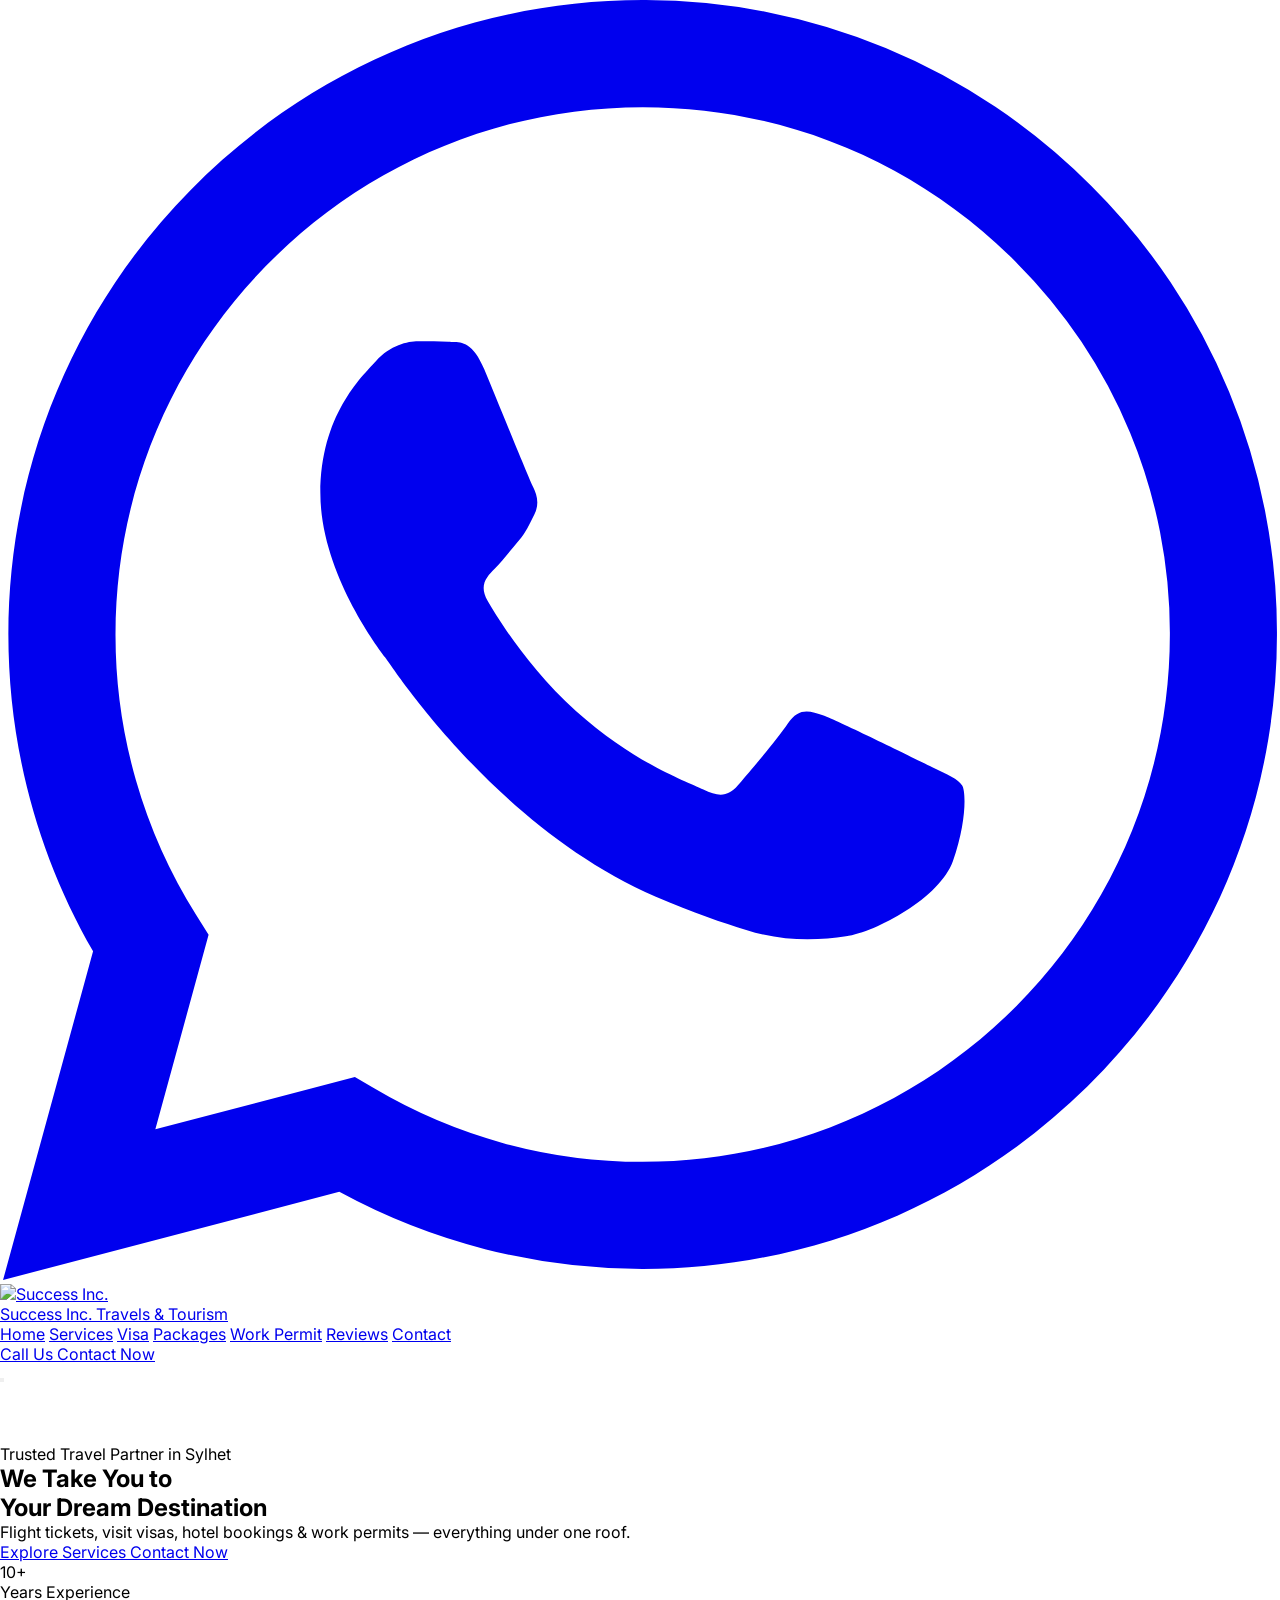
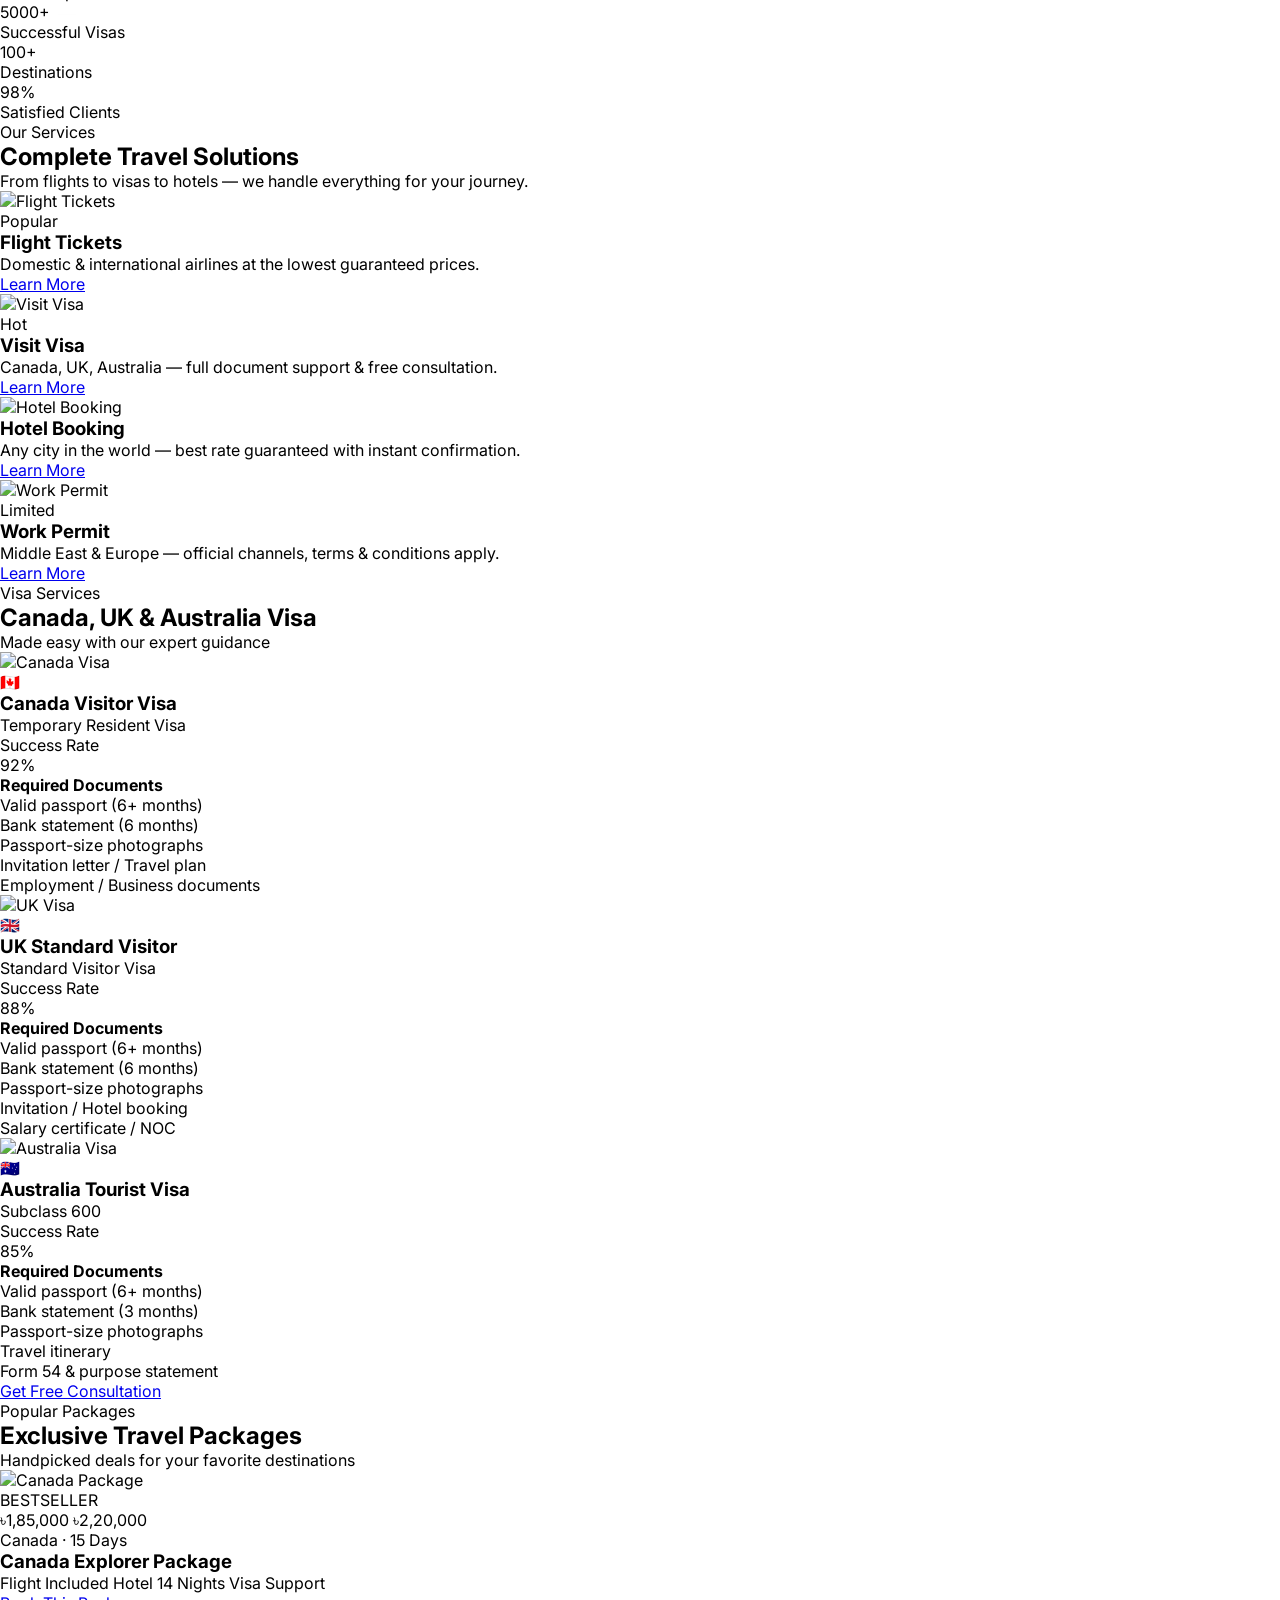
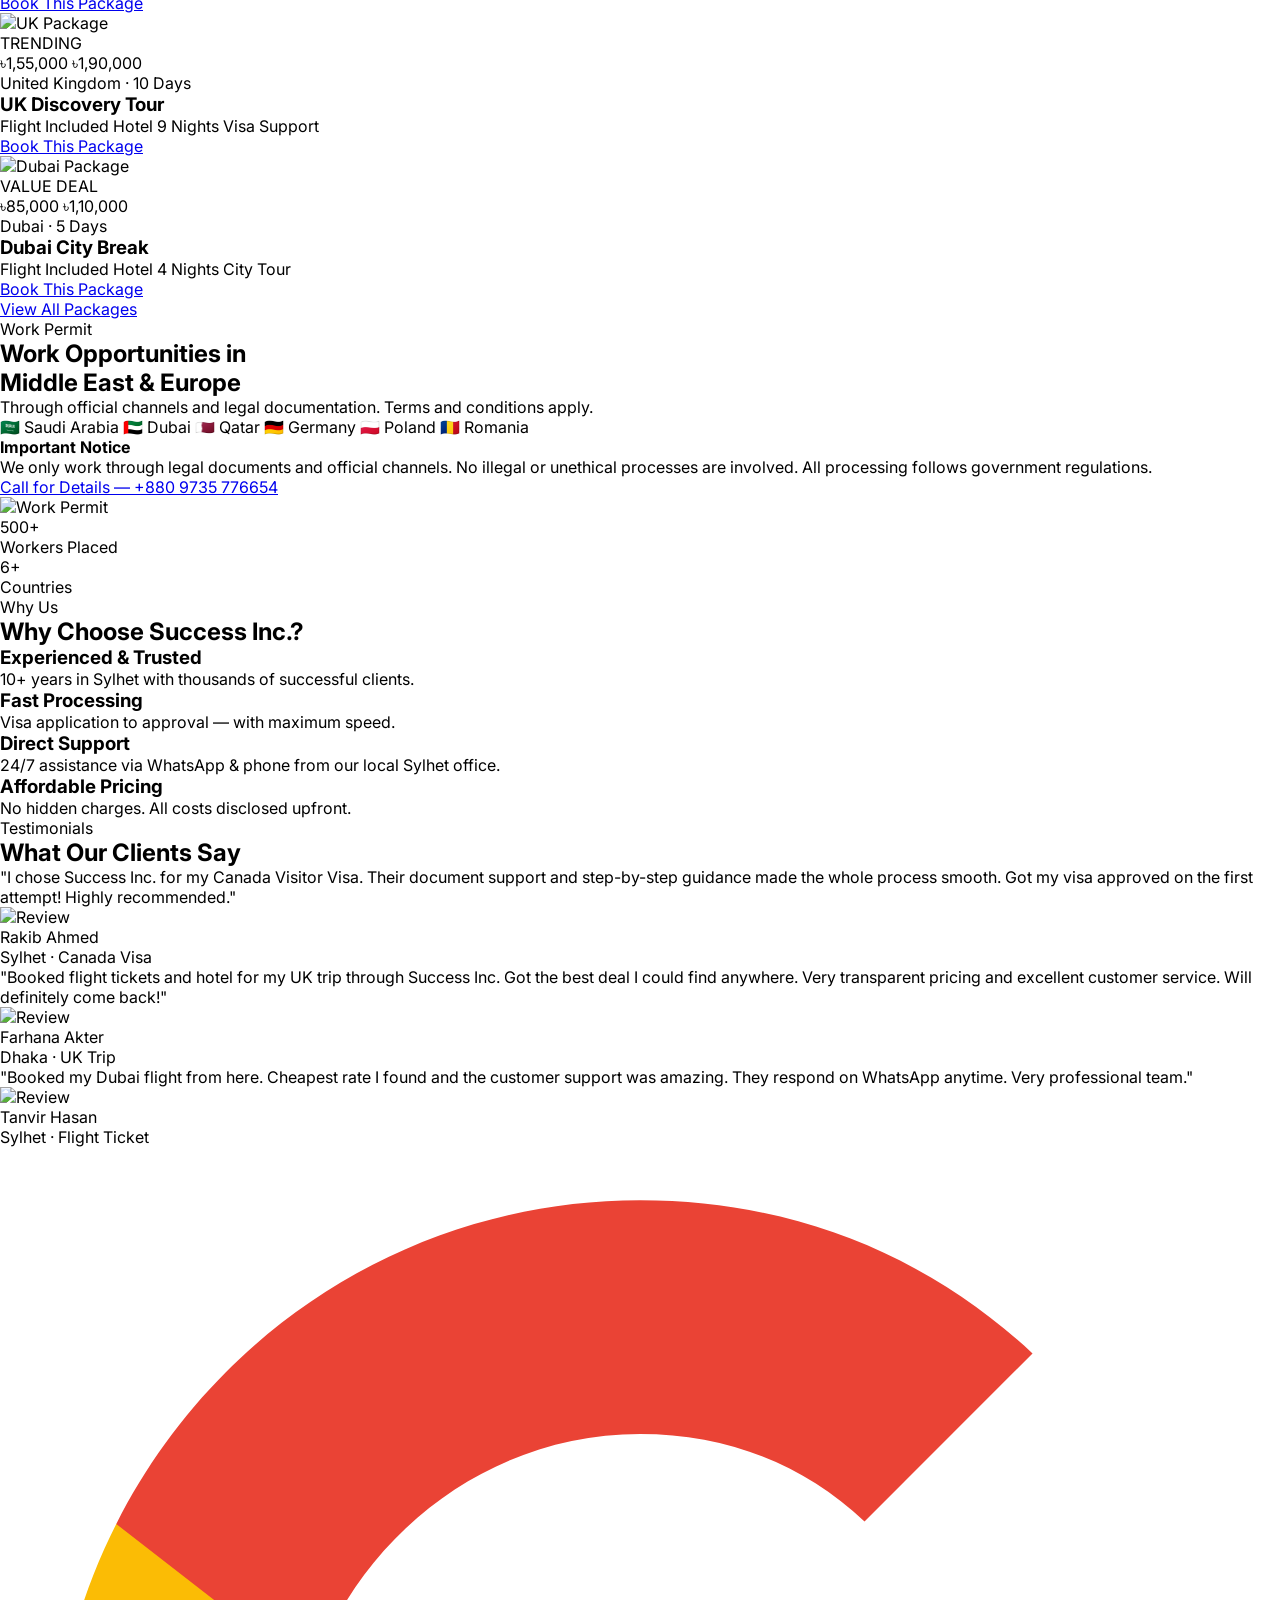
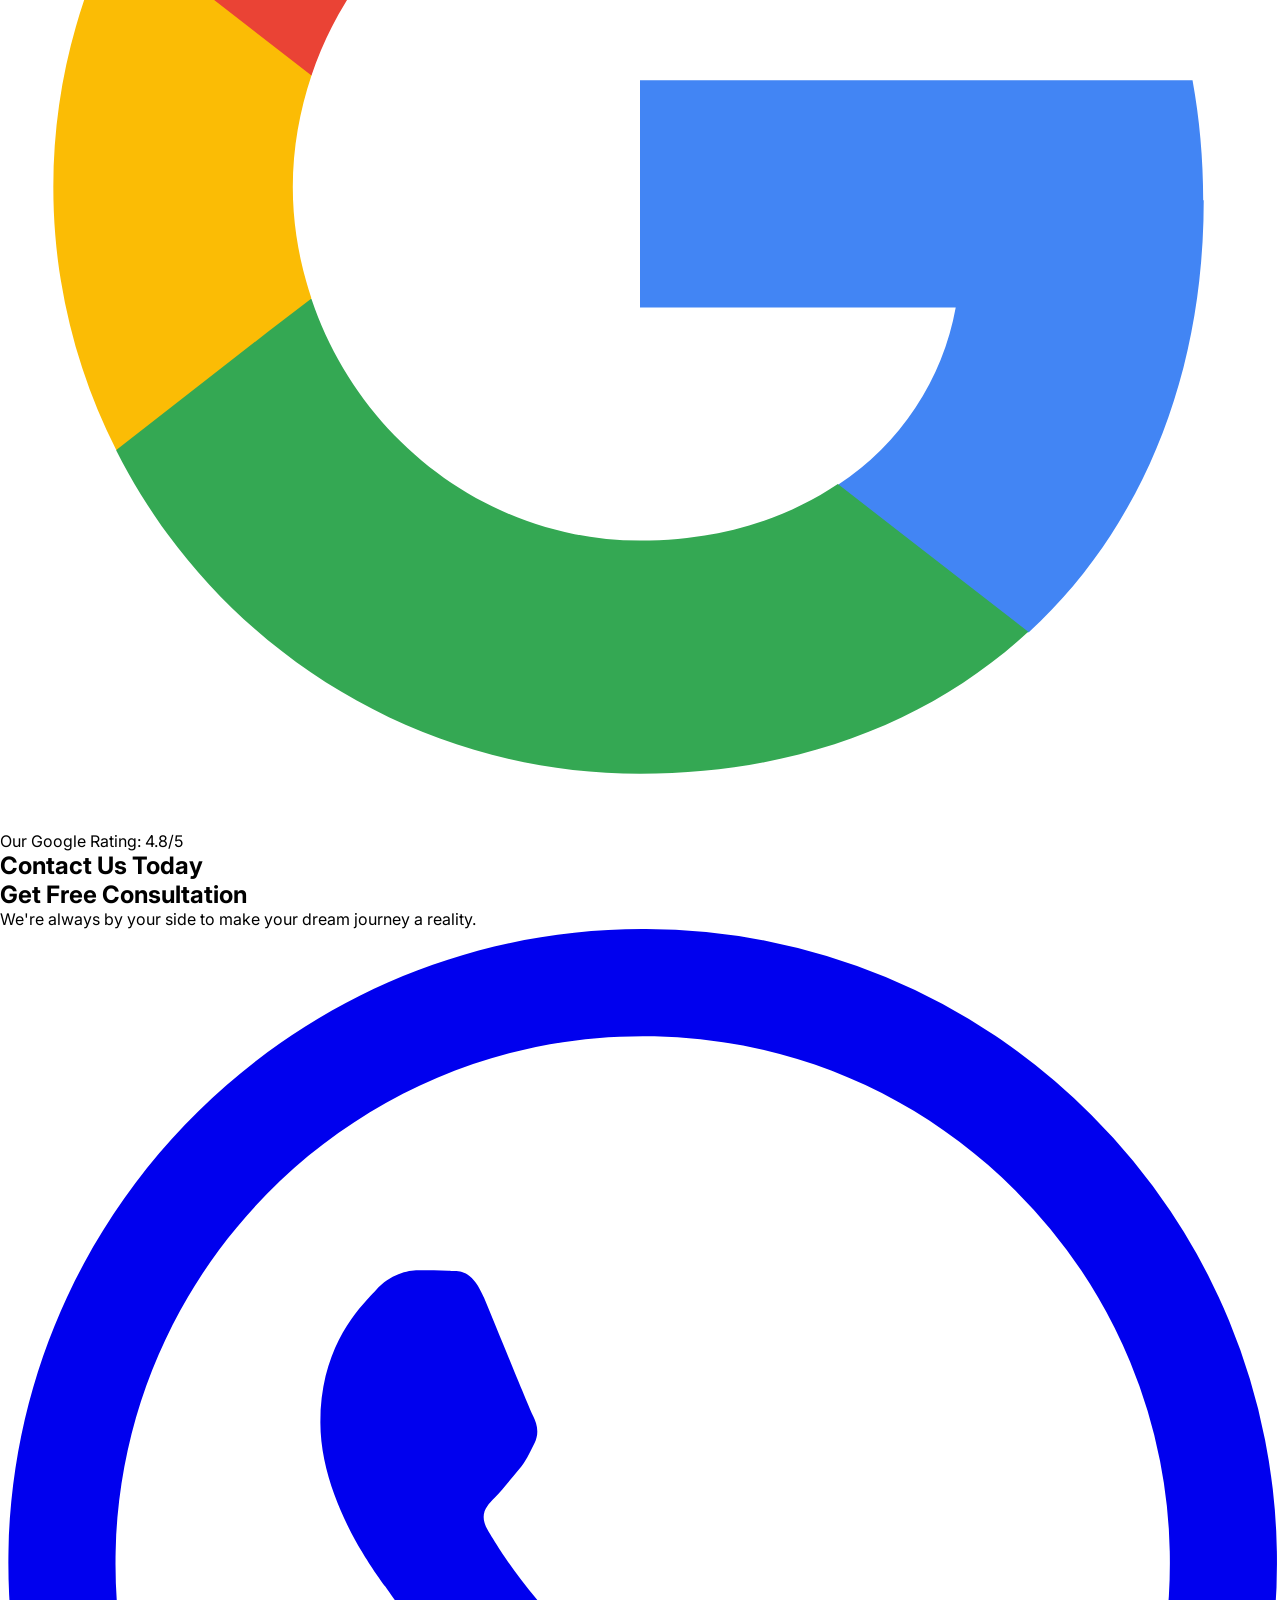
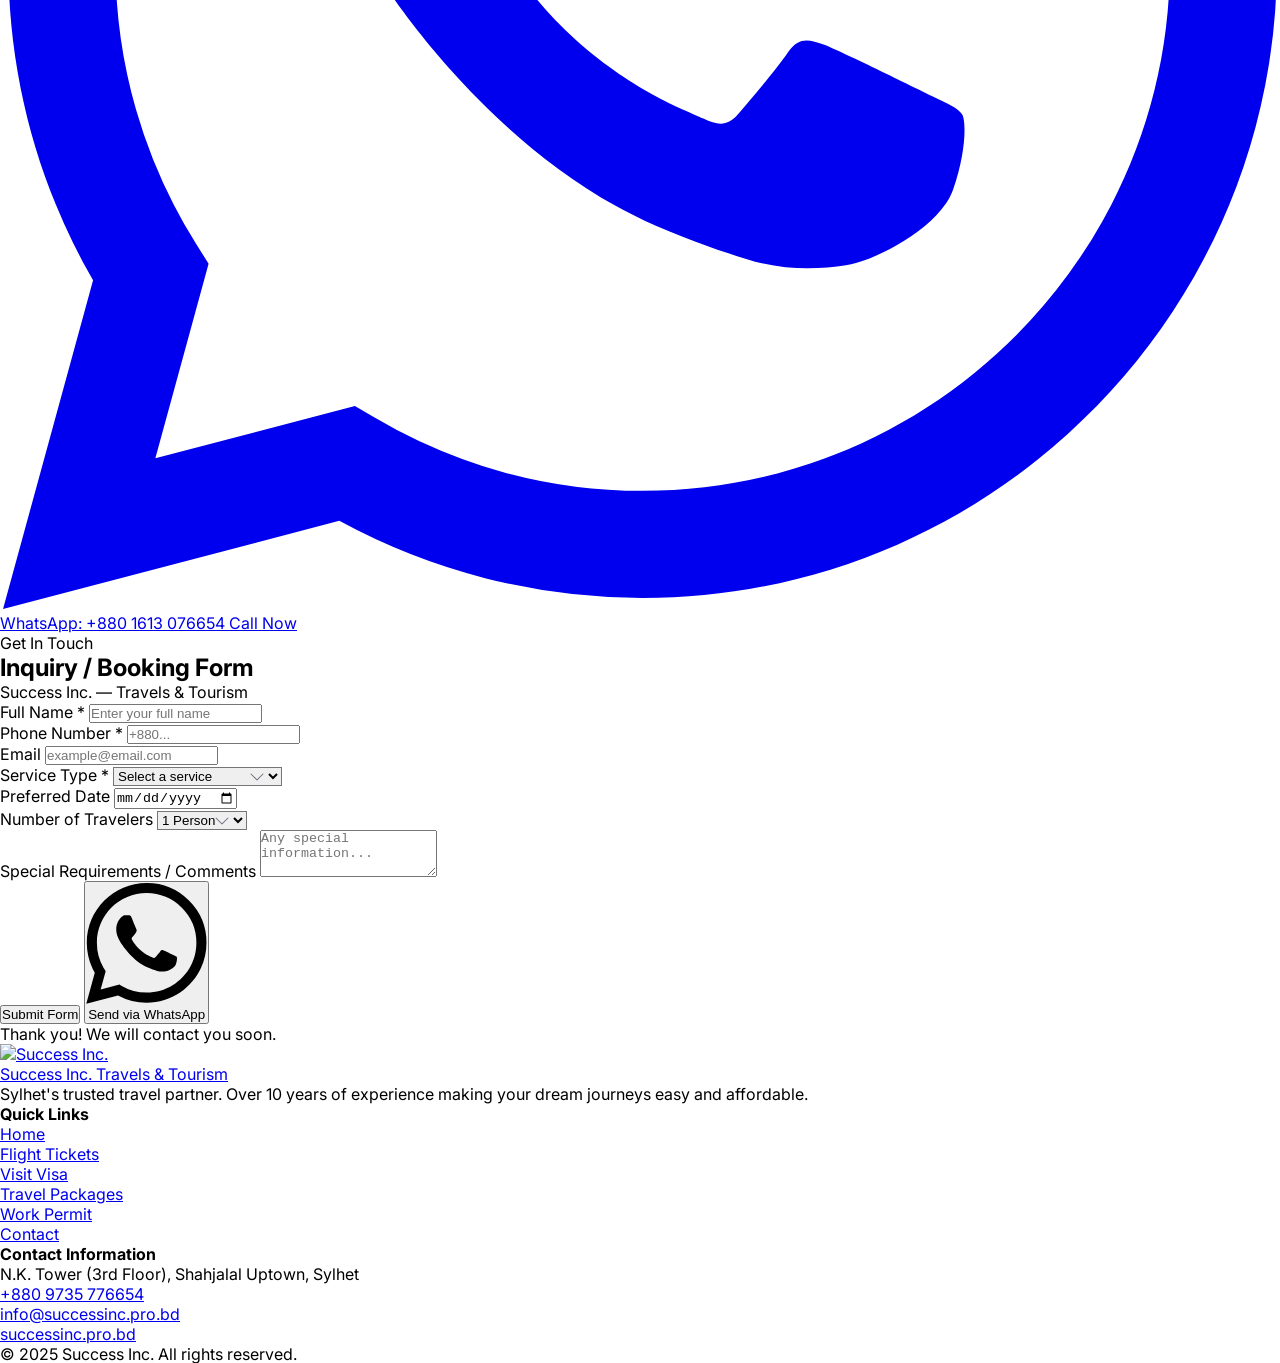
==== index.html @ f17e8534 "Update index.html" ====
<!DOCTYPE html>
<html lang="en" class="scroll-smooth">
<head>
    <meta charset="UTF-8">
    <meta name="viewport" content="width=device-width, initial-scale=1.0">
    <title>Success Inc. — Travels & Tourism | Sylhet</title>
    <meta name="description" content="Trusted travel agency in Sylhet — Flight tickets, visit visas, hotel booking, work permits">
    <script src="https://cdn.tailwindcss.com"></script>
    <script src="https://code.iconify.design/3/3.1.0/iconify.min.js"></script>
    <link rel="preconnect" href="https://fonts.googleapis.com">
    <link rel="preconnect" href="https://fonts.gstatic.com" crossorigin>
    <link href="https://fonts.googleapis.com/css2?family=Inter:wght@300;400;500;600;700;800&display=swap" rel="stylesheet">
    <script>
        tailwind.config = {
            theme: {
                extend: {
                    colors: {
                        primary: '#0F6E56',
                        'primary-dark': '#0a5a45',
                        'primary-light': '#e8f5f0',
                        secondary: '#185FA5',
                        'secondary-dark': '#124a82',
                        'secondary-light': '#e8f0fa',
                        accent: '#EF9F27',
                        'accent-dark': '#d48a1e',
                        'accent-light': '#fef7e8',
                        coral: '#F97066',
                        'coral-light': '#fef0ef',
                    },
                    fontFamily: {
                        main: ['Inter', 'sans-serif'],
                    }
                }
            }
        }
    </script>
    <style>
        * { margin: 0; padding: 0; box-sizing: border-box; }
        body { font-family: 'Inter', sans-serif; }
        .hero-slide {
            position: absolute; inset: 0;
            opacity: 0;
            transition: opacity 1.2s ease-in-out;
            background-size: cover;
            background-position: center;
        }
        .hero-slide.active { opacity: 1; }
        .navbar-scrolled {
            background: rgba(255,255,255,0.97) !important;
            backdrop-filter: blur(14px);
            box-shadow: 0 2px 30px rgba(0,0,0,0.08);
        }
        .navbar-scrolled .nav-link { color: #374151 !important; }
        .navbar-scrolled .nav-logo-text { color: #0F6E56 !important; }
        .navbar-scrolled .nav-sub { color: #6b7280 !important; }
        .navbar-scrolled .nav-call { color: #374151 !important; }
        .service-card {
            transition: transform 0.4s cubic-bezier(.25,.8,.25,1), box-shadow 0.4s cubic-bezier(.25,.8,.25,1);
        }
        .service-card:hover {
            transform: translateY(-12px);
            box-shadow: 0 28px 56px rgba(0,0,0,0.12);
        }
        @keyframes pulse-wa {
            0% { box-shadow: 0 0 0 0 rgba(37, 211, 102, 0.55); }
            70% { box-shadow: 0 0 0 18px rgba(37, 211, 102, 0); }
            100% { box-shadow: 0 0 0 0 rgba(37, 211, 102, 0); }
        }
        .whatsapp-float { animation: pulse-wa 2s infinite; }
        .fade-up {
            opacity: 0; transform: translateY(40px);
            transition: opacity 0.8s ease, transform 0.8s ease;
        }
        .fade-up.visible { opacity: 1; transform: translateY(0); }
        .slider-dot {
            width: 12px; height: 12px; border-radius: 50%;
            background: rgba(255,255,255,0.35); cursor: pointer; transition: all 0.3s;
        }
        .slider-dot.active { background: #EF9F27; transform: scale(1.35); }
        .mobile-menu {
            transform: translateX(100%); transition: transform 0.35s ease;
        }
        .mobile-menu.open { transform: translateX(0); }
        ::-webkit-scrollbar { width: 8px; }
        ::-webkit-scrollbar-track { background: #f1f1f1; }
        ::-webkit-scrollbar-thumb { background: #0F6E56; border-radius: 4px; }
        ::-webkit-scrollbar-thumb:hover { background: #0a5a45; }
        .stat-card { backdrop-filter: blur(12px); }
        .visa-card-img {
            transition: transform 0.6s ease;
        }
        .visa-card:hover .visa-card-img {
            transform: scale(1.08);
        }
        .country-badge:hover {
            transform: translateY(-3px);
            box-shadow: 0 8px 20px rgba(0,0,0,0.08);
        }
        .country-badge { transition: all 0.3s ease; }
        @keyframes float {
            0%, 100% { transform: translateY(0px); }
            50% { transform: translateY(-8px); }
        }
        .float-anim { animation: float 3s ease-in-out infinite; }
    </style>
</head>
<body class="bg-white text-gray-800 font-main overflow-x-hidden">

    <!-- WHATSAPP FLOAT -->
    <a href="https://wa.me/8801613076654" target="_blank"
       class="whatsapp-float fixed bottom-6 right-6 z-[999] w-14 h-14 bg-[#25D366] rounded-full flex items-center justify-center shadow-lg hover:scale-110 transition-transform">
        <svg class="w-7 h-7 text-white" fill="currentColor" viewBox="0 0 24 24"><path d="M17.472 14.382c-.297-.149-1.758-.867-2.03-.967-.273-.099-.471-.148-.67.15-.197.297-.767.966-.94 1.164-.173.199-.347.223-.644.075-.297-.15-1.255-.463-2.39-1.475-.883-.788-1.48-1.761-1.653-2.059-.173-.297-.018-.458.13-.606.134-.133.298-.347.446-.52.149-.174.198-.298.298-.497.099-.198.05-.371-.025-.52-.075-.149-.669-1.612-.916-2.207-.242-.579-.487-.5-.669-.51-.173-.008-.371-.01-.57-.01-.198 0-.52.074-.792.372-.272.297-1.04 1.016-1.04 2.479 0 1.462 1.065 2.875 1.213 3.074.149.198 2.096 3.2 5.077 4.487.709.306 1.262.489 1.694.625.712.227 1.36.195 1.871.118.571-.085 1.758-.719 2.006-1.413.248-.694.248-1.289.173-1.413-.074-.124-.272-.198-.57-.347m-5.421 7.403h-.004a9.87 9.87 0 01-5.031-1.378l-.361-.214-3.741.982.998-3.648-.235-.374a9.86 9.86 0 01-1.51-5.26c.001-5.45 4.436-9.884 9.888-9.884 2.64 0 5.122 1.03 6.988 2.898a9.825 9.825 0 012.893 6.994c-.003 5.45-4.437 9.884-9.885 9.884m8.413-18.297A11.815 11.815 0 0012.05 0C5.495 0 .16 5.335.157 11.892c0 2.096.547 4.142 1.588 5.945L.057 24l6.305-1.654a11.882 11.882 0 005.683 1.448h.005c6.554 0 11.89-5.335 11.893-11.893a11.821 11.821 0 00-3.48-8.413z"/></svg>
    </a>

    <!-- NAVBAR -->
    <nav id="navbar" class="fixed top-0 left-0 right-0 z-50 transition-all duration-300 bg-transparent">
        <div class="max-w-7xl mx-auto px-4 sm:px-6 lg:px-8">
            <div class="flex items-center justify-between h-16 md:h-20">
                <a href="#" class="flex items-center gap-2.5 shrink-0">
                    <img src="https://images.unsplash.com/vector-1777720578127-ec36d4954ece?q=80&w=1181&auto=format&fit=crop&ixlib=rb-4.1.0&ixid=M3wxMjA3fDB8MHxwaG90by1wYWdlfHx8fGVufDB8fHx8fA%3D%3D" alt="Success Inc." class="h-10 w-10 rounded-full object-cover">
                    <div class="leading-tight">
                        <span class="nav-logo-text text-white font-bold text-lg block transition-colors">Success Inc.</span>
                        <span class="nav-sub text-white/60 text-[10px] tracking-widest uppercase transition-colors">Travels & Tourism</span>
                    </div>
                </a>
                <div class="hidden lg:flex items-center gap-1">
                    <a href="#home" class="nav-link px-3 py-2 text-sm font-medium text-white/90 hover:text-accent transition-colors">Home</a>
                    <a href="#services" class="nav-link px-3 py-2 text-sm font-medium text-white/90 hover:text-accent transition-colors">Services</a>
                    <a href="#visa" class="nav-link px-3 py-2 text-sm font-medium text-white/90 hover:text-accent transition-colors">Visa</a>
                    <a href="#packages" class="nav-link px-3 py-2 text-sm font-medium text-white/90 hover:text-accent transition-colors">Packages</a>
                    <a href="#workpermit" class="nav-link px-3 py-2 text-sm font-medium text-white/90 hover:text-accent transition-colors">Work Permit</a>
                    <a href="#reviews" class="nav-link px-3 py-2 text-sm font-medium text-white/90 hover:text-accent transition-colors">Reviews</a>
                    <a href="#contact" class="nav-link px-3 py-2 text-sm font-medium text-white/90 hover:text-accent transition-colors">Contact</a>
                </div>
                <div class="hidden lg:flex items-center gap-3">
                    <a href="tel:+8809735776654" class="nav-call flex items-center gap-1.5 text-sm text-white/80 hover:text-accent transition-colors">
                        <span class="iconify w-4 h-4" data-icon="lucide:phone"></span>
                        Call Us
                    </a>
                    <a href="https://wa.me/8801613076654" target="_blank"
                       class="bg-accent hover:bg-accent-dark text-white px-5 py-2.5 rounded-full text-sm font-semibold transition-all hover:shadow-lg hover:shadow-accent/30">
                        Contact Now
                    </a>
                </div>
                <button id="menuBtn" class="lg:hidden p-2 rounded-lg hover:bg-white/10 transition-colors">
                    <span class="iconify w-6 h-6 text-white" data-icon="lucide:menu"></span>
                </button>
            </div>
        </div>
    </nav>

    <!-- Mobile Menu -->
    <div id="mobileMenu" class="mobile-menu fixed top-0 right-0 w-80 max-w-[85vw] h-full bg-white z-[60] shadow-2xl">
        <div class="p-6">
            <div class="flex items-center justify-between mb-8">
                <span class="text-primary font-bold text-lg">Menu</span>
                <button id="closeMenu" class="p-2 hover:bg-gray-100 rounded-lg transition-colors">
                    <span class="iconify w-6 h-6 text-gray-600" data-icon="lucide:x"></span>
                </button>
            </div>
            <div class="flex flex-col gap-1">
                <a href="#home" class="mobile-link px-4 py-3 rounded-lg text-gray-700 hover:bg-primary-light hover:text-primary transition-all font-medium">Home</a>
                <a href="#services" class="mobile-link px-4 py-3 rounded-lg text-gray-700 hover:bg-primary-light hover:text-primary transition-all font-medium">Services</a>
                <a href="#visa" class="mobile-link px-4 py-3 rounded-lg text-gray-700 hover:bg-primary-light hover:text-primary transition-all font-medium">Visa</a>
                <a href="#packages" class="mobile-link px-4 py-3 rounded-lg text-gray-700 hover:bg-primary-light hover:text-primary transition-all font-medium">Packages</a>
                <a href="#workpermit" class="mobile-link px-4 py-3 rounded-lg text-gray-700 hover:bg-primary-light hover:text-primary transition-all font-medium">Work Permit</a>
                <a href="#reviews" class="mobile-link px-4 py-3 rounded-lg text-gray-700 hover:bg-primary-light hover:text-primary transition-all font-medium">Reviews</a>
                <a href="#contact" class="mobile-link px-4 py-3 rounded-lg text-gray-700 hover:bg-primary-light hover:text-primary transition-all font-medium">Contact</a>
            </div>
            <div class="mt-8 flex flex-col gap-3">
                <a href="tel:+8809735776654" class="flex items-center justify-center gap-2 px-5 py-3 border-2 border-primary text-primary rounded-full font-semibold hover:bg-primary hover:text-white transition-all">
                    <span class="iconify w-4 h-4" data-icon="lucide:phone"></span>
                    Call Now
                </a>
                <a href="https://wa.me/8801613076654" target="_blank" class="flex items-center justify-center gap-2 px-5 py-3 bg-accent text-white rounded-full font-semibold hover:bg-accent-dark transition-all">
                    Contact Now
                </a>
            </div>
        </div>
    </div>
    <div id="menuOverlay" class="fixed inset-0 bg-black/40 z-[55] hidden opacity-0 transition-opacity duration-300"></div>

    <!-- HERO -->
    <section id="home" class="relative h-screen min-h-[650px] max-h-[1000px] overflow-hidden">
        <div class="hero-slide active" style="background-image:url('https://images.unsplash.com/photo-1513635269975-59663e0ac1ad?w=1920&q=80')"></div>
        <div class="hero-slide" style="background-image:url('https://images.unsplash.com/photo-1524293581917-878a6d017c71?w=1920&q=80')"></div>
        <div class="hero-slide" style="background-image:url('https://images.unsplash.com/photo-1503614472-8c93d56e92ce?w=1920&q=80')"></div>
        <div class="hero-slide" style="background-image:url('https://images.unsplash.com/photo-1512453979798-5ea266f8880c?w=1920&q=80')"></div>
        <div class="absolute inset-0 bg-gradient-to-b from-black/60 via-black/35 to-black/70 z-[1]"></div>
        <div class="relative z-[2] flex flex-col items-center justify-center h-full text-center px-4 pt-20">
            <div class="inline-flex items-center gap-2 bg-white/10 backdrop-blur-sm border border-white/20 rounded-full px-5 py-2 mb-6">
                <span class="iconify w-4 h-4 text-accent" data-icon="lucide:sparkles"></span>
                <span class="text-white/90 text-xs font-medium tracking-wide">Trusted Travel Partner in Sylhet</span>
            </div>
            <h1 class="text-3xl sm:text-5xl md:text-6xl lg:text-7xl font-extrabold text-white leading-[1.1] max-w-4xl mb-5">
                We Take You to<br>Your <span class="text-accent">Dream Destination</span>
            </h1>
            <p class="text-white/70 text-base sm:text-lg md:text-xl mb-8 max-w-2xl leading-relaxed">Flight tickets, visit visas, hotel bookings & work permits — everything under one roof.</p>
            <div class="flex flex-wrap gap-4 justify-center mb-14">
                <a href="#services" class="bg-primary hover:bg-primary-dark text-white px-8 py-4 rounded-full font-semibold text-sm transition-all hover:shadow-xl hover:shadow-primary/30 flex items-center gap-2">
                    <span class="iconify w-4 h-4" data-icon="lucide:grid-3x3"></span>
                    Explore Services
                </a>
                <a href="https://wa.me/8801613076654" target="_blank" class="bg-accent hover:bg-accent-dark text-white px-8 py-4 rounded-full font-semibold text-sm transition-all hover:shadow-xl hover:shadow-accent/30 flex items-center gap-2">
                    <span class="iconify w-4 h-4" data-icon="lucide:message-circle"></span>
                    Contact Now
                </a>
            </div>
            <div class="flex gap-2.5 mb-8">
                <span class="slider-dot active" data-slide="0"></span>
                <span class="slider-dot" data-slide="1"></span>
                <span class="slider-dot" data-slide="2"></span>
                <span class="slider-dot" data-slide="3"></span>
            </div>
            <div class="grid grid-cols-2 md:grid-cols-4 gap-3 md:gap-4 w-full max-w-3xl">
                <div class="stat-card bg-white/10 border border-white/15 rounded-2xl p-4 text-center">
                    <div class="text-2xl md:text-3xl font-extrabold text-accent">10+</div>
                    <div class="text-white/60 text-xs mt-1 font-medium">Years Experience</div>
                </div>
                <div class="stat-card bg-white/10 border border-white/15 rounded-2xl p-4 text-center">
                    <div class="text-2xl md:text-3xl font-extrabold text-accent">5000+</div>
                    <div class="text-white/60 text-xs mt-1 font-medium">Successful Visas</div>
                </div>
                <div class="stat-card bg-white/10 border border-white/15 rounded-2xl p-4 text-center">
                    <div class="text-2xl md:text-3xl font-extrabold text-accent">100+</div>
                    <div class="text-white/60 text-xs mt-1 font-medium">Destinations</div>
                </div>
                <div class="stat-card bg-white/10 border border-white/15 rounded-2xl p-4 text-center">
                    <div class="text-2xl md:text-3xl font-extrabold text-accent">98%</div>
                    <div class="text-white/60 text-xs mt-1 font-medium">Satisfied Clients</div>
                </div>
            </div>
        </div>
    </section>

    <!-- SERVICES -->
    <section id="services" class="py-20 md:py-28 bg-gray-50">
        <div class="max-w-7xl mx-auto px-4 sm:px-6 lg:px-8">
            <div class="text-center mb-14 fade-up">
                <span class="inline-block bg-primary/10 text-primary text-xs font-semibold px-4 py-1.5 rounded-full mb-4 tracking-wide uppercase">Our Services</span>
                <h2 class="text-3xl md:text-4xl font-bold text-gray-900">Complete Travel Solutions</h2>
                <p class="text-gray-500 mt-3 max-w-lg mx-auto">From flights to visas to hotels — we handle everything for your journey.</p>
            </div>
            <div class="grid grid-cols-1 sm:grid-cols-2 lg:grid-cols-4 gap-6">
                <div class="service-card bg-white rounded-2xl overflow-hidden border border-gray-100 cursor-pointer group">
                    <div class="h-44 overflow-hidden relative">
                        <img src="https://plus.unsplash.com/premium_photo-1725408032701-45831d3e6ad0?q=80&w=1169&auto=format&fit=crop&ixlib=rb-4.1.0&ixid=M3wxMjA3fDB8MHxwaG90by1wYWdlfHx8fGVufDB8fHx8fA%3D%3D" alt="Flight Tickets" class="w-full h-full object-cover visa-card-img">
                        <div class="absolute top-3 right-3 bg-primary text-white text-[10px] font-bold px-3 py-1 rounded-full uppercase tracking-wider">Popular</div>
                    </div>
                    <div class="p-5">
                        <div class="flex items-center gap-2 mb-2">
                            <span class="iconify w-5 h-5 text-primary" data-icon="lucide:plane"></span>
                            <h3 class="text-base font-bold text-gray-900">Flight Tickets</h3>
                        </div>
                        <p class="text-gray-500 text-sm mb-4 leading-relaxed">Domestic & international airlines at the lowest guaranteed prices.</p>
                        <a href="#" class="inline-flex items-center gap-1 text-primary text-sm font-semibold hover:gap-2.5 transition-all">
                            Learn More <span class="iconify w-4 h-4" data-icon="lucide:arrow-right"></span>
                        </a>
                    </div>
                </div>
                <div class="service-card bg-white rounded-2xl overflow-hidden border border-gray-100 cursor-pointer group">
                    <div class="h-44 overflow-hidden relative">
                        <img src="https://images.unsplash.com/photo-1569235186275-626cb53b83ce?w=600&q=80" alt="Visit Visa" class="w-full h-full object-cover visa-card-img">
                        <div class="absolute top-3 right-3 bg-secondary text-white text-[10px] font-bold px-3 py-1 rounded-full uppercase tracking-wider">Hot</div>
                    </div>
                    <div class="p-5">
                        <div class="flex items-center gap-2 mb-2">
                            <span class="iconify w-5 h-5 text-secondary" data-icon="lucide:passport"></span>
                            <h3 class="text-base font-bold text-gray-900">Visit Visa</h3>
                        </div>
                        <p class="text-gray-500 text-sm mb-4 leading-relaxed">Canada, UK, Australia — full document support & free consultation.</p>
                        <a href="#visa" class="inline-flex items-center gap-1 text-secondary text-sm font-semibold hover:gap-2.5 transition-all">
                            Learn More <span class="iconify w-4 h-4" data-icon="lucide:arrow-right"></span>
                        </a>
                    </div>
                </div>
                <div class="service-card bg-white rounded-2xl overflow-hidden border border-gray-100 cursor-pointer group">
                    <div class="h-44 overflow-hidden relative">
                        <img src="https://images.unsplash.com/photo-1566073771259-6a8506099945?w=600&q=80" alt="Hotel Booking" class="w-full h-full object-cover visa-card-img">
                    </div>
                    <div class="p-5">
                        <div class="flex items-center gap-2 mb-2">
                            <span class="iconify w-5 h-5 text-accent" data-icon="lucide:building-2"></span>
                            <h3 class="text-base font-bold text-gray-900">Hotel Booking</h3>
                        </div>
                        <p class="text-gray-500 text-sm mb-4 leading-relaxed">Any city in the world — best rate guaranteed with instant confirmation.</p>
                        <a href="#" class="inline-flex items-center gap-1 text-accent text-sm font-semibold hover:gap-2.5 transition-all">
                            Learn More <span class="iconify w-4 h-4" data-icon="lucide:arrow-right"></span>
                        </a>
                    </div>
                </div>
                <div class="service-card bg-white rounded-2xl overflow-hidden border border-gray-100 cursor-pointer group">
                    <div class="h-44 overflow-hidden relative">
                        <img src="https://images.unsplash.com/photo-1521737711867-e3b97375f902?w=600&q=80" alt="Work Permit" class="w-full h-full object-cover visa-card-img">
                        <div class="absolute top-3 right-3 bg-coral text-white text-[10px] font-bold px-3 py-1 rounded-full uppercase tracking-wider">Limited</div>
                    </div>
                    <div class="p-5">
                        <div class="flex items-center gap-2 mb-2">
                            <span class="iconify w-5 h-5 text-coral" data-icon="lucide:briefcase"></span>
                            <h3 class="text-base font-bold text-gray-900">Work Permit</h3>
                        </div>
                        <p class="text-gray-500 text-sm mb-4 leading-relaxed">Middle East & Europe — official channels, terms & conditions apply.</p>
                        <a href="#workpermit" class="inline-flex items-center gap-1 text-coral text-sm font-semibold hover:gap-2.5 transition-all">
                            Learn More <span class="iconify w-4 h-4" data-icon="lucide:arrow-right"></span>
                        </a>
                    </div>
                </div>
            </div>
        </div>
    </section>

    <!-- VISA HIGHLIGHT -->
    <section id="visa" class="py-20 md:py-28 bg-white">
        <div class="max-w-7xl mx-auto px-4 sm:px-6 lg:px-8">
            <div class="text-center mb-14 fade-up">
                <span class="inline-block bg-secondary/10 text-secondary text-xs font-semibold px-4 py-1.5 rounded-full mb-4 tracking-wide uppercase">Visa Services</span>
                <h2 class="text-3xl md:text-4xl font-bold text-secondary">Canada, UK & Australia Visa</h2>
                <p class="text-gray-500 mt-3 text-lg">Made easy with our expert guidance</p>
            </div>
            <div class="grid grid-cols-1 md:grid-cols-3 gap-6 mb-12">
                <!-- Canada -->
                <div class="service-card visa-card bg-white border border-gray-100 rounded-2xl overflow-hidden shadow-sm">
                    <div class="h-48 overflow-hidden relative">
                        <img src="https://images.unsplash.com/photo-1503614472-8c93d56e92ce?w=600&q=80" alt="Canada Visa" class="w-full h-full object-cover visa-card-img">
                        <div class="absolute inset-0 bg-gradient-to-t from-black/50 to-transparent"></div>
                        <div class="absolute bottom-3 left-4 flex items-center gap-2">
                            <span class="text-3xl">🇨🇦</span>
                            <div>
                                <h3 class="text-white font-bold text-base">Canada Visitor Visa</h3>
                                <p class="text-white/70 text-xs">Temporary Resident Visa</p>
                            </div>
                        </div>
                    </div>
                    <div class="p-6">
                        <div class="flex items-center justify-between mb-4">
                            <span class="text-xs text-gray-500 font-medium">Success Rate</span>
                            <div class="flex items-center gap-2">
                                <div class="w-32 bg-gray-100 rounded-full h-2">
                                    <div class="bg-primary h-2 rounded-full" style="width:92%"></div>
                                </div>
                                <span class="text-primary font-bold text-sm">92%</span>
                            </div>
                        </div>
                        <h4 class="text-sm font-semibold text-gray-900 mb-3">Required Documents</h4>
                        <ul class="space-y-2.5">
                            <li class="flex items-start gap-2 text-sm text-gray-600"><span class="iconify w-4 h-4 text-primary mt-0.5 shrink-0" data-icon="lucide:check-circle-2"></span>Valid passport (6+ months)</li>
                            <li class="flex items-start gap-2 text-sm text-gray-600"><span class="iconify w-4 h-4 text-primary mt-0.5 shrink-0" data-icon="lucide:check-circle-2"></span>Bank statement (6 months)</li>
                            <li class="flex items-start gap-2 text-sm text-gray-600"><span class="iconify w-4 h-4 text-primary mt-0.5 shrink-0" data-icon="lucide:check-circle-2"></span>Passport-size photographs</li>
                            <li class="flex items-start gap-2 text-sm text-gray-600"><span class="iconify w-4 h-4 text-primary mt-0.5 shrink-0" data-icon="lucide:check-circle-2"></span>Invitation letter / Travel plan</li>
                            <li class="flex items-start gap-2 text-sm text-gray-600"><span class="iconify w-4 h-4 text-primary mt-0.5 shrink-0" data-icon="lucide:check-circle-2"></span>Employment / Business documents</li>
                        </ul>
                    </div>
                </div>
                <!-- UK -->
                <div class="service-card visa-card bg-white border border-gray-100 rounded-2xl overflow-hidden shadow-sm">
                    <div class="h-48 overflow-hidden relative">
                        <img src="https://images.unsplash.com/photo-1513635269975-59663e0ac1ad?w=600&q=80" alt="UK Visa" class="w-full h-full object-cover visa-card-img">
                        <div class="absolute inset-0 bg-gradient-to-t from-black/50 to-transparent"></div>
                        <div class="absolute bottom-3 left-4 flex items-center gap-2">
                            <span class="text-3xl">🇬🇧</span>
                            <div>
                                <h3 class="text-white font-bold text-base">UK Standard Visitor</h3>
                                <p class="text-white/70 text-xs">Standard Visitor Visa</p>
                            </div>
                        </div>
                    </div>
                    <div class="p-6">
                        <div class="flex items-center justify-between mb-4">
                            <span class="text-xs text-gray-500 font-medium">Success Rate</span>
                            <div class="flex items-center gap-2">
                                <div class="w-32 bg-gray-100 rounded-full h-2">
                                    <div class="bg-secondary h-2 rounded-full" style="width:88%"></div>
                                </div>
                                <span class="text-secondary font-bold text-sm">88%</span>
                            </div>
                        </div>
                        <h4 class="text-sm font-semibold text-gray-900 mb-3">Required Documents</h4>
                        <ul class="space-y-2.5">
                            <li class="flex items-start gap-2 text-sm text-gray-600"><span class="iconify w-4 h-4 text-secondary mt-0.5 shrink-0" data-icon="lucide:check-circle-2"></span>Valid passport (6+ months)</li>
                            <li class="flex items-start gap-2 text-sm text-gray-600"><span class="iconify w-4 h-4 text-secondary mt-0.5 shrink-0" data-icon="lucide:check-circle-2"></span>Bank statement (6 months)</li>
                            <li class="flex items-start gap-2 text-sm text-gray-600"><span class="iconify w-4 h-4 text-secondary mt-0.5 shrink-0" data-icon="lucide:check-circle-2"></span>Passport-size photographs</li>
                            <li class="flex items-start gap-2 text-sm text-gray-600"><span class="iconify w-4 h-4 text-secondary mt-0.5 shrink-0" data-icon="lucide:check-circle-2"></span>Invitation / Hotel booking</li>
                            <li class="flex items-start gap-2 text-sm text-gray-600"><span class="iconify w-4 h-4 text-secondary mt-0.5 shrink-0" data-icon="lucide:check-circle-2"></span>Salary certificate / NOC</li>
                        </ul>
                    </div>
                </div>
                <!-- Australia -->
                <div class="service-card visa-card bg-white border border-gray-100 rounded-2xl overflow-hidden shadow-sm">
                    <div class="h-48 overflow-hidden relative">
                        <img src="https://images.unsplash.com/photo-1524293581917-878a6d017c71?w=600&q=80" alt="Australia Visa" class="w-full h-full object-cover visa-card-img">
                        <div class="absolute inset-0 bg-gradient-to-t from-black/50 to-transparent"></div>
                        <div class="absolute bottom-3 left-4 flex items-center gap-2">
                            <span class="text-3xl">🇦🇺</span>
                            <div>
                                <h3 class="text-white font-bold text-base">Australia Tourist Visa</h3>
                                <p class="text-white/70 text-xs">Subclass 600</p>
                            </div>
                        </div>
                    </div>
                    <div class="p-6">
                        <div class="flex items-center justify-between mb-4">
                            <span class="text-xs text-gray-500 font-medium">Success Rate</span>
                            <div class="flex items-center gap-2">
                                <div class="w-32 bg-gray-100 rounded-full h-2">
                                    <div class="bg-accent h-2 rounded-full" style="width:85%"></div>
                                </div>
                                <span class="text-accent font-bold text-sm">85%</span>
                            </div>
                        </div>
                        <h4 class="text-sm font-semibold text-gray-900 mb-3">Required Documents</h4>
                        <ul class="space-y-2.5">
                            <li class="flex items-start gap-2 text-sm text-gray-600"><span class="iconify w-4 h-4 text-accent mt-0.5 shrink-0" data-icon="lucide:check-circle-2"></span>Valid passport (6+ months)</li>
                            <li class="flex items-start gap-2 text-sm text-gray-600"><span class="iconify w-4 h-4 text-accent mt-0.5 shrink-0" data-icon="lucide:check-circle-2"></span>Bank statement (3 months)</li>
                            <li class="flex items-start gap-2 text-sm text-gray-600"><span class="iconify w-4 h-4 text-accent mt-0.5 shrink-0" data-icon="lucide:check-circle-2"></span>Passport-size photographs</li>
                            <li class="flex items-start gap-2 text-sm text-gray-600"><span class="iconify w-4 h-4 text-accent mt-0.5 shrink-0" data-icon="lucide:check-circle-2"></span>Travel itinerary</li>
                            <li class="flex items-start gap-2 text-sm text-gray-600"><span class="iconify w-4 h-4 text-accent mt-0.5 shrink-0" data-icon="lucide:check-circle-2"></span>Form 54 & purpose statement</li>
                        </ul>
                    </div>
                </div>
            </div>
            <div class="text-center">
                <a href="https://wa.me/8801613076654?text=I%20want%20free%20visa%20consultation" target="_blank"
                   class="inline-flex items-center gap-2 bg-accent hover:bg-accent-dark text-white px-8 py-4 rounded-full font-bold transition-all hover:shadow-xl hover:shadow-accent/30">
                    <span class="iconify w-5 h-5" data-icon="lucide:message-circle"></span>
                    Get Free Consultation
                </a>
            </div>
        </div>
    </section>

    <!-- PACKAGES -->
    <section id="packages" class="py-20 md:py-28 bg-gray-50">
        <div class="max-w-7xl mx-auto px-4 sm:px-6 lg:px-8">
            <div class="text-center mb-14 fade-up">
                <span class="inline-block bg-accent/10 text-accent text-xs font-semibold px-4 py-1.5 rounded-full mb-4 tracking-wide uppercase">Popular Packages</span>
                <h2 class="text-3xl md:text-4xl font-bold text-gray-900">Exclusive Travel Packages</h2>
                <p class="text-gray-500 mt-3 max-w-lg mx-auto">Handpicked deals for your favorite destinations</p>
            </div>
            <div class="grid grid-cols-1 sm:grid-cols-2 lg:grid-cols-3 gap-6">
                <!-- Package 1 -->
                <div class="service-card bg-white rounded-2xl overflow-hidden border border-gray-100 shadow-sm">
                    <div class="relative h-52 overflow-hidden">
                        <img src="https://images.unsplash.com/photo-1503614472-8c93d56e92ce?w=600&q=80" alt="Canada Package" class="w-full h-full object-cover visa-card-img">
                        <div class="absolute top-3 left-3 bg-primary text-white text-[10px] font-bold px-3 py-1 rounded-full">BESTSELLER</div>
                        <div class="absolute bottom-3 right-3 bg-white/95 backdrop-blur-sm rounded-lg px-3 py-1.5">
                            <span class="text-primary font-extrabold text-lg">৳1,85,000</span>
                            <span class="text-gray-400 text-xs line-through ml-1">৳2,20,000</span>
                        </div>
                    </div>
                    <div class="p-5">
                        <div class="flex items-center gap-1 text-xs text-gray-400 mb-2">
                            <span class="iconify w-3.5 h-3.5" data-icon="lucide:map-pin"></span> Canada · 15 Days
                        </div>
                        <h3 class="font-bold text-gray-900 mb-3">Canada Explorer Package</h3>
                        <div class="flex flex-wrap gap-2 mb-4">
                            <span class="text-[11px] bg-primary/10 text-primary px-2.5 py-1 rounded-full font-medium">Flight Included</span>
                            <span class="text-[11px] bg-primary/10 text-primary px-2.5 py-1 rounded-full font-medium">Hotel 14 Nights</span>
                            <span class="text-[11px] bg-primary/10 text-primary px-2.5 py-1 rounded-full font-medium">Visa Support</span>
                        </div>
                        <a href="https://wa.me/8801613076654?text=I%20am%20interested%20in%20Canada%20Explorer%20Package" target="_blank" class="block text-center bg-primary hover:bg-primary-dark text-white py-3 rounded-xl font-semibold text-sm transition-all">
                            Book This Package
                        </a>
                    </div>
                </div>
                <!-- Package 2 -->
                <div class="service-card bg-white rounded-2xl overflow-hidden border border-gray-100 shadow-sm">
                    <div class="relative h-52 overflow-hidden">
                        <img src="https://images.unsplash.com/photo-1513635269975-59663e0ac1ad?w=600&q=80" alt="UK Package" class="w-full h-full object-cover visa-card-img">
                        <div class="absolute top-3 left-3 bg-secondary text-white text-[10px] font-bold px-3 py-1 rounded-full">TRENDING</div>
                        <div class="absolute bottom-3 right-3 bg-white/95 backdrop-blur-sm rounded-lg px-3 py-1.5">
                            <span class="text-secondary font-extrabold text-lg">৳1,55,000</span>
                            <span class="text-gray-400 text-xs line-through ml-1">৳1,90,000</span>
                        </div>
                    </div>
                    <div class="p-5">
                        <div class="flex items-center gap-1 text-xs text-gray-400 mb-2">
                            <span class="iconify w-3.5 h-3.5" data-icon="lucide:map-pin"></span> United Kingdom · 10 Days
                        </div>
                        <h3 class="font-bold text-gray-900 mb-3">UK Discovery Tour</h3>
                        <div class="flex flex-wrap gap-2 mb-4">
                            <span class="text-[11px] bg-secondary/10 text-secondary px-2.5 py-1 rounded-full font-medium">Flight Included</span>
                            <span class="text-[11px] bg-secondary/10 text-secondary px-2.5 py-1 rounded-full font-medium">Hotel 9 Nights</span>
                            <span class="text-[11px] bg-secondary/10 text-secondary px-2.5 py-1 rounded-full font-medium">Visa Support</span>
                        </div>
                        <a href="https://wa.me/8801613076654?text=I%20am%20interested%20in%20UK%20Discovery%20Tour" target="_blank" class="block text-center bg-secondary hover:bg-secondary-dark text-white py-3 rounded-xl font-semibold text-sm transition-all">
                            Book This Package
                        </a>
                    </div>
                </div>
                <!-- Package 3 -->
                <div class="service-card bg-white rounded-2xl overflow-hidden border border-gray-100 shadow-sm">
                    <div class="relative h-52 overflow-hidden">
                        <img src="https://images.unsplash.com/photo-1512453979798-5ea266f8880c?w=600&q=80" alt="Dubai Package" class="w-full h-full object-cover visa-card-img">
                        <div class="absolute top-3 left-3 bg-accent text-white text-[10px] font-bold px-3 py-1 rounded-full">VALUE DEAL</div>
                        <div class="absolute bottom-3 right-3 bg-white/95 backdrop-blur-sm rounded-lg px-3 py-1.5">
                            <span class="text-accent font-extrabold text-lg">৳85,000</span>
                            <span class="text-gray-400 text-xs line-through ml-1">৳1,10,000</span>
                        </div>
                    </div>
                    <div class="p-5">
                        <div class="flex items-center gap-1 text-xs text-gray-400 mb-2">
                            <span class="iconify w-3.5 h-3.5" data-icon="lucide:map-pin"></span> Dubai · 5 Days
                        </div>
                        <h3 class="font-bold text-gray-900 mb-3">Dubai City Break</h3>
                        <div class="flex flex-wrap gap-2 mb-4">
                            <span class="text-[11px] bg-accent/10 text-accent-dark px-2.5 py-1 rounded-full font-medium">Flight Included</span>
                            <span class="text-[11px] bg-accent/10 text-accent-dark px-2.5 py-1 rounded-full font-medium">Hotel 4 Nights</span>
                            <span class="text-[11px] bg-accent/10 text-accent-dark px-2.5 py-1 rounded-full font-medium">City Tour</span>
                        </div>
                        <a href="https://wa.me/8801613076654?text=I%20am%20interested%20in%20Dubai%20City%20Break" target="_blank" class="block text-center bg-accent hover:bg-accent-dark text-white py-3 rounded-xl font-semibold text-sm transition-all">
                            Book This Package
                        </a>
                    </div>
                </div>
            </div>
            <div class="text-center mt-10">
                <a href="https://wa.me/8801613076654?text=I%20want%20to%20see%20more%20packages" target="_blank" class="inline-flex items-center gap-2 text-primary font-semibold hover:gap-3 transition-all text-sm">
                    View All Packages <span class="iconify w-4 h-4" data-icon="lucide:arrow-right"></span>
                </a>
            </div>
        </div>
    </section>

    <!-- WORK PERMIT -->
    <section id="workpermit" class="py-20 md:py-28 bg-white">
        <div class="max-w-7xl mx-auto px-4 sm:px-6 lg:px-8">
            <div class="grid grid-cols-1 lg:grid-cols-2 gap-12 items-center">
                <div class="fade-up">
                    <span class="inline-block bg-coral/10 text-coral text-xs font-semibold px-4 py-1.5 rounded-full mb-4 tracking-wide uppercase">Work Permit</span>
                    <h2 class="text-3xl md:text-4xl font-bold text-gray-900 leading-tight mb-4">Work Opportunities in<br>Middle East & Europe</h2>
                    <p class="text-gray-500 mb-8 leading-relaxed">Through official channels and legal documentation. Terms and conditions apply.</p>
                    <div class="flex flex-wrap gap-3 mb-8">
                        <span class="country-badge inline-flex items-center gap-2 bg-gray-50 border border-gray-200 rounded-full px-4 py-2.5 text-sm font-medium text-gray-700 cursor-default">
                            🇸🇦 Saudi Arabia
                        </span>
                        <span class="country-badge inline-flex items-center gap-2 bg-gray-50 border border-gray-200 rounded-full px-4 py-2.5 text-sm font-medium text-gray-700 cursor-default">
                            🇦🇪 Dubai
                        </span>
                        <span class="country-badge inline-flex items-center gap-2 bg-gray-50 border border-gray-200 rounded-full px-4 py-2.5 text-sm font-medium text-gray-700 cursor-default">
                            🇶🇦 Qatar
                        </span>
                        <span class="country-badge inline-flex items-center gap-2 bg-gray-50 border border-gray-200 rounded-full px-4 py-2.5 text-sm font-medium text-gray-700 cursor-default">
                            🇩🇪 Germany
                        </span>
                        <span class="country-badge inline-flex items-center gap-2 bg-gray-50 border border-gray-200 rounded-full px-4 py-2.5 text-sm font-medium text-gray-700 cursor-default">
                            🇵🇱 Poland
                        </span>
                        <span class="country-badge inline-flex items-center gap-2 bg-gray-50 border border-gray-200 rounded-full px-4 py-2.5 text-sm font-medium text-gray-700 cursor-default">
                            🇷🇴 Romania
                        </span>
                    </div>
                    <div class="bg-accent-light border-2 border-accent/30 rounded-2xl p-5 mb-8">
                        <div class="flex items-start gap-3">
                            <span class="iconify w-6 h-6 text-accent shrink-0 mt-0.5" data-icon="lucide:shield-check"></span>
                            <div>
                                <h4 class="font-bold text-gray-900 mb-1">Important Notice</h4>
                                <p class="text-gray-600 text-sm leading-relaxed">We only work through legal documents and official channels. No illegal or unethical processes are involved. All processing follows government regulations.</p>
                            </div>
                        </div>
                    </div>
                    <a href="tel:+8809735776654"
                       class="inline-flex items-center gap-2 bg-primary hover:bg-primary-dark text-white px-8 py-4 rounded-full font-bold transition-all hover:shadow-xl hover:shadow-primary/30">
                        <span class="iconify w-5 h-5" data-icon="lucide:phone-call"></span>
                        Call for Details — +880 9735 776654
                    </a>
                </div>
                <div class="fade-up relative">
                    <div class="rounded-2xl overflow-hidden shadow-2xl">
                        <img src="https://images.unsplash.com/photo-1521737711867-e3b97375f902?w=700&q=80" alt="Work Permit" class="w-full h-[400px] md:h-[500px] object-cover">
                    </div>
                    <div class="absolute -bottom-6 -left-6 bg-white rounded-2xl shadow-xl p-5 float-anim hidden md:block">
                        <div class="flex items-center gap-3">
                            <div class="w-12 h-12 bg-primary/10 rounded-xl flex items-center justify-center">
                                <span class="iconify w-6 h-6 text-primary" data-icon="lucide:users"></span>
                            </div>
                            <div>
                                <p class="font-extrabold text-gray-900 text-xl">500+</p>
                                <p class="text-gray-500 text-xs">Workers Placed</p>
                            </div>
                        </div>
                    </div>
                    <div class="absolute -top-6 -right-6 bg-white rounded-2xl shadow-xl p-5 float-anim hidden md:block" style="animation-delay:1s">
                        <div class="flex items-center gap-3">
                            <div class="w-12 h-12 bg-accent/10 rounded-xl flex items-center justify-center">
                                <span class="iconify w-6 h-6 text-accent" data-icon="lucide:globe"></span>
                            </div>
                            <div>
                                <p class="font-extrabold text-gray-900 text-xl">6+</p>
                                <p class="text-gray-500 text-xs">Countries</p>
                            </div>
                        </div>
                    </div>
                </div>
            </div>
        </div>
    </section>

    <!-- WHY CHOOSE US -->
    <section class="py-20 md:py-28 bg-gray-50">
        <div class="max-w-7xl mx-auto px-4 sm:px-6 lg:px-8">
            <div class="text-center mb-14 fade-up">
                <span class="inline-block bg-primary/10 text-primary text-xs font-semibold px-4 py-1.5 rounded-full mb-4 tracking-wide uppercase">Why Us</span>
                <h2 class="text-3xl md:text-4xl font-bold text-gray-900">Why Choose Success Inc.?</h2>
            </div>
            <div class="grid grid-cols-1 sm:grid-cols-2 lg:grid-cols-4 gap-8">
                <div class="text-center fade-up group">
                    <div class="w-18 h-18 bg-primary/10 rounded-2xl flex items-center justify-center mx-auto mb-5 w-[72px] h-[72px] group-hover:bg-primary group-hover:scale-110 transition-all duration-300">
                        <span class="iconify w-8 h-8 text-primary group-hover:text-white transition-colors" data-icon="lucide:award"></span>
                    </div>
                    <h3 class="text-lg font-bold text-gray-900 mb-2">Experienced & Trusted</h3>
                    <p class="text-gray-500 text-sm leading-relaxed">10+ years in Sylhet with thousands of successful clients.</p>
                </div>
                <div class="text-center fade-up group">
                    <div class="w-18 h-18 bg-secondary/10 rounded-2xl flex items-center justify-center mx-auto mb-5 w-[72px] h-[72px] group-hover:bg-secondary group-hover:scale-110 transition-all duration-300">
                        <span class="iconify w-8 h-8 text-secondary group-hover:text-white transition-colors" data-icon="lucide:zap"></span>
                    </div>
                    <h3 class="text-lg font-bold text-gray-900 mb-2">Fast Processing</h3>
                    <p class="text-gray-500 text-sm leading-relaxed">Visa application to approval — with maximum speed.</p>
                </div>
                <div class="text-center fade-up group">
                    <div class="w-18 h-18 bg-accent/10 rounded-2xl flex items-center justify-center mx-auto mb-5 w-[72px] h-[72px] group-hover:bg-accent group-hover:scale-110 transition-all duration-300">
                        <span class="iconify w-8 h-8 text-accent group-hover:text-white transition-colors" data-icon="lucide:headphones"></span>
                    </div>
                    <h3 class="text-lg font-bold text-gray-900 mb-2">Direct Support</h3>
                    <p class="text-gray-500 text-sm leading-relaxed">24/7 assistance via WhatsApp & phone from our local Sylhet office.</p>
                </div>
                <div class="text-center fade-up group">
                    <div class="w-18 h-18 bg-coral/10 rounded-2xl flex items-center justify-center mx-auto mb-5 w-[72px] h-[72px] group-hover:bg-coral group-hover:scale-110 transition-all duration-300">
                        <span class="iconify w-8 h-8 text-coral group-hover:text-white transition-colors" data-icon="lucide:wallet"></span>
                    </div>
                    <h3 class="text-lg font-bold text-gray-900 mb-2">Affordable Pricing</h3>
                    <p class="text-gray-500 text-sm leading-relaxed">No hidden charges. All costs disclosed upfront.</p>
                </div>
            </div>
        </div>
    </section>

    <!-- REVIEWS -->
    <section id="reviews" class="py-20 md:py-28 bg-white">
        <div class="max-w-7xl mx-auto px-4 sm:px-6 lg:px-8">
            <div class="text-center mb-14 fade-up">
                <span class="inline-block bg-accent/10 text-accent text-xs font-semibold px-4 py-1.5 rounded-full mb-4 tracking-wide uppercase">Testimonials</span>
                <h2 class="text-3xl md:text-4xl font-bold text-gray-900">What Our Clients Say</h2>
            </div>
            <div class="grid grid-cols-1 md:grid-cols-3 gap-6 mb-10">
                <div class="service-card bg-gray-50 rounded-2xl p-6 border border-gray-100">
                    <div class="flex items-center gap-1 mb-4">
                        <span class="iconify w-4 h-4 text-accent" data-icon="lucide:star"></span>
                        <span class="iconify w-4 h-4 text-accent" data-icon="lucide:star"></span>
                        <span class="iconify w-4 h-4 text-accent" data-icon="lucide:star"></span>
                        <span class="iconify w-4 h-4 text-accent" data-icon="lucide:star"></span>
                        <span class="iconify w-4 h-4 text-accent" data-icon="lucide:star"></span>
                    </div>
                    <p class="text-gray-600 text-sm leading-relaxed mb-5">"I chose Success Inc. for my Canada Visitor Visa. Their document support and step-by-step guidance made the whole process smooth. Got my visa approved on the first attempt! Highly recommended."</p>
                    <div class="flex items-center gap-3">
                        <img src="https://images.unsplash.com/photo-1507003211169-0a1dd7228f2d?w=150&h=150&fit=crop&crop=face" alt="Review" class="w-11 h-11 rounded-full object-cover">
                        <div>
                            <p class="font-semibold text-gray-900 text-sm">Rakib Ahmed</p>
                            <p class="text-gray-400 text-xs">Sylhet · Canada Visa</p>
                        </div>
                    </div>
                </div>
                <div class="service-card bg-gray-50 rounded-2xl p-6 border border-gray-100">
                    <div class="flex items-center gap-1 mb-4">
                        <span class="iconify w-4 h-4 text-accent" data-icon="lucide:star"></span>
                        <span class="iconify w-4 h-4 text-accent" data-icon="lucide:star"></span>
                        <span class="iconify w-4 h-4 text-accent" data-icon="lucide:star"></span>
                        <span class="iconify w-4 h-4 text-accent" data-icon="lucide:star"></span>
                        <span class="iconify w-4 h-4 text-accent" data-icon="lucide:star"></span>
                    </div>
                    <p class="text-gray-600 text-sm leading-relaxed mb-5">"Booked flight tickets and hotel for my UK trip through Success Inc. Got the best deal I could find anywhere. Very transparent pricing and excellent customer service. Will definitely come back!"</p>
                    <div class="flex items-center gap-3">
                        <img src="https://images.unsplash.com/photo-1494790108377-be9c29b29330?w=150&h=150&fit=crop&crop=face" alt="Review" class="w-11 h-11 rounded-full object-cover">
                        <div>
                            <p class="font-semibold text-gray-900 text-sm">Farhana Akter</p>
                            <p class="text-gray-400 text-xs">Dhaka · UK Trip</p>
                        </div>
                    </div>
                </div>
                <div class="service-card bg-gray-50 rounded-2xl p-6 border border-gray-100">
                    <div class="flex items-center gap-1 mb-4">
                        <span class="iconify w-4 h-4 text-accent" data-icon="lucide:star"></span>
                        <span class="iconify w-4 h-4 text-accent" data-icon="lucide:star"></span>
                        <span class="iconify w-4 h-4 text-accent" data-icon="lucide:star"></span>
                        <span class="iconify w-4 h-4 text-accent" data-icon="lucide:star"></span>
                        <span class="iconify w-4 h-4 text-gray-200" data-icon="lucide:star"></span>
                    </div>
                    <p class="text-gray-600 text-sm leading-relaxed mb-5">"Booked my Dubai flight from here. Cheapest rate I found and the customer support was amazing. They respond on WhatsApp anytime. Very professional team."</p>
                    <div class="flex items-center gap-3">
                        <img src="https://images.unsplash.com/photo-1500648767791-00dcc994a43e?w=150&h=150&fit=crop&crop=face" alt="Review" class="w-11 h-11 rounded-full object-cover">
                        <div>
                            <p class="font-semibold text-gray-900 text-sm">Tanvir Hasan</p>
                            <p class="text-gray-400 text-xs">Sylhet · Flight Ticket</p>
                        </div>
                    </div>
                </div>
            </div>
            <div class="flex items-center justify-center gap-3">
                <svg class="w-6 h-6" viewBox="0 0 24 24"><path d="M22.56 12.25c0-.78-.07-1.53-.2-2.25H12v4.26h5.92a5.06 5.06 0 01-2.2 3.32v2.77h3.57c2.08-1.92 3.28-4.74 3.28-8.1z" fill="#4285F4"/><path d="M12 23c2.97 0 5.46-.98 7.28-2.66l-3.57-2.77c-.98.66-2.23 1.06-3.71 1.06-2.86 0-5.29-1.93-6.16-4.53H2.18v2.84C3.99 20.53 7.7 23 12 23z" fill="#34A853"/><path d="M5.84 14.09c-.22-.66-.35-1.36-.35-2.09s.13-1.43.35-2.09V7.07H2.18C1.43 8.55 1 10.22 1 12s.43 3.45 1.18 4.93l2.85-2.22.81-.62z" fill="#FBBC05"/><path d="M12 5.38c1.62 0 3.06.56 4.21 1.64l3.15-3.15C17.45 2.09 14.97 1 12 1 7.7 1 3.99 3.47 2.18 7.07l3.66 2.84c.87-2.6 3.3-4.53 6.16-4.53z" fill="#EA4335"/></svg>
                <div class="bg-gray-50 border border-gray-200 rounded-full px-6 py-2.5 flex items-center gap-2">
                    <div class="flex items-center gap-0.5">
                        <span class="iconify w-4 h-4 text-accent" data-icon="lucide:star"></span>
                        <span class="iconify w-4 h-4 text-accent" data-icon="lucide:star"></span>
                        <span class="iconify w-4 h-4 text-accent" data-icon="lucide:star"></span>
                        <span class="iconify w-4 h-4 text-accent" data-icon="lucide:star"></span>
                        <span class="iconify w-4 h-4 text-accent" data-icon="lucide:star"></span>
                    </div>
                    <span class="text-gray-700 text-sm font-semibold">Our Google Rating: <span class="text-accent">4.8/5</span></span>
                </div>
            </div>
        </div>
    </section>

    <!-- CTA BANNER -->
    <section class="py-16 md:py-20 bg-primary relative overflow-hidden">
        <div class="absolute inset-0 opacity-10">
            <div class="absolute top-0 left-0 w-72 h-72 bg-accent rounded-full -translate-x-1/2 -translate-y-1/2"></div>
            <div class="absolute bottom-0 right-0 w-96 h-96 bg-white rounded-full translate-x-1/3 translate-y-1/3"></div>
        </div>
        <div class="relative max-w-4xl mx-auto px-4 text-center">
            <h2 class="text-2xl md:text-4xl font-bold text-white mb-4 leading-tight">
                Contact Us Today<br>
                <span class="text-accent">Get Free Consultation</span>
            </h2>
            <p class="text-white/60 mb-8 max-w-xl mx-auto">We're always by your side to make your dream journey a reality.</p>
            <div class="flex flex-wrap gap-4 justify-center">
                <a href="https://wa.me/8801613076654" target="_blank"
                   class="inline-flex items-center gap-2 bg-accent hover:bg-accent-dark text-white px-8 py-4 rounded-full font-bold transition-all hover:shadow-xl hover:shadow-black/20">
                    <svg class="w-5 h-5" fill="currentColor" viewBox="0 0 24 24"><path d="M17.472 14.382c-.297-.149-1.758-.867-2.03-.967-.273-.099-.471-.148-.67.15-.197.297-.767.966-.94 1.164-.173.199-.347.223-.644.075-.297-.15-1.255-.463-2.39-1.475-.883-.788-1.48-1.761-1.653-2.059-.173-.297-.018-.458.13-.606.134-.133.298-.347.446-.52.149-.174.198-.298.298-.497.099-.198.05-.371-.025-.52-.075-.149-.669-1.612-.916-2.207-.242-.579-.487-.5-.669-.51-.173-.008-.371-.01-.57-.01-.198 0-.52.074-.792.372-.272.297-1.04 1.016-1.04 2.479 0 1.462 1.065 2.875 1.213 3.074.149.198 2.096 3.2 5.077 4.487.709.306 1.262.489 1.694.625.712.227 1.36.195 1.871.118.571-.085 1.758-.719 2.006-1.413.248-.694.248-1.289.173-1.413-.074-.124-.272-.198-.57-.347m-5.421 7.403h-.004a9.87 9.87 0 01-5.031-1.378l-.361-.214-3.741.982.998-3.648-.235-.374a9.86 9.86 0 01-1.51-5.26c.001-5.45 4.436-9.884 9.888-9.884 2.64 0 5.122 1.03 6.988 2.898a9.825 9.825 0 012.893 6.994c-.003 5.45-4.437 9.884-9.885 9.884m8.413-18.297A11.815 11.815 0 0012.05 0C5.495 0 .16 5.335.157 11.892c0 2.096.547 4.142 1.588 5.945L.057 24l6.305-1.654a11.882 11.882 0 005.683 1.448h.005c6.554 0 11.89-5.335 11.893-11.893a11.821 11.821 0 00-3.48-8.413z"/></svg>
                    WhatsApp: +880 1613 076654
                </a>
                <a href="tel:+8809735776654"
                   class="inline-flex items-center gap-2 bg-white hover:bg-gray-100 text-primary px-8 py-4 rounded-full font-bold transition-all hover:shadow-xl">
                    <span class="iconify w-5 h-5" data-icon="lucide:phone"></span>
                    Call Now
                </a>
            </div>
        </div>
    </section>

    <!-- INQUIRY FORM -->
    <section id="contact" class="py-20 md:py-28 bg-gray-50">
        <div class="max-w-2xl mx-auto px-4 sm:px-6 lg:px-8">
            <div class="text-center mb-10 fade-up">
                <span class="inline-block bg-primary/10 text-primary text-xs font-semibold px-4 py-1.5 rounded-full mb-4 tracking-wide uppercase">Get In Touch</span>
                <h2 class="text-3xl md:text-3xl font-bold text-gray-900">Inquiry / Booking Form</h2>
                <p class="text-gray-500 mt-2 text-sm">Success Inc. — Travels & Tourism</p>
            </div>
            <form id="inquiryForm" class="bg-white rounded-2xl p-6 md:p-8 border border-gray-100 shadow-lg space-y-5">
                <div>
                    <label class="block text-sm font-semibold text-gray-700 mb-1.5">Full Name <span class="text-coral">*</span></label>
                    <input type="text" id="fname" required placeholder="Enter your full name"
                           class="w-full px-4 py-3 rounded-xl border border-gray-200 text-sm focus:outline-none focus:ring-2 focus:ring-primary/30 focus:border-primary transition-all">
                </div>
                <div>
                    <label class="block text-sm font-semibold text-gray-700 mb-1.5">Phone Number <span class="text-coral">*</span></label>
                    <input type="tel" id="fphone" required placeholder="+880..."
                           class="w-full px-4 py-3 rounded-xl border border-gray-200 text-sm focus:outline-none focus:ring-2 focus:ring-primary/30 focus:border-primary transition-all">
                </div>
                <div>
                    <label class="block text-sm font-semibold text-gray-700 mb-1.5">Email</label>
                    <input type="email" id="femail" placeholder="example@email.com"
                           class="w-full px-4 py-3 rounded-xl border border-gray-200 text-sm focus:outline-none focus:ring-2 focus:ring-primary/30 focus:border-primary transition-all">
                </div>
                <div>
                    <label class="block text-sm font-semibold text-gray-700 mb-1.5">Service Type <span class="text-coral">*</span></label>
                    <select id="fservice" required
                            class="w-full px-4 py-3 rounded-xl border border-gray-200 text-sm text-gray-500 focus:outline-none focus:ring-2 focus:ring-primary/30 focus:border-primary transition-all appearance-none"
                            style="background-image:url('data:image/svg+xml;utf8,<svg xmlns=%22http://www.w3.org/2000/svg%22 width=%2216%22 height=%2216%22 fill=%22%236b7280%22 viewBox=%220 0 16 16%22><path d=%22M1.646 4.646a.5.5 0 0 1 .708 0L8 10.293l5.646-5.647a.5.5 0 0 1 .708.708l-6 6a.5.5 0 0 1-.708 0l-6-6a.5.5 0 0 1 0-.708z%22/></svg>');background-repeat:no-repeat;background-position:right 1rem center;">
                        <option value="" disabled selected>Select a service</option>
                        <option value="Flight Ticket">Flight Ticket</option>
                        <option value="Canada Visa">Canada Visitor Visa</option>
                        <option value="UK Visa">UK Standard Visitor Visa</option>
                        <option value="Australia Visa">Australia Tourist Visa</option>
                        <option value="Hotel Booking">Hotel Booking</option>
                        <option value="Work Permit">Work Permit</option>
                        <option value="Other">Other</option>
                    </select>
                </div>
                <div class="grid grid-cols-1 sm:grid-cols-2 gap-5">
                    <div>
                        <label class="block text-sm font-semibold text-gray-700 mb-1.5">Preferred Date</label>
                        <input type="date" id="fdate"
                               class="w-full px-4 py-3 rounded-xl border border-gray-200 text-sm text-gray-500 focus:outline-none focus:ring-2 focus:ring-primary/30 focus:border-primary transition-all">
                    </div>
                    <div>
                        <label class="block text-sm font-semibold text-gray-700 mb-1.5">Number of Travelers</label>
                        <select id="ftravelers"
                                class="w-full px-4 py-3 rounded-xl border border-gray-200 text-sm text-gray-500 focus:outline-none focus:ring-2 focus:ring-primary/30 focus:border-primary transition-all appearance-none"
                                style="background-image:url('data:image/svg+xml;utf8,<svg xmlns=%22http://www.w3.org/2000/svg%22 width=%2216%22 height=%2216%22 fill=%22%236b7280%22 viewBox=%220 0 16 16%22><path d=%22M1.646 4.646a.5.5 0 0 1 .708 0L8 10.293l5.646-5.647a.5.5 0 0 1 .708.708l-6 6a.5.5 0 0 1-.708 0l-6-6a.5.5 0 0 1 0-.708z%22/></svg>');background-repeat:no-repeat;background-position:right 1rem center;">
                            <option value="1">1 Person</option>
                            <option value="2">2 Persons</option>
                            <option value="3">3 Persons</option>
                            <option value="4">4 Persons</option>
                            <option value="5">5 Persons</option>
                            <option value="6+">6+ Persons</option>
                        </select>
                    </div>
                </div>
                <div>
                    <label class="block text-sm font-semibold text-gray-700 mb-1.5">Special Requirements / Comments</label>
                    <textarea id="fcomment" rows="3" placeholder="Any special information..."
                              class="w-full px-4 py-3 rounded-xl border border-gray-200 text-sm focus:outline-none focus:ring-2 focus:ring-primary/30 focus:border-primary transition-all resize-none"></textarea>
                </div>
                <div class="flex flex-col sm:flex-row gap-3 pt-2">
                    <button type="submit"
                            class="flex-1 bg-primary hover:bg-primary-dark text-white py-3.5 rounded-xl font-semibold text-sm transition-all hover:shadow-lg">
                        Submit Form
                    </button>
                    <button type="button" id="whatsappSend"
                            class="flex-1 bg-[#25D366] hover:bg-[#20bd5a] text-white py-3.5 rounded-xl font-semibold text-sm transition-all hover:shadow-lg flex items-center justify-center gap-2">
                        <svg class="w-4 h-4" fill="currentColor" viewBox="0 0 24 24"><path d="M17.472 14.382c-.297-.149-1.758-.867-2.03-.967-.273-.099-.471-.148-.67.15-.197.297-.767.966-.94 1.164-.173.199-.347.223-.644.075-.297-.15-1.255-.463-2.39-1.475-.883-.788-1.48-1.761-1.653-2.059-.173-.297-.018-.458.13-.606.134-.133.298-.347.446-.52.149-.174.198-.298.298-.497.099-.198.05-.371-.025-.52-.075-.149-.669-1.612-.916-2.207-.242-.579-.487-.5-.669-.51-.173-.008-.371-.01-.57-.01-.198 0-.52.074-.792.372-.272.297-1.04 1.016-1.04 2.479 0 1.462 1.065 2.875 1.213 3.074.149.198 2.096 3.2 5.077 4.487.709.306 1.262.489 1.694.625.712.227 1.36.195 1.871.118.571-.085 1.758-.719 2.006-1.413.248-.694.248-1.289.173-1.413-.074-.124-.272-.198-.57-.347m-5.421 7.403h-.004a9.87 9.87 0 01-5.031-1.378l-.361-.214-3.741.982.998-3.648-.235-.374a9.86 9.86 0 01-1.51-5.26c.001-5.45 4.436-9.884 9.888-9.884 2.64 0 5.122 1.03 6.988 2.898a9.825 9.825 0 012.893 6.994c-.003 5.45-4.437 9.884-9.885 9.884m8.413-18.297A11.815 11.815 0 0012.05 0C5.495 0 .16 5.335.157 11.892c0 2.096.547 4.142 1.588 5.945L.057 24l6.305-1.654a11.882 11.882 0 005.683 1.448h.005c6.554 0 11.89-5.335 11.893-11.893a11.821 11.821 0 00-3.48-8.413z"/></svg>
                        Send via WhatsApp
                    </button>
                </div>
                <div id="formSuccess" class="hidden bg-primary/10 border border-primary/20 rounded-xl p-4 text-center">
                    <span class="iconify w-8 h-8 text-primary mx-auto mb-1" data-icon="lucide:check-circle-2"></span>
                    <p class="text-primary font-semibold text-sm">Thank you! We will contact you soon.</p>
                </div>
            </form>
        </div>
    </section>

    <!-- FOOTER -->
    <footer class="bg-gray-900 text-white">
        <div class="max-w-7xl mx-auto px-4 sm:px-6 lg:px-8 py-12 md:py-16">
            <div class="grid grid-cols-1 md:grid-cols-3 gap-10 md:gap-8">
                <div>
                    <a href="#" class="flex items-center gap-2.5 mb-4">
                        <img src="https://images.unsplash.com/vector-1777720578127-ec36d4954ece?q=80&w=1181&auto=format&fit=crop&ixlib=rb-4.1.0&ixid=M3wxMjA3fDB8MHxwaG90by1wYWdlfHx8fGVufDB8fHx8fA%3D%3D" alt="Success Inc." class="h-10 w-10 rounded-full object-cover">
                        <div class="leading-tight">
                            <span class="text-white font-bold text-lg block">Success Inc.</span>
                            <span class="text-gray-400 text-[10px] tracking-widest uppercase">Travels & Tourism</span>
                        </div>
                    </a>
                    <p class="text-gray-400 text-sm leading-relaxed mb-5">Sylhet's trusted travel partner. Over 10 years of experience making your dream journeys easy and affordable.</p>
                    <div class="flex gap-3">
                        <a href="#" class="w-9 h-9 bg-white/10 hover:bg-primary rounded-lg flex items-center justify-center transition-colors">
                            <span class="iconify w-4 h-4" data-icon="lucide:facebook"></span>
                        </a>
                        <a href="#" class="w-9 h-9 bg-white/10 hover:bg-primary rounded-lg flex items-center justify-center transition-colors">
                            <span class="iconify w-4 h-4" data-icon="lucide:instagram"></span>
                        </a>
                        <a href="#" class="w-9 h-9 bg-white/10 hover:bg-primary rounded-lg flex items-center justify-center transition-colors">
                            <span class="iconify w-4 h-4" data-icon="lucide:youtube"></span>
                        </a>
                    </div>
                </div>
                <div>
                    <h4 class="font-bold text-white mb-4">Quick Links</h4>
                    <ul class="space-y-2.5">
                        <li><a href="#home" class="text-gray-400 text-sm hover:text-accent transition-colors">Home</a></li>
                        <li><a href="#services" class="text-gray-400 text-sm hover:text-accent transition-colors">Flight Tickets</a></li>
                        <li><a href="#visa" class="text-gray-400 text-sm hover:text-accent transition-colors">Visit Visa</a></li>
                        <li><a href="#packages" class="text-gray-400 text-sm hover:text-accent transition-colors">Travel Packages</a></li>
                        <li><a href="#workpermit" class="text-gray-400 text-sm hover:text-accent transition-colors">Work Permit</a></li>
                        <li><a href="#contact" class="text-gray-400 text-sm hover:text-accent transition-colors">Contact</a></li>
                    </ul>
                </div>
                <div>
                    <h4 class="font-bold text-white mb-4">Contact Information</h4>
                    <ul class="space-y-4">
                        <li class="flex items-start gap-3">
                            <span class="iconify w-5 h-5 text-accent mt-0.5 shrink-0" data-icon="lucide:map-pin"></span>
                            <span class="text-gray-400 text-sm">N.K. Tower (3rd Floor), Shahjalal Uptown, Sylhet</span>
                        </li>
                        <li class="flex items-center gap-3">
                            <span class="iconify w-5 h-5 text-accent shrink-0" data-icon="lucide:phone"></span>
                            <a href="tel:+8809735776654" class="text-gray-400 text-sm hover:text-accent transition-colors">+880 9735 776654</a>
                        </li>
                        <li class="flex items-center gap-3">
                            <span class="iconify w-5 h-5 text-accent shrink-0" data-icon="lucide:mail"></span>
                            <a href="mailto:info@successinc.pro.bd" class="text-gray-400 text-sm hover:text-accent transition-colors">info@successinc.pro.bd</a>
                        </li>
                        <li class="flex items-center gap-3">
                            <span class="iconify w-5 h-5 text-accent shrink-0" data-icon="lucide:globe"></span>
                            <a href="https://successinc.pro.bd" target="_blank" class="text-gray-400 text-sm hover:text-accent transition-colors">successinc.pro.bd</a>
                        </li>
                    </ul>
                </div>
            </div>
        </div>
        <div class="border-t border-white/10">
            <div class="max-w-7xl mx-auto px-4 sm:px-6 lg:px-8 py-5">
                <p class="text-center text-gray-500 text-sm">&copy; 2025 Success Inc. All rights reserved.</p>
            </div>
        </div>
    </footer>

    <!-- SCRIPTS -->
    <script>
        const slides = document.querySelectorAll('.hero-slide');
        const dots = document.querySelectorAll('.slider-dot');
        let currentSlide = 0;
        let slideInterval;

        function goToSlide(i) {
            slides.forEach(s => s.classList.remove('active'));
            dots.forEach(d => d.classList.remove('active'));
            slides[i].classList.add('active');
            dots[i].classList.add('active');
            currentSlide = i;
        }
        function nextSlide() { goToSlide((currentSlide + 1) % slides.length); }
        function startSlider() { slideInterval = setInterval(nextSlide, 5000); }

        dots.forEach(dot => {
            dot.addEventListener('click', () => {
                clearInterval(slideInterval);
                goToSlide(parseInt(dot.dataset.slide));
                startSlider();
            });
        });
        startSlider();

        const navbar = document.getElementById('navbar');
        window.addEventListener('scroll', () => {
            navbar.classList.toggle('navbar-scrolled', window.scrollY > 80);
        });

        const menuBtn = document.getElementById('menuBtn');
        const closeMenuBtn = document.getElementById('closeMenu');
        const mobileMenu = document.getElementById('mobileMenu');
        const menuOverlay = document.getElementById('menuOverlay');

        function openMenu() {
            mobileMenu.classList.add('open');
            menuOverlay.classList.remove('hidden');
            setTimeout(() => menuOverlay.style.opacity = '1', 10);
            document.body.style.overflow = 'hidden';
        }
        function closeMenu() {
            mobileMenu.classList.remove('open');
            menuOverlay.style.opacity = '0';
            setTimeout(() => menuOverlay.classList.add('hidden'), 300);
            document.body.style.overflow = '';
        }
        menuBtn.addEventListener('click', openMenu);
        closeMenuBtn.addEventListener('click', closeMenu);
        menuOverlay.addEventListener('click', closeMenu);
        document.querySelectorAll('.mobile-link').forEach(l => l.addEventListener('click', closeMenu));

        const fadeEls = document.querySelectorAll('.fade-up');
        const observer = new IntersectionObserver((entries) => {
            entries.forEach((entry, i) => {
                if (entry.isIntersecting) {
                    setTimeout(() => entry.target.classList.add('visible'), i * 80);
                    observer.unobserve(entry.target);
                }
            });
        }, { threshold: 0.12 });
        fadeEls.forEach(el => observer.observe(el));

        const form = document.getElementById('inquiryForm');
        const formSuccess = document.getElementById('formSuccess');

        function getFormData() {
            const n = document.getElementById('fname').value.trim();
            const p = document.getElementById('fphone').value.trim();
            const e = document.getElementById('femail').value.trim();
            const s = document.getElementById('fservice').value;
            const d = document.getElementById('fdate').value;
            const t = document.getElementById('ftravelers').value;
            const c = document.getElementById('fcomment').value.trim();
            let m = `🔔 *New Inquiry — Success Inc.*\n\n👤 *Name:* ${n}\n📱 *Phone:* ${p}\n`;
            if (e) m += `📧 *Email:* ${e}\n`;
            m += `🛎️ *Service:* ${s}\n`;
            if (d) m += `📅 *Date:* ${d}\n`;
            m += `👥 *Travelers:* ${t}\n`;
            if (c) m += `💬 *Notes:* ${c}\n`;
            return m;
        }

        document.getElementById('whatsappSend').addEventListener('click', () => {
            const n = document.getElementById('fname').value.trim();
            const p = document.getElementById('fphone').value.trim();
            const s = document.getElementById('fservice').value;
            if (!n || !p || !s) {
                if (!n) document.getElementById('fname').classList.add('border-coral');
                if (!p) document.getElementById('fphone').classList.add('border-coral');
                if (!s) document.getElementById('fservice').classList.add('border-coral');
                setTimeout(() => {
                    ['fname','fphone','fservice'].forEach(id => document.getElementById(id).classList.remove('border-coral'));
                }, 2000);
                return;
            }
            window.open('https://wa.me/8801613076654?text=' + encodeURIComponent(getFormData()), '_blank');
        });

        form.addEventListener('submit', (e) => {
            e.preventDefault();
            formSuccess.classList.remove('hidden');
            form.reset();
            setTimeout(() => formSuccess.classList.add('hidden'), 5000);
        });

        document.querySelectorAll('a[href^="#"]').forEach(anchor => {
            anchor.addEventListener('click', function(e) {
                const href = this.getAttribute('href');
                if (href === '#') return;
                e.preventDefault();
                const target = document.querySelector(href);
                if (target) {
                    window.scrollTo({ top: target.getBoundingClientRect().top + window.scrollY - 80, behavior: 'smooth' });
                }
            });
        });
    </script>
</body>
</html>
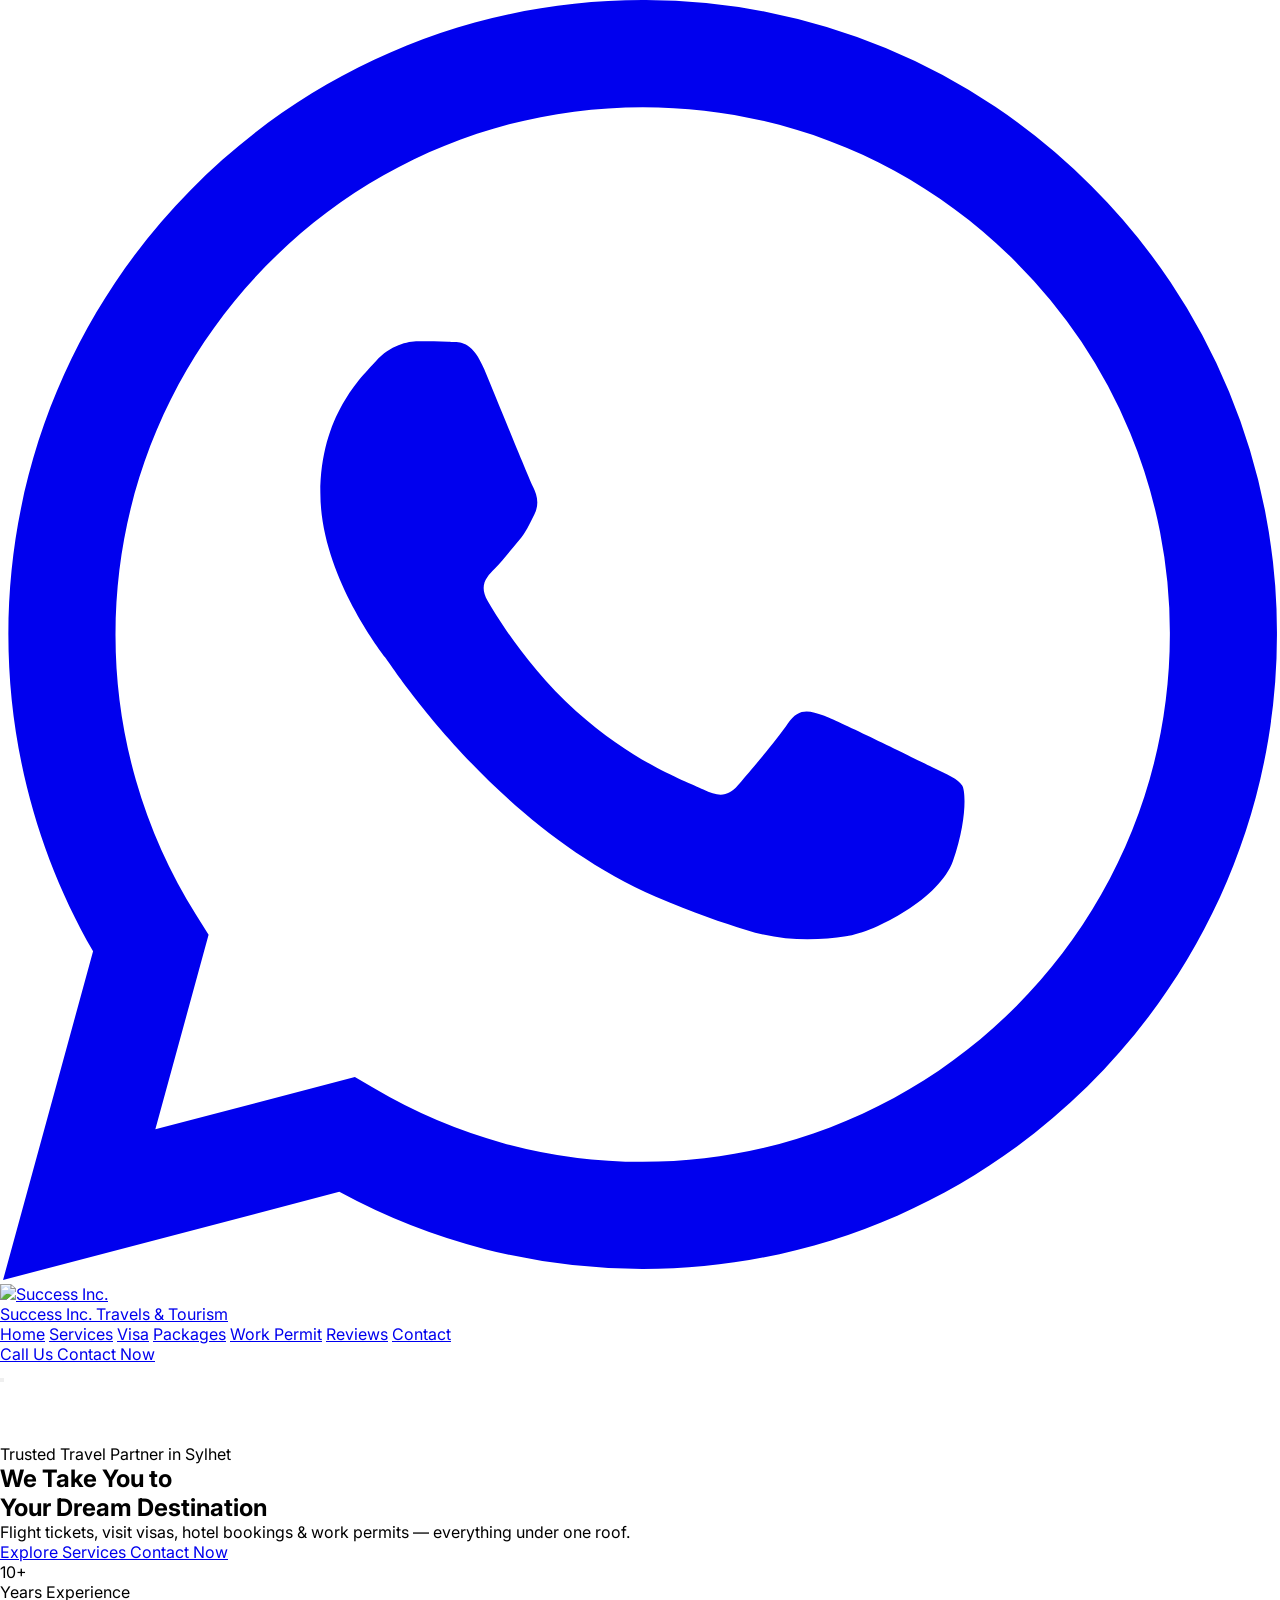
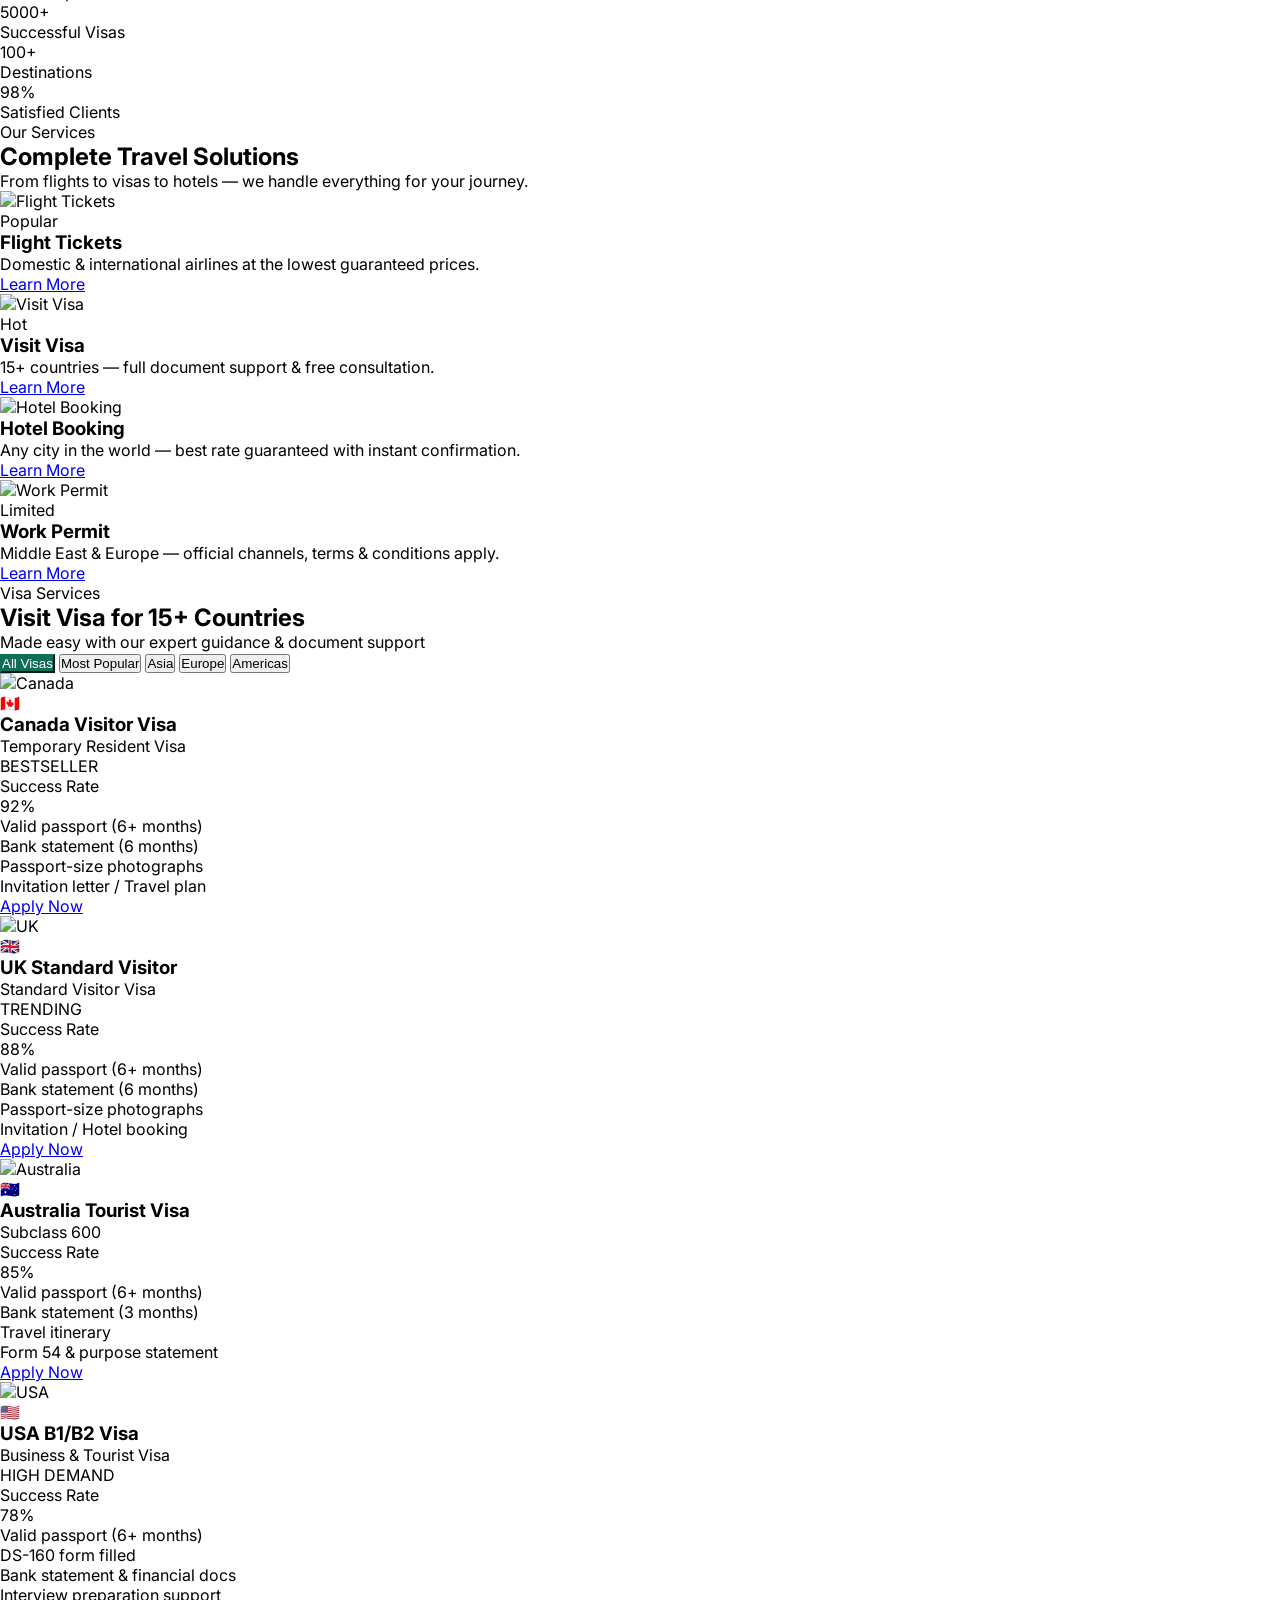
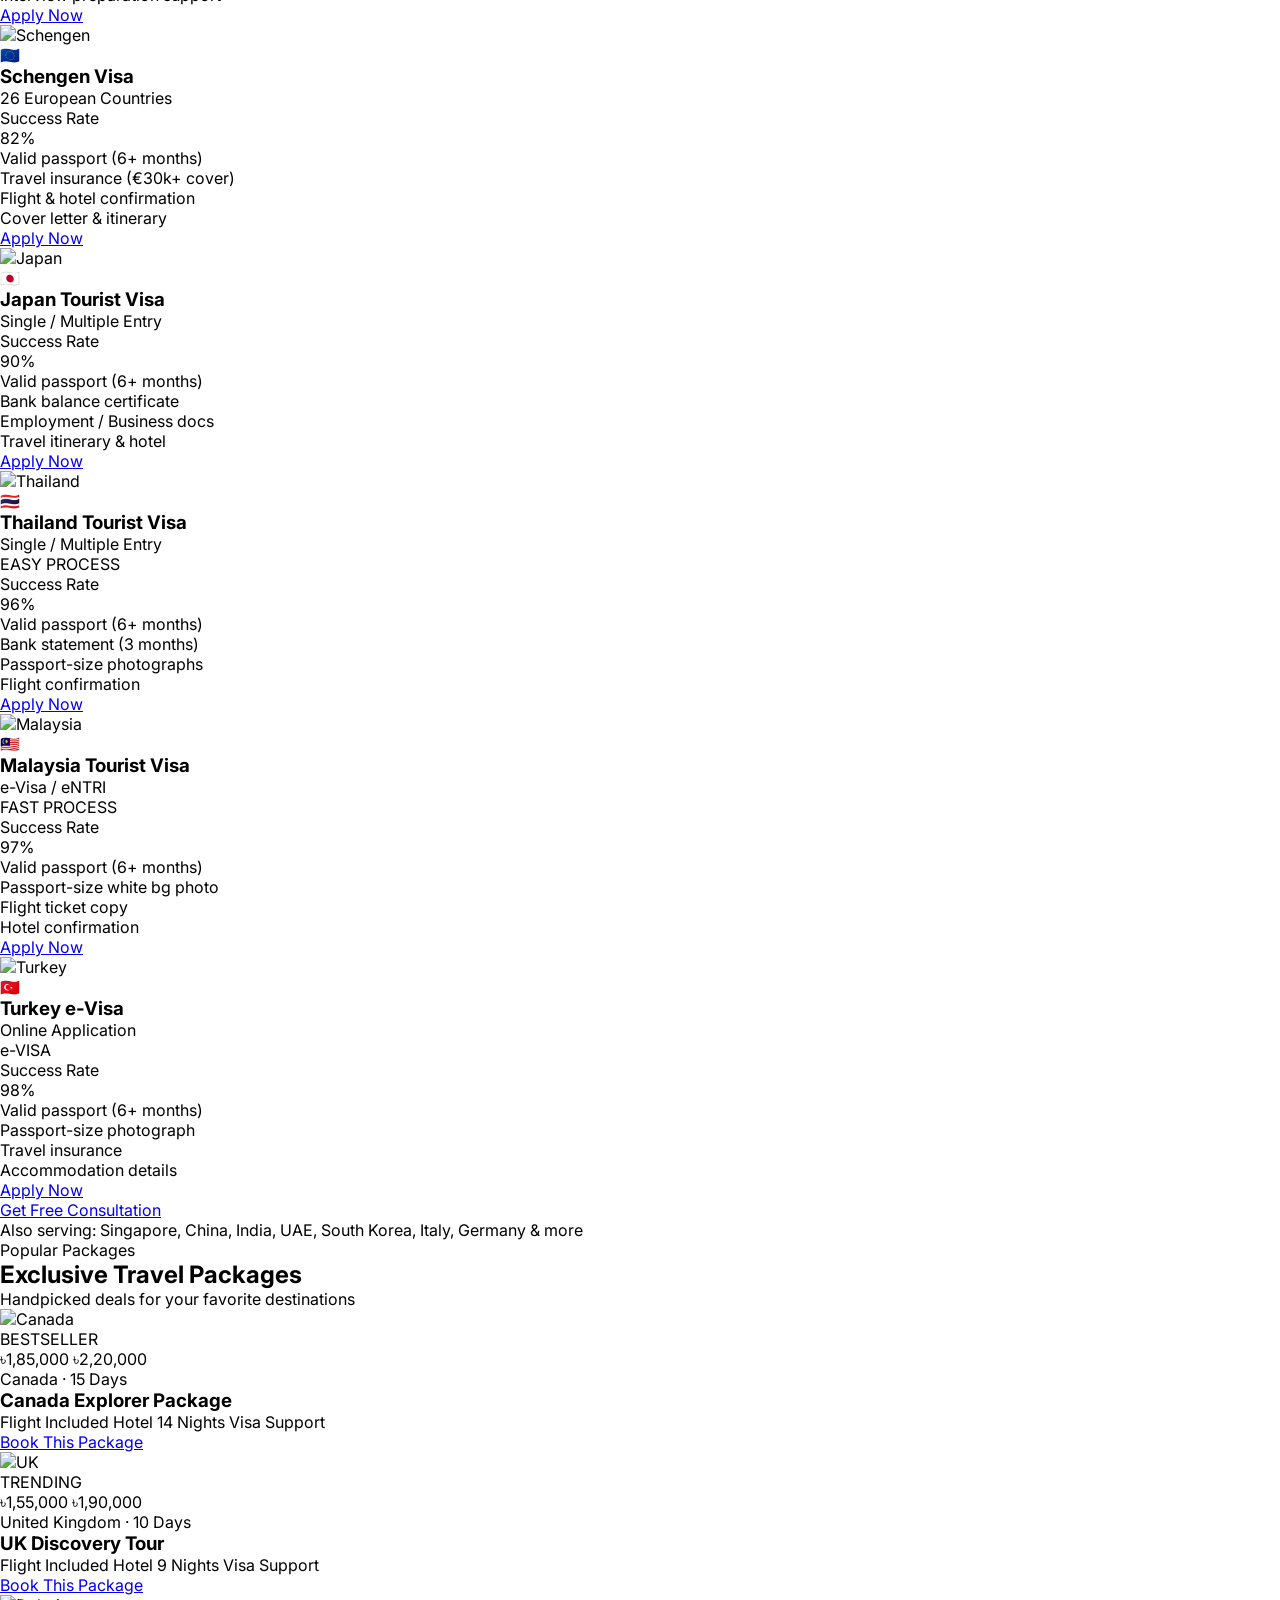
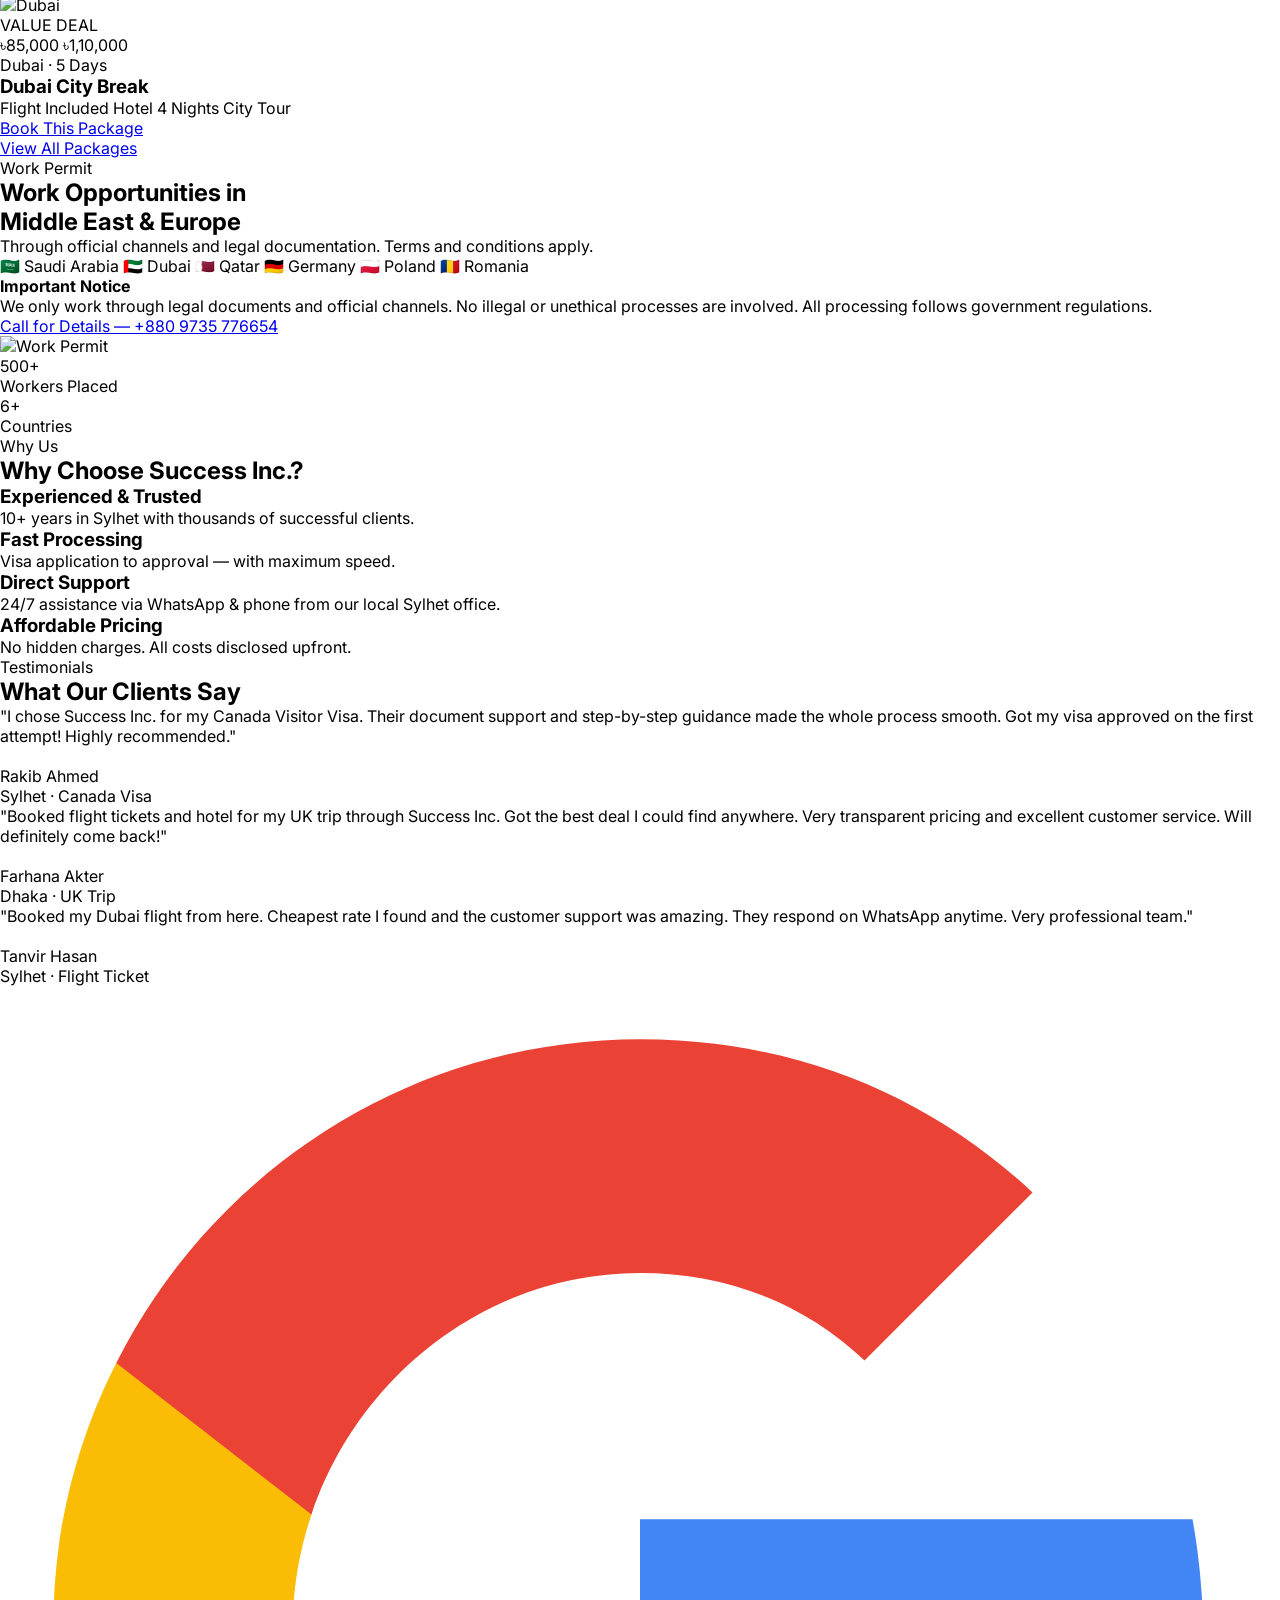
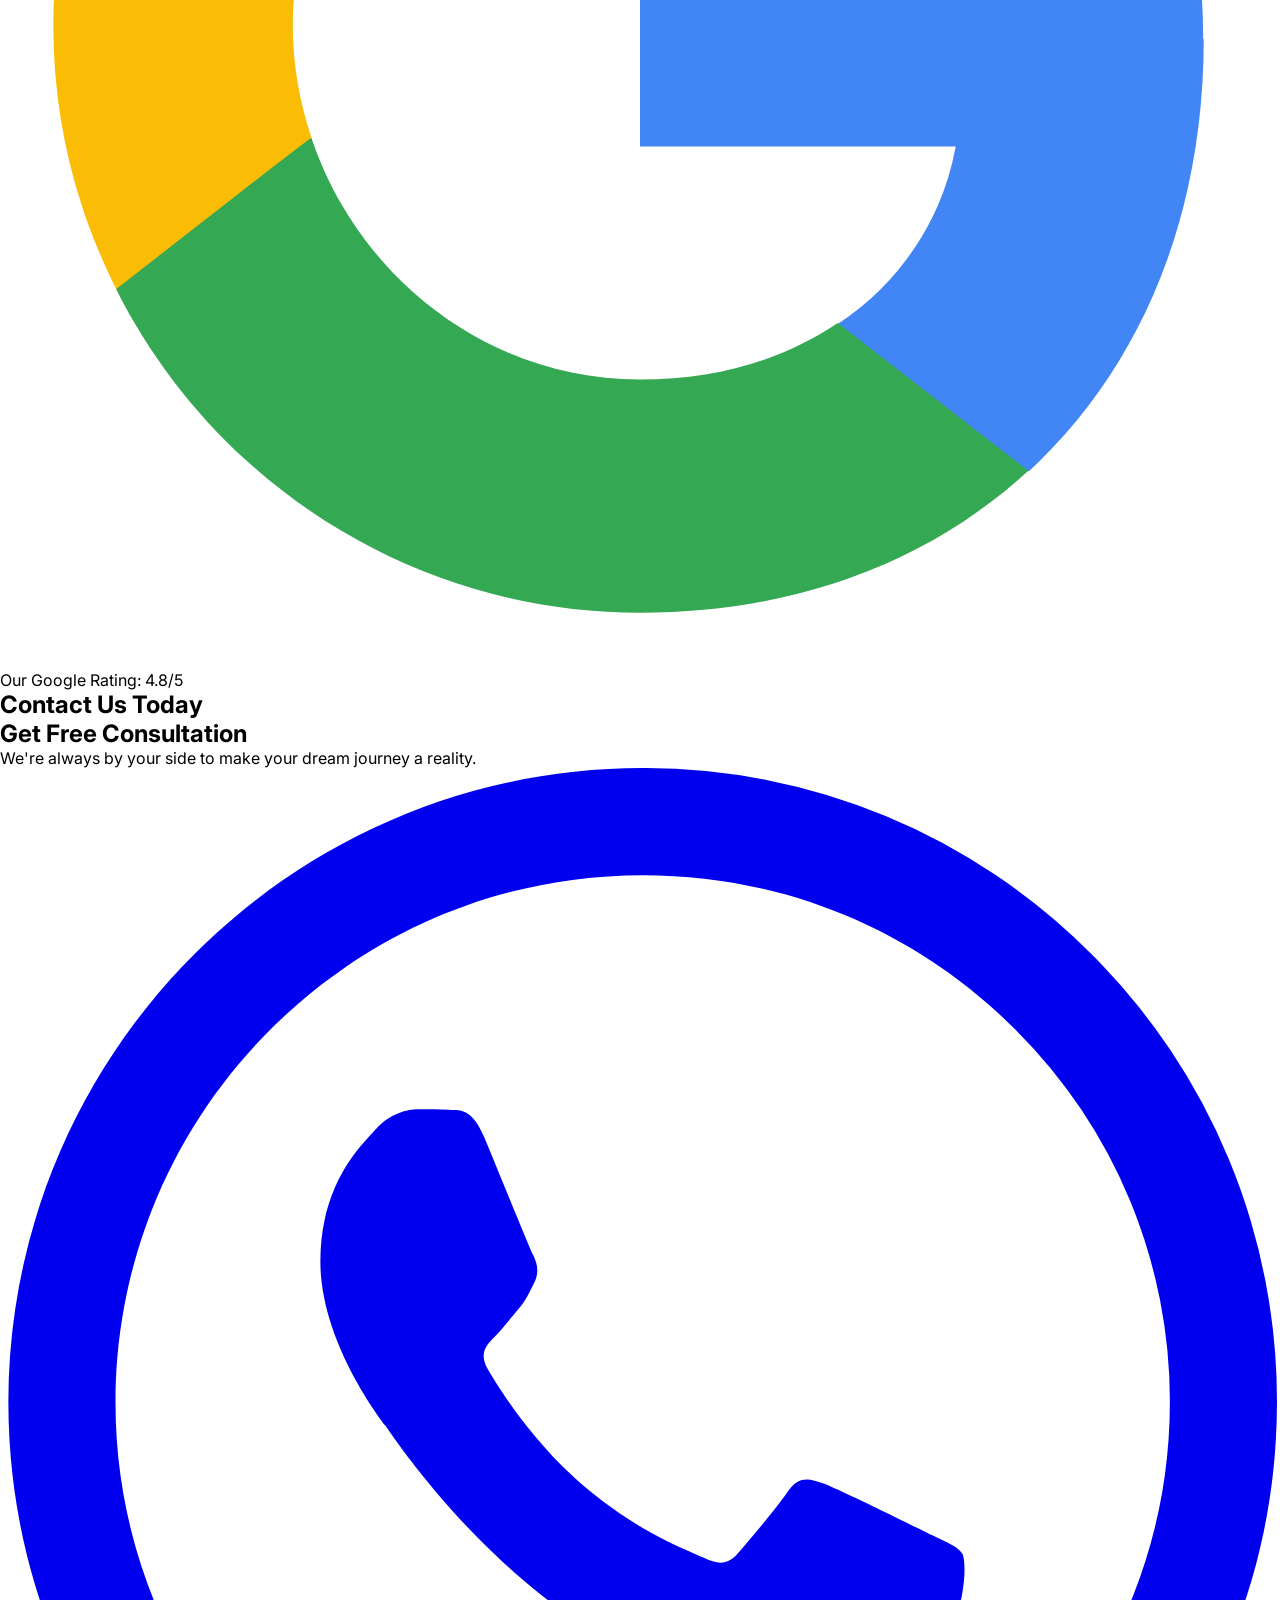
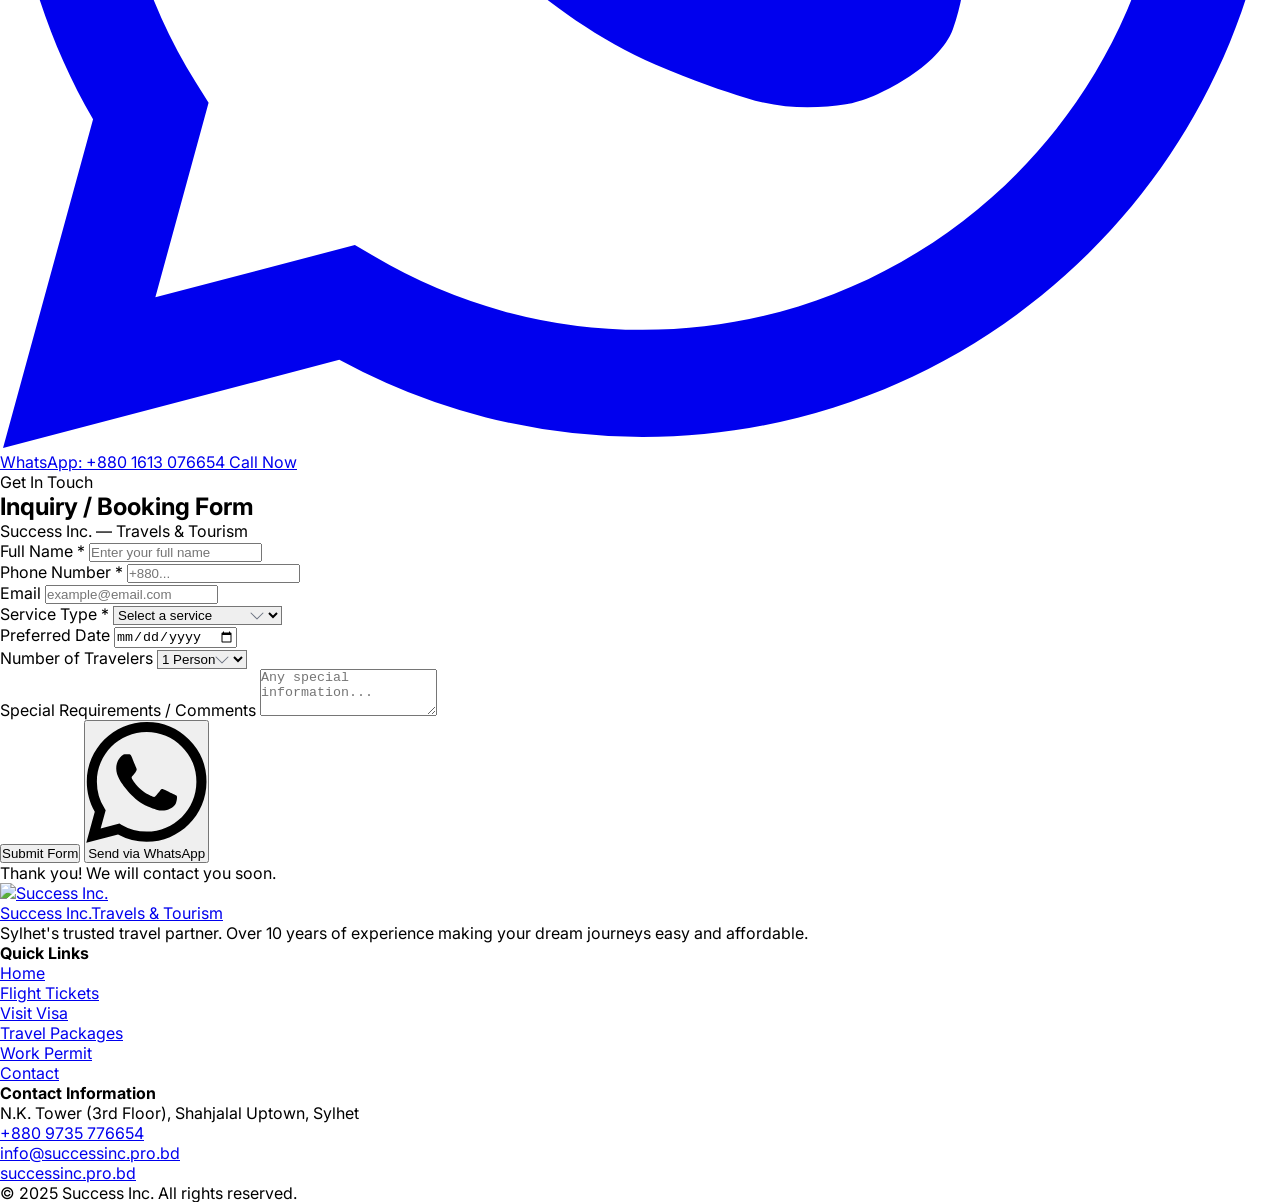
==== commit e65ab13a: "Update index.html" ====
--- a/index.html
+++ b/index.html
@@ -54,6 +54,7 @@
         .navbar-scrolled .nav-logo-text { color: #0F6E56 !important; }
         .navbar-scrolled .nav-sub { color: #6b7280 !important; }
         .navbar-scrolled .nav-call { color: #374151 !important; }
+        .navbar-scrolled #menuBtn .iconify { color: #374151 !important; }
         .service-card {
             transition: transform 0.4s cubic-bezier(.25,.8,.25,1), box-shadow 0.4s cubic-bezier(.25,.8,.25,1);
         }
@@ -102,6 +103,14 @@
             50% { transform: translateY(-8px); }
         }
         .float-anim { animation: float 3s ease-in-out infinite; }
+        .visa-filter-btn {
+            transition: all 0.3s ease;
+        }
+        .visa-filter-btn.active {
+            background: #0F6E56;
+            color: white;
+            border-color: #0F6E56;
+        }
     </style>
 </head>
 <body class="bg-white text-gray-800 font-main overflow-x-hidden">
@@ -244,7 +253,7 @@
             <div class="grid grid-cols-1 sm:grid-cols-2 lg:grid-cols-4 gap-6">
                 <div class="service-card bg-white rounded-2xl overflow-hidden border border-gray-100 cursor-pointer group">
                     <div class="h-44 overflow-hidden relative">
-                        <img src="https://plus.unsplash.com/premium_photo-1725408032701-45831d3e6ad0?q=80&w=1169&auto=format&fit=crop&ixlib=rb-4.1.0&ixid=M3wxMjA3fDB8MHxwaG90by1wYWdlfHx8fGVufDB8fHx8fA%3D%3D" alt="Flight Tickets" class="w-full h-full object-cover visa-card-img">
+                        <img src="https://plus.unsplash.com/premium_photo-1725408032701-45831d3e6ad0?q=80&w=1169&auto=format&fit=crop" alt="Flight Tickets" class="w-full h-full object-cover visa-card-img">
                         <div class="absolute top-3 right-3 bg-primary text-white text-[10px] font-bold px-3 py-1 rounded-full uppercase tracking-wider">Popular</div>
                     </div>
                     <div class="p-5">
@@ -260,7 +269,7 @@
                 </div>
                 <div class="service-card bg-white rounded-2xl overflow-hidden border border-gray-100 cursor-pointer group">
                     <div class="h-44 overflow-hidden relative">
-                        <img src="https://images.unsplash.com/photo-1569235186275-626cb53b83ce?w=600&q=80" alt="Visit Visa" class="w-full h-full object-cover visa-card-img">
+                        <img src="https://images.unsplash.com/photo-1581553673739-c4906b5d0de8?q=80&w=870&auto=format&fit=crop" alt="Visit Visa" class="w-full h-full object-cover visa-card-img">
                         <div class="absolute top-3 right-3 bg-secondary text-white text-[10px] font-bold px-3 py-1 rounded-full uppercase tracking-wider">Hot</div>
                     </div>
                     <div class="p-5">
@@ -268,7 +277,7 @@
                             <span class="iconify w-5 h-5 text-secondary" data-icon="lucide:passport"></span>
                             <h3 class="text-base font-bold text-gray-900">Visit Visa</h3>
                         </div>
-                        <p class="text-gray-500 text-sm mb-4 leading-relaxed">Canada, UK, Australia — full document support & free consultation.</p>
+                        <p class="text-gray-500 text-sm mb-4 leading-relaxed">15+ countries — full document support & free consultation.</p>
                         <a href="#visa" class="inline-flex items-center gap-1 text-secondary text-sm font-semibold hover:gap-2.5 transition-all">
                             Learn More <span class="iconify w-4 h-4" data-icon="lucide:arrow-right"></span>
                         </a>
@@ -291,7 +300,7 @@
                 </div>
                 <div class="service-card bg-white rounded-2xl overflow-hidden border border-gray-100 cursor-pointer group">
                     <div class="h-44 overflow-hidden relative">
-                        <img src="https://images.unsplash.com/photo-1521737711867-e3b97375f902?w=600&q=80" alt="Work Permit" class="w-full h-full object-cover visa-card-img">
+                        <img src="https://plus.unsplash.com/premium_photo-1723464017140-abfc4068cd37?q=80&w=1212&auto=format&fit=crop" alt="Work Permit" class="w-full h-full object-cover visa-card-img">
                         <div class="absolute top-3 right-3 bg-coral text-white text-[10px] font-bold px-3 py-1 rounded-full uppercase tracking-wider">Limited</div>
                     </div>
                     <div class="p-5">
@@ -309,19 +318,30 @@
         </div>
     </section>
 
-    <!-- VISA HIGHLIGHT -->
+    <!-- VISA HIGHLIGHT — 9 COUNTRIES -->
     <section id="visa" class="py-20 md:py-28 bg-white">
         <div class="max-w-7xl mx-auto px-4 sm:px-6 lg:px-8">
-            <div class="text-center mb-14 fade-up">
+            <div class="text-center mb-8 fade-up">
                 <span class="inline-block bg-secondary/10 text-secondary text-xs font-semibold px-4 py-1.5 rounded-full mb-4 tracking-wide uppercase">Visa Services</span>
-                <h2 class="text-3xl md:text-4xl font-bold text-secondary">Canada, UK & Australia Visa</h2>
-                <p class="text-gray-500 mt-3 text-lg">Made easy with our expert guidance</p>
-            </div>
-            <div class="grid grid-cols-1 md:grid-cols-3 gap-6 mb-12">
-                <!-- Canada -->
-                <div class="service-card visa-card bg-white border border-gray-100 rounded-2xl overflow-hidden shadow-sm">
+                <h2 class="text-3xl md:text-4xl font-bold text-secondary">Visit Visa for 15+ Countries</h2>
+                <p class="text-gray-500 mt-3 text-lg">Made easy with our expert guidance & document support</p>
+            </div>
+
+            <!-- Filter Buttons -->
+            <div class="flex flex-wrap justify-center gap-2 mb-12 fade-up">
+                <button class="visa-filter-btn active px-5 py-2 rounded-full text-sm font-medium border border-gray-200 text-gray-600" data-filter="all">All Visas</button>
+                <button class="visa-filter-btn px-5 py-2 rounded-full text-sm font-medium border border-gray-200 text-gray-600" data-filter="popular">Most Popular</button>
+                <button class="visa-filter-btn px-5 py-2 rounded-full text-sm font-medium border border-gray-200 text-gray-600" data-filter="asia">Asia</button>
+                <button class="visa-filter-btn px-5 py-2 rounded-full text-sm font-medium border border-gray-200 text-gray-600" data-filter="europe">Europe</button>
+                <button class="visa-filter-btn px-5 py-2 rounded-full text-sm font-medium border border-gray-200 text-gray-600" data-filter="americas">Americas</button>
+            </div>
+
+            <div id="visaGrid" class="grid grid-cols-1 sm:grid-cols-2 lg:grid-cols-3 gap-6 mb-12">
+
+                <!-- 1. Canada -->
+                <div class="service-card visa-card bg-white border border-gray-100 rounded-2xl overflow-hidden shadow-sm" data-category="popular americas">
                     <div class="h-48 overflow-hidden relative">
-                        <img src="https://images.unsplash.com/photo-1503614472-8c93d56e92ce?w=600&q=80" alt="Canada Visa" class="w-full h-full object-cover visa-card-img">
+                        <img src="https://images.unsplash.com/photo-1503614472-8c93d56e92ce?w=600&q=80" alt="Canada" class="w-full h-full object-cover visa-card-img">
                         <div class="absolute inset-0 bg-gradient-to-t from-black/50 to-transparent"></div>
                         <div class="absolute bottom-3 left-4 flex items-center gap-2">
                             <span class="text-3xl">🇨🇦</span>
@@ -330,31 +350,30 @@
                                 <p class="text-white/70 text-xs">Temporary Resident Visa</p>
                             </div>
                         </div>
+                        <div class="absolute top-3 right-3 bg-primary text-white text-[9px] font-bold px-2.5 py-1 rounded-full">BESTSELLER</div>
                     </div>
                     <div class="p-6">
                         <div class="flex items-center justify-between mb-4">
                             <span class="text-xs text-gray-500 font-medium">Success Rate</span>
                             <div class="flex items-center gap-2">
-                                <div class="w-32 bg-gray-100 rounded-full h-2">
-                                    <div class="bg-primary h-2 rounded-full" style="width:92%"></div>
-                                </div>
+                                <div class="w-28 bg-gray-100 rounded-full h-2"><div class="bg-primary h-2 rounded-full" style="width:92%"></div></div>
                                 <span class="text-primary font-bold text-sm">92%</span>
                             </div>
                         </div>
-                        <h4 class="text-sm font-semibold text-gray-900 mb-3">Required Documents</h4>
-                        <ul class="space-y-2.5">
+                        <ul class="space-y-2">
                             <li class="flex items-start gap-2 text-sm text-gray-600"><span class="iconify w-4 h-4 text-primary mt-0.5 shrink-0" data-icon="lucide:check-circle-2"></span>Valid passport (6+ months)</li>
                             <li class="flex items-start gap-2 text-sm text-gray-600"><span class="iconify w-4 h-4 text-primary mt-0.5 shrink-0" data-icon="lucide:check-circle-2"></span>Bank statement (6 months)</li>
                             <li class="flex items-start gap-2 text-sm text-gray-600"><span class="iconify w-4 h-4 text-primary mt-0.5 shrink-0" data-icon="lucide:check-circle-2"></span>Passport-size photographs</li>
                             <li class="flex items-start gap-2 text-sm text-gray-600"><span class="iconify w-4 h-4 text-primary mt-0.5 shrink-0" data-icon="lucide:check-circle-2"></span>Invitation letter / Travel plan</li>
-                            <li class="flex items-start gap-2 text-sm text-gray-600"><span class="iconify w-4 h-4 text-primary mt-0.5 shrink-0" data-icon="lucide:check-circle-2"></span>Employment / Business documents</li>
                         </ul>
-                    </div>
-                </div>
-                <!-- UK -->
-                <div class="service-card visa-card bg-white border border-gray-100 rounded-2xl overflow-hidden shadow-sm">
+                        <a href="https://wa.me/8801613076654?text=I%20want%20Canada%20Visitor%20Visa%20consultation" target="_blank" class="mt-5 block text-center bg-primary hover:bg-primary-dark text-white py-2.5 rounded-xl font-semibold text-sm transition-all">Apply Now</a>
+                    </div>
+                </div>
+
+                <!-- 2. UK -->
+                <div class="service-card visa-card bg-white border border-gray-100 rounded-2xl overflow-hidden shadow-sm" data-category="popular europe">
                     <div class="h-48 overflow-hidden relative">
-                        <img src="https://images.unsplash.com/photo-1513635269975-59663e0ac1ad?w=600&q=80" alt="UK Visa" class="w-full h-full object-cover visa-card-img">
+                        <img src="https://images.unsplash.com/photo-1513635269975-59663e0ac1ad?w=600&q=80" alt="UK" class="w-full h-full object-cover visa-card-img">
                         <div class="absolute inset-0 bg-gradient-to-t from-black/50 to-transparent"></div>
                         <div class="absolute bottom-3 left-4 flex items-center gap-2">
                             <span class="text-3xl">🇬🇧</span>
@@ -363,31 +382,30 @@
                                 <p class="text-white/70 text-xs">Standard Visitor Visa</p>
                             </div>
                         </div>
+                        <div class="absolute top-3 right-3 bg-secondary text-white text-[9px] font-bold px-2.5 py-1 rounded-full">TRENDING</div>
                     </div>
                     <div class="p-6">
                         <div class="flex items-center justify-between mb-4">
                             <span class="text-xs text-gray-500 font-medium">Success Rate</span>
                             <div class="flex items-center gap-2">
-                                <div class="w-32 bg-gray-100 rounded-full h-2">
-                                    <div class="bg-secondary h-2 rounded-full" style="width:88%"></div>
-                                </div>
+                                <div class="w-28 bg-gray-100 rounded-full h-2"><div class="bg-secondary h-2 rounded-full" style="width:88%"></div></div>
                                 <span class="text-secondary font-bold text-sm">88%</span>
                             </div>
                         </div>
-                        <h4 class="text-sm font-semibold text-gray-900 mb-3">Required Documents</h4>
-                        <ul class="space-y-2.5">
+                        <ul class="space-y-2">
                             <li class="flex items-start gap-2 text-sm text-gray-600"><span class="iconify w-4 h-4 text-secondary mt-0.5 shrink-0" data-icon="lucide:check-circle-2"></span>Valid passport (6+ months)</li>
                             <li class="flex items-start gap-2 text-sm text-gray-600"><span class="iconify w-4 h-4 text-secondary mt-0.5 shrink-0" data-icon="lucide:check-circle-2"></span>Bank statement (6 months)</li>
                             <li class="flex items-start gap-2 text-sm text-gray-600"><span class="iconify w-4 h-4 text-secondary mt-0.5 shrink-0" data-icon="lucide:check-circle-2"></span>Passport-size photographs</li>
                             <li class="flex items-start gap-2 text-sm text-gray-600"><span class="iconify w-4 h-4 text-secondary mt-0.5 shrink-0" data-icon="lucide:check-circle-2"></span>Invitation / Hotel booking</li>
-                            <li class="flex items-start gap-2 text-sm text-gray-600"><span class="iconify w-4 h-4 text-secondary mt-0.5 shrink-0" data-icon="lucide:check-circle-2"></span>Salary certificate / NOC</li>
                         </ul>
-                    </div>
-                </div>
-                <!-- Australia -->
-                <div class="service-card visa-card bg-white border border-gray-100 rounded-2xl overflow-hidden shadow-sm">
+                        <a href="https://wa.me/8801613076654?text=I%20want%20UK%20Visitor%20Visa%20consultation" target="_blank" class="mt-5 block text-center bg-secondary hover:bg-secondary-dark text-white py-2.5 rounded-xl font-semibold text-sm transition-all">Apply Now</a>
+                    </div>
+                </div>
+
+                <!-- 3. Australia -->
+                <div class="service-card visa-card bg-white border border-gray-100 rounded-2xl overflow-hidden shadow-sm" data-category="popular">
                     <div class="h-48 overflow-hidden relative">
-                        <img src="https://images.unsplash.com/photo-1524293581917-878a6d017c71?w=600&q=80" alt="Australia Visa" class="w-full h-full object-cover visa-card-img">
+                        <img src="https://images.unsplash.com/photo-1524293581917-878a6d017c71?w=600&q=80" alt="Australia" class="w-full h-full object-cover visa-card-img">
                         <div class="absolute inset-0 bg-gradient-to-t from-black/50 to-transparent"></div>
                         <div class="absolute bottom-3 left-4 flex items-center gap-2">
                             <span class="text-3xl">🇦🇺</span>
@@ -401,29 +419,219 @@
                         <div class="flex items-center justify-between mb-4">
                             <span class="text-xs text-gray-500 font-medium">Success Rate</span>
                             <div class="flex items-center gap-2">
-                                <div class="w-32 bg-gray-100 rounded-full h-2">
-                                    <div class="bg-accent h-2 rounded-full" style="width:85%"></div>
-                                </div>
+                                <div class="w-28 bg-gray-100 rounded-full h-2"><div class="bg-accent h-2 rounded-full" style="width:85%"></div></div>
                                 <span class="text-accent font-bold text-sm">85%</span>
                             </div>
                         </div>
-                        <h4 class="text-sm font-semibold text-gray-900 mb-3">Required Documents</h4>
-                        <ul class="space-y-2.5">
+                        <ul class="space-y-2">
                             <li class="flex items-start gap-2 text-sm text-gray-600"><span class="iconify w-4 h-4 text-accent mt-0.5 shrink-0" data-icon="lucide:check-circle-2"></span>Valid passport (6+ months)</li>
                             <li class="flex items-start gap-2 text-sm text-gray-600"><span class="iconify w-4 h-4 text-accent mt-0.5 shrink-0" data-icon="lucide:check-circle-2"></span>Bank statement (3 months)</li>
-                            <li class="flex items-start gap-2 text-sm text-gray-600"><span class="iconify w-4 h-4 text-accent mt-0.5 shrink-0" data-icon="lucide:check-circle-2"></span>Passport-size photographs</li>
                             <li class="flex items-start gap-2 text-sm text-gray-600"><span class="iconify w-4 h-4 text-accent mt-0.5 shrink-0" data-icon="lucide:check-circle-2"></span>Travel itinerary</li>
                             <li class="flex items-start gap-2 text-sm text-gray-600"><span class="iconify w-4 h-4 text-accent mt-0.5 shrink-0" data-icon="lucide:check-circle-2"></span>Form 54 & purpose statement</li>
                         </ul>
-                    </div>
-                </div>
-            </div>
-            <div class="text-center">
-                <a href="https://wa.me/8801613076654?text=I%20want%20free%20visa%20consultation" target="_blank"
+                        <a href="https://wa.me/8801613076654?text=I%20want%20Australia%20Tourist%20Visa%20consultation" target="_blank" class="mt-5 block text-center bg-accent hover:bg-accent-dark text-white py-2.5 rounded-xl font-semibold text-sm transition-all">Apply Now</a>
+                    </div>
+                </div>
+
+                <!-- 4. USA -->
+                <div class="service-card visa-card bg-white border border-gray-100 rounded-2xl overflow-hidden shadow-sm" data-category="popular americas">
+                    <div class="h-48 overflow-hidden relative">
+                        <img src="https://images.unsplash.com/photo-1496442226666-8d4d0e62e6e9?w=600&q=80" alt="USA" class="w-full h-full object-cover visa-card-img">
+                        <div class="absolute inset-0 bg-gradient-to-t from-black/50 to-transparent"></div>
+                        <div class="absolute bottom-3 left-4 flex items-center gap-2">
+                            <span class="text-3xl">🇺🇸</span>
+                            <div>
+                                <h3 class="text-white font-bold text-base">USA B1/B2 Visa</h3>
+                                <p class="text-white/70 text-xs">Business & Tourist Visa</p>
+                            </div>
+                        </div>
+                        <div class="absolute top-3 right-3 bg-coral text-white text-[9px] font-bold px-2.5 py-1 rounded-full">HIGH DEMAND</div>
+                    </div>
+                    <div class="p-6">
+                        <div class="flex items-center justify-between mb-4">
+                            <span class="text-xs text-gray-500 font-medium">Success Rate</span>
+                            <div class="flex items-center gap-2">
+                                <div class="w-28 bg-gray-100 rounded-full h-2"><div class="bg-coral h-2 rounded-full" style="width:78%"></div></div>
+                                <span class="text-coral font-bold text-sm">78%</span>
+                            </div>
+                        </div>
+                        <ul class="space-y-2">
+                            <li class="flex items-start gap-2 text-sm text-gray-600"><span class="iconify w-4 h-4 text-coral mt-0.5 shrink-0" data-icon="lucide:check-circle-2"></span>Valid passport (6+ months)</li>
+                            <li class="flex items-start gap-2 text-sm text-gray-600"><span class="iconify w-4 h-4 text-coral mt-0.5 shrink-0" data-icon="lucide:check-circle-2"></span>DS-160 form filled</li>
+                            <li class="flex items-start gap-2 text-sm text-gray-600"><span class="iconify w-4 h-4 text-coral mt-0.5 shrink-0" data-icon="lucide:check-circle-2"></span>Bank statement & financial docs</li>
+                            <li class="flex items-start gap-2 text-sm text-gray-600"><span class="iconify w-4 h-4 text-coral mt-0.5 shrink-0" data-icon="lucide:check-circle-2"></span>Interview preparation support</li>
+                        </ul>
+                        <a href="https://wa.me/8801613076654?text=I%20want%20USA%20B1%20B2%20Visa%20consultation" target="_blank" class="mt-5 block text-center bg-coral hover:bg-red-500 text-white py-2.5 rounded-xl font-semibold text-sm transition-all">Apply Now</a>
+                    </div>
+                </div>
+
+                <!-- 5. Schengen -->
+                <div class="service-card visa-card bg-white border border-gray-100 rounded-2xl overflow-hidden shadow-sm" data-category="popular europe">
+                    <div class="h-48 overflow-hidden relative">
+                        <img src="https://images.unsplash.com/photo-1502602898657-3e91760cbb34?w=600&q=80" alt="Schengen" class="w-full h-full object-cover visa-card-img">
+                        <div class="absolute inset-0 bg-gradient-to-t from-black/50 to-transparent"></div>
+                        <div class="absolute bottom-3 left-4 flex items-center gap-2">
+                            <span class="text-3xl">🇪🇺</span>
+                            <div>
+                                <h3 class="text-white font-bold text-base">Schengen Visa</h3>
+                                <p class="text-white/70 text-xs">26 European Countries</p>
+                            </div>
+                        </div>
+                    </div>
+                    <div class="p-6">
+                        <div class="flex items-center justify-between mb-4">
+                            <span class="text-xs text-gray-500 font-medium">Success Rate</span>
+                            <div class="flex items-center gap-2">
+                                <div class="w-28 bg-gray-100 rounded-full h-2"><div class="bg-indigo-500 h-2 rounded-full" style="width:82%"></div></div>
+                                <span class="text-indigo-500 font-bold text-sm">82%</span>
+                            </div>
+                        </div>
+                        <ul class="space-y-2">
+                            <li class="flex items-start gap-2 text-sm text-gray-600"><span class="iconify w-4 h-4 text-indigo-500 mt-0.5 shrink-0" data-icon="lucide:check-circle-2"></span>Valid passport (6+ months)</li>
+                            <li class="flex items-start gap-2 text-sm text-gray-600"><span class="iconify w-4 h-4 text-indigo-500 mt-0.5 shrink-0" data-icon="lucide:check-circle-2"></span>Travel insurance (€30k+ cover)</li>
+                            <li class="flex items-start gap-2 text-sm text-gray-600"><span class="iconify w-4 h-4 text-indigo-500 mt-0.5 shrink-0" data-icon="lucide:check-circle-2"></span>Flight & hotel confirmation</li>
+                            <li class="flex items-start gap-2 text-sm text-gray-600"><span class="iconify w-4 h-4 text-indigo-500 mt-0.5 shrink-0" data-icon="lucide:check-circle-2"></span>Cover letter & itinerary</li>
+                        </ul>
+                        <a href="https://wa.me/8801613076654?text=I%20want%20Schengen%20Visa%20consultation" target="_blank" class="mt-5 block text-center bg-indigo-500 hover:bg-indigo-600 text-white py-2.5 rounded-xl font-semibold text-sm transition-all">Apply Now</a>
+                    </div>
+                </div>
+
+                <!-- 6. Japan -->
+                <div class="service-card visa-card bg-white border border-gray-100 rounded-2xl overflow-hidden shadow-sm" data-category="asia">
+                    <div class="h-48 overflow-hidden relative">
+                        <img src="https://images.unsplash.com/photo-1493976040374-85c8e12f0c0e?w=600&q=80" alt="Japan" class="w-full h-full object-cover visa-card-img">
+                        <div class="absolute inset-0 bg-gradient-to-t from-black/50 to-transparent"></div>
+                        <div class="absolute bottom-3 left-4 flex items-center gap-2">
+                            <span class="text-3xl">🇯🇵</span>
+                            <div>
+                                <h3 class="text-white font-bold text-base">Japan Tourist Visa</h3>
+                                <p class="text-white/70 text-xs">Single / Multiple Entry</p>
+                            </div>
+                        </div>
+                    </div>
+                    <div class="p-6">
+                        <div class="flex items-center justify-between mb-4">
+                            <span class="text-xs text-gray-500 font-medium">Success Rate</span>
+                            <div class="flex items-center gap-2">
+                                <div class="w-28 bg-gray-100 rounded-full h-2"><div class="bg-rose-500 h-2 rounded-full" style="width:90%"></div></div>
+                                <span class="text-rose-500 font-bold text-sm">90%</span>
+                            </div>
+                        </div>
+                        <ul class="space-y-2">
+                            <li class="flex items-start gap-2 text-sm text-gray-600"><span class="iconify w-4 h-4 text-rose-500 mt-0.5 shrink-0" data-icon="lucide:check-circle-2"></span>Valid passport (6+ months)</li>
+                            <li class="flex items-start gap-2 text-sm text-gray-600"><span class="iconify w-4 h-4 text-rose-500 mt-0.5 shrink-0" data-icon="lucide:check-circle-2"></span>Bank balance certificate</li>
+                            <li class="flex items-start gap-2 text-sm text-gray-600"><span class="iconify w-4 h-4 text-rose-500 mt-0.5 shrink-0" data-icon="lucide:check-circle-2"></span>Employment / Business docs</li>
+                            <li class="flex items-start gap-2 text-sm text-gray-600"><span class="iconify w-4 h-4 text-rose-500 mt-0.5 shrink-0" data-icon="lucide:check-circle-2"></span>Travel itinerary & hotel</li>
+                        </ul>
+                        <a href="https://wa.me/8801613076654?text=I%20want%20Japan%20Tourist%20Visa%20consultation" target="_blank" class="mt-5 block text-center bg-rose-500 hover:bg-rose-600 text-white py-2.5 rounded-xl font-semibold text-sm transition-all">Apply Now</a>
+                    </div>
+                </div>
+
+                <!-- 7. Thailand -->
+                <div class="service-card visa-card bg-white border border-gray-100 rounded-2xl overflow-hidden shadow-sm" data-category="asia">
+                    <div class="h-48 overflow-hidden relative">
+                        <img src="https://images.unsplash.com/photo-1508009603885-50cf7c579365?w=600&q=80" alt="Thailand" class="w-full h-full object-cover visa-card-img">
+                        <div class="absolute inset-0 bg-gradient-to-t from-black/50 to-transparent"></div>
+                        <div class="absolute bottom-3 left-4 flex items-center gap-2">
+                            <span class="text-3xl">🇹🇭</span>
+                            <div>
+                                <h3 class="text-white font-bold text-base">Thailand Tourist Visa</h3>
+                                <p class="text-white/70 text-xs">Single / Multiple Entry</p>
+                            </div>
+                        </div>
+                        <div class="absolute top-3 right-3 bg-emerald-500 text-white text-[9px] font-bold px-2.5 py-1 rounded-full">EASY PROCESS</div>
+                    </div>
+                    <div class="p-6">
+                        <div class="flex items-center justify-between mb-4">
+                            <span class="text-xs text-gray-500 font-medium">Success Rate</span>
+                            <div class="flex items-center gap-2">
+                                <div class="w-28 bg-gray-100 rounded-full h-2"><div class="bg-emerald-500 h-2 rounded-full" style="width:96%"></div></div>
+                                <span class="text-emerald-500 font-bold text-sm">96%</span>
+                            </div>
+                        </div>
+                        <ul class="space-y-2">
+                            <li class="flex items-start gap-2 text-sm text-gray-600"><span class="iconify w-4 h-4 text-emerald-500 mt-0.5 shrink-0" data-icon="lucide:check-circle-2"></span>Valid passport (6+ months)</li>
+                            <li class="flex items-start gap-2 text-sm text-gray-600"><span class="iconify w-4 h-4 text-emerald-500 mt-0.5 shrink-0" data-icon="lucide:check-circle-2"></span>Bank statement (3 months)</li>
+                            <li class="flex items-start gap-2 text-sm text-gray-600"><span class="iconify w-4 h-4 text-emerald-500 mt-0.5 shrink-0" data-icon="lucide:check-circle-2"></span>Passport-size photographs</li>
+                            <li class="flex items-start gap-2 text-sm text-gray-600"><span class="iconify w-4 h-4 text-emerald-500 mt-0.5 shrink-0" data-icon="lucide:check-circle-2"></span>Flight confirmation</li>
+                        </ul>
+                        <a href="https://wa.me/8801613076654?text=I%20want%20Thailand%20Tourist%20Visa%20consultation" target="_blank" class="mt-5 block text-center bg-emerald-500 hover:bg-emerald-600 text-white py-2.5 rounded-xl font-semibold text-sm transition-all">Apply Now</a>
+                    </div>
+                </div>
+
+                <!-- 8. Malaysia -->
+                <div class="service-card visa-card bg-white border border-gray-100 rounded-2xl overflow-hidden shadow-sm" data-category="asia">
+                    <div class="h-48 overflow-hidden relative">
+                        <img src="https://images.unsplash.com/photo-1596422846543-75c6fc197f07?w=600&q=80" alt="Malaysia" class="w-full h-full object-cover visa-card-img">
+                        <div class="absolute inset-0 bg-gradient-to-t from-black/50 to-transparent"></div>
+                        <div class="absolute bottom-3 left-4 flex items-center gap-2">
+                            <span class="text-3xl">🇲🇾</span>
+                            <div>
+                                <h3 class="text-white font-bold text-base">Malaysia Tourist Visa</h3>
+                                <p class="text-white/70 text-xs">e-Visa / eNTRI</p>
+                            </div>
+                        </div>
+                        <div class="absolute top-3 right-3 bg-amber-500 text-white text-[9px] font-bold px-2.5 py-1 rounded-full">FAST PROCESS</div>
+                    </div>
+                    <div class="p-6">
+                        <div class="flex items-center justify-between mb-4">
+                            <span class="text-xs text-gray-500 font-medium">Success Rate</span>
+                            <div class="flex items-center gap-2">
+                                <div class="w-28 bg-gray-100 rounded-full h-2"><div class="bg-amber-500 h-2 rounded-full" style="width:97%"></div></div>
+                                <span class="text-amber-500 font-bold text-sm">97%</span>
+                            </div>
+                        </div>
+                        <ul class="space-y-2">
+                            <li class="flex items-start gap-2 text-sm text-gray-600"><span class="iconify w-4 h-4 text-amber-500 mt-0.5 shrink-0" data-icon="lucide:check-circle-2"></span>Valid passport (6+ months)</li>
+                            <li class="flex items-start gap-2 text-sm text-gray-600"><span class="iconify w-4 h-4 text-amber-500 mt-0.5 shrink-0" data-icon="lucide:check-circle-2"></span>Passport-size white bg photo</li>
+                            <li class="flex items-start gap-2 text-sm text-gray-600"><span class="iconify w-4 h-4 text-amber-500 mt-0.5 shrink-0" data-icon="lucide:check-circle-2"></span>Flight ticket copy</li>
+                            <li class="flex items-start gap-2 text-sm text-gray-600"><span class="iconify w-4 h-4 text-amber-500 mt-0.5 shrink-0" data-icon="lucide:check-circle-2"></span>Hotel confirmation</li>
+                        </ul>
+                        <a href="https://wa.me/8801613076654?text=I%20want%20Malaysia%20Tourist%20Visa%20consultation" target="_blank" class="mt-5 block text-center bg-amber-500 hover:bg-amber-600 text-white py-2.5 rounded-xl font-semibold text-sm transition-all">Apply Now</a>
+                    </div>
+                </div>
+
+                <!-- 9. Turkey -->
+                <div class="service-card visa-card bg-white border border-gray-100 rounded-2xl overflow-hidden shadow-sm" data-category="europe asia">
+                    <div class="h-48 overflow-hidden relative">
+                        <img src="https://images.unsplash.com/photo-1524231757912-21f4fe3a7200?w=600&q=80" alt="Turkey" class="w-full h-full object-cover visa-card-img">
+                        <div class="absolute inset-0 bg-gradient-to-t from-black/50 to-transparent"></div>
+                        <div class="absolute bottom-3 left-4 flex items-center gap-2">
+                            <span class="text-3xl">🇹🇷</span>
+                            <div>
+                                <h3 class="text-white font-bold text-base">Turkey e-Visa</h3>
+                                <p class="text-white/70 text-xs">Online Application</p>
+                            </div>
+                        </div>
+                        <div class="absolute top-3 right-3 bg-red-600 text-white text-[9px] font-bold px-2.5 py-1 rounded-full">e-VISA</div>
+                    </div>
+                    <div class="p-6">
+                        <div class="flex items-center justify-between mb-4">
+                            <span class="text-xs text-gray-500 font-medium">Success Rate</span>
+                            <div class="flex items-center gap-2">
+                                <div class="w-28 bg-gray-100 rounded-full h-2"><div class="bg-red-600 h-2 rounded-full" style="width:98%"></div></div>
+                                <span class="text-red-600 font-bold text-sm">98%</span>
+                            </div>
+                        </div>
+                        <ul class="space-y-2">
+                            <li class="flex items-start gap-2 text-sm text-gray-600"><span class="iconify w-4 h-4 text-red-600 mt-0.5 shrink-0" data-icon="lucide:check-circle-2"></span>Valid passport (6+ months)</li>
+                            <li class="flex items-start gap-2 text-sm text-gray-600"><span class="iconify w-4 h-4 text-red-600 mt-0.5 shrink-0" data-icon="lucide:check-circle-2"></span>Passport-size photograph</li>
+                            <li class="flex items-start gap-2 text-sm text-gray-600"><span class="iconify w-4 h-4 text-red-600 mt-0.5 shrink-0" data-icon="lucide:check-circle-2"></span>Travel insurance</li>
+                            <li class="flex items-start gap-2 text-sm text-gray-600"><span class="iconify w-4 h-4 text-red-600 mt-0.5 shrink-0" data-icon="lucide:check-circle-2"></span>Accommodation details</li>
+                        </ul>
+                        <a href="https://wa.me/8801613076654?text=I%20want%20Turkey%20e-Visa%20consultation" target="_blank" class="mt-5 block text-center bg-red-600 hover:bg-red-700 text-white py-2.5 rounded-xl font-semibold text-sm transition-all">Apply Now</a>
+                    </div>
+                </div>
+
+            </div>
+
+            <div class="text-center fade-up">
+                <a href="https://wa.me/8801613076654?text=I%20want%20free%20visa%20consultation%20for%20other%20countries" target="_blank"
                    class="inline-flex items-center gap-2 bg-accent hover:bg-accent-dark text-white px-8 py-4 rounded-full font-bold transition-all hover:shadow-xl hover:shadow-accent/30">
                     <span class="iconify w-5 h-5" data-icon="lucide:message-circle"></span>
                     Get Free Consultation
                 </a>
+                <p class="text-gray-400 text-xs mt-3">Also serving: Singapore, China, India, UAE, South Korea, Italy, Germany & more</p>
             </div>
         </div>
     </section>
@@ -437,10 +645,9 @@
                 <p class="text-gray-500 mt-3 max-w-lg mx-auto">Handpicked deals for your favorite destinations</p>
             </div>
             <div class="grid grid-cols-1 sm:grid-cols-2 lg:grid-cols-3 gap-6">
-                <!-- Package 1 -->
                 <div class="service-card bg-white rounded-2xl overflow-hidden border border-gray-100 shadow-sm">
                     <div class="relative h-52 overflow-hidden">
-                        <img src="https://images.unsplash.com/photo-1503614472-8c93d56e92ce?w=600&q=80" alt="Canada Package" class="w-full h-full object-cover visa-card-img">
+                        <img src="https://images.unsplash.com/photo-1503614472-8c93d56e92ce?w=600&q=80" alt="Canada" class="w-full h-full object-cover visa-card-img">
                         <div class="absolute top-3 left-3 bg-primary text-white text-[10px] font-bold px-3 py-1 rounded-full">BESTSELLER</div>
                         <div class="absolute bottom-3 right-3 bg-white/95 backdrop-blur-sm rounded-lg px-3 py-1.5">
                             <span class="text-primary font-extrabold text-lg">৳1,85,000</span>
@@ -457,15 +664,12 @@
                             <span class="text-[11px] bg-primary/10 text-primary px-2.5 py-1 rounded-full font-medium">Hotel 14 Nights</span>
                             <span class="text-[11px] bg-primary/10 text-primary px-2.5 py-1 rounded-full font-medium">Visa Support</span>
                         </div>
-                        <a href="https://wa.me/8801613076654?text=I%20am%20interested%20in%20Canada%20Explorer%20Package" target="_blank" class="block text-center bg-primary hover:bg-primary-dark text-white py-3 rounded-xl font-semibold text-sm transition-all">
-                            Book This Package
-                        </a>
-                    </div>
-                </div>
-                <!-- Package 2 -->
+                        <a href="https://wa.me/8801613076654?text=I%20am%20interested%20in%20Canada%20Explorer%20Package" target="_blank" class="block text-center bg-primary hover:bg-primary-dark text-white py-3 rounded-xl font-semibold text-sm transition-all">Book This Package</a>
+                    </div>
+                </div>
                 <div class="service-card bg-white rounded-2xl overflow-hidden border border-gray-100 shadow-sm">
                     <div class="relative h-52 overflow-hidden">
-                        <img src="https://images.unsplash.com/photo-1513635269975-59663e0ac1ad?w=600&q=80" alt="UK Package" class="w-full h-full object-cover visa-card-img">
+                        <img src="https://images.unsplash.com/photo-1513635269975-59663e0ac1ad?w=600&q=80" alt="UK" class="w-full h-full object-cover visa-card-img">
                         <div class="absolute top-3 left-3 bg-secondary text-white text-[10px] font-bold px-3 py-1 rounded-full">TRENDING</div>
                         <div class="absolute bottom-3 right-3 bg-white/95 backdrop-blur-sm rounded-lg px-3 py-1.5">
                             <span class="text-secondary font-extrabold text-lg">৳1,55,000</span>
@@ -482,15 +686,12 @@
                             <span class="text-[11px] bg-secondary/10 text-secondary px-2.5 py-1 rounded-full font-medium">Hotel 9 Nights</span>
                             <span class="text-[11px] bg-secondary/10 text-secondary px-2.5 py-1 rounded-full font-medium">Visa Support</span>
                         </div>
-                        <a href="https://wa.me/8801613076654?text=I%20am%20interested%20in%20UK%20Discovery%20Tour" target="_blank" class="block text-center bg-secondary hover:bg-secondary-dark text-white py-3 rounded-xl font-semibold text-sm transition-all">
-                            Book This Package
-                        </a>
-                    </div>
-                </div>
-                <!-- Package 3 -->
+                        <a href="https://wa.me/8801613076654?text=I%20am%20interested%20in%20UK%20Discovery%20Tour" target="_blank" class="block text-center bg-secondary hover:bg-secondary-dark text-white py-3 rounded-xl font-semibold text-sm transition-all">Book This Package</a>
+                    </div>
+                </div>
                 <div class="service-card bg-white rounded-2xl overflow-hidden border border-gray-100 shadow-sm">
                     <div class="relative h-52 overflow-hidden">
-                        <img src="https://images.unsplash.com/photo-1512453979798-5ea266f8880c?w=600&q=80" alt="Dubai Package" class="w-full h-full object-cover visa-card-img">
+                        <img src="https://images.unsplash.com/photo-1512453979798-5ea266f8880c?w=600&q=80" alt="Dubai" class="w-full h-full object-cover visa-card-img">
                         <div class="absolute top-3 left-3 bg-accent text-white text-[10px] font-bold px-3 py-1 rounded-full">VALUE DEAL</div>
                         <div class="absolute bottom-3 right-3 bg-white/95 backdrop-blur-sm rounded-lg px-3 py-1.5">
                             <span class="text-accent font-extrabold text-lg">৳85,000</span>
@@ -507,9 +708,7 @@
                             <span class="text-[11px] bg-accent/10 text-accent-dark px-2.5 py-1 rounded-full font-medium">Hotel 4 Nights</span>
                             <span class="text-[11px] bg-accent/10 text-accent-dark px-2.5 py-1 rounded-full font-medium">City Tour</span>
                         </div>
-                        <a href="https://wa.me/8801613076654?text=I%20am%20interested%20in%20Dubai%20City%20Break" target="_blank" class="block text-center bg-accent hover:bg-accent-dark text-white py-3 rounded-xl font-semibold text-sm transition-all">
-                            Book This Package
-                        </a>
+                        <a href="https://wa.me/8801613076654?text=I%20am%20interested%20in%20Dubai%20City%20Break" target="_blank" class="block text-center bg-accent hover:bg-accent-dark text-white py-3 rounded-xl font-semibold text-sm transition-all">Book This Package</a>
                     </div>
                 </div>
             </div>
@@ -530,24 +729,12 @@
                     <h2 class="text-3xl md:text-4xl font-bold text-gray-900 leading-tight mb-4">Work Opportunities in<br>Middle East & Europe</h2>
                     <p class="text-gray-500 mb-8 leading-relaxed">Through official channels and legal documentation. Terms and conditions apply.</p>
                     <div class="flex flex-wrap gap-3 mb-8">
-                        <span class="country-badge inline-flex items-center gap-2 bg-gray-50 border border-gray-200 rounded-full px-4 py-2.5 text-sm font-medium text-gray-700 cursor-default">
-                            🇸🇦 Saudi Arabia
-                        </span>
-                        <span class="country-badge inline-flex items-center gap-2 bg-gray-50 border border-gray-200 rounded-full px-4 py-2.5 text-sm font-medium text-gray-700 cursor-default">
-                            🇦🇪 Dubai
-                        </span>
-                        <span class="country-badge inline-flex items-center gap-2 bg-gray-50 border border-gray-200 rounded-full px-4 py-2.5 text-sm font-medium text-gray-700 cursor-default">
-                            🇶🇦 Qatar
-                        </span>
-                        <span class="country-badge inline-flex items-center gap-2 bg-gray-50 border border-gray-200 rounded-full px-4 py-2.5 text-sm font-medium text-gray-700 cursor-default">
-                            🇩🇪 Germany
-                        </span>
-                        <span class="country-badge inline-flex items-center gap-2 bg-gray-50 border border-gray-200 rounded-full px-4 py-2.5 text-sm font-medium text-gray-700 cursor-default">
-                            🇵🇱 Poland
-                        </span>
-                        <span class="country-badge inline-flex items-center gap-2 bg-gray-50 border border-gray-200 rounded-full px-4 py-2.5 text-sm font-medium text-gray-700 cursor-default">
-                            🇷🇴 Romania
-                        </span>
+                        <span class="country-badge inline-flex items-center gap-2 bg-gray-50 border border-gray-200 rounded-full px-4 py-2.5 text-sm font-medium text-gray-700 cursor-default">🇸🇦 Saudi Arabia</span>
+                        <span class="country-badge inline-flex items-center gap-2 bg-gray-50 border border-gray-200 rounded-full px-4 py-2.5 text-sm font-medium text-gray-700 cursor-default">🇦🇪 Dubai</span>
+                        <span class="country-badge inline-flex items-center gap-2 bg-gray-50 border border-gray-200 rounded-full px-4 py-2.5 text-sm font-medium text-gray-700 cursor-default">🇶🇦 Qatar</span>
+                        <span class="country-badge inline-flex items-center gap-2 bg-gray-50 border border-gray-200 rounded-full px-4 py-2.5 text-sm font-medium text-gray-700 cursor-default">🇩🇪 Germany</span>
+                        <span class="country-badge inline-flex items-center gap-2 bg-gray-50 border border-gray-200 rounded-full px-4 py-2.5 text-sm font-medium text-gray-700 cursor-default">🇵🇱 Poland</span>
+                        <span class="country-badge inline-flex items-center gap-2 bg-gray-50 border border-gray-200 rounded-full px-4 py-2.5 text-sm font-medium text-gray-700 cursor-default">🇷🇴 Romania</span>
                     </div>
                     <div class="bg-accent-light border-2 border-accent/30 rounded-2xl p-5 mb-8">
                         <div class="flex items-start gap-3">
@@ -558,8 +745,7 @@
                             </div>
                         </div>
                     </div>
-                    <a href="tel:+8809735776654"
-                       class="inline-flex items-center gap-2 bg-primary hover:bg-primary-dark text-white px-8 py-4 rounded-full font-bold transition-all hover:shadow-xl hover:shadow-primary/30">
+                    <a href="tel:+8809735776654" class="inline-flex items-center gap-2 bg-primary hover:bg-primary-dark text-white px-8 py-4 rounded-full font-bold transition-all hover:shadow-xl hover:shadow-primary/30">
                         <span class="iconify w-5 h-5" data-icon="lucide:phone-call"></span>
                         Call for Details — +880 9735 776654
                     </a>
@@ -570,24 +756,14 @@
                     </div>
                     <div class="absolute -bottom-6 -left-6 bg-white rounded-2xl shadow-xl p-5 float-anim hidden md:block">
                         <div class="flex items-center gap-3">
-                            <div class="w-12 h-12 bg-primary/10 rounded-xl flex items-center justify-center">
-                                <span class="iconify w-6 h-6 text-primary" data-icon="lucide:users"></span>
-                            </div>
-                            <div>
-                                <p class="font-extrabold text-gray-900 text-xl">500+</p>
-                                <p class="text-gray-500 text-xs">Workers Placed</p>
-                            </div>
+                            <div class="w-12 h-12 bg-primary/10 rounded-xl flex items-center justify-center"><span class="iconify w-6 h-6 text-primary" data-icon="lucide:users"></span></div>
+                            <div><p class="font-extrabold text-gray-900 text-xl">500+</p><p class="text-gray-500 text-xs">Workers Placed</p></div>
                         </div>
                     </div>
                     <div class="absolute -top-6 -right-6 bg-white rounded-2xl shadow-xl p-5 float-anim hidden md:block" style="animation-delay:1s">
                         <div class="flex items-center gap-3">
-                            <div class="w-12 h-12 bg-accent/10 rounded-xl flex items-center justify-center">
-                                <span class="iconify w-6 h-6 text-accent" data-icon="lucide:globe"></span>
-                            </div>
-                            <div>
-                                <p class="font-extrabold text-gray-900 text-xl">6+</p>
-                                <p class="text-gray-500 text-xs">Countries</p>
-                            </div>
+                            <div class="w-12 h-12 bg-accent/10 rounded-xl flex items-center justify-center"><span class="iconify w-6 h-6 text-accent" data-icon="lucide:globe"></span></div>
+                            <div><p class="font-extrabold text-gray-900 text-xl">6+</p><p class="text-gray-500 text-xs">Countries</p></div>
                         </div>
                     </div>
                 </div>
@@ -604,28 +780,28 @@
             </div>
             <div class="grid grid-cols-1 sm:grid-cols-2 lg:grid-cols-4 gap-8">
                 <div class="text-center fade-up group">
-                    <div class="w-18 h-18 bg-primary/10 rounded-2xl flex items-center justify-center mx-auto mb-5 w-[72px] h-[72px] group-hover:bg-primary group-hover:scale-110 transition-all duration-300">
+                    <div class="w-[72px] h-[72px] bg-primary/10 rounded-2xl flex items-center justify-center mx-auto mb-5 group-hover:bg-primary group-hover:scale-110 transition-all duration-300">
                         <span class="iconify w-8 h-8 text-primary group-hover:text-white transition-colors" data-icon="lucide:award"></span>
                     </div>
                     <h3 class="text-lg font-bold text-gray-900 mb-2">Experienced & Trusted</h3>
                     <p class="text-gray-500 text-sm leading-relaxed">10+ years in Sylhet with thousands of successful clients.</p>
                 </div>
                 <div class="text-center fade-up group">
-                    <div class="w-18 h-18 bg-secondary/10 rounded-2xl flex items-center justify-center mx-auto mb-5 w-[72px] h-[72px] group-hover:bg-secondary group-hover:scale-110 transition-all duration-300">
+                    <div class="w-[72px] h-[72px] bg-secondary/10 rounded-2xl flex items-center justify-center mx-auto mb-5 group-hover:bg-secondary group-hover:scale-110 transition-all duration-300">
                         <span class="iconify w-8 h-8 text-secondary group-hover:text-white transition-colors" data-icon="lucide:zap"></span>
                     </div>
                     <h3 class="text-lg font-bold text-gray-900 mb-2">Fast Processing</h3>
                     <p class="text-gray-500 text-sm leading-relaxed">Visa application to approval — with maximum speed.</p>
                 </div>
                 <div class="text-center fade-up group">
-                    <div class="w-18 h-18 bg-accent/10 rounded-2xl flex items-center justify-center mx-auto mb-5 w-[72px] h-[72px] group-hover:bg-accent group-hover:scale-110 transition-all duration-300">
+                    <div class="w-[72px] h-[72px] bg-accent/10 rounded-2xl flex items-center justify-center mx-auto mb-5 group-hover:bg-accent group-hover:scale-110 transition-all duration-300">
                         <span class="iconify w-8 h-8 text-accent group-hover:text-white transition-colors" data-icon="lucide:headphones"></span>
                     </div>
                     <h3 class="text-lg font-bold text-gray-900 mb-2">Direct Support</h3>
                     <p class="text-gray-500 text-sm leading-relaxed">24/7 assistance via WhatsApp & phone from our local Sylhet office.</p>
                 </div>
                 <div class="text-center fade-up group">
-                    <div class="w-18 h-18 bg-coral/10 rounded-2xl flex items-center justify-center mx-auto mb-5 w-[72px] h-[72px] group-hover:bg-coral group-hover:scale-110 transition-all duration-300">
+                    <div class="w-[72px] h-[72px] bg-coral/10 rounded-2xl flex items-center justify-center mx-auto mb-5 group-hover:bg-coral group-hover:scale-110 transition-all duration-300">
                         <span class="iconify w-8 h-8 text-coral group-hover:text-white transition-colors" data-icon="lucide:wallet"></span>
                     </div>
                     <h3 class="text-lg font-bold text-gray-900 mb-2">Affordable Pricing</h3>
@@ -645,66 +821,39 @@
             <div class="grid grid-cols-1 md:grid-cols-3 gap-6 mb-10">
                 <div class="service-card bg-gray-50 rounded-2xl p-6 border border-gray-100">
                     <div class="flex items-center gap-1 mb-4">
-                        <span class="iconify w-4 h-4 text-accent" data-icon="lucide:star"></span>
-                        <span class="iconify w-4 h-4 text-accent" data-icon="lucide:star"></span>
-                        <span class="iconify w-4 h-4 text-accent" data-icon="lucide:star"></span>
-                        <span class="iconify w-4 h-4 text-accent" data-icon="lucide:star"></span>
-                        <span class="iconify w-4 h-4 text-accent" data-icon="lucide:star"></span>
+                        <span class="iconify w-4 h-4 text-accent" data-icon="lucide:star"></span><span class="iconify w-4 h-4 text-accent" data-icon="lucide:star"></span><span class="iconify w-4 h-4 text-accent" data-icon="lucide:star"></span><span class="iconify w-4 h-4 text-accent" data-icon="lucide:star"></span><span class="iconify w-4 h-4 text-accent" data-icon="lucide:star"></span>
                     </div>
                     <p class="text-gray-600 text-sm leading-relaxed mb-5">"I chose Success Inc. for my Canada Visitor Visa. Their document support and step-by-step guidance made the whole process smooth. Got my visa approved on the first attempt! Highly recommended."</p>
                     <div class="flex items-center gap-3">
-                        <img src="https://images.unsplash.com/photo-1507003211169-0a1dd7228f2d?w=150&h=150&fit=crop&crop=face" alt="Review" class="w-11 h-11 rounded-full object-cover">
-                        <div>
-                            <p class="font-semibold text-gray-900 text-sm">Rakib Ahmed</p>
-                            <p class="text-gray-400 text-xs">Sylhet · Canada Visa</p>
-                        </div>
+                        <img src="https://images.unsplash.com/photo-1507003211169-0a1dd7228f2d?w=150&h=150&fit=crop&crop=face" alt="" class="w-11 h-11 rounded-full object-cover">
+                        <div><p class="font-semibold text-gray-900 text-sm">Rakib Ahmed</p><p class="text-gray-400 text-xs">Sylhet · Canada Visa</p></div>
                     </div>
                 </div>
                 <div class="service-card bg-gray-50 rounded-2xl p-6 border border-gray-100">
                     <div class="flex items-center gap-1 mb-4">
-                        <span class="iconify w-4 h-4 text-accent" data-icon="lucide:star"></span>
-                        <span class="iconify w-4 h-4 text-accent" data-icon="lucide:star"></span>
-                        <span class="iconify w-4 h-4 text-accent" data-icon="lucide:star"></span>
-                        <span class="iconify w-4 h-4 text-accent" data-icon="lucide:star"></span>
-                        <span class="iconify w-4 h-4 text-accent" data-icon="lucide:star"></span>
+                        <span class="iconify w-4 h-4 text-accent" data-icon="lucide:star"></span><span class="iconify w-4 h-4 text-accent" data-icon="lucide:star"></span><span class="iconify w-4 h-4 text-accent" data-icon="lucide:star"></span><span class="iconify w-4 h-4 text-accent" data-icon="lucide:star"></span><span class="iconify w-4 h-4 text-accent" data-icon="lucide:star"></span>
                     </div>
                     <p class="text-gray-600 text-sm leading-relaxed mb-5">"Booked flight tickets and hotel for my UK trip through Success Inc. Got the best deal I could find anywhere. Very transparent pricing and excellent customer service. Will definitely come back!"</p>
                     <div class="flex items-center gap-3">
-                        <img src="https://images.unsplash.com/photo-1494790108377-be9c29b29330?w=150&h=150&fit=crop&crop=face" alt="Review" class="w-11 h-11 rounded-full object-cover">
-                        <div>
-                            <p class="font-semibold text-gray-900 text-sm">Farhana Akter</p>
-                            <p class="text-gray-400 text-xs">Dhaka · UK Trip</p>
-                        </div>
+                        <img src="https://images.unsplash.com/photo-1494790108377-be9c29b29330?w=150&h=150&fit=crop&crop=face" alt="" class="w-11 h-11 rounded-full object-cover">
+                        <div><p class="font-semibold text-gray-900 text-sm">Farhana Akter</p><p class="text-gray-400 text-xs">Dhaka · UK Trip</p></div>
                     </div>
                 </div>
                 <div class="service-card bg-gray-50 rounded-2xl p-6 border border-gray-100">
                     <div class="flex items-center gap-1 mb-4">
-                        <span class="iconify w-4 h-4 text-accent" data-icon="lucide:star"></span>
-                        <span class="iconify w-4 h-4 text-accent" data-icon="lucide:star"></span>
-                        <span class="iconify w-4 h-4 text-accent" data-icon="lucide:star"></span>
-                        <span class="iconify w-4 h-4 text-accent" data-icon="lucide:star"></span>
-                        <span class="iconify w-4 h-4 text-gray-200" data-icon="lucide:star"></span>
+                        <span class="iconify w-4 h-4 text-accent" data-icon="lucide:star"></span><span class="iconify w-4 h-4 text-accent" data-icon="lucide:star"></span><span class="iconify w-4 h-4 text-accent" data-icon="lucide:star"></span><span class="iconify w-4 h-4 text-accent" data-icon="lucide:star"></span><span class="iconify w-4 h-4 text-gray-200" data-icon="lucide:star"></span>
                     </div>
                     <p class="text-gray-600 text-sm leading-relaxed mb-5">"Booked my Dubai flight from here. Cheapest rate I found and the customer support was amazing. They respond on WhatsApp anytime. Very professional team."</p>
                     <div class="flex items-center gap-3">
-                        <img src="https://images.unsplash.com/photo-1500648767791-00dcc994a43e?w=150&h=150&fit=crop&crop=face" alt="Review" class="w-11 h-11 rounded-full object-cover">
-                        <div>
-                            <p class="font-semibold text-gray-900 text-sm">Tanvir Hasan</p>
-                            <p class="text-gray-400 text-xs">Sylhet · Flight Ticket</p>
-                        </div>
+                        <img src="https://images.unsplash.com/photo-1500648767791-00dcc994a43e?w=150&h=150&fit=crop&crop=face" alt="" class="w-11 h-11 rounded-full object-cover">
+                        <div><p class="font-semibold text-gray-900 text-sm">Tanvir Hasan</p><p class="text-gray-400 text-xs">Sylhet · Flight Ticket</p></div>
                     </div>
                 </div>
             </div>
             <div class="flex items-center justify-center gap-3">
                 <svg class="w-6 h-6" viewBox="0 0 24 24"><path d="M22.56 12.25c0-.78-.07-1.53-.2-2.25H12v4.26h5.92a5.06 5.06 0 01-2.2 3.32v2.77h3.57c2.08-1.92 3.28-4.74 3.28-8.1z" fill="#4285F4"/><path d="M12 23c2.97 0 5.46-.98 7.28-2.66l-3.57-2.77c-.98.66-2.23 1.06-3.71 1.06-2.86 0-5.29-1.93-6.16-4.53H2.18v2.84C3.99 20.53 7.7 23 12 23z" fill="#34A853"/><path d="M5.84 14.09c-.22-.66-.35-1.36-.35-2.09s.13-1.43.35-2.09V7.07H2.18C1.43 8.55 1 10.22 1 12s.43 3.45 1.18 4.93l2.85-2.22.81-.62z" fill="#FBBC05"/><path d="M12 5.38c1.62 0 3.06.56 4.21 1.64l3.15-3.15C17.45 2.09 14.97 1 12 1 7.7 1 3.99 3.47 2.18 7.07l3.66 2.84c.87-2.6 3.3-4.53 6.16-4.53z" fill="#EA4335"/></svg>
                 <div class="bg-gray-50 border border-gray-200 rounded-full px-6 py-2.5 flex items-center gap-2">
-                    <div class="flex items-center gap-0.5">
-                        <span class="iconify w-4 h-4 text-accent" data-icon="lucide:star"></span>
-                        <span class="iconify w-4 h-4 text-accent" data-icon="lucide:star"></span>
-                        <span class="iconify w-4 h-4 text-accent" data-icon="lucide:star"></span>
-                        <span class="iconify w-4 h-4 text-accent" data-icon="lucide:star"></span>
-                        <span class="iconify w-4 h-4 text-accent" data-icon="lucide:star"></span>
-                    </div>
+                    <div class="flex items-center gap-0.5"><span class="iconify w-4 h-4 text-accent" data-icon="lucide:star"></span><span class="iconify w-4 h-4 text-accent" data-icon="lucide:star"></span><span class="iconify w-4 h-4 text-accent" data-icon="lucide:star"></span><span class="iconify w-4 h-4 text-accent" data-icon="lucide:star"></span><span class="iconify w-4 h-4 text-accent" data-icon="lucide:star"></span></div>
                     <span class="text-gray-700 text-sm font-semibold">Our Google Rating: <span class="text-accent">4.8/5</span></span>
                 </div>
             </div>
@@ -718,21 +867,15 @@
             <div class="absolute bottom-0 right-0 w-96 h-96 bg-white rounded-full translate-x-1/3 translate-y-1/3"></div>
         </div>
         <div class="relative max-w-4xl mx-auto px-4 text-center">
-            <h2 class="text-2xl md:text-4xl font-bold text-white mb-4 leading-tight">
-                Contact Us Today<br>
-                <span class="text-accent">Get Free Consultation</span>
-            </h2>
+            <h2 class="text-2xl md:text-4xl font-bold text-white mb-4 leading-tight">Contact Us Today<br><span class="text-accent">Get Free Consultation</span></h2>
             <p class="text-white/60 mb-8 max-w-xl mx-auto">We're always by your side to make your dream journey a reality.</p>
             <div class="flex flex-wrap gap-4 justify-center">
-                <a href="https://wa.me/8801613076654" target="_blank"
-                   class="inline-flex items-center gap-2 bg-accent hover:bg-accent-dark text-white px-8 py-4 rounded-full font-bold transition-all hover:shadow-xl hover:shadow-black/20">
+                <a href="https://wa.me/8801613076654" target="_blank" class="inline-flex items-center gap-2 bg-accent hover:bg-accent-dark text-white px-8 py-4 rounded-full font-bold transition-all hover:shadow-xl hover:shadow-black/20">
                     <svg class="w-5 h-5" fill="currentColor" viewBox="0 0 24 24"><path d="M17.472 14.382c-.297-.149-1.758-.867-2.03-.967-.273-.099-.471-.148-.67.15-.197.297-.767.966-.94 1.164-.173.199-.347.223-.644.075-.297-.15-1.255-.463-2.39-1.475-.883-.788-1.48-1.761-1.653-2.059-.173-.297-.018-.458.13-.606.134-.133.298-.347.446-.52.149-.174.198-.298.298-.497.099-.198.05-.371-.025-.52-.075-.149-.669-1.612-.916-2.207-.242-.579-.487-.5-.669-.51-.173-.008-.371-.01-.57-.01-.198 0-.52.074-.792.372-.272.297-1.04 1.016-1.04 2.479 0 1.462 1.065 2.875 1.213 3.074.149.198 2.096 3.2 5.077 4.487.709.306 1.262.489 1.694.625.712.227 1.36.195 1.871.118.571-.085 1.758-.719 2.006-1.413.248-.694.248-1.289.173-1.413-.074-.124-.272-.198-.57-.347m-5.421 7.403h-.004a9.87 9.87 0 01-5.031-1.378l-.361-.214-3.741.982.998-3.648-.235-.374a9.86 9.86 0 01-1.51-5.26c.001-5.45 4.436-9.884 9.888-9.884 2.64 0 5.122 1.03 6.988 2.898a9.825 9.825 0 012.893 6.994c-.003 5.45-4.437 9.884-9.885 9.884m8.413-18.297A11.815 11.815 0 0012.05 0C5.495 0 .16 5.335.157 11.892c0 2.096.547 4.142 1.588 5.945L.057 24l6.305-1.654a11.882 11.882 0 005.683 1.448h.005c6.554 0 11.89-5.335 11.893-11.893a11.821 11.821 0 00-3.48-8.413z"/></svg>
                     WhatsApp: +880 1613 076654
                 </a>
-                <a href="tel:+8809735776654"
-                   class="inline-flex items-center gap-2 bg-white hover:bg-gray-100 text-primary px-8 py-4 rounded-full font-bold transition-all hover:shadow-xl">
-                    <span class="iconify w-5 h-5" data-icon="lucide:phone"></span>
-                    Call Now
+                <a href="tel:+8809735776654" class="inline-flex items-center gap-2 bg-white hover:bg-gray-100 text-primary px-8 py-4 rounded-full font-bold transition-all hover:shadow-xl">
+                    <span class="iconify w-5 h-5" data-icon="lucide:phone"></span> Call Now
                 </a>
             </div>
         </div>
@@ -743,35 +886,36 @@
         <div class="max-w-2xl mx-auto px-4 sm:px-6 lg:px-8">
             <div class="text-center mb-10 fade-up">
                 <span class="inline-block bg-primary/10 text-primary text-xs font-semibold px-4 py-1.5 rounded-full mb-4 tracking-wide uppercase">Get In Touch</span>
-                <h2 class="text-3xl md:text-3xl font-bold text-gray-900">Inquiry / Booking Form</h2>
+                <h2 class="text-3xl font-bold text-gray-900">Inquiry / Booking Form</h2>
                 <p class="text-gray-500 mt-2 text-sm">Success Inc. — Travels & Tourism</p>
             </div>
             <form id="inquiryForm" class="bg-white rounded-2xl p-6 md:p-8 border border-gray-100 shadow-lg space-y-5">
                 <div>
                     <label class="block text-sm font-semibold text-gray-700 mb-1.5">Full Name <span class="text-coral">*</span></label>
-                    <input type="text" id="fname" required placeholder="Enter your full name"
-                           class="w-full px-4 py-3 rounded-xl border border-gray-200 text-sm focus:outline-none focus:ring-2 focus:ring-primary/30 focus:border-primary transition-all">
+                    <input type="text" id="fname" required placeholder="Enter your full name" class="w-full px-4 py-3 rounded-xl border border-gray-200 text-sm focus:outline-none focus:ring-2 focus:ring-primary/30 focus:border-primary transition-all">
                 </div>
                 <div>
                     <label class="block text-sm font-semibold text-gray-700 mb-1.5">Phone Number <span class="text-coral">*</span></label>
-                    <input type="tel" id="fphone" required placeholder="+880..."
-                           class="w-full px-4 py-3 rounded-xl border border-gray-200 text-sm focus:outline-none focus:ring-2 focus:ring-primary/30 focus:border-primary transition-all">
+                    <input type="tel" id="fphone" required placeholder="+880..." class="w-full px-4 py-3 rounded-xl border border-gray-200 text-sm focus:outline-none focus:ring-2 focus:ring-primary/30 focus:border-primary transition-all">
                 </div>
                 <div>
                     <label class="block text-sm font-semibold text-gray-700 mb-1.5">Email</label>
-                    <input type="email" id="femail" placeholder="example@email.com"
-                           class="w-full px-4 py-3 rounded-xl border border-gray-200 text-sm focus:outline-none focus:ring-2 focus:ring-primary/30 focus:border-primary transition-all">
+                    <input type="email" id="femail" placeholder="example@email.com" class="w-full px-4 py-3 rounded-xl border border-gray-200 text-sm focus:outline-none focus:ring-2 focus:ring-primary/30 focus:border-primary transition-all">
                 </div>
                 <div>
                     <label class="block text-sm font-semibold text-gray-700 mb-1.5">Service Type <span class="text-coral">*</span></label>
-                    <select id="fservice" required
-                            class="w-full px-4 py-3 rounded-xl border border-gray-200 text-sm text-gray-500 focus:outline-none focus:ring-2 focus:ring-primary/30 focus:border-primary transition-all appearance-none"
-                            style="background-image:url('data:image/svg+xml;utf8,<svg xmlns=%22http://www.w3.org/2000/svg%22 width=%2216%22 height=%2216%22 fill=%22%236b7280%22 viewBox=%220 0 16 16%22><path d=%22M1.646 4.646a.5.5 0 0 1 .708 0L8 10.293l5.646-5.647a.5.5 0 0 1 .708.708l-6 6a.5.5 0 0 1-.708 0l-6-6a.5.5 0 0 1 0-.708z%22/></svg>');background-repeat:no-repeat;background-position:right 1rem center;">
+                    <select id="fservice" required class="w-full px-4 py-3 rounded-xl border border-gray-200 text-sm text-gray-500 focus:outline-none focus:ring-2 focus:ring-primary/30 focus:border-primary transition-all appearance-none" style="background-image:url('data:image/svg+xml;utf8,<svg xmlns=%22http://www.w3.org/2000/svg%22 width=%2216%22 height=%2216%22 fill=%22%236b7280%22 viewBox=%220 0 16 16%22><path d=%22M1.646 4.646a.5.5 0 0 1 .708 0L8 10.293l5.646-5.647a.5.5 0 0 1 .708.708l-6 6a.5.5 0 0 1-.708 0l-6-6a.5.5 0 0 1 0-.708z%22/></svg>');background-repeat:no-repeat;background-position:right 1rem center;">
                         <option value="" disabled selected>Select a service</option>
                         <option value="Flight Ticket">Flight Ticket</option>
                         <option value="Canada Visa">Canada Visitor Visa</option>
                         <option value="UK Visa">UK Standard Visitor Visa</option>
                         <option value="Australia Visa">Australia Tourist Visa</option>
+                        <option value="USA Visa">USA B1/B2 Visa</option>
+                        <option value="Schengen Visa">Schengen Visa</option>
+                        <option value="Japan Visa">Japan Tourist Visa</option>
+                        <option value="Thailand Visa">Thailand Tourist Visa</option>
+                        <option value="Malaysia Visa">Malaysia Tourist Visa</option>
+                        <option value="Turkey Visa">Turkey e-Visa</option>
                         <option value="Hotel Booking">Hotel Booking</option>
                         <option value="Work Permit">Work Permit</option>
                         <option value="Other">Other</option>
@@ -780,35 +924,22 @@
                 <div class="grid grid-cols-1 sm:grid-cols-2 gap-5">
                     <div>
                         <label class="block text-sm font-semibold text-gray-700 mb-1.5">Preferred Date</label>
-                        <input type="date" id="fdate"
-                               class="w-full px-4 py-3 rounded-xl border border-gray-200 text-sm text-gray-500 focus:outline-none focus:ring-2 focus:ring-primary/30 focus:border-primary transition-all">
+                        <input type="date" id="fdate" class="w-full px-4 py-3 rounded-xl border border-gray-200 text-sm text-gray-500 focus:outline-none focus:ring-2 focus:ring-primary/30 focus:border-primary transition-all">
                     </div>
                     <div>
                         <label class="block text-sm font-semibold text-gray-700 mb-1.5">Number of Travelers</label>
-                        <select id="ftravelers"
-                                class="w-full px-4 py-3 rounded-xl border border-gray-200 text-sm text-gray-500 focus:outline-none focus:ring-2 focus:ring-primary/30 focus:border-primary transition-all appearance-none"
-                                style="background-image:url('data:image/svg+xml;utf8,<svg xmlns=%22http://www.w3.org/2000/svg%22 width=%2216%22 height=%2216%22 fill=%22%236b7280%22 viewBox=%220 0 16 16%22><path d=%22M1.646 4.646a.5.5 0 0 1 .708 0L8 10.293l5.646-5.647a.5.5 0 0 1 .708.708l-6 6a.5.5 0 0 1-.708 0l-6-6a.5.5 0 0 1 0-.708z%22/></svg>');background-repeat:no-repeat;background-position:right 1rem center;">
-                            <option value="1">1 Person</option>
-                            <option value="2">2 Persons</option>
-                            <option value="3">3 Persons</option>
-                            <option value="4">4 Persons</option>
-                            <option value="5">5 Persons</option>
-                            <option value="6+">6+ Persons</option>
+                        <select id="ftravelers" class="w-full px-4 py-3 rounded-xl border border-gray-200 text-sm text-gray-500 focus:outline-none focus:ring-2 focus:ring-primary/30 focus:border-primary transition-all appearance-none" style="background-image:url('data:image/svg+xml;utf8,<svg xmlns=%22http://www.w3.org/2000/svg%22 width=%2216%22 height=%2216%22 fill=%22%236b7280%22 viewBox=%220 0 16 16%22><path d=%22M1.646 4.646a.5.5 0 0 1 .708 0L8 10.293l5.646-5.647a.5.5 0 0 1 .708.708l-6 6a.5.5 0 0 1-.708 0l-6-6a.5.5 0 0 1 0-.708z%22/></svg>');background-repeat:no-repeat;background-position:right 1rem center;">
+                            <option value="1">1 Person</option><option value="2">2 Persons</option><option value="3">3 Persons</option><option value="4">4 Persons</option><option value="5">5 Persons</option><option value="6+">6+ Persons</option>
                         </select>
                     </div>
                 </div>
                 <div>
                     <label class="block text-sm font-semibold text-gray-700 mb-1.5">Special Requirements / Comments</label>
-                    <textarea id="fcomment" rows="3" placeholder="Any special information..."
-                              class="w-full px-4 py-3 rounded-xl border border-gray-200 text-sm focus:outline-none focus:ring-2 focus:ring-primary/30 focus:border-primary transition-all resize-none"></textarea>
+                    <textarea id="fcomment" rows="3" placeholder="Any special information..." class="w-full px-4 py-3 rounded-xl border border-gray-200 text-sm focus:outline-none focus:ring-2 focus:ring-primary/30 focus:border-primary transition-all resize-none"></textarea>
                 </div>
                 <div class="flex flex-col sm:flex-row gap-3 pt-2">
-                    <button type="submit"
-                            class="flex-1 bg-primary hover:bg-primary-dark text-white py-3.5 rounded-xl font-semibold text-sm transition-all hover:shadow-lg">
-                        Submit Form
-                    </button>
-                    <button type="button" id="whatsappSend"
-                            class="flex-1 bg-[#25D366] hover:bg-[#20bd5a] text-white py-3.5 rounded-xl font-semibold text-sm transition-all hover:shadow-lg flex items-center justify-center gap-2">
+                    <button type="submit" class="flex-1 bg-primary hover:bg-primary-dark text-white py-3.5 rounded-xl font-semibold text-sm transition-all hover:shadow-lg">Submit Form</button>
+                    <button type="button" id="whatsappSend" class="flex-1 bg-[#25D366] hover:bg-[#20bd5a] text-white py-3.5 rounded-xl font-semibold text-sm transition-all hover:shadow-lg flex items-center justify-center gap-2">
                         <svg class="w-4 h-4" fill="currentColor" viewBox="0 0 24 24"><path d="M17.472 14.382c-.297-.149-1.758-.867-2.03-.967-.273-.099-.471-.148-.67.15-.197.297-.767.966-.94 1.164-.173.199-.347.223-.644.075-.297-.15-1.255-.463-2.39-1.475-.883-.788-1.48-1.761-1.653-2.059-.173-.297-.018-.458.13-.606.134-.133.298-.347.446-.52.149-.174.198-.298.298-.497.099-.198.05-.371-.025-.52-.075-.149-.669-1.612-.916-2.207-.242-.579-.487-.5-.669-.51-.173-.008-.371-.01-.57-.01-.198 0-.52.074-.792.372-.272.297-1.04 1.016-1.04 2.479 0 1.462 1.065 2.875 1.213 3.074.149.198 2.096 3.2 5.077 4.487.709.306 1.262.489 1.694.625.712.227 1.36.195 1.871.118.571-.085 1.758-.719 2.006-1.413.248-.694.248-1.289.173-1.413-.074-.124-.272-.198-.57-.347m-5.421 7.403h-.004a9.87 9.87 0 01-5.031-1.378l-.361-.214-3.741.982.998-3.648-.235-.374a9.86 9.86 0 01-1.51-5.26c.001-5.45 4.436-9.884 9.888-9.884 2.64 0 5.122 1.03 6.988 2.898a9.825 9.825 0 012.893 6.994c-.003 5.45-4.437 9.884-9.885 9.884m8.413-18.297A11.815 11.815 0 0012.05 0C5.495 0 .16 5.335.157 11.892c0 2.096.547 4.142 1.588 5.945L.057 24l6.305-1.654a11.882 11.882 0 005.683 1.448h.005c6.554 0 11.89-5.335 11.893-11.893a11.821 11.821 0 00-3.48-8.413z"/></svg>
                         Send via WhatsApp
                     </button>
@@ -827,23 +958,14 @@
             <div class="grid grid-cols-1 md:grid-cols-3 gap-10 md:gap-8">
                 <div>
                     <a href="#" class="flex items-center gap-2.5 mb-4">
-                        <img src="https://images.unsplash.com/vector-1777720578127-ec36d4954ece?q=80&w=1181&auto=format&fit=crop&ixlib=rb-4.1.0&ixid=M3wxMjA3fDB8MHxwaG90by1wYWdlfHx8fGVufDB8fHx8fA%3D%3D" alt="Success Inc." class="h-10 w-10 rounded-full object-cover">
-                        <div class="leading-tight">
-                            <span class="text-white font-bold text-lg block">Success Inc.</span>
-                            <span class="text-gray-400 text-[10px] tracking-widest uppercase">Travels & Tourism</span>
-                        </div>
+                        <img src="https://images.unsplash.com/vector-1777720578127-ec36d4954ece?q=80&w=1181&auto=format&fit=crop" alt="Success Inc." class="h-10 w-10 rounded-full object-cover">
+                        <div class="leading-tight"><span class="text-white font-bold text-lg block">Success Inc.</span><span class="text-gray-400 text-[10px] tracking-widest uppercase">Travels & Tourism</span></div>
                     </a>
                     <p class="text-gray-400 text-sm leading-relaxed mb-5">Sylhet's trusted travel partner. Over 10 years of experience making your dream journeys easy and affordable.</p>
                     <div class="flex gap-3">
-                        <a href="#" class="w-9 h-9 bg-white/10 hover:bg-primary rounded-lg flex items-center justify-center transition-colors">
-                            <span class="iconify w-4 h-4" data-icon="lucide:facebook"></span>
-                        </a>
-                        <a href="#" class="w-9 h-9 bg-white/10 hover:bg-primary rounded-lg flex items-center justify-center transition-colors">
-                            <span class="iconify w-4 h-4" data-icon="lucide:instagram"></span>
-                        </a>
-                        <a href="#" class="w-9 h-9 bg-white/10 hover:bg-primary rounded-lg flex items-center justify-center transition-colors">
-                            <span class="iconify w-4 h-4" data-icon="lucide:youtube"></span>
-                        </a>
+                        <a href="#" class="w-9 h-9 bg-white/10 hover:bg-primary rounded-lg flex items-center justify-center transition-colors"><span class="iconify w-4 h-4" data-icon="lucide:facebook"></span></a>
+                        <a href="#" class="w-9 h-9 bg-white/10 hover:bg-primary rounded-lg flex items-center justify-center transition-colors"><span class="iconify w-4 h-4" data-icon="lucide:instagram"></span></a>
+                        <a href="#" class="w-9 h-9 bg-white/10 hover:bg-primary rounded-lg flex items-center justify-center transition-colors"><span class="iconify w-4 h-4" data-icon="lucide:youtube"></span></a>
                     </div>
                 </div>
                 <div>
@@ -860,22 +982,10 @@
                 <div>
                     <h4 class="font-bold text-white mb-4">Contact Information</h4>
                     <ul class="space-y-4">
-                        <li class="flex items-start gap-3">
-                            <span class="iconify w-5 h-5 text-accent mt-0.5 shrink-0" data-icon="lucide:map-pin"></span>
-                            <span class="text-gray-400 text-sm">N.K. Tower (3rd Floor), Shahjalal Uptown, Sylhet</span>
-                        </li>
-                        <li class="flex items-center gap-3">
-                            <span class="iconify w-5 h-5 text-accent shrink-0" data-icon="lucide:phone"></span>
-                            <a href="tel:+8809735776654" class="text-gray-400 text-sm hover:text-accent transition-colors">+880 9735 776654</a>
-                        </li>
-                        <li class="flex items-center gap-3">
-                            <span class="iconify w-5 h-5 text-accent shrink-0" data-icon="lucide:mail"></span>
-                            <a href="mailto:info@successinc.pro.bd" class="text-gray-400 text-sm hover:text-accent transition-colors">info@successinc.pro.bd</a>
-                        </li>
-                        <li class="flex items-center gap-3">
-                            <span class="iconify w-5 h-5 text-accent shrink-0" data-icon="lucide:globe"></span>
-                            <a href="https://successinc.pro.bd" target="_blank" class="text-gray-400 text-sm hover:text-accent transition-colors">successinc.pro.bd</a>
-                        </li>
+                        <li class="flex items-start gap-3"><span class="iconify w-5 h-5 text-accent mt-0.5 shrink-0" data-icon="lucide:map-pin"></span><span class="text-gray-400 text-sm">N.K. Tower (3rd Floor), Shahjalal Uptown, Sylhet</span></li>
+                        <li class="flex items-center gap-3"><span class="iconify w-5 h-5 text-accent shrink-0" data-icon="lucide:phone"></span><a href="tel:+8809735776654" class="text-gray-400 text-sm hover:text-accent transition-colors">+880 9735 776654</a></li>
+                        <li class="flex items-center gap-3"><span class="iconify w-5 h-5 text-accent shrink-0" data-icon="lucide:mail"></span><a href="mailto:info@successinc.pro.bd" class="text-gray-400 text-sm hover:text-accent transition-colors">info@successinc.pro.bd</a></li>
+                        <li class="flex items-center gap-3"><span class="iconify w-5 h-5 text-accent shrink-0" data-icon="lucide:globe"></span><a href="https://successinc.pro.bd" target="_blank" class="text-gray-400 text-sm hover:text-accent transition-colors">successinc.pro.bd</a></li>
                     </ul>
                 </div>
             </div>
@@ -889,122 +999,70 @@
 
     <!-- SCRIPTS -->
     <script>
+        // Hero Slider
         const slides = document.querySelectorAll('.hero-slide');
         const dots = document.querySelectorAll('.slider-dot');
-        let currentSlide = 0;
-        let slideInterval;
-
-        function goToSlide(i) {
-            slides.forEach(s => s.classList.remove('active'));
-            dots.forEach(d => d.classList.remove('active'));
-            slides[i].classList.add('active');
-            dots[i].classList.add('active');
-            currentSlide = i;
-        }
+        let currentSlide = 0, slideInterval;
+        function goToSlide(i) { slides.forEach(s => s.classList.remove('active')); dots.forEach(d => d.classList.remove('active')); slides[i].classList.add('active'); dots[i].classList.add('active'); currentSlide = i; }
         function nextSlide() { goToSlide((currentSlide + 1) % slides.length); }
         function startSlider() { slideInterval = setInterval(nextSlide, 5000); }
-
-        dots.forEach(dot => {
-            dot.addEventListener('click', () => {
-                clearInterval(slideInterval);
-                goToSlide(parseInt(dot.dataset.slide));
-                startSlider();
+        dots.forEach(dot => { dot.addEventListener('click', () => { clearInterval(slideInterval); goToSlide(parseInt(dot.dataset.slide)); startSlider(); }); });
+        startSlider();
+
+        // Navbar scroll
+        const navbar = document.getElementById('navbar');
+        window.addEventListener('scroll', () => { navbar.classList.toggle('navbar-scrolled', window.scrollY > 80); });
+
+        // Mobile menu
+        const menuBtn = document.getElementById('menuBtn'), closeMenuBtn = document.getElementById('closeMenu'), mobileMenu = document.getElementById('mobileMenu'), menuOverlay = document.getElementById('menuOverlay');
+        function openMenu() { mobileMenu.classList.add('open'); menuOverlay.classList.remove('hidden'); setTimeout(() => menuOverlay.style.opacity = '1', 10); document.body.style.overflow = 'hidden'; }
+        function closeMenu() { mobileMenu.classList.remove('open'); menuOverlay.style.opacity = '0'; setTimeout(() => menuOverlay.classList.add('hidden'), 300); document.body.style.overflow = ''; }
+        menuBtn.addEventListener('click', openMenu); closeMenuBtn.addEventListener('click', closeMenu); menuOverlay.addEventListener('click', closeMenu);
+        document.querySelectorAll('.mobile-link').forEach(l => l.addEventListener('click', closeMenu));
+
+        // Scroll animations
+        const fadeEls = document.querySelectorAll('.fade-up');
+        const observer = new IntersectionObserver((entries) => { entries.forEach((entry, i) => { if (entry.isIntersecting) { setTimeout(() => entry.target.classList.add('visible'), i * 80); observer.unobserve(entry.target); } }); }, { threshold: 0.12 });
+        fadeEls.forEach(el => observer.observe(el));
+
+        // Visa filter
+        const filterBtns = document.querySelectorAll('.visa-filter-btn');
+        const visaCards = document.querySelectorAll('#visaGrid > div');
+        filterBtns.forEach(btn => {
+            btn.addEventListener('click', () => {
+                filterBtns.forEach(b => b.classList.remove('active'));
+                btn.classList.add('active');
+                const filter = btn.dataset.filter;
+                visaCards.forEach(card => {
+                    const cats = card.dataset.category || '';
+                    if (filter === 'all' || cats.includes(filter)) {
+                        card.style.display = '';
+                        card.style.opacity = '0'; card.style.transform = 'translateY(20px)';
+                        setTimeout(() => { card.style.transition = 'opacity 0.4s, transform 0.4s'; card.style.opacity = '1'; card.style.transform = 'translateY(0)'; }, 50);
+                    } else {
+                        card.style.display = 'none';
+                    }
+                });
             });
         });
-        startSlider();
-
-        const navbar = document.getElementById('navbar');
-        window.addEventListener('scroll', () => {
-            navbar.classList.toggle('navbar-scrolled', window.scrollY > 80);
-        });
-
-        const menuBtn = document.getElementById('menuBtn');
-        const closeMenuBtn = document.getElementById('closeMenu');
-        const mobileMenu = document.getElementById('mobileMenu');
-        const menuOverlay = document.getElementById('menuOverlay');
-
-        function openMenu() {
-            mobileMenu.classList.add('open');
-            menuOverlay.classList.remove('hidden');
-            setTimeout(() => menuOverlay.style.opacity = '1', 10);
-            document.body.style.overflow = 'hidden';
-        }
-        function closeMenu() {
-            mobileMenu.classList.remove('open');
-            menuOverlay.style.opacity = '0';
-            setTimeout(() => menuOverlay.classList.add('hidden'), 300);
-            document.body.style.overflow = '';
-        }
-        menuBtn.addEventListener('click', openMenu);
-        closeMenuBtn.addEventListener('click', closeMenu);
-        menuOverlay.addEventListener('click', closeMenu);
-        document.querySelectorAll('.mobile-link').forEach(l => l.addEventListener('click', closeMenu));
-
-        const fadeEls = document.querySelectorAll('.fade-up');
-        const observer = new IntersectionObserver((entries) => {
-            entries.forEach((entry, i) => {
-                if (entry.isIntersecting) {
-                    setTimeout(() => entry.target.classList.add('visible'), i * 80);
-                    observer.unobserve(entry.target);
-                }
-            });
-        }, { threshold: 0.12 });
-        fadeEls.forEach(el => observer.observe(el));
-
-        const form = document.getElementById('inquiryForm');
-        const formSuccess = document.getElementById('formSuccess');
-
+
+        // Form
+        const form = document.getElementById('inquiryForm'), formSuccess = document.getElementById('formSuccess');
         function getFormData() {
-            const n = document.getElementById('fname').value.trim();
-            const p = document.getElementById('fphone').value.trim();
-            const e = document.getElementById('femail').value.trim();
-            const s = document.getElementById('fservice').value;
-            const d = document.getElementById('fdate').value;
-            const t = document.getElementById('ftravelers').value;
-            const c = document.getElementById('fcomment').value.trim();
+            const n = document.getElementById('fname').value.trim(), p = document.getElementById('fphone').value.trim(), e = document.getElementById('femail').value.trim(), s = document.getElementById('fservice').value, d = document.getElementById('fdate').value, t = document.getElementById('ftravelers').value, c = document.getElementById('fcomment').value.trim();
             let m = `🔔 *New Inquiry — Success Inc.*\n\n👤 *Name:* ${n}\n📱 *Phone:* ${p}\n`;
-            if (e) m += `📧 *Email:* ${e}\n`;
-            m += `🛎️ *Service:* ${s}\n`;
-            if (d) m += `📅 *Date:* ${d}\n`;
-            m += `👥 *Travelers:* ${t}\n`;
-            if (c) m += `💬 *Notes:* ${c}\n`;
+            if (e) m += `📧 *Email:* ${e}\n`; m += `🛎️ *Service:* ${s}\n`; if (d) m += `📅 *Date:* ${d}\n`; m += `👥 *Travelers:* ${t}\n`; if (c) m += `💬 *Notes:* ${c}\n`;
             return m;
         }
-
         document.getElementById('whatsappSend').addEventListener('click', () => {
-            const n = document.getElementById('fname').value.trim();
-            const p = document.getElementById('fphone').value.trim();
-            const s = document.getElementById('fservice').value;
-            if (!n || !p || !s) {
-                if (!n) document.getElementById('fname').classList.add('border-coral');
-                if (!p) document.getElementById('fphone').classList.add('border-coral');
-                if (!s) document.getElementById('fservice').classList.add('border-coral');
-                setTimeout(() => {
-                    ['fname','fphone','fservice'].forEach(id => document.getElementById(id).classList.remove('border-coral'));
-                }, 2000);
-                return;
-            }
+            const n = document.getElementById('fname').value.trim(), p = document.getElementById('fphone').value.trim(), s = document.getElementById('fservice').value;
+            if (!n || !p || !s) { if (!n) document.getElementById('fname').classList.add('border-coral'); if (!p) document.getElementById('fphone').classList.add('border-coral'); if (!s) document.getElementById('fservice').classList.add('border-coral'); setTimeout(() => { ['fname','fphone','fservice'].forEach(id => document.getElementById(id).classList.remove('border-coral')); }, 2000); return; }
             window.open('https://wa.me/8801613076654?text=' + encodeURIComponent(getFormData()), '_blank');
         });
-
-        form.addEventListener('submit', (e) => {
-            e.preventDefault();
-            formSuccess.classList.remove('hidden');
-            form.reset();
-            setTimeout(() => formSuccess.classList.add('hidden'), 5000);
-        });
-
-        document.querySelectorAll('a[href^="#"]').forEach(anchor => {
-            anchor.addEventListener('click', function(e) {
-                const href = this.getAttribute('href');
-                if (href === '#') return;
-                e.preventDefault();
-                const target = document.querySelector(href);
-                if (target) {
-                    window.scrollTo({ top: target.getBoundingClientRect().top + window.scrollY - 80, behavior: 'smooth' });
-                }
-            });
-        });
+        form.addEventListener('submit', (e) => { e.preventDefault(); formSuccess.classList.remove('hidden'); form.reset(); setTimeout(() => formSuccess.classList.add('hidden'), 5000); });
+
+        // Smooth scroll
+        document.querySelectorAll('a[href^="#"]').forEach(anchor => { anchor.addEventListener('click', function(e) { const href = this.getAttribute('href'); if (href === '#') return; e.preventDefault(); const target = document.querySelector(href); if (target) { window.scrollTo({ top: target.getBoundingClientRect().top + window.scrollY - 80, behavior: 'smooth' }); } }); });
     </script>
 </body>
 </html>
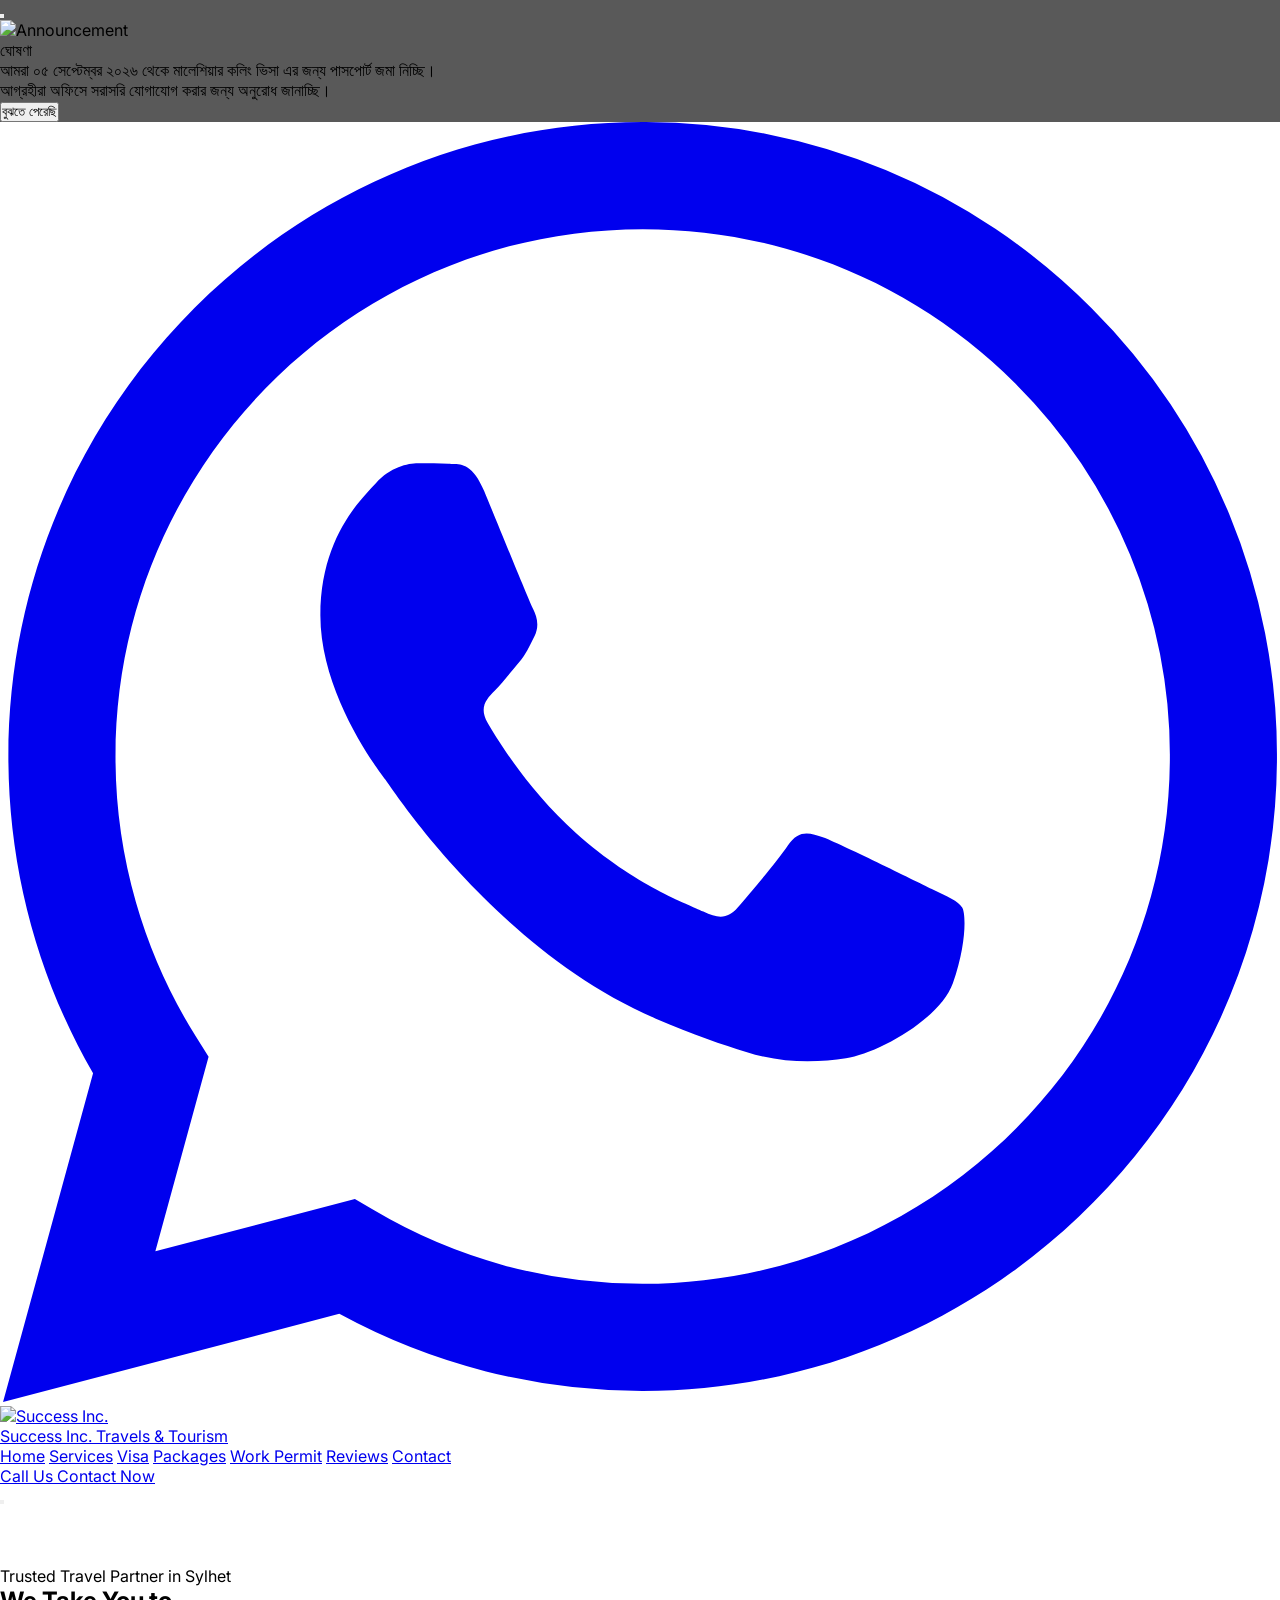
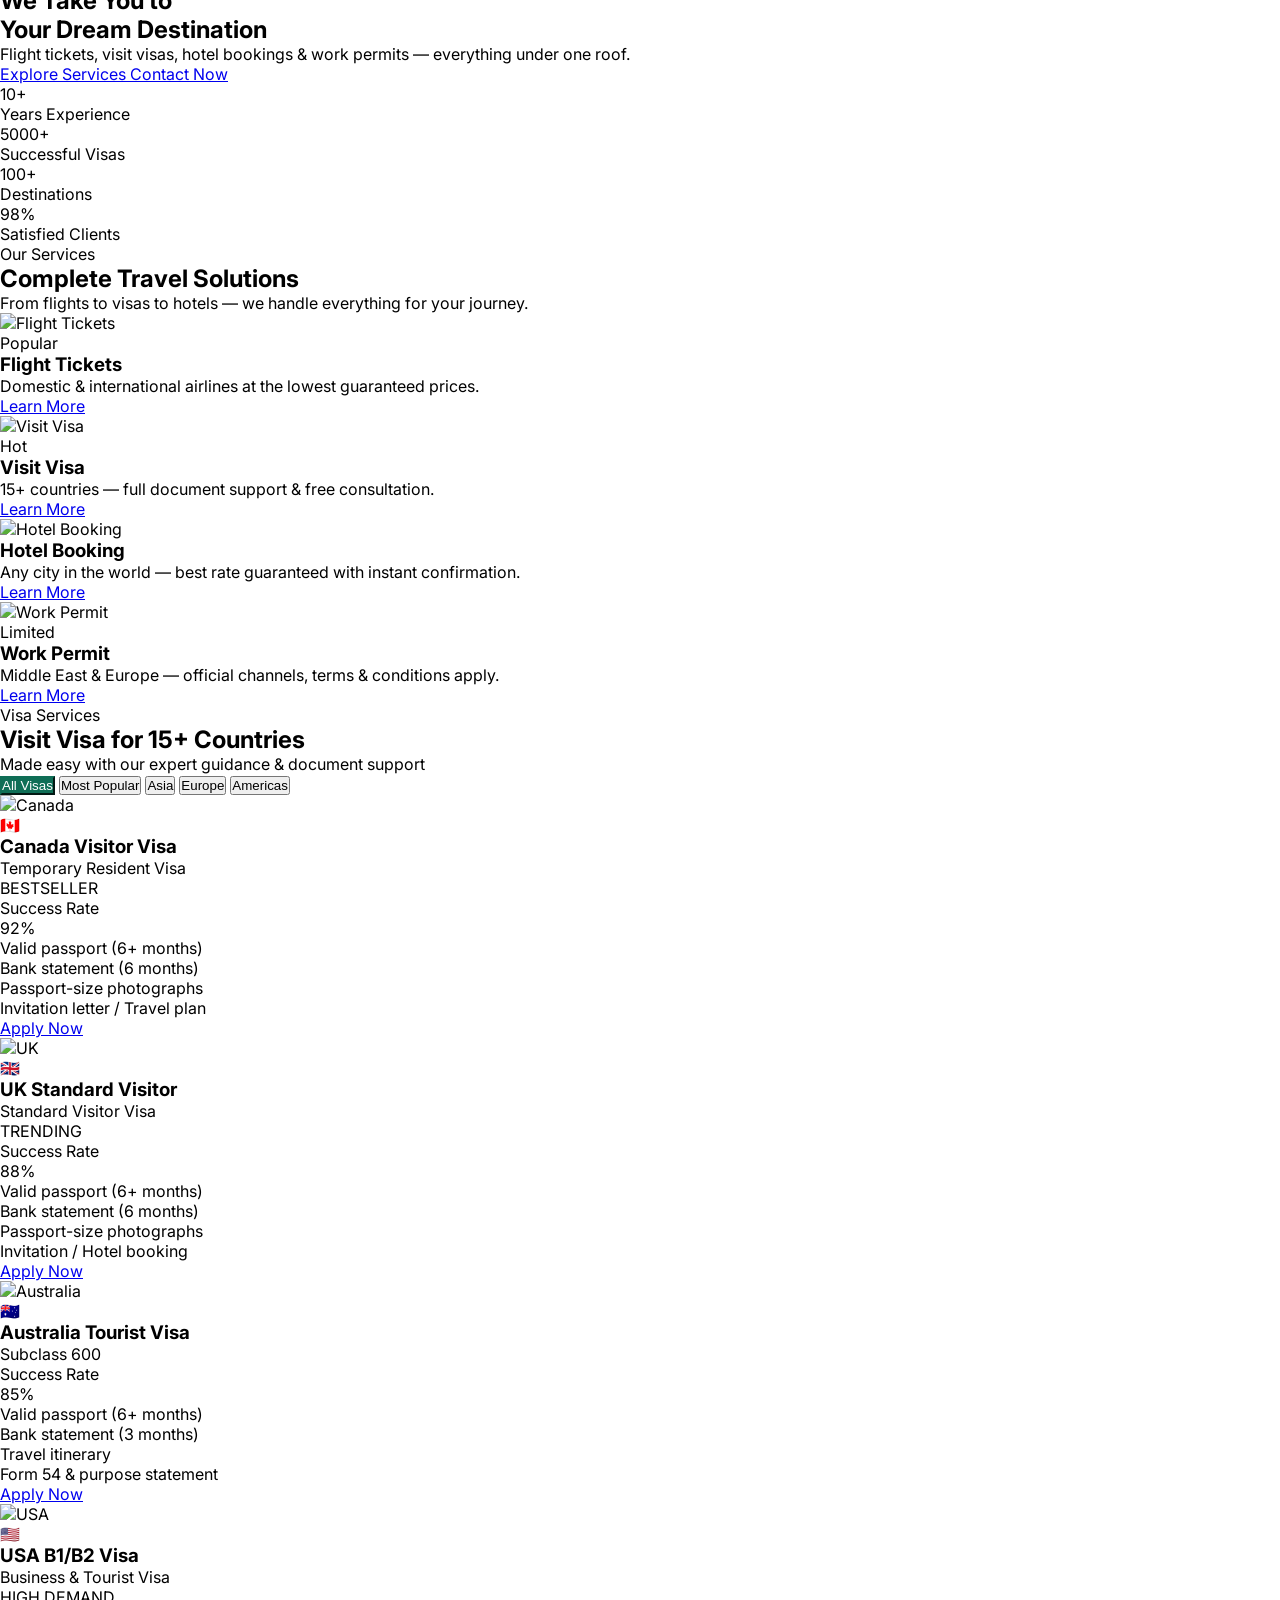
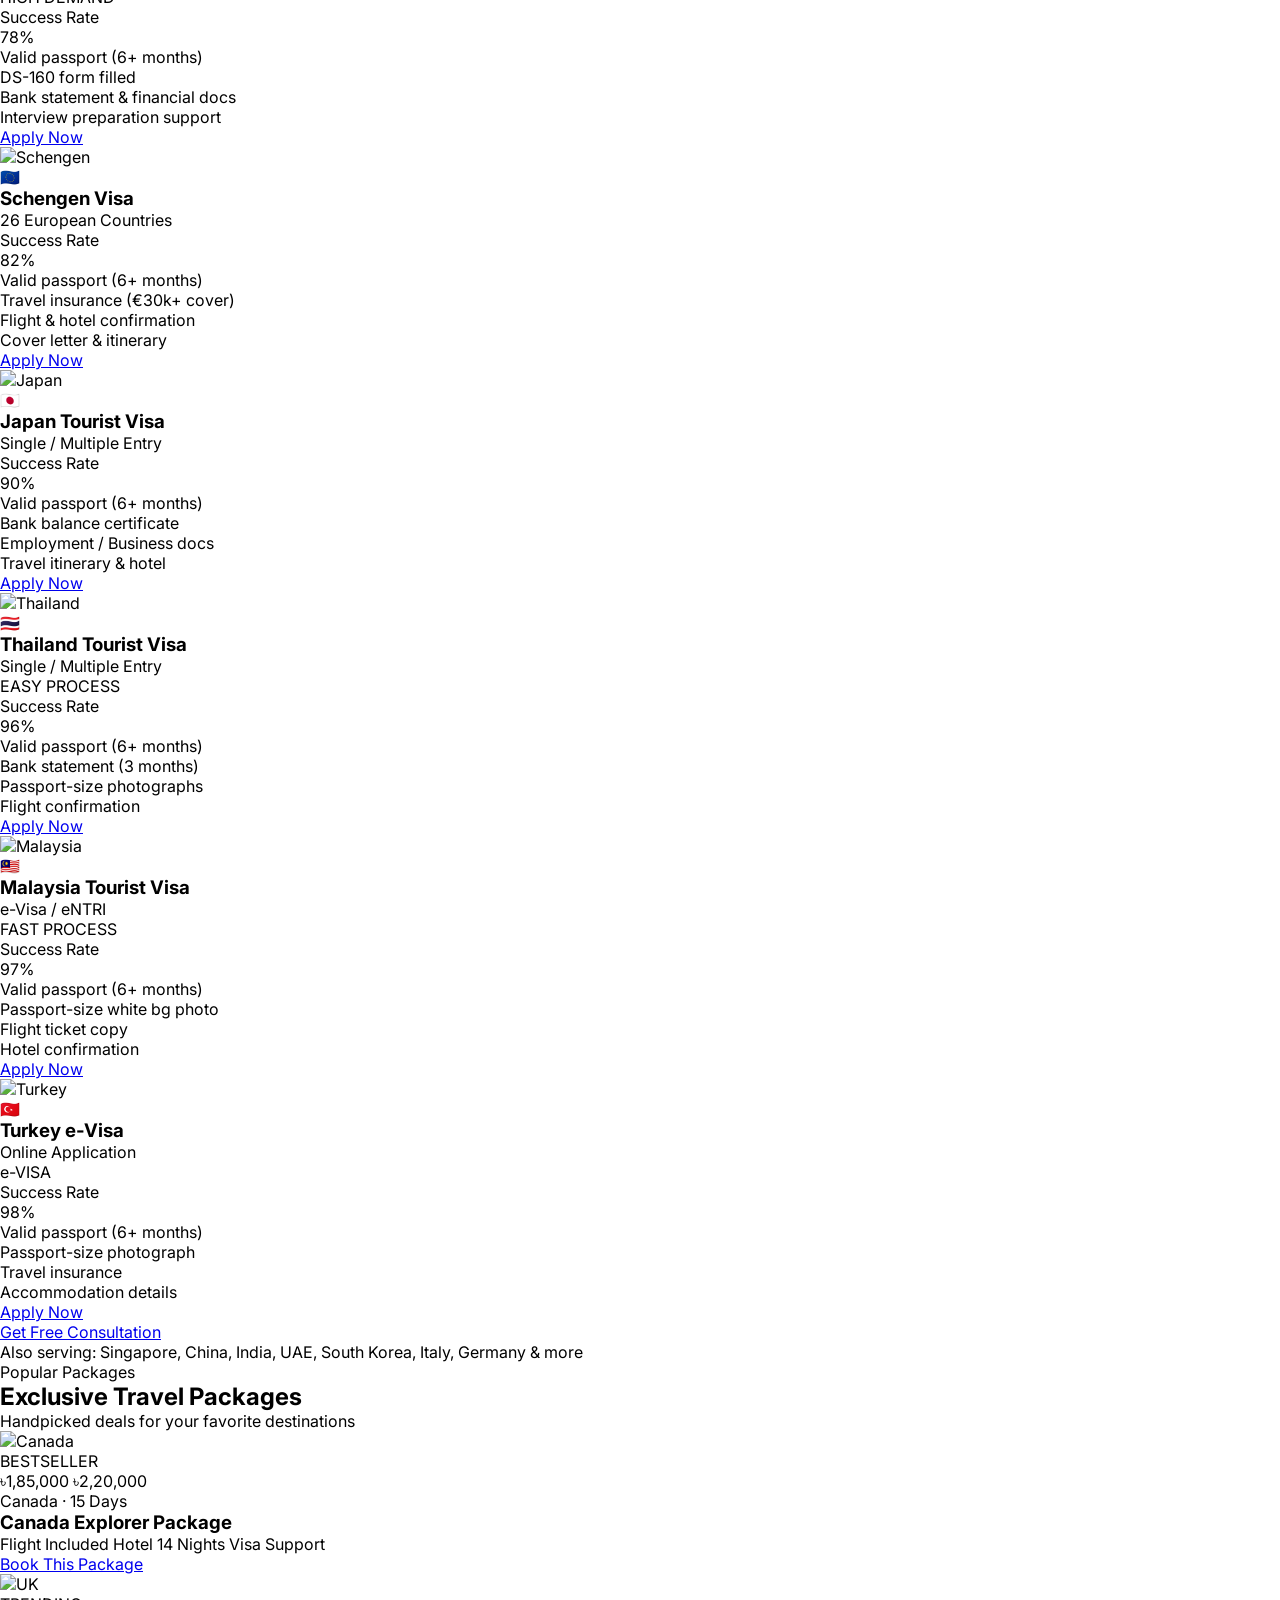
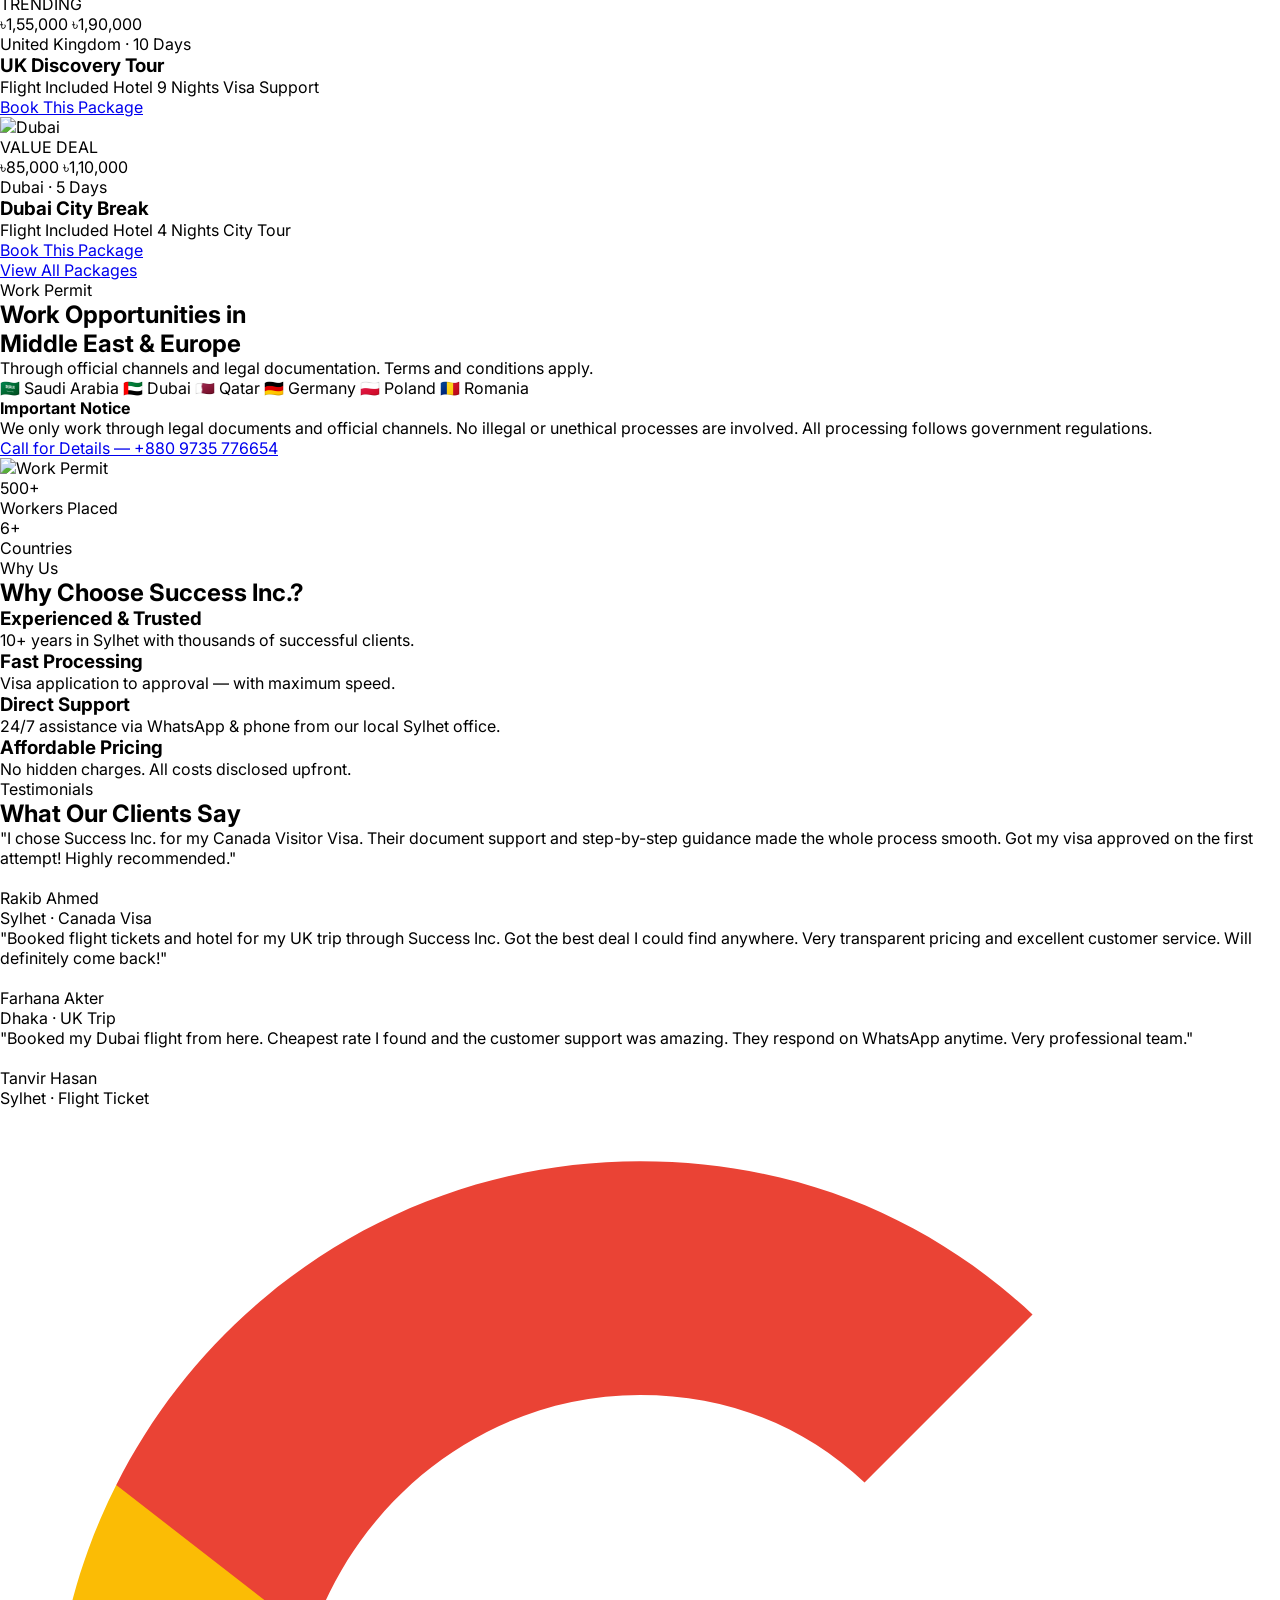
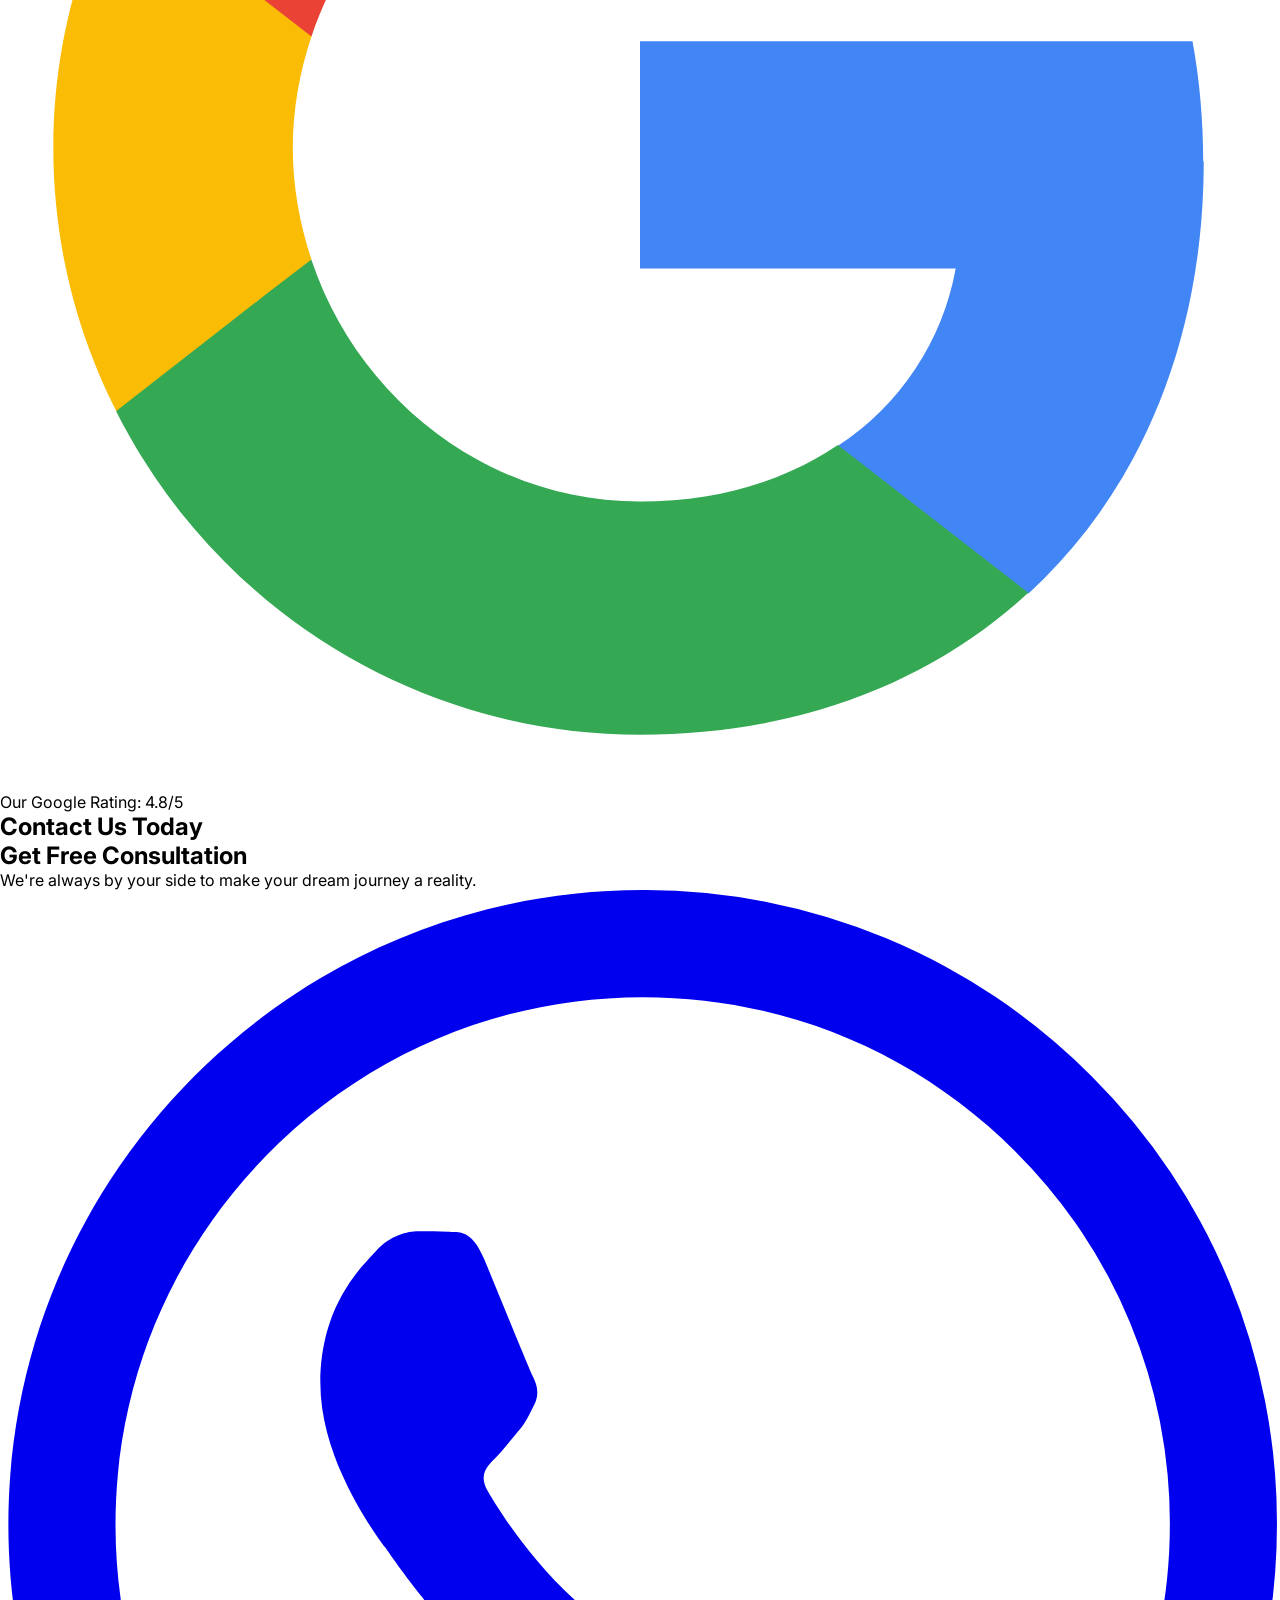
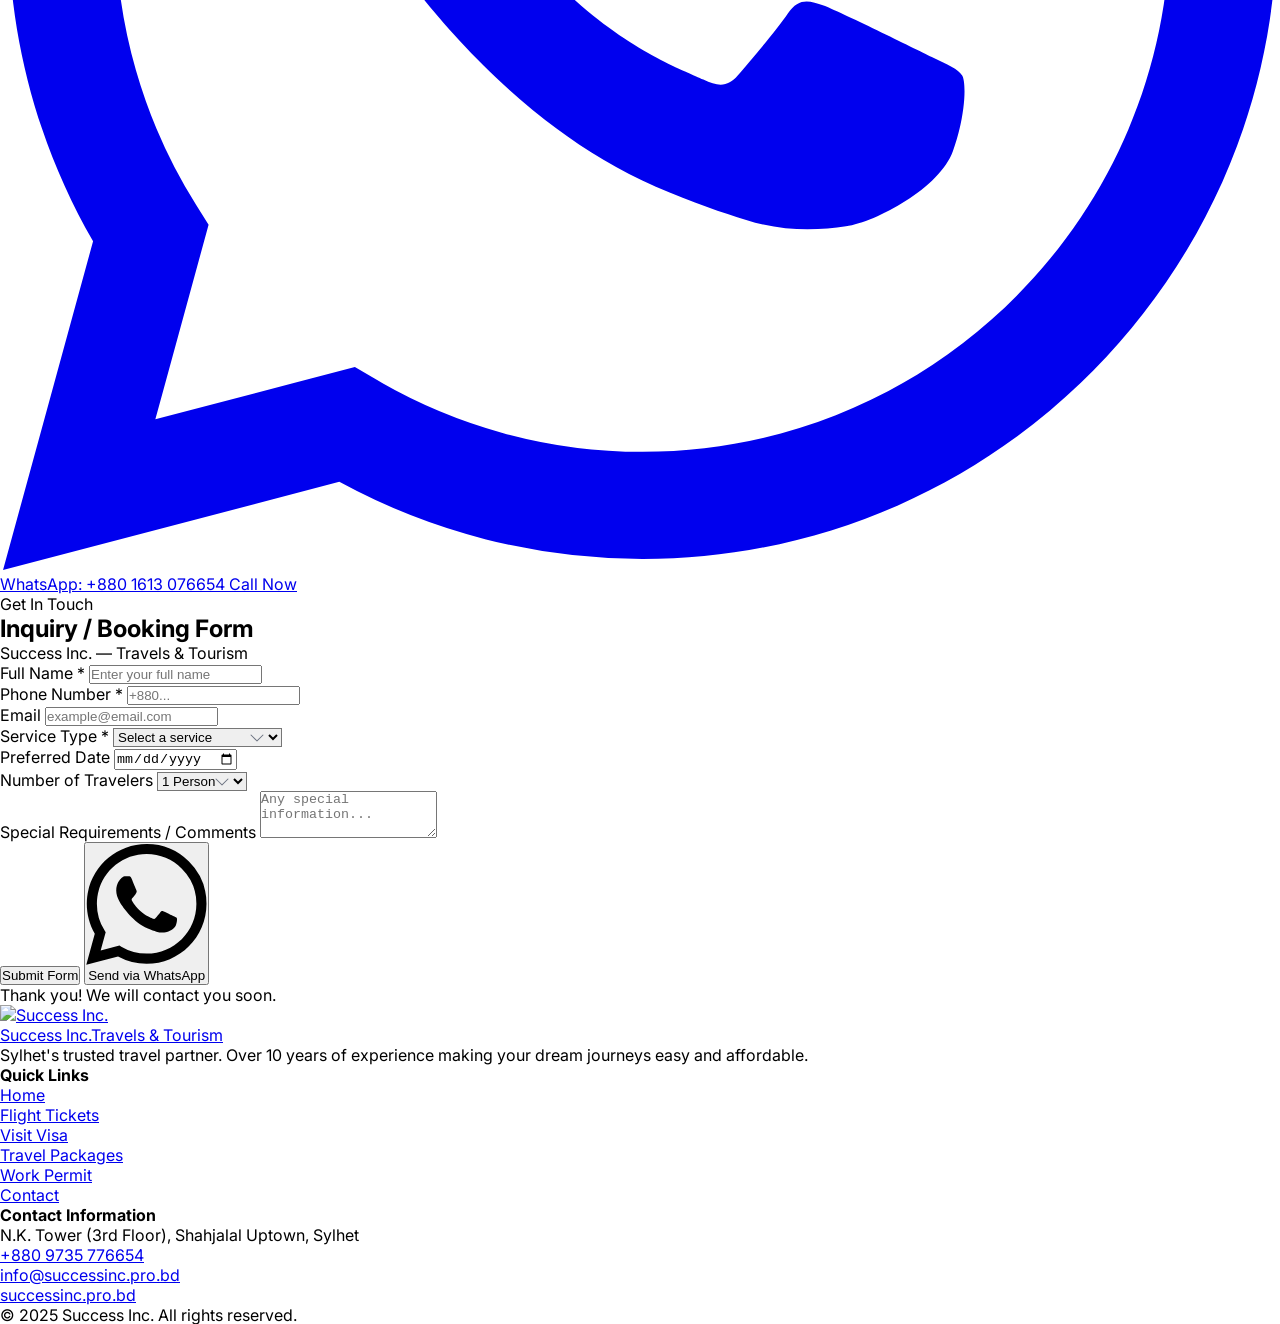
==== commit f8a3d368: "Update index.html" ====
--- a/index.html
+++ b/index.html
@@ -1,15 +1,18 @@
 <!DOCTYPE html>
 <html lang="en" class="scroll-smooth">
 <head>
-    <meta charset="UTF-8">
-    <meta name="viewport" content="width=device-width, initial-scale=1.0">
+    <meta charset="UTF-8" />
+    <meta name="viewport" content="width=device-width, initial-scale=1.0" />
     <title>Success Inc. — Travels & Tourism | Sylhet</title>
-    <meta name="description" content="Trusted travel agency in Sylhet — Flight tickets, visit visas, hotel booking, work permits">
+    <meta name="description" content="Trusted travel agency in Sylhet — Flight tickets, visit visas, hotel booking, work permits" />
+
+    <!-- Tailwind + Iconify + Google Fonts -->
     <script src="https://cdn.tailwindcss.com"></script>
     <script src="https://code.iconify.design/3/3.1.0/iconify.min.js"></script>
-    <link rel="preconnect" href="https://fonts.googleapis.com">
-    <link rel="preconnect" href="https://fonts.gstatic.com" crossorigin>
-    <link href="https://fonts.googleapis.com/css2?family=Inter:wght@300;400;500;600;700;800&display=swap" rel="stylesheet">
+    <link rel="preconnect" href="https://fonts.googleapis.com" />
+    <link rel="preconnect" href="https://fonts.gstatic.com" crossorigin />
+    <link href="https://fonts.googleapis.com/css2?family=Inter:wght@300;400;500;600;700;800&display=swap" rel="stylesheet" />
+
     <script>
         tailwind.config = {
             theme: {
@@ -29,80 +32,162 @@
                     },
                     fontFamily: {
                         main: ['Inter', 'sans-serif'],
-                    }
-                }
-            }
-        }
+                    },
+                },
+            },
+        };
     </script>
+
     <style>
-        * { margin: 0; padding: 0; box-sizing: border-box; }
-        body { font-family: 'Inter', sans-serif; }
+        /* base reset */
+        * {
+            margin: 0;
+            padding: 0;
+            box-sizing: border-box;
+        }
+        body {
+            font-family: 'Inter', sans-serif;
+        }
+
+        /* Hero slider */
         .hero-slide {
-            position: absolute; inset: 0;
+            position: absolute;
+            inset: 0;
             opacity: 0;
             transition: opacity 1.2s ease-in-out;
             background-size: cover;
             background-position: center;
         }
-        .hero-slide.active { opacity: 1; }
+        .hero-slide.active {
+            opacity: 1;
+        }
+
+        /* Navbar scrolled */
         .navbar-scrolled {
-            background: rgba(255,255,255,0.97) !important;
+            background: rgba(255, 255, 255, 0.97) !important;
             backdrop-filter: blur(14px);
-            box-shadow: 0 2px 30px rgba(0,0,0,0.08);
-        }
-        .navbar-scrolled .nav-link { color: #374151 !important; }
-        .navbar-scrolled .nav-logo-text { color: #0F6E56 !important; }
-        .navbar-scrolled .nav-sub { color: #6b7280 !important; }
-        .navbar-scrolled .nav-call { color: #374151 !important; }
-        .navbar-scrolled #menuBtn .iconify { color: #374151 !important; }
+            box-shadow: 0 2px 30px rgba(0, 0, 0, 0.08);
+        }
+        .navbar-scrolled .nav-link {
+            color: #374151 !important;
+        }
+        .navbar-scrolled .nav-logo-text {
+            color: #0F6E56 !important;
+        }
+        .navbar-scrolled .nav-sub {
+            color: #6b7280 !important;
+        }
+        .navbar-scrolled .nav-call {
+            color: #374151 !important;
+        }
+        .navbar-scrolled #menuBtn .iconify {
+            color: #374151 !important;
+        }
+
+        /* Cards */
         .service-card {
-            transition: transform 0.4s cubic-bezier(.25,.8,.25,1), box-shadow 0.4s cubic-bezier(.25,.8,.25,1);
+            transition: transform 0.4s cubic-bezier(.25, .8, .25, 1), box-shadow 0.4s cubic-bezier(.25, .8, .25, 1);
         }
         .service-card:hover {
             transform: translateY(-12px);
-            box-shadow: 0 28px 56px rgba(0,0,0,0.12);
-        }
+            box-shadow: 0 28px 56px rgba(0, 0, 0, 0.12);
+        }
+
+        /* WhatsApp pulse */
         @keyframes pulse-wa {
-            0% { box-shadow: 0 0 0 0 rgba(37, 211, 102, 0.55); }
-            70% { box-shadow: 0 0 0 18px rgba(37, 211, 102, 0); }
-            100% { box-shadow: 0 0 0 0 rgba(37, 211, 102, 0); }
-        }
-        .whatsapp-float { animation: pulse-wa 2s infinite; }
+            0% {
+                box-shadow: 0 0 0 0 rgba(37, 211, 102, 0.55);
+            }
+            70% {
+                box-shadow: 0 0 0 18px rgba(37, 211, 102, 0);
+            }
+            100% {
+                box-shadow: 0 0 0 0 rgba(37, 211, 102, 0);
+            }
+        }
+        .whatsapp-float {
+            animation: pulse-wa 2s infinite;
+        }
+
+        /* fade-up */
         .fade-up {
-            opacity: 0; transform: translateY(40px);
+            opacity: 0;
+            transform: translateY(40px);
             transition: opacity 0.8s ease, transform 0.8s ease;
         }
-        .fade-up.visible { opacity: 1; transform: translateY(0); }
+        .fade-up.visible {
+            opacity: 1;
+            transform: translateY(0);
+        }
+
+        /* slider dots */
         .slider-dot {
-            width: 12px; height: 12px; border-radius: 50%;
-            background: rgba(255,255,255,0.35); cursor: pointer; transition: all 0.3s;
-        }
-        .slider-dot.active { background: #EF9F27; transform: scale(1.35); }
+            width: 12px;
+            height: 12px;
+            border-radius: 50%;
+            background: rgba(255, 255, 255, 0.35);
+            cursor: pointer;
+            transition: all 0.3s;
+        }
+        .slider-dot.active {
+            background: #EF9F27;
+            transform: scale(1.35);
+        }
+
+        /* mobile menu */
         .mobile-menu {
-            transform: translateX(100%); transition: transform 0.35s ease;
-        }
-        .mobile-menu.open { transform: translateX(0); }
-        ::-webkit-scrollbar { width: 8px; }
-        ::-webkit-scrollbar-track { background: #f1f1f1; }
-        ::-webkit-scrollbar-thumb { background: #0F6E56; border-radius: 4px; }
-        ::-webkit-scrollbar-thumb:hover { background: #0a5a45; }
-        .stat-card { backdrop-filter: blur(12px); }
+            transform: translateX(100%);
+            transition: transform 0.35s ease;
+        }
+        .mobile-menu.open {
+            transform: translateX(0);
+        }
+
+        /* scrollbar */
+        ::-webkit-scrollbar {
+            width: 8px;
+        }
+        ::-webkit-scrollbar-track {
+            background: #f1f1f1;
+        }
+        ::-webkit-scrollbar-thumb {
+            background: #0F6E56;
+            border-radius: 4px;
+        }
+        ::-webkit-scrollbar-thumb:hover {
+            background: #0a5a45;
+        }
+
+        .stat-card {
+            backdrop-filter: blur(12px);
+        }
         .visa-card-img {
             transition: transform 0.6s ease;
         }
         .visa-card:hover .visa-card-img {
             transform: scale(1.08);
         }
+        .country-badge {
+            transition: all 0.3s ease;
+        }
         .country-badge:hover {
             transform: translateY(-3px);
-            box-shadow: 0 8px 20px rgba(0,0,0,0.08);
-        }
-        .country-badge { transition: all 0.3s ease; }
+            box-shadow: 0 8px 20px rgba(0, 0, 0, 0.08);
+        }
+
         @keyframes float {
-            0%, 100% { transform: translateY(0px); }
-            50% { transform: translateY(-8px); }
-        }
-        .float-anim { animation: float 3s ease-in-out infinite; }
+            0%,
+            100% {
+                transform: translateY(0px);
+            }
+            50% {
+                transform: translateY(-8px);
+            }
+        }
+        .float-anim {
+            animation: float 3s ease-in-out infinite;
+        }
+
         .visa-filter-btn {
             transition: all 0.3s ease;
         }
@@ -111,958 +196,1136 @@
             color: white;
             border-color: #0F6E56;
         }
+
+        /* Announcement popup */
+        .announce-overlay {
+            background: rgba(0, 0, 0, 0.65);
+            backdrop-filter: blur(4px);
+            transition: opacity 0.4s ease;
+        }
+        .announce-box {
+            max-width: 560px;
+            width: 94%;
+            animation: annFadeIn 0.5s ease;
+        }
+        @keyframes annFadeIn {
+            0% {
+                opacity: 0;
+                transform: scale(0.92) translateY(20px);
+            }
+            100% {
+                opacity: 1;
+                transform: scale(1) translateY(0);
+            }
+        }
     </style>
 </head>
+
 <body class="bg-white text-gray-800 font-main overflow-x-hidden">
 
-    <!-- WHATSAPP FLOAT -->
+    <!-- ========== ANNOUNCEMENT POPUP ========== -->
+    <div id="announcePopup" class="announce-overlay fixed inset-0 z-[999] flex items-center justify-center p-4 hidden">
+        <div class="announce-box bg-white rounded-3xl shadow-2xl overflow-hidden relative">
+
+            <!-- close button -->
+            <button id="annCloseBtn" class="absolute top-4 right-4 z-10 w-9 h-9 bg-white/80 hover:bg-gray-100 rounded-full flex items-center justify-center text-gray-600 transition-all shadow-sm">
+                <span class="iconify w-5 h-5" data-icon="lucide:x"></span>
+            </button>
+
+            <!-- image -->
+            <div class="w-full">
+                <img src="https://res.cloudinary.com/vkazongg/image/upload/v1788210429/Letterhead12.jpg" alt="Announcement" class="w-full h-auto block" />
+            </div>
+
+            <!-- text overlay (optional, but image already has text) -->
+            <div class="p-5 pt-4 bg-white text-center border-t border-gray-100">
+                <div class="flex items-center justify-center gap-2 text-primary font-bold text-sm mb-1">
+                    <span class="iconify w-5 h-5" data-icon="lucide:megaphone"></span>
+                    <span>ঘোষণা</span>
+                </div>
+                <p class="text-gray-700 text-sm leading-relaxed font-medium">
+                    আমরা <span class="text-primary font-extrabold">০৫ সেপ্টেম্বর ২০২৬</span> থেকে
+                    <span class="text-accent font-extrabold">মালেশিয়ার কলিং ভিসা</span> এর জন্য
+                    পাসপোর্ট জমা নিচ্ছি।
+                    <br />
+                    আগ্রহীরা অফিসে সরাসরি যোগাযোগ করার জন্য অনুরোধ জানাচ্ছি।
+                </p>
+                <button id="annGotItBtn" class="mt-3 bg-primary hover:bg-primary-dark text-white px-8 py-2.5 rounded-full text-sm font-bold transition-all shadow-lg shadow-primary/20">
+                    বুঝতে পেরেছি
+                </button>
+            </div>
+        </div>
+    </div>
+
+    <!-- ========== WHATSAPP FLOAT ========== -->
     <a href="https://wa.me/8801613076654" target="_blank"
-       class="whatsapp-float fixed bottom-6 right-6 z-[999] w-14 h-14 bg-[#25D366] rounded-full flex items-center justify-center shadow-lg hover:scale-110 transition-transform">
-        <svg class="w-7 h-7 text-white" fill="currentColor" viewBox="0 0 24 24"><path d="M17.472 14.382c-.297-.149-1.758-.867-2.03-.967-.273-.099-.471-.148-.67.15-.197.297-.767.966-.94 1.164-.173.199-.347.223-.644.075-.297-.15-1.255-.463-2.39-1.475-.883-.788-1.48-1.761-1.653-2.059-.173-.297-.018-.458.13-.606.134-.133.298-.347.446-.52.149-.174.198-.298.298-.497.099-.198.05-.371-.025-.52-.075-.149-.669-1.612-.916-2.207-.242-.579-.487-.5-.669-.51-.173-.008-.371-.01-.57-.01-.198 0-.52.074-.792.372-.272.297-1.04 1.016-1.04 2.479 0 1.462 1.065 2.875 1.213 3.074.149.198 2.096 3.2 5.077 4.487.709.306 1.262.489 1.694.625.712.227 1.36.195 1.871.118.571-.085 1.758-.719 2.006-1.413.248-.694.248-1.289.173-1.413-.074-.124-.272-.198-.57-.347m-5.421 7.403h-.004a9.87 9.87 0 01-5.031-1.378l-.361-.214-3.741.982.998-3.648-.235-.374a9.86 9.86 0 01-1.51-5.26c.001-5.45 4.436-9.884 9.888-9.884 2.64 0 5.122 1.03 6.988 2.898a9.825 9.825 0 012.893 6.994c-.003 5.45-4.437 9.884-9.885 9.884m8.413-18.297A11.815 11.815 0 0012.05 0C5.495 0 .16 5.335.157 11.892c0 2.096.547 4.142 1.588 5.945L.057 24l6.305-1.654a11.882 11.882 0 005.683 1.448h.005c6.554 0 11.89-5.335 11.893-11.893a11.821 11.821 0 00-3.48-8.413z"/></svg>
-    </a>
-
-    <!-- NAVBAR -->
-    <nav id="navbar" class="fixed top-0 left-0 right-0 z-50 transition-all duration-300 bg-transparent">
-        <div class="max-w-7xl mx-auto px-4 sm:px-6 lg:px-8">
-            <div class="flex items-center justify-between h-16 md:h-20">
-                <a href="#" class="flex items-center gap-2.5 shrink-0">
-                    <img src="https://images.unsplash.com/vector-1777720578127-ec36d4954ece?q=80&w=1181&auto=format&fit=crop&ixlib=rb-4.1.0&ixid=M3wxMjA3fDB8MHxwaG90by1wYWdlfHx8fGVufDB8fHx8fA%3D%3D" alt="Success Inc." class="h-10 w-10 rounded-full object-cover">
-                    <div class="leading-tight">
-                        <span class="nav-logo-text text-white font-bold text-lg block transition-colors">Success Inc.</span>
-                        <span class="nav-sub text-white/60 text-[10px] tracking-widest uppercase transition-colors">Travels & Tourism</span>
-                    </div>
+    class="whatsapp-float fixed bottom-6 right-6 z-[999] w-14 h-14 bg-[#25D366] rounded-full flex items-center justify-center shadow-lg hover:scale-110 transition-transform">
+    <svg class="w-7 h-7 text-white" fill="currentColor" viewBox="0 0 24 24">
+        <path d="M17.472 14.382c-.297-.149-1.758-.867-2.03-.967-.273-.099-.471-.148-.67.15-.197.297-.767.966-.94 1.164-.173.199-.347.223-.644.075-.297-.15-1.255-.463-2.39-1.475-.883-.788-1.48-1.761-1.653-2.059-.173-.297-.018-.458.13-.606.134-.133.298-.347.446-.52.149-.174.198-.298.298-.497.099-.198.05-.371-.025-.52-.075-.149-.669-1.612-.916-2.207-.242-.579-.487-.5-.669-.51-.173-.008-.371-.01-.57-.01-.198 0-.52.074-.792.372-.272.297-1.04 1.016-1.04 2.479 0 1.462 1.065 2.875 1.213 3.074.149.198 2.096 3.2 5.077 4.487.709.306 1.262.489 1.694.625.712.227 1.36.195 1.871.118.571-.085 1.758-.719 2.006-1.413.248-.694.248-1.289.173-1.413-.074-.124-.272-.198-.57-.347m-5.421 7.403h-.004a9.87 9.87 0 01-5.031-1.378l-.361-.214-3.741.982.998-3.648-.235-.374a9.86 9.86 0 01-1.51-5.26c.001-5.45 4.436-9.884 9.888-9.884 2.64 0 5.122 1.03 6.988 2.898a9.825 9.825 0 012.893 6.994c-.003 5.45-4.437 9.884-9.885 9.884m8.413-18.297A11.815 11.815 0 0012.05 0C5.495 0 .16 5.335.157 11.892c0 2.096.547 4.142 1.588 5.945L.057 24l6.305-1.654a11.882 11.882 0 005.683 1.448h.005c6.554 0 11.89-5.335 11.893-11.893a11.821 11.821 0 00-3.48-8.413z" />
+    </svg>
+</a>
+
+<!-- ========== NAVBAR ========== -->
+<nav id="navbar" class="fixed top-0 left-0 right-0 z-50 transition-all duration-300 bg-transparent">
+    <div class="max-w-7xl mx-auto px-4 sm:px-6 lg:px-8">
+        <div class="flex items-center justify-between h-16 md:h-20">
+            <a href="#" class="flex items-center gap-2.5 shrink-0">
+                <img src="https://images.unsplash.com/vector-1777720578127-ec36d4954ece?q=80&w=1181&auto=format&fit=crop&ixlib=rb-4.1.0&ixid=M3wxMjA3fDB8MHxwaG90by1wYWdlfHx8fGVufDB8fHx8fA%3D%3D" alt="Success Inc." class="h-10 w-10 rounded-full object-cover" />
+                <div class="leading-tight">
+                    <span class="nav-logo-text text-white font-bold text-lg block transition-colors">Success Inc.</span>
+                    <span class="nav-sub text-white/60 text-[10px] tracking-widest uppercase transition-colors">Travels & Tourism</span>
+                </div>
+            </a>
+            <div class="hidden lg:flex items-center gap-1">
+                <a href="#home" class="nav-link px-3 py-2 text-sm font-medium text-white/90 hover:text-accent transition-colors">Home</a>
+                <a href="#services" class="nav-link px-3 py-2 text-sm font-medium text-white/90 hover:text-accent transition-colors">Services</a>
+                <a href="#visa" class="nav-link px-3 py-2 text-sm font-medium text-white/90 hover:text-accent transition-colors">Visa</a>
+                <a href="#packages" class="nav-link px-3 py-2 text-sm font-medium text-white/90 hover:text-accent transition-colors">Packages</a>
+                <a href="#workpermit" class="nav-link px-3 py-2 text-sm font-medium text-white/90 hover:text-accent transition-colors">Work Permit</a>
+                <a href="#reviews" class="nav-link px-3 py-2 text-sm font-medium text-white/90 hover:text-accent transition-colors">Reviews</a>
+                <a href="#contact" class="nav-link px-3 py-2 text-sm font-medium text-white/90 hover:text-accent transition-colors">Contact</a>
+            </div>
+            <div class="hidden lg:flex items-center gap-3">
+                <a href="tel:+8809735776654" class="nav-call flex items-center gap-1.5 text-sm text-white/80 hover:text-accent transition-colors">
+                    <span class="iconify w-4 h-4" data-icon="lucide:phone"></span>
+                    Call Us
                 </a>
-                <div class="hidden lg:flex items-center gap-1">
-                    <a href="#home" class="nav-link px-3 py-2 text-sm font-medium text-white/90 hover:text-accent transition-colors">Home</a>
-                    <a href="#services" class="nav-link px-3 py-2 text-sm font-medium text-white/90 hover:text-accent transition-colors">Services</a>
-                    <a href="#visa" class="nav-link px-3 py-2 text-sm font-medium text-white/90 hover:text-accent transition-colors">Visa</a>
-                    <a href="#packages" class="nav-link px-3 py-2 text-sm font-medium text-white/90 hover:text-accent transition-colors">Packages</a>
-                    <a href="#workpermit" class="nav-link px-3 py-2 text-sm font-medium text-white/90 hover:text-accent transition-colors">Work Permit</a>
-                    <a href="#reviews" class="nav-link px-3 py-2 text-sm font-medium text-white/90 hover:text-accent transition-colors">Reviews</a>
-                    <a href="#contact" class="nav-link px-3 py-2 text-sm font-medium text-white/90 hover:text-accent transition-colors">Contact</a>
-                </div>
-                <div class="hidden lg:flex items-center gap-3">
-                    <a href="tel:+8809735776654" class="nav-call flex items-center gap-1.5 text-sm text-white/80 hover:text-accent transition-colors">
-                        <span class="iconify w-4 h-4" data-icon="lucide:phone"></span>
-                        Call Us
+                <a href="https://wa.me/8801613076654" target="_blank"
+                class="bg-accent hover:bg-accent-dark text-white px-5 py-2.5 rounded-full text-sm font-semibold transition-all hover:shadow-lg hover:shadow-accent/30">
+                Contact Now
+            </a>
+        </div>
+        <button id="menuBtn" class="lg:hidden p-2 rounded-lg hover:bg-white/10 transition-colors">
+            <span class="iconify w-6 h-6 text-white" data-icon="lucide:menu"></span>
+        </button>
+    </div>
+</div>
+</nav>
+
+<!-- Mobile Menu -->
+<div id="mobileMenu" class="mobile-menu fixed top-0 right-0 w-80 max-w-[85vw] h-full bg-white z-[60] shadow-2xl">
+    <div class="p-6">
+        <div class="flex items-center justify-between mb-8">
+            <span class="text-primary font-bold text-lg">Menu</span>
+            <button id="closeMenu" class="p-2 hover:bg-gray-100 rounded-lg transition-colors">
+                <span class="iconify w-6 h-6 text-gray-600" data-icon="lucide:x"></span>
+            </button>
+        </div>
+        <div class="flex flex-col gap-1">
+            <a href="#home" class="mobile-link px-4 py-3 rounded-lg text-gray-700 hover:bg-primary-light hover:text-primary transition-all font-medium">Home</a>
+            <a href="#services" class="mobile-link px-4 py-3 rounded-lg text-gray-700 hover:bg-primary-light hover:text-primary transition-all font-medium">Services</a>
+            <a href="#visa" class="mobile-link px-4 py-3 rounded-lg text-gray-700 hover:bg-primary-light hover:text-primary transition-all font-medium">Visa</a>
+            <a href="#packages" class="mobile-link px-4 py-3 rounded-lg text-gray-700 hover:bg-primary-light hover:text-primary transition-all font-medium">Packages</a>
+            <a href="#workpermit" class="mobile-link px-4 py-3 rounded-lg text-gray-700 hover:bg-primary-light hover:text-primary transition-all font-medium">Work Permit</a>
+            <a href="#reviews" class="mobile-link px-4 py-3 rounded-lg text-gray-700 hover:bg-primary-light hover:text-primary transition-all font-medium">Reviews</a>
+            <a href="#contact" class="mobile-link px-4 py-3 rounded-lg text-gray-700 hover:bg-primary-light hover:text-primary transition-all font-medium">Contact</a>
+        </div>
+        <div class="mt-8 flex flex-col gap-3">
+            <a href="tel:+8809735776654" class="flex items-center justify-center gap-2 px-5 py-3 border-2 border-primary text-primary rounded-full font-semibold hover:bg-primary hover:text-white transition-all">
+                <span class="iconify w-4 h-4" data-icon="lucide:phone"></span>
+                Call Now
+            </a>
+            <a href="https://wa.me/8801613076654" target="_blank" class="flex items-center justify-center gap-2 px-5 py-3 bg-accent text-white rounded-full font-semibold hover:bg-accent-dark transition-all">
+                Contact Now
+            </a>
+        </div>
+    </div>
+</div>
+<div id="menuOverlay" class="fixed inset-0 bg-black/40 z-[55] hidden opacity-0 transition-opacity duration-300"></div>
+
+<!-- ========== HERO ========== -->
+<section id="home" class="relative h-screen min-h-[650px] max-h-[1000px] overflow-hidden">
+    <div class="hero-slide active" style="background-image:url('https://images.unsplash.com/photo-1513635269975-59663e0ac1ad?w=1920&q=80')"></div>
+    <div class="hero-slide" style="background-image:url('https://images.unsplash.com/photo-1524293581917-878a6d017c71?w=1920&q=80')"></div>
+    <div class="hero-slide" style="background-image:url('https://images.unsplash.com/photo-1503614472-8c93d56e92ce?w=1920&q=80')"></div>
+    <div class="hero-slide" style="background-image:url('https://images.unsplash.com/photo-1512453979798-5ea266f8880c?w=1920&q=80')"></div>
+    <div class="absolute inset-0 bg-gradient-to-b from-black/60 via-black/35 to-black/70 z-[1]"></div>
+    <div class="relative z-[2] flex flex-col items-center justify-center h-full text-center px-4 pt-20">
+        <div class="inline-flex items-center gap-2 bg-white/10 backdrop-blur-sm border border-white/20 rounded-full px-5 py-2 mb-6">
+            <span class="iconify w-4 h-4 text-accent" data-icon="lucide:sparkles"></span>
+            <span class="text-white/90 text-xs font-medium tracking-wide">Trusted Travel Partner in Sylhet</span>
+        </div>
+        <h1 class="text-3xl sm:text-5xl md:text-6xl lg:text-7xl font-extrabold text-white leading-[1.1] max-w-4xl mb-5">
+            We Take You to<br />Your <span class="text-accent">Dream Destination</span>
+        </h1>
+        <p class="text-white/70 text-base sm:text-lg md:text-xl mb-8 max-w-2xl leading-relaxed">Flight tickets, visit visas, hotel bookings & work permits — everything under one roof.</p>
+        <div class="flex flex-wrap gap-4 justify-center mb-14">
+            <a href="#services" class="bg-primary hover:bg-primary-dark text-white px-8 py-4 rounded-full font-semibold text-sm transition-all hover:shadow-xl hover:shadow-primary/30 flex items-center gap-2">
+                <span class="iconify w-4 h-4" data-icon="lucide:grid-3x3"></span>
+                Explore Services
+            </a>
+            <a href="https://wa.me/8801613076654" target="_blank" class="bg-accent hover:bg-accent-dark text-white px-8 py-4 rounded-full font-semibold text-sm transition-all hover:shadow-xl hover:shadow-accent/30 flex items-center gap-2">
+                <span class="iconify w-4 h-4" data-icon="lucide:message-circle"></span>
+                Contact Now
+            </a>
+        </div>
+        <div class="flex gap-2.5 mb-8">
+            <span class="slider-dot active" data-slide="0"></span>
+            <span class="slider-dot" data-slide="1"></span>
+            <span class="slider-dot" data-slide="2"></span>
+            <span class="slider-dot" data-slide="3"></span>
+        </div>
+        <div class="grid grid-cols-2 md:grid-cols-4 gap-3 md:gap-4 w-full max-w-3xl">
+            <div class="stat-card bg-white/10 border border-white/15 rounded-2xl p-4 text-center">
+                <div class="text-2xl md:text-3xl font-extrabold text-accent">10+</div>
+                <div class="text-white/60 text-xs mt-1 font-medium">Years Experience</div>
+            </div>
+            <div class="stat-card bg-white/10 border border-white/15 rounded-2xl p-4 text-center">
+                <div class="text-2xl md:text-3xl font-extrabold text-accent">5000+</div>
+                <div class="text-white/60 text-xs mt-1 font-medium">Successful Visas</div>
+            </div>
+            <div class="stat-card bg-white/10 border border-white/15 rounded-2xl p-4 text-center">
+                <div class="text-2xl md:text-3xl font-extrabold text-accent">100+</div>
+                <div class="text-white/60 text-xs mt-1 font-medium">Destinations</div>
+            </div>
+            <div class="stat-card bg-white/10 border border-white/15 rounded-2xl p-4 text-center">
+                <div class="text-2xl md:text-3xl font-extrabold text-accent">98%</div>
+                <div class="text-white/60 text-xs mt-1 font-medium">Satisfied Clients</div>
+            </div>
+        </div>
+    </div>
+</section>
+
+<!-- ========== SERVICES ========== -->
+<section id="services" class="py-20 md:py-28 bg-gray-50">
+    <div class="max-w-7xl mx-auto px-4 sm:px-6 lg:px-8">
+        <div class="text-center mb-14 fade-up">
+            <span class="inline-block bg-primary/10 text-primary text-xs font-semibold px-4 py-1.5 rounded-full mb-4 tracking-wide uppercase">Our Services</span>
+            <h2 class="text-3xl md:text-4xl font-bold text-gray-900">Complete Travel Solutions</h2>
+            <p class="text-gray-500 mt-3 max-w-lg mx-auto">From flights to visas to hotels — we handle everything for your journey.</p>
+        </div>
+        <div class="grid grid-cols-1 sm:grid-cols-2 lg:grid-cols-4 gap-6">
+            <div class="service-card bg-white rounded-2xl overflow-hidden border border-gray-100 cursor-pointer group">
+                <div class="h-44 overflow-hidden relative">
+                    <img src="https://plus.unsplash.com/premium_photo-1725408032701-45831d3e6ad0?q=80&w=1169&auto=format&fit=crop" alt="Flight Tickets" class="w-full h-full object-cover visa-card-img" />
+                    <div class="absolute top-3 right-3 bg-primary text-white text-[10px] font-bold px-3 py-1 rounded-full uppercase tracking-wider">Popular</div>
+                </div>
+                <div class="p-5">
+                    <div class="flex items-center gap-2 mb-2">
+                        <span class="iconify w-5 h-5 text-primary" data-icon="lucide:plane"></span>
+                        <h3 class="text-base font-bold text-gray-900">Flight Tickets</h3>
+                    </div>
+                    <p class="text-gray-500 text-sm mb-4 leading-relaxed">Domestic & international airlines at the lowest guaranteed prices.</p>
+                    <a href="#" class="inline-flex items-center gap-1 text-primary text-sm font-semibold hover:gap-2.5 transition-all">
+                        Learn More <span class="iconify w-4 h-4" data-icon="lucide:arrow-right"></span>
                     </a>
-                    <a href="https://wa.me/8801613076654" target="_blank"
-                       class="bg-accent hover:bg-accent-dark text-white px-5 py-2.5 rounded-full text-sm font-semibold transition-all hover:shadow-lg hover:shadow-accent/30">
-                        Contact Now
+                </div>
+            </div>
+            <div class="service-card bg-white rounded-2xl overflow-hidden border border-gray-100 cursor-pointer group">
+                <div class="h-44 overflow-hidden relative">
+                    <img src="https://images.unsplash.com/photo-1581553673739-c4906b5d0de8?q=80&w=870&auto=format&fit=crop" alt="Visit Visa" class="w-full h-full object-cover visa-card-img" />
+                    <div class="absolute top-3 right-3 bg-secondary text-white text-[10px] font-bold px-3 py-1 rounded-full uppercase tracking-wider">Hot</div>
+                </div>
+                <div class="p-5">
+                    <div class="flex items-center gap-2 mb-2">
+                        <span class="iconify w-5 h-5 text-secondary" data-icon="lucide:passport"></span>
+                        <h3 class="text-base font-bold text-gray-900">Visit Visa</h3>
+                    </div>
+                    <p class="text-gray-500 text-sm mb-4 leading-relaxed">15+ countries — full document support & free consultation.</p>
+                    <a href="#visa" class="inline-flex items-center gap-1 text-secondary text-sm font-semibold hover:gap-2.5 transition-all">
+                        Learn More <span class="iconify w-4 h-4" data-icon="lucide:arrow-right"></span>
                     </a>
                 </div>
-                <button id="menuBtn" class="lg:hidden p-2 rounded-lg hover:bg-white/10 transition-colors">
-                    <span class="iconify w-6 h-6 text-white" data-icon="lucide:menu"></span>
+            </div>
+            <div class="service-card bg-white rounded-2xl overflow-hidden border border-gray-100 cursor-pointer group">
+                <div class="h-44 overflow-hidden relative">
+                    <img src="https://images.unsplash.com/photo-1566073771259-6a8506099945?w=600&q=80" alt="Hotel Booking" class="w-full h-full object-cover visa-card-img" />
+                </div>
+                <div class="p-5">
+                    <div class="flex items-center gap-2 mb-2">
+                        <span class="iconify w-5 h-5 text-accent" data-icon="lucide:building-2"></span>
+                        <h3 class="text-base font-bold text-gray-900">Hotel Booking</h3>
+                    </div>
+                    <p class="text-gray-500 text-sm mb-4 leading-relaxed">Any city in the world — best rate guaranteed with instant confirmation.</p>
+                    <a href="#" class="inline-flex items-center gap-1 text-accent text-sm font-semibold hover:gap-2.5 transition-all">
+                        Learn More <span class="iconify w-4 h-4" data-icon="lucide:arrow-right"></span>
+                    </a>
+                </div>
+            </div>
+            <div class="service-card bg-white rounded-2xl overflow-hidden border border-gray-100 cursor-pointer group">
+                <div class="h-44 overflow-hidden relative">
+                    <img src="https://plus.unsplash.com/premium_photo-1723464017140-abfc4068cd37?q=80&w=1212&auto=format&fit=crop" alt="Work Permit" class="w-full h-full object-cover visa-card-img" />
+                    <div class="absolute top-3 right-3 bg-coral text-white text-[10px] font-bold px-3 py-1 rounded-full uppercase tracking-wider">Limited</div>
+                </div>
+                <div class="p-5">
+                    <div class="flex items-center gap-2 mb-2">
+                        <span class="iconify w-5 h-5 text-coral" data-icon="lucide:briefcase"></span>
+                        <h3 class="text-base font-bold text-gray-900">Work Permit</h3>
+                    </div>
+                    <p class="text-gray-500 text-sm mb-4 leading-relaxed">Middle East & Europe — official channels, terms & conditions apply.</p>
+                    <a href="#workpermit" class="inline-flex items-center gap-1 text-coral text-sm font-semibold hover:gap-2.5 transition-all">
+                        Learn More <span class="iconify w-4 h-4" data-icon="lucide:arrow-right"></span>
+                    </a>
+                </div>
+            </div>
+        </div>
+    </div>
+</section>
+
+<!-- ========== VISA (9 COUNTRIES) ========== -->
+<section id="visa" class="py-20 md:py-28 bg-white">
+    <div class="max-w-7xl mx-auto px-4 sm:px-6 lg:px-8">
+        <div class="text-center mb-8 fade-up">
+            <span class="inline-block bg-secondary/10 text-secondary text-xs font-semibold px-4 py-1.5 rounded-full mb-4 tracking-wide uppercase">Visa Services</span>
+            <h2 class="text-3xl md:text-4xl font-bold text-secondary">Visit Visa for 15+ Countries</h2>
+            <p class="text-gray-500 mt-3 text-lg">Made easy with our expert guidance & document support</p>
+        </div>
+
+        <!-- Filter Buttons -->
+        <div class="flex flex-wrap justify-center gap-2 mb-12 fade-up">
+            <button class="visa-filter-btn active px-5 py-2 rounded-full text-sm font-medium border border-gray-200 text-gray-600" data-filter="all">All Visas</button>
+            <button class="visa-filter-btn px-5 py-2 rounded-full text-sm font-medium border border-gray-200 text-gray-600" data-filter="popular">Most Popular</button>
+            <button class="visa-filter-btn px-5 py-2 rounded-full text-sm font-medium border border-gray-200 text-gray-600" data-filter="asia">Asia</button>
+            <button class="visa-filter-btn px-5 py-2 rounded-full text-sm font-medium border border-gray-200 text-gray-600" data-filter="europe">Europe</button>
+            <button class="visa-filter-btn px-5 py-2 rounded-full text-sm font-medium border border-gray-200 text-gray-600" data-filter="americas">Americas</button>
+        </div>
+
+        <div id="visaGrid" class="grid grid-cols-1 sm:grid-cols-2 lg:grid-cols-3 gap-6 mb-12">
+
+            <!-- 1. Canada -->
+            <div class="service-card visa-card bg-white border border-gray-100 rounded-2xl overflow-hidden shadow-sm" data-category="popular americas">
+                <div class="h-48 overflow-hidden relative">
+                    <img src="https://images.unsplash.com/photo-1503614472-8c93d56e92ce?w=600&q=80" alt="Canada" class="w-full h-full object-cover visa-card-img" />
+                    <div class="absolute inset-0 bg-gradient-to-t from-black/50 to-transparent"></div>
+                    <div class="absolute bottom-3 left-4 flex items-center gap-2">
+                        <span class="text-3xl">🇨🇦</span>
+                        <div>
+                            <h3 class="text-white font-bold text-base">Canada Visitor Visa</h3>
+                            <p class="text-white/70 text-xs">Temporary Resident Visa</p>
+                        </div>
+                    </div>
+                    <div class="absolute top-3 right-3 bg-primary text-white text-[9px] font-bold px-2.5 py-1 rounded-full">BESTSELLER</div>
+                </div>
+                <div class="p-6">
+                    <div class="flex items-center justify-between mb-4">
+                        <span class="text-xs text-gray-500 font-medium">Success Rate</span>
+                        <div class="flex items-center gap-2">
+                            <div class="w-28 bg-gray-100 rounded-full h-2"><div class="bg-primary h-2 rounded-full" style="width:92%"></div></div>
+                            <span class="text-primary font-bold text-sm">92%</span>
+                        </div>
+                    </div>
+                    <ul class="space-y-2">
+                        <li class="flex items-start gap-2 text-sm text-gray-600"><span class="iconify w-4 h-4 text-primary mt-0.5 shrink-0" data-icon="lucide:check-circle-2"></span>Valid passport (6+ months)</li>
+                        <li class="flex items-start gap-2 text-sm text-gray-600"><span class="iconify w-4 h-4 text-primary mt-0.5 shrink-0" data-icon="lucide:check-circle-2"></span>Bank statement (6 months)</li>
+                        <li class="flex items-start gap-2 text-sm text-gray-600"><span class="iconify w-4 h-4 text-primary mt-0.5 shrink-0" data-icon="lucide:check-circle-2"></span>Passport-size photographs</li>
+                        <li class="flex items-start gap-2 text-sm text-gray-600"><span class="iconify w-4 h-4 text-primary mt-0.5 shrink-0" data-icon="lucide:check-circle-2"></span>Invitation letter / Travel plan</li>
+                    </ul>
+                    <a href="https://wa.me/8801613076654?text=I%20want%20Canada%20Visitor%20Visa%20consultation" target="_blank" class="mt-5 block text-center bg-primary hover:bg-primary-dark text-white py-2.5 rounded-xl font-semibold text-sm transition-all">Apply Now</a>
+                </div>
+            </div>
+
+            <!-- 2. UK -->
+            <div class="service-card visa-card bg-white border border-gray-100 rounded-2xl overflow-hidden shadow-sm" data-category="popular europe">
+                <div class="h-48 overflow-hidden relative">
+                    <img src="https://images.unsplash.com/photo-1513635269975-59663e0ac1ad?w=600&q=80" alt="UK" class="w-full h-full object-cover visa-card-img" />
+                    <div class="absolute inset-0 bg-gradient-to-t from-black/50 to-transparent"></div>
+                    <div class="absolute bottom-3 left-4 flex items-center gap-2">
+                        <span class="text-3xl">🇬🇧</span>
+                        <div>
+                            <h3 class="text-white font-bold text-base">UK Standard Visitor</h3>
+                            <p class="text-white/70 text-xs">Standard Visitor Visa</p>
+                        </div>
+                    </div>
+                    <div class="absolute top-3 right-3 bg-secondary text-white text-[9px] font-bold px-2.5 py-1 rounded-full">TRENDING</div>
+                </div>
+                <div class="p-6">
+                    <div class="flex items-center justify-between mb-4">
+                        <span class="text-xs text-gray-500 font-medium">Success Rate</span>
+                        <div class="flex items-center gap-2">
+                            <div class="w-28 bg-gray-100 rounded-full h-2"><div class="bg-secondary h-2 rounded-full" style="width:88%"></div></div>
+                            <span class="text-secondary font-bold text-sm">88%</span>
+                        </div>
+                    </div>
+                    <ul class="space-y-2">
+                        <li class="flex items-start gap-2 text-sm text-gray-600"><span class="iconify w-4 h-4 text-secondary mt-0.5 shrink-0" data-icon="lucide:check-circle-2"></span>Valid passport (6+ months)</li>
+                        <li class="flex items-start gap-2 text-sm text-gray-600"><span class="iconify w-4 h-4 text-secondary mt-0.5 shrink-0" data-icon="lucide:check-circle-2"></span>Bank statement (6 months)</li>
+                        <li class="flex items-start gap-2 text-sm text-gray-600"><span class="iconify w-4 h-4 text-secondary mt-0.5 shrink-0" data-icon="lucide:check-circle-2"></span>Passport-size photographs</li>
+                        <li class="flex items-start gap-2 text-sm text-gray-600"><span class="iconify w-4 h-4 text-secondary mt-0.5 shrink-0" data-icon="lucide:check-circle-2"></span>Invitation / Hotel booking</li>
+                    </ul>
+                    <a href="https://wa.me/8801613076654?text=I%20want%20UK%20Visitor%20Visa%20consultation" target="_blank" class="mt-5 block text-center bg-secondary hover:bg-secondary-dark text-white py-2.5 rounded-xl font-semibold text-sm transition-all">Apply Now</a>
+                </div>
+            </div>
+
+            <!-- 3. Australia -->
+            <div class="service-card visa-card bg-white border border-gray-100 rounded-2xl overflow-hidden shadow-sm" data-category="popular">
+                <div class="h-48 overflow-hidden relative">
+                    <img src="https://images.unsplash.com/photo-1524293581917-878a6d017c71?w=600&q=80" alt="Australia" class="w-full h-full object-cover visa-card-img" />
+                    <div class="absolute inset-0 bg-gradient-to-t from-black/50 to-transparent"></div>
+                    <div class="absolute bottom-3 left-4 flex items-center gap-2">
+                        <span class="text-3xl">🇦🇺</span>
+                        <div>
+                            <h3 class="text-white font-bold text-base">Australia Tourist Visa</h3>
+                            <p class="text-white/70 text-xs">Subclass 600</p>
+                        </div>
+                    </div>
+                </div>
+                <div class="p-6">
+                    <div class="flex items-center justify-between mb-4">
+                        <span class="text-xs text-gray-500 font-medium">Success Rate</span>
+                        <div class="flex items-center gap-2">
+                            <div class="w-28 bg-gray-100 rounded-full h-2"><div class="bg-accent h-2 rounded-full" style="width:85%"></div></div>
+                            <span class="text-accent font-bold text-sm">85%</span>
+                        </div>
+                    </div>
+                    <ul class="space-y-2">
+                        <li class="flex items-start gap-2 text-sm text-gray-600"><span class="iconify w-4 h-4 text-accent mt-0.5 shrink-0" data-icon="lucide:check-circle-2"></span>Valid passport (6+ months)</li>
+                        <li class="flex items-start gap-2 text-sm text-gray-600"><span class="iconify w-4 h-4 text-accent mt-0.5 shrink-0" data-icon="lucide:check-circle-2"></span>Bank statement (3 months)</li>
+                        <li class="flex items-start gap-2 text-sm text-gray-600"><span class="iconify w-4 h-4 text-accent mt-0.5 shrink-0" data-icon="lucide:check-circle-2"></span>Travel itinerary</li>
+                        <li class="flex items-start gap-2 text-sm text-gray-600"><span class="iconify w-4 h-4 text-accent mt-0.5 shrink-0" data-icon="lucide:check-circle-2"></span>Form 54 & purpose statement</li>
+                    </ul>
+                    <a href="https://wa.me/8801613076654?text=I%20want%20Australia%20Tourist%20Visa%20consultation" target="_blank" class="mt-5 block text-center bg-accent hover:bg-accent-dark text-white py-2.5 rounded-xl font-semibold text-sm transition-all">Apply Now</a>
+                </div>
+            </div>
+
+            <!-- 4. USA -->
+            <div class="service-card visa-card bg-white border border-gray-100 rounded-2xl overflow-hidden shadow-sm" data-category="popular americas">
+                <div class="h-48 overflow-hidden relative">
+                    <img src="https://images.unsplash.com/photo-1496442226666-8d4d0e62e6e9?w=600&q=80" alt="USA" class="w-full h-full object-cover visa-card-img" />
+                    <div class="absolute inset-0 bg-gradient-to-t from-black/50 to-transparent"></div>
+                    <div class="absolute bottom-3 left-4 flex items-center gap-2">
+                        <span class="text-3xl">🇺🇸</span>
+                        <div>
+                            <h3 class="text-white font-bold text-base">USA B1/B2 Visa</h3>
+                            <p class="text-white/70 text-xs">Business & Tourist Visa</p>
+                        </div>
+                    </div>
+                    <div class="absolute top-3 right-3 bg-coral text-white text-[9px] font-bold px-2.5 py-1 rounded-full">HIGH DEMAND</div>
+                </div>
+                <div class="p-6">
+                    <div class="flex items-center justify-between mb-4">
+                        <span class="text-xs text-gray-500 font-medium">Success Rate</span>
+                        <div class="flex items-center gap-2">
+                            <div class="w-28 bg-gray-100 rounded-full h-2"><div class="bg-coral h-2 rounded-full" style="width:78%"></div></div>
+                            <span class="text-coral font-bold text-sm">78%</span>
+                        </div>
+                    </div>
+                    <ul class="space-y-2">
+                        <li class="flex items-start gap-2 text-sm text-gray-600"><span class="iconify w-4 h-4 text-coral mt-0.5 shrink-0" data-icon="lucide:check-circle-2"></span>Valid passport (6+ months)</li>
+                        <li class="flex items-start gap-2 text-sm text-gray-600"><span class="iconify w-4 h-4 text-coral mt-0.5 shrink-0" data-icon="lucide:check-circle-2"></span>DS-160 form filled</li>
+                        <li class="flex items-start gap-2 text-sm text-gray-600"><span class="iconify w-4 h-4 text-coral mt-0.5 shrink-0" data-icon="lucide:check-circle-2"></span>Bank statement & financial docs</li>
+                        <li class="flex items-start gap-2 text-sm text-gray-600"><span class="iconify w-4 h-4 text-coral mt-0.5 shrink-0" data-icon="lucide:check-circle-2"></span>Interview preparation support</li>
+                    </ul>
+                    <a href="https://wa.me/8801613076654?text=I%20want%20USA%20B1%20B2%20Visa%20consultation" target="_blank" class="mt-5 block text-center bg-coral hover:bg-red-500 text-white py-2.5 rounded-xl font-semibold text-sm transition-all">Apply Now</a>
+                </div>
+            </div>
+
+            <!-- 5. Schengen -->
+            <div class="service-card visa-card bg-white border border-gray-100 rounded-2xl overflow-hidden shadow-sm" data-category="popular europe">
+                <div class="h-48 overflow-hidden relative">
+                    <img src="https://images.unsplash.com/photo-1502602898657-3e91760cbb34?w=600&q=80" alt="Schengen" class="w-full h-full object-cover visa-card-img" />
+                    <div class="absolute inset-0 bg-gradient-to-t from-black/50 to-transparent"></div>
+                    <div class="absolute bottom-3 left-4 flex items-center gap-2">
+                        <span class="text-3xl">🇪🇺</span>
+                        <div>
+                            <h3 class="text-white font-bold text-base">Schengen Visa</h3>
+                            <p class="text-white/70 text-xs">26 European Countries</p>
+                        </div>
+                    </div>
+                </div>
+                <div class="p-6">
+                    <div class="flex items-center justify-between mb-4">
+                        <span class="text-xs text-gray-500 font-medium">Success Rate</span>
+                        <div class="flex items-center gap-2">
+                            <div class="w-28 bg-gray-100 rounded-full h-2"><div class="bg-indigo-500 h-2 rounded-full" style="width:82%"></div></div>
+                            <span class="text-indigo-500 font-bold text-sm">82%</span>
+                        </div>
+                    </div>
+                    <ul class="space-y-2">
+                        <li class="flex items-start gap-2 text-sm text-gray-600"><span class="iconify w-4 h-4 text-indigo-500 mt-0.5 shrink-0" data-icon="lucide:check-circle-2"></span>Valid passport (6+ months)</li>
+                        <li class="flex items-start gap-2 text-sm text-gray-600"><span class="iconify w-4 h-4 text-indigo-500 mt-0.5 shrink-0" data-icon="lucide:check-circle-2"></span>Travel insurance (€30k+ cover)</li>
+                        <li class="flex items-start gap-2 text-sm text-gray-600"><span class="iconify w-4 h-4 text-indigo-500 mt-0.5 shrink-0" data-icon="lucide:check-circle-2"></span>Flight & hotel confirmation</li>
+                        <li class="flex items-start gap-2 text-sm text-gray-600"><span class="iconify w-4 h-4 text-indigo-500 mt-0.5 shrink-0" data-icon="lucide:check-circle-2"></span>Cover letter & itinerary</li>
+                    </ul>
+                    <a href="https://wa.me/8801613076654?text=I%20want%20Schengen%20Visa%20consultation" target="_blank" class="mt-5 block text-center bg-indigo-500 hover:bg-indigo-600 text-white py-2.5 rounded-xl font-semibold text-sm transition-all">Apply Now</a>
+                </div>
+            </div>
+
+            <!-- 6. Japan -->
+            <div class="service-card visa-card bg-white border border-gray-100 rounded-2xl overflow-hidden shadow-sm" data-category="asia">
+                <div class="h-48 overflow-hidden relative">
+                    <img src="https://images.unsplash.com/photo-1493976040374-85c8e12f0c0e?w=600&q=80" alt="Japan" class="w-full h-full object-cover visa-card-img" />
+                    <div class="absolute inset-0 bg-gradient-to-t from-black/50 to-transparent"></div>
+                    <div class="absolute bottom-3 left-4 flex items-center gap-2">
+                        <span class="text-3xl">🇯🇵</span>
+                        <div>
+                            <h3 class="text-white font-bold text-base">Japan Tourist Visa</h3>
+                            <p class="text-white/70 text-xs">Single / Multiple Entry</p>
+                        </div>
+                    </div>
+                </div>
+                <div class="p-6">
+                    <div class="flex items-center justify-between mb-4">
+                        <span class="text-xs text-gray-500 font-medium">Success Rate</span>
+                        <div class="flex items-center gap-2">
+                            <div class="w-28 bg-gray-100 rounded-full h-2"><div class="bg-rose-500 h-2 rounded-full" style="width:90%"></div></div>
+                            <span class="text-rose-500 font-bold text-sm">90%</span>
+                        </div>
+                    </div>
+                    <ul class="space-y-2">
+                        <li class="flex items-start gap-2 text-sm text-gray-600"><span class="iconify w-4 h-4 text-rose-500 mt-0.5 shrink-0" data-icon="lucide:check-circle-2"></span>Valid passport (6+ months)</li>
+                        <li class="flex items-start gap-2 text-sm text-gray-600"><span class="iconify w-4 h-4 text-rose-500 mt-0.5 shrink-0" data-icon="lucide:check-circle-2"></span>Bank balance certificate</li>
+                        <li class="flex items-start gap-2 text-sm text-gray-600"><span class="iconify w-4 h-4 text-rose-500 mt-0.5 shrink-0" data-icon="lucide:check-circle-2"></span>Employment / Business docs</li>
+                        <li class="flex items-start gap-2 text-sm text-gray-600"><span class="iconify w-4 h-4 text-rose-500 mt-0.5 shrink-0" data-icon="lucide:check-circle-2"></span>Travel itinerary & hotel</li>
+                    </ul>
+                    <a href="https://wa.me/8801613076654?text=I%20want%20Japan%20Tourist%20Visa%20consultation" target="_blank" class="mt-5 block text-center bg-rose-500 hover:bg-rose-600 text-white py-2.5 rounded-xl font-semibold text-sm transition-all">Apply Now</a>
+                </div>
+            </div>
+
+            <!-- 7. Thailand -->
+            <div class="service-card visa-card bg-white border border-gray-100 rounded-2xl overflow-hidden shadow-sm" data-category="asia">
+                <div class="h-48 overflow-hidden relative">
+                    <img src="https://images.unsplash.com/photo-1508009603885-50cf7c579365?w=600&q=80" alt="Thailand" class="w-full h-full object-cover visa-card-img" />
+                    <div class="absolute inset-0 bg-gradient-to-t from-black/50 to-transparent"></div>
+                    <div class="absolute bottom-3 left-4 flex items-center gap-2">
+                        <span class="text-3xl">🇹🇭</span>
+                        <div>
+                            <h3 class="text-white font-bold text-base">Thailand Tourist Visa</h3>
+                            <p class="text-white/70 text-xs">Single / Multiple Entry</p>
+                        </div>
+                    </div>
+                    <div class="absolute top-3 right-3 bg-emerald-500 text-white text-[9px] font-bold px-2.5 py-1 rounded-full">EASY PROCESS</div>
+                </div>
+                <div class="p-6">
+                    <div class="flex items-center justify-between mb-4">
+                        <span class="text-xs text-gray-500 font-medium">Success Rate</span>
+                        <div class="flex items-center gap-2">
+                            <div class="w-28 bg-gray-100 rounded-full h-2"><div class="bg-emerald-500 h-2 rounded-full" style="width:96%"></div></div>
+                            <span class="text-emerald-500 font-bold text-sm">96%</span>
+                        </div>
+                    </div>
+                    <ul class="space-y-2">
+                        <li class="flex items-start gap-2 text-sm text-gray-600"><span class="iconify w-4 h-4 text-emerald-500 mt-0.5 shrink-0" data-icon="lucide:check-circle-2"></span>Valid passport (6+ months)</li>
+                        <li class="flex items-start gap-2 text-sm text-gray-600"><span class="iconify w-4 h-4 text-emerald-500 mt-0.5 shrink-0" data-icon="lucide:check-circle-2"></span>Bank statement (3 months)</li>
+                        <li class="flex items-start gap-2 text-sm text-gray-600"><span class="iconify w-4 h-4 text-emerald-500 mt-0.5 shrink-0" data-icon="lucide:check-circle-2"></span>Passport-size photographs</li>
+                        <li class="flex items-start gap-2 text-sm text-gray-600"><span class="iconify w-4 h-4 text-emerald-500 mt-0.5 shrink-0" data-icon="lucide:check-circle-2"></span>Flight confirmation</li>
+                    </ul>
+                    <a href="https://wa.me/8801613076654?text=I%20want%20Thailand%20Tourist%20Visa%20consultation" target="_blank" class="mt-5 block text-center bg-emerald-500 hover:bg-emerald-600 text-white py-2.5 rounded-xl font-semibold text-sm transition-all">Apply Now</a>
+                </div>
+            </div>
+
+            <!-- 8. Malaysia -->
+            <div class="service-card visa-card bg-white border border-gray-100 rounded-2xl overflow-hidden shadow-sm" data-category="asia">
+                <div class="h-48 overflow-hidden relative">
+                    <img src="https://images.unsplash.com/photo-1596422846543-75c6fc197f07?w=600&q=80" alt="Malaysia" class="w-full h-full object-cover visa-card-img" />
+                    <div class="absolute inset-0 bg-gradient-to-t from-black/50 to-transparent"></div>
+                    <div class="absolute bottom-3 left-4 flex items-center gap-2">
+                        <span class="text-3xl">🇲🇾</span>
+                        <div>
+                            <h3 class="text-white font-bold text-base">Malaysia Tourist Visa</h3>
+                            <p class="text-white/70 text-xs">e-Visa / eNTRI</p>
+                        </div>
+                    </div>
+                    <div class="absolute top-3 right-3 bg-amber-500 text-white text-[9px] font-bold px-2.5 py-1 rounded-full">FAST PROCESS</div>
+                </div>
+                <div class="p-6">
+                    <div class="flex items-center justify-between mb-4">
+                        <span class="text-xs text-gray-500 font-medium">Success Rate</span>
+                        <div class="flex items-center gap-2">
+                            <div class="w-28 bg-gray-100 rounded-full h-2"><div class="bg-amber-500 h-2 rounded-full" style="width:97%"></div></div>
+                            <span class="text-amber-500 font-bold text-sm">97%</span>
+                        </div>
+                    </div>
+                    <ul class="space-y-2">
+                        <li class="flex items-start gap-2 text-sm text-gray-600"><span class="iconify w-4 h-4 text-amber-500 mt-0.5 shrink-0" data-icon="lucide:check-circle-2"></span>Valid passport (6+ months)</li>
+                        <li class="flex items-start gap-2 text-sm text-gray-600"><span class="iconify w-4 h-4 text-amber-500 mt-0.5 shrink-0" data-icon="lucide:check-circle-2"></span>Passport-size white bg photo</li>
+                        <li class="flex items-start gap-2 text-sm text-gray-600"><span class="iconify w-4 h-4 text-amber-500 mt-0.5 shrink-0" data-icon="lucide:check-circle-2"></span>Flight ticket copy</li>
+                        <li class="flex items-start gap-2 text-sm text-gray-600"><span class="iconify w-4 h-4 text-amber-500 mt-0.5 shrink-0" data-icon="lucide:check-circle-2"></span>Hotel confirmation</li>
+                    </ul>
+                    <a href="https://wa.me/8801613076654?text=I%20want%20Malaysia%20Tourist%20Visa%20consultation" target="_blank" class="mt-5 block text-center bg-amber-500 hover:bg-amber-600 text-white py-2.5 rounded-xl font-semibold text-sm transition-all">Apply Now</a>
+                </div>
+            </div>
+
+            <!-- 9. Turkey -->
+            <div class="service-card visa-card bg-white border border-gray-100 rounded-2xl overflow-hidden shadow-sm" data-category="europe asia">
+                <div class="h-48 overflow-hidden relative">
+                    <img src="https://images.unsplash.com/photo-1524231757912-21f4fe3a7200?w=600&q=80" alt="Turkey" class="w-full h-full object-cover visa-card-img" />
+                    <div class="absolute inset-0 bg-gradient-to-t from-black/50 to-transparent"></div>
+                    <div class="absolute bottom-3 left-4 flex items-center gap-2">
+                        <span class="text-3xl">🇹🇷</span>
+                        <div>
+                            <h3 class="text-white font-bold text-base">Turkey e-Visa</h3>
+                            <p class="text-white/70 text-xs">Online Application</p>
+                        </div>
+                    </div>
+                    <div class="absolute top-3 right-3 bg-red-600 text-white text-[9px] font-bold px-2.5 py-1 rounded-full">e-VISA</div>
+                </div>
+                <div class="p-6">
+                    <div class="flex items-center justify-between mb-4">
+                        <span class="text-xs text-gray-500 font-medium">Success Rate</span>
+                        <div class="flex items-center gap-2">
+                            <div class="w-28 bg-gray-100 rounded-full h-2"><div class="bg-red-600 h-2 rounded-full" style="width:98%"></div></div>
+                            <span class="text-red-600 font-bold text-sm">98%</span>
+                        </div>
+                    </div>
+                    <ul class="space-y-2">
+                        <li class="flex items-start gap-2 text-sm text-gray-600"><span class="iconify w-4 h-4 text-red-600 mt-0.5 shrink-0" data-icon="lucide:check-circle-2"></span>Valid passport (6+ months)</li>
+                        <li class="flex items-start gap-2 text-sm text-gray-600"><span class="iconify w-4 h-4 text-red-600 mt-0.5 shrink-0" data-icon="lucide:check-circle-2"></span>Passport-size photograph</li>
+                        <li class="flex items-start gap-2 text-sm text-gray-600"><span class="iconify w-4 h-4 text-red-600 mt-0.5 shrink-0" data-icon="lucide:check-circle-2"></span>Travel insurance</li>
+                        <li class="flex items-start gap-2 text-sm text-gray-600"><span class="iconify w-4 h-4 text-red-600 mt-0.5 shrink-0" data-icon="lucide:check-circle-2"></span>Accommodation details</li>
+                    </ul>
+                    <a href="https://wa.me/8801613076654?text=I%20want%20Turkey%20e-Visa%20consultation" target="_blank" class="mt-5 block text-center bg-red-600 hover:bg-red-700 text-white py-2.5 rounded-xl font-semibold text-sm transition-all">Apply Now</a>
+                </div>
+            </div>
+
+        </div>
+
+        <div class="text-center fade-up">
+            <a href="https://wa.me/8801613076654?text=I%20want%20free%20visa%20consultation%20for%20other%20countries" target="_blank"
+            class="inline-flex items-center gap-2 bg-accent hover:bg-accent-dark text-white px-8 py-4 rounded-full font-bold transition-all hover:shadow-xl hover:shadow-accent/30">
+            <span class="iconify w-5 h-5" data-icon="lucide:message-circle"></span>
+            Get Free Consultation
+        </a>
+        <p class="text-gray-400 text-xs mt-3">Also serving: Singapore, China, India, UAE, South Korea, Italy, Germany & more</p>
+    </div>
+</div>
+</section>
+
+<!-- ========== PACKAGES ========== -->
+<section id="packages" class="py-20 md:py-28 bg-gray-50">
+    <div class="max-w-7xl mx-auto px-4 sm:px-6 lg:px-8">
+        <div class="text-center mb-14 fade-up">
+            <span class="inline-block bg-accent/10 text-accent text-xs font-semibold px-4 py-1.5 rounded-full mb-4 tracking-wide uppercase">Popular Packages</span>
+            <h2 class="text-3xl md:text-4xl font-bold text-gray-900">Exclusive Travel Packages</h2>
+            <p class="text-gray-500 mt-3 max-w-lg mx-auto">Handpicked deals for your favorite destinations</p>
+        </div>
+        <div class="grid grid-cols-1 sm:grid-cols-2 lg:grid-cols-3 gap-6">
+            <div class="service-card bg-white rounded-2xl overflow-hidden border border-gray-100 shadow-sm">
+                <div class="relative h-52 overflow-hidden">
+                    <img src="https://images.unsplash.com/photo-1503614472-8c93d56e92ce?w=600&q=80" alt="Canada" class="w-full h-full object-cover visa-card-img" />
+                    <div class="absolute top-3 left-3 bg-primary text-white text-[10px] font-bold px-3 py-1 rounded-full">BESTSELLER</div>
+                    <div class="absolute bottom-3 right-3 bg-white/95 backdrop-blur-sm rounded-lg px-3 py-1.5">
+                        <span class="text-primary font-extrabold text-lg">৳1,85,000</span>
+                        <span class="text-gray-400 text-xs line-through ml-1">৳2,20,000</span>
+                    </div>
+                </div>
+                <div class="p-5">
+                    <div class="flex items-center gap-1 text-xs text-gray-400 mb-2">
+                        <span class="iconify w-3.5 h-3.5" data-icon="lucide:map-pin"></span> Canada · 15 Days
+                    </div>
+                    <h3 class="font-bold text-gray-900 mb-3">Canada Explorer Package</h3>
+                    <div class="flex flex-wrap gap-2 mb-4">
+                        <span class="text-[11px] bg-primary/10 text-primary px-2.5 py-1 rounded-full font-medium">Flight Included</span>
+                        <span class="text-[11px] bg-primary/10 text-primary px-2.5 py-1 rounded-full font-medium">Hotel 14 Nights</span>
+                        <span class="text-[11px] bg-primary/10 text-primary px-2.5 py-1 rounded-full font-medium">Visa Support</span>
+                    </div>
+                    <a href="https://wa.me/8801613076654?text=I%20am%20interested%20in%20Canada%20Explorer%20Package" target="_blank" class="block text-center bg-primary hover:bg-primary-dark text-white py-3 rounded-xl font-semibold text-sm transition-all">Book This Package</a>
+                </div>
+            </div>
+            <div class="service-card bg-white rounded-2xl overflow-hidden border border-gray-100 shadow-sm">
+                <div class="relative h-52 overflow-hidden">
+                    <img src="https://images.unsplash.com/photo-1513635269975-59663e0ac1ad?w=600&q=80" alt="UK" class="w-full h-full object-cover visa-card-img" />
+                    <div class="absolute top-3 left-3 bg-secondary text-white text-[10px] font-bold px-3 py-1 rounded-full">TRENDING</div>
+                    <div class="absolute bottom-3 right-3 bg-white/95 backdrop-blur-sm rounded-lg px-3 py-1.5">
+                        <span class="text-secondary font-extrabold text-lg">৳1,55,000</span>
+                        <span class="text-gray-400 text-xs line-through ml-1">৳1,90,000</span>
+                    </div>
+                </div>
+                <div class="p-5">
+                    <div class="flex items-center gap-1 text-xs text-gray-400 mb-2">
+                        <span class="iconify w-3.5 h-3.5" data-icon="lucide:map-pin"></span> United Kingdom · 10 Days
+                    </div>
+                    <h3 class="font-bold text-gray-900 mb-3">UK Discovery Tour</h3>
+                    <div class="flex flex-wrap gap-2 mb-4">
+                        <span class="text-[11px] bg-secondary/10 text-secondary px-2.5 py-1 rounded-full font-medium">Flight Included</span>
+                        <span class="text-[11px] bg-secondary/10 text-secondary px-2.5 py-1 rounded-full font-medium">Hotel 9 Nights</span>
+                        <span class="text-[11px] bg-secondary/10 text-secondary px-2.5 py-1 rounded-full font-medium">Visa Support</span>
+                    </div>
+                    <a href="https://wa.me/8801613076654?text=I%20am%20interested%20in%20UK%20Discovery%20Tour" target="_blank" class="block text-center bg-secondary hover:bg-secondary-dark text-white py-3 rounded-xl font-semibold text-sm transition-all">Book This Package</a>
+                </div>
+            </div>
+            <div class="service-card bg-white rounded-2xl overflow-hidden border border-gray-100 shadow-sm">
+                <div class="relative h-52 overflow-hidden">
+                    <img src="https://images.unsplash.com/photo-1512453979798-5ea266f8880c?w=600&q=80" alt="Dubai" class="w-full h-full object-cover visa-card-img" />
+                    <div class="absolute top-3 left-3 bg-accent text-white text-[10px] font-bold px-3 py-1 rounded-full">VALUE DEAL</div>
+                    <div class="absolute bottom-3 right-3 bg-white/95 backdrop-blur-sm rounded-lg px-3 py-1.5">
+                        <span class="text-accent font-extrabold text-lg">৳85,000</span>
+                        <span class="text-gray-400 text-xs line-through ml-1">৳1,10,000</span>
+                    </div>
+                </div>
+                <div class="p-5">
+                    <div class="flex items-center gap-1 text-xs text-gray-400 mb-2">
+                        <span class="iconify w-3.5 h-3.5" data-icon="lucide:map-pin"></span> Dubai · 5 Days
+                    </div>
+                    <h3 class="font-bold text-gray-900 mb-3">Dubai City Break</h3>
+                    <div class="flex flex-wrap gap-2 mb-4">
+                        <span class="text-[11px] bg-accent/10 text-accent-dark px-2.5 py-1 rounded-full font-medium">Flight Included</span>
+                        <span class="text-[11px] bg-accent/10 text-accent-dark px-2.5 py-1 rounded-full font-medium">Hotel 4 Nights</span>
+                        <span class="text-[11px] bg-accent/10 text-accent-dark px-2.5 py-1 rounded-full font-medium">City Tour</span>
+                    </div>
+                    <a href="https://wa.me/8801613076654?text=I%20am%20interested%20in%20Dubai%20City%20Break" target="_blank" class="block text-center bg-accent hover:bg-accent-dark text-white py-3 rounded-xl font-semibold text-sm transition-all">Book This Package</a>
+                </div>
+            </div>
+        </div>
+        <div class="text-center mt-10">
+            <a href="https://wa.me/8801613076654?text=I%20want%20to%20see%20more%20packages" target="_blank" class="inline-flex items-center gap-2 text-primary font-semibold hover:gap-3 transition-all text-sm">
+                View All Packages <span class="iconify w-4 h-4" data-icon="lucide:arrow-right"></span>
+            </a>
+        </div>
+    </div>
+</section>
+
+<!-- ========== WORK PERMIT ========== -->
+<section id="workpermit" class="py-20 md:py-28 bg-white">
+    <div class="max-w-7xl mx-auto px-4 sm:px-6 lg:px-8">
+        <div class="grid grid-cols-1 lg:grid-cols-2 gap-12 items-center">
+            <div class="fade-up">
+                <span class="inline-block bg-coral/10 text-coral text-xs font-semibold px-4 py-1.5 rounded-full mb-4 tracking-wide uppercase">Work Permit</span>
+                <h2 class="text-3xl md:text-4xl font-bold text-gray-900 leading-tight mb-4">Work Opportunities in<br>Middle East & Europe</h2>
+                <p class="text-gray-500 mb-8 leading-relaxed">Through official channels and legal documentation. Terms and conditions apply.</p>
+                <div class="flex flex-wrap gap-3 mb-8">
+                    <span class="country-badge inline-flex items-center gap-2 bg-gray-50 border border-gray-200 rounded-full px-4 py-2.5 text-sm font-medium text-gray-700 cursor-default">🇸🇦 Saudi Arabia</span>
+                    <span class="country-badge inline-flex items-center gap-2 bg-gray-50 border border-gray-200 rounded-full px-4 py-2.5 text-sm font-medium text-gray-700 cursor-default">🇦🇪 Dubai</span>
+                    <span class="country-badge inline-flex items-center gap-2 bg-gray-50 border border-gray-200 rounded-full px-4 py-2.5 text-sm font-medium text-gray-700 cursor-default">🇶🇦 Qatar</span>
+                    <span class="country-badge inline-flex items-center gap-2 bg-gray-50 border border-gray-200 rounded-full px-4 py-2.5 text-sm font-medium text-gray-700 cursor-default">🇩🇪 Germany</span>
+                    <span class="country-badge inline-flex items-center gap-2 bg-gray-50 border border-gray-200 rounded-full px-4 py-2.5 text-sm font-medium text-gray-700 cursor-default">🇵🇱 Poland</span>
+                    <span class="country-badge inline-flex items-center gap-2 bg-gray-50 border border-gray-200 rounded-full px-4 py-2.5 text-sm font-medium text-gray-700 cursor-default">🇷🇴 Romania</span>
+                </div>
+                <div class="bg-accent-light border-2 border-accent/30 rounded-2xl p-5 mb-8">
+                    <div class="flex items-start gap-3">
+                        <span class="iconify w-6 h-6 text-accent shrink-0 mt-0.5" data-icon="lucide:shield-check"></span>
+                        <div>
+                            <h4 class="font-bold text-gray-900 mb-1">Important Notice</h4>
+                            <p class="text-gray-600 text-sm leading-relaxed">We only work through legal documents and official channels. No illegal or unethical processes are involved. All processing follows government regulations.</p>
+                        </div>
+                    </div>
+                </div>
+                <a href="tel:+8809735776654" class="inline-flex items-center gap-2 bg-primary hover:bg-primary-dark text-white px-8 py-4 rounded-full font-bold transition-all hover:shadow-xl hover:shadow-primary/30">
+                    <span class="iconify w-5 h-5" data-icon="lucide:phone-call"></span>
+                    Call for Details — +880 9735 776654
+                </a>
+            </div>
+            <div class="fade-up relative">
+                <div class="rounded-2xl overflow-hidden shadow-2xl">
+                    <img src="https://images.unsplash.com/photo-1521737711867-e3b97375f902?w=700&q=80" alt="Work Permit" class="w-full h-[400px] md:h-[500px] object-cover" />
+                </div>
+                <div class="absolute -bottom-6 -left-6 bg-white rounded-2xl shadow-xl p-5 float-anim hidden md:block">
+                    <div class="flex items-center gap-3">
+                        <div class="w-12 h-12 bg-primary/10 rounded-xl flex items-center justify-center"><span class="iconify w-6 h-6 text-primary" data-icon="lucide:users"></span></div>
+                        <div><p class="font-extrabold text-gray-900 text-xl">500+</p><p class="text-gray-500 text-xs">Workers Placed</p></div>
+                    </div>
+                </div>
+                <div class="absolute -top-6 -right-6 bg-white rounded-2xl shadow-xl p-5 float-anim hidden md:block" style="animation-delay:1s">
+                    <div class="flex items-center gap-3">
+                        <div class="w-12 h-12 bg-accent/10 rounded-xl flex items-center justify-center"><span class="iconify w-6 h-6 text-accent" data-icon="lucide:globe"></span></div>
+                        <div><p class="font-extrabold text-gray-900 text-xl">6+</p><p class="text-gray-500 text-xs">Countries</p></div>
+                    </div>
+                </div>
+            </div>
+        </div>
+    </div>
+</section>
+
+<!-- ========== WHY CHOOSE US ========== -->
+<section class="py-20 md:py-28 bg-gray-50">
+    <div class="max-w-7xl mx-auto px-4 sm:px-6 lg:px-8">
+        <div class="text-center mb-14 fade-up">
+            <span class="inline-block bg-primary/10 text-primary text-xs font-semibold px-4 py-1.5 rounded-full mb-4 tracking-wide uppercase">Why Us</span>
+            <h2 class="text-3xl md:text-4xl font-bold text-gray-900">Why Choose Success Inc.?</h2>
+        </div>
+        <div class="grid grid-cols-1 sm:grid-cols-2 lg:grid-cols-4 gap-8">
+            <div class="text-center fade-up group">
+                <div class="w-[72px] h-[72px] bg-primary/10 rounded-2xl flex items-center justify-center mx-auto mb-5 group-hover:bg-primary group-hover:scale-110 transition-all duration-300">
+                    <span class="iconify w-8 h-8 text-primary group-hover:text-white transition-colors" data-icon="lucide:award"></span>
+                </div>
+                <h3 class="text-lg font-bold text-gray-900 mb-2">Experienced & Trusted</h3>
+                <p class="text-gray-500 text-sm leading-relaxed">10+ years in Sylhet with thousands of successful clients.</p>
+            </div>
+            <div class="text-center fade-up group">
+                <div class="w-[72px] h-[72px] bg-secondary/10 rounded-2xl flex items-center justify-center mx-auto mb-5 group-hover:bg-secondary group-hover:scale-110 transition-all duration-300">
+                    <span class="iconify w-8 h-8 text-secondary group-hover:text-white transition-colors" data-icon="lucide:zap"></span>
+                </div>
+                <h3 class="text-lg font-bold text-gray-900 mb-2">Fast Processing</h3>
+                <p class="text-gray-500 text-sm leading-relaxed">Visa application to approval — with maximum speed.</p>
+            </div>
+            <div class="text-center fade-up group">
+                <div class="w-[72px] h-[72px] bg-accent/10 rounded-2xl flex items-center justify-center mx-auto mb-5 group-hover:bg-accent group-hover:scale-110 transition-all duration-300">
+                    <span class="iconify w-8 h-8 text-accent group-hover:text-white transition-colors" data-icon="lucide:headphones"></span>
+                </div>
+                <h3 class="text-lg font-bold text-gray-900 mb-2">Direct Support</h3>
+                <p class="text-gray-500 text-sm leading-relaxed">24/7 assistance via WhatsApp & phone from our local Sylhet office.</p>
+            </div>
+            <div class="text-center fade-up group">
+                <div class="w-[72px] h-[72px] bg-coral/10 rounded-2xl flex items-center justify-center mx-auto mb-5 group-hover:bg-coral group-hover:scale-110 transition-all duration-300">
+                    <span class="iconify w-8 h-8 text-coral group-hover:text-white transition-colors" data-icon="lucide:wallet"></span>
+                </div>
+                <h3 class="text-lg font-bold text-gray-900 mb-2">Affordable Pricing</h3>
+                <p class="text-gray-500 text-sm leading-relaxed">No hidden charges. All costs disclosed upfront.</p>
+            </div>
+        </div>
+    </div>
+</section>
+
+<!-- ========== REVIEWS ========== -->
+<section id="reviews" class="py-20 md:py-28 bg-white">
+    <div class="max-w-7xl mx-auto px-4 sm:px-6 lg:px-8">
+        <div class="text-center mb-14 fade-up">
+            <span class="inline-block bg-accent/10 text-accent text-xs font-semibold px-4 py-1.5 rounded-full mb-4 tracking-wide uppercase">Testimonials</span>
+            <h2 class="text-3xl md:text-4xl font-bold text-gray-900">What Our Clients Say</h2>
+        </div>
+        <div class="grid grid-cols-1 md:grid-cols-3 gap-6 mb-10">
+            <div class="service-card bg-gray-50 rounded-2xl p-6 border border-gray-100">
+                <div class="flex items-center gap-1 mb-4">
+                    <span class="iconify w-4 h-4 text-accent" data-icon="lucide:star"></span><span class="iconify w-4 h-4 text-accent" data-icon="lucide:star"></span><span class="iconify w-4 h-4 text-accent" data-icon="lucide:star"></span><span class="iconify w-4 h-4 text-accent" data-icon="lucide:star"></span><span class="iconify w-4 h-4 text-accent" data-icon="lucide:star"></span>
+                </div>
+                <p class="text-gray-600 text-sm leading-relaxed mb-5">"I chose Success Inc. for my Canada Visitor Visa. Their document support and step-by-step guidance made the whole process smooth. Got my visa approved on the first attempt! Highly recommended."</p>
+                <div class="flex items-center gap-3">
+                    <img src="https://images.unsplash.com/photo-1507003211169-0a1dd7228f2d?w=150&h=150&fit=crop&crop=face" alt="" class="w-11 h-11 rounded-full object-cover" />
+                    <div><p class="font-semibold text-gray-900 text-sm">Rakib Ahmed</p><p class="text-gray-400 text-xs">Sylhet · Canada Visa</p></div>
+                </div>
+            </div>
+            <div class="service-card bg-gray-50 rounded-2xl p-6 border border-gray-100">
+                <div class="flex items-center gap-1 mb-4">
+                    <span class="iconify w-4 h-4 text-accent" data-icon="lucide:star"></span><span class="iconify w-4 h-4 text-accent" data-icon="lucide:star"></span><span class="iconify w-4 h-4 text-accent" data-icon="lucide:star"></span><span class="iconify w-4 h-4 text-accent" data-icon="lucide:star"></span><span class="iconify w-4 h-4 text-accent" data-icon="lucide:star"></span>
+                </div>
+                <p class="text-gray-600 text-sm leading-relaxed mb-5">"Booked flight tickets and hotel for my UK trip through Success Inc. Got the best deal I could find anywhere. Very transparent pricing and excellent customer service. Will definitely come back!"</p>
+                <div class="flex items-center gap-3">
+                    <img src="https://images.unsplash.com/photo-1494790108377-be9c29b29330?w=150&h=150&fit=crop&crop=face" alt="" class="w-11 h-11 rounded-full object-cover" />
+                    <div><p class="font-semibold text-gray-900 text-sm">Farhana Akter</p><p class="text-gray-400 text-xs">Dhaka · UK Trip</p></div>
+                </div>
+            </div>
+            <div class="service-card bg-gray-50 rounded-2xl p-6 border border-gray-100">
+                <div class="flex items-center gap-1 mb-4">
+                    <span class="iconify w-4 h-4 text-accent" data-icon="lucide:star"></span><span class="iconify w-4 h-4 text-accent" data-icon="lucide:star"></span><span class="iconify w-4 h-4 text-accent" data-icon="lucide:star"></span><span class="iconify w-4 h-4 text-accent" data-icon="lucide:star"></span><span class="iconify w-4 h-4 text-gray-200" data-icon="lucide:star"></span>
+                </div>
+                <p class="text-gray-600 text-sm leading-relaxed mb-5">"Booked my Dubai flight from here. Cheapest rate I found and the customer support was amazing. They respond on WhatsApp anytime. Very professional team."</p>
+                <div class="flex items-center gap-3">
+                    <img src="https://images.unsplash.com/photo-1500648767791-00dcc994a43e?w=150&h=150&fit=crop&crop=face" alt="" class="w-11 h-11 rounded-full object-cover" />
+                    <div><p class="font-semibold text-gray-900 text-sm">Tanvir Hasan</p><p class="text-gray-400 text-xs">Sylhet · Flight Ticket</p></div>
+                </div>
+            </div>
+        </div>
+        <div class="flex items-center justify-center gap-3">
+            <svg class="w-6 h-6" viewBox="0 0 24 24"><path d="M22.56 12.25c0-.78-.07-1.53-.2-2.25H12v4.26h5.92a5.06 5.06 0 01-2.2 3.32v2.77h3.57c2.08-1.92 3.28-4.74 3.28-8.1z" fill="#4285F4"/><path d="M12 23c2.97 0 5.46-.98 7.28-2.66l-3.57-2.77c-.98.66-2.23 1.06-3.71 1.06-2.86 0-5.29-1.93-6.16-4.53H2.18v2.84C3.99 20.53 7.7 23 12 23z" fill="#34A853"/><path d="M5.84 14.09c-.22-.66-.35-1.36-.35-2.09s.13-1.43.35-2.09V7.07H2.18C1.43 8.55 1 10.22 1 12s.43 3.45 1.18 4.93l2.85-2.22.81-.62z" fill="#FBBC05"/><path d="M12 5.38c1.62 0 3.06.56 4.21 1.64l3.15-3.15C17.45 2.09 14.97 1 12 1 7.7 1 3.99 3.47 2.18 7.07l3.66 2.84c.87-2.6 3.3-4.53 6.16-4.53z" fill="#EA4335"/></svg>
+            <div class="bg-gray-50 border border-gray-200 rounded-full px-6 py-2.5 flex items-center gap-2">
+                <div class="flex items-center gap-0.5"><span class="iconify w-4 h-4 text-accent" data-icon="lucide:star"></span><span class="iconify w-4 h-4 text-accent" data-icon="lucide:star"></span><span class="iconify w-4 h-4 text-accent" data-icon="lucide:star"></span><span class="iconify w-4 h-4 text-accent" data-icon="lucide:star"></span><span class="iconify w-4 h-4 text-accent" data-icon="lucide:star"></span></div>
+                <span class="text-gray-700 text-sm font-semibold">Our Google Rating: <span class="text-accent">4.8/5</span></span>
+            </div>
+        </div>
+    </div>
+</section>
+
+<!-- ========== CTA BANNER ========== -->
+<section class="py-16 md:py-20 bg-primary relative overflow-hidden">
+    <div class="absolute inset-0 opacity-10">
+        <div class="absolute top-0 left-0 w-72 h-72 bg-accent rounded-full -translate-x-1/2 -translate-y-1/2"></div>
+        <div class="absolute bottom-0 right-0 w-96 h-96 bg-white rounded-full translate-x-1/3 translate-y-1/3"></div>
+    </div>
+    <div class="relative max-w-4xl mx-auto px-4 text-center">
+        <h2 class="text-2xl md:text-4xl font-bold text-white mb-4 leading-tight">Contact Us Today<br><span class="text-accent">Get Free Consultation</span></h2>
+        <p class="text-white/60 mb-8 max-w-xl mx-auto">We're always by your side to make your dream journey a reality.</p>
+        <div class="flex flex-wrap gap-4 justify-center">
+            <a href="https://wa.me/8801613076654" target="_blank" class="inline-flex items-center gap-2 bg-accent hover:bg-accent-dark text-white px-8 py-4 rounded-full font-bold transition-all hover:shadow-xl hover:shadow-black/20">
+                <svg class="w-5 h-5" fill="currentColor" viewBox="0 0 24 24"><path d="M17.472 14.382c-.297-.149-1.758-.867-2.03-.967-.273-.099-.471-.148-.67.15-.197.297-.767.966-.94 1.164-.173.199-.347.223-.644.075-.297-.15-1.255-.463-2.39-1.475-.883-.788-1.48-1.761-1.653-2.059-.173-.297-.018-.458.13-.606.134-.133.298-.347.446-.52.149-.174.198-.298.298-.497.099-.198.05-.371-.025-.52-.075-.149-.669-1.612-.916-2.207-.242-.579-.487-.5-.669-.51-.173-.008-.371-.01-.57-.01-.198 0-.52.074-.792.372-.272.297-1.04 1.016-1.04 2.479 0 1.462 1.065 2.875 1.213 3.074.149.198 2.096 3.2 5.077 4.487.709.306 1.262.489 1.694.625.712.227 1.36.195 1.871.118.571-.085 1.758-.719 2.006-1.413.248-.694.248-1.289.173-1.413-.074-.124-.272-.198-.57-.347m-5.421 7.403h-.004a9.87 9.87 0 01-5.031-1.378l-.361-.214-3.741.982.998-3.648-.235-.374a9.86 9.86 0 01-1.51-5.26c.001-5.45 4.436-9.884 9.888-9.884 2.64 0 5.122 1.03 6.988 2.898a9.825 9.825 0 012.893 6.994c-.003 5.45-4.437 9.884-9.885 9.884m8.413-18.297A11.815 11.815 0 0012.05 0C5.495 0 .16 5.335.157 11.892c0 2.096.547 4.142 1.588 5.945L.057 24l6.305-1.654a11.882 11.882 0 005.683 1.448h.005c6.554 0 11.89-5.335 11.893-11.893a11.821 11.821 0 00-3.48-8.413z"/></svg>
+                WhatsApp: +880 1613 076654
+            </a>
+            <a href="tel:+8809735776654" class="inline-flex items-center gap-2 bg-white hover:bg-gray-100 text-primary px-8 py-4 rounded-full font-bold transition-all hover:shadow-xl">
+                <span class="iconify w-5 h-5" data-icon="lucide:phone"></span> Call Now
+            </a>
+        </div>
+    </div>
+</section>
+
+<!-- ========== INQUIRY FORM ========== -->
+<section id="contact" class="py-20 md:py-28 bg-gray-50">
+    <div class="max-w-2xl mx-auto px-4 sm:px-6 lg:px-8">
+        <div class="text-center mb-10 fade-up">
+            <span class="inline-block bg-primary/10 text-primary text-xs font-semibold px-4 py-1.5 rounded-full mb-4 tracking-wide uppercase">Get In Touch</span>
+            <h2 class="text-3xl font-bold text-gray-900">Inquiry / Booking Form</h2>
+            <p class="text-gray-500 mt-2 text-sm">Success Inc. — Travels & Tourism</p>
+        </div>
+        <form id="inquiryForm" class="bg-white rounded-2xl p-6 md:p-8 border border-gray-100 shadow-lg space-y-5">
+            <div>
+                <label class="block text-sm font-semibold text-gray-700 mb-1.5">Full Name <span class="text-coral">*</span></label>
+                <input type="text" id="fname" required placeholder="Enter your full name" class="w-full px-4 py-3 rounded-xl border border-gray-200 text-sm focus:outline-none focus:ring-2 focus:ring-primary/30 focus:border-primary transition-all" />
+            </div>
+            <div>
+                <label class="block text-sm font-semibold text-gray-700 mb-1.5">Phone Number <span class="text-coral">*</span></label>
+                <input type="tel" id="fphone" required placeholder="+880..." class="w-full px-4 py-3 rounded-xl border border-gray-200 text-sm focus:outline-none focus:ring-2 focus:ring-primary/30 focus:border-primary transition-all" />
+            </div>
+            <div>
+                <label class="block text-sm font-semibold text-gray-700 mb-1.5">Email</label>
+                <input type="email" id="femail" placeholder="example@email.com" class="w-full px-4 py-3 rounded-xl border border-gray-200 text-sm focus:outline-none focus:ring-2 focus:ring-primary/30 focus:border-primary transition-all" />
+            </div>
+            <div>
+                <label class="block text-sm font-semibold text-gray-700 mb-1.5">Service Type <span class="text-coral">*</span></label>
+                <select id="fservice" required class="w-full px-4 py-3 rounded-xl border border-gray-200 text-sm text-gray-500 focus:outline-none focus:ring-2 focus:ring-primary/30 focus:border-primary transition-all appearance-none" style="background-image:url('data:image/svg+xml;utf8,<svg xmlns=%22http://www.w3.org/2000/svg%22 width=%2216%22 height=%2216%22 fill=%22%236b7280%22 viewBox=%220 0 16 16%22><path d=%22M1.646 4.646a.5.5 0 0 1 .708 0L8 10.293l5.646-5.647a.5.5 0 0 1 .708.708l-6 6a.5.5 0 0 1-.708 0l-6-6a.5.5 0 0 1 0-.708z%22/></svg>');background-repeat:no-repeat;background-position:right 1rem center;">
+                    <option value="" disabled selected>Select a service</option>
+                    <option value="Flight Ticket">Flight Ticket</option>
+                    <option value="Canada Visa">Canada Visitor Visa</option>
+                    <option value="UK Visa">UK Standard Visitor Visa</option>
+                    <option value="Australia Visa">Australia Tourist Visa</option>
+                    <option value="USA Visa">USA B1/B2 Visa</option>
+                    <option value="Schengen Visa">Schengen Visa</option>
+                    <option value="Japan Visa">Japan Tourist Visa</option>
+                    <option value="Thailand Visa">Thailand Tourist Visa</option>
+                    <option value="Malaysia Visa">Malaysia Tourist Visa</option>
+                    <option value="Turkey Visa">Turkey e-Visa</option>
+                    <option value="Hotel Booking">Hotel Booking</option>
+                    <option value="Work Permit">Work Permit</option>
+                    <option value="Other">Other</option>
+                </select>
+            </div>
+            <div class="grid grid-cols-1 sm:grid-cols-2 gap-5">
+                <div>
+                    <label class="block text-sm font-semibold text-gray-700 mb-1.5">Preferred Date</label>
+                    <input type="date" id="fdate" class="w-full px-4 py-3 rounded-xl border border-gray-200 text-sm text-gray-500 focus:outline-none focus:ring-2 focus:ring-primary/30 focus:border-primary transition-all" />
+                </div>
+                <div>
+                    <label class="block text-sm font-semibold text-gray-700 mb-1.5">Number of Travelers</label>
+                    <select id="ftravelers" class="w-full px-4 py-3 rounded-xl border border-gray-200 text-sm text-gray-500 focus:outline-none focus:ring-2 focus:ring-primary/30 focus:border-primary transition-all appearance-none" style="background-image:url('data:image/svg+xml;utf8,<svg xmlns=%22http://www.w3.org/2000/svg%22 width=%2216%22 height=%2216%22 fill=%22%236b7280%22 viewBox=%220 0 16 16%22><path d=%22M1.646 4.646a.5.5 0 0 1 .708 0L8 10.293l5.646-5.647a.5.5 0 0 1 .708.708l-6 6a.5.5 0 0 1-.708 0l-6-6a.5.5 0 0 1 0-.708z%22/></svg>');background-repeat:no-repeat;background-position:right 1rem center;">
+                        <option value="1">1 Person</option><option value="2">2 Persons</option><option value="3">3 Persons</option><option value="4">4 Persons</option><option value="5">5 Persons</option><option value="6+">6+ Persons</option>
+                    </select>
+                </div>
+            </div>
+            <div>
+                <label class="block text-sm font-semibold text-gray-700 mb-1.5">Special Requirements / Comments</label>
+                <textarea id="fcomment" rows="3" placeholder="Any special information..." class="w-full px-4 py-3 rounded-xl border border-gray-200 text-sm focus:outline-none focus:ring-2 focus:ring-primary/30 focus:border-primary transition-all resize-none"></textarea>
+            </div>
+            <div class="flex flex-col sm:flex-row gap-3 pt-2">
+                <button type="submit" class="flex-1 bg-primary hover:bg-primary-dark text-white py-3.5 rounded-xl font-semibold text-sm transition-all hover:shadow-lg">Submit Form</button>
+                <button type="button" id="whatsappSend" class="flex-1 bg-[#25D366] hover:bg-[#20bd5a] text-white py-3.5 rounded-xl font-semibold text-sm transition-all hover:shadow-lg flex items-center justify-center gap-2">
+                    <svg class="w-4 h-4" fill="currentColor" viewBox="0 0 24 24"><path d="M17.472 14.382c-.297-.149-1.758-.867-2.03-.967-.273-.099-.471-.148-.67.15-.197.297-.767.966-.94 1.164-.173.199-.347.223-.644.075-.297-.15-1.255-.463-2.39-1.475-.883-.788-1.48-1.761-1.653-2.059-.173-.297-.018-.458.13-.606.134-.133.298-.347.446-.52.149-.174.198-.298.298-.497.099-.198.05-.371-.025-.52-.075-.149-.669-1.612-.916-2.207-.242-.579-.487-.5-.669-.51-.173-.008-.371-.01-.57-.01-.198 0-.52.074-.792.372-.272.297-1.04 1.016-1.04 2.479 0 1.462 1.065 2.875 1.213 3.074.149.198 2.096 3.2 5.077 4.487.709.306 1.262.489 1.694.625.712.227 1.36.195 1.871.118.571-.085 1.758-.719 2.006-1.413.248-.694.248-1.289.173-1.413-.074-.124-.272-.198-.57-.347m-5.421 7.403h-.004a9.87 9.87 0 01-5.031-1.378l-.361-.214-3.741.982.998-3.648-.235-.374a9.86 9.86 0 01-1.51-5.26c.001-5.45 4.436-9.884 9.888-9.884 2.64 0 5.122 1.03 6.988 2.898a9.825 9.825 0 012.893 6.994c-.003 5.45-4.437 9.884-9.885 9.884m8.413-18.297A11.815 11.815 0 0012.05 0C5.495 0 .16 5.335.157 11.892c0 2.096.547 4.142 1.588 5.945L.057 24l6.305-1.654a11.882 11.882 0 005.683 1.448h.005c6.554 0 11.89-5.335 11.893-11.893a11.821 11.821 0 00-3.48-8.413z"/></svg>
+                    Send via WhatsApp
                 </button>
             </div>
-        </div>
-    </nav>
-
-    <!-- Mobile Menu -->
-    <div id="mobileMenu" class="mobile-menu fixed top-0 right-0 w-80 max-w-[85vw] h-full bg-white z-[60] shadow-2xl">
-        <div class="p-6">
-            <div class="flex items-center justify-between mb-8">
-                <span class="text-primary font-bold text-lg">Menu</span>
-                <button id="closeMenu" class="p-2 hover:bg-gray-100 rounded-lg transition-colors">
-                    <span class="iconify w-6 h-6 text-gray-600" data-icon="lucide:x"></span>
-                </button>
-            </div>
-            <div class="flex flex-col gap-1">
-                <a href="#home" class="mobile-link px-4 py-3 rounded-lg text-gray-700 hover:bg-primary-light hover:text-primary transition-all font-medium">Home</a>
-                <a href="#services" class="mobile-link px-4 py-3 rounded-lg text-gray-700 hover:bg-primary-light hover:text-primary transition-all font-medium">Services</a>
-                <a href="#visa" class="mobile-link px-4 py-3 rounded-lg text-gray-700 hover:bg-primary-light hover:text-primary transition-all font-medium">Visa</a>
-                <a href="#packages" class="mobile-link px-4 py-3 rounded-lg text-gray-700 hover:bg-primary-light hover:text-primary transition-all font-medium">Packages</a>
-                <a href="#workpermit" class="mobile-link px-4 py-3 rounded-lg text-gray-700 hover:bg-primary-light hover:text-primary transition-all font-medium">Work Permit</a>
-                <a href="#reviews" class="mobile-link px-4 py-3 rounded-lg text-gray-700 hover:bg-primary-light hover:text-primary transition-all font-medium">Reviews</a>
-                <a href="#contact" class="mobile-link px-4 py-3 rounded-lg text-gray-700 hover:bg-primary-light hover:text-primary transition-all font-medium">Contact</a>
-            </div>
-            <div class="mt-8 flex flex-col gap-3">
-                <a href="tel:+8809735776654" class="flex items-center justify-center gap-2 px-5 py-3 border-2 border-primary text-primary rounded-full font-semibold hover:bg-primary hover:text-white transition-all">
-                    <span class="iconify w-4 h-4" data-icon="lucide:phone"></span>
-                    Call Now
+            <div id="formSuccess" class="hidden bg-primary/10 border border-primary/20 rounded-xl p-4 text-center">
+                <span class="iconify w-8 h-8 text-primary mx-auto mb-1" data-icon="lucide:check-circle-2"></span>
+                <p class="text-primary font-semibold text-sm">Thank you! We will contact you soon.</p>
+            </div>
+        </form>
+    </div>
+</section>
+
+<!-- ========== FOOTER ========== -->
+<footer class="bg-gray-900 text-white">
+    <div class="max-w-7xl mx-auto px-4 sm:px-6 lg:px-8 py-12 md:py-16">
+        <div class="grid grid-cols-1 md:grid-cols-3 gap-10 md:gap-8">
+            <div>
+                <a href="#" class="flex items-center gap-2.5 mb-4">
+                    <img src="https://images.unsplash.com/vector-1777720578127-ec36d4954ece?q=80&w=1181&auto=format&fit=crop" alt="Success Inc." class="h-10 w-10 rounded-full object-cover" />
+                    <div class="leading-tight"><span class="text-white font-bold text-lg block">Success Inc.</span><span class="text-gray-400 text-[10px] tracking-widest uppercase">Travels & Tourism</span></div>
                 </a>
-                <a href="https://wa.me/8801613076654" target="_blank" class="flex items-center justify-center gap-2 px-5 py-3 bg-accent text-white rounded-full font-semibold hover:bg-accent-dark transition-all">
-                    Contact Now
-                </a>
-            </div>
-        </div>
-    </div>
-    <div id="menuOverlay" class="fixed inset-0 bg-black/40 z-[55] hidden opacity-0 transition-opacity duration-300"></div>
-
-    <!-- HERO -->
-    <section id="home" class="relative h-screen min-h-[650px] max-h-[1000px] overflow-hidden">
-        <div class="hero-slide active" style="background-image:url('https://images.unsplash.com/photo-1513635269975-59663e0ac1ad?w=1920&q=80')"></div>
-        <div class="hero-slide" style="background-image:url('https://images.unsplash.com/photo-1524293581917-878a6d017c71?w=1920&q=80')"></div>
-        <div class="hero-slide" style="background-image:url('https://images.unsplash.com/photo-1503614472-8c93d56e92ce?w=1920&q=80')"></div>
-        <div class="hero-slide" style="background-image:url('https://images.unsplash.com/photo-1512453979798-5ea266f8880c?w=1920&q=80')"></div>
-        <div class="absolute inset-0 bg-gradient-to-b from-black/60 via-black/35 to-black/70 z-[1]"></div>
-        <div class="relative z-[2] flex flex-col items-center justify-center h-full text-center px-4 pt-20">
-            <div class="inline-flex items-center gap-2 bg-white/10 backdrop-blur-sm border border-white/20 rounded-full px-5 py-2 mb-6">
-                <span class="iconify w-4 h-4 text-accent" data-icon="lucide:sparkles"></span>
-                <span class="text-white/90 text-xs font-medium tracking-wide">Trusted Travel Partner in Sylhet</span>
-            </div>
-            <h1 class="text-3xl sm:text-5xl md:text-6xl lg:text-7xl font-extrabold text-white leading-[1.1] max-w-4xl mb-5">
-                We Take You to<br>Your <span class="text-accent">Dream Destination</span>
-            </h1>
-            <p class="text-white/70 text-base sm:text-lg md:text-xl mb-8 max-w-2xl leading-relaxed">Flight tickets, visit visas, hotel bookings & work permits — everything under one roof.</p>
-            <div class="flex flex-wrap gap-4 justify-center mb-14">
-                <a href="#services" class="bg-primary hover:bg-primary-dark text-white px-8 py-4 rounded-full font-semibold text-sm transition-all hover:shadow-xl hover:shadow-primary/30 flex items-center gap-2">
-                    <span class="iconify w-4 h-4" data-icon="lucide:grid-3x3"></span>
-                    Explore Services
-                </a>
-                <a href="https://wa.me/8801613076654" target="_blank" class="bg-accent hover:bg-accent-dark text-white px-8 py-4 rounded-full font-semibold text-sm transition-all hover:shadow-xl hover:shadow-accent/30 flex items-center gap-2">
-                    <span class="iconify w-4 h-4" data-icon="lucide:message-circle"></span>
-                    Contact Now
-                </a>
-            </div>
-            <div class="flex gap-2.5 mb-8">
-                <span class="slider-dot active" data-slide="0"></span>
-                <span class="slider-dot" data-slide="1"></span>
-                <span class="slider-dot" data-slide="2"></span>
-                <span class="slider-dot" data-slide="3"></span>
-            </div>
-            <div class="grid grid-cols-2 md:grid-cols-4 gap-3 md:gap-4 w-full max-w-3xl">
-                <div class="stat-card bg-white/10 border border-white/15 rounded-2xl p-4 text-center">
-                    <div class="text-2xl md:text-3xl font-extrabold text-accent">10+</div>
-                    <div class="text-white/60 text-xs mt-1 font-medium">Years Experience</div>
-                </div>
-                <div class="stat-card bg-white/10 border border-white/15 rounded-2xl p-4 text-center">
-                    <div class="text-2xl md:text-3xl font-extrabold text-accent">5000+</div>
-                    <div class="text-white/60 text-xs mt-1 font-medium">Successful Visas</div>
-                </div>
-                <div class="stat-card bg-white/10 border border-white/15 rounded-2xl p-4 text-center">
-                    <div class="text-2xl md:text-3xl font-extrabold text-accent">100+</div>
-                    <div class="text-white/60 text-xs mt-1 font-medium">Destinations</div>
-                </div>
-                <div class="stat-card bg-white/10 border border-white/15 rounded-2xl p-4 text-center">
-                    <div class="text-2xl md:text-3xl font-extrabold text-accent">98%</div>
-                    <div class="text-white/60 text-xs mt-1 font-medium">Satisfied Clients</div>
-                </div>
-            </div>
-        </div>
-    </section>
-
-    <!-- SERVICES -->
-    <section id="services" class="py-20 md:py-28 bg-gray-50">
-        <div class="max-w-7xl mx-auto px-4 sm:px-6 lg:px-8">
-            <div class="text-center mb-14 fade-up">
-                <span class="inline-block bg-primary/10 text-primary text-xs font-semibold px-4 py-1.5 rounded-full mb-4 tracking-wide uppercase">Our Services</span>
-                <h2 class="text-3xl md:text-4xl font-bold text-gray-900">Complete Travel Solutions</h2>
-                <p class="text-gray-500 mt-3 max-w-lg mx-auto">From flights to visas to hotels — we handle everything for your journey.</p>
-            </div>
-            <div class="grid grid-cols-1 sm:grid-cols-2 lg:grid-cols-4 gap-6">
-                <div class="service-card bg-white rounded-2xl overflow-hidden border border-gray-100 cursor-pointer group">
-                    <div class="h-44 overflow-hidden relative">
-                        <img src="https://plus.unsplash.com/premium_photo-1725408032701-45831d3e6ad0?q=80&w=1169&auto=format&fit=crop" alt="Flight Tickets" class="w-full h-full object-cover visa-card-img">
-                        <div class="absolute top-3 right-3 bg-primary text-white text-[10px] font-bold px-3 py-1 rounded-full uppercase tracking-wider">Popular</div>
-                    </div>
-                    <div class="p-5">
-                        <div class="flex items-center gap-2 mb-2">
-                            <span class="iconify w-5 h-5 text-primary" data-icon="lucide:plane"></span>
-                            <h3 class="text-base font-bold text-gray-900">Flight Tickets</h3>
-                        </div>
-                        <p class="text-gray-500 text-sm mb-4 leading-relaxed">Domestic & international airlines at the lowest guaranteed prices.</p>
-                        <a href="#" class="inline-flex items-center gap-1 text-primary text-sm font-semibold hover:gap-2.5 transition-all">
-                            Learn More <span class="iconify w-4 h-4" data-icon="lucide:arrow-right"></span>
-                        </a>
-                    </div>
-                </div>
-                <div class="service-card bg-white rounded-2xl overflow-hidden border border-gray-100 cursor-pointer group">
-                    <div class="h-44 overflow-hidden relative">
-                        <img src="https://images.unsplash.com/photo-1581553673739-c4906b5d0de8?q=80&w=870&auto=format&fit=crop" alt="Visit Visa" class="w-full h-full object-cover visa-card-img">
-                        <div class="absolute top-3 right-3 bg-secondary text-white text-[10px] font-bold px-3 py-1 rounded-full uppercase tracking-wider">Hot</div>
-                    </div>
-                    <div class="p-5">
-                        <div class="flex items-center gap-2 mb-2">
-                            <span class="iconify w-5 h-5 text-secondary" data-icon="lucide:passport"></span>
-                            <h3 class="text-base font-bold text-gray-900">Visit Visa</h3>
-                        </div>
-                        <p class="text-gray-500 text-sm mb-4 leading-relaxed">15+ countries — full document support & free consultation.</p>
-                        <a href="#visa" class="inline-flex items-center gap-1 text-secondary text-sm font-semibold hover:gap-2.5 transition-all">
-                            Learn More <span class="iconify w-4 h-4" data-icon="lucide:arrow-right"></span>
-                        </a>
-                    </div>
-                </div>
-                <div class="service-card bg-white rounded-2xl overflow-hidden border border-gray-100 cursor-pointer group">
-                    <div class="h-44 overflow-hidden relative">
-                        <img src="https://images.unsplash.com/photo-1566073771259-6a8506099945?w=600&q=80" alt="Hotel Booking" class="w-full h-full object-cover visa-card-img">
-                    </div>
-                    <div class="p-5">
-                        <div class="flex items-center gap-2 mb-2">
-                            <span class="iconify w-5 h-5 text-accent" data-icon="lucide:building-2"></span>
-                            <h3 class="text-base font-bold text-gray-900">Hotel Booking</h3>
-                        </div>
-                        <p class="text-gray-500 text-sm mb-4 leading-relaxed">Any city in the world — best rate guaranteed with instant confirmation.</p>
-                        <a href="#" class="inline-flex items-center gap-1 text-accent text-sm font-semibold hover:gap-2.5 transition-all">
-                            Learn More <span class="iconify w-4 h-4" data-icon="lucide:arrow-right"></span>
-                        </a>
-                    </div>
-                </div>
-                <div class="service-card bg-white rounded-2xl overflow-hidden border border-gray-100 cursor-pointer group">
-                    <div class="h-44 overflow-hidden relative">
-                        <img src="https://plus.unsplash.com/premium_photo-1723464017140-abfc4068cd37?q=80&w=1212&auto=format&fit=crop" alt="Work Permit" class="w-full h-full object-cover visa-card-img">
-                        <div class="absolute top-3 right-3 bg-coral text-white text-[10px] font-bold px-3 py-1 rounded-full uppercase tracking-wider">Limited</div>
-                    </div>
-                    <div class="p-5">
-                        <div class="flex items-center gap-2 mb-2">
-                            <span class="iconify w-5 h-5 text-coral" data-icon="lucide:briefcase"></span>
-                            <h3 class="text-base font-bold text-gray-900">Work Permit</h3>
-                        </div>
-                        <p class="text-gray-500 text-sm mb-4 leading-relaxed">Middle East & Europe — official channels, terms & conditions apply.</p>
-                        <a href="#workpermit" class="inline-flex items-center gap-1 text-coral text-sm font-semibold hover:gap-2.5 transition-all">
-                            Learn More <span class="iconify w-4 h-4" data-icon="lucide:arrow-right"></span>
-                        </a>
-                    </div>
-                </div>
-            </div>
-        </div>
-    </section>
-
-    <!-- VISA HIGHLIGHT — 9 COUNTRIES -->
-    <section id="visa" class="py-20 md:py-28 bg-white">
-        <div class="max-w-7xl mx-auto px-4 sm:px-6 lg:px-8">
-            <div class="text-center mb-8 fade-up">
-                <span class="inline-block bg-secondary/10 text-secondary text-xs font-semibold px-4 py-1.5 rounded-full mb-4 tracking-wide uppercase">Visa Services</span>
-                <h2 class="text-3xl md:text-4xl font-bold text-secondary">Visit Visa for 15+ Countries</h2>
-                <p class="text-gray-500 mt-3 text-lg">Made easy with our expert guidance & document support</p>
-            </div>
-
-            <!-- Filter Buttons -->
-            <div class="flex flex-wrap justify-center gap-2 mb-12 fade-up">
-                <button class="visa-filter-btn active px-5 py-2 rounded-full text-sm font-medium border border-gray-200 text-gray-600" data-filter="all">All Visas</button>
-                <button class="visa-filter-btn px-5 py-2 rounded-full text-sm font-medium border border-gray-200 text-gray-600" data-filter="popular">Most Popular</button>
-                <button class="visa-filter-btn px-5 py-2 rounded-full text-sm font-medium border border-gray-200 text-gray-600" data-filter="asia">Asia</button>
-                <button class="visa-filter-btn px-5 py-2 rounded-full text-sm font-medium border border-gray-200 text-gray-600" data-filter="europe">Europe</button>
-                <button class="visa-filter-btn px-5 py-2 rounded-full text-sm font-medium border border-gray-200 text-gray-600" data-filter="americas">Americas</button>
-            </div>
-
-            <div id="visaGrid" class="grid grid-cols-1 sm:grid-cols-2 lg:grid-cols-3 gap-6 mb-12">
-
-                <!-- 1. Canada -->
-                <div class="service-card visa-card bg-white border border-gray-100 rounded-2xl overflow-hidden shadow-sm" data-category="popular americas">
-                    <div class="h-48 overflow-hidden relative">
-                        <img src="https://images.unsplash.com/photo-1503614472-8c93d56e92ce?w=600&q=80" alt="Canada" class="w-full h-full object-cover visa-card-img">
-                        <div class="absolute inset-0 bg-gradient-to-t from-black/50 to-transparent"></div>
-                        <div class="absolute bottom-3 left-4 flex items-center gap-2">
-                            <span class="text-3xl">🇨🇦</span>
-                            <div>
-                                <h3 class="text-white font-bold text-base">Canada Visitor Visa</h3>
-                                <p class="text-white/70 text-xs">Temporary Resident Visa</p>
-                            </div>
-                        </div>
-                        <div class="absolute top-3 right-3 bg-primary text-white text-[9px] font-bold px-2.5 py-1 rounded-full">BESTSELLER</div>
-                    </div>
-                    <div class="p-6">
-                        <div class="flex items-center justify-between mb-4">
-                            <span class="text-xs text-gray-500 font-medium">Success Rate</span>
-                            <div class="flex items-center gap-2">
-                                <div class="w-28 bg-gray-100 rounded-full h-2"><div class="bg-primary h-2 rounded-full" style="width:92%"></div></div>
-                                <span class="text-primary font-bold text-sm">92%</span>
-                            </div>
-                        </div>
-                        <ul class="space-y-2">
-                            <li class="flex items-start gap-2 text-sm text-gray-600"><span class="iconify w-4 h-4 text-primary mt-0.5 shrink-0" data-icon="lucide:check-circle-2"></span>Valid passport (6+ months)</li>
-                            <li class="flex items-start gap-2 text-sm text-gray-600"><span class="iconify w-4 h-4 text-primary mt-0.5 shrink-0" data-icon="lucide:check-circle-2"></span>Bank statement (6 months)</li>
-                            <li class="flex items-start gap-2 text-sm text-gray-600"><span class="iconify w-4 h-4 text-primary mt-0.5 shrink-0" data-icon="lucide:check-circle-2"></span>Passport-size photographs</li>
-                            <li class="flex items-start gap-2 text-sm text-gray-600"><span class="iconify w-4 h-4 text-primary mt-0.5 shrink-0" data-icon="lucide:check-circle-2"></span>Invitation letter / Travel plan</li>
-                        </ul>
-                        <a href="https://wa.me/8801613076654?text=I%20want%20Canada%20Visitor%20Visa%20consultation" target="_blank" class="mt-5 block text-center bg-primary hover:bg-primary-dark text-white py-2.5 rounded-xl font-semibold text-sm transition-all">Apply Now</a>
-                    </div>
-                </div>
-
-                <!-- 2. UK -->
-                <div class="service-card visa-card bg-white border border-gray-100 rounded-2xl overflow-hidden shadow-sm" data-category="popular europe">
-                    <div class="h-48 overflow-hidden relative">
-                        <img src="https://images.unsplash.com/photo-1513635269975-59663e0ac1ad?w=600&q=80" alt="UK" class="w-full h-full object-cover visa-card-img">
-                        <div class="absolute inset-0 bg-gradient-to-t from-black/50 to-transparent"></div>
-                        <div class="absolute bottom-3 left-4 flex items-center gap-2">
-                            <span class="text-3xl">🇬🇧</span>
-                            <div>
-                                <h3 class="text-white font-bold text-base">UK Standard Visitor</h3>
-                                <p class="text-white/70 text-xs">Standard Visitor Visa</p>
-                            </div>
-                        </div>
-                        <div class="absolute top-3 right-3 bg-secondary text-white text-[9px] font-bold px-2.5 py-1 rounded-full">TRENDING</div>
-                    </div>
-                    <div class="p-6">
-                        <div class="flex items-center justify-between mb-4">
-                            <span class="text-xs text-gray-500 font-medium">Success Rate</span>
-                            <div class="flex items-center gap-2">
-                                <div class="w-28 bg-gray-100 rounded-full h-2"><div class="bg-secondary h-2 rounded-full" style="width:88%"></div></div>
-                                <span class="text-secondary font-bold text-sm">88%</span>
-                            </div>
-                        </div>
-                        <ul class="space-y-2">
-                            <li class="flex items-start gap-2 text-sm text-gray-600"><span class="iconify w-4 h-4 text-secondary mt-0.5 shrink-0" data-icon="lucide:check-circle-2"></span>Valid passport (6+ months)</li>
-                            <li class="flex items-start gap-2 text-sm text-gray-600"><span class="iconify w-4 h-4 text-secondary mt-0.5 shrink-0" data-icon="lucide:check-circle-2"></span>Bank statement (6 months)</li>
-                            <li class="flex items-start gap-2 text-sm text-gray-600"><span class="iconify w-4 h-4 text-secondary mt-0.5 shrink-0" data-icon="lucide:check-circle-2"></span>Passport-size photographs</li>
-                            <li class="flex items-start gap-2 text-sm text-gray-600"><span class="iconify w-4 h-4 text-secondary mt-0.5 shrink-0" data-icon="lucide:check-circle-2"></span>Invitation / Hotel booking</li>
-                        </ul>
-                        <a href="https://wa.me/8801613076654?text=I%20want%20UK%20Visitor%20Visa%20consultation" target="_blank" class="mt-5 block text-center bg-secondary hover:bg-secondary-dark text-white py-2.5 rounded-xl font-semibold text-sm transition-all">Apply Now</a>
-                    </div>
-                </div>
-
-                <!-- 3. Australia -->
-                <div class="service-card visa-card bg-white border border-gray-100 rounded-2xl overflow-hidden shadow-sm" data-category="popular">
-                    <div class="h-48 overflow-hidden relative">
-                        <img src="https://images.unsplash.com/photo-1524293581917-878a6d017c71?w=600&q=80" alt="Australia" class="w-full h-full object-cover visa-card-img">
-                        <div class="absolute inset-0 bg-gradient-to-t from-black/50 to-transparent"></div>
-                        <div class="absolute bottom-3 left-4 flex items-center gap-2">
-                            <span class="text-3xl">🇦🇺</span>
-                            <div>
-                                <h3 class="text-white font-bold text-base">Australia Tourist Visa</h3>
-                                <p class="text-white/70 text-xs">Subclass 600</p>
-                            </div>
-                        </div>
-                    </div>
-                    <div class="p-6">
-                        <div class="flex items-center justify-between mb-4">
-                            <span class="text-xs text-gray-500 font-medium">Success Rate</span>
-                            <div class="flex items-center gap-2">
-                                <div class="w-28 bg-gray-100 rounded-full h-2"><div class="bg-accent h-2 rounded-full" style="width:85%"></div></div>
-                                <span class="text-accent font-bold text-sm">85%</span>
-                            </div>
-                        </div>
-                        <ul class="space-y-2">
-                            <li class="flex items-start gap-2 text-sm text-gray-600"><span class="iconify w-4 h-4 text-accent mt-0.5 shrink-0" data-icon="lucide:check-circle-2"></span>Valid passport (6+ months)</li>
-                            <li class="flex items-start gap-2 text-sm text-gray-600"><span class="iconify w-4 h-4 text-accent mt-0.5 shrink-0" data-icon="lucide:check-circle-2"></span>Bank statement (3 months)</li>
-                            <li class="flex items-start gap-2 text-sm text-gray-600"><span class="iconify w-4 h-4 text-accent mt-0.5 shrink-0" data-icon="lucide:check-circle-2"></span>Travel itinerary</li>
-                            <li class="flex items-start gap-2 text-sm text-gray-600"><span class="iconify w-4 h-4 text-accent mt-0.5 shrink-0" data-icon="lucide:check-circle-2"></span>Form 54 & purpose statement</li>
-                        </ul>
-                        <a href="https://wa.me/8801613076654?text=I%20want%20Australia%20Tourist%20Visa%20consultation" target="_blank" class="mt-5 block text-center bg-accent hover:bg-accent-dark text-white py-2.5 rounded-xl font-semibold text-sm transition-all">Apply Now</a>
-                    </div>
-                </div>
-
-                <!-- 4. USA -->
-                <div class="service-card visa-card bg-white border border-gray-100 rounded-2xl overflow-hidden shadow-sm" data-category="popular americas">
-                    <div class="h-48 overflow-hidden relative">
-                        <img src="https://images.unsplash.com/photo-1496442226666-8d4d0e62e6e9?w=600&q=80" alt="USA" class="w-full h-full object-cover visa-card-img">
-                        <div class="absolute inset-0 bg-gradient-to-t from-black/50 to-transparent"></div>
-                        <div class="absolute bottom-3 left-4 flex items-center gap-2">
-                            <span class="text-3xl">🇺🇸</span>
-                            <div>
-                                <h3 class="text-white font-bold text-base">USA B1/B2 Visa</h3>
-                                <p class="text-white/70 text-xs">Business & Tourist Visa</p>
-                            </div>
-                        </div>
-                        <div class="absolute top-3 right-3 bg-coral text-white text-[9px] font-bold px-2.5 py-1 rounded-full">HIGH DEMAND</div>
-                    </div>
-                    <div class="p-6">
-                        <div class="flex items-center justify-between mb-4">
-                            <span class="text-xs text-gray-500 font-medium">Success Rate</span>
-                            <div class="flex items-center gap-2">
-                                <div class="w-28 bg-gray-100 rounded-full h-2"><div class="bg-coral h-2 rounded-full" style="width:78%"></div></div>
-                                <span class="text-coral font-bold text-sm">78%</span>
-                            </div>
-                        </div>
-                        <ul class="space-y-2">
-                            <li class="flex items-start gap-2 text-sm text-gray-600"><span class="iconify w-4 h-4 text-coral mt-0.5 shrink-0" data-icon="lucide:check-circle-2"></span>Valid passport (6+ months)</li>
-                            <li class="flex items-start gap-2 text-sm text-gray-600"><span class="iconify w-4 h-4 text-coral mt-0.5 shrink-0" data-icon="lucide:check-circle-2"></span>DS-160 form filled</li>
-                            <li class="flex items-start gap-2 text-sm text-gray-600"><span class="iconify w-4 h-4 text-coral mt-0.5 shrink-0" data-icon="lucide:check-circle-2"></span>Bank statement & financial docs</li>
-                            <li class="flex items-start gap-2 text-sm text-gray-600"><span class="iconify w-4 h-4 text-coral mt-0.5 shrink-0" data-icon="lucide:check-circle-2"></span>Interview preparation support</li>
-                        </ul>
-                        <a href="https://wa.me/8801613076654?text=I%20want%20USA%20B1%20B2%20Visa%20consultation" target="_blank" class="mt-5 block text-center bg-coral hover:bg-red-500 text-white py-2.5 rounded-xl font-semibold text-sm transition-all">Apply Now</a>
-                    </div>
-                </div>
-
-                <!-- 5. Schengen -->
-                <div class="service-card visa-card bg-white border border-gray-100 rounded-2xl overflow-hidden shadow-sm" data-category="popular europe">
-                    <div class="h-48 overflow-hidden relative">
-                        <img src="https://images.unsplash.com/photo-1502602898657-3e91760cbb34?w=600&q=80" alt="Schengen" class="w-full h-full object-cover visa-card-img">
-                        <div class="absolute inset-0 bg-gradient-to-t from-black/50 to-transparent"></div>
-                        <div class="absolute bottom-3 left-4 flex items-center gap-2">
-                            <span class="text-3xl">🇪🇺</span>
-                            <div>
-                                <h3 class="text-white font-bold text-base">Schengen Visa</h3>
-                                <p class="text-white/70 text-xs">26 European Countries</p>
-                            </div>
-                        </div>
-                    </div>
-                    <div class="p-6">
-                        <div class="flex items-center justify-between mb-4">
-                            <span class="text-xs text-gray-500 font-medium">Success Rate</span>
-                            <div class="flex items-center gap-2">
-                                <div class="w-28 bg-gray-100 rounded-full h-2"><div class="bg-indigo-500 h-2 rounded-full" style="width:82%"></div></div>
-                                <span class="text-indigo-500 font-bold text-sm">82%</span>
-                            </div>
-                        </div>
-                        <ul class="space-y-2">
-                            <li class="flex items-start gap-2 text-sm text-gray-600"><span class="iconify w-4 h-4 text-indigo-500 mt-0.5 shrink-0" data-icon="lucide:check-circle-2"></span>Valid passport (6+ months)</li>
-                            <li class="flex items-start gap-2 text-sm text-gray-600"><span class="iconify w-4 h-4 text-indigo-500 mt-0.5 shrink-0" data-icon="lucide:check-circle-2"></span>Travel insurance (€30k+ cover)</li>
-                            <li class="flex items-start gap-2 text-sm text-gray-600"><span class="iconify w-4 h-4 text-indigo-500 mt-0.5 shrink-0" data-icon="lucide:check-circle-2"></span>Flight & hotel confirmation</li>
-                            <li class="flex items-start gap-2 text-sm text-gray-600"><span class="iconify w-4 h-4 text-indigo-500 mt-0.5 shrink-0" data-icon="lucide:check-circle-2"></span>Cover letter & itinerary</li>
-                        </ul>
-                        <a href="https://wa.me/8801613076654?text=I%20want%20Schengen%20Visa%20consultation" target="_blank" class="mt-5 block text-center bg-indigo-500 hover:bg-indigo-600 text-white py-2.5 rounded-xl font-semibold text-sm transition-all">Apply Now</a>
-                    </div>
-                </div>
-
-                <!-- 6. Japan -->
-                <div class="service-card visa-card bg-white border border-gray-100 rounded-2xl overflow-hidden shadow-sm" data-category="asia">
-                    <div class="h-48 overflow-hidden relative">
-                        <img src="https://images.unsplash.com/photo-1493976040374-85c8e12f0c0e?w=600&q=80" alt="Japan" class="w-full h-full object-cover visa-card-img">
-                        <div class="absolute inset-0 bg-gradient-to-t from-black/50 to-transparent"></div>
-                        <div class="absolute bottom-3 left-4 flex items-center gap-2">
-                            <span class="text-3xl">🇯🇵</span>
-                            <div>
-                                <h3 class="text-white font-bold text-base">Japan Tourist Visa</h3>
-                                <p class="text-white/70 text-xs">Single / Multiple Entry</p>
-                            </div>
-                        </div>
-                    </div>
-                    <div class="p-6">
-                        <div class="flex items-center justify-between mb-4">
-                            <span class="text-xs text-gray-500 font-medium">Success Rate</span>
-                            <div class="flex items-center gap-2">
-                                <div class="w-28 bg-gray-100 rounded-full h-2"><div class="bg-rose-500 h-2 rounded-full" style="width:90%"></div></div>
-                                <span class="text-rose-500 font-bold text-sm">90%</span>
-                            </div>
-                        </div>
-                        <ul class="space-y-2">
-                            <li class="flex items-start gap-2 text-sm text-gray-600"><span class="iconify w-4 h-4 text-rose-500 mt-0.5 shrink-0" data-icon="lucide:check-circle-2"></span>Valid passport (6+ months)</li>
-                            <li class="flex items-start gap-2 text-sm text-gray-600"><span class="iconify w-4 h-4 text-rose-500 mt-0.5 shrink-0" data-icon="lucide:check-circle-2"></span>Bank balance certificate</li>
-                            <li class="flex items-start gap-2 text-sm text-gray-600"><span class="iconify w-4 h-4 text-rose-500 mt-0.5 shrink-0" data-icon="lucide:check-circle-2"></span>Employment / Business docs</li>
-                            <li class="flex items-start gap-2 text-sm text-gray-600"><span class="iconify w-4 h-4 text-rose-500 mt-0.5 shrink-0" data-icon="lucide:check-circle-2"></span>Travel itinerary & hotel</li>
-                        </ul>
-                        <a href="https://wa.me/8801613076654?text=I%20want%20Japan%20Tourist%20Visa%20consultation" target="_blank" class="mt-5 block text-center bg-rose-500 hover:bg-rose-600 text-white py-2.5 rounded-xl font-semibold text-sm transition-all">Apply Now</a>
-                    </div>
-                </div>
-
-                <!-- 7. Thailand -->
-                <div class="service-card visa-card bg-white border border-gray-100 rounded-2xl overflow-hidden shadow-sm" data-category="asia">
-                    <div class="h-48 overflow-hidden relative">
-                        <img src="https://images.unsplash.com/photo-1508009603885-50cf7c579365?w=600&q=80" alt="Thailand" class="w-full h-full object-cover visa-card-img">
-                        <div class="absolute inset-0 bg-gradient-to-t from-black/50 to-transparent"></div>
-                        <div class="absolute bottom-3 left-4 flex items-center gap-2">
-                            <span class="text-3xl">🇹🇭</span>
-                            <div>
-                                <h3 class="text-white font-bold text-base">Thailand Tourist Visa</h3>
-                                <p class="text-white/70 text-xs">Single / Multiple Entry</p>
-                            </div>
-                        </div>
-                        <div class="absolute top-3 right-3 bg-emerald-500 text-white text-[9px] font-bold px-2.5 py-1 rounded-full">EASY PROCESS</div>
-                    </div>
-                    <div class="p-6">
-                        <div class="flex items-center justify-between mb-4">
-                            <span class="text-xs text-gray-500 font-medium">Success Rate</span>
-                            <div class="flex items-center gap-2">
-                                <div class="w-28 bg-gray-100 rounded-full h-2"><div class="bg-emerald-500 h-2 rounded-full" style="width:96%"></div></div>
-                                <span class="text-emerald-500 font-bold text-sm">96%</span>
-                            </div>
-                        </div>
-                        <ul class="space-y-2">
-                            <li class="flex items-start gap-2 text-sm text-gray-600"><span class="iconify w-4 h-4 text-emerald-500 mt-0.5 shrink-0" data-icon="lucide:check-circle-2"></span>Valid passport (6+ months)</li>
-                            <li class="flex items-start gap-2 text-sm text-gray-600"><span class="iconify w-4 h-4 text-emerald-500 mt-0.5 shrink-0" data-icon="lucide:check-circle-2"></span>Bank statement (3 months)</li>
-                            <li class="flex items-start gap-2 text-sm text-gray-600"><span class="iconify w-4 h-4 text-emerald-500 mt-0.5 shrink-0" data-icon="lucide:check-circle-2"></span>Passport-size photographs</li>
-                            <li class="flex items-start gap-2 text-sm text-gray-600"><span class="iconify w-4 h-4 text-emerald-500 mt-0.5 shrink-0" data-icon="lucide:check-circle-2"></span>Flight confirmation</li>
-                        </ul>
-                        <a href="https://wa.me/8801613076654?text=I%20want%20Thailand%20Tourist%20Visa%20consultation" target="_blank" class="mt-5 block text-center bg-emerald-500 hover:bg-emerald-600 text-white py-2.5 rounded-xl font-semibold text-sm transition-all">Apply Now</a>
-                    </div>
-                </div>
-
-                <!-- 8. Malaysia -->
-                <div class="service-card visa-card bg-white border border-gray-100 rounded-2xl overflow-hidden shadow-sm" data-category="asia">
-                    <div class="h-48 overflow-hidden relative">
-                        <img src="https://images.unsplash.com/photo-1596422846543-75c6fc197f07?w=600&q=80" alt="Malaysia" class="w-full h-full object-cover visa-card-img">
-                        <div class="absolute inset-0 bg-gradient-to-t from-black/50 to-transparent"></div>
-                        <div class="absolute bottom-3 left-4 flex items-center gap-2">
-                            <span class="text-3xl">🇲🇾</span>
-                            <div>
-                                <h3 class="text-white font-bold text-base">Malaysia Tourist Visa</h3>
-                                <p class="text-white/70 text-xs">e-Visa / eNTRI</p>
-                            </div>
-                        </div>
-                        <div class="absolute top-3 right-3 bg-amber-500 text-white text-[9px] font-bold px-2.5 py-1 rounded-full">FAST PROCESS</div>
-                    </div>
-                    <div class="p-6">
-                        <div class="flex items-center justify-between mb-4">
-                            <span class="text-xs text-gray-500 font-medium">Success Rate</span>
-                            <div class="flex items-center gap-2">
-                                <div class="w-28 bg-gray-100 rounded-full h-2"><div class="bg-amber-500 h-2 rounded-full" style="width:97%"></div></div>
-                                <span class="text-amber-500 font-bold text-sm">97%</span>
-                            </div>
-                        </div>
-                        <ul class="space-y-2">
-                            <li class="flex items-start gap-2 text-sm text-gray-600"><span class="iconify w-4 h-4 text-amber-500 mt-0.5 shrink-0" data-icon="lucide:check-circle-2"></span>Valid passport (6+ months)</li>
-                            <li class="flex items-start gap-2 text-sm text-gray-600"><span class="iconify w-4 h-4 text-amber-500 mt-0.5 shrink-0" data-icon="lucide:check-circle-2"></span>Passport-size white bg photo</li>
-                            <li class="flex items-start gap-2 text-sm text-gray-600"><span class="iconify w-4 h-4 text-amber-500 mt-0.5 shrink-0" data-icon="lucide:check-circle-2"></span>Flight ticket copy</li>
-                            <li class="flex items-start gap-2 text-sm text-gray-600"><span class="iconify w-4 h-4 text-amber-500 mt-0.5 shrink-0" data-icon="lucide:check-circle-2"></span>Hotel confirmation</li>
-                        </ul>
-                        <a href="https://wa.me/8801613076654?text=I%20want%20Malaysia%20Tourist%20Visa%20consultation" target="_blank" class="mt-5 block text-center bg-amber-500 hover:bg-amber-600 text-white py-2.5 rounded-xl font-semibold text-sm transition-all">Apply Now</a>
-                    </div>
-                </div>
-
-                <!-- 9. Turkey -->
-                <div class="service-card visa-card bg-white border border-gray-100 rounded-2xl overflow-hidden shadow-sm" data-category="europe asia">
-                    <div class="h-48 overflow-hidden relative">
-                        <img src="https://images.unsplash.com/photo-1524231757912-21f4fe3a7200?w=600&q=80" alt="Turkey" class="w-full h-full object-cover visa-card-img">
-                        <div class="absolute inset-0 bg-gradient-to-t from-black/50 to-transparent"></div>
-                        <div class="absolute bottom-3 left-4 flex items-center gap-2">
-                            <span class="text-3xl">🇹🇷</span>
-                            <div>
-                                <h3 class="text-white font-bold text-base">Turkey e-Visa</h3>
-                                <p class="text-white/70 text-xs">Online Application</p>
-                            </div>
-                        </div>
-                        <div class="absolute top-3 right-3 bg-red-600 text-white text-[9px] font-bold px-2.5 py-1 rounded-full">e-VISA</div>
-                    </div>
-                    <div class="p-6">
-                        <div class="flex items-center justify-between mb-4">
-                            <span class="text-xs text-gray-500 font-medium">Success Rate</span>
-                            <div class="flex items-center gap-2">
-                                <div class="w-28 bg-gray-100 rounded-full h-2"><div class="bg-red-600 h-2 rounded-full" style="width:98%"></div></div>
-                                <span class="text-red-600 font-bold text-sm">98%</span>
-                            </div>
-                        </div>
-                        <ul class="space-y-2">
-                            <li class="flex items-start gap-2 text-sm text-gray-600"><span class="iconify w-4 h-4 text-red-600 mt-0.5 shrink-0" data-icon="lucide:check-circle-2"></span>Valid passport (6+ months)</li>
-                            <li class="flex items-start gap-2 text-sm text-gray-600"><span class="iconify w-4 h-4 text-red-600 mt-0.5 shrink-0" data-icon="lucide:check-circle-2"></span>Passport-size photograph</li>
-                            <li class="flex items-start gap-2 text-sm text-gray-600"><span class="iconify w-4 h-4 text-red-600 mt-0.5 shrink-0" data-icon="lucide:check-circle-2"></span>Travel insurance</li>
-                            <li class="flex items-start gap-2 text-sm text-gray-600"><span class="iconify w-4 h-4 text-red-600 mt-0.5 shrink-0" data-icon="lucide:check-circle-2"></span>Accommodation details</li>
-                        </ul>
-                        <a href="https://wa.me/8801613076654?text=I%20want%20Turkey%20e-Visa%20consultation" target="_blank" class="mt-5 block text-center bg-red-600 hover:bg-red-700 text-white py-2.5 rounded-xl font-semibold text-sm transition-all">Apply Now</a>
-                    </div>
-                </div>
-
-            </div>
-
-            <div class="text-center fade-up">
-                <a href="https://wa.me/8801613076654?text=I%20want%20free%20visa%20consultation%20for%20other%20countries" target="_blank"
-                   class="inline-flex items-center gap-2 bg-accent hover:bg-accent-dark text-white px-8 py-4 rounded-full font-bold transition-all hover:shadow-xl hover:shadow-accent/30">
-                    <span class="iconify w-5 h-5" data-icon="lucide:message-circle"></span>
-                    Get Free Consultation
-                </a>
-                <p class="text-gray-400 text-xs mt-3">Also serving: Singapore, China, India, UAE, South Korea, Italy, Germany & more</p>
-            </div>
-        </div>
-    </section>
-
-    <!-- PACKAGES -->
-    <section id="packages" class="py-20 md:py-28 bg-gray-50">
-        <div class="max-w-7xl mx-auto px-4 sm:px-6 lg:px-8">
-            <div class="text-center mb-14 fade-up">
-                <span class="inline-block bg-accent/10 text-accent text-xs font-semibold px-4 py-1.5 rounded-full mb-4 tracking-wide uppercase">Popular Packages</span>
-                <h2 class="text-3xl md:text-4xl font-bold text-gray-900">Exclusive Travel Packages</h2>
-                <p class="text-gray-500 mt-3 max-w-lg mx-auto">Handpicked deals for your favorite destinations</p>
-            </div>
-            <div class="grid grid-cols-1 sm:grid-cols-2 lg:grid-cols-3 gap-6">
-                <div class="service-card bg-white rounded-2xl overflow-hidden border border-gray-100 shadow-sm">
-                    <div class="relative h-52 overflow-hidden">
-                        <img src="https://images.unsplash.com/photo-1503614472-8c93d56e92ce?w=600&q=80" alt="Canada" class="w-full h-full object-cover visa-card-img">
-                        <div class="absolute top-3 left-3 bg-primary text-white text-[10px] font-bold px-3 py-1 rounded-full">BESTSELLER</div>
-                        <div class="absolute bottom-3 right-3 bg-white/95 backdrop-blur-sm rounded-lg px-3 py-1.5">
-                            <span class="text-primary font-extrabold text-lg">৳1,85,000</span>
-                            <span class="text-gray-400 text-xs line-through ml-1">৳2,20,000</span>
-                        </div>
-                    </div>
-                    <div class="p-5">
-                        <div class="flex items-center gap-1 text-xs text-gray-400 mb-2">
-                            <span class="iconify w-3.5 h-3.5" data-icon="lucide:map-pin"></span> Canada · 15 Days
-                        </div>
-                        <h3 class="font-bold text-gray-900 mb-3">Canada Explorer Package</h3>
-                        <div class="flex flex-wrap gap-2 mb-4">
-                            <span class="text-[11px] bg-primary/10 text-primary px-2.5 py-1 rounded-full font-medium">Flight Included</span>
-                            <span class="text-[11px] bg-primary/10 text-primary px-2.5 py-1 rounded-full font-medium">Hotel 14 Nights</span>
-                            <span class="text-[11px] bg-primary/10 text-primary px-2.5 py-1 rounded-full font-medium">Visa Support</span>
-                        </div>
-                        <a href="https://wa.me/8801613076654?text=I%20am%20interested%20in%20Canada%20Explorer%20Package" target="_blank" class="block text-center bg-primary hover:bg-primary-dark text-white py-3 rounded-xl font-semibold text-sm transition-all">Book This Package</a>
-                    </div>
-                </div>
-                <div class="service-card bg-white rounded-2xl overflow-hidden border border-gray-100 shadow-sm">
-                    <div class="relative h-52 overflow-hidden">
-                        <img src="https://images.unsplash.com/photo-1513635269975-59663e0ac1ad?w=600&q=80" alt="UK" class="w-full h-full object-cover visa-card-img">
-                        <div class="absolute top-3 left-3 bg-secondary text-white text-[10px] font-bold px-3 py-1 rounded-full">TRENDING</div>
-                        <div class="absolute bottom-3 right-3 bg-white/95 backdrop-blur-sm rounded-lg px-3 py-1.5">
-                            <span class="text-secondary font-extrabold text-lg">৳1,55,000</span>
-                            <span class="text-gray-400 text-xs line-through ml-1">৳1,90,000</span>
-                        </div>
-                    </div>
-                    <div class="p-5">
-                        <div class="flex items-center gap-1 text-xs text-gray-400 mb-2">
-                            <span class="iconify w-3.5 h-3.5" data-icon="lucide:map-pin"></span> United Kingdom · 10 Days
-                        </div>
-                        <h3 class="font-bold text-gray-900 mb-3">UK Discovery Tour</h3>
-                        <div class="flex flex-wrap gap-2 mb-4">
-                            <span class="text-[11px] bg-secondary/10 text-secondary px-2.5 py-1 rounded-full font-medium">Flight Included</span>
-                            <span class="text-[11px] bg-secondary/10 text-secondary px-2.5 py-1 rounded-full font-medium">Hotel 9 Nights</span>
-                            <span class="text-[11px] bg-secondary/10 text-secondary px-2.5 py-1 rounded-full font-medium">Visa Support</span>
-                        </div>
-                        <a href="https://wa.me/8801613076654?text=I%20am%20interested%20in%20UK%20Discovery%20Tour" target="_blank" class="block text-center bg-secondary hover:bg-secondary-dark text-white py-3 rounded-xl font-semibold text-sm transition-all">Book This Package</a>
-                    </div>
-                </div>
-                <div class="service-card bg-white rounded-2xl overflow-hidden border border-gray-100 shadow-sm">
-                    <div class="relative h-52 overflow-hidden">
-                        <img src="https://images.unsplash.com/photo-1512453979798-5ea266f8880c?w=600&q=80" alt="Dubai" class="w-full h-full object-cover visa-card-img">
-                        <div class="absolute top-3 left-3 bg-accent text-white text-[10px] font-bold px-3 py-1 rounded-full">VALUE DEAL</div>
-                        <div class="absolute bottom-3 right-3 bg-white/95 backdrop-blur-sm rounded-lg px-3 py-1.5">
-                            <span class="text-accent font-extrabold text-lg">৳85,000</span>
-                            <span class="text-gray-400 text-xs line-through ml-1">৳1,10,000</span>
-                        </div>
-                    </div>
-                    <div class="p-5">
-                        <div class="flex items-center gap-1 text-xs text-gray-400 mb-2">
-                            <span class="iconify w-3.5 h-3.5" data-icon="lucide:map-pin"></span> Dubai · 5 Days
-                        </div>
-                        <h3 class="font-bold text-gray-900 mb-3">Dubai City Break</h3>
-                        <div class="flex flex-wrap gap-2 mb-4">
-                            <span class="text-[11px] bg-accent/10 text-accent-dark px-2.5 py-1 rounded-full font-medium">Flight Included</span>
-                            <span class="text-[11px] bg-accent/10 text-accent-dark px-2.5 py-1 rounded-full font-medium">Hotel 4 Nights</span>
-                            <span class="text-[11px] bg-accent/10 text-accent-dark px-2.5 py-1 rounded-full font-medium">City Tour</span>
-                        </div>
-                        <a href="https://wa.me/8801613076654?text=I%20am%20interested%20in%20Dubai%20City%20Break" target="_blank" class="block text-center bg-accent hover:bg-accent-dark text-white py-3 rounded-xl font-semibold text-sm transition-all">Book This Package</a>
-                    </div>
-                </div>
-            </div>
-            <div class="text-center mt-10">
-                <a href="https://wa.me/8801613076654?text=I%20want%20to%20see%20more%20packages" target="_blank" class="inline-flex items-center gap-2 text-primary font-semibold hover:gap-3 transition-all text-sm">
-                    View All Packages <span class="iconify w-4 h-4" data-icon="lucide:arrow-right"></span>
-                </a>
-            </div>
-        </div>
-    </section>
-
-    <!-- WORK PERMIT -->
-    <section id="workpermit" class="py-20 md:py-28 bg-white">
-        <div class="max-w-7xl mx-auto px-4 sm:px-6 lg:px-8">
-            <div class="grid grid-cols-1 lg:grid-cols-2 gap-12 items-center">
-                <div class="fade-up">
-                    <span class="inline-block bg-coral/10 text-coral text-xs font-semibold px-4 py-1.5 rounded-full mb-4 tracking-wide uppercase">Work Permit</span>
-                    <h2 class="text-3xl md:text-4xl font-bold text-gray-900 leading-tight mb-4">Work Opportunities in<br>Middle East & Europe</h2>
-                    <p class="text-gray-500 mb-8 leading-relaxed">Through official channels and legal documentation. Terms and conditions apply.</p>
-                    <div class="flex flex-wrap gap-3 mb-8">
-                        <span class="country-badge inline-flex items-center gap-2 bg-gray-50 border border-gray-200 rounded-full px-4 py-2.5 text-sm font-medium text-gray-700 cursor-default">🇸🇦 Saudi Arabia</span>
-                        <span class="country-badge inline-flex items-center gap-2 bg-gray-50 border border-gray-200 rounded-full px-4 py-2.5 text-sm font-medium text-gray-700 cursor-default">🇦🇪 Dubai</span>
-                        <span class="country-badge inline-flex items-center gap-2 bg-gray-50 border border-gray-200 rounded-full px-4 py-2.5 text-sm font-medium text-gray-700 cursor-default">🇶🇦 Qatar</span>
-                        <span class="country-badge inline-flex items-center gap-2 bg-gray-50 border border-gray-200 rounded-full px-4 py-2.5 text-sm font-medium text-gray-700 cursor-default">🇩🇪 Germany</span>
-                        <span class="country-badge inline-flex items-center gap-2 bg-gray-50 border border-gray-200 rounded-full px-4 py-2.5 text-sm font-medium text-gray-700 cursor-default">🇵🇱 Poland</span>
-                        <span class="country-badge inline-flex items-center gap-2 bg-gray-50 border border-gray-200 rounded-full px-4 py-2.5 text-sm font-medium text-gray-700 cursor-default">🇷🇴 Romania</span>
-                    </div>
-                    <div class="bg-accent-light border-2 border-accent/30 rounded-2xl p-5 mb-8">
-                        <div class="flex items-start gap-3">
-                            <span class="iconify w-6 h-6 text-accent shrink-0 mt-0.5" data-icon="lucide:shield-check"></span>
-                            <div>
-                                <h4 class="font-bold text-gray-900 mb-1">Important Notice</h4>
-                                <p class="text-gray-600 text-sm leading-relaxed">We only work through legal documents and official channels. No illegal or unethical processes are involved. All processing follows government regulations.</p>
-                            </div>
-                        </div>
-                    </div>
-                    <a href="tel:+8809735776654" class="inline-flex items-center gap-2 bg-primary hover:bg-primary-dark text-white px-8 py-4 rounded-full font-bold transition-all hover:shadow-xl hover:shadow-primary/30">
-                        <span class="iconify w-5 h-5" data-icon="lucide:phone-call"></span>
-                        Call for Details — +880 9735 776654
-                    </a>
-                </div>
-                <div class="fade-up relative">
-                    <div class="rounded-2xl overflow-hidden shadow-2xl">
-                        <img src="https://images.unsplash.com/photo-1521737711867-e3b97375f902?w=700&q=80" alt="Work Permit" class="w-full h-[400px] md:h-[500px] object-cover">
-                    </div>
-                    <div class="absolute -bottom-6 -left-6 bg-white rounded-2xl shadow-xl p-5 float-anim hidden md:block">
-                        <div class="flex items-center gap-3">
-                            <div class="w-12 h-12 bg-primary/10 rounded-xl flex items-center justify-center"><span class="iconify w-6 h-6 text-primary" data-icon="lucide:users"></span></div>
-                            <div><p class="font-extrabold text-gray-900 text-xl">500+</p><p class="text-gray-500 text-xs">Workers Placed</p></div>
-                        </div>
-                    </div>
-                    <div class="absolute -top-6 -right-6 bg-white rounded-2xl shadow-xl p-5 float-anim hidden md:block" style="animation-delay:1s">
-                        <div class="flex items-center gap-3">
-                            <div class="w-12 h-12 bg-accent/10 rounded-xl flex items-center justify-center"><span class="iconify w-6 h-6 text-accent" data-icon="lucide:globe"></span></div>
-                            <div><p class="font-extrabold text-gray-900 text-xl">6+</p><p class="text-gray-500 text-xs">Countries</p></div>
-                        </div>
-                    </div>
-                </div>
-            </div>
-        </div>
-    </section>
-
-    <!-- WHY CHOOSE US -->
-    <section class="py-20 md:py-28 bg-gray-50">
-        <div class="max-w-7xl mx-auto px-4 sm:px-6 lg:px-8">
-            <div class="text-center mb-14 fade-up">
-                <span class="inline-block bg-primary/10 text-primary text-xs font-semibold px-4 py-1.5 rounded-full mb-4 tracking-wide uppercase">Why Us</span>
-                <h2 class="text-3xl md:text-4xl font-bold text-gray-900">Why Choose Success Inc.?</h2>
-            </div>
-            <div class="grid grid-cols-1 sm:grid-cols-2 lg:grid-cols-4 gap-8">
-                <div class="text-center fade-up group">
-                    <div class="w-[72px] h-[72px] bg-primary/10 rounded-2xl flex items-center justify-center mx-auto mb-5 group-hover:bg-primary group-hover:scale-110 transition-all duration-300">
-                        <span class="iconify w-8 h-8 text-primary group-hover:text-white transition-colors" data-icon="lucide:award"></span>
-                    </div>
-                    <h3 class="text-lg font-bold text-gray-900 mb-2">Experienced & Trusted</h3>
-                    <p class="text-gray-500 text-sm leading-relaxed">10+ years in Sylhet with thousands of successful clients.</p>
-                </div>
-                <div class="text-center fade-up group">
-                    <div class="w-[72px] h-[72px] bg-secondary/10 rounded-2xl flex items-center justify-center mx-auto mb-5 group-hover:bg-secondary group-hover:scale-110 transition-all duration-300">
-                        <span class="iconify w-8 h-8 text-secondary group-hover:text-white transition-colors" data-icon="lucide:zap"></span>
-                    </div>
-                    <h3 class="text-lg font-bold text-gray-900 mb-2">Fast Processing</h3>
-                    <p class="text-gray-500 text-sm leading-relaxed">Visa application to approval — with maximum speed.</p>
-                </div>
-                <div class="text-center fade-up group">
-                    <div class="w-[72px] h-[72px] bg-accent/10 rounded-2xl flex items-center justify-center mx-auto mb-5 group-hover:bg-accent group-hover:scale-110 transition-all duration-300">
-                        <span class="iconify w-8 h-8 text-accent group-hover:text-white transition-colors" data-icon="lucide:headphones"></span>
-                    </div>
-                    <h3 class="text-lg font-bold text-gray-900 mb-2">Direct Support</h3>
-                    <p class="text-gray-500 text-sm leading-relaxed">24/7 assistance via WhatsApp & phone from our local Sylhet office.</p>
-                </div>
-                <div class="text-center fade-up group">
-                    <div class="w-[72px] h-[72px] bg-coral/10 rounded-2xl flex items-center justify-center mx-auto mb-5 group-hover:bg-coral group-hover:scale-110 transition-all duration-300">
-                        <span class="iconify w-8 h-8 text-coral group-hover:text-white transition-colors" data-icon="lucide:wallet"></span>
-                    </div>
-                    <h3 class="text-lg font-bold text-gray-900 mb-2">Affordable Pricing</h3>
-                    <p class="text-gray-500 text-sm leading-relaxed">No hidden charges. All costs disclosed upfront.</p>
-                </div>
-            </div>
-        </div>
-    </section>
-
-    <!-- REVIEWS -->
-    <section id="reviews" class="py-20 md:py-28 bg-white">
-        <div class="max-w-7xl mx-auto px-4 sm:px-6 lg:px-8">
-            <div class="text-center mb-14 fade-up">
-                <span class="inline-block bg-accent/10 text-accent text-xs font-semibold px-4 py-1.5 rounded-full mb-4 tracking-wide uppercase">Testimonials</span>
-                <h2 class="text-3xl md:text-4xl font-bold text-gray-900">What Our Clients Say</h2>
-            </div>
-            <div class="grid grid-cols-1 md:grid-cols-3 gap-6 mb-10">
-                <div class="service-card bg-gray-50 rounded-2xl p-6 border border-gray-100">
-                    <div class="flex items-center gap-1 mb-4">
-                        <span class="iconify w-4 h-4 text-accent" data-icon="lucide:star"></span><span class="iconify w-4 h-4 text-accent" data-icon="lucide:star"></span><span class="iconify w-4 h-4 text-accent" data-icon="lucide:star"></span><span class="iconify w-4 h-4 text-accent" data-icon="lucide:star"></span><span class="iconify w-4 h-4 text-accent" data-icon="lucide:star"></span>
-                    </div>
-                    <p class="text-gray-600 text-sm leading-relaxed mb-5">"I chose Success Inc. for my Canada Visitor Visa. Their document support and step-by-step guidance made the whole process smooth. Got my visa approved on the first attempt! Highly recommended."</p>
-                    <div class="flex items-center gap-3">
-                        <img src="https://images.unsplash.com/photo-1507003211169-0a1dd7228f2d?w=150&h=150&fit=crop&crop=face" alt="" class="w-11 h-11 rounded-full object-cover">
-                        <div><p class="font-semibold text-gray-900 text-sm">Rakib Ahmed</p><p class="text-gray-400 text-xs">Sylhet · Canada Visa</p></div>
-                    </div>
-                </div>
-                <div class="service-card bg-gray-50 rounded-2xl p-6 border border-gray-100">
-                    <div class="flex items-center gap-1 mb-4">
-                        <span class="iconify w-4 h-4 text-accent" data-icon="lucide:star"></span><span class="iconify w-4 h-4 text-accent" data-icon="lucide:star"></span><span class="iconify w-4 h-4 text-accent" data-icon="lucide:star"></span><span class="iconify w-4 h-4 text-accent" data-icon="lucide:star"></span><span class="iconify w-4 h-4 text-accent" data-icon="lucide:star"></span>
-                    </div>
-                    <p class="text-gray-600 text-sm leading-relaxed mb-5">"Booked flight tickets and hotel for my UK trip through Success Inc. Got the best deal I could find anywhere. Very transparent pricing and excellent customer service. Will definitely come back!"</p>
-                    <div class="flex items-center gap-3">
-                        <img src="https://images.unsplash.com/photo-1494790108377-be9c29b29330?w=150&h=150&fit=crop&crop=face" alt="" class="w-11 h-11 rounded-full object-cover">
-                        <div><p class="font-semibold text-gray-900 text-sm">Farhana Akter</p><p class="text-gray-400 text-xs">Dhaka · UK Trip</p></div>
-                    </div>
-                </div>
-                <div class="service-card bg-gray-50 rounded-2xl p-6 border border-gray-100">
-                    <div class="flex items-center gap-1 mb-4">
-                        <span class="iconify w-4 h-4 text-accent" data-icon="lucide:star"></span><span class="iconify w-4 h-4 text-accent" data-icon="lucide:star"></span><span class="iconify w-4 h-4 text-accent" data-icon="lucide:star"></span><span class="iconify w-4 h-4 text-accent" data-icon="lucide:star"></span><span class="iconify w-4 h-4 text-gray-200" data-icon="lucide:star"></span>
-                    </div>
-                    <p class="text-gray-600 text-sm leading-relaxed mb-5">"Booked my Dubai flight from here. Cheapest rate I found and the customer support was amazing. They respond on WhatsApp anytime. Very professional team."</p>
-                    <div class="flex items-center gap-3">
-                        <img src="https://images.unsplash.com/photo-1500648767791-00dcc994a43e?w=150&h=150&fit=crop&crop=face" alt="" class="w-11 h-11 rounded-full object-cover">
-                        <div><p class="font-semibold text-gray-900 text-sm">Tanvir Hasan</p><p class="text-gray-400 text-xs">Sylhet · Flight Ticket</p></div>
-                    </div>
-                </div>
-            </div>
-            <div class="flex items-center justify-center gap-3">
-                <svg class="w-6 h-6" viewBox="0 0 24 24"><path d="M22.56 12.25c0-.78-.07-1.53-.2-2.25H12v4.26h5.92a5.06 5.06 0 01-2.2 3.32v2.77h3.57c2.08-1.92 3.28-4.74 3.28-8.1z" fill="#4285F4"/><path d="M12 23c2.97 0 5.46-.98 7.28-2.66l-3.57-2.77c-.98.66-2.23 1.06-3.71 1.06-2.86 0-5.29-1.93-6.16-4.53H2.18v2.84C3.99 20.53 7.7 23 12 23z" fill="#34A853"/><path d="M5.84 14.09c-.22-.66-.35-1.36-.35-2.09s.13-1.43.35-2.09V7.07H2.18C1.43 8.55 1 10.22 1 12s.43 3.45 1.18 4.93l2.85-2.22.81-.62z" fill="#FBBC05"/><path d="M12 5.38c1.62 0 3.06.56 4.21 1.64l3.15-3.15C17.45 2.09 14.97 1 12 1 7.7 1 3.99 3.47 2.18 7.07l3.66 2.84c.87-2.6 3.3-4.53 6.16-4.53z" fill="#EA4335"/></svg>
-                <div class="bg-gray-50 border border-gray-200 rounded-full px-6 py-2.5 flex items-center gap-2">
-                    <div class="flex items-center gap-0.5"><span class="iconify w-4 h-4 text-accent" data-icon="lucide:star"></span><span class="iconify w-4 h-4 text-accent" data-icon="lucide:star"></span><span class="iconify w-4 h-4 text-accent" data-icon="lucide:star"></span><span class="iconify w-4 h-4 text-accent" data-icon="lucide:star"></span><span class="iconify w-4 h-4 text-accent" data-icon="lucide:star"></span></div>
-                    <span class="text-gray-700 text-sm font-semibold">Our Google Rating: <span class="text-accent">4.8/5</span></span>
-                </div>
-            </div>
-        </div>
-    </section>
-
-    <!-- CTA BANNER -->
-    <section class="py-16 md:py-20 bg-primary relative overflow-hidden">
-        <div class="absolute inset-0 opacity-10">
-            <div class="absolute top-0 left-0 w-72 h-72 bg-accent rounded-full -translate-x-1/2 -translate-y-1/2"></div>
-            <div class="absolute bottom-0 right-0 w-96 h-96 bg-white rounded-full translate-x-1/3 translate-y-1/3"></div>
-        </div>
-        <div class="relative max-w-4xl mx-auto px-4 text-center">
-            <h2 class="text-2xl md:text-4xl font-bold text-white mb-4 leading-tight">Contact Us Today<br><span class="text-accent">Get Free Consultation</span></h2>
-            <p class="text-white/60 mb-8 max-w-xl mx-auto">We're always by your side to make your dream journey a reality.</p>
-            <div class="flex flex-wrap gap-4 justify-center">
-                <a href="https://wa.me/8801613076654" target="_blank" class="inline-flex items-center gap-2 bg-accent hover:bg-accent-dark text-white px-8 py-4 rounded-full font-bold transition-all hover:shadow-xl hover:shadow-black/20">
-                    <svg class="w-5 h-5" fill="currentColor" viewBox="0 0 24 24"><path d="M17.472 14.382c-.297-.149-1.758-.867-2.03-.967-.273-.099-.471-.148-.67.15-.197.297-.767.966-.94 1.164-.173.199-.347.223-.644.075-.297-.15-1.255-.463-2.39-1.475-.883-.788-1.48-1.761-1.653-2.059-.173-.297-.018-.458.13-.606.134-.133.298-.347.446-.52.149-.174.198-.298.298-.497.099-.198.05-.371-.025-.52-.075-.149-.669-1.612-.916-2.207-.242-.579-.487-.5-.669-.51-.173-.008-.371-.01-.57-.01-.198 0-.52.074-.792.372-.272.297-1.04 1.016-1.04 2.479 0 1.462 1.065 2.875 1.213 3.074.149.198 2.096 3.2 5.077 4.487.709.306 1.262.489 1.694.625.712.227 1.36.195 1.871.118.571-.085 1.758-.719 2.006-1.413.248-.694.248-1.289.173-1.413-.074-.124-.272-.198-.57-.347m-5.421 7.403h-.004a9.87 9.87 0 01-5.031-1.378l-.361-.214-3.741.982.998-3.648-.235-.374a9.86 9.86 0 01-1.51-5.26c.001-5.45 4.436-9.884 9.888-9.884 2.64 0 5.122 1.03 6.988 2.898a9.825 9.825 0 012.893 6.994c-.003 5.45-4.437 9.884-9.885 9.884m8.413-18.297A11.815 11.815 0 0012.05 0C5.495 0 .16 5.335.157 11.892c0 2.096.547 4.142 1.588 5.945L.057 24l6.305-1.654a11.882 11.882 0 005.683 1.448h.005c6.554 0 11.89-5.335 11.893-11.893a11.821 11.821 0 00-3.48-8.413z"/></svg>
-                    WhatsApp: +880 1613 076654
-                </a>
-                <a href="tel:+8809735776654" class="inline-flex items-center gap-2 bg-white hover:bg-gray-100 text-primary px-8 py-4 rounded-full font-bold transition-all hover:shadow-xl">
-                    <span class="iconify w-5 h-5" data-icon="lucide:phone"></span> Call Now
-                </a>
-            </div>
-        </div>
-    </section>
-
-    <!-- INQUIRY FORM -->
-    <section id="contact" class="py-20 md:py-28 bg-gray-50">
-        <div class="max-w-2xl mx-auto px-4 sm:px-6 lg:px-8">
-            <div class="text-center mb-10 fade-up">
-                <span class="inline-block bg-primary/10 text-primary text-xs font-semibold px-4 py-1.5 rounded-full mb-4 tracking-wide uppercase">Get In Touch</span>
-                <h2 class="text-3xl font-bold text-gray-900">Inquiry / Booking Form</h2>
-                <p class="text-gray-500 mt-2 text-sm">Success Inc. — Travels & Tourism</p>
-            </div>
-            <form id="inquiryForm" class="bg-white rounded-2xl p-6 md:p-8 border border-gray-100 shadow-lg space-y-5">
-                <div>
-                    <label class="block text-sm font-semibold text-gray-700 mb-1.5">Full Name <span class="text-coral">*</span></label>
-                    <input type="text" id="fname" required placeholder="Enter your full name" class="w-full px-4 py-3 rounded-xl border border-gray-200 text-sm focus:outline-none focus:ring-2 focus:ring-primary/30 focus:border-primary transition-all">
-                </div>
-                <div>
-                    <label class="block text-sm font-semibold text-gray-700 mb-1.5">Phone Number <span class="text-coral">*</span></label>
-                    <input type="tel" id="fphone" required placeholder="+880..." class="w-full px-4 py-3 rounded-xl border border-gray-200 text-sm focus:outline-none focus:ring-2 focus:ring-primary/30 focus:border-primary transition-all">
-                </div>
-                <div>
-                    <label class="block text-sm font-semibold text-gray-700 mb-1.5">Email</label>
-                    <input type="email" id="femail" placeholder="example@email.com" class="w-full px-4 py-3 rounded-xl border border-gray-200 text-sm focus:outline-none focus:ring-2 focus:ring-primary/30 focus:border-primary transition-all">
-                </div>
-                <div>
-                    <label class="block text-sm font-semibold text-gray-700 mb-1.5">Service Type <span class="text-coral">*</span></label>
-                    <select id="fservice" required class="w-full px-4 py-3 rounded-xl border border-gray-200 text-sm text-gray-500 focus:outline-none focus:ring-2 focus:ring-primary/30 focus:border-primary transition-all appearance-none" style="background-image:url('data:image/svg+xml;utf8,<svg xmlns=%22http://www.w3.org/2000/svg%22 width=%2216%22 height=%2216%22 fill=%22%236b7280%22 viewBox=%220 0 16 16%22><path d=%22M1.646 4.646a.5.5 0 0 1 .708 0L8 10.293l5.646-5.647a.5.5 0 0 1 .708.708l-6 6a.5.5 0 0 1-.708 0l-6-6a.5.5 0 0 1 0-.708z%22/></svg>');background-repeat:no-repeat;background-position:right 1rem center;">
-                        <option value="" disabled selected>Select a service</option>
-                        <option value="Flight Ticket">Flight Ticket</option>
-                        <option value="Canada Visa">Canada Visitor Visa</option>
-                        <option value="UK Visa">UK Standard Visitor Visa</option>
-                        <option value="Australia Visa">Australia Tourist Visa</option>
-                        <option value="USA Visa">USA B1/B2 Visa</option>
-                        <option value="Schengen Visa">Schengen Visa</option>
-                        <option value="Japan Visa">Japan Tourist Visa</option>
-                        <option value="Thailand Visa">Thailand Tourist Visa</option>
-                        <option value="Malaysia Visa">Malaysia Tourist Visa</option>
-                        <option value="Turkey Visa">Turkey e-Visa</option>
-                        <option value="Hotel Booking">Hotel Booking</option>
-                        <option value="Work Permit">Work Permit</option>
-                        <option value="Other">Other</option>
-                    </select>
-                </div>
-                <div class="grid grid-cols-1 sm:grid-cols-2 gap-5">
-                    <div>
-                        <label class="block text-sm font-semibold text-gray-700 mb-1.5">Preferred Date</label>
-                        <input type="date" id="fdate" class="w-full px-4 py-3 rounded-xl border border-gray-200 text-sm text-gray-500 focus:outline-none focus:ring-2 focus:ring-primary/30 focus:border-primary transition-all">
-                    </div>
-                    <div>
-                        <label class="block text-sm font-semibold text-gray-700 mb-1.5">Number of Travelers</label>
-                        <select id="ftravelers" class="w-full px-4 py-3 rounded-xl border border-gray-200 text-sm text-gray-500 focus:outline-none focus:ring-2 focus:ring-primary/30 focus:border-primary transition-all appearance-none" style="background-image:url('data:image/svg+xml;utf8,<svg xmlns=%22http://www.w3.org/2000/svg%22 width=%2216%22 height=%2216%22 fill=%22%236b7280%22 viewBox=%220 0 16 16%22><path d=%22M1.646 4.646a.5.5 0 0 1 .708 0L8 10.293l5.646-5.647a.5.5 0 0 1 .708.708l-6 6a.5.5 0 0 1-.708 0l-6-6a.5.5 0 0 1 0-.708z%22/></svg>');background-repeat:no-repeat;background-position:right 1rem center;">
-                            <option value="1">1 Person</option><option value="2">2 Persons</option><option value="3">3 Persons</option><option value="4">4 Persons</option><option value="5">5 Persons</option><option value="6+">6+ Persons</option>
-                        </select>
-                    </div>
-                </div>
-                <div>
-                    <label class="block text-sm font-semibold text-gray-700 mb-1.5">Special Requirements / Comments</label>
-                    <textarea id="fcomment" rows="3" placeholder="Any special information..." class="w-full px-4 py-3 rounded-xl border border-gray-200 text-sm focus:outline-none focus:ring-2 focus:ring-primary/30 focus:border-primary transition-all resize-none"></textarea>
-                </div>
-                <div class="flex flex-col sm:flex-row gap-3 pt-2">
-                    <button type="submit" class="flex-1 bg-primary hover:bg-primary-dark text-white py-3.5 rounded-xl font-semibold text-sm transition-all hover:shadow-lg">Submit Form</button>
-                    <button type="button" id="whatsappSend" class="flex-1 bg-[#25D366] hover:bg-[#20bd5a] text-white py-3.5 rounded-xl font-semibold text-sm transition-all hover:shadow-lg flex items-center justify-center gap-2">
-                        <svg class="w-4 h-4" fill="currentColor" viewBox="0 0 24 24"><path d="M17.472 14.382c-.297-.149-1.758-.867-2.03-.967-.273-.099-.471-.148-.67.15-.197.297-.767.966-.94 1.164-.173.199-.347.223-.644.075-.297-.15-1.255-.463-2.39-1.475-.883-.788-1.48-1.761-1.653-2.059-.173-.297-.018-.458.13-.606.134-.133.298-.347.446-.52.149-.174.198-.298.298-.497.099-.198.05-.371-.025-.52-.075-.149-.669-1.612-.916-2.207-.242-.579-.487-.5-.669-.51-.173-.008-.371-.01-.57-.01-.198 0-.52.074-.792.372-.272.297-1.04 1.016-1.04 2.479 0 1.462 1.065 2.875 1.213 3.074.149.198 2.096 3.2 5.077 4.487.709.306 1.262.489 1.694.625.712.227 1.36.195 1.871.118.571-.085 1.758-.719 2.006-1.413.248-.694.248-1.289.173-1.413-.074-.124-.272-.198-.57-.347m-5.421 7.403h-.004a9.87 9.87 0 01-5.031-1.378l-.361-.214-3.741.982.998-3.648-.235-.374a9.86 9.86 0 01-1.51-5.26c.001-5.45 4.436-9.884 9.888-9.884 2.64 0 5.122 1.03 6.988 2.898a9.825 9.825 0 012.893 6.994c-.003 5.45-4.437 9.884-9.885 9.884m8.413-18.297A11.815 11.815 0 0012.05 0C5.495 0 .16 5.335.157 11.892c0 2.096.547 4.142 1.588 5.945L.057 24l6.305-1.654a11.882 11.882 0 005.683 1.448h.005c6.554 0 11.89-5.335 11.893-11.893a11.821 11.821 0 00-3.48-8.413z"/></svg>
-                        Send via WhatsApp
-                    </button>
-                </div>
-                <div id="formSuccess" class="hidden bg-primary/10 border border-primary/20 rounded-xl p-4 text-center">
-                    <span class="iconify w-8 h-8 text-primary mx-auto mb-1" data-icon="lucide:check-circle-2"></span>
-                    <p class="text-primary font-semibold text-sm">Thank you! We will contact you soon.</p>
-                </div>
-            </form>
-        </div>
-    </section>
-
-    <!-- FOOTER -->
-    <footer class="bg-gray-900 text-white">
-        <div class="max-w-7xl mx-auto px-4 sm:px-6 lg:px-8 py-12 md:py-16">
-            <div class="grid grid-cols-1 md:grid-cols-3 gap-10 md:gap-8">
-                <div>
-                    <a href="#" class="flex items-center gap-2.5 mb-4">
-                        <img src="https://images.unsplash.com/vector-1777720578127-ec36d4954ece?q=80&w=1181&auto=format&fit=crop" alt="Success Inc." class="h-10 w-10 rounded-full object-cover">
-                        <div class="leading-tight"><span class="text-white font-bold text-lg block">Success Inc.</span><span class="text-gray-400 text-[10px] tracking-widest uppercase">Travels & Tourism</span></div>
-                    </a>
-                    <p class="text-gray-400 text-sm leading-relaxed mb-5">Sylhet's trusted travel partner. Over 10 years of experience making your dream journeys easy and affordable.</p>
-                    <div class="flex gap-3">
-                        <a href="#" class="w-9 h-9 bg-white/10 hover:bg-primary rounded-lg flex items-center justify-center transition-colors"><span class="iconify w-4 h-4" data-icon="lucide:facebook"></span></a>
-                        <a href="#" class="w-9 h-9 bg-white/10 hover:bg-primary rounded-lg flex items-center justify-center transition-colors"><span class="iconify w-4 h-4" data-icon="lucide:instagram"></span></a>
-                        <a href="#" class="w-9 h-9 bg-white/10 hover:bg-primary rounded-lg flex items-center justify-center transition-colors"><span class="iconify w-4 h-4" data-icon="lucide:youtube"></span></a>
-                    </div>
-                </div>
-                <div>
-                    <h4 class="font-bold text-white mb-4">Quick Links</h4>
-                    <ul class="space-y-2.5">
-                        <li><a href="#home" class="text-gray-400 text-sm hover:text-accent transition-colors">Home</a></li>
-                        <li><a href="#services" class="text-gray-400 text-sm hover:text-accent transition-colors">Flight Tickets</a></li>
-                        <li><a href="#visa" class="text-gray-400 text-sm hover:text-accent transition-colors">Visit Visa</a></li>
-                        <li><a href="#packages" class="text-gray-400 text-sm hover:text-accent transition-colors">Travel Packages</a></li>
-                        <li><a href="#workpermit" class="text-gray-400 text-sm hover:text-accent transition-colors">Work Permit</a></li>
-                        <li><a href="#contact" class="text-gray-400 text-sm hover:text-accent transition-colors">Contact</a></li>
-                    </ul>
-                </div>
-                <div>
-                    <h4 class="font-bold text-white mb-4">Contact Information</h4>
-                    <ul class="space-y-4">
-                        <li class="flex items-start gap-3"><span class="iconify w-5 h-5 text-accent mt-0.5 shrink-0" data-icon="lucide:map-pin"></span><span class="text-gray-400 text-sm">N.K. Tower (3rd Floor), Shahjalal Uptown, Sylhet</span></li>
-                        <li class="flex items-center gap-3"><span class="iconify w-5 h-5 text-accent shrink-0" data-icon="lucide:phone"></span><a href="tel:+8809735776654" class="text-gray-400 text-sm hover:text-accent transition-colors">+880 9735 776654</a></li>
-                        <li class="flex items-center gap-3"><span class="iconify w-5 h-5 text-accent shrink-0" data-icon="lucide:mail"></span><a href="mailto:info@successinc.pro.bd" class="text-gray-400 text-sm hover:text-accent transition-colors">info@successinc.pro.bd</a></li>
-                        <li class="flex items-center gap-3"><span class="iconify w-5 h-5 text-accent shrink-0" data-icon="lucide:globe"></span><a href="https://successinc.pro.bd" target="_blank" class="text-gray-400 text-sm hover:text-accent transition-colors">successinc.pro.bd</a></li>
-                    </ul>
-                </div>
-            </div>
-        </div>
-        <div class="border-t border-white/10">
-            <div class="max-w-7xl mx-auto px-4 sm:px-6 lg:px-8 py-5">
-                <p class="text-center text-gray-500 text-sm">&copy; 2025 Success Inc. All rights reserved.</p>
-            </div>
-        </div>
-    </footer>
-
-    <!-- SCRIPTS -->
-    <script>
-        // Hero Slider
-        const slides = document.querySelectorAll('.hero-slide');
-        const dots = document.querySelectorAll('.slider-dot');
-        let currentSlide = 0, slideInterval;
-        function goToSlide(i) { slides.forEach(s => s.classList.remove('active')); dots.forEach(d => d.classList.remove('active')); slides[i].classList.add('active'); dots[i].classList.add('active'); currentSlide = i; }
-        function nextSlide() { goToSlide((currentSlide + 1) % slides.length); }
-        function startSlider() { slideInterval = setInterval(nextSlide, 5000); }
-        dots.forEach(dot => { dot.addEventListener('click', () => { clearInterval(slideInterval); goToSlide(parseInt(dot.dataset.slide)); startSlider(); }); });
-        startSlider();
-
-        // Navbar scroll
-        const navbar = document.getElementById('navbar');
-        window.addEventListener('scroll', () => { navbar.classList.toggle('navbar-scrolled', window.scrollY > 80); });
-
-        // Mobile menu
-        const menuBtn = document.getElementById('menuBtn'), closeMenuBtn = document.getElementById('closeMenu'), mobileMenu = document.getElementById('mobileMenu'), menuOverlay = document.getElementById('menuOverlay');
-        function openMenu() { mobileMenu.classList.add('open'); menuOverlay.classList.remove('hidden'); setTimeout(() => menuOverlay.style.opacity = '1', 10); document.body.style.overflow = 'hidden'; }
-        function closeMenu() { mobileMenu.classList.remove('open'); menuOverlay.style.opacity = '0'; setTimeout(() => menuOverlay.classList.add('hidden'), 300); document.body.style.overflow = ''; }
-        menuBtn.addEventListener('click', openMenu); closeMenuBtn.addEventListener('click', closeMenu); menuOverlay.addEventListener('click', closeMenu);
-        document.querySelectorAll('.mobile-link').forEach(l => l.addEventListener('click', closeMenu));
-
-        // Scroll animations
-        const fadeEls = document.querySelectorAll('.fade-up');
-        const observer = new IntersectionObserver((entries) => { entries.forEach((entry, i) => { if (entry.isIntersecting) { setTimeout(() => entry.target.classList.add('visible'), i * 80); observer.unobserve(entry.target); } }); }, { threshold: 0.12 });
-        fadeEls.forEach(el => observer.observe(el));
-
-        // Visa filter
-        const filterBtns = document.querySelectorAll('.visa-filter-btn');
-        const visaCards = document.querySelectorAll('#visaGrid > div');
-        filterBtns.forEach(btn => {
-            btn.addEventListener('click', () => {
-                filterBtns.forEach(b => b.classList.remove('active'));
-                btn.classList.add('active');
-                const filter = btn.dataset.filter;
-                visaCards.forEach(card => {
-                    const cats = card.dataset.category || '';
-                    if (filter === 'all' || cats.includes(filter)) {
-                        card.style.display = '';
-                        card.style.opacity = '0'; card.style.transform = 'translateY(20px)';
-                        setTimeout(() => { card.style.transition = 'opacity 0.4s, transform 0.4s'; card.style.opacity = '1'; card.style.transform = 'translateY(0)'; }, 50);
-                    } else {
-                        card.style.display = 'none';
-                    }
-                });
+                <p class="text-gray-400 text-sm leading-relaxed mb-5">Sylhet's trusted travel partner. Over 10 years of experience making your dream journeys easy and affordable.</p>
+                <div class="flex gap-3">
+                    <a href="#" class="w-9 h-9 bg-white/10 hover:bg-primary rounded-lg flex items-center justify-center transition-colors"><span class="iconify w-4 h-4" data-icon="lucide:facebook"></span></a>
+                    <a href="#" class="w-9 h-9 bg-white/10 hover:bg-primary rounded-lg flex items-center justify-center transition-colors"><span class="iconify w-4 h-4" data-icon="lucide:instagram"></span></a>
+                    <a href="#" class="w-9 h-9 bg-white/10 hover:bg-primary rounded-lg flex items-center justify-center transition-colors"><span class="iconify w-4 h-4" data-icon="lucide:youtube"></span></a>
+                </div>
+            </div>
+            <div>
+                <h4 class="font-bold text-white mb-4">Quick Links</h4>
+                <ul class="space-y-2.5">
+                    <li><a href="#home" class="text-gray-400 text-sm hover:text-accent transition-colors">Home</a></li>
+                    <li><a href="#services" class="text-gray-400 text-sm hover:text-accent transition-colors">Flight Tickets</a></li>
+                    <li><a href="#visa" class="text-gray-400 text-sm hover:text-accent transition-colors">Visit Visa</a></li>
+                    <li><a href="#packages" class="text-gray-400 text-sm hover:text-accent transition-colors">Travel Packages</a></li>
+                    <li><a href="#workpermit" class="text-gray-400 text-sm hover:text-accent transition-colors">Work Permit</a></li>
+                    <li><a href="#contact" class="text-gray-400 text-sm hover:text-accent transition-colors">Contact</a></li>
+                </ul>
+            </div>
+            <div>
+                <h4 class="font-bold text-white mb-4">Contact Information</h4>
+                <ul class="space-y-4">
+                    <li class="flex items-start gap-3"><span class="iconify w-5 h-5 text-accent mt-0.5 shrink-0" data-icon="lucide:map-pin"></span><span class="text-gray-400 text-sm">N.K. Tower (3rd Floor), Shahjalal Uptown, Sylhet</span></li>
+                    <li class="flex items-center gap-3"><span class="iconify w-5 h-5 text-accent shrink-0" data-icon="lucide:phone"></span><a href="tel:+8809735776654" class="text-gray-400 text-sm hover:text-accent transition-colors">+880 9735 776654</a></li>
+                    <li class="flex items-center gap-3"><span class="iconify w-5 h-5 text-accent shrink-0" data-icon="lucide:mail"></span><a href="mailto:info@successinc.pro.bd" class="text-gray-400 text-sm hover:text-accent transition-colors">info@successinc.pro.bd</a></li>
+                    <li class="flex items-center gap-3"><span class="iconify w-5 h-5 text-accent shrink-0" data-icon="lucide:globe"></span><a href="https://successinc.pro.bd" target="_blank" class="text-gray-400 text-sm hover:text-accent transition-colors">successinc.pro.bd</a></li>
+                </ul>
+            </div>
+        </div>
+    </div>
+    <div class="border-t border-white/10">
+        <div class="max-w-7xl mx-auto px-4 sm:px-6 lg:px-8 py-5">
+            <p class="text-center text-gray-500 text-sm">&copy; 2025 Success Inc. All rights reserved.</p>
+        </div>
+    </div>
+</footer>
+
+<!-- ========== SCRIPTS ========== -->
+<script>
+    // ---- Announcement popup ----
+    (function() {
+        const popup = document.getElementById('announcePopup');
+        const closeBtn = document.getElementById('annCloseBtn');
+        const gotItBtn = document.getElementById('annGotItBtn');
+
+        // Show popup after 1.2 sec
+        setTimeout(() => {
+            popup.classList.remove('hidden');
+            popup.style.opacity = '1';
+        }, 1200);
+
+        function closePopup() {
+            popup.style.opacity = '0';
+            setTimeout(() => {
+                popup.classList.add('hidden');
+            }, 400);
+        }
+
+        closeBtn.addEventListener('click', closePopup);
+        gotItBtn.addEventListener('click', closePopup);
+        // click outside to close
+        popup.addEventListener('click', function(e) {
+            if (e.target === this) closePopup();
+        });
+    })();
+
+    // ---- Hero Slider ----
+    const slides = document.querySelectorAll('.hero-slide');
+    const dots = document.querySelectorAll('.slider-dot');
+    let currentSlide = 0,
+        slideInterval;
+
+    function goToSlide(i) {
+        slides.forEach(s => s.classList.remove('active'));
+        dots.forEach(d => d.classList.remove('active'));
+        slides[i].classList.add('active');
+        dots[i].classList.add('active');
+        currentSlide = i;
+    }
+
+    function nextSlide() {
+        goToSlide((currentSlide + 1) % slides.length);
+    }
+
+    function startSlider() {
+        slideInterval = setInterval(nextSlide, 5000);
+    }
+    dots.forEach(dot => {
+        dot.addEventListener('click', () => {
+            clearInterval(slideInterval);
+            goToSlide(parseInt(dot.dataset.slide));
+            startSlider();
+        });
+    });
+    startSlider();
+
+    // ---- Navbar scroll ----
+    const navbar = document.getElementById('navbar');
+    window.addEventListener('scroll', () => {
+        navbar.classList.toggle('navbar-scrolled', window.scrollY > 80);
+    });
+
+    // ---- Mobile menu ----
+    const menuBtn = document.getElementById('menuBtn'),
+        closeMenuBtn = document.getElementById('closeMenu'),
+        mobileMenu = document.getElementById('mobileMenu'),
+        menuOverlay = document.getElementById('menuOverlay');
+
+    function openMenu() {
+        mobileMenu.classList.add('open');
+        menuOverlay.classList.remove('hidden');
+        setTimeout(() => menuOverlay.style.opacity = '1', 10);
+        document.body.style.overflow = 'hidden';
+    }
+
+    function closeMenu() {
+        mobileMenu.classList.remove('open');
+        menuOverlay.style.opacity = '0';
+        setTimeout(() => menuOverlay.classList.add('hidden'), 300);
+        document.body.style.overflow = '';
+    }
+    menuBtn.addEventListener('click', openMenu);
+    closeMenuBtn.addEventListener('click', closeMenu);
+    menuOverlay.addEventListener('click', closeMenu);
+    document.querySelectorAll('.mobile-link').forEach(l => l.addEventListener('click', closeMenu));
+
+    // ---- Scroll animations ----
+    const fadeEls = document.querySelectorAll('.fade-up');
+    const observer = new IntersectionObserver((entries) => {
+        entries.forEach((entry, i) => {
+            if (entry.isIntersecting) {
+                setTimeout(() => entry.target.classList.add('visible'), i * 80);
+                observer.unobserve(entry.target);
+            }
+        });
+    }, { threshold: 0.12 });
+    fadeEls.forEach(el => observer.observe(el));
+
+    // ---- Visa filter ----
+    const filterBtns = document.querySelectorAll('.visa-filter-btn');
+    const visaCards = document.querySelectorAll('#visaGrid > div');
+    filterBtns.forEach(btn => {
+        btn.addEventListener('click', () => {
+            filterBtns.forEach(b => b.classList.remove('active'));
+            btn.classList.add('active');
+            const filter = btn.dataset.filter;
+            visaCards.forEach(card => {
+                const cats = card.dataset.category || '';
+                if (filter === 'all' || cats.includes(filter)) {
+                    card.style.display = '';
+                    card.style.opacity = '0';
+                    card.style.transform = 'translateY(20px)';
+                    setTimeout(() => {
+                        card.style.transition = 'opacity 0.4s, transform 0.4s';
+                        card.style.opacity = '1';
+                        card.style.transform = 'translateY(0)';
+                    }, 50);
+                } else {
+                    card.style.display = 'none';
+                }
             });
         });
-
-        // Form
-        const form = document.getElementById('inquiryForm'), formSuccess = document.getElementById('formSuccess');
-        function getFormData() {
-            const n = document.getElementById('fname').value.trim(), p = document.getElementById('fphone').value.trim(), e = document.getElementById('femail').value.trim(), s = document.getElementById('fservice').value, d = document.getElementById('fdate').value, t = document.getElementById('ftravelers').value, c = document.getElementById('fcomment').value.trim();
-            let m = `🔔 *New Inquiry — Success Inc.*\n\n👤 *Name:* ${n}\n📱 *Phone:* ${p}\n`;
-            if (e) m += `📧 *Email:* ${e}\n`; m += `🛎️ *Service:* ${s}\n`; if (d) m += `📅 *Date:* ${d}\n`; m += `👥 *Travelers:* ${t}\n`; if (c) m += `💬 *Notes:* ${c}\n`;
-            return m;
-        }
-        document.getElementById('whatsappSend').addEventListener('click', () => {
-            const n = document.getElementById('fname').value.trim(), p = document.getElementById('fphone').value.trim(), s = document.getElementById('fservice').value;
-            if (!n || !p || !s) { if (!n) document.getElementById('fname').classList.add('border-coral'); if (!p) document.getElementById('fphone').classList.add('border-coral'); if (!s) document.getElementById('fservice').classList.add('border-coral'); setTimeout(() => { ['fname','fphone','fservice'].forEach(id => document.getElementById(id).classList.remove('border-coral')); }, 2000); return; }
-            window.open('https://wa.me/8801613076654?text=' + encodeURIComponent(getFormData()), '_blank');
+    });
+
+    // ---- Form ----
+    const form = document.getElementById('inquiryForm'),
+        formSuccess = document.getElementById('formSuccess');
+
+    function getFormData() {
+        const n = document.getElementById('fname').value.trim(),
+            p = document.getElementById('fphone').value.trim(),
+            e = document.getElementById('femail').value.trim(),
+            s = document.getElementById('fservice').value,
+            d = document.getElementById('fdate').value,
+            t = document.getElementById('ftravelers').value,
+            c = document.getElementById('fcomment').value.trim();
+        let m = `🔔 *New Inquiry — Success Inc.*\n\n👤 *Name:* ${n}\n📱 *Phone:* ${p}\n`;
+        if (e) m += `📧 *Email:* ${e}\n`;
+        m += `🛎️ *Service:* ${s}\n`;
+        if (d) m += `📅 *Date:* ${d}\n`;
+        m += `👥 *Travelers:* ${t}\n`;
+        if (c) m += `💬 *Notes:* ${c}\n`;
+        return m;
+    }
+    document.getElementById('whatsappSend').addEventListener('click', () => {
+        const n = document.getElementById('fname').value.trim(),
+            p = document.getElementById('fphone').value.trim(),
+            s = document.getElementById('fservice').value;
+        if (!n || !p || !s) {
+            if (!n) document.getElementById('fname').classList.add('border-coral');
+            if (!p) document.getElementById('fphone').classList.add('border-coral');
+            if (!s) document.getElementById('fservice').classList.add('border-coral');
+            setTimeout(() => {
+                ['fname', 'fphone', 'fservice'].forEach(id => document.getElementById(id).classList.remove(
+                    'border-coral'));
+            }, 2000);
+            return;
+        }
+        window.open('https://wa.me/8801613076654?text=' + encodeURIComponent(getFormData()), '_blank');
+    });
+    form.addEventListener('submit', (e) => {
+        e.preventDefault();
+        formSuccess.classList.remove('hidden');
+        form.reset();
+        setTimeout(() => formSuccess.classList.add('hidden'), 5000);
+    });
+
+    // ---- Smooth scroll ----
+    document.querySelectorAll('a[href^="#"]').forEach(anchor => {
+        anchor.addEventListener('click', function(e) {
+            const href = this.getAttribute('href');
+            if (href === '#') return;
+            e.preventDefault();
+            const target = document.querySelector(href);
+            if (target) {
+                window.scrollTo({
+                    top: target.getBoundingClientRect().top + window.scrollY - 80,
+                    behavior: 'smooth'
+                });
+            }
         });
-        form.addEventListener('submit', (e) => { e.preventDefault(); formSuccess.classList.remove('hidden'); form.reset(); setTimeout(() => formSuccess.classList.add('hidden'), 5000); });
-
-        // Smooth scroll
-        document.querySelectorAll('a[href^="#"]').forEach(anchor => { anchor.addEventListener('click', function(e) { const href = this.getAttribute('href'); if (href === '#') return; e.preventDefault(); const target = document.querySelector(href); if (target) { window.scrollTo({ top: target.getBoundingClientRect().top + window.scrollY - 80, behavior: 'smooth' }); } }); });
-    </script>
+    });
+</script>
 </body>
 </html>
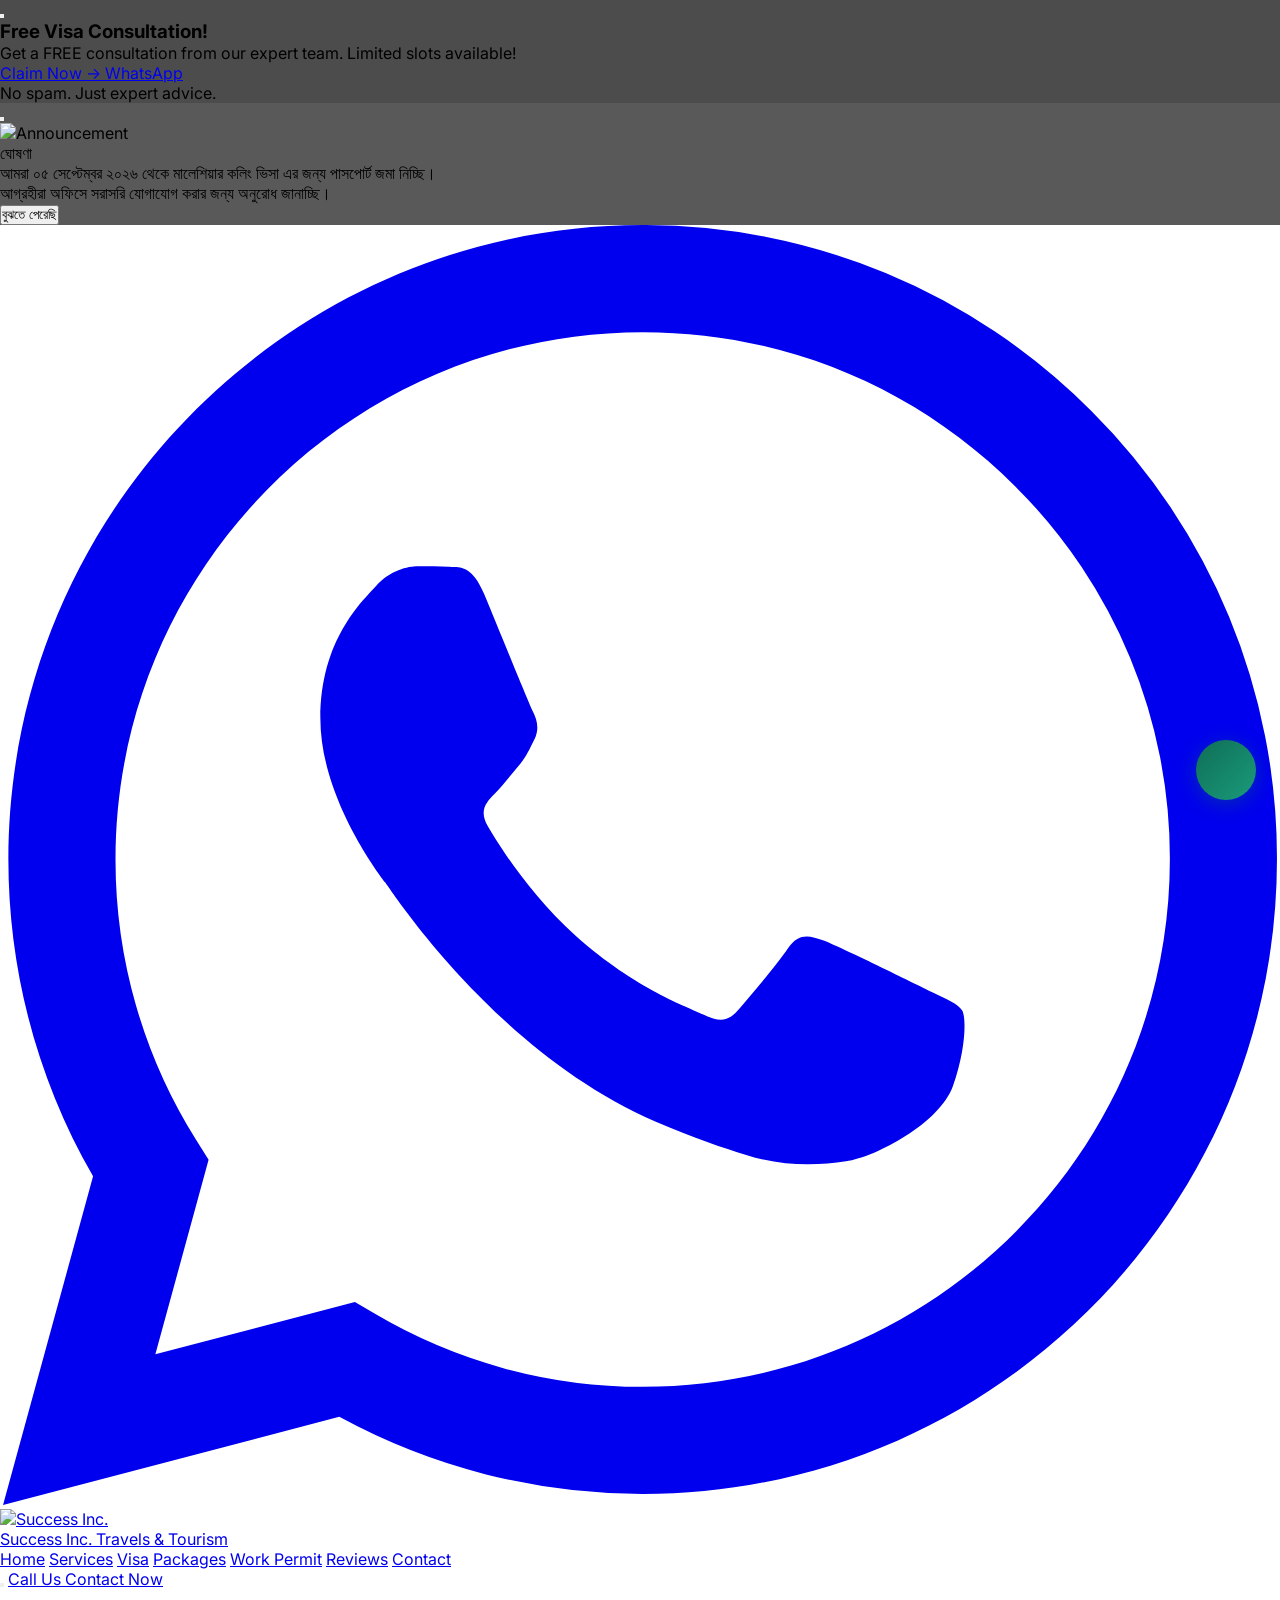
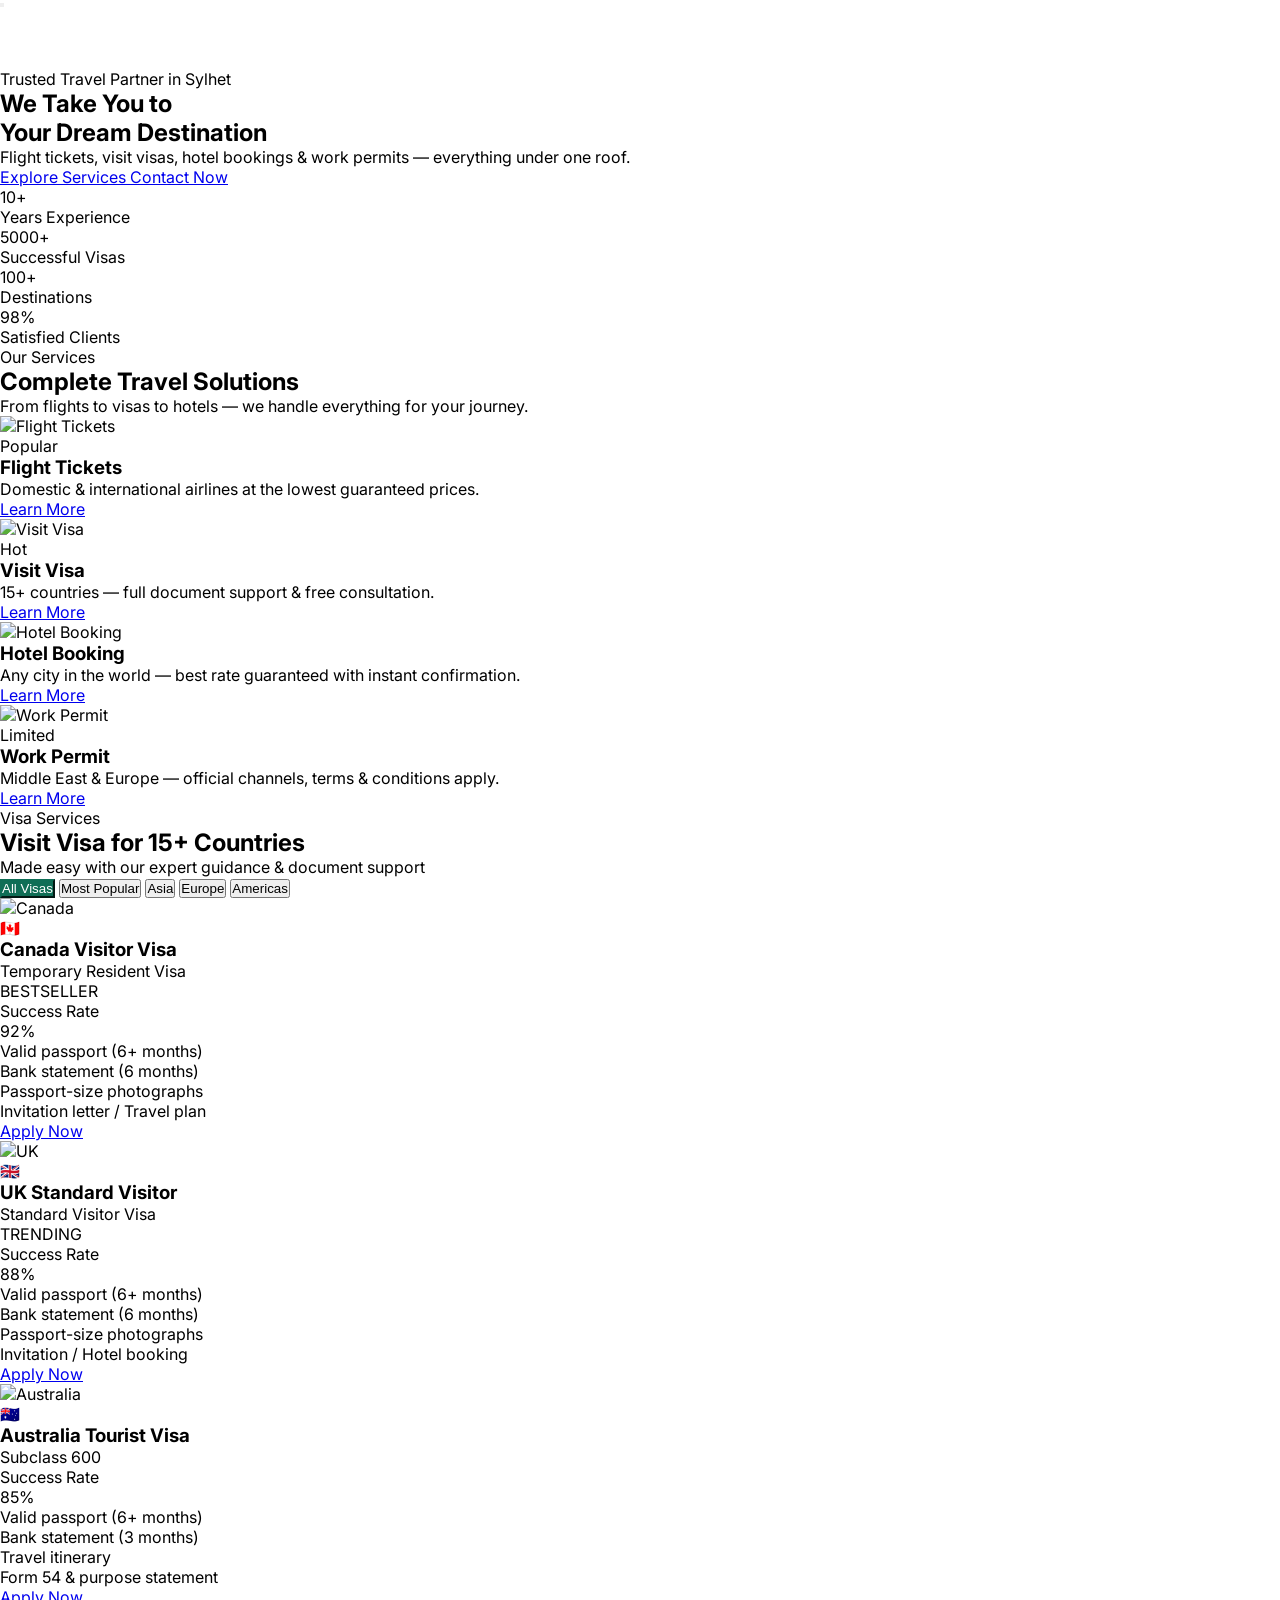
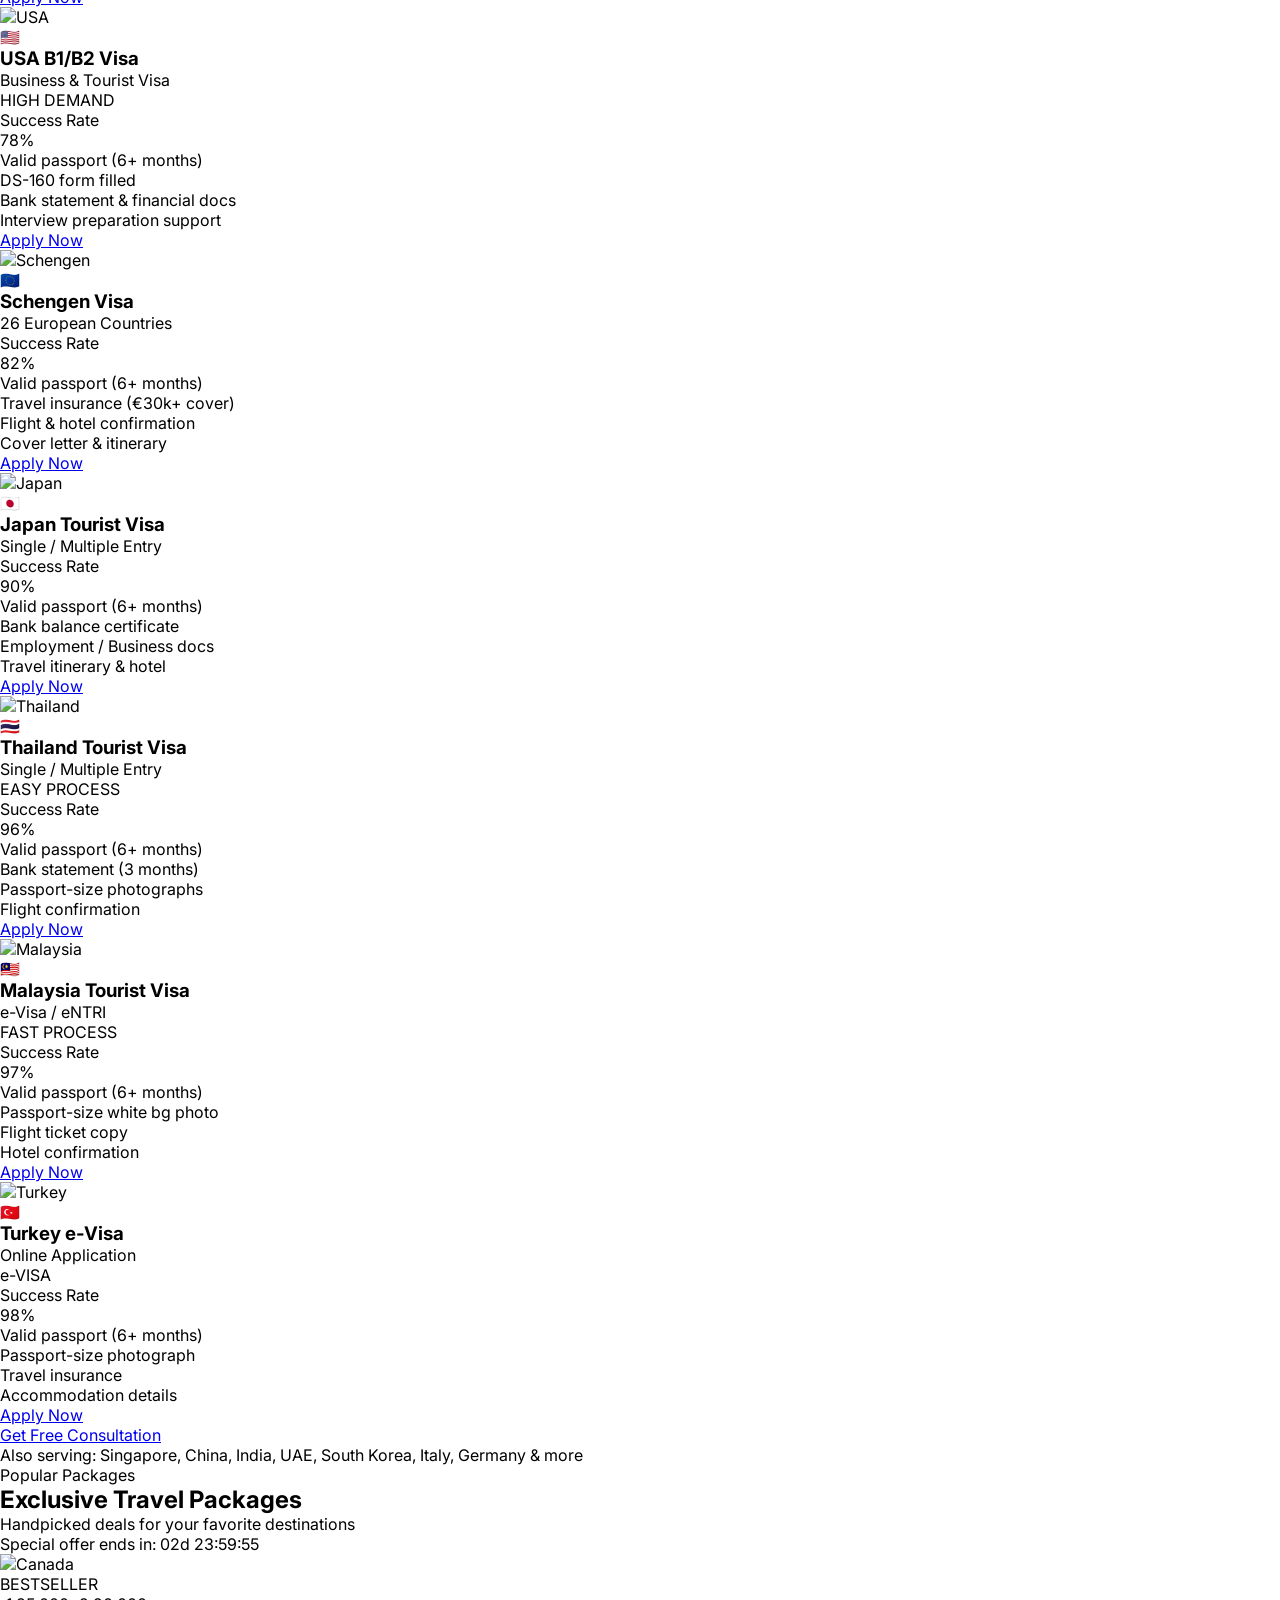
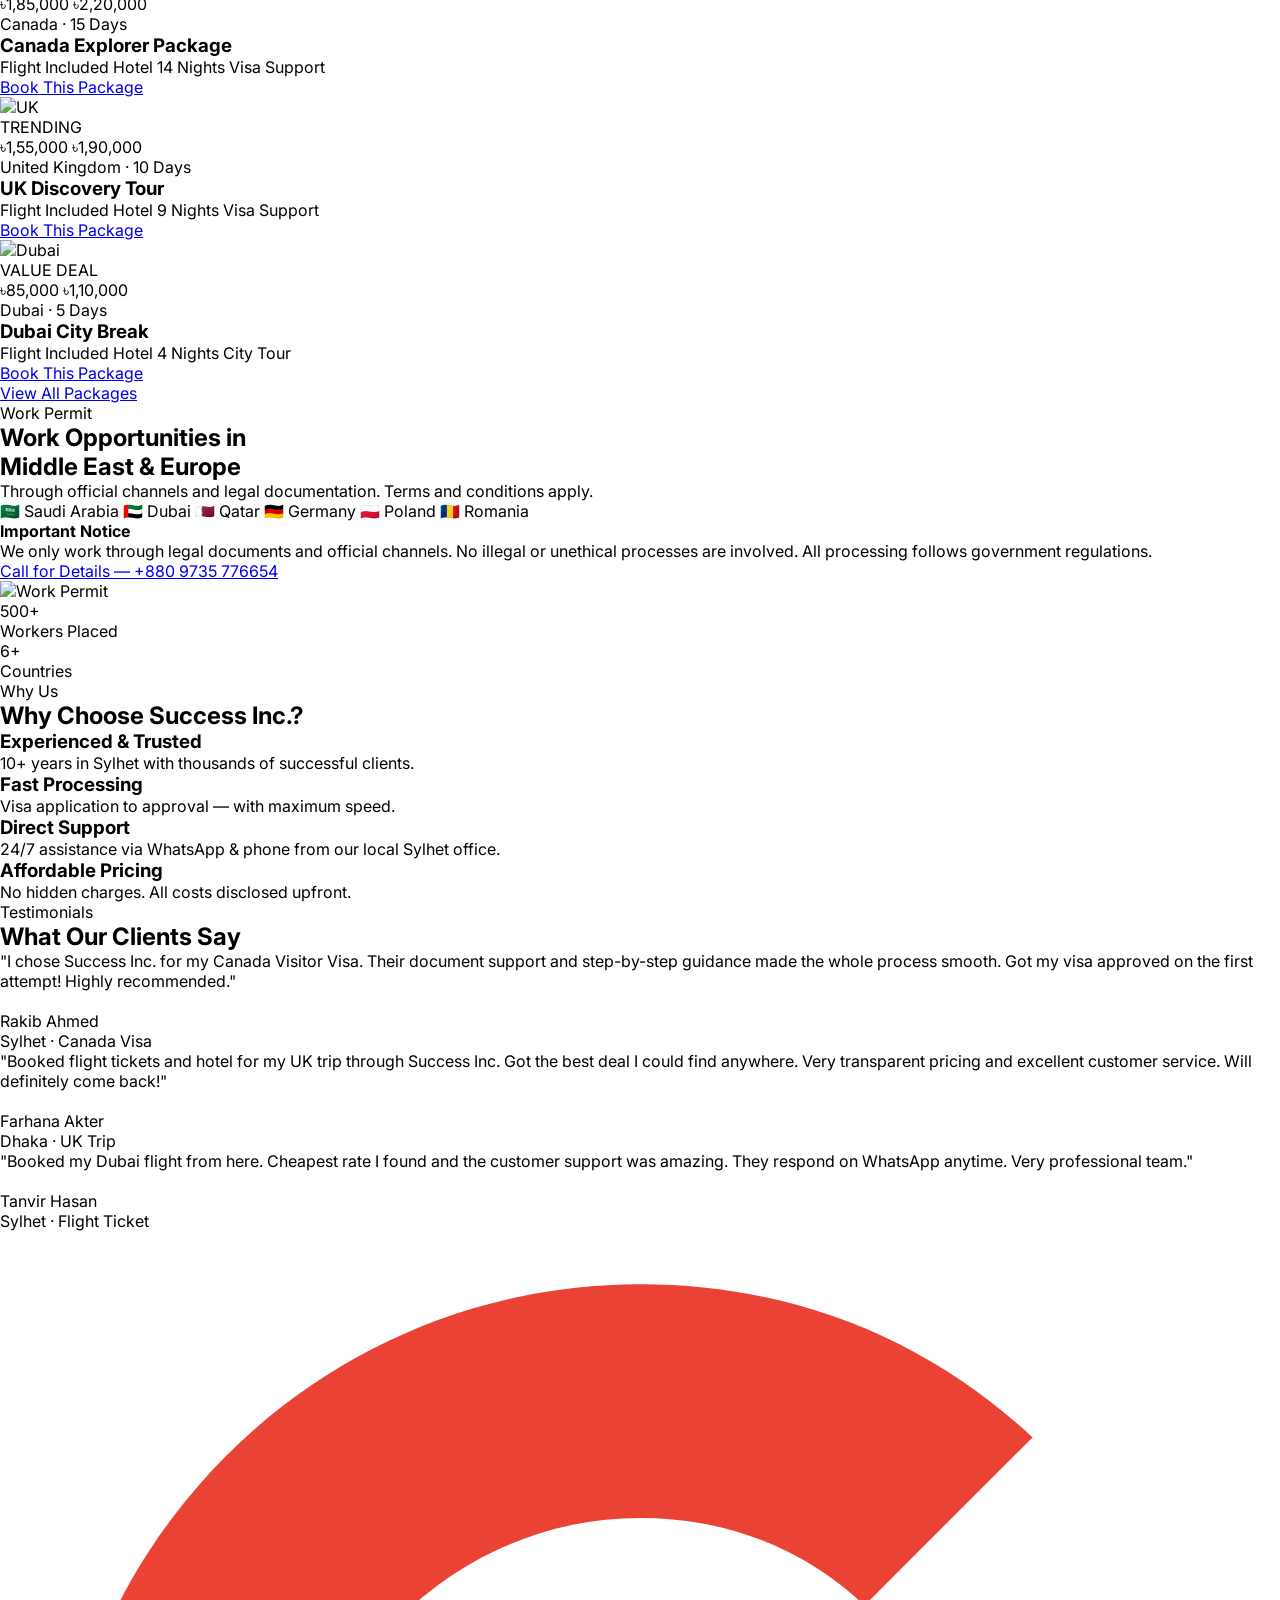
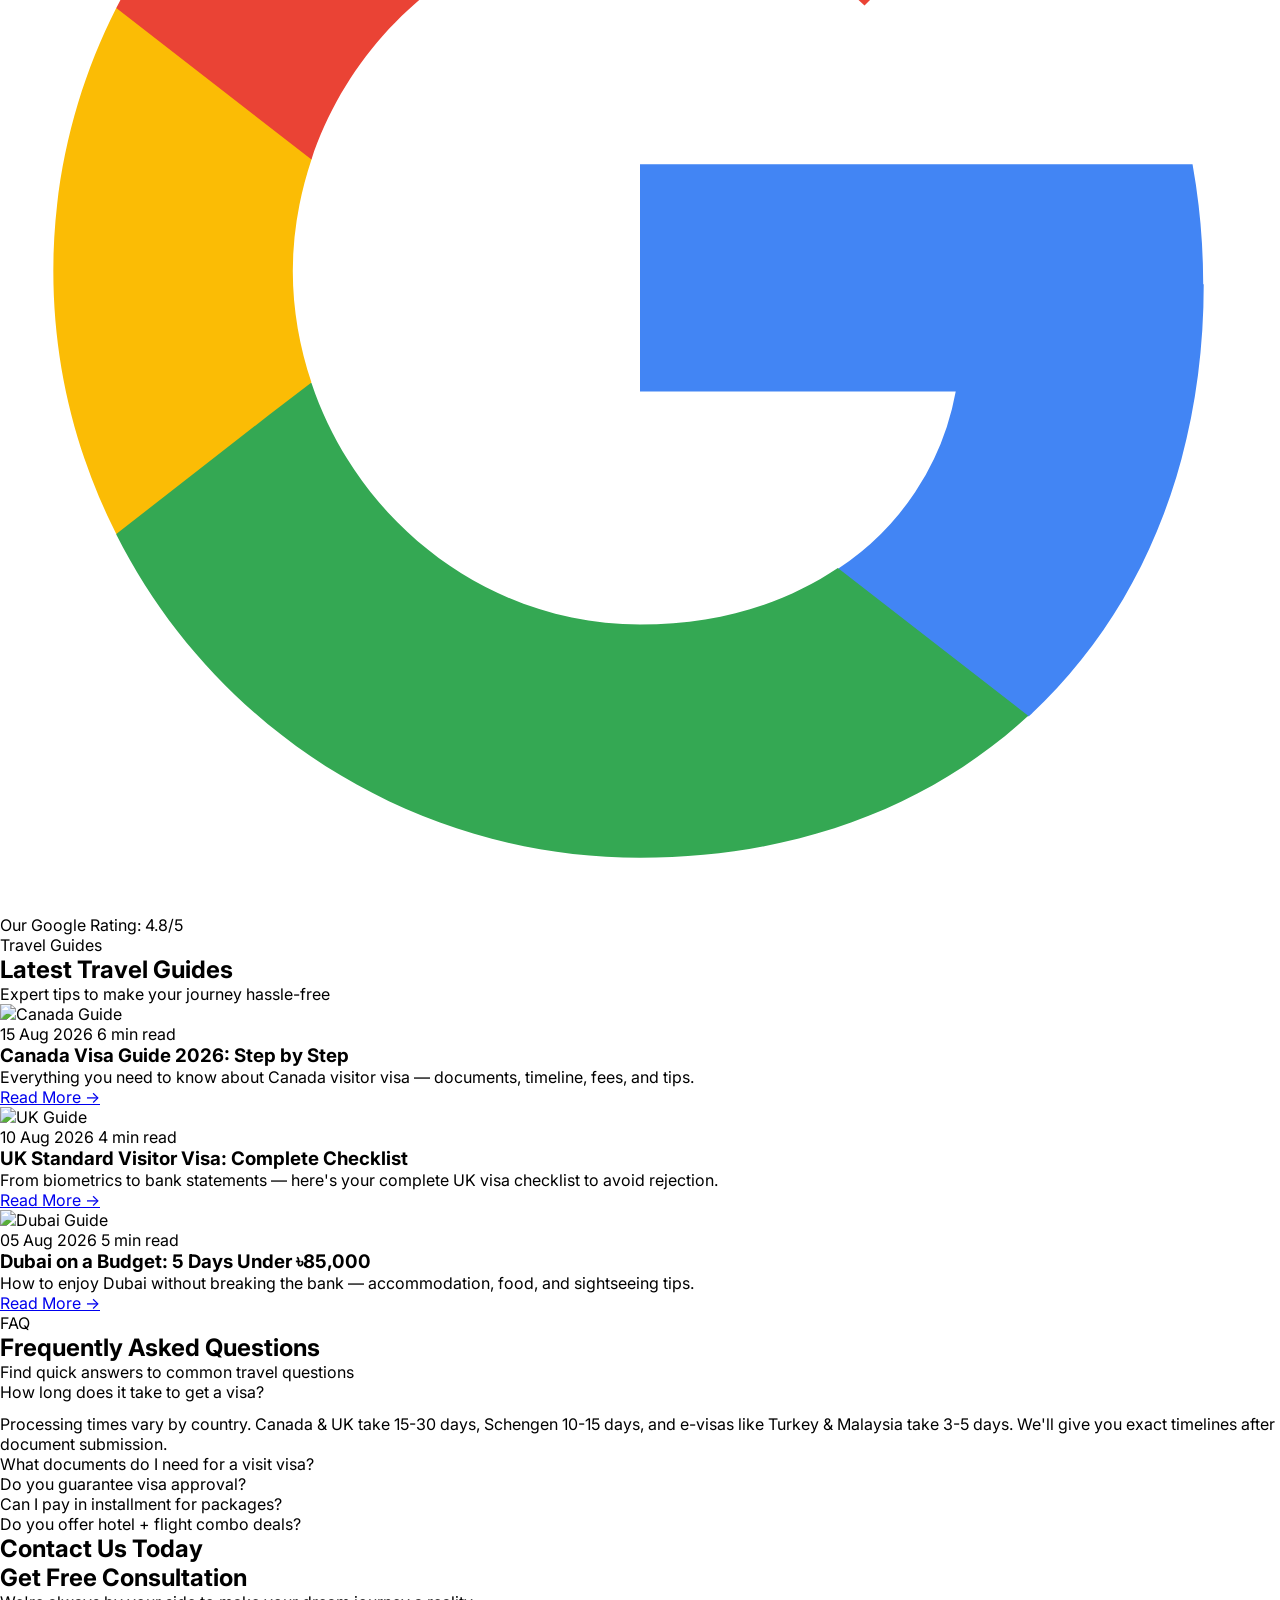
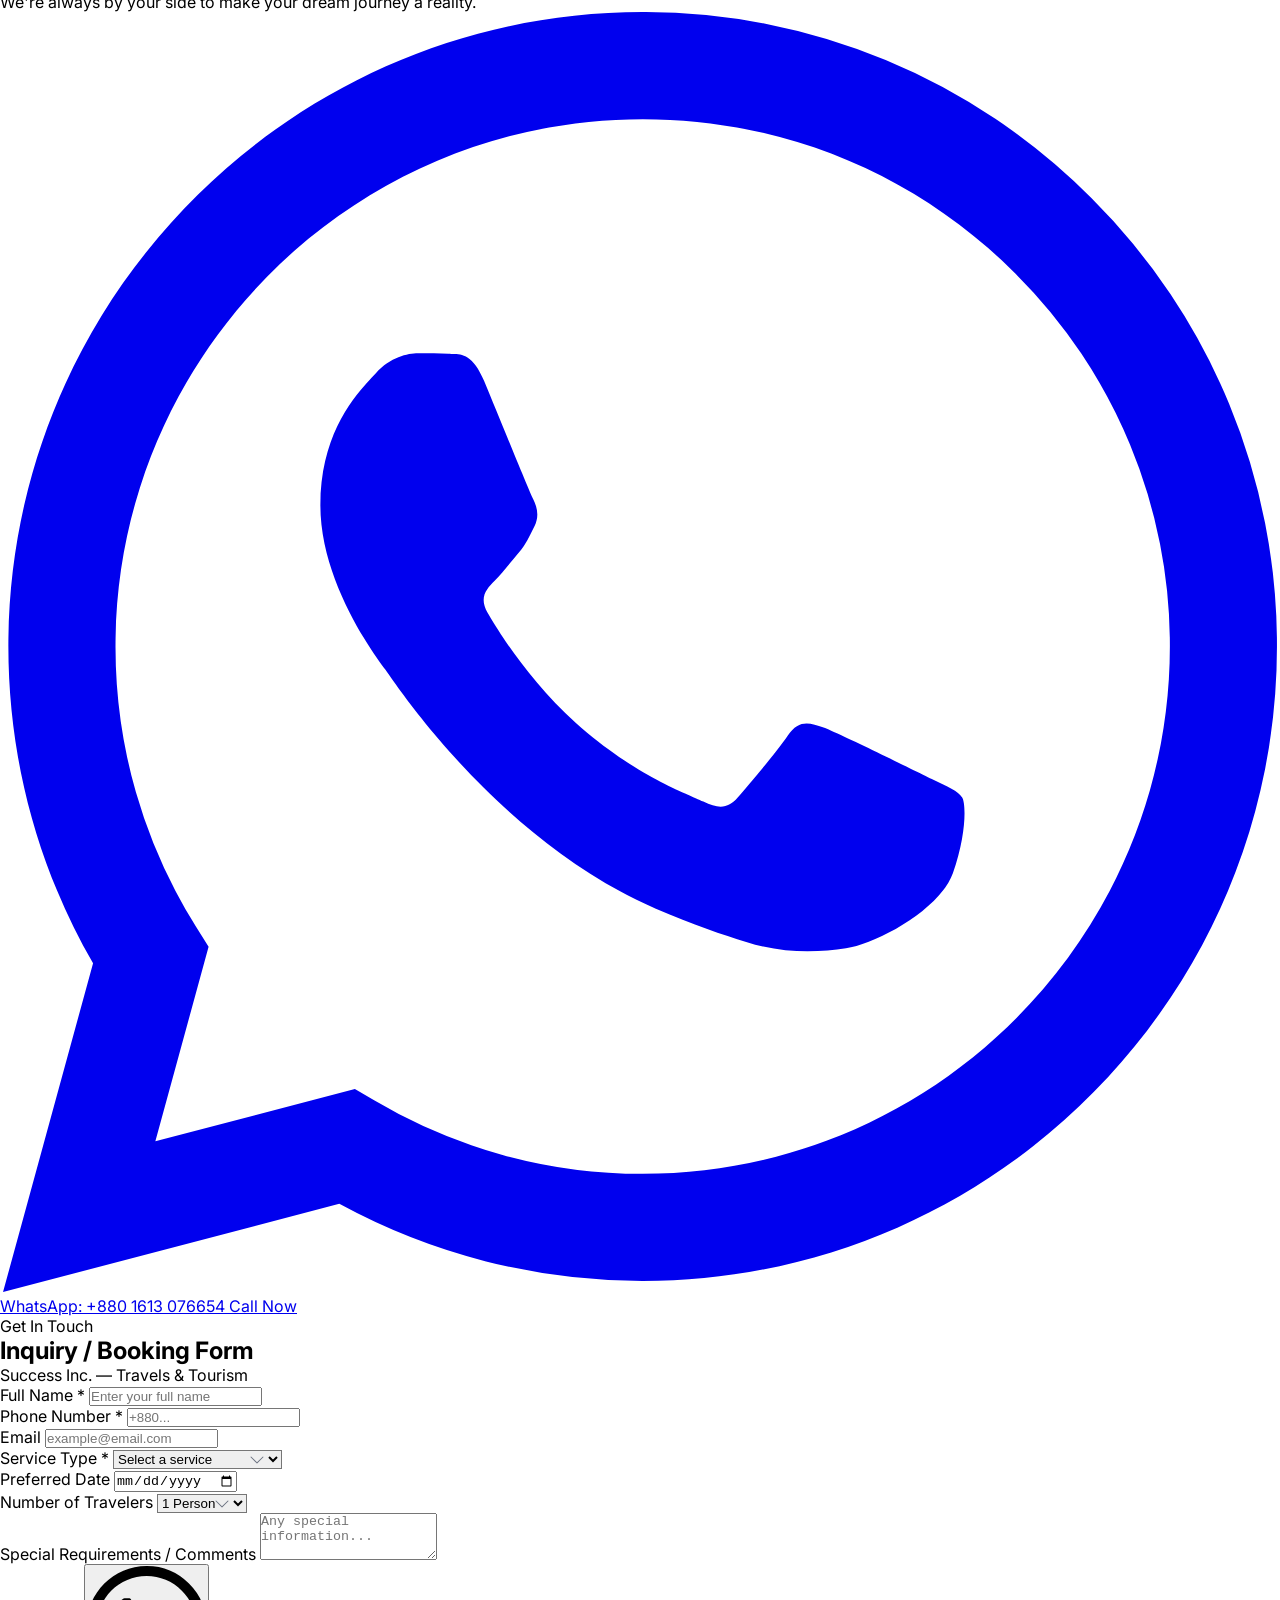
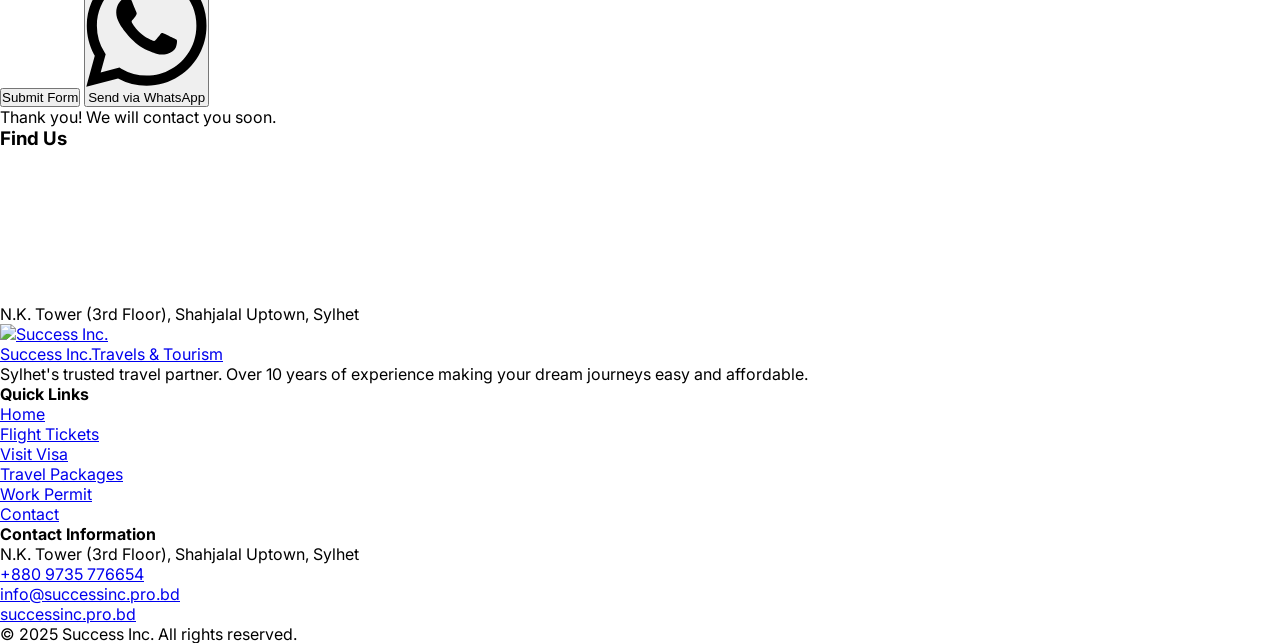
==== commit 6f8ff734: "Update index.html" ====
--- a/index.html
+++ b/index.html
@@ -5,10 +5,33 @@
     <meta name="viewport" content="width=device-width, initial-scale=1.0" />
     <title>Success Inc. — Travels & Tourism | Sylhet</title>
     <meta name="description" content="Trusted travel agency in Sylhet — Flight tickets, visit visas, hotel booking, work permits" />
-
+    <!-- Schema Markup for Local Business -->
+    <script type="application/ld+json">
+        {
+            "@context": "https://schema.org",
+            "@type": "TravelAgency",
+            "name": "Success Inc. Travels & Tourism",
+            "image": "https://images.unsplash.com/vector-1777720578127-ec36d4954ece?q=80&w=1181&auto=format&fit=crop",
+            "address": {
+                "@type": "PostalAddress",
+                "streetAddress": "N.K. Tower (3rd Floor), Shahjalal Uptown",
+                "addressLocality": "Sylhet",
+                "addressCountry": "BD"
+            },
+            "telephone": "+8809735776654",
+            "url": "https://successinc.pro.bd",
+            "aggregateRating": {
+                "@type": "AggregateRating",
+                "ratingValue": "4.8",
+                "reviewCount": "127"
+            }
+        }
+    </script>
     <!-- Tailwind + Iconify + Google Fonts -->
-    <script src="https://cdn.tailwindcss.com"></script>
-    <script src="https://code.iconify.design/3/3.1.0/iconify.min.js"></script>
+    <script src="https://cdn.tailwindcss.com">
+    </script>
+    <script src="https://code.iconify.design/3/3.1.0/iconify.min.js">
+    </script>
     <link rel="preconnect" href="https://fonts.googleapis.com" />
     <link rel="preconnect" href="https://fonts.gstatic.com" crossorigin />
     <link href="https://fonts.googleapis.com/css2?family=Inter:wght@300;400;500;600;700;800&display=swap" rel="stylesheet" />
@@ -47,6 +70,71 @@
         }
         body {
             font-family: 'Inter', sans-serif;
+            transition: background-color 0.3s, color 0.3s;
+        }
+
+        /* dark mode override */
+        body.dark {
+            background-color: #111827;
+            color: #e5e7eb;
+        }
+        body.dark .bg-white {
+            background-color: #1f2937 !important;
+        }
+        body.dark .bg-gray-50 {
+            background-color: #111827 !important;
+        }
+        body.dark .text-gray-900 {
+            color: #f3f4f6 !important;
+        }
+        body.dark .text-gray-700 {
+            color: #d1d5db !important;
+        }
+        body.dark .text-gray-600 {
+            color: #9ca3af !important;
+        }
+        body.dark .text-gray-500 {
+            color: #9ca3af !important;
+        }
+        body.dark .border-gray-100 {
+            border-color: #374151 !important;
+        }
+        body.dark .border-gray-200 {
+            border-color: #4b5563 !important;
+        }
+        body.dark .bg-gray-50 {
+            background-color: #1f2937 !important;
+        }
+        body.dark .shadow-sm {
+            box-shadow: 0 1px 2px 0 rgba(0, 0, 0, 0.4) !important;
+        }
+        body.dark .shadow-lg {
+            box-shadow: 0 10px 15px -3px rgba(0, 0, 0, 0.5) !important;
+        }
+        body.dark .service-card {
+            background: #1f2937 !important;
+        }
+        body.dark .country-badge {
+            background: #374151 !important;
+            border-color: #4b5563 !important;
+            color: #d1d5db !important;
+        }
+        body.dark input,
+        body.dark select,
+        body.dark textarea {
+            background: #374151 !important;
+            border-color: #4b5563 !important;
+            color: #e5e7eb !important;
+        }
+        body.dark input::placeholder,
+        body.dark textarea::placeholder {
+            color: #9ca3af !important;
+        }
+        body.dark .stat-card {
+            background: rgba(255, 255, 255, 0.05) !important;
+        }
+        body.dark .hero-slide {
+            filter: brightness(0.7);
         }
 
         /* Hero slider */
@@ -68,20 +156,38 @@
             backdrop-filter: blur(14px);
             box-shadow: 0 2px 30px rgba(0, 0, 0, 0.08);
         }
+        body.dark .navbar-scrolled {
+            background: rgba(17, 24, 39, 0.97) !important;
+        }
         .navbar-scrolled .nav-link {
             color: #374151 !important;
         }
+        body.dark .navbar-scrolled .nav-link {
+            color: #e5e7eb !important;
+        }
         .navbar-scrolled .nav-logo-text {
             color: #0F6E56 !important;
         }
+        body.dark .navbar-scrolled .nav-logo-text {
+            color: #34d399 !important;
+        }
         .navbar-scrolled .nav-sub {
             color: #6b7280 !important;
         }
+        body.dark .navbar-scrolled .nav-sub {
+            color: #9ca3af !important;
+        }
         .navbar-scrolled .nav-call {
             color: #374151 !important;
         }
+        body.dark .navbar-scrolled .nav-call {
+            color: #e5e7eb !important;
+        }
         .navbar-scrolled #menuBtn .iconify {
             color: #374151 !important;
+        }
+        body.dark .navbar-scrolled #menuBtn .iconify {
+            color: #e5e7eb !important;
         }
 
         /* Cards */
@@ -142,6 +248,15 @@
         .mobile-menu.open {
             transform: translateX(0);
         }
+        body.dark .mobile-menu {
+            background: #1f2937 !important;
+        }
+        body.dark .mobile-menu .text-gray-700 {
+            color: #e5e7eb !important;
+        }
+        body.dark .mobile-menu .text-primary {
+            color: #34d399 !important;
+        }
 
         /* scrollbar */
         ::-webkit-scrollbar {
@@ -156,6 +271,12 @@
         }
         ::-webkit-scrollbar-thumb:hover {
             background: #0a5a45;
+        }
+        body.dark ::-webkit-scrollbar-track {
+            background: #1f2937;
+        }
+        body.dark ::-webkit-scrollbar-thumb {
+            background: #34d399;
         }
 
         .stat-card {
@@ -192,6 +313,15 @@
             transition: all 0.3s ease;
         }
         .visa-filter-btn.active {
+            background: #0F6E56;
+            color: white;
+            border-color: #0F6E56;
+        }
+        body.dark .visa-filter-btn {
+            color: #d1d5db;
+            border-color: #4b5563;
+        }
+        body.dark .visa-filter-btn.active {
             background: #0F6E56;
             color: white;
             border-color: #0F6E56;
@@ -218,51 +348,447 @@
                 transform: scale(1) translateY(0);
             }
         }
+
+        /* FAQ accordion */
+        .faq-question {
+            cursor: pointer;
+            transition: all 0.3s ease;
+        }
+        .faq-question:hover {
+            background: #f3f4f6;
+        }
+        body.dark .faq-question:hover {
+            background: #374151;
+        }
+        .faq-answer {
+            max-height: 0;
+            overflow: hidden;
+            transition: max-height 0.4s ease, padding 0.4s ease;
+        }
+        .faq-answer.open {
+            max-height: 300px;
+            padding-top: 0.75rem;
+        }
+        .faq-icon {
+            transition: transform 0.3s ease;
+        }
+        .faq-icon.rotated {
+            transform: rotate(180deg);
+        }
+
+        /* Dark mode toggle */
+        .theme-toggle {
+            transition: all 0.3s ease;
+        }
+        .theme-toggle:hover {
+            transform: scale(1.05);
+        }
+
+        /* Exit popup */
+        .exit-overlay {
+            background: rgba(0, 0, 0, 0.7);
+            backdrop-filter: blur(6px);
+            transition: opacity 0.4s ease;
+        }
+
+        /* Counter animation */
+        .counter-num {
+            display: inline-block;
+        }
+
+        /* Gemini Chatbot Styles */
+        .gemini-chat-toggle {
+            position: fixed;
+            bottom: 100px;
+            right: 24px;
+            z-index: 999;
+            width: 60px;
+            height: 60px;
+            border-radius: 50%;
+            background: linear-gradient(135deg, #0F6E56, #1a9b7a);
+            border: none;
+            box-shadow: 0 4px 20px rgba(15, 110, 86, 0.4);
+            cursor: pointer;
+            transition: all 0.3s ease;
+            display: flex;
+            align-items: center;
+            justify-content: center;
+            color: white;
+        }
+        .gemini-chat-toggle:hover {
+            transform: scale(1.08);
+            box-shadow: 0 6px 30px rgba(15, 110, 86, 0.5);
+        }
+        .gemini-chat-toggle .iconify {
+            width: 28px;
+            height: 28px;
+        }
+
+        .gemini-chat-window {
+            position: fixed;
+            bottom: 175px;
+            right: 24px;
+            z-index: 998;
+            width: 380px;
+            max-width: 92vw;
+            height: 500px;
+            max-height: 70vh;
+            background: white;
+            border-radius: 20px;
+            box-shadow: 0 20px 60px rgba(0, 0, 0, 0.2);
+            display: none;
+            flex-direction: column;
+            overflow: hidden;
+            transition: all 0.3s ease;
+            border: 1px solid rgba(0, 0, 0, 0.08);
+        }
+        .gemini-chat-window.open {
+            display: flex;
+            animation: chatSlideUp 0.3s ease;
+        }
+        @keyframes chatSlideUp {
+            0% {
+                opacity: 0;
+                transform: translateY(20px) scale(0.95);
+            }
+            100% {
+                opacity: 1;
+                transform: translateY(0) scale(1);
+            }
+        }
+
+        .gemini-chat-header {
+            background: linear-gradient(135deg, #0F6E56, #1a9b7a);
+            padding: 16px 20px;
+            display: flex;
+            align-items: center;
+            justify-content: space-between;
+            flex-shrink: 0;
+        }
+        .gemini-chat-header-left {
+            display: flex;
+            align-items: center;
+            gap: 10px;
+        }
+        .gemini-chat-header-left .avatar {
+            width: 36px;
+            height: 36px;
+            border-radius: 50%;
+            background: rgba(255, 255, 255, 0.2);
+            display: flex;
+            align-items: center;
+            justify-content: center;
+            font-size: 18px;
+        }
+        .gemini-chat-header-left .info h4 {
+            color: white;
+            font-size: 14px;
+            font-weight: 600;
+            margin: 0;
+        }
+        .gemini-chat-header-left .info p {
+            color: rgba(255, 255, 255, 0.7);
+            font-size: 10px;
+            margin: 0;
+        }
+        .gemini-chat-header .close-btn {
+            background: rgba(255, 255, 255, 0.15);
+            border: none;
+            color: white;
+            width: 32px;
+            height: 32px;
+            border-radius: 50%;
+            cursor: pointer;
+            display: flex;
+            align-items: center;
+            justify-content: center;
+            transition: background 0.3s;
+        }
+        .gemini-chat-header .close-btn:hover {
+            background: rgba(255, 255, 255, 0.3);
+        }
+
+        .gemini-chat-messages {
+            flex: 1;
+            padding: 16px 18px;
+            overflow-y: auto;
+            background: #f8faf9;
+            display: flex;
+            flex-direction: column;
+            gap: 10px;
+        }
+        .gemini-chat-messages::-webkit-scrollbar {
+            width: 4px;
+        }
+        .gemini-chat-messages::-webkit-scrollbar-thumb {
+            background: #0F6E56;
+            border-radius: 4px;
+        }
+
+        .message {
+            max-width: 85%;
+            padding: 10px 14px;
+            border-radius: 14px;
+            font-size: 13px;
+            line-height: 1.6;
+            animation: msgIn 0.3s ease;
+            word-wrap: break-word;
+        }
+        @keyframes msgIn {
+            0% {
+                opacity: 0;
+                transform: translateY(8px);
+            }
+            100% {
+                opacity: 1;
+                transform: translateY(0);
+            }
+        }
+        .message.bot {
+            background: white;
+            color: #1a1a2e;
+            align-self: flex-start;
+            border-bottom-left-radius: 4px;
+            box-shadow: 0 1px 4px rgba(0, 0, 0, 0.05);
+        }
+        .message.bot .typing-indicator {
+            display: flex;
+            gap: 4px;
+            padding: 4px 0;
+        }
+        .message.bot .typing-indicator span {
+            width: 8px;
+            height: 8px;
+            background: #0F6E56;
+            border-radius: 50%;
+            animation: typingBounce 1.4s infinite;
+        }
+        .message.bot .typing-indicator span:nth-child(2) {
+            animation-delay: 0.2s;
+        }
+        .message.bot .typing-indicator span:nth-child(3) {
+            animation-delay: 0.4s;
+        }
+        @keyframes typingBounce {
+            0%,
+            60%,
+            100% {
+                transform: translateY(0);
+                opacity: 0.4;
+            }
+            30% {
+                transform: translateY(-8px);
+                opacity: 1;
+            }
+        }
+
+        .message.user {
+            background: #0F6E56;
+            color: white;
+            align-self: flex-end;
+            border-bottom-right-radius: 4px;
+        }
+
+        .gemini-chat-input {
+            padding: 12px 16px 16px;
+            border-top: 1px solid #e5e7eb;
+            background: white;
+            display: flex;
+            gap: 10px;
+            flex-shrink: 0;
+        }
+        .gemini-chat-input input {
+            flex: 1;
+            padding: 10px 14px;
+            border: 2px solid #e5e7eb;
+            border-radius: 30px;
+            font-size: 13px;
+            outline: none;
+            transition: border-color 0.3s;
+            background: #f8faf9;
+        }
+        .gemini-chat-input input:focus {
+            border-color: #0F6E56;
+        }
+        .gemini-chat-input input::placeholder {
+            color: #9ca3af;
+        }
+        .gemini-chat-input button {
+            width: 44px;
+            height: 44px;
+            border-radius: 50%;
+            border: none;
+            background: #0F6E56;
+            color: white;
+            cursor: pointer;
+            transition: all 0.3s;
+            display: flex;
+            align-items: center;
+            justify-content: center;
+            flex-shrink: 0;
+        }
+        .gemini-chat-input button:hover {
+            background: #0a5a45;
+            transform: scale(1.05);
+        }
+        .gemini-chat-input button:disabled {
+            opacity: 0.5;
+            cursor: not-allowed;
+            transform: none;
+        }
+        .gemini-chat-input button .iconify {
+            width: 20px;
+            height: 20px;
+        }
+
+        .quick-suggestions {
+            padding: 0 16px 10px;
+            display: flex;
+            gap: 6px;
+            flex-wrap: wrap;
+            background: #f8faf9;
+            flex-shrink: 0;
+        }
+        .quick-suggestions button {
+            background: white;
+            border: 1px solid #e5e7eb;
+            border-radius: 20px;
+            padding: 5px 14px;
+            font-size: 11px;
+            color: #374151;
+            cursor: pointer;
+            transition: all 0.2s;
+            white-space: nowrap;
+        }
+        .quick-suggestions button:hover {
+            background: #0F6E56;
+            color: white;
+            border-color: #0F6E56;
+        }
+
+        body.dark .gemini-chat-window {
+            background: #1f2937;
+            border-color: #374151;
+        }
+        body.dark .gemini-chat-messages {
+            background: #111827;
+        }
+        body.dark .message.bot {
+            background: #1f2937;
+            color: #e5e7eb;
+        }
+        body.dark .gemini-chat-input {
+            background: #1f2937;
+            border-color: #374151;
+        }
+        body.dark .gemini-chat-input input {
+            background: #111827;
+            border-color: #374151;
+            color: #e5e7eb;
+        }
+        body.dark .gemini-chat-input input::placeholder {
+            color: #6b7280;
+        }
+        body.dark .quick-suggestions {
+            background: #111827;
+        }
+        body.dark .quick-suggestions button {
+            background: #1f2937;
+            border-color: #374151;
+            color: #d1d5db;
+        }
+        body.dark .quick-suggestions button:hover {
+            background: #0F6E56;
+            color: white;
+        }
+
+        @media (max-width: 480px) {
+            .gemini-chat-window {
+                bottom: 100px;
+                right: 10px;
+                left: 10px;
+                width: auto;
+                max-width: none;
+                height: 60vh;
+                max-height: 70vh;
+                border-radius: 16px;
+            }
+            .gemini-chat-toggle {
+                bottom: 85px;
+                right: 16px;
+                width: 54px;
+                height: 54px;
+            }
+            .gemini-chat-toggle .iconify {
+                width: 24px;
+                height: 24px;
+            }
+            .quick-suggestions {
+                padding: 0 12px 8px;
+            }
+            .quick-suggestions button {
+                font-size: 10px;
+                padding: 4px 10px;
+            }
+        }
     </style>
 </head>
 
 <body class="bg-white text-gray-800 font-main overflow-x-hidden">
 
-    <!-- ========== ANNOUNCEMENT POPUP ========== -->
-    <div id="announcePopup" class="announce-overlay fixed inset-0 z-[999] flex items-center justify-center p-4 hidden">
-        <div class="announce-box bg-white rounded-3xl shadow-2xl overflow-hidden relative">
-
-            <!-- close button -->
-            <button id="annCloseBtn" class="absolute top-4 right-4 z-10 w-9 h-9 bg-white/80 hover:bg-gray-100 rounded-full flex items-center justify-center text-gray-600 transition-all shadow-sm">
-                <span class="iconify w-5 h-5" data-icon="lucide:x"></span>
+    <!-- ========== EXIT POPUP ========== -->
+    <div id="exitPopup" class="exit-overlay fixed inset-0 z-[998] flex items-center justify-center p-4 hidden opacity-0 transition-opacity duration-400">
+        <div class="bg-white dark:bg-gray-800 rounded-3xl shadow-2xl max-w-md w-full p-6 md:p-8 text-center relative animate-[annFadeIn_0.4s_ease]">
+            <button id="exitCloseBtn" class="absolute top-3 right-3 w-8 h-8 rounded-full bg-gray-100 dark:bg-gray-700 hover:bg-gray-200 dark:hover:bg-gray-600 flex items-center justify-center text-gray-600 dark:text-gray-300 transition-all">
+                <span class="iconify w-4 h-4" data-icon="lucide:x"></span>
             </button>
-
-            <!-- image -->
-            <div class="w-full">
-                <img src="https://res.cloudinary.com/vkazongg/image/upload/v1788210429/Letterhead12.jpg" alt="Announcement" class="w-full h-auto block" />
-            </div>
-
-            <!-- text overlay (optional, but image already has text) -->
-            <div class="p-5 pt-4 bg-white text-center border-t border-gray-100">
-                <div class="flex items-center justify-center gap-2 text-primary font-bold text-sm mb-1">
-                    <span class="iconify w-5 h-5" data-icon="lucide:megaphone"></span>
-                    <span>ঘোষণা</span>
-                </div>
-                <p class="text-gray-700 text-sm leading-relaxed font-medium">
-                    আমরা <span class="text-primary font-extrabold">০৫ সেপ্টেম্বর ২০২৬</span> থেকে
-                    <span class="text-accent font-extrabold">মালেশিয়ার কলিং ভিসা</span> এর জন্য
-                    পাসপোর্ট জমা নিচ্ছি।
-                    <br />
-                    আগ্রহীরা অফিসে সরাসরি যোগাযোগ করার জন্য অনুরোধ জানাচ্ছি।
-                </p>
-                <button id="annGotItBtn" class="mt-3 bg-primary hover:bg-primary-dark text-white px-8 py-2.5 rounded-full text-sm font-bold transition-all shadow-lg shadow-primary/20">
-                    বুঝতে পেরেছি
-                </button>
-            </div>
-        </div>
+            <div class="w-16 h-16 bg-accent/10 rounded-full flex items-center justify-center mx-auto mb-4">
+                <span class="iconify w-8 h-8 text-accent" data-icon="lucide:gift"></span>
+            </div>
+            <h3 class="text-xl md:text-2xl font-bold text-gray-900 dark:text-white mb-2">Free Visa Consultation!</h3>
+            <p class="text-gray-600 dark:text-gray-300 text-sm leading-relaxed mb-5">Get a <span class="text-accent font-bold">FREE</span> consultation from our expert team. Limited slots available!</p>
+            <a href="https://wa.me/8801613076654?text=I%20want%20free%20visa%20consultation" target="_blank"
+            class="inline-block bg-accent hover:bg-accent-dark text-white px-8 py-3 rounded-full font-bold text-sm transition-all hover:shadow-lg hover:shadow-accent/30">
+            Claim Now → WhatsApp
+        </a>
+        <p class="text-gray-400 text-xs mt-3">No spam. Just expert advice.</p>
     </div>
-
-    <!-- ========== WHATSAPP FLOAT ========== -->
-    <a href="https://wa.me/8801613076654" target="_blank"
-    class="whatsapp-float fixed bottom-6 right-6 z-[999] w-14 h-14 bg-[#25D366] rounded-full flex items-center justify-center shadow-lg hover:scale-110 transition-transform">
-    <svg class="w-7 h-7 text-white" fill="currentColor" viewBox="0 0 24 24">
-        <path d="M17.472 14.382c-.297-.149-1.758-.867-2.03-.967-.273-.099-.471-.148-.67.15-.197.297-.767.966-.94 1.164-.173.199-.347.223-.644.075-.297-.15-1.255-.463-2.39-1.475-.883-.788-1.48-1.761-1.653-2.059-.173-.297-.018-.458.13-.606.134-.133.298-.347.446-.52.149-.174.198-.298.298-.497.099-.198.05-.371-.025-.52-.075-.149-.669-1.612-.916-2.207-.242-.579-.487-.5-.669-.51-.173-.008-.371-.01-.57-.01-.198 0-.52.074-.792.372-.272.297-1.04 1.016-1.04 2.479 0 1.462 1.065 2.875 1.213 3.074.149.198 2.096 3.2 5.077 4.487.709.306 1.262.489 1.694.625.712.227 1.36.195 1.871.118.571-.085 1.758-.719 2.006-1.413.248-.694.248-1.289.173-1.413-.074-.124-.272-.198-.57-.347m-5.421 7.403h-.004a9.87 9.87 0 01-5.031-1.378l-.361-.214-3.741.982.998-3.648-.235-.374a9.86 9.86 0 01-1.51-5.26c.001-5.45 4.436-9.884 9.888-9.884 2.64 0 5.122 1.03 6.988 2.898a9.825 9.825 0 012.893 6.994c-.003 5.45-4.437 9.884-9.885 9.884m8.413-18.297A11.815 11.815 0 0012.05 0C5.495 0 .16 5.335.157 11.892c0 2.096.547 4.142 1.588 5.945L.057 24l6.305-1.654a11.882 11.882 0 005.683 1.448h.005c6.554 0 11.89-5.335 11.893-11.893a11.821 11.821 0 00-3.48-8.413z" />
-    </svg>
+</div>
+
+<!-- ========== ANNOUNCEMENT POPUP ========== -->
+<div id="announcePopup" class="announce-overlay fixed inset-0 z-[999] flex items-center justify-center p-4 hidden">
+    <div class="announce-box bg-white dark:bg-gray-800 rounded-3xl shadow-2xl overflow-hidden relative">
+        <button id="annCloseBtn" class="absolute top-4 right-4 z-10 w-9 h-9 bg-white/80 dark:bg-gray-700/80 hover:bg-gray-100 dark:hover:bg-gray-600 rounded-full flex items-center justify-center text-gray-600 dark:text-gray-300 transition-all shadow-sm">
+            <span class="iconify w-5 h-5" data-icon="lucide:x"></span>
+        </button>
+        <div class="w-full">
+            <img src="https://res.cloudinary.com/vkazongg/image/upload/v1788210429/Letterhead12.jpg" alt="Announcement" class="w-full h-auto block" />
+        </div>
+        <div class="p-5 pt-4 bg-white dark:bg-gray-800 text-center border-t border-gray-100 dark:border-gray-700">
+            <div class="flex items-center justify-center gap-2 text-primary dark:text-emerald-400 font-bold text-sm mb-1">
+                <span class="iconify w-5 h-5" data-icon="lucide:megaphone"></span>
+                <span>ঘোষণা</span>
+            </div>
+            <p class="text-gray-700 dark:text-gray-300 text-sm leading-relaxed font-medium">
+                আমরা <span class="text-primary dark:text-emerald-400 font-extrabold">০৫ সেপ্টেম্বর ২০২৬</span> থেকে
+                <span class="text-accent font-extrabold">মালেশিয়ার কলিং ভিসা</span> এর জন্য
+                পাসপোর্ট জমা নিচ্ছি।
+                <br />
+                আগ্রহীরা অফিসে সরাসরি যোগাযোগ করার জন্য অনুরোধ জানাচ্ছি।
+            </p>
+            <button id="annGotItBtn" class="mt-3 bg-primary hover:bg-primary-dark dark:bg-emerald-600 dark:hover:bg-emerald-700 text-white px-8 py-2.5 rounded-full text-sm font-bold transition-all shadow-lg shadow-primary/20">
+                বুঝতে পেরেছি
+            </button>
+        </div>
+    </div>
+</div>
+
+<!-- ========== WHATSAPP FLOAT ========== -->
+<a href="https://wa.me/8801613076654" target="_blank"
+class="whatsapp-float fixed bottom-6 right-6 z-[60] w-14 h-14 bg-[#25D366] rounded-full flex items-center justify-center shadow-lg hover:scale-110 transition-transform">
+<svg class="w-7 h-7 text-white" fill="currentColor" viewBox="0 0 24 24">
+    <path d="M17.472 14.382c-.297-.149-1.758-.867-2.03-.967-.273-.099-.471-.148-.67.15-.197.297-.767.966-.94 1.164-.173.199-.347.223-.644.075-.297-.15-1.255-.463-2.39-1.475-.883-.788-1.48-1.761-1.653-2.059-.173-.297-.018-.458.13-.606.134-.133.298-.347.446-.52.149-.174.198-.298.298-.497.099-.198.05-.371-.025-.52-.075-.149-.669-1.612-.916-2.207-.242-.579-.487-.5-.669-.51-.173-.008-.371-.01-.57-.01-.198 0-.52.074-.792.372-.272.297-1.04 1.016-1.04 2.479 0 1.462 1.065 2.875 1.213 3.074.149.198 2.096 3.2 5.077 4.487.709.306 1.262.489 1.694.625.712.227 1.36.195 1.871.118.571-.085 1.758-.719 2.006-1.413.248-.694.248-1.289.173-1.413-.074-.124-.272-.198-.57-.347m-5.421 7.403h-.004a9.87 9.87 0 01-5.031-1.378l-.361-.214-3.741.982.998-3.648-.235-.374a9.86 9.86 0 01-1.51-5.26c.001-5.45 4.436-9.884 9.888-9.884 2.64 0 5.122 1.03 6.988 2.898a9.825 9.825 0 012.893 6.994c-.003 5.45-4.437 9.884-9.885 9.884m8.413-18.297A11.815 11.815 0 0012.05 0C5.495 0 .16 5.335.157 11.892c0 2.096.547 4.142 1.588 5.945L.057 24l6.305-1.654a11.882 11.882 0 005.683 1.448h.005c6.554 0 11.89-5.335 11.893-11.893a11.821 11.821 0 00-3.48-8.413z" />
+</svg>
 </a>
 
 <!-- ========== NAVBAR ========== -->
@@ -286,6 +812,9 @@
                 <a href="#contact" class="nav-link px-3 py-2 text-sm font-medium text-white/90 hover:text-accent transition-colors">Contact</a>
             </div>
             <div class="hidden lg:flex items-center gap-3">
+                <button id="themeToggle" class="theme-toggle w-9 h-9 rounded-full bg-white/10 hover:bg-white/20 flex items-center justify-center text-white/80 hover:text-white transition-all">
+                    <span class="iconify w-5 h-5" data-icon="lucide:moon"></span>
+                </button>
                 <a href="tel:+8809735776654" class="nav-call flex items-center gap-1.5 text-sm text-white/80 hover:text-accent transition-colors">
                     <span class="iconify w-4 h-4" data-icon="lucide:phone"></span>
                     Call Us
@@ -303,25 +832,25 @@
 </nav>
 
 <!-- Mobile Menu -->
-<div id="mobileMenu" class="mobile-menu fixed top-0 right-0 w-80 max-w-[85vw] h-full bg-white z-[60] shadow-2xl">
+<div id="mobileMenu" class="mobile-menu fixed top-0 right-0 w-80 max-w-[85vw] h-full bg-white dark:bg-gray-800 z-[60] shadow-2xl">
     <div class="p-6">
         <div class="flex items-center justify-between mb-8">
-            <span class="text-primary font-bold text-lg">Menu</span>
-            <button id="closeMenu" class="p-2 hover:bg-gray-100 rounded-lg transition-colors">
-                <span class="iconify w-6 h-6 text-gray-600" data-icon="lucide:x"></span>
+            <span class="text-primary dark:text-emerald-400 font-bold text-lg">Menu</span>
+            <button id="closeMenu" class="p-2 hover:bg-gray-100 dark:hover:bg-gray-700 rounded-lg transition-colors">
+                <span class="iconify w-6 h-6 text-gray-600 dark:text-gray-300" data-icon="lucide:x"></span>
             </button>
         </div>
         <div class="flex flex-col gap-1">
-            <a href="#home" class="mobile-link px-4 py-3 rounded-lg text-gray-700 hover:bg-primary-light hover:text-primary transition-all font-medium">Home</a>
-            <a href="#services" class="mobile-link px-4 py-3 rounded-lg text-gray-700 hover:bg-primary-light hover:text-primary transition-all font-medium">Services</a>
-            <a href="#visa" class="mobile-link px-4 py-3 rounded-lg text-gray-700 hover:bg-primary-light hover:text-primary transition-all font-medium">Visa</a>
-            <a href="#packages" class="mobile-link px-4 py-3 rounded-lg text-gray-700 hover:bg-primary-light hover:text-primary transition-all font-medium">Packages</a>
-            <a href="#workpermit" class="mobile-link px-4 py-3 rounded-lg text-gray-700 hover:bg-primary-light hover:text-primary transition-all font-medium">Work Permit</a>
-            <a href="#reviews" class="mobile-link px-4 py-3 rounded-lg text-gray-700 hover:bg-primary-light hover:text-primary transition-all font-medium">Reviews</a>
-            <a href="#contact" class="mobile-link px-4 py-3 rounded-lg text-gray-700 hover:bg-primary-light hover:text-primary transition-all font-medium">Contact</a>
+            <a href="#home" class="mobile-link px-4 py-3 rounded-lg text-gray-700 dark:text-gray-200 hover:bg-primary-light dark:hover:bg-gray-700 hover:text-primary dark:hover:text-emerald-400 transition-all font-medium">Home</a>
+            <a href="#services" class="mobile-link px-4 py-3 rounded-lg text-gray-700 dark:text-gray-200 hover:bg-primary-light dark:hover:bg-gray-700 hover:text-primary dark:hover:text-emerald-400 transition-all font-medium">Services</a>
+            <a href="#visa" class="mobile-link px-4 py-3 rounded-lg text-gray-700 dark:text-gray-200 hover:bg-primary-light dark:hover:bg-gray-700 hover:text-primary dark:hover:text-emerald-400 transition-all font-medium">Visa</a>
+            <a href="#packages" class="mobile-link px-4 py-3 rounded-lg text-gray-700 dark:text-gray-200 hover:bg-primary-light dark:hover:bg-gray-700 hover:text-primary dark:hover:text-emerald-400 transition-all font-medium">Packages</a>
+            <a href="#workpermit" class="mobile-link px-4 py-3 rounded-lg text-gray-700 dark:text-gray-200 hover:bg-primary-light dark:hover:bg-gray-700 hover:text-primary dark:hover:text-emerald-400 transition-all font-medium">Work Permit</a>
+            <a href="#reviews" class="mobile-link px-4 py-3 rounded-lg text-gray-700 dark:text-gray-200 hover:bg-primary-light dark:hover:bg-gray-700 hover:text-primary dark:hover:text-emerald-400 transition-all font-medium">Reviews</a>
+            <a href="#contact" class="mobile-link px-4 py-3 rounded-lg text-gray-700 dark:text-gray-200 hover:bg-primary-light dark:hover:bg-gray-700 hover:text-primary dark:hover:text-emerald-400 transition-all font-medium">Contact</a>
         </div>
         <div class="mt-8 flex flex-col gap-3">
-            <a href="tel:+8809735776654" class="flex items-center justify-center gap-2 px-5 py-3 border-2 border-primary text-primary rounded-full font-semibold hover:bg-primary hover:text-white transition-all">
+            <a href="tel:+8809735776654" class="flex items-center justify-center gap-2 px-5 py-3 border-2 border-primary dark:border-emerald-400 text-primary dark:text-emerald-400 rounded-full font-semibold hover:bg-primary hover:text-white dark:hover:bg-emerald-600 dark:hover:text-white transition-all">
                 <span class="iconify w-4 h-4" data-icon="lucide:phone"></span>
                 Call Now
             </a>
@@ -367,19 +896,19 @@
         </div>
         <div class="grid grid-cols-2 md:grid-cols-4 gap-3 md:gap-4 w-full max-w-3xl">
             <div class="stat-card bg-white/10 border border-white/15 rounded-2xl p-4 text-center">
-                <div class="text-2xl md:text-3xl font-extrabold text-accent">10+</div>
+                <div class="text-2xl md:text-3xl font-extrabold text-accent"><span class="counter-num" data-target="10">0</span>+</div>
                 <div class="text-white/60 text-xs mt-1 font-medium">Years Experience</div>
             </div>
             <div class="stat-card bg-white/10 border border-white/15 rounded-2xl p-4 text-center">
-                <div class="text-2xl md:text-3xl font-extrabold text-accent">5000+</div>
+                <div class="text-2xl md:text-3xl font-extrabold text-accent"><span class="counter-num" data-target="5000">0</span>+</div>
                 <div class="text-white/60 text-xs mt-1 font-medium">Successful Visas</div>
             </div>
             <div class="stat-card bg-white/10 border border-white/15 rounded-2xl p-4 text-center">
-                <div class="text-2xl md:text-3xl font-extrabold text-accent">100+</div>
+                <div class="text-2xl md:text-3xl font-extrabold text-accent"><span class="counter-num" data-target="100">0</span>+</div>
                 <div class="text-white/60 text-xs mt-1 font-medium">Destinations</div>
             </div>
             <div class="stat-card bg-white/10 border border-white/15 rounded-2xl p-4 text-center">
-                <div class="text-2xl md:text-3xl font-extrabold text-accent">98%</div>
+                <div class="text-2xl md:text-3xl font-extrabold text-accent"><span class="counter-num" data-target="98">0</span>%</div>
                 <div class="text-white/60 text-xs mt-1 font-medium">Satisfied Clients</div>
             </div>
         </div>
@@ -387,62 +916,62 @@
 </section>
 
 <!-- ========== SERVICES ========== -->
-<section id="services" class="py-20 md:py-28 bg-gray-50">
+<section id="services" class="py-20 md:py-28 bg-gray-50 dark:bg-gray-900">
     <div class="max-w-7xl mx-auto px-4 sm:px-6 lg:px-8">
         <div class="text-center mb-14 fade-up">
-            <span class="inline-block bg-primary/10 text-primary text-xs font-semibold px-4 py-1.5 rounded-full mb-4 tracking-wide uppercase">Our Services</span>
-            <h2 class="text-3xl md:text-4xl font-bold text-gray-900">Complete Travel Solutions</h2>
-            <p class="text-gray-500 mt-3 max-w-lg mx-auto">From flights to visas to hotels — we handle everything for your journey.</p>
+            <span class="inline-block bg-primary/10 text-primary dark:text-emerald-400 text-xs font-semibold px-4 py-1.5 rounded-full mb-4 tracking-wide uppercase">Our Services</span>
+            <h2 class="text-3xl md:text-4xl font-bold text-gray-900 dark:text-white">Complete Travel Solutions</h2>
+            <p class="text-gray-500 dark:text-gray-400 mt-3 max-w-lg mx-auto">From flights to visas to hotels — we handle everything for your journey.</p>
         </div>
         <div class="grid grid-cols-1 sm:grid-cols-2 lg:grid-cols-4 gap-6">
-            <div class="service-card bg-white rounded-2xl overflow-hidden border border-gray-100 cursor-pointer group">
+            <div class="service-card bg-white dark:bg-gray-800 rounded-2xl overflow-hidden border border-gray-100 dark:border-gray-700 cursor-pointer group">
                 <div class="h-44 overflow-hidden relative">
                     <img src="https://plus.unsplash.com/premium_photo-1725408032701-45831d3e6ad0?q=80&w=1169&auto=format&fit=crop" alt="Flight Tickets" class="w-full h-full object-cover visa-card-img" />
                     <div class="absolute top-3 right-3 bg-primary text-white text-[10px] font-bold px-3 py-1 rounded-full uppercase tracking-wider">Popular</div>
                 </div>
                 <div class="p-5">
                     <div class="flex items-center gap-2 mb-2">
-                        <span class="iconify w-5 h-5 text-primary" data-icon="lucide:plane"></span>
-                        <h3 class="text-base font-bold text-gray-900">Flight Tickets</h3>
-                    </div>
-                    <p class="text-gray-500 text-sm mb-4 leading-relaxed">Domestic & international airlines at the lowest guaranteed prices.</p>
-                    <a href="#" class="inline-flex items-center gap-1 text-primary text-sm font-semibold hover:gap-2.5 transition-all">
+                        <span class="iconify w-5 h-5 text-primary dark:text-emerald-400" data-icon="lucide:plane"></span>
+                        <h3 class="text-base font-bold text-gray-900 dark:text-white">Flight Tickets</h3>
+                    </div>
+                    <p class="text-gray-500 dark:text-gray-400 text-sm mb-4 leading-relaxed">Domestic & international airlines at the lowest guaranteed prices.</p>
+                    <a href="#" class="inline-flex items-center gap-1 text-primary dark:text-emerald-400 text-sm font-semibold hover:gap-2.5 transition-all">
                         Learn More <span class="iconify w-4 h-4" data-icon="lucide:arrow-right"></span>
                     </a>
                 </div>
             </div>
-            <div class="service-card bg-white rounded-2xl overflow-hidden border border-gray-100 cursor-pointer group">
+            <div class="service-card bg-white dark:bg-gray-800 rounded-2xl overflow-hidden border border-gray-100 dark:border-gray-700 cursor-pointer group">
                 <div class="h-44 overflow-hidden relative">
                     <img src="https://images.unsplash.com/photo-1581553673739-c4906b5d0de8?q=80&w=870&auto=format&fit=crop" alt="Visit Visa" class="w-full h-full object-cover visa-card-img" />
                     <div class="absolute top-3 right-3 bg-secondary text-white text-[10px] font-bold px-3 py-1 rounded-full uppercase tracking-wider">Hot</div>
                 </div>
                 <div class="p-5">
                     <div class="flex items-center gap-2 mb-2">
-                        <span class="iconify w-5 h-5 text-secondary" data-icon="lucide:passport"></span>
-                        <h3 class="text-base font-bold text-gray-900">Visit Visa</h3>
-                    </div>
-                    <p class="text-gray-500 text-sm mb-4 leading-relaxed">15+ countries — full document support & free consultation.</p>
-                    <a href="#visa" class="inline-flex items-center gap-1 text-secondary text-sm font-semibold hover:gap-2.5 transition-all">
+                        <span class="iconify w-5 h-5 text-secondary dark:text-blue-400" data-icon="lucide:passport"></span>
+                        <h3 class="text-base font-bold text-gray-900 dark:text-white">Visit Visa</h3>
+                    </div>
+                    <p class="text-gray-500 dark:text-gray-400 text-sm mb-4 leading-relaxed">15+ countries — full document support & free consultation.</p>
+                    <a href="#visa" class="inline-flex items-center gap-1 text-secondary dark:text-blue-400 text-sm font-semibold hover:gap-2.5 transition-all">
                         Learn More <span class="iconify w-4 h-4" data-icon="lucide:arrow-right"></span>
                     </a>
                 </div>
             </div>
-            <div class="service-card bg-white rounded-2xl overflow-hidden border border-gray-100 cursor-pointer group">
+            <div class="service-card bg-white dark:bg-gray-800 rounded-2xl overflow-hidden border border-gray-100 dark:border-gray-700 cursor-pointer group">
                 <div class="h-44 overflow-hidden relative">
                     <img src="https://images.unsplash.com/photo-1566073771259-6a8506099945?w=600&q=80" alt="Hotel Booking" class="w-full h-full object-cover visa-card-img" />
                 </div>
                 <div class="p-5">
                     <div class="flex items-center gap-2 mb-2">
                         <span class="iconify w-5 h-5 text-accent" data-icon="lucide:building-2"></span>
-                        <h3 class="text-base font-bold text-gray-900">Hotel Booking</h3>
-                    </div>
-                    <p class="text-gray-500 text-sm mb-4 leading-relaxed">Any city in the world — best rate guaranteed with instant confirmation.</p>
+                        <h3 class="text-base font-bold text-gray-900 dark:text-white">Hotel Booking</h3>
+                    </div>
+                    <p class="text-gray-500 dark:text-gray-400 text-sm mb-4 leading-relaxed">Any city in the world — best rate guaranteed with instant confirmation.</p>
                     <a href="#" class="inline-flex items-center gap-1 text-accent text-sm font-semibold hover:gap-2.5 transition-all">
                         Learn More <span class="iconify w-4 h-4" data-icon="lucide:arrow-right"></span>
                     </a>
                 </div>
             </div>
-            <div class="service-card bg-white rounded-2xl overflow-hidden border border-gray-100 cursor-pointer group">
+            <div class="service-card bg-white dark:bg-gray-800 rounded-2xl overflow-hidden border border-gray-100 dark:border-gray-700 cursor-pointer group">
                 <div class="h-44 overflow-hidden relative">
                     <img src="https://plus.unsplash.com/premium_photo-1723464017140-abfc4068cd37?q=80&w=1212&auto=format&fit=crop" alt="Work Permit" class="w-full h-full object-cover visa-card-img" />
                     <div class="absolute top-3 right-3 bg-coral text-white text-[10px] font-bold px-3 py-1 rounded-full uppercase tracking-wider">Limited</div>
@@ -450,9 +979,9 @@
                 <div class="p-5">
                     <div class="flex items-center gap-2 mb-2">
                         <span class="iconify w-5 h-5 text-coral" data-icon="lucide:briefcase"></span>
-                        <h3 class="text-base font-bold text-gray-900">Work Permit</h3>
-                    </div>
-                    <p class="text-gray-500 text-sm mb-4 leading-relaxed">Middle East & Europe — official channels, terms & conditions apply.</p>
+                        <h3 class="text-base font-bold text-gray-900 dark:text-white">Work Permit</h3>
+                    </div>
+                    <p class="text-gray-500 dark:text-gray-400 text-sm mb-4 leading-relaxed">Middle East & Europe — official channels, terms & conditions apply.</p>
                     <a href="#workpermit" class="inline-flex items-center gap-1 text-coral text-sm font-semibold hover:gap-2.5 transition-all">
                         Learn More <span class="iconify w-4 h-4" data-icon="lucide:arrow-right"></span>
                     </a>
@@ -462,28 +991,27 @@
     </div>
 </section>
 
-<!-- ========== VISA (9 COUNTRIES) ========== -->
-<section id="visa" class="py-20 md:py-28 bg-white">
+<!-- ========== VISA ========== -->
+<section id="visa" class="py-20 md:py-28 bg-white dark:bg-gray-900">
     <div class="max-w-7xl mx-auto px-4 sm:px-6 lg:px-8">
         <div class="text-center mb-8 fade-up">
-            <span class="inline-block bg-secondary/10 text-secondary text-xs font-semibold px-4 py-1.5 rounded-full mb-4 tracking-wide uppercase">Visa Services</span>
-            <h2 class="text-3xl md:text-4xl font-bold text-secondary">Visit Visa for 15+ Countries</h2>
-            <p class="text-gray-500 mt-3 text-lg">Made easy with our expert guidance & document support</p>
+            <span class="inline-block bg-secondary/10 text-secondary dark:text-blue-400 text-xs font-semibold px-4 py-1.5 rounded-full mb-4 tracking-wide uppercase">Visa Services</span>
+            <h2 class="text-3xl md:text-4xl font-bold text-secondary dark:text-blue-400">Visit Visa for 15+ Countries</h2>
+            <p class="text-gray-500 dark:text-gray-400 mt-3 text-lg">Made easy with our expert guidance & document support</p>
         </div>
 
         <!-- Filter Buttons -->
         <div class="flex flex-wrap justify-center gap-2 mb-12 fade-up">
-            <button class="visa-filter-btn active px-5 py-2 rounded-full text-sm font-medium border border-gray-200 text-gray-600" data-filter="all">All Visas</button>
-            <button class="visa-filter-btn px-5 py-2 rounded-full text-sm font-medium border border-gray-200 text-gray-600" data-filter="popular">Most Popular</button>
-            <button class="visa-filter-btn px-5 py-2 rounded-full text-sm font-medium border border-gray-200 text-gray-600" data-filter="asia">Asia</button>
-            <button class="visa-filter-btn px-5 py-2 rounded-full text-sm font-medium border border-gray-200 text-gray-600" data-filter="europe">Europe</button>
-            <button class="visa-filter-btn px-5 py-2 rounded-full text-sm font-medium border border-gray-200 text-gray-600" data-filter="americas">Americas</button>
+            <button class="visa-filter-btn active px-5 py-2 rounded-full text-sm font-medium border border-gray-200 dark:border-gray-600 text-gray-600 dark:text-gray-300" data-filter="all">All Visas</button>
+            <button class="visa-filter-btn px-5 py-2 rounded-full text-sm font-medium border border-gray-200 dark:border-gray-600 text-gray-600 dark:text-gray-300" data-filter="popular">Most Popular</button>
+            <button class="visa-filter-btn px-5 py-2 rounded-full text-sm font-medium border border-gray-200 dark:border-gray-600 text-gray-600 dark:text-gray-300" data-filter="asia">Asia</button>
+            <button class="visa-filter-btn px-5 py-2 rounded-full text-sm font-medium border border-gray-200 dark:border-gray-600 text-gray-600 dark:text-gray-300" data-filter="europe">Europe</button>
+            <button class="visa-filter-btn px-5 py-2 rounded-full text-sm font-medium border border-gray-200 dark:border-gray-600 text-gray-600 dark:text-gray-300" data-filter="americas">Americas</button>
         </div>
 
         <div id="visaGrid" class="grid grid-cols-1 sm:grid-cols-2 lg:grid-cols-3 gap-6 mb-12">
-
-            <!-- 1. Canada -->
-            <div class="service-card visa-card bg-white border border-gray-100 rounded-2xl overflow-hidden shadow-sm" data-category="popular americas">
+            <!-- Canada -->
+            <div class="service-card visa-card bg-white dark:bg-gray-800 border border-gray-100 dark:border-gray-700 rounded-2xl overflow-hidden shadow-sm" data-category="popular americas">
                 <div class="h-48 overflow-hidden relative">
                     <img src="https://images.unsplash.com/photo-1503614472-8c93d56e92ce?w=600&q=80" alt="Canada" class="w-full h-full object-cover visa-card-img" />
                     <div class="absolute inset-0 bg-gradient-to-t from-black/50 to-transparent"></div>
@@ -498,24 +1026,23 @@
                 </div>
                 <div class="p-6">
                     <div class="flex items-center justify-between mb-4">
-                        <span class="text-xs text-gray-500 font-medium">Success Rate</span>
+                        <span class="text-xs text-gray-500 dark:text-gray-400 font-medium">Success Rate</span>
                         <div class="flex items-center gap-2">
-                            <div class="w-28 bg-gray-100 rounded-full h-2"><div class="bg-primary h-2 rounded-full" style="width:92%"></div></div>
-                            <span class="text-primary font-bold text-sm">92%</span>
+                            <div class="w-28 bg-gray-100 dark:bg-gray-700 rounded-full h-2"><div class="bg-primary h-2 rounded-full" style="width:92%"></div></div>
+                            <span class="text-primary dark:text-emerald-400 font-bold text-sm">92%</span>
                         </div>
                     </div>
                     <ul class="space-y-2">
-                        <li class="flex items-start gap-2 text-sm text-gray-600"><span class="iconify w-4 h-4 text-primary mt-0.5 shrink-0" data-icon="lucide:check-circle-2"></span>Valid passport (6+ months)</li>
-                        <li class="flex items-start gap-2 text-sm text-gray-600"><span class="iconify w-4 h-4 text-primary mt-0.5 shrink-0" data-icon="lucide:check-circle-2"></span>Bank statement (6 months)</li>
-                        <li class="flex items-start gap-2 text-sm text-gray-600"><span class="iconify w-4 h-4 text-primary mt-0.5 shrink-0" data-icon="lucide:check-circle-2"></span>Passport-size photographs</li>
-                        <li class="flex items-start gap-2 text-sm text-gray-600"><span class="iconify w-4 h-4 text-primary mt-0.5 shrink-0" data-icon="lucide:check-circle-2"></span>Invitation letter / Travel plan</li>
+                        <li class="flex items-start gap-2 text-sm text-gray-600 dark:text-gray-300"><span class="iconify w-4 h-4 text-primary dark:text-emerald-400 mt-0.5 shrink-0" data-icon="lucide:check-circle-2"></span>Valid passport (6+ months)</li>
+                        <li class="flex items-start gap-2 text-sm text-gray-600 dark:text-gray-300"><span class="iconify w-4 h-4 text-primary dark:text-emerald-400 mt-0.5 shrink-0" data-icon="lucide:check-circle-2"></span>Bank statement (6 months)</li>
+                        <li class="flex items-start gap-2 text-sm text-gray-600 dark:text-gray-300"><span class="iconify w-4 h-4 text-primary dark:text-emerald-400 mt-0.5 shrink-0" data-icon="lucide:check-circle-2"></span>Passport-size photographs</li>
+                        <li class="flex items-start gap-2 text-sm text-gray-600 dark:text-gray-300"><span class="iconify w-4 h-4 text-primary dark:text-emerald-400 mt-0.5 shrink-0" data-icon="lucide:check-circle-2"></span>Invitation letter / Travel plan</li>
                     </ul>
-                    <a href="https://wa.me/8801613076654?text=I%20want%20Canada%20Visitor%20Visa%20consultation" target="_blank" class="mt-5 block text-center bg-primary hover:bg-primary-dark text-white py-2.5 rounded-xl font-semibold text-sm transition-all">Apply Now</a>
-                </div>
-            </div>
-
-            <!-- 2. UK -->
-            <div class="service-card visa-card bg-white border border-gray-100 rounded-2xl overflow-hidden shadow-sm" data-category="popular europe">
+                    <a href="https://wa.me/8801613076654?text=I%20want%20Canada%20Visitor%20Visa%20consultation" target="_blank" class="mt-5 block text-center bg-primary hover:bg-primary-dark dark:bg-emerald-600 dark:hover:bg-emerald-700 text-white py-2.5 rounded-xl font-semibold text-sm transition-all">Apply Now</a>
+                </div>
+            </div>
+            <!-- UK -->
+            <div class="service-card visa-card bg-white dark:bg-gray-800 border border-gray-100 dark:border-gray-700 rounded-2xl overflow-hidden shadow-sm" data-category="popular europe">
                 <div class="h-48 overflow-hidden relative">
                     <img src="https://images.unsplash.com/photo-1513635269975-59663e0ac1ad?w=600&q=80" alt="UK" class="w-full h-full object-cover visa-card-img" />
                     <div class="absolute inset-0 bg-gradient-to-t from-black/50 to-transparent"></div>
@@ -530,24 +1057,23 @@
                 </div>
                 <div class="p-6">
                     <div class="flex items-center justify-between mb-4">
-                        <span class="text-xs text-gray-500 font-medium">Success Rate</span>
+                        <span class="text-xs text-gray-500 dark:text-gray-400 font-medium">Success Rate</span>
                         <div class="flex items-center gap-2">
-                            <div class="w-28 bg-gray-100 rounded-full h-2"><div class="bg-secondary h-2 rounded-full" style="width:88%"></div></div>
-                            <span class="text-secondary font-bold text-sm">88%</span>
+                            <div class="w-28 bg-gray-100 dark:bg-gray-700 rounded-full h-2"><div class="bg-secondary h-2 rounded-full" style="width:88%"></div></div>
+                            <span class="text-secondary dark:text-blue-400 font-bold text-sm">88%</span>
                         </div>
                     </div>
                     <ul class="space-y-2">
-                        <li class="flex items-start gap-2 text-sm text-gray-600"><span class="iconify w-4 h-4 text-secondary mt-0.5 shrink-0" data-icon="lucide:check-circle-2"></span>Valid passport (6+ months)</li>
-                        <li class="flex items-start gap-2 text-sm text-gray-600"><span class="iconify w-4 h-4 text-secondary mt-0.5 shrink-0" data-icon="lucide:check-circle-2"></span>Bank statement (6 months)</li>
-                        <li class="flex items-start gap-2 text-sm text-gray-600"><span class="iconify w-4 h-4 text-secondary mt-0.5 shrink-0" data-icon="lucide:check-circle-2"></span>Passport-size photographs</li>
-                        <li class="flex items-start gap-2 text-sm text-gray-600"><span class="iconify w-4 h-4 text-secondary mt-0.5 shrink-0" data-icon="lucide:check-circle-2"></span>Invitation / Hotel booking</li>
+                        <li class="flex items-start gap-2 text-sm text-gray-600 dark:text-gray-300"><span class="iconify w-4 h-4 text-secondary dark:text-blue-400 mt-0.5 shrink-0" data-icon="lucide:check-circle-2"></span>Valid passport (6+ months)</li>
+                        <li class="flex items-start gap-2 text-sm text-gray-600 dark:text-gray-300"><span class="iconify w-4 h-4 text-secondary dark:text-blue-400 mt-0.5 shrink-0" data-icon="lucide:check-circle-2"></span>Bank statement (6 months)</li>
+                        <li class="flex items-start gap-2 text-sm text-gray-600 dark:text-gray-300"><span class="iconify w-4 h-4 text-secondary dark:text-blue-400 mt-0.5 shrink-0" data-icon="lucide:check-circle-2"></span>Passport-size photographs</li>
+                        <li class="flex items-start gap-2 text-sm text-gray-600 dark:text-gray-300"><span class="iconify w-4 h-4 text-secondary dark:text-blue-400 mt-0.5 shrink-0" data-icon="lucide:check-circle-2"></span>Invitation / Hotel booking</li>
                     </ul>
-                    <a href="https://wa.me/8801613076654?text=I%20want%20UK%20Visitor%20Visa%20consultation" target="_blank" class="mt-5 block text-center bg-secondary hover:bg-secondary-dark text-white py-2.5 rounded-xl font-semibold text-sm transition-all">Apply Now</a>
-                </div>
-            </div>
-
-            <!-- 3. Australia -->
-            <div class="service-card visa-card bg-white border border-gray-100 rounded-2xl overflow-hidden shadow-sm" data-category="popular">
+                    <a href="https://wa.me/8801613076654?text=I%20want%20UK%20Visitor%20Visa%20consultation" target="_blank" class="mt-5 block text-center bg-secondary hover:bg-secondary-dark dark:bg-blue-600 dark:hover:bg-blue-700 text-white py-2.5 rounded-xl font-semibold text-sm transition-all">Apply Now</a>
+                </div>
+            </div>
+            <!-- Australia -->
+            <div class="service-card visa-card bg-white dark:bg-gray-800 border border-gray-100 dark:border-gray-700 rounded-2xl overflow-hidden shadow-sm" data-category="popular">
                 <div class="h-48 overflow-hidden relative">
                     <img src="https://images.unsplash.com/photo-1524293581917-878a6d017c71?w=600&q=80" alt="Australia" class="w-full h-full object-cover visa-card-img" />
                     <div class="absolute inset-0 bg-gradient-to-t from-black/50 to-transparent"></div>
@@ -561,24 +1087,23 @@
                 </div>
                 <div class="p-6">
                     <div class="flex items-center justify-between mb-4">
-                        <span class="text-xs text-gray-500 font-medium">Success Rate</span>
+                        <span class="text-xs text-gray-500 dark:text-gray-400 font-medium">Success Rate</span>
                         <div class="flex items-center gap-2">
-                            <div class="w-28 bg-gray-100 rounded-full h-2"><div class="bg-accent h-2 rounded-full" style="width:85%"></div></div>
+                            <div class="w-28 bg-gray-100 dark:bg-gray-700 rounded-full h-2"><div class="bg-accent h-2 rounded-full" style="width:85%"></div></div>
                             <span class="text-accent font-bold text-sm">85%</span>
                         </div>
                     </div>
                     <ul class="space-y-2">
-                        <li class="flex items-start gap-2 text-sm text-gray-600"><span class="iconify w-4 h-4 text-accent mt-0.5 shrink-0" data-icon="lucide:check-circle-2"></span>Valid passport (6+ months)</li>
-                        <li class="flex items-start gap-2 text-sm text-gray-600"><span class="iconify w-4 h-4 text-accent mt-0.5 shrink-0" data-icon="lucide:check-circle-2"></span>Bank statement (3 months)</li>
-                        <li class="flex items-start gap-2 text-sm text-gray-600"><span class="iconify w-4 h-4 text-accent mt-0.5 shrink-0" data-icon="lucide:check-circle-2"></span>Travel itinerary</li>
-                        <li class="flex items-start gap-2 text-sm text-gray-600"><span class="iconify w-4 h-4 text-accent mt-0.5 shrink-0" data-icon="lucide:check-circle-2"></span>Form 54 & purpose statement</li>
+                        <li class="flex items-start gap-2 text-sm text-gray-600 dark:text-gray-300"><span class="iconify w-4 h-4 text-accent mt-0.5 shrink-0" data-icon="lucide:check-circle-2"></span>Valid passport (6+ months)</li>
+                        <li class="flex items-start gap-2 text-sm text-gray-600 dark:text-gray-300"><span class="iconify w-4 h-4 text-accent mt-0.5 shrink-0" data-icon="lucide:check-circle-2"></span>Bank statement (3 months)</li>
+                        <li class="flex items-start gap-2 text-sm text-gray-600 dark:text-gray-300"><span class="iconify w-4 h-4 text-accent mt-0.5 shrink-0" data-icon="lucide:check-circle-2"></span>Travel itinerary</li>
+                        <li class="flex items-start gap-2 text-sm text-gray-600 dark:text-gray-300"><span class="iconify w-4 h-4 text-accent mt-0.5 shrink-0" data-icon="lucide:check-circle-2"></span>Form 54 & purpose statement</li>
                     </ul>
                     <a href="https://wa.me/8801613076654?text=I%20want%20Australia%20Tourist%20Visa%20consultation" target="_blank" class="mt-5 block text-center bg-accent hover:bg-accent-dark text-white py-2.5 rounded-xl font-semibold text-sm transition-all">Apply Now</a>
                 </div>
             </div>
-
-            <!-- 4. USA -->
-            <div class="service-card visa-card bg-white border border-gray-100 rounded-2xl overflow-hidden shadow-sm" data-category="popular americas">
+            <!-- USA -->
+            <div class="service-card visa-card bg-white dark:bg-gray-800 border border-gray-100 dark:border-gray-700 rounded-2xl overflow-hidden shadow-sm" data-category="popular americas">
                 <div class="h-48 overflow-hidden relative">
                     <img src="https://images.unsplash.com/photo-1496442226666-8d4d0e62e6e9?w=600&q=80" alt="USA" class="w-full h-full object-cover visa-card-img" />
                     <div class="absolute inset-0 bg-gradient-to-t from-black/50 to-transparent"></div>
@@ -593,24 +1118,23 @@
                 </div>
                 <div class="p-6">
                     <div class="flex items-center justify-between mb-4">
-                        <span class="text-xs text-gray-500 font-medium">Success Rate</span>
+                        <span class="text-xs text-gray-500 dark:text-gray-400 font-medium">Success Rate</span>
                         <div class="flex items-center gap-2">
-                            <div class="w-28 bg-gray-100 rounded-full h-2"><div class="bg-coral h-2 rounded-full" style="width:78%"></div></div>
+                            <div class="w-28 bg-gray-100 dark:bg-gray-700 rounded-full h-2"><div class="bg-coral h-2 rounded-full" style="width:78%"></div></div>
                             <span class="text-coral font-bold text-sm">78%</span>
                         </div>
                     </div>
                     <ul class="space-y-2">
-                        <li class="flex items-start gap-2 text-sm text-gray-600"><span class="iconify w-4 h-4 text-coral mt-0.5 shrink-0" data-icon="lucide:check-circle-2"></span>Valid passport (6+ months)</li>
-                        <li class="flex items-start gap-2 text-sm text-gray-600"><span class="iconify w-4 h-4 text-coral mt-0.5 shrink-0" data-icon="lucide:check-circle-2"></span>DS-160 form filled</li>
-                        <li class="flex items-start gap-2 text-sm text-gray-600"><span class="iconify w-4 h-4 text-coral mt-0.5 shrink-0" data-icon="lucide:check-circle-2"></span>Bank statement & financial docs</li>
-                        <li class="flex items-start gap-2 text-sm text-gray-600"><span class="iconify w-4 h-4 text-coral mt-0.5 shrink-0" data-icon="lucide:check-circle-2"></span>Interview preparation support</li>
+                        <li class="flex items-start gap-2 text-sm text-gray-600 dark:text-gray-300"><span class="iconify w-4 h-4 text-coral mt-0.5 shrink-0" data-icon="lucide:check-circle-2"></span>Valid passport (6+ months)</li>
+                        <li class="flex items-start gap-2 text-sm text-gray-600 dark:text-gray-300"><span class="iconify w-4 h-4 text-coral mt-0.5 shrink-0" data-icon="lucide:check-circle-2"></span>DS-160 form filled</li>
+                        <li class="flex items-start gap-2 text-sm text-gray-600 dark:text-gray-300"><span class="iconify w-4 h-4 text-coral mt-0.5 shrink-0" data-icon="lucide:check-circle-2"></span>Bank statement & financial docs</li>
+                        <li class="flex items-start gap-2 text-sm text-gray-600 dark:text-gray-300"><span class="iconify w-4 h-4 text-coral mt-0.5 shrink-0" data-icon="lucide:check-circle-2"></span>Interview preparation support</li>
                     </ul>
                     <a href="https://wa.me/8801613076654?text=I%20want%20USA%20B1%20B2%20Visa%20consultation" target="_blank" class="mt-5 block text-center bg-coral hover:bg-red-500 text-white py-2.5 rounded-xl font-semibold text-sm transition-all">Apply Now</a>
                 </div>
             </div>
-
-            <!-- 5. Schengen -->
-            <div class="service-card visa-card bg-white border border-gray-100 rounded-2xl overflow-hidden shadow-sm" data-category="popular europe">
+            <!-- Schengen -->
+            <div class="service-card visa-card bg-white dark:bg-gray-800 border border-gray-100 dark:border-gray-700 rounded-2xl overflow-hidden shadow-sm" data-category="popular europe">
                 <div class="h-48 overflow-hidden relative">
                     <img src="https://images.unsplash.com/photo-1502602898657-3e91760cbb34?w=600&q=80" alt="Schengen" class="w-full h-full object-cover visa-card-img" />
                     <div class="absolute inset-0 bg-gradient-to-t from-black/50 to-transparent"></div>
@@ -624,24 +1148,23 @@
                 </div>
                 <div class="p-6">
                     <div class="flex items-center justify-between mb-4">
-                        <span class="text-xs text-gray-500 font-medium">Success Rate</span>
+                        <span class="text-xs text-gray-500 dark:text-gray-400 font-medium">Success Rate</span>
                         <div class="flex items-center gap-2">
-                            <div class="w-28 bg-gray-100 rounded-full h-2"><div class="bg-indigo-500 h-2 rounded-full" style="width:82%"></div></div>
+                            <div class="w-28 bg-gray-100 dark:bg-gray-700 rounded-full h-2"><div class="bg-indigo-500 h-2 rounded-full" style="width:82%"></div></div>
                             <span class="text-indigo-500 font-bold text-sm">82%</span>
                         </div>
                     </div>
                     <ul class="space-y-2">
-                        <li class="flex items-start gap-2 text-sm text-gray-600"><span class="iconify w-4 h-4 text-indigo-500 mt-0.5 shrink-0" data-icon="lucide:check-circle-2"></span>Valid passport (6+ months)</li>
-                        <li class="flex items-start gap-2 text-sm text-gray-600"><span class="iconify w-4 h-4 text-indigo-500 mt-0.5 shrink-0" data-icon="lucide:check-circle-2"></span>Travel insurance (€30k+ cover)</li>
-                        <li class="flex items-start gap-2 text-sm text-gray-600"><span class="iconify w-4 h-4 text-indigo-500 mt-0.5 shrink-0" data-icon="lucide:check-circle-2"></span>Flight & hotel confirmation</li>
-                        <li class="flex items-start gap-2 text-sm text-gray-600"><span class="iconify w-4 h-4 text-indigo-500 mt-0.5 shrink-0" data-icon="lucide:check-circle-2"></span>Cover letter & itinerary</li>
+                        <li class="flex items-start gap-2 text-sm text-gray-600 dark:text-gray-300"><span class="iconify w-4 h-4 text-indigo-500 mt-0.5 shrink-0" data-icon="lucide:check-circle-2"></span>Valid passport (6+ months)</li>
+                        <li class="flex items-start gap-2 text-sm text-gray-600 dark:text-gray-300"><span class="iconify w-4 h-4 text-indigo-500 mt-0.5 shrink-0" data-icon="lucide:check-circle-2"></span>Travel insurance (€30k+ cover)</li>
+                        <li class="flex items-start gap-2 text-sm text-gray-600 dark:text-gray-300"><span class="iconify w-4 h-4 text-indigo-500 mt-0.5 shrink-0" data-icon="lucide:check-circle-2"></span>Flight & hotel confirmation</li>
+                        <li class="flex items-start gap-2 text-sm text-gray-600 dark:text-gray-300"><span class="iconify w-4 h-4 text-indigo-500 mt-0.5 shrink-0" data-icon="lucide:check-circle-2"></span>Cover letter & itinerary</li>
                     </ul>
                     <a href="https://wa.me/8801613076654?text=I%20want%20Schengen%20Visa%20consultation" target="_blank" class="mt-5 block text-center bg-indigo-500 hover:bg-indigo-600 text-white py-2.5 rounded-xl font-semibold text-sm transition-all">Apply Now</a>
                 </div>
             </div>
-
-            <!-- 6. Japan -->
-            <div class="service-card visa-card bg-white border border-gray-100 rounded-2xl overflow-hidden shadow-sm" data-category="asia">
+            <!-- Japan -->
+            <div class="service-card visa-card bg-white dark:bg-gray-800 border border-gray-100 dark:border-gray-700 rounded-2xl overflow-hidden shadow-sm" data-category="asia">
                 <div class="h-48 overflow-hidden relative">
                     <img src="https://images.unsplash.com/photo-1493976040374-85c8e12f0c0e?w=600&q=80" alt="Japan" class="w-full h-full object-cover visa-card-img" />
                     <div class="absolute inset-0 bg-gradient-to-t from-black/50 to-transparent"></div>
@@ -655,24 +1178,23 @@
                 </div>
                 <div class="p-6">
                     <div class="flex items-center justify-between mb-4">
-                        <span class="text-xs text-gray-500 font-medium">Success Rate</span>
+                        <span class="text-xs text-gray-500 dark:text-gray-400 font-medium">Success Rate</span>
                         <div class="flex items-center gap-2">
-                            <div class="w-28 bg-gray-100 rounded-full h-2"><div class="bg-rose-500 h-2 rounded-full" style="width:90%"></div></div>
+                            <div class="w-28 bg-gray-100 dark:bg-gray-700 rounded-full h-2"><div class="bg-rose-500 h-2 rounded-full" style="width:90%"></div></div>
                             <span class="text-rose-500 font-bold text-sm">90%</span>
                         </div>
                     </div>
                     <ul class="space-y-2">
-                        <li class="flex items-start gap-2 text-sm text-gray-600"><span class="iconify w-4 h-4 text-rose-500 mt-0.5 shrink-0" data-icon="lucide:check-circle-2"></span>Valid passport (6+ months)</li>
-                        <li class="flex items-start gap-2 text-sm text-gray-600"><span class="iconify w-4 h-4 text-rose-500 mt-0.5 shrink-0" data-icon="lucide:check-circle-2"></span>Bank balance certificate</li>
-                        <li class="flex items-start gap-2 text-sm text-gray-600"><span class="iconify w-4 h-4 text-rose-500 mt-0.5 shrink-0" data-icon="lucide:check-circle-2"></span>Employment / Business docs</li>
-                        <li class="flex items-start gap-2 text-sm text-gray-600"><span class="iconify w-4 h-4 text-rose-500 mt-0.5 shrink-0" data-icon="lucide:check-circle-2"></span>Travel itinerary & hotel</li>
+                        <li class="flex items-start gap-2 text-sm text-gray-600 dark:text-gray-300"><span class="iconify w-4 h-4 text-rose-500 mt-0.5 shrink-0" data-icon="lucide:check-circle-2"></span>Valid passport (6+ months)</li>
+                        <li class="flex items-start gap-2 text-sm text-gray-600 dark:text-gray-300"><span class="iconify w-4 h-4 text-rose-500 mt-0.5 shrink-0" data-icon="lucide:check-circle-2"></span>Bank balance certificate</li>
+                        <li class="flex items-start gap-2 text-sm text-gray-600 dark:text-gray-300"><span class="iconify w-4 h-4 text-rose-500 mt-0.5 shrink-0" data-icon="lucide:check-circle-2"></span>Employment / Business docs</li>
+                        <li class="flex items-start gap-2 text-sm text-gray-600 dark:text-gray-300"><span class="iconify w-4 h-4 text-rose-500 mt-0.5 shrink-0" data-icon="lucide:check-circle-2"></span>Travel itinerary & hotel</li>
                     </ul>
                     <a href="https://wa.me/8801613076654?text=I%20want%20Japan%20Tourist%20Visa%20consultation" target="_blank" class="mt-5 block text-center bg-rose-500 hover:bg-rose-600 text-white py-2.5 rounded-xl font-semibold text-sm transition-all">Apply Now</a>
                 </div>
             </div>
-
-            <!-- 7. Thailand -->
-            <div class="service-card visa-card bg-white border border-gray-100 rounded-2xl overflow-hidden shadow-sm" data-category="asia">
+            <!-- Thailand -->
+            <div class="service-card visa-card bg-white dark:bg-gray-800 border border-gray-100 dark:border-gray-700 rounded-2xl overflow-hidden shadow-sm" data-category="asia">
                 <div class="h-48 overflow-hidden relative">
                     <img src="https://images.unsplash.com/photo-1508009603885-50cf7c579365?w=600&q=80" alt="Thailand" class="w-full h-full object-cover visa-card-img" />
                     <div class="absolute inset-0 bg-gradient-to-t from-black/50 to-transparent"></div>
@@ -687,24 +1209,23 @@
                 </div>
                 <div class="p-6">
                     <div class="flex items-center justify-between mb-4">
-                        <span class="text-xs text-gray-500 font-medium">Success Rate</span>
+                        <span class="text-xs text-gray-500 dark:text-gray-400 font-medium">Success Rate</span>
                         <div class="flex items-center gap-2">
-                            <div class="w-28 bg-gray-100 rounded-full h-2"><div class="bg-emerald-500 h-2 rounded-full" style="width:96%"></div></div>
+                            <div class="w-28 bg-gray-100 dark:bg-gray-700 rounded-full h-2"><div class="bg-emerald-500 h-2 rounded-full" style="width:96%"></div></div>
                             <span class="text-emerald-500 font-bold text-sm">96%</span>
                         </div>
                     </div>
                     <ul class="space-y-2">
-                        <li class="flex items-start gap-2 text-sm text-gray-600"><span class="iconify w-4 h-4 text-emerald-500 mt-0.5 shrink-0" data-icon="lucide:check-circle-2"></span>Valid passport (6+ months)</li>
-                        <li class="flex items-start gap-2 text-sm text-gray-600"><span class="iconify w-4 h-4 text-emerald-500 mt-0.5 shrink-0" data-icon="lucide:check-circle-2"></span>Bank statement (3 months)</li>
-                        <li class="flex items-start gap-2 text-sm text-gray-600"><span class="iconify w-4 h-4 text-emerald-500 mt-0.5 shrink-0" data-icon="lucide:check-circle-2"></span>Passport-size photographs</li>
-                        <li class="flex items-start gap-2 text-sm text-gray-600"><span class="iconify w-4 h-4 text-emerald-500 mt-0.5 shrink-0" data-icon="lucide:check-circle-2"></span>Flight confirmation</li>
+                        <li class="flex items-start gap-2 text-sm text-gray-600 dark:text-gray-300"><span class="iconify w-4 h-4 text-emerald-500 mt-0.5 shrink-0" data-icon="lucide:check-circle-2"></span>Valid passport (6+ months)</li>
+                        <li class="flex items-start gap-2 text-sm text-gray-600 dark:text-gray-300"><span class="iconify w-4 h-4 text-emerald-500 mt-0.5 shrink-0" data-icon="lucide:check-circle-2"></span>Bank statement (3 months)</li>
+                        <li class="flex items-start gap-2 text-sm text-gray-600 dark:text-gray-300"><span class="iconify w-4 h-4 text-emerald-500 mt-0.5 shrink-0" data-icon="lucide:check-circle-2"></span>Passport-size photographs</li>
+                        <li class="flex items-start gap-2 text-sm text-gray-600 dark:text-gray-300"><span class="iconify w-4 h-4 text-emerald-500 mt-0.5 shrink-0" data-icon="lucide:check-circle-2"></span>Flight confirmation</li>
                     </ul>
                     <a href="https://wa.me/8801613076654?text=I%20want%20Thailand%20Tourist%20Visa%20consultation" target="_blank" class="mt-5 block text-center bg-emerald-500 hover:bg-emerald-600 text-white py-2.5 rounded-xl font-semibold text-sm transition-all">Apply Now</a>
                 </div>
             </div>
-
-            <!-- 8. Malaysia -->
-            <div class="service-card visa-card bg-white border border-gray-100 rounded-2xl overflow-hidden shadow-sm" data-category="asia">
+            <!-- Malaysia -->
+            <div class="service-card visa-card bg-white dark:bg-gray-800 border border-gray-100 dark:border-gray-700 rounded-2xl overflow-hidden shadow-sm" data-category="asia">
                 <div class="h-48 overflow-hidden relative">
                     <img src="https://images.unsplash.com/photo-1596422846543-75c6fc197f07?w=600&q=80" alt="Malaysia" class="w-full h-full object-cover visa-card-img" />
                     <div class="absolute inset-0 bg-gradient-to-t from-black/50 to-transparent"></div>
@@ -719,24 +1240,23 @@
                 </div>
                 <div class="p-6">
                     <div class="flex items-center justify-between mb-4">
-                        <span class="text-xs text-gray-500 font-medium">Success Rate</span>
+                        <span class="text-xs text-gray-500 dark:text-gray-400 font-medium">Success Rate</span>
                         <div class="flex items-center gap-2">
-                            <div class="w-28 bg-gray-100 rounded-full h-2"><div class="bg-amber-500 h-2 rounded-full" style="width:97%"></div></div>
+                            <div class="w-28 bg-gray-100 dark:bg-gray-700 rounded-full h-2"><div class="bg-amber-500 h-2 rounded-full" style="width:97%"></div></div>
                             <span class="text-amber-500 font-bold text-sm">97%</span>
                         </div>
                     </div>
                     <ul class="space-y-2">
-                        <li class="flex items-start gap-2 text-sm text-gray-600"><span class="iconify w-4 h-4 text-amber-500 mt-0.5 shrink-0" data-icon="lucide:check-circle-2"></span>Valid passport (6+ months)</li>
-                        <li class="flex items-start gap-2 text-sm text-gray-600"><span class="iconify w-4 h-4 text-amber-500 mt-0.5 shrink-0" data-icon="lucide:check-circle-2"></span>Passport-size white bg photo</li>
-                        <li class="flex items-start gap-2 text-sm text-gray-600"><span class="iconify w-4 h-4 text-amber-500 mt-0.5 shrink-0" data-icon="lucide:check-circle-2"></span>Flight ticket copy</li>
-                        <li class="flex items-start gap-2 text-sm text-gray-600"><span class="iconify w-4 h-4 text-amber-500 mt-0.5 shrink-0" data-icon="lucide:check-circle-2"></span>Hotel confirmation</li>
+                        <li class="flex items-start gap-2 text-sm text-gray-600 dark:text-gray-300"><span class="iconify w-4 h-4 text-amber-500 mt-0.5 shrink-0" data-icon="lucide:check-circle-2"></span>Valid passport (6+ months)</li>
+                        <li class="flex items-start gap-2 text-sm text-gray-600 dark:text-gray-300"><span class="iconify w-4 h-4 text-amber-500 mt-0.5 shrink-0" data-icon="lucide:check-circle-2"></span>Passport-size white bg photo</li>
+                        <li class="flex items-start gap-2 text-sm text-gray-600 dark:text-gray-300"><span class="iconify w-4 h-4 text-amber-500 mt-0.5 shrink-0" data-icon="lucide:check-circle-2"></span>Flight ticket copy</li>
+                        <li class="flex items-start gap-2 text-sm text-gray-600 dark:text-gray-300"><span class="iconify w-4 h-4 text-amber-500 mt-0.5 shrink-0" data-icon="lucide:check-circle-2"></span>Hotel confirmation</li>
                     </ul>
                     <a href="https://wa.me/8801613076654?text=I%20want%20Malaysia%20Tourist%20Visa%20consultation" target="_blank" class="mt-5 block text-center bg-amber-500 hover:bg-amber-600 text-white py-2.5 rounded-xl font-semibold text-sm transition-all">Apply Now</a>
                 </div>
             </div>
-
-            <!-- 9. Turkey -->
-            <div class="service-card visa-card bg-white border border-gray-100 rounded-2xl overflow-hidden shadow-sm" data-category="europe asia">
+            <!-- Turkey -->
+            <div class="service-card visa-card bg-white dark:bg-gray-800 border border-gray-100 dark:border-gray-700 rounded-2xl overflow-hidden shadow-sm" data-category="europe asia">
                 <div class="h-48 overflow-hidden relative">
                     <img src="https://images.unsplash.com/photo-1524231757912-21f4fe3a7200?w=600&q=80" alt="Turkey" class="w-full h-full object-cover visa-card-img" />
                     <div class="absolute inset-0 bg-gradient-to-t from-black/50 to-transparent"></div>
@@ -751,22 +1271,21 @@
                 </div>
                 <div class="p-6">
                     <div class="flex items-center justify-between mb-4">
-                        <span class="text-xs text-gray-500 font-medium">Success Rate</span>
+                        <span class="text-xs text-gray-500 dark:text-gray-400 font-medium">Success Rate</span>
                         <div class="flex items-center gap-2">
-                            <div class="w-28 bg-gray-100 rounded-full h-2"><div class="bg-red-600 h-2 rounded-full" style="width:98%"></div></div>
+                            <div class="w-28 bg-gray-100 dark:bg-gray-700 rounded-full h-2"><div class="bg-red-600 h-2 rounded-full" style="width:98%"></div></div>
                             <span class="text-red-600 font-bold text-sm">98%</span>
                         </div>
                     </div>
                     <ul class="space-y-2">
-                        <li class="flex items-start gap-2 text-sm text-gray-600"><span class="iconify w-4 h-4 text-red-600 mt-0.5 shrink-0" data-icon="lucide:check-circle-2"></span>Valid passport (6+ months)</li>
-                        <li class="flex items-start gap-2 text-sm text-gray-600"><span class="iconify w-4 h-4 text-red-600 mt-0.5 shrink-0" data-icon="lucide:check-circle-2"></span>Passport-size photograph</li>
-                        <li class="flex items-start gap-2 text-sm text-gray-600"><span class="iconify w-4 h-4 text-red-600 mt-0.5 shrink-0" data-icon="lucide:check-circle-2"></span>Travel insurance</li>
-                        <li class="flex items-start gap-2 text-sm text-gray-600"><span class="iconify w-4 h-4 text-red-600 mt-0.5 shrink-0" data-icon="lucide:check-circle-2"></span>Accommodation details</li>
+                        <li class="flex items-start gap-2 text-sm text-gray-600 dark:text-gray-300"><span class="iconify w-4 h-4 text-red-600 mt-0.5 shrink-0" data-icon="lucide:check-circle-2"></span>Valid passport (6+ months)</li>
+                        <li class="flex items-start gap-2 text-sm text-gray-600 dark:text-gray-300"><span class="iconify w-4 h-4 text-red-600 mt-0.5 shrink-0" data-icon="lucide:check-circle-2"></span>Passport-size photograph</li>
+                        <li class="flex items-start gap-2 text-sm text-gray-600 dark:text-gray-300"><span class="iconify w-4 h-4 text-red-600 mt-0.5 shrink-0" data-icon="lucide:check-circle-2"></span>Travel insurance</li>
+                        <li class="flex items-start gap-2 text-sm text-gray-600 dark:text-gray-300"><span class="iconify w-4 h-4 text-red-600 mt-0.5 shrink-0" data-icon="lucide:check-circle-2"></span>Accommodation details</li>
                     </ul>
                     <a href="https://wa.me/8801613076654?text=I%20want%20Turkey%20e-Visa%20consultation" target="_blank" class="mt-5 block text-center bg-red-600 hover:bg-red-700 text-white py-2.5 rounded-xl font-semibold text-sm transition-all">Apply Now</a>
                 </div>
             </div>
-
         </div>
 
         <div class="text-center fade-up">
@@ -775,89 +1294,95 @@
             <span class="iconify w-5 h-5" data-icon="lucide:message-circle"></span>
             Get Free Consultation
         </a>
-        <p class="text-gray-400 text-xs mt-3">Also serving: Singapore, China, India, UAE, South Korea, Italy, Germany & more</p>
+        <p class="text-gray-400 dark:text-gray-500 text-xs mt-3">Also serving: Singapore, China, India, UAE, South Korea, Italy, Germany & more</p>
     </div>
 </div>
 </section>
 
-<!-- ========== PACKAGES ========== -->
-<section id="packages" class="py-20 md:py-28 bg-gray-50">
+<!-- ========== PACKAGES (with Countdown Timer) ========== -->
+<section id="packages" class="py-20 md:py-28 bg-gray-50 dark:bg-gray-900">
     <div class="max-w-7xl mx-auto px-4 sm:px-6 lg:px-8">
         <div class="text-center mb-14 fade-up">
             <span class="inline-block bg-accent/10 text-accent text-xs font-semibold px-4 py-1.5 rounded-full mb-4 tracking-wide uppercase">Popular Packages</span>
-            <h2 class="text-3xl md:text-4xl font-bold text-gray-900">Exclusive Travel Packages</h2>
-            <p class="text-gray-500 mt-3 max-w-lg mx-auto">Handpicked deals for your favorite destinations</p>
+            <h2 class="text-3xl md:text-4xl font-bold text-gray-900 dark:text-white">Exclusive Travel Packages</h2>
+            <p class="text-gray-500 dark:text-gray-400 mt-3 max-w-lg mx-auto">Handpicked deals for your favorite destinations</p>
+            <!-- Countdown Timer -->
+            <div class="mt-4 inline-flex items-center gap-3 bg-accent/10 border border-accent/30 rounded-full px-5 py-2.5">
+                <span class="iconify w-5 h-5 text-accent" data-icon="lucide:clock"></span>
+                <span class="text-sm font-medium text-gray-700 dark:text-gray-300">Special offer ends in:</span>
+                <span id="countdownTimer" class="text-accent font-extrabold text-sm">--:--:--</span>
+            </div>
         </div>
         <div class="grid grid-cols-1 sm:grid-cols-2 lg:grid-cols-3 gap-6">
-            <div class="service-card bg-white rounded-2xl overflow-hidden border border-gray-100 shadow-sm">
+            <div class="service-card bg-white dark:bg-gray-800 rounded-2xl overflow-hidden border border-gray-100 dark:border-gray-700 shadow-sm">
                 <div class="relative h-52 overflow-hidden">
                     <img src="https://images.unsplash.com/photo-1503614472-8c93d56e92ce?w=600&q=80" alt="Canada" class="w-full h-full object-cover visa-card-img" />
-                    <div class="absolute top-3 left-3 bg-primary text-white text-[10px] font-bold px-3 py-1 rounded-full">BESTSELLER</div>
-                    <div class="absolute bottom-3 right-3 bg-white/95 backdrop-blur-sm rounded-lg px-3 py-1.5">
-                        <span class="text-primary font-extrabold text-lg">৳1,85,000</span>
-                        <span class="text-gray-400 text-xs line-through ml-1">৳2,20,000</span>
+                    <div class="absolute top-3 left-3 bg-primary dark:bg-emerald-600 text-white text-[10px] font-bold px-3 py-1 rounded-full">BESTSELLER</div>
+                    <div class="absolute bottom-3 right-3 bg-white/95 dark:bg-gray-800/95 backdrop-blur-sm rounded-lg px-3 py-1.5">
+                        <span class="text-primary dark:text-emerald-400 font-extrabold text-lg">৳1,85,000</span>
+                        <span class="text-gray-400 dark:text-gray-500 text-xs line-through ml-1">৳2,20,000</span>
                     </div>
                 </div>
                 <div class="p-5">
-                    <div class="flex items-center gap-1 text-xs text-gray-400 mb-2">
+                    <div class="flex items-center gap-1 text-xs text-gray-400 dark:text-gray-500 mb-2">
                         <span class="iconify w-3.5 h-3.5" data-icon="lucide:map-pin"></span> Canada · 15 Days
                     </div>
-                    <h3 class="font-bold text-gray-900 mb-3">Canada Explorer Package</h3>
+                    <h3 class="font-bold text-gray-900 dark:text-white mb-3">Canada Explorer Package</h3>
                     <div class="flex flex-wrap gap-2 mb-4">
-                        <span class="text-[11px] bg-primary/10 text-primary px-2.5 py-1 rounded-full font-medium">Flight Included</span>
-                        <span class="text-[11px] bg-primary/10 text-primary px-2.5 py-1 rounded-full font-medium">Hotel 14 Nights</span>
-                        <span class="text-[11px] bg-primary/10 text-primary px-2.5 py-1 rounded-full font-medium">Visa Support</span>
-                    </div>
-                    <a href="https://wa.me/8801613076654?text=I%20am%20interested%20in%20Canada%20Explorer%20Package" target="_blank" class="block text-center bg-primary hover:bg-primary-dark text-white py-3 rounded-xl font-semibold text-sm transition-all">Book This Package</a>
-                </div>
-            </div>
-            <div class="service-card bg-white rounded-2xl overflow-hidden border border-gray-100 shadow-sm">
+                        <span class="text-[11px] bg-primary/10 dark:bg-emerald-600/20 text-primary dark:text-emerald-400 px-2.5 py-1 rounded-full font-medium">Flight Included</span>
+                        <span class="text-[11px] bg-primary/10 dark:bg-emerald-600/20 text-primary dark:text-emerald-400 px-2.5 py-1 rounded-full font-medium">Hotel 14 Nights</span>
+                        <span class="text-[11px] bg-primary/10 dark:bg-emerald-600/20 text-primary dark:text-emerald-400 px-2.5 py-1 rounded-full font-medium">Visa Support</span>
+                    </div>
+                    <a href="https://wa.me/8801613076654?text=I%20am%20interested%20in%20Canada%20Explorer%20Package" target="_blank" class="block text-center bg-primary hover:bg-primary-dark dark:bg-emerald-600 dark:hover:bg-emerald-700 text-white py-3 rounded-xl font-semibold text-sm transition-all">Book This Package</a>
+                </div>
+            </div>
+            <div class="service-card bg-white dark:bg-gray-800 rounded-2xl overflow-hidden border border-gray-100 dark:border-gray-700 shadow-sm">
                 <div class="relative h-52 overflow-hidden">
                     <img src="https://images.unsplash.com/photo-1513635269975-59663e0ac1ad?w=600&q=80" alt="UK" class="w-full h-full object-cover visa-card-img" />
-                    <div class="absolute top-3 left-3 bg-secondary text-white text-[10px] font-bold px-3 py-1 rounded-full">TRENDING</div>
-                    <div class="absolute bottom-3 right-3 bg-white/95 backdrop-blur-sm rounded-lg px-3 py-1.5">
-                        <span class="text-secondary font-extrabold text-lg">৳1,55,000</span>
-                        <span class="text-gray-400 text-xs line-through ml-1">৳1,90,000</span>
+                    <div class="absolute top-3 left-3 bg-secondary dark:bg-blue-600 text-white text-[10px] font-bold px-3 py-1 rounded-full">TRENDING</div>
+                    <div class="absolute bottom-3 right-3 bg-white/95 dark:bg-gray-800/95 backdrop-blur-sm rounded-lg px-3 py-1.5">
+                        <span class="text-secondary dark:text-blue-400 font-extrabold text-lg">৳1,55,000</span>
+                        <span class="text-gray-400 dark:text-gray-500 text-xs line-through ml-1">৳1,90,000</span>
                     </div>
                 </div>
                 <div class="p-5">
-                    <div class="flex items-center gap-1 text-xs text-gray-400 mb-2">
+                    <div class="flex items-center gap-1 text-xs text-gray-400 dark:text-gray-500 mb-2">
                         <span class="iconify w-3.5 h-3.5" data-icon="lucide:map-pin"></span> United Kingdom · 10 Days
                     </div>
-                    <h3 class="font-bold text-gray-900 mb-3">UK Discovery Tour</h3>
+                    <h3 class="font-bold text-gray-900 dark:text-white mb-3">UK Discovery Tour</h3>
                     <div class="flex flex-wrap gap-2 mb-4">
-                        <span class="text-[11px] bg-secondary/10 text-secondary px-2.5 py-1 rounded-full font-medium">Flight Included</span>
-                        <span class="text-[11px] bg-secondary/10 text-secondary px-2.5 py-1 rounded-full font-medium">Hotel 9 Nights</span>
-                        <span class="text-[11px] bg-secondary/10 text-secondary px-2.5 py-1 rounded-full font-medium">Visa Support</span>
-                    </div>
-                    <a href="https://wa.me/8801613076654?text=I%20am%20interested%20in%20UK%20Discovery%20Tour" target="_blank" class="block text-center bg-secondary hover:bg-secondary-dark text-white py-3 rounded-xl font-semibold text-sm transition-all">Book This Package</a>
-                </div>
-            </div>
-            <div class="service-card bg-white rounded-2xl overflow-hidden border border-gray-100 shadow-sm">
+                        <span class="text-[11px] bg-secondary/10 dark:bg-blue-600/20 text-secondary dark:text-blue-400 px-2.5 py-1 rounded-full font-medium">Flight Included</span>
+                        <span class="text-[11px] bg-secondary/10 dark:bg-blue-600/20 text-secondary dark:text-blue-400 px-2.5 py-1 rounded-full font-medium">Hotel 9 Nights</span>
+                        <span class="text-[11px] bg-secondary/10 dark:bg-blue-600/20 text-secondary dark:text-blue-400 px-2.5 py-1 rounded-full font-medium">Visa Support</span>
+                    </div>
+                    <a href="https://wa.me/8801613076654?text=I%20am%20interested%20in%20UK%20Discovery%20Tour" target="_blank" class="block text-center bg-secondary hover:bg-secondary-dark dark:bg-blue-600 dark:hover:bg-blue-700 text-white py-3 rounded-xl font-semibold text-sm transition-all">Book This Package</a>
+                </div>
+            </div>
+            <div class="service-card bg-white dark:bg-gray-800 rounded-2xl overflow-hidden border border-gray-100 dark:border-gray-700 shadow-sm">
                 <div class="relative h-52 overflow-hidden">
                     <img src="https://images.unsplash.com/photo-1512453979798-5ea266f8880c?w=600&q=80" alt="Dubai" class="w-full h-full object-cover visa-card-img" />
                     <div class="absolute top-3 left-3 bg-accent text-white text-[10px] font-bold px-3 py-1 rounded-full">VALUE DEAL</div>
-                    <div class="absolute bottom-3 right-3 bg-white/95 backdrop-blur-sm rounded-lg px-3 py-1.5">
+                    <div class="absolute bottom-3 right-3 bg-white/95 dark:bg-gray-800/95 backdrop-blur-sm rounded-lg px-3 py-1.5">
                         <span class="text-accent font-extrabold text-lg">৳85,000</span>
-                        <span class="text-gray-400 text-xs line-through ml-1">৳1,10,000</span>
+                        <span class="text-gray-400 dark:text-gray-500 text-xs line-through ml-1">৳1,10,000</span>
                     </div>
                 </div>
                 <div class="p-5">
-                    <div class="flex items-center gap-1 text-xs text-gray-400 mb-2">
+                    <div class="flex items-center gap-1 text-xs text-gray-400 dark:text-gray-500 mb-2">
                         <span class="iconify w-3.5 h-3.5" data-icon="lucide:map-pin"></span> Dubai · 5 Days
                     </div>
-                    <h3 class="font-bold text-gray-900 mb-3">Dubai City Break</h3>
+                    <h3 class="font-bold text-gray-900 dark:text-white mb-3">Dubai City Break</h3>
                     <div class="flex flex-wrap gap-2 mb-4">
-                        <span class="text-[11px] bg-accent/10 text-accent-dark px-2.5 py-1 rounded-full font-medium">Flight Included</span>
-                        <span class="text-[11px] bg-accent/10 text-accent-dark px-2.5 py-1 rounded-full font-medium">Hotel 4 Nights</span>
-                        <span class="text-[11px] bg-accent/10 text-accent-dark px-2.5 py-1 rounded-full font-medium">City Tour</span>
+                        <span class="text-[11px] bg-accent/10 text-accent-dark dark:text-amber-400 px-2.5 py-1 rounded-full font-medium">Flight Included</span>
+                        <span class="text-[11px] bg-accent/10 text-accent-dark dark:text-amber-400 px-2.5 py-1 rounded-full font-medium">Hotel 4 Nights</span>
+                        <span class="text-[11px] bg-accent/10 text-accent-dark dark:text-amber-400 px-2.5 py-1 rounded-full font-medium">City Tour</span>
                     </div>
                     <a href="https://wa.me/8801613076654?text=I%20am%20interested%20in%20Dubai%20City%20Break" target="_blank" class="block text-center bg-accent hover:bg-accent-dark text-white py-3 rounded-xl font-semibold text-sm transition-all">Book This Package</a>
                 </div>
             </div>
         </div>
         <div class="text-center mt-10">
-            <a href="https://wa.me/8801613076654?text=I%20want%20to%20see%20more%20packages" target="_blank" class="inline-flex items-center gap-2 text-primary font-semibold hover:gap-3 transition-all text-sm">
+            <a href="https://wa.me/8801613076654?text=I%20want%20to%20see%20more%20packages" target="_blank" class="inline-flex items-center gap-2 text-primary dark:text-emerald-400 font-semibold hover:gap-3 transition-all text-sm">
                 View All Packages <span class="iconify w-4 h-4" data-icon="lucide:arrow-right"></span>
             </a>
         </div>
@@ -865,31 +1390,31 @@
 </section>
 
 <!-- ========== WORK PERMIT ========== -->
-<section id="workpermit" class="py-20 md:py-28 bg-white">
+<section id="workpermit" class="py-20 md:py-28 bg-white dark:bg-gray-800">
     <div class="max-w-7xl mx-auto px-4 sm:px-6 lg:px-8">
         <div class="grid grid-cols-1 lg:grid-cols-2 gap-12 items-center">
             <div class="fade-up">
                 <span class="inline-block bg-coral/10 text-coral text-xs font-semibold px-4 py-1.5 rounded-full mb-4 tracking-wide uppercase">Work Permit</span>
-                <h2 class="text-3xl md:text-4xl font-bold text-gray-900 leading-tight mb-4">Work Opportunities in<br>Middle East & Europe</h2>
-                <p class="text-gray-500 mb-8 leading-relaxed">Through official channels and legal documentation. Terms and conditions apply.</p>
+                <h2 class="text-3xl md:text-4xl font-bold text-gray-900 dark:text-white leading-tight mb-4">Work Opportunities in<br>Middle East & Europe</h2>
+                <p class="text-gray-500 dark:text-gray-400 mb-8 leading-relaxed">Through official channels and legal documentation. Terms and conditions apply.</p>
                 <div class="flex flex-wrap gap-3 mb-8">
-                    <span class="country-badge inline-flex items-center gap-2 bg-gray-50 border border-gray-200 rounded-full px-4 py-2.5 text-sm font-medium text-gray-700 cursor-default">🇸🇦 Saudi Arabia</span>
-                    <span class="country-badge inline-flex items-center gap-2 bg-gray-50 border border-gray-200 rounded-full px-4 py-2.5 text-sm font-medium text-gray-700 cursor-default">🇦🇪 Dubai</span>
-                    <span class="country-badge inline-flex items-center gap-2 bg-gray-50 border border-gray-200 rounded-full px-4 py-2.5 text-sm font-medium text-gray-700 cursor-default">🇶🇦 Qatar</span>
-                    <span class="country-badge inline-flex items-center gap-2 bg-gray-50 border border-gray-200 rounded-full px-4 py-2.5 text-sm font-medium text-gray-700 cursor-default">🇩🇪 Germany</span>
-                    <span class="country-badge inline-flex items-center gap-2 bg-gray-50 border border-gray-200 rounded-full px-4 py-2.5 text-sm font-medium text-gray-700 cursor-default">🇵🇱 Poland</span>
-                    <span class="country-badge inline-flex items-center gap-2 bg-gray-50 border border-gray-200 rounded-full px-4 py-2.5 text-sm font-medium text-gray-700 cursor-default">🇷🇴 Romania</span>
-                </div>
-                <div class="bg-accent-light border-2 border-accent/30 rounded-2xl p-5 mb-8">
+                    <span class="country-badge inline-flex items-center gap-2 bg-gray-50 dark:bg-gray-700 border border-gray-200 dark:border-gray-600 rounded-full px-4 py-2.5 text-sm font-medium text-gray-700 dark:text-gray-300 cursor-default">🇸🇦 Saudi Arabia</span>
+                    <span class="country-badge inline-flex items-center gap-2 bg-gray-50 dark:bg-gray-700 border border-gray-200 dark:border-gray-600 rounded-full px-4 py-2.5 text-sm font-medium text-gray-700 dark:text-gray-300 cursor-default">🇦🇪 Dubai</span>
+                    <span class="country-badge inline-flex items-center gap-2 bg-gray-50 dark:bg-gray-700 border border-gray-200 dark:border-gray-600 rounded-full px-4 py-2.5 text-sm font-medium text-gray-700 dark:text-gray-300 cursor-default">🇶🇦 Qatar</span>
+                    <span class="country-badge inline-flex items-center gap-2 bg-gray-50 dark:bg-gray-700 border border-gray-200 dark:border-gray-600 rounded-full px-4 py-2.5 text-sm font-medium text-gray-700 dark:text-gray-300 cursor-default">🇩🇪 Germany</span>
+                    <span class="country-badge inline-flex items-center gap-2 bg-gray-50 dark:bg-gray-700 border border-gray-200 dark:border-gray-600 rounded-full px-4 py-2.5 text-sm font-medium text-gray-700 dark:text-gray-300 cursor-default">🇵🇱 Poland</span>
+                    <span class="country-badge inline-flex items-center gap-2 bg-gray-50 dark:bg-gray-700 border border-gray-200 dark:border-gray-600 rounded-full px-4 py-2.5 text-sm font-medium text-gray-700 dark:text-gray-300 cursor-default">🇷🇴 Romania</span>
+                </div>
+                <div class="bg-accent-light dark:bg-gray-700 border-2 border-accent/30 dark:border-amber-600/30 rounded-2xl p-5 mb-8">
                     <div class="flex items-start gap-3">
                         <span class="iconify w-6 h-6 text-accent shrink-0 mt-0.5" data-icon="lucide:shield-check"></span>
                         <div>
-                            <h4 class="font-bold text-gray-900 mb-1">Important Notice</h4>
-                            <p class="text-gray-600 text-sm leading-relaxed">We only work through legal documents and official channels. No illegal or unethical processes are involved. All processing follows government regulations.</p>
+                            <h4 class="font-bold text-gray-900 dark:text-white mb-1">Important Notice</h4>
+                            <p class="text-gray-600 dark:text-gray-300 text-sm leading-relaxed">We only work through legal documents and official channels. No illegal or unethical processes are involved. All processing follows government regulations.</p>
                         </div>
                     </div>
                 </div>
-                <a href="tel:+8809735776654" class="inline-flex items-center gap-2 bg-primary hover:bg-primary-dark text-white px-8 py-4 rounded-full font-bold transition-all hover:shadow-xl hover:shadow-primary/30">
+                <a href="tel:+8809735776654" class="inline-flex items-center gap-2 bg-primary hover:bg-primary-dark dark:bg-emerald-600 dark:hover:bg-emerald-700 text-white px-8 py-4 rounded-full font-bold transition-all hover:shadow-xl hover:shadow-primary/30">
                     <span class="iconify w-5 h-5" data-icon="lucide:phone-call"></span>
                     Call for Details — +880 9735 776654
                 </a>
@@ -898,16 +1423,16 @@
                 <div class="rounded-2xl overflow-hidden shadow-2xl">
                     <img src="https://images.unsplash.com/photo-1521737711867-e3b97375f902?w=700&q=80" alt="Work Permit" class="w-full h-[400px] md:h-[500px] object-cover" />
                 </div>
-                <div class="absolute -bottom-6 -left-6 bg-white rounded-2xl shadow-xl p-5 float-anim hidden md:block">
+                <div class="absolute -bottom-6 -left-6 bg-white dark:bg-gray-800 rounded-2xl shadow-xl p-5 float-anim hidden md:block">
                     <div class="flex items-center gap-3">
-                        <div class="w-12 h-12 bg-primary/10 rounded-xl flex items-center justify-center"><span class="iconify w-6 h-6 text-primary" data-icon="lucide:users"></span></div>
-                        <div><p class="font-extrabold text-gray-900 text-xl">500+</p><p class="text-gray-500 text-xs">Workers Placed</p></div>
-                    </div>
-                </div>
-                <div class="absolute -top-6 -right-6 bg-white rounded-2xl shadow-xl p-5 float-anim hidden md:block" style="animation-delay:1s">
+                        <div class="w-12 h-12 bg-primary/10 dark:bg-emerald-600/20 rounded-xl flex items-center justify-center"><span class="iconify w-6 h-6 text-primary dark:text-emerald-400" data-icon="lucide:users"></span></div>
+                        <div><p class="font-extrabold text-gray-900 dark:text-white text-xl">500+</p><p class="text-gray-500 dark:text-gray-400 text-xs">Workers Placed</p></div>
+                    </div>
+                </div>
+                <div class="absolute -top-6 -right-6 bg-white dark:bg-gray-800 rounded-2xl shadow-xl p-5 float-anim hidden md:block" style="animation-delay:1s">
                     <div class="flex items-center gap-3">
                         <div class="w-12 h-12 bg-accent/10 rounded-xl flex items-center justify-center"><span class="iconify w-6 h-6 text-accent" data-icon="lucide:globe"></span></div>
-                        <div><p class="font-extrabold text-gray-900 text-xl">6+</p><p class="text-gray-500 text-xs">Countries</p></div>
+                        <div><p class="font-extrabold text-gray-900 dark:text-white text-xl">6+</p><p class="text-gray-500 dark:text-gray-400 text-xs">Countries</p></div>
                     </div>
                 </div>
             </div>
@@ -916,96 +1441,207 @@
 </section>
 
 <!-- ========== WHY CHOOSE US ========== -->
-<section class="py-20 md:py-28 bg-gray-50">
+<section class="py-20 md:py-28 bg-gray-50 dark:bg-gray-900">
     <div class="max-w-7xl mx-auto px-4 sm:px-6 lg:px-8">
         <div class="text-center mb-14 fade-up">
-            <span class="inline-block bg-primary/10 text-primary text-xs font-semibold px-4 py-1.5 rounded-full mb-4 tracking-wide uppercase">Why Us</span>
-            <h2 class="text-3xl md:text-4xl font-bold text-gray-900">Why Choose Success Inc.?</h2>
+            <span class="inline-block bg-primary/10 text-primary dark:text-emerald-400 text-xs font-semibold px-4 py-1.5 rounded-full mb-4 tracking-wide uppercase">Why Us</span>
+            <h2 class="text-3xl md:text-4xl font-bold text-gray-900 dark:text-white">Why Choose Success Inc.?</h2>
         </div>
         <div class="grid grid-cols-1 sm:grid-cols-2 lg:grid-cols-4 gap-8">
             <div class="text-center fade-up group">
-                <div class="w-[72px] h-[72px] bg-primary/10 rounded-2xl flex items-center justify-center mx-auto mb-5 group-hover:bg-primary group-hover:scale-110 transition-all duration-300">
-                    <span class="iconify w-8 h-8 text-primary group-hover:text-white transition-colors" data-icon="lucide:award"></span>
-                </div>
-                <h3 class="text-lg font-bold text-gray-900 mb-2">Experienced & Trusted</h3>
-                <p class="text-gray-500 text-sm leading-relaxed">10+ years in Sylhet with thousands of successful clients.</p>
+                <div class="w-[72px] h-[72px] bg-primary/10 dark:bg-emerald-600/20 rounded-2xl flex items-center justify-center mx-auto mb-5 group-hover:bg-primary dark:group-hover:bg-emerald-600 group-hover:scale-110 transition-all duration-300">
+                    <span class="iconify w-8 h-8 text-primary dark:text-emerald-400 group-hover:text-white transition-colors" data-icon="lucide:award"></span>
+                </div>
+                <h3 class="text-lg font-bold text-gray-900 dark:text-white mb-2">Experienced & Trusted</h3>
+                <p class="text-gray-500 dark:text-gray-400 text-sm leading-relaxed">10+ years in Sylhet with thousands of successful clients.</p>
             </div>
             <div class="text-center fade-up group">
-                <div class="w-[72px] h-[72px] bg-secondary/10 rounded-2xl flex items-center justify-center mx-auto mb-5 group-hover:bg-secondary group-hover:scale-110 transition-all duration-300">
-                    <span class="iconify w-8 h-8 text-secondary group-hover:text-white transition-colors" data-icon="lucide:zap"></span>
-                </div>
-                <h3 class="text-lg font-bold text-gray-900 mb-2">Fast Processing</h3>
-                <p class="text-gray-500 text-sm leading-relaxed">Visa application to approval — with maximum speed.</p>
+                <div class="w-[72px] h-[72px] bg-secondary/10 dark:bg-blue-600/20 rounded-2xl flex items-center justify-center mx-auto mb-5 group-hover:bg-secondary dark:group-hover:bg-blue-600 group-hover:scale-110 transition-all duration-300">
+                    <span class="iconify w-8 h-8 text-secondary dark:text-blue-400 group-hover:text-white transition-colors" data-icon="lucide:zap"></span>
+                </div>
+                <h3 class="text-lg font-bold text-gray-900 dark:text-white mb-2">Fast Processing</h3>
+                <p class="text-gray-500 dark:text-gray-400 text-sm leading-relaxed">Visa application to approval — with maximum speed.</p>
             </div>
             <div class="text-center fade-up group">
                 <div class="w-[72px] h-[72px] bg-accent/10 rounded-2xl flex items-center justify-center mx-auto mb-5 group-hover:bg-accent group-hover:scale-110 transition-all duration-300">
                     <span class="iconify w-8 h-8 text-accent group-hover:text-white transition-colors" data-icon="lucide:headphones"></span>
                 </div>
-                <h3 class="text-lg font-bold text-gray-900 mb-2">Direct Support</h3>
-                <p class="text-gray-500 text-sm leading-relaxed">24/7 assistance via WhatsApp & phone from our local Sylhet office.</p>
+                <h3 class="text-lg font-bold text-gray-900 dark:text-white mb-2">Direct Support</h3>
+                <p class="text-gray-500 dark:text-gray-400 text-sm leading-relaxed">24/7 assistance via WhatsApp & phone from our local Sylhet office.</p>
             </div>
             <div class="text-center fade-up group">
                 <div class="w-[72px] h-[72px] bg-coral/10 rounded-2xl flex items-center justify-center mx-auto mb-5 group-hover:bg-coral group-hover:scale-110 transition-all duration-300">
                     <span class="iconify w-8 h-8 text-coral group-hover:text-white transition-colors" data-icon="lucide:wallet"></span>
                 </div>
-                <h3 class="text-lg font-bold text-gray-900 mb-2">Affordable Pricing</h3>
-                <p class="text-gray-500 text-sm leading-relaxed">No hidden charges. All costs disclosed upfront.</p>
+                <h3 class="text-lg font-bold text-gray-900 dark:text-white mb-2">Affordable Pricing</h3>
+                <p class="text-gray-500 dark:text-gray-400 text-sm leading-relaxed">No hidden charges. All costs disclosed upfront.</p>
             </div>
         </div>
     </div>
 </section>
 
 <!-- ========== REVIEWS ========== -->
-<section id="reviews" class="py-20 md:py-28 bg-white">
+<section id="reviews" class="py-20 md:py-28 bg-white dark:bg-gray-800">
     <div class="max-w-7xl mx-auto px-4 sm:px-6 lg:px-8">
         <div class="text-center mb-14 fade-up">
             <span class="inline-block bg-accent/10 text-accent text-xs font-semibold px-4 py-1.5 rounded-full mb-4 tracking-wide uppercase">Testimonials</span>
-            <h2 class="text-3xl md:text-4xl font-bold text-gray-900">What Our Clients Say</h2>
+            <h2 class="text-3xl md:text-4xl font-bold text-gray-900 dark:text-white">What Our Clients Say</h2>
         </div>
         <div class="grid grid-cols-1 md:grid-cols-3 gap-6 mb-10">
-            <div class="service-card bg-gray-50 rounded-2xl p-6 border border-gray-100">
+            <div class="service-card bg-gray-50 dark:bg-gray-700 rounded-2xl p-6 border border-gray-100 dark:border-gray-600">
                 <div class="flex items-center gap-1 mb-4">
                     <span class="iconify w-4 h-4 text-accent" data-icon="lucide:star"></span><span class="iconify w-4 h-4 text-accent" data-icon="lucide:star"></span><span class="iconify w-4 h-4 text-accent" data-icon="lucide:star"></span><span class="iconify w-4 h-4 text-accent" data-icon="lucide:star"></span><span class="iconify w-4 h-4 text-accent" data-icon="lucide:star"></span>
                 </div>
-                <p class="text-gray-600 text-sm leading-relaxed mb-5">"I chose Success Inc. for my Canada Visitor Visa. Their document support and step-by-step guidance made the whole process smooth. Got my visa approved on the first attempt! Highly recommended."</p>
+                <p class="text-gray-600 dark:text-gray-300 text-sm leading-relaxed mb-5">"I chose Success Inc. for my Canada Visitor Visa. Their document support and step-by-step guidance made the whole process smooth. Got my visa approved on the first attempt! Highly recommended."</p>
                 <div class="flex items-center gap-3">
                     <img src="https://images.unsplash.com/photo-1507003211169-0a1dd7228f2d?w=150&h=150&fit=crop&crop=face" alt="" class="w-11 h-11 rounded-full object-cover" />
-                    <div><p class="font-semibold text-gray-900 text-sm">Rakib Ahmed</p><p class="text-gray-400 text-xs">Sylhet · Canada Visa</p></div>
-                </div>
-            </div>
-            <div class="service-card bg-gray-50 rounded-2xl p-6 border border-gray-100">
+                    <div><p class="font-semibold text-gray-900 dark:text-white text-sm">Rakib Ahmed</p><p class="text-gray-400 dark:text-gray-500 text-xs">Sylhet · Canada Visa</p></div>
+                </div>
+            </div>
+            <div class="service-card bg-gray-50 dark:bg-gray-700 rounded-2xl p-6 border border-gray-100 dark:border-gray-600">
                 <div class="flex items-center gap-1 mb-4">
                     <span class="iconify w-4 h-4 text-accent" data-icon="lucide:star"></span><span class="iconify w-4 h-4 text-accent" data-icon="lucide:star"></span><span class="iconify w-4 h-4 text-accent" data-icon="lucide:star"></span><span class="iconify w-4 h-4 text-accent" data-icon="lucide:star"></span><span class="iconify w-4 h-4 text-accent" data-icon="lucide:star"></span>
                 </div>
-                <p class="text-gray-600 text-sm leading-relaxed mb-5">"Booked flight tickets and hotel for my UK trip through Success Inc. Got the best deal I could find anywhere. Very transparent pricing and excellent customer service. Will definitely come back!"</p>
+                <p class="text-gray-600 dark:text-gray-300 text-sm leading-relaxed mb-5">"Booked flight tickets and hotel for my UK trip through Success Inc. Got the best deal I could find anywhere. Very transparent pricing and excellent customer service. Will definitely come back!"</p>
                 <div class="flex items-center gap-3">
                     <img src="https://images.unsplash.com/photo-1494790108377-be9c29b29330?w=150&h=150&fit=crop&crop=face" alt="" class="w-11 h-11 rounded-full object-cover" />
-                    <div><p class="font-semibold text-gray-900 text-sm">Farhana Akter</p><p class="text-gray-400 text-xs">Dhaka · UK Trip</p></div>
-                </div>
-            </div>
-            <div class="service-card bg-gray-50 rounded-2xl p-6 border border-gray-100">
+                    <div><p class="font-semibold text-gray-900 dark:text-white text-sm">Farhana Akter</p><p class="text-gray-400 dark:text-gray-500 text-xs">Dhaka · UK Trip</p></div>
+                </div>
+            </div>
+            <div class="service-card bg-gray-50 dark:bg-gray-700 rounded-2xl p-6 border border-gray-100 dark:border-gray-600">
                 <div class="flex items-center gap-1 mb-4">
-                    <span class="iconify w-4 h-4 text-accent" data-icon="lucide:star"></span><span class="iconify w-4 h-4 text-accent" data-icon="lucide:star"></span><span class="iconify w-4 h-4 text-accent" data-icon="lucide:star"></span><span class="iconify w-4 h-4 text-accent" data-icon="lucide:star"></span><span class="iconify w-4 h-4 text-gray-200" data-icon="lucide:star"></span>
-                </div>
-                <p class="text-gray-600 text-sm leading-relaxed mb-5">"Booked my Dubai flight from here. Cheapest rate I found and the customer support was amazing. They respond on WhatsApp anytime. Very professional team."</p>
+                    <span class="iconify w-4 h-4 text-accent" data-icon="lucide:star"></span><span class="iconify w-4 h-4 text-accent" data-icon="lucide:star"></span><span class="iconify w-4 h-4 text-accent" data-icon="lucide:star"></span><span class="iconify w-4 h-4 text-accent" data-icon="lucide:star"></span><span class="iconify w-4 h-4 text-gray-200 dark:text-gray-600" data-icon="lucide:star"></span>
+                </div>
+                <p class="text-gray-600 dark:text-gray-300 text-sm leading-relaxed mb-5">"Booked my Dubai flight from here. Cheapest rate I found and the customer support was amazing. They respond on WhatsApp anytime. Very professional team."</p>
                 <div class="flex items-center gap-3">
                     <img src="https://images.unsplash.com/photo-1500648767791-00dcc994a43e?w=150&h=150&fit=crop&crop=face" alt="" class="w-11 h-11 rounded-full object-cover" />
-                    <div><p class="font-semibold text-gray-900 text-sm">Tanvir Hasan</p><p class="text-gray-400 text-xs">Sylhet · Flight Ticket</p></div>
+                    <div><p class="font-semibold text-gray-900 dark:text-white text-sm">Tanvir Hasan</p><p class="text-gray-400 dark:text-gray-500 text-xs">Sylhet · Flight Ticket</p></div>
                 </div>
             </div>
         </div>
         <div class="flex items-center justify-center gap-3">
             <svg class="w-6 h-6" viewBox="0 0 24 24"><path d="M22.56 12.25c0-.78-.07-1.53-.2-2.25H12v4.26h5.92a5.06 5.06 0 01-2.2 3.32v2.77h3.57c2.08-1.92 3.28-4.74 3.28-8.1z" fill="#4285F4"/><path d="M12 23c2.97 0 5.46-.98 7.28-2.66l-3.57-2.77c-.98.66-2.23 1.06-3.71 1.06-2.86 0-5.29-1.93-6.16-4.53H2.18v2.84C3.99 20.53 7.7 23 12 23z" fill="#34A853"/><path d="M5.84 14.09c-.22-.66-.35-1.36-.35-2.09s.13-1.43.35-2.09V7.07H2.18C1.43 8.55 1 10.22 1 12s.43 3.45 1.18 4.93l2.85-2.22.81-.62z" fill="#FBBC05"/><path d="M12 5.38c1.62 0 3.06.56 4.21 1.64l3.15-3.15C17.45 2.09 14.97 1 12 1 7.7 1 3.99 3.47 2.18 7.07l3.66 2.84c.87-2.6 3.3-4.53 6.16-4.53z" fill="#EA4335"/></svg>
-            <div class="bg-gray-50 border border-gray-200 rounded-full px-6 py-2.5 flex items-center gap-2">
+            <div class="bg-gray-50 dark:bg-gray-700 border border-gray-200 dark:border-gray-600 rounded-full px-6 py-2.5 flex items-center gap-2">
                 <div class="flex items-center gap-0.5"><span class="iconify w-4 h-4 text-accent" data-icon="lucide:star"></span><span class="iconify w-4 h-4 text-accent" data-icon="lucide:star"></span><span class="iconify w-4 h-4 text-accent" data-icon="lucide:star"></span><span class="iconify w-4 h-4 text-accent" data-icon="lucide:star"></span><span class="iconify w-4 h-4 text-accent" data-icon="lucide:star"></span></div>
-                <span class="text-gray-700 text-sm font-semibold">Our Google Rating: <span class="text-accent">4.8/5</span></span>
+                <span class="text-gray-700 dark:text-gray-300 text-sm font-semibold">Our Google Rating: <span class="text-accent">4.8/5</span></span>
             </div>
         </div>
     </div>
 </section>
 
+<!-- ========== BLOG / TRAVEL GUIDES ========== -->
+<section class="py-20 md:py-28 bg-gray-50 dark:bg-gray-900">
+    <div class="max-w-7xl mx-auto px-4 sm:px-6 lg:px-8">
+        <div class="text-center mb-14 fade-up">
+            <span class="inline-block bg-primary/10 text-primary dark:text-emerald-400 text-xs font-semibold px-4 py-1.5 rounded-full mb-4 tracking-wide uppercase">Travel Guides</span>
+            <h2 class="text-3xl md:text-4xl font-bold text-gray-900 dark:text-white">Latest Travel Guides</h2>
+            <p class="text-gray-500 dark:text-gray-400 mt-3 max-w-lg mx-auto">Expert tips to make your journey hassle-free</p>
+        </div>
+        <div class="grid grid-cols-1 md:grid-cols-3 gap-6">
+            <div class="service-card bg-white dark:bg-gray-800 rounded-2xl overflow-hidden border border-gray-100 dark:border-gray-700 shadow-sm">
+                <div class="h-48 overflow-hidden">
+                    <img src="https://images.unsplash.com/photo-1503614472-8c93d56e92ce?w=600&q=80" alt="Canada Guide" class="w-full h-full object-cover visa-card-img" />
+                </div>
+                <div class="p-5">
+                    <div class="flex items-center gap-2 text-xs text-gray-400 dark:text-gray-500 mb-2">
+                        <span class="iconify w-3.5 h-3.5" data-icon="lucide:calendar"></span> 15 Aug 2026
+                        <span class="w-1 h-1 bg-gray-300 dark:bg-gray-600 rounded-full"></span>
+                        <span>6 min read</span>
+                    </div>
+                    <h3 class="font-bold text-gray-900 dark:text-white mb-2">Canada Visa Guide 2026: Step by Step</h3>
+                    <p class="text-gray-500 dark:text-gray-400 text-sm mb-4">Everything you need to know about Canada visitor visa — documents, timeline, fees, and tips.</p>
+                    <a href="#" class="text-primary dark:text-emerald-400 font-semibold text-sm hover:underline">Read More →</a>
+                </div>
+            </div>
+            <div class="service-card bg-white dark:bg-gray-800 rounded-2xl overflow-hidden border border-gray-100 dark:border-gray-700 shadow-sm">
+                <div class="h-48 overflow-hidden">
+                    <img src="https://images.unsplash.com/photo-1513635269975-59663e0ac1ad?w=600&q=80" alt="UK Guide" class="w-full h-full object-cover visa-card-img" />
+                </div>
+                <div class="p-5">
+                    <div class="flex items-center gap-2 text-xs text-gray-400 dark:text-gray-500 mb-2">
+                        <span class="iconify w-3.5 h-3.5" data-icon="lucide:calendar"></span> 10 Aug 2026
+                        <span class="w-1 h-1 bg-gray-300 dark:bg-gray-600 rounded-full"></span>
+                        <span>4 min read</span>
+                    </div>
+                    <h3 class="font-bold text-gray-900 dark:text-white mb-2">UK Standard Visitor Visa: Complete Checklist</h3>
+                    <p class="text-gray-500 dark:text-gray-400 text-sm mb-4">From biometrics to bank statements — here's your complete UK visa checklist to avoid rejection.</p>
+                    <a href="#" class="text-secondary dark:text-blue-400 font-semibold text-sm hover:underline">Read More →</a>
+                </div>
+            </div>
+            <div class="service-card bg-white dark:bg-gray-800 rounded-2xl overflow-hidden border border-gray-100 dark:border-gray-700 shadow-sm">
+                <div class="h-48 overflow-hidden">
+                    <img src="https://images.unsplash.com/photo-1512453979798-5ea266f8880c?w=600&q=80" alt="Dubai Guide" class="w-full h-full object-cover visa-card-img" />
+                </div>
+                <div class="p-5">
+                    <div class="flex items-center gap-2 text-xs text-gray-400 dark:text-gray-500 mb-2">
+                        <span class="iconify w-3.5 h-3.5" data-icon="lucide:calendar"></span> 05 Aug 2026
+                        <span class="w-1 h-1 bg-gray-300 dark:bg-gray-600 rounded-full"></span>
+                        <span>5 min read</span>
+                    </div>
+                    <h3 class="font-bold text-gray-900 dark:text-white mb-2">Dubai on a Budget: 5 Days Under ৳85,000</h3>
+                    <p class="text-gray-500 dark:text-gray-400 text-sm mb-4">How to enjoy Dubai without breaking the bank — accommodation, food, and sightseeing tips.</p>
+                    <a href="#" class="text-accent font-semibold text-sm hover:underline">Read More →</a>
+                </div>
+            </div>
+        </div>
+    </div>
+</section>
+
+<!-- ========== FAQ SECTION ========== -->
+<section class="py-20 md:py-28 bg-white dark:bg-gray-800">
+    <div class="max-w-4xl mx-auto px-4 sm:px-6 lg:px-8">
+        <div class="text-center mb-14 fade-up">
+            <span class="inline-block bg-secondary/10 text-secondary dark:text-blue-400 text-xs font-semibold px-4 py-1.5 rounded-full mb-4 tracking-wide uppercase">FAQ</span>
+            <h2 class="text-3xl md:text-4xl font-bold text-gray-900 dark:text-white">Frequently Asked Questions</h2>
+            <p class="text-gray-500 dark:text-gray-400 mt-3">Find quick answers to common travel questions</p>
+        </div>
+        <div class="space-y-3 fade-up">
+            <!-- FAQ 1 -->
+            <div class="border border-gray-200 dark:border-gray-700 rounded-xl overflow-hidden">
+                <div class="faq-question flex items-center justify-between p-5 bg-gray-50 dark:bg-gray-700 hover:bg-gray-100 dark:hover:bg-gray-600 transition-all">
+                    <span class="font-semibold text-gray-800 dark:text-white text-sm">How long does it take to get a visa?</span>
+                    <span class="faq-icon iconify w-5 h-5 text-gray-500 dark:text-gray-400" data-icon="lucide:chevron-down"></span>
+                </div>
+                <div class="faq-answer px-5 text-gray-600 dark:text-gray-300 text-sm leading-relaxed">Processing times vary by country. Canada & UK take 15-30 days, Schengen 10-15 days, and e-visas like Turkey & Malaysia take 3-5 days. We'll give you exact timelines after document submission.</div>
+            </div>
+            <!-- FAQ 2 -->
+            <div class="border border-gray-200 dark:border-gray-700 rounded-xl overflow-hidden">
+                <div class="faq-question flex items-center justify-between p-5 bg-gray-50 dark:bg-gray-700 hover:bg-gray-100 dark:hover:bg-gray-600 transition-all">
+                    <span class="font-semibold text-gray-800 dark:text-white text-sm">What documents do I need for a visit visa?</span>
+                    <span class="faq-icon iconify w-5 h-5 text-gray-500 dark:text-gray-400" data-icon="lucide:chevron-down"></span>
+                </div>
+                <div class="faq-answer px-5 text-gray-600 dark:text-gray-300 text-sm leading-relaxed">Generally: valid passport (6+ months), passport-size photos, bank statements (6 months), travel itinerary, hotel booking, and invitation letter (if applicable). We'll provide a custom checklist based on your destination.</div>
+            </div>
+            <!-- FAQ 3 -->
+            <div class="border border-gray-200 dark:border-gray-700 rounded-xl overflow-hidden">
+                <div class="faq-question flex items-center justify-between p-5 bg-gray-50 dark:bg-gray-700 hover:bg-gray-100 dark:hover:bg-gray-600 transition-all">
+                    <span class="font-semibold text-gray-800 dark:text-white text-sm">Do you guarantee visa approval?</span>
+                    <span class="faq-icon iconify w-5 h-5 text-gray-500 dark:text-gray-400" data-icon="lucide:chevron-down"></span>
+                </div>
+                <div class="faq-answer px-5 text-gray-600 dark:text-gray-300 text-sm leading-relaxed">No agency can guarantee visa approval as it's up to the embassy. However, we have a 90%+ success rate and provide expert document verification to minimize rejection risk. We'll guide you every step of the way.</div>
+            </div>
+            <!-- FAQ 4 -->
+            <div class="border border-gray-200 dark:border-gray-700 rounded-xl overflow-hidden">
+                <div class="faq-question flex items-center justify-between p-5 bg-gray-50 dark:bg-gray-700 hover:bg-gray-100 dark:hover:bg-gray-600 transition-all">
+                    <span class="font-semibold text-gray-800 dark:text-white text-sm">Can I pay in installment for packages?</span>
+                    <span class="faq-icon iconify w-5 h-5 text-gray-500 dark:text-gray-400" data-icon="lucide:chevron-down"></span>
+                </div>
+                <div class="faq-answer px-5 text-gray-600 dark:text-gray-300 text-sm leading-relaxed">Yes! We offer flexible payment plans for most travel packages. Contact our team to discuss a payment schedule that works for you.</div>
+            </div>
+            <!-- FAQ 5 -->
+            <div class="border border-gray-200 dark:border-gray-700 rounded-xl overflow-hidden">
+                <div class="faq-question flex items-center justify-between p-5 bg-gray-50 dark:bg-gray-700 hover:bg-gray-100 dark:hover:bg-gray-600 transition-all">
+                    <span class="font-semibold text-gray-800 dark:text-white text-sm">Do you offer hotel + flight combo deals?</span>
+                    <span class="faq-icon iconify w-5 h-5 text-gray-500 dark:text-gray-400" data-icon="lucide:chevron-down"></span>
+                </div>
+                <div class="faq-answer px-5 text-gray-600 dark:text-gray-300 text-sm leading-relaxed">Absolutely! We specialize in custom packages that include flights, hotels, and even visa support. Just tell us your destination and budget, and we'll create the perfect deal.</div>
+            </div>
+        </div>
+    </div>
+</section>
+
 <!-- ========== CTA BANNER ========== -->
-<section class="py-16 md:py-20 bg-primary relative overflow-hidden">
+<section class="py-16 md:py-20 bg-primary dark:bg-emerald-800 relative overflow-hidden">
     <div class="absolute inset-0 opacity-10">
         <div class="absolute top-0 left-0 w-72 h-72 bg-accent rounded-full -translate-x-1/2 -translate-y-1/2"></div>
         <div class="absolute bottom-0 right-0 w-96 h-96 bg-white rounded-full translate-x-1/3 translate-y-1/3"></div>
@@ -1018,86 +1654,106 @@
                 <svg class="w-5 h-5" fill="currentColor" viewBox="0 0 24 24"><path d="M17.472 14.382c-.297-.149-1.758-.867-2.03-.967-.273-.099-.471-.148-.67.15-.197.297-.767.966-.94 1.164-.173.199-.347.223-.644.075-.297-.15-1.255-.463-2.39-1.475-.883-.788-1.48-1.761-1.653-2.059-.173-.297-.018-.458.13-.606.134-.133.298-.347.446-.52.149-.174.198-.298.298-.497.099-.198.05-.371-.025-.52-.075-.149-.669-1.612-.916-2.207-.242-.579-.487-.5-.669-.51-.173-.008-.371-.01-.57-.01-.198 0-.52.074-.792.372-.272.297-1.04 1.016-1.04 2.479 0 1.462 1.065 2.875 1.213 3.074.149.198 2.096 3.2 5.077 4.487.709.306 1.262.489 1.694.625.712.227 1.36.195 1.871.118.571-.085 1.758-.719 2.006-1.413.248-.694.248-1.289.173-1.413-.074-.124-.272-.198-.57-.347m-5.421 7.403h-.004a9.87 9.87 0 01-5.031-1.378l-.361-.214-3.741.982.998-3.648-.235-.374a9.86 9.86 0 01-1.51-5.26c.001-5.45 4.436-9.884 9.888-9.884 2.64 0 5.122 1.03 6.988 2.898a9.825 9.825 0 012.893 6.994c-.003 5.45-4.437 9.884-9.885 9.884m8.413-18.297A11.815 11.815 0 0012.05 0C5.495 0 .16 5.335.157 11.892c0 2.096.547 4.142 1.588 5.945L.057 24l6.305-1.654a11.882 11.882 0 005.683 1.448h.005c6.554 0 11.89-5.335 11.893-11.893a11.821 11.821 0 00-3.48-8.413z"/></svg>
                 WhatsApp: +880 1613 076654
             </a>
-            <a href="tel:+8809735776654" class="inline-flex items-center gap-2 bg-white hover:bg-gray-100 text-primary px-8 py-4 rounded-full font-bold transition-all hover:shadow-xl">
+            <a href="tel:+8809735776654" class="inline-flex items-center gap-2 bg-white hover:bg-gray-100 text-primary dark:text-emerald-700 px-8 py-4 rounded-full font-bold transition-all hover:shadow-xl">
                 <span class="iconify w-5 h-5" data-icon="lucide:phone"></span> Call Now
             </a>
         </div>
     </div>
 </section>
 
-<!-- ========== INQUIRY FORM ========== -->
-<section id="contact" class="py-20 md:py-28 bg-gray-50">
-    <div class="max-w-2xl mx-auto px-4 sm:px-6 lg:px-8">
-        <div class="text-center mb-10 fade-up">
-            <span class="inline-block bg-primary/10 text-primary text-xs font-semibold px-4 py-1.5 rounded-full mb-4 tracking-wide uppercase">Get In Touch</span>
-            <h2 class="text-3xl font-bold text-gray-900">Inquiry / Booking Form</h2>
-            <p class="text-gray-500 mt-2 text-sm">Success Inc. — Travels & Tourism</p>
-        </div>
-        <form id="inquiryForm" class="bg-white rounded-2xl p-6 md:p-8 border border-gray-100 shadow-lg space-y-5">
+<!-- ========== INQUIRY FORM (with Google Map) ========== -->
+<section id="contact" class="py-20 md:py-28 bg-gray-50 dark:bg-gray-900">
+    <div class="max-w-7xl mx-auto px-4 sm:px-6 lg:px-8">
+        <div class="grid grid-cols-1 lg:grid-cols-2 gap-12">
+            <!-- Form -->
             <div>
-                <label class="block text-sm font-semibold text-gray-700 mb-1.5">Full Name <span class="text-coral">*</span></label>
-                <input type="text" id="fname" required placeholder="Enter your full name" class="w-full px-4 py-3 rounded-xl border border-gray-200 text-sm focus:outline-none focus:ring-2 focus:ring-primary/30 focus:border-primary transition-all" />
-            </div>
-            <div>
-                <label class="block text-sm font-semibold text-gray-700 mb-1.5">Phone Number <span class="text-coral">*</span></label>
-                <input type="tel" id="fphone" required placeholder="+880..." class="w-full px-4 py-3 rounded-xl border border-gray-200 text-sm focus:outline-none focus:ring-2 focus:ring-primary/30 focus:border-primary transition-all" />
-            </div>
-            <div>
-                <label class="block text-sm font-semibold text-gray-700 mb-1.5">Email</label>
-                <input type="email" id="femail" placeholder="example@email.com" class="w-full px-4 py-3 rounded-xl border border-gray-200 text-sm focus:outline-none focus:ring-2 focus:ring-primary/30 focus:border-primary transition-all" />
-            </div>
-            <div>
-                <label class="block text-sm font-semibold text-gray-700 mb-1.5">Service Type <span class="text-coral">*</span></label>
-                <select id="fservice" required class="w-full px-4 py-3 rounded-xl border border-gray-200 text-sm text-gray-500 focus:outline-none focus:ring-2 focus:ring-primary/30 focus:border-primary transition-all appearance-none" style="background-image:url('data:image/svg+xml;utf8,<svg xmlns=%22http://www.w3.org/2000/svg%22 width=%2216%22 height=%2216%22 fill=%22%236b7280%22 viewBox=%220 0 16 16%22><path d=%22M1.646 4.646a.5.5 0 0 1 .708 0L8 10.293l5.646-5.647a.5.5 0 0 1 .708.708l-6 6a.5.5 0 0 1-.708 0l-6-6a.5.5 0 0 1 0-.708z%22/></svg>');background-repeat:no-repeat;background-position:right 1rem center;">
-                    <option value="" disabled selected>Select a service</option>
-                    <option value="Flight Ticket">Flight Ticket</option>
-                    <option value="Canada Visa">Canada Visitor Visa</option>
-                    <option value="UK Visa">UK Standard Visitor Visa</option>
-                    <option value="Australia Visa">Australia Tourist Visa</option>
-                    <option value="USA Visa">USA B1/B2 Visa</option>
-                    <option value="Schengen Visa">Schengen Visa</option>
-                    <option value="Japan Visa">Japan Tourist Visa</option>
-                    <option value="Thailand Visa">Thailand Tourist Visa</option>
-                    <option value="Malaysia Visa">Malaysia Tourist Visa</option>
-                    <option value="Turkey Visa">Turkey e-Visa</option>
-                    <option value="Hotel Booking">Hotel Booking</option>
-                    <option value="Work Permit">Work Permit</option>
-                    <option value="Other">Other</option>
-                </select>
-            </div>
-            <div class="grid grid-cols-1 sm:grid-cols-2 gap-5">
-                <div>
-                    <label class="block text-sm font-semibold text-gray-700 mb-1.5">Preferred Date</label>
-                    <input type="date" id="fdate" class="w-full px-4 py-3 rounded-xl border border-gray-200 text-sm text-gray-500 focus:outline-none focus:ring-2 focus:ring-primary/30 focus:border-primary transition-all" />
-                </div>
-                <div>
-                    <label class="block text-sm font-semibold text-gray-700 mb-1.5">Number of Travelers</label>
-                    <select id="ftravelers" class="w-full px-4 py-3 rounded-xl border border-gray-200 text-sm text-gray-500 focus:outline-none focus:ring-2 focus:ring-primary/30 focus:border-primary transition-all appearance-none" style="background-image:url('data:image/svg+xml;utf8,<svg xmlns=%22http://www.w3.org/2000/svg%22 width=%2216%22 height=%2216%22 fill=%22%236b7280%22 viewBox=%220 0 16 16%22><path d=%22M1.646 4.646a.5.5 0 0 1 .708 0L8 10.293l5.646-5.647a.5.5 0 0 1 .708.708l-6 6a.5.5 0 0 1-.708 0l-6-6a.5.5 0 0 1 0-.708z%22/></svg>');background-repeat:no-repeat;background-position:right 1rem center;">
-                        <option value="1">1 Person</option><option value="2">2 Persons</option><option value="3">3 Persons</option><option value="4">4 Persons</option><option value="5">5 Persons</option><option value="6+">6+ Persons</option>
-                    </select>
-                </div>
-            </div>
-            <div>
-                <label class="block text-sm font-semibold text-gray-700 mb-1.5">Special Requirements / Comments</label>
-                <textarea id="fcomment" rows="3" placeholder="Any special information..." class="w-full px-4 py-3 rounded-xl border border-gray-200 text-sm focus:outline-none focus:ring-2 focus:ring-primary/30 focus:border-primary transition-all resize-none"></textarea>
-            </div>
-            <div class="flex flex-col sm:flex-row gap-3 pt-2">
-                <button type="submit" class="flex-1 bg-primary hover:bg-primary-dark text-white py-3.5 rounded-xl font-semibold text-sm transition-all hover:shadow-lg">Submit Form</button>
-                <button type="button" id="whatsappSend" class="flex-1 bg-[#25D366] hover:bg-[#20bd5a] text-white py-3.5 rounded-xl font-semibold text-sm transition-all hover:shadow-lg flex items-center justify-center gap-2">
-                    <svg class="w-4 h-4" fill="currentColor" viewBox="0 0 24 24"><path d="M17.472 14.382c-.297-.149-1.758-.867-2.03-.967-.273-.099-.471-.148-.67.15-.197.297-.767.966-.94 1.164-.173.199-.347.223-.644.075-.297-.15-1.255-.463-2.39-1.475-.883-.788-1.48-1.761-1.653-2.059-.173-.297-.018-.458.13-.606.134-.133.298-.347.446-.52.149-.174.198-.298.298-.497.099-.198.05-.371-.025-.52-.075-.149-.669-1.612-.916-2.207-.242-.579-.487-.5-.669-.51-.173-.008-.371-.01-.57-.01-.198 0-.52.074-.792.372-.272.297-1.04 1.016-1.04 2.479 0 1.462 1.065 2.875 1.213 3.074.149.198 2.096 3.2 5.077 4.487.709.306 1.262.489 1.694.625.712.227 1.36.195 1.871.118.571-.085 1.758-.719 2.006-1.413.248-.694.248-1.289.173-1.413-.074-.124-.272-.198-.57-.347m-5.421 7.403h-.004a9.87 9.87 0 01-5.031-1.378l-.361-.214-3.741.982.998-3.648-.235-.374a9.86 9.86 0 01-1.51-5.26c.001-5.45 4.436-9.884 9.888-9.884 2.64 0 5.122 1.03 6.988 2.898a9.825 9.825 0 012.893 6.994c-.003 5.45-4.437 9.884-9.885 9.884m8.413-18.297A11.815 11.815 0 0012.05 0C5.495 0 .16 5.335.157 11.892c0 2.096.547 4.142 1.588 5.945L.057 24l6.305-1.654a11.882 11.882 0 005.683 1.448h.005c6.554 0 11.89-5.335 11.893-11.893a11.821 11.821 0 00-3.48-8.413z"/></svg>
-                    Send via WhatsApp
-                </button>
-            </div>
-            <div id="formSuccess" class="hidden bg-primary/10 border border-primary/20 rounded-xl p-4 text-center">
-                <span class="iconify w-8 h-8 text-primary mx-auto mb-1" data-icon="lucide:check-circle-2"></span>
-                <p class="text-primary font-semibold text-sm">Thank you! We will contact you soon.</p>
-            </div>
-        </form>
+                <div class="text-center lg:text-left mb-10 fade-up">
+                    <span class="inline-block bg-primary/10 text-primary dark:text-emerald-400 text-xs font-semibold px-4 py-1.5 rounded-full mb-4 tracking-wide uppercase">Get In Touch</span>
+                    <h2 class="text-3xl font-bold text-gray-900 dark:text-white">Inquiry / Booking Form</h2>
+                    <p class="text-gray-500 dark:text-gray-400 mt-2 text-sm">Success Inc. — Travels & Tourism</p>
+                </div>
+                <form id="inquiryForm" class="bg-white dark:bg-gray-800 rounded-2xl p-6 md:p-8 border border-gray-100 dark:border-gray-700 shadow-lg space-y-5">
+                    <div>
+                        <label class="block text-sm font-semibold text-gray-700 dark:text-gray-300 mb-1.5">Full Name <span class="text-coral">*</span></label>
+                        <input type="text" id="fname" required placeholder="Enter your full name" class="w-full px-4 py-3 rounded-xl border border-gray-200 dark:border-gray-600 dark:bg-gray-700 dark:text-white text-sm focus:outline-none focus:ring-2 focus:ring-primary/30 focus:border-primary transition-all" />
+                    </div>
+                    <div>
+                        <label class="block text-sm font-semibold text-gray-700 dark:text-gray-300 mb-1.5">Phone Number <span class="text-coral">*</span></label>
+                        <input type="tel" id="fphone" required placeholder="+880..." class="w-full px-4 py-3 rounded-xl border border-gray-200 dark:border-gray-600 dark:bg-gray-700 dark:text-white text-sm focus:outline-none focus:ring-2 focus:ring-primary/30 focus:border-primary transition-all" />
+                    </div>
+                    <div>
+                        <label class="block text-sm font-semibold text-gray-700 dark:text-gray-300 mb-1.5">Email</label>
+                        <input type="email" id="femail" placeholder="example@email.com" class="w-full px-4 py-3 rounded-xl border border-gray-200 dark:border-gray-600 dark:bg-gray-700 dark:text-white text-sm focus:outline-none focus:ring-2 focus:ring-primary/30 focus:border-primary transition-all" />
+                    </div>
+                    <div>
+                        <label class="block text-sm font-semibold text-gray-700 dark:text-gray-300 mb-1.5">Service Type <span class="text-coral">*</span></label>
+                        <select id="fservice" required class="w-full px-4 py-3 rounded-xl border border-gray-200 dark:border-gray-600 dark:bg-gray-700 dark:text-white text-sm text-gray-500 dark:text-gray-300 focus:outline-none focus:ring-2 focus:ring-primary/30 focus:border-primary transition-all appearance-none" style="background-image:url('data:image/svg+xml;utf8,<svg xmlns=%22http://www.w3.org/2000/svg%22 width=%2216%22 height=%2216%22 fill=%22%236b7280%22 viewBox=%220 0 16 16%22><path d=%22M1.646 4.646a.5.5 0 0 1 .708 0L8 10.293l5.646-5.647a.5.5 0 0 1 .708.708l-6 6a.5.5 0 0 1-.708 0l-6-6a.5.5 0 0 1 0-.708z%22/></svg>');background-repeat:no-repeat;background-position:right 1rem center;">
+                            <option value="" disabled selected>Select a service</option>
+                            <option value="Flight Ticket">Flight Ticket</option>
+                            <option value="Canada Visa">Canada Visitor Visa</option>
+                            <option value="UK Visa">UK Standard Visitor Visa</option>
+                            <option value="Australia Visa">Australia Tourist Visa</option>
+                            <option value="USA Visa">USA B1/B2 Visa</option>
+                            <option value="Schengen Visa">Schengen Visa</option>
+                            <option value="Japan Visa">Japan Tourist Visa</option>
+                            <option value="Thailand Visa">Thailand Tourist Visa</option>
+                            <option value="Malaysia Visa">Malaysia Tourist Visa</option>
+                            <option value="Turkey Visa">Turkey e-Visa</option>
+                            <option value="Hotel Booking">Hotel Booking</option>
+                            <option value="Work Permit">Work Permit</option>
+                            <option value="Other">Other</option>
+                        </select>
+                    </div>
+                    <div class="grid grid-cols-1 sm:grid-cols-2 gap-5">
+                        <div>
+                            <label class="block text-sm font-semibold text-gray-700 dark:text-gray-300 mb-1.5">Preferred Date</label>
+                            <input type="date" id="fdate" class="w-full px-4 py-3 rounded-xl border border-gray-200 dark:border-gray-600 dark:bg-gray-700 dark:text-white text-sm text-gray-500 dark:text-gray-300 focus:outline-none focus:ring-2 focus:ring-primary/30 focus:border-primary transition-all" />
+                        </div>
+                        <div>
+                            <label class="block text-sm font-semibold text-gray-700 dark:text-gray-300 mb-1.5">Number of Travelers</label>
+                            <select id="ftravelers" class="w-full px-4 py-3 rounded-xl border border-gray-200 dark:border-gray-600 dark:bg-gray-700 dark:text-white text-sm text-gray-500 dark:text-gray-300 focus:outline-none focus:ring-2 focus:ring-primary/30 focus:border-primary transition-all appearance-none" style="background-image:url('data:image/svg+xml;utf8,<svg xmlns=%22http://www.w3.org/2000/svg%22 width=%2216%22 height=%2216%22 fill=%22%236b7280%22 viewBox=%220 0 16 16%22><path d=%22M1.646 4.646a.5.5 0 0 1 .708 0L8 10.293l5.646-5.647a.5.5 0 0 1 .708.708l-6 6a.5.5 0 0 1-.708 0l-6-6a.5.5 0 0 1 0-.708z%22/></svg>');background-repeat:no-repeat;background-position:right 1rem center;">
+                                <option value="1">1 Person</option><option value="2">2 Persons</option><option value="3">3 Persons</option><option value="4">4 Persons</option><option value="5">5 Persons</option><option value="6+">6+ Persons</option>
+                            </select>
+                        </div>
+                    </div>
+                    <div>
+                        <label class="block text-sm font-semibold text-gray-700 dark:text-gray-300 mb-1.5">Special Requirements / Comments</label>
+                        <textarea id="fcomment" rows="3" placeholder="Any special information..." class="w-full px-4 py-3 rounded-xl border border-gray-200 dark:border-gray-600 dark:bg-gray-700 dark:text-white text-sm focus:outline-none focus:ring-2 focus:ring-primary/30 focus:border-primary transition-all resize-none"></textarea>
+                    </div>
+                    <div class="flex flex-col sm:flex-row gap-3 pt-2">
+                        <button type="submit" class="flex-1 bg-primary hover:bg-primary-dark dark:bg-emerald-600 dark:hover:bg-emerald-700 text-white py-3.5 rounded-xl font-semibold text-sm transition-all hover:shadow-lg">Submit Form</button>
+                        <button type="button" id="whatsappSend" class="flex-1 bg-[#25D366] hover:bg-[#20bd5a] text-white py-3.5 rounded-xl font-semibold text-sm transition-all hover:shadow-lg flex items-center justify-center gap-2">
+                            <svg class="w-4 h-4" fill="currentColor" viewBox="0 0 24 24"><path d="M17.472 14.382c-.297-.149-1.758-.867-2.03-.967-.273-.099-.471-.148-.67.15-.197.297-.767.966-.94 1.164-.173.199-.347.223-.644.075-.297-.15-1.255-.463-2.39-1.475-.883-.788-1.48-1.761-1.653-2.059-.173-.297-.018-.458.13-.606.134-.133.298-.347.446-.52.149-.174.198-.298.298-.497.099-.198.05-.371-.025-.52-.075-.149-.669-1.612-.916-2.207-.242-.579-.487-.5-.669-.51-.173-.008-.371-.01-.57-.01-.198 0-.52.074-.792.372-.272.297-1.04 1.016-1.04 2.479 0 1.462 1.065 2.875 1.213 3.074.149.198 2.096 3.2 5.077 4.487.709.306 1.262.489 1.694.625.712.227 1.36.195 1.871.118.571-.085 1.758-.719 2.006-1.413.248-.694.248-1.289.173-1.413-.074-.124-.272-.198-.57-.347m-5.421 7.403h-.004a9.87 9.87 0 01-5.031-1.378l-.361-.214-3.741.982.998-3.648-.235-.374a9.86 9.86 0 01-1.51-5.26c.001-5.45 4.436-9.884 9.888-9.884 2.64 0 5.122 1.03 6.988 2.898a9.825 9.825 0 012.893 6.994c-.003 5.45-4.437 9.884-9.885 9.884m8.413-18.297A11.815 11.815 0 0012.05 0C5.495 0 .16 5.335.157 11.892c0 2.096.547 4.142 1.588 5.945L.057 24l6.305-1.654a11.882 11.882 0 005.683 1.448h.005c6.554 0 11.89-5.335 11.893-11.893a11.821 11.821 0 00-3.48-8.413z"/></svg>
+                            Send via WhatsApp
+                        </button>
+                    </div>
+                    <div id="formSuccess" class="hidden bg-primary/10 dark:bg-emerald-600/20 border border-primary/20 dark:border-emerald-400/30 rounded-xl p-4 text-center">
+                        <span class="iconify w-8 h-8 text-primary dark:text-emerald-400 mx-auto mb-1" data-icon="lucide:check-circle-2"></span>
+                        <p class="text-primary dark:text-emerald-400 font-semibold text-sm">Thank you! We will contact you soon.</p>
+                    </div>
+                </form>
+            </div>
+            <!-- Google Map -->
+            <div class="fade-up">
+                <div class="bg-white dark:bg-gray-800 rounded-2xl border border-gray-100 dark:border-gray-700 shadow-lg p-4 h-full flex flex-col">
+                    <h3 class="text-lg font-bold text-gray-900 dark:text-white mb-3 flex items-center gap-2">
+                        <span class="iconify w-5 h-5 text-accent" data-icon="lucide:map-pin"></span> Find Us
+                    </h3>
+                    <div class="rounded-xl overflow-hidden flex-1 min-h-[300px] lg:min-h-[400px]">
+                        <iframe
+                        src="https://www.google.com/maps/embed?pb=!1m18!1m12!1m3!1d28979.123456789!2d91.87123456789!3d24.894567891!2m3!1f0!2f0!3f0!3m2!1i1024!2i768!4f13.1!3m3!1m2!1s0x3751d1c23456789%3A0x123456789abcdef!2sShahjalal%20Uptown%2C%20Sylhet!5e0!3m2!1sen!2sbd!4v1690123456789"
+                        width="100%" height="100%" style="border:0;" allowfullscreen="" loading="lazy" referrerpolicy="no-referrer-when-downgrade">
+                    </iframe>
+                </div>
+                <p class="text-xs text-gray-400 dark:text-gray-500 mt-3">N.K. Tower (3rd Floor), Shahjalal Uptown, Sylhet</p>
+            </div>
+        </div>
     </div>
+</div>
 </section>
 
 <!-- ========== FOOTER ========== -->
-<footer class="bg-gray-900 text-white">
+<footer class="bg-gray-900 dark:bg-gray-950 text-white">
     <div class="max-w-7xl mx-auto px-4 sm:px-6 lg:px-8 py-12 md:py-16">
         <div class="grid grid-cols-1 md:grid-cols-3 gap-10 md:gap-8">
             <div>
@@ -1107,9 +1763,9 @@
                 </a>
                 <p class="text-gray-400 text-sm leading-relaxed mb-5">Sylhet's trusted travel partner. Over 10 years of experience making your dream journeys easy and affordable.</p>
                 <div class="flex gap-3">
-                    <a href="#" class="w-9 h-9 bg-white/10 hover:bg-primary rounded-lg flex items-center justify-center transition-colors"><span class="iconify w-4 h-4" data-icon="lucide:facebook"></span></a>
-                    <a href="#" class="w-9 h-9 bg-white/10 hover:bg-primary rounded-lg flex items-center justify-center transition-colors"><span class="iconify w-4 h-4" data-icon="lucide:instagram"></span></a>
-                    <a href="#" class="w-9 h-9 bg-white/10 hover:bg-primary rounded-lg flex items-center justify-center transition-colors"><span class="iconify w-4 h-4" data-icon="lucide:youtube"></span></a>
+                    <a href="#" class="w-9 h-9 bg-white/10 hover:bg-primary dark:hover:bg-emerald-600 rounded-lg flex items-center justify-center transition-colors"><span class="iconify w-4 h-4" data-icon="lucide:facebook"></span></a>
+                    <a href="#" class="w-9 h-9 bg-white/10 hover:bg-primary dark:hover:bg-emerald-600 rounded-lg flex items-center justify-center transition-colors"><span class="iconify w-4 h-4" data-icon="lucide:instagram"></span></a>
+                    <a href="#" class="w-9 h-9 bg-white/10 hover:bg-primary dark:hover:bg-emerald-600 rounded-lg flex items-center justify-center transition-colors"><span class="iconify w-4 h-4" data-icon="lucide:youtube"></span></a>
                 </div>
             </div>
             <div>
@@ -1141,32 +1797,351 @@
     </div>
 </footer>
 
-<!-- ========== SCRIPTS ========== -->
+<!-- ========== GEMINI AI CHATBOT ========== -->
+<!-- Gemini Chatbot HTML -->
+<div id="geminiChatbot">
+    <!-- Chat Toggle Button -->
+    <button class="gemini-chat-toggle" id="geminiChatToggle" aria-label="Open AI Chat">
+        <span class="iconify" data-icon="lucide:bot"></span>
+    </button>
+
+    <!-- Chat Window -->
+    <div class="gemini-chat-window" id="geminiChatWindow">
+        <!-- Header -->
+        <div class="gemini-chat-header">
+            <div class="gemini-chat-header-left">
+                <div class="avatar">🤖</div>
+                <div class="info">
+                    <h4>Success AI Assistant</h4>
+                    <p>Powered by Gemini • Travel Expert</p>
+                </div>
+            </div>
+            <button class="close-btn" id="geminiChatClose">
+                <span class="iconify" data-icon="lucide:x" style="width:18px;height:18px;"></span>
+            </button>
+        </div>
+
+        <!-- Messages -->
+        <div class="gemini-chat-messages" id="geminiChatMessages">
+            <div class="message bot">
+                👋 Hello! I'm Success AI Assistant.<br>
+                Ask me anything about <strong>visas, flight tickets, packages, work permits, or travel destinations</strong>. I'm here to help!
+            </div>
+        </div>
+
+        <!-- Quick Suggestions -->
+        <div class="quick-suggestions" id="quickSuggestions">
+            <button data-msg="What documents do I need for a Canada visa?">📄 Canada Visa Docs</button>
+            <button data-msg="Tell me about the Dubai package">✈️ Dubai Package</button>
+            <button data-msg="How long does UK visa take?">⏳ UK Visa Time</button>
+            <button data-msg="What is the cost of a work permit?">💼 Work Permit Cost</button>
+        </div>
+
+        <!-- Input -->
+        <div class="gemini-chat-input">
+            <input type="text" id="geminiChatInput" placeholder="Type your question..." />
+            <button id="geminiChatSend" aria-label="Send message">
+                <span class="iconify" data-icon="lucide:send"></span>
+            </button>
+        </div>
+    </div>
+</div>
+
+<!-- Gemini API Integration Script -->
+<script>
+    (function() {
+        // ===== CONFIGURATION =====
+        const GEMINI_API_KEY = 'AIzaSyBOBXjIc5lnQNHK5rWv746B6mwaQdv-JY4';
+        const GEMINI_API_URL = 'https://generativelanguage.googleapis.com/v1beta/models/gemini-1.5-flash:generateContent?key=' +
+            GEMINI_API_KEY;
+
+        // ===== DOM ELEMENTS =====
+        const toggleBtn = document.getElementById('geminiChatToggle');
+        const chatWindow = document.getElementById('geminiChatWindow');
+        const closeBtn = document.getElementById('geminiChatClose');
+        const messagesContainer = document.getElementById('geminiChatMessages');
+        const inputField = document.getElementById('geminiChatInput');
+        const sendBtn = document.getElementById('geminiChatSend');
+        const quickBtns = document.querySelectorAll('#quickSuggestions button');
+
+        let isOpen = false;
+        let isProcessing = false;
+
+        // ===== TOGGLE CHAT =====
+        function toggleChat() {
+            isOpen = !isOpen;
+            chatWindow.classList.toggle('open', isOpen);
+            if (isOpen) {
+                inputField.focus();
+                setTimeout(() => {
+                    messagesContainer.scrollTop = messagesContainer.scrollHeight;
+                }, 100);
+            }
+        }
+
+        toggleBtn.addEventListener('click', toggleChat);
+        closeBtn.addEventListener('click', toggleChat);
+
+        // ===== ADD MESSAGE =====
+        function addMessage(text, type) {
+            const div = document.createElement('div');
+            div.className = 'message ' + type;
+            div.textContent = text;
+            messagesContainer.appendChild(div);
+            messagesContainer.scrollTop = messagesContainer.scrollHeight;
+            return div;
+        }
+
+        // ===== SHOW TYPING INDICATOR =====
+        function showTyping() {
+            const div = document.createElement('div');
+            div.className = 'message bot';
+            div.id = 'typingIndicator';
+            div.innerHTML = `
+                <div class="typing-indicator">
+                    <span></span><span></span><span></span>
+                </div>
+            `;
+            messagesContainer.appendChild(div);
+            messagesContainer.scrollTop = messagesContainer.scrollHeight;
+            return div;
+        }
+
+        function removeTyping() {
+            const typing = document.getElementById('typingIndicator');
+            if (typing) typing.remove();
+        }
+
+        // ===== CALL GEMINI API =====
+        async function askGemini(userQuestion) {
+            if (isProcessing) return;
+            if (!userQuestion.trim()) return;
+
+            // Add user message
+            addMessage(userQuestion, 'user');
+            inputField.value = '';
+            isProcessing = true;
+            sendBtn.disabled = true;
+
+            showTyping();
+
+            try {
+                const systemPrompt = `You are Success AI Assistant, a professional travel and tourism expert working for "Success Inc. Travels & Tourism" in Sylhet, Bangladesh. 
+                
+                Your expertise includes:
+                - Visit visas for 15+ countries (Canada, UK, USA, Australia, Schengen, Japan, Thailand, Malaysia, Turkey, etc.)
+                - Flight ticket booking (domestic & international)
+                - Hotel booking worldwide
+                - Work permits for Middle East & Europe
+                - Travel packages and tours
+                
+                Important guidelines:
+                - Always be helpful, friendly, and professional
+                - If you don't know something, say so honestly
+                - Encourage users to contact the office for specific pricing or detailed processes
+                - Keep responses concise but informative (2-4 sentences normally)
+                - Mention that they can WhatsApp +880 1613 076654 for immediate assistance
+                - Respond in Bangla if the user asks in Bangla, otherwise respond in English
+                
+                Office address: N.K. Tower (3rd Floor), Shahjalal Uptown, Sylhet
+                Phone: +880 9735 776654
+                Website: successinc.pro.bd
+                
+                Now respond to the user's question:`;
+
+                const response = await fetch(GEMINI_API_URL, {
+                    method: 'POST',
+                    headers: {
+                        'Content-Type': 'application/json',
+                    },
+                    body: JSON.stringify({
+                        contents: [{
+                            parts: [
+                                { text: systemPrompt },
+                                { text: userQuestion }
+                            ]
+                        }],
+                        generationConfig: {
+                            temperature: 0.7,
+                            maxOutputTokens: 500,
+                            topP: 0.9,
+                        }
+                    })
+                });
+
+                const data = await response.json();
+                removeTyping();
+
+                if (data.error) {
+                    console.error('Gemini API Error:', data.error);
+                    addMessage('⚠️ Sorry, I encountered a technical issue. Please try again or contact us directly on WhatsApp.',
+                        'bot');
+                    return;
+                }
+
+                let botReply = 'Sorry, I could not understand that. Please try again.';
+                if (data.candidates && data.candidates.length > 0) {
+                    const candidate = data.candidates[0];
+                    if (candidate.content && candidate.content.parts && candidate.content.parts.length > 0) {
+                        botReply = candidate.content.parts[0].text || botReply;
+                    }
+                }
+
+                botReply = botReply.replace(/\*\*/g, '').replace(/\*/g, '');
+                addMessage(botReply, 'bot');
+
+            } catch (error) {
+                console.error('Gemini Error:', error);
+                removeTyping();
+                addMessage('⚠️ Sorry, I could not connect to the AI service. Please try again later or contact us directly on WhatsApp.',
+                    'bot');
+            } finally {
+                isProcessing = false;
+                sendBtn.disabled = false;
+                messagesContainer.scrollTop = messagesContainer.scrollHeight;
+            }
+        }
+
+        // ===== EVENT LISTENERS =====
+        sendBtn.addEventListener('click', () => {
+            askGemini(inputField.value);
+        });
+
+        inputField.addEventListener('keydown', (e) => {
+            if (e.key === 'Enter') {
+                e.preventDefault();
+                askGemini(inputField.value);
+            }
+        });
+
+        quickBtns.forEach(btn => {
+            btn.addEventListener('click', () => {
+                const msg = btn.dataset.msg;
+                if (msg) {
+                    askGemini(msg);
+                }
+            });
+        });
+
+        document.addEventListener('keydown', (e) => {
+            if (e.key === 'Escape' && isOpen) {
+                toggleChat();
+            }
+        });
+
+        chatWindow.addEventListener('click', (e) => {
+            e.stopPropagation();
+        });
+
+        console.log('🚀 Gemini AI Chatbot initialized successfully!');
+        console.log('🤖 API Key:', GEMINI_API_KEY ? '✅ Loaded' : '❌ Missing');
+
+        // ===== TEST CONNECTION =====
+        setTimeout(async () => {
+            try {
+                const testResponse = await fetch(GEMINI_API_URL, {
+                    method: 'POST',
+                    headers: { 'Content-Type': 'application/json' },
+                    body: JSON.stringify({
+                        contents: [{
+                            parts: [{ text: 'Hello, are you working?' }]
+                        }],
+                        generationConfig: {
+                            maxOutputTokens: 20,
+                            temperature: 0.1
+                        }
+                    })
+                });
+                const testData = await testResponse.json();
+                if (testData.error) {
+                    console.error('⚠️ API Test Failed:', testData.error);
+                } else {
+                    console.log('✅ API Connection Successful!');
+                }
+            } catch (e) {
+                console.error('⚠️ API Test Error:', e);
+            }
+        }, 2000);
+
+    })();
+</script>
+
+<!-- ========== MAIN SCRIPTS ========== -->
 <script>
     // ---- Announcement popup ----
     (function() {
         const popup = document.getElementById('announcePopup');
         const closeBtn = document.getElementById('annCloseBtn');
         const gotItBtn = document.getElementById('annGotItBtn');
-
-        // Show popup after 1.2 sec
-        setTimeout(() => {
-            popup.classList.remove('hidden');
-            popup.style.opacity = '1';
-        }, 1200);
+        const hasSeen = sessionStorage.getItem('announceSeen');
+        if (!hasSeen) {
+            setTimeout(() => {
+                popup.classList.remove('hidden');
+                popup.style.opacity = '1';
+            }, 1200);
+        }
 
         function closePopup() {
             popup.style.opacity = '0';
             setTimeout(() => {
                 popup.classList.add('hidden');
+                sessionStorage.setItem('announceSeen', 'true');
             }, 400);
         }
-
         closeBtn.addEventListener('click', closePopup);
         gotItBtn.addEventListener('click', closePopup);
-        // click outside to close
         popup.addEventListener('click', function(e) {
             if (e.target === this) closePopup();
+        });
+    })();
+
+    // ---- Exit Popup ----
+    (function() {
+        const exitPopup = document.getElementById('exitPopup');
+        const exitClose = document.getElementById('exitCloseBtn');
+        let shown = false;
+
+        function showExitPopup() {
+            if (!shown) {
+                shown = true;
+                exitPopup.classList.remove('hidden');
+                setTimeout(() => { exitPopup.style.opacity = '1'; }, 50);
+            }
+        }
+
+        document.addEventListener('mouseleave', function(e) {
+            if (e.clientY < 0 && !shown) {
+                showExitPopup();
+            }
+        });
+
+        exitClose.addEventListener('click', function() {
+            exitPopup.style.opacity = '0';
+            setTimeout(() => { exitPopup.classList.add('hidden'); }, 400);
+        });
+        exitPopup.addEventListener('click', function(e) {
+            if (e.target === this) {
+                exitPopup.style.opacity = '0';
+                setTimeout(() => { exitPopup.classList.add('hidden'); }, 400);
+            }
+        });
+    })();
+
+    // ---- Dark Mode Toggle ----
+    (function() {
+        const toggle = document.getElementById('themeToggle');
+        const icon = toggle.querySelector('.iconify');
+        let dark = localStorage.getItem('theme') === 'dark';
+
+        function setTheme(darkMode) {
+            document.body.classList.toggle('dark', darkMode);
+            icon.setAttribute('data-icon', darkMode ? 'lucide:sun' : 'lucide:moon');
+            localStorage.setItem('theme', darkMode ? 'dark' : 'light');
+        }
+        setTheme(dark);
+        toggle.addEventListener('click', () => {
+            dark = !dark;
+            setTheme(dark);
         });
     })();
 
@@ -1241,6 +2216,72 @@
         });
     }, { threshold: 0.12 });
     fadeEls.forEach(el => observer.observe(el));
+
+    // ---- Counter Animation ----
+    (function() {
+        const counters = document.querySelectorAll('.counter-num');
+        const counterObserver = new IntersectionObserver((entries) => {
+            entries.forEach(entry => {
+                if (entry.isIntersecting) {
+                    const el = entry.target;
+                    const target = parseInt(el.dataset.target);
+                    let current = 0;
+                    const increment = Math.ceil(target / 60);
+                    const timer = setInterval(() => {
+                        current += increment;
+                        if (current >= target) {
+                            current = target;
+                            clearInterval(timer);
+                        }
+                        el.textContent = current;
+                    }, 30);
+                    counterObserver.unobserve(el);
+                }
+            });
+        }, { threshold: 0.3 });
+        counters.forEach(c => counterObserver.observe(c));
+    })();
+
+    // ---- Countdown Timer ----
+    (function() {
+        const timerEl = document.getElementById('countdownTimer');
+        let timeLeft = 3 * 24 * 60 * 60;
+
+        function updateTimer() {
+            if (timeLeft <= 0) {
+                timerEl.textContent = '00:00:00';
+                return;
+            }
+            const days = Math.floor(timeLeft / 86400);
+            const hours = Math.floor((timeLeft % 86400) / 3600);
+            const mins = Math.floor((timeLeft % 3600) / 60);
+            const secs = timeLeft % 60;
+            timerEl.textContent =
+                `${String(days).padStart(2,'0')}d ${String(hours).padStart(2,'0')}:${String(mins).padStart(2,'0')}:${String(secs).padStart(2,'0')}`;
+            timeLeft--;
+        }
+        updateTimer();
+        setInterval(updateTimer, 1000);
+    })();
+
+    // ---- FAQ Accordion ----
+    document.querySelectorAll('.faq-question').forEach(question => {
+        question.addEventListener('click', function() {
+            const answer = this.nextElementSibling;
+            const icon = this.querySelector('.faq-icon');
+            const isOpen = answer.classList.contains('open');
+            document.querySelectorAll('.faq-answer').forEach(a => {
+                a.classList.remove('open');
+                a.previousElementSibling.querySelector('.faq-icon').classList.remove('rotated');
+            });
+            if (!isOpen) {
+                answer.classList.add('open');
+                icon.classList.add('rotated');
+            }
+        });
+    });
+    document.querySelector('.faq-answer')?.classList.add('open');
+    document.querySelector('.faq-icon')?.classList.add('rotated');
 
     // ---- Visa filter ----
     const filterBtns = document.querySelectorAll('.visa-filter-btn');
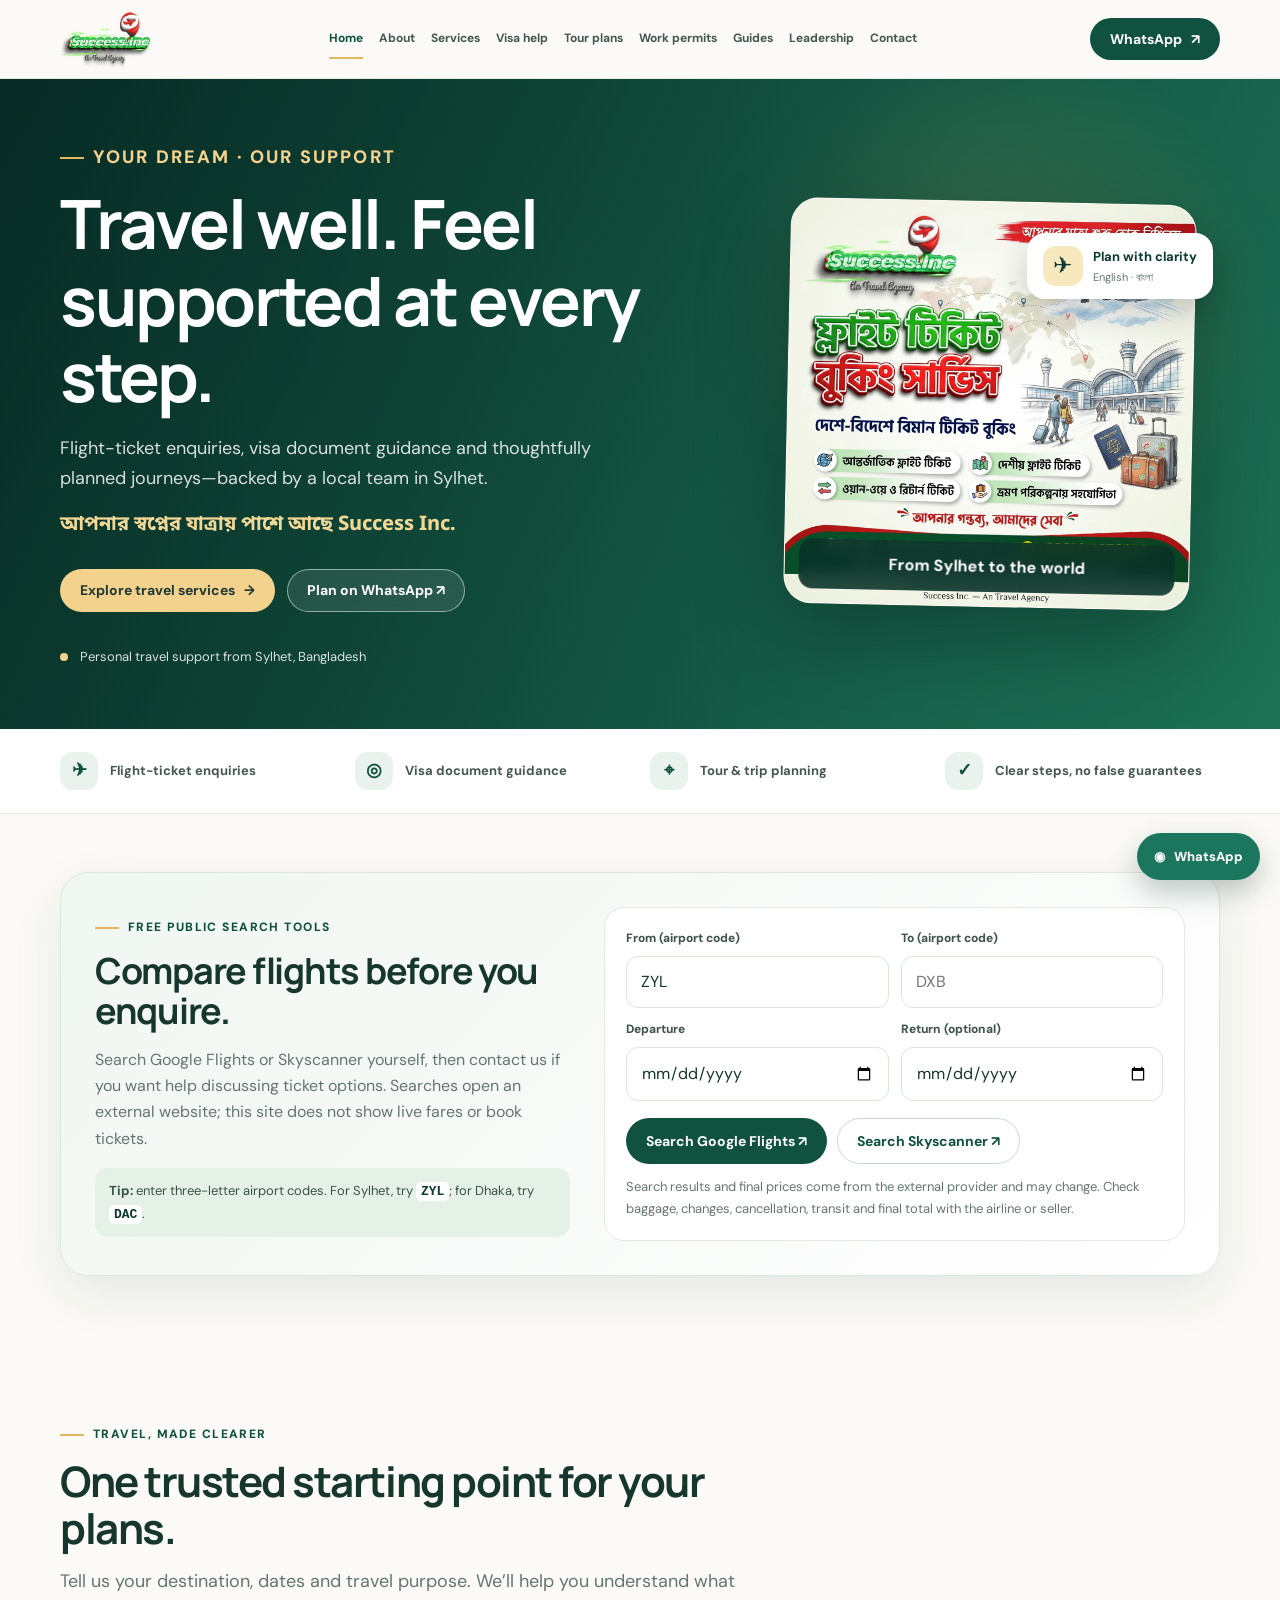
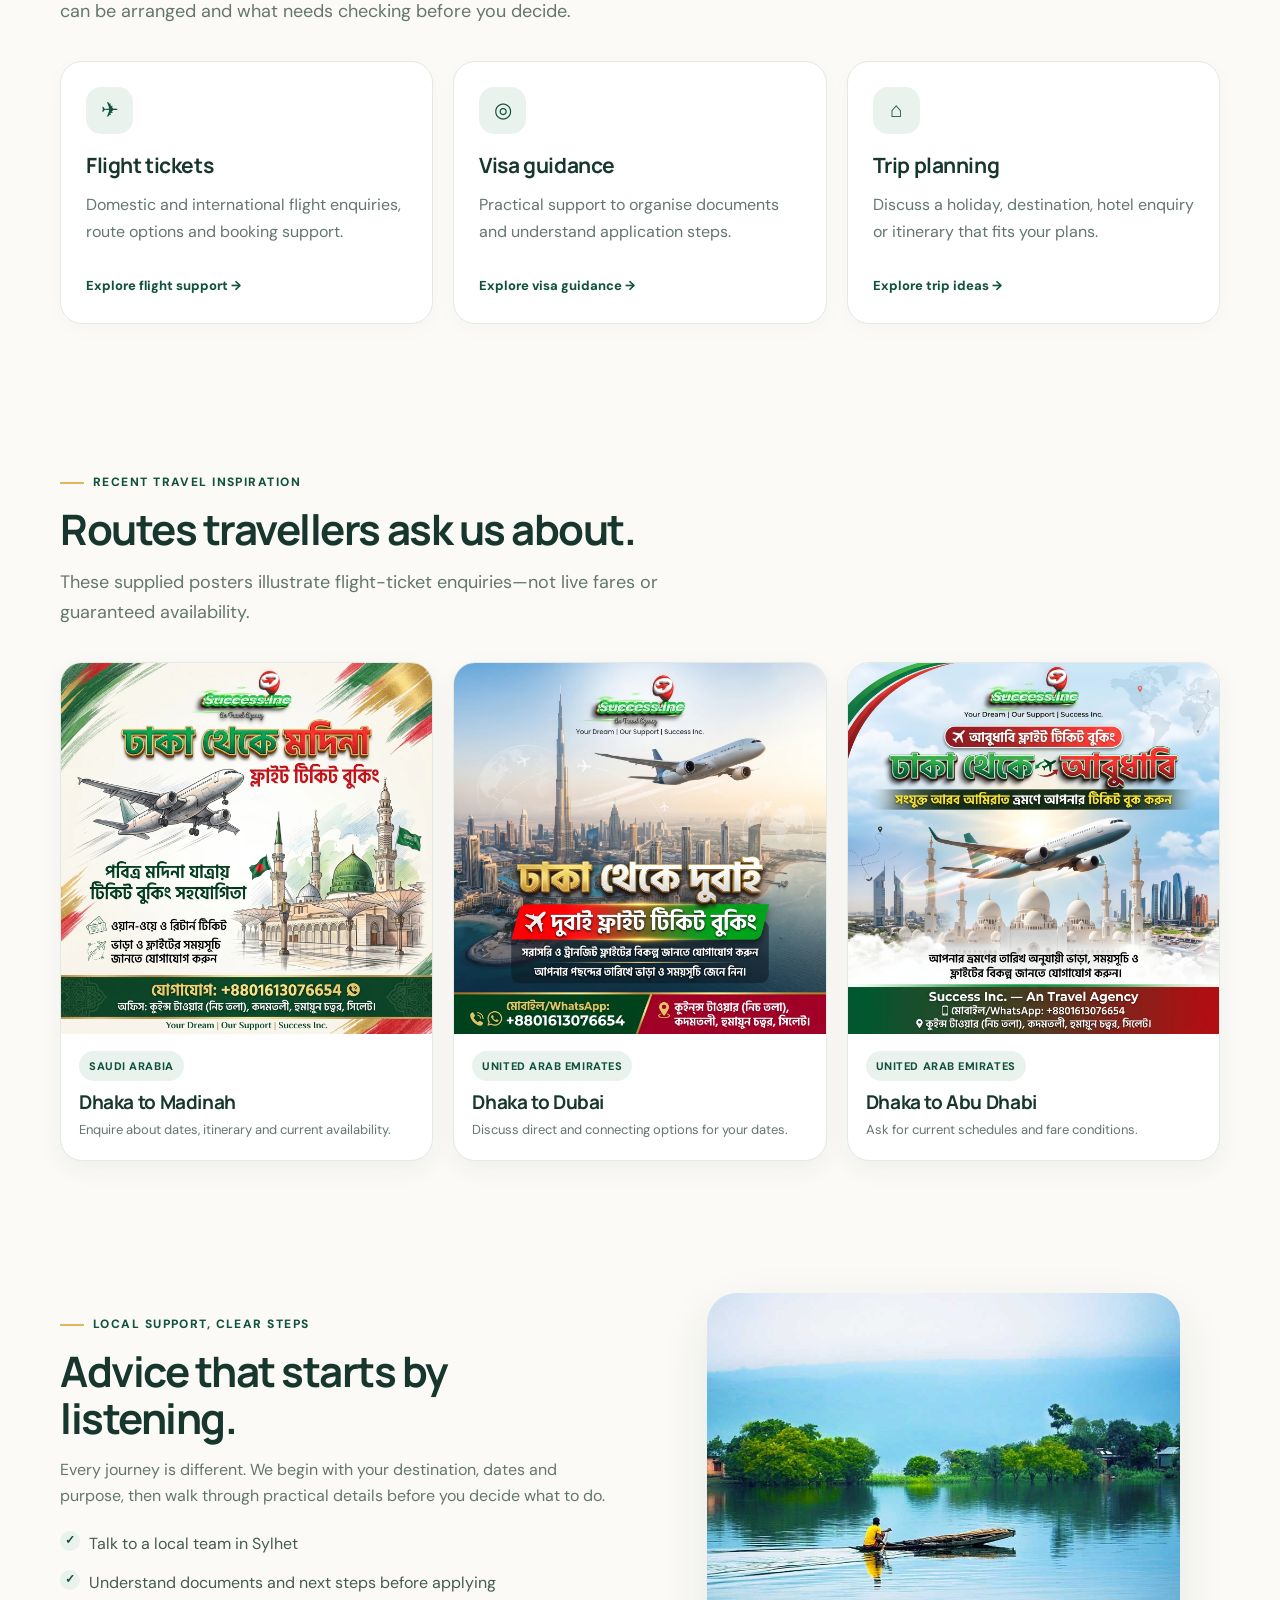
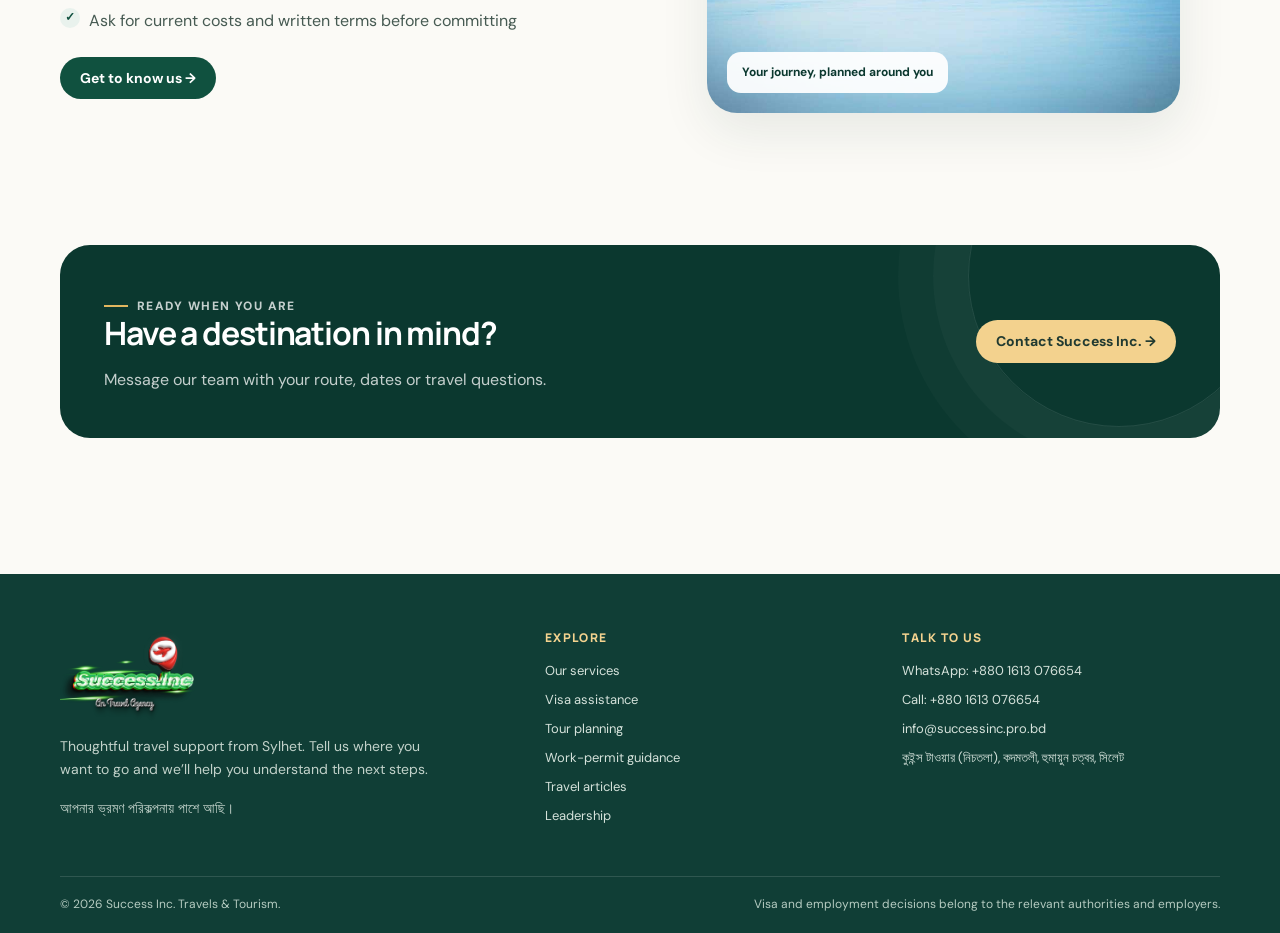
==== commit 5a87becd: "Add files via upload" ====
--- a/index.html
+++ b/index.html
@@ -1,2372 +1,26 @@
-<!DOCTYPE html>
-<html lang="en" class="scroll-smooth">
+<!doctype html>
+<html lang="en">
 <head>
-    <meta charset="UTF-8" />
-    <meta name="viewport" content="width=device-width, initial-scale=1.0" />
-    <title>Success Inc. — Travels & Tourism | Sylhet</title>
-    <meta name="description" content="Trusted travel agency in Sylhet — Flight tickets, visit visas, hotel booking, work permits" />
-    <!-- Schema Markup for Local Business -->
-    <script type="application/ld+json">
-        {
-            "@context": "https://schema.org",
-            "@type": "TravelAgency",
-            "name": "Success Inc. Travels & Tourism",
-            "image": "https://images.unsplash.com/vector-1777720578127-ec36d4954ece?q=80&w=1181&auto=format&fit=crop",
-            "address": {
-                "@type": "PostalAddress",
-                "streetAddress": "N.K. Tower (3rd Floor), Shahjalal Uptown",
-                "addressLocality": "Sylhet",
-                "addressCountry": "BD"
-            },
-            "telephone": "+8809735776654",
-            "url": "https://successinc.pro.bd",
-            "aggregateRating": {
-                "@type": "AggregateRating",
-                "ratingValue": "4.8",
-                "reviewCount": "127"
-            }
-        }
-    </script>
-    <!-- Tailwind + Iconify + Google Fonts -->
-    <script src="https://cdn.tailwindcss.com">
-    </script>
-    <script src="https://code.iconify.design/3/3.1.0/iconify.min.js">
-    </script>
-    <link rel="preconnect" href="https://fonts.googleapis.com" />
-    <link rel="preconnect" href="https://fonts.gstatic.com" crossorigin />
-    <link href="https://fonts.googleapis.com/css2?family=Inter:wght@300;400;500;600;700;800&display=swap" rel="stylesheet" />
+<meta charset="utf-8"><meta name="viewport" content="width=device-width,initial-scale=1">
+<title>Premium travel support in Sylhet | Success Inc. Travels & Tourism</title><meta name="description" content="Plan flights, visa document preparation and thoughtful travel from Sylhet with Success Inc. Travels & Tourism."><meta name="theme-color" content="#0b382f">
+<meta property="og:type" content="website"><meta property="og:title" content="Premium travel support in Sylhet | Success Inc. Travels & Tourism"><meta property="og:description" content="Plan flights, visa document preparation and thoughtful travel from Sylhet with Success Inc. Travels & Tourism."><meta property="og:url" content="https://successinc.pro.bd/">
+<link rel="icon" type="image/png" href="assets/successinc-favicon.png" sizes="96x96"><link rel="stylesheet" href="assets/site.css"><link rel="canonical" href="https://successinc.pro.bd/">
 
-    <script>
-        tailwind.config = {
-            theme: {
-                extend: {
-                    colors: {
-                        primary: '#0F6E56',
-                        'primary-dark': '#0a5a45',
-                        'primary-light': '#e8f5f0',
-                        secondary: '#185FA5',
-                        'secondary-dark': '#124a82',
-                        'secondary-light': '#e8f0fa',
-                        accent: '#EF9F27',
-                        'accent-dark': '#d48a1e',
-                        'accent-light': '#fef7e8',
-                        coral: '#F97066',
-                        'coral-light': '#fef0ef',
-                    },
-                    fontFamily: {
-                        main: ['Inter', 'sans-serif'],
-                    },
-                },
-            },
-        };
-    </script>
-
-    <style>
-        /* base reset */
-        * {
-            margin: 0;
-            padding: 0;
-            box-sizing: border-box;
-        }
-        body {
-            font-family: 'Inter', sans-serif;
-            transition: background-color 0.3s, color 0.3s;
-        }
-
-        /* dark mode override */
-        body.dark {
-            background-color: #111827;
-            color: #e5e7eb;
-        }
-        body.dark .bg-white {
-            background-color: #1f2937 !important;
-        }
-        body.dark .bg-gray-50 {
-            background-color: #111827 !important;
-        }
-        body.dark .text-gray-900 {
-            color: #f3f4f6 !important;
-        }
-        body.dark .text-gray-700 {
-            color: #d1d5db !important;
-        }
-        body.dark .text-gray-600 {
-            color: #9ca3af !important;
-        }
-        body.dark .text-gray-500 {
-            color: #9ca3af !important;
-        }
-        body.dark .border-gray-100 {
-            border-color: #374151 !important;
-        }
-        body.dark .border-gray-200 {
-            border-color: #4b5563 !important;
-        }
-        body.dark .bg-gray-50 {
-            background-color: #1f2937 !important;
-        }
-        body.dark .shadow-sm {
-            box-shadow: 0 1px 2px 0 rgba(0, 0, 0, 0.4) !important;
-        }
-        body.dark .shadow-lg {
-            box-shadow: 0 10px 15px -3px rgba(0, 0, 0, 0.5) !important;
-        }
-        body.dark .service-card {
-            background: #1f2937 !important;
-        }
-        body.dark .country-badge {
-            background: #374151 !important;
-            border-color: #4b5563 !important;
-            color: #d1d5db !important;
-        }
-        body.dark input,
-        body.dark select,
-        body.dark textarea {
-            background: #374151 !important;
-            border-color: #4b5563 !important;
-            color: #e5e7eb !important;
-        }
-        body.dark input::placeholder,
-        body.dark textarea::placeholder {
-            color: #9ca3af !important;
-        }
-        body.dark .stat-card {
-            background: rgba(255, 255, 255, 0.05) !important;
-        }
-        body.dark .hero-slide {
-            filter: brightness(0.7);
-        }
-
-        /* Hero slider */
-        .hero-slide {
-            position: absolute;
-            inset: 0;
-            opacity: 0;
-            transition: opacity 1.2s ease-in-out;
-            background-size: cover;
-            background-position: center;
-        }
-        .hero-slide.active {
-            opacity: 1;
-        }
-
-        /* Navbar scrolled */
-        .navbar-scrolled {
-            background: rgba(255, 255, 255, 0.97) !important;
-            backdrop-filter: blur(14px);
-            box-shadow: 0 2px 30px rgba(0, 0, 0, 0.08);
-        }
-        body.dark .navbar-scrolled {
-            background: rgba(17, 24, 39, 0.97) !important;
-        }
-        .navbar-scrolled .nav-link {
-            color: #374151 !important;
-        }
-        body.dark .navbar-scrolled .nav-link {
-            color: #e5e7eb !important;
-        }
-        .navbar-scrolled .nav-logo-text {
-            color: #0F6E56 !important;
-        }
-        body.dark .navbar-scrolled .nav-logo-text {
-            color: #34d399 !important;
-        }
-        .navbar-scrolled .nav-sub {
-            color: #6b7280 !important;
-        }
-        body.dark .navbar-scrolled .nav-sub {
-            color: #9ca3af !important;
-        }
-        .navbar-scrolled .nav-call {
-            color: #374151 !important;
-        }
-        body.dark .navbar-scrolled .nav-call {
-            color: #e5e7eb !important;
-        }
-        .navbar-scrolled #menuBtn .iconify {
-            color: #374151 !important;
-        }
-        body.dark .navbar-scrolled #menuBtn .iconify {
-            color: #e5e7eb !important;
-        }
-
-        /* Cards */
-        .service-card {
-            transition: transform 0.4s cubic-bezier(.25, .8, .25, 1), box-shadow 0.4s cubic-bezier(.25, .8, .25, 1);
-        }
-        .service-card:hover {
-            transform: translateY(-12px);
-            box-shadow: 0 28px 56px rgba(0, 0, 0, 0.12);
-        }
-
-        /* WhatsApp pulse */
-        @keyframes pulse-wa {
-            0% {
-                box-shadow: 0 0 0 0 rgba(37, 211, 102, 0.55);
-            }
-            70% {
-                box-shadow: 0 0 0 18px rgba(37, 211, 102, 0);
-            }
-            100% {
-                box-shadow: 0 0 0 0 rgba(37, 211, 102, 0);
-            }
-        }
-        .whatsapp-float {
-            animation: pulse-wa 2s infinite;
-        }
-
-        /* fade-up */
-        .fade-up {
-            opacity: 0;
-            transform: translateY(40px);
-            transition: opacity 0.8s ease, transform 0.8s ease;
-        }
-        .fade-up.visible {
-            opacity: 1;
-            transform: translateY(0);
-        }
-
-        /* slider dots */
-        .slider-dot {
-            width: 12px;
-            height: 12px;
-            border-radius: 50%;
-            background: rgba(255, 255, 255, 0.35);
-            cursor: pointer;
-            transition: all 0.3s;
-        }
-        .slider-dot.active {
-            background: #EF9F27;
-            transform: scale(1.35);
-        }
-
-        /* mobile menu */
-        .mobile-menu {
-            transform: translateX(100%);
-            transition: transform 0.35s ease;
-        }
-        .mobile-menu.open {
-            transform: translateX(0);
-        }
-        body.dark .mobile-menu {
-            background: #1f2937 !important;
-        }
-        body.dark .mobile-menu .text-gray-700 {
-            color: #e5e7eb !important;
-        }
-        body.dark .mobile-menu .text-primary {
-            color: #34d399 !important;
-        }
-
-        /* scrollbar */
-        ::-webkit-scrollbar {
-            width: 8px;
-        }
-        ::-webkit-scrollbar-track {
-            background: #f1f1f1;
-        }
-        ::-webkit-scrollbar-thumb {
-            background: #0F6E56;
-            border-radius: 4px;
-        }
-        ::-webkit-scrollbar-thumb:hover {
-            background: #0a5a45;
-        }
-        body.dark ::-webkit-scrollbar-track {
-            background: #1f2937;
-        }
-        body.dark ::-webkit-scrollbar-thumb {
-            background: #34d399;
-        }
-
-        .stat-card {
-            backdrop-filter: blur(12px);
-        }
-        .visa-card-img {
-            transition: transform 0.6s ease;
-        }
-        .visa-card:hover .visa-card-img {
-            transform: scale(1.08);
-        }
-        .country-badge {
-            transition: all 0.3s ease;
-        }
-        .country-badge:hover {
-            transform: translateY(-3px);
-            box-shadow: 0 8px 20px rgba(0, 0, 0, 0.08);
-        }
-
-        @keyframes float {
-            0%,
-            100% {
-                transform: translateY(0px);
-            }
-            50% {
-                transform: translateY(-8px);
-            }
-        }
-        .float-anim {
-            animation: float 3s ease-in-out infinite;
-        }
-
-        .visa-filter-btn {
-            transition: all 0.3s ease;
-        }
-        .visa-filter-btn.active {
-            background: #0F6E56;
-            color: white;
-            border-color: #0F6E56;
-        }
-        body.dark .visa-filter-btn {
-            color: #d1d5db;
-            border-color: #4b5563;
-        }
-        body.dark .visa-filter-btn.active {
-            background: #0F6E56;
-            color: white;
-            border-color: #0F6E56;
-        }
-
-        /* Announcement popup */
-        .announce-overlay {
-            background: rgba(0, 0, 0, 0.65);
-            backdrop-filter: blur(4px);
-            transition: opacity 0.4s ease;
-        }
-        .announce-box {
-            max-width: 560px;
-            width: 94%;
-            animation: annFadeIn 0.5s ease;
-        }
-        @keyframes annFadeIn {
-            0% {
-                opacity: 0;
-                transform: scale(0.92) translateY(20px);
-            }
-            100% {
-                opacity: 1;
-                transform: scale(1) translateY(0);
-            }
-        }
-
-        /* FAQ accordion */
-        .faq-question {
-            cursor: pointer;
-            transition: all 0.3s ease;
-        }
-        .faq-question:hover {
-            background: #f3f4f6;
-        }
-        body.dark .faq-question:hover {
-            background: #374151;
-        }
-        .faq-answer {
-            max-height: 0;
-            overflow: hidden;
-            transition: max-height 0.4s ease, padding 0.4s ease;
-        }
-        .faq-answer.open {
-            max-height: 300px;
-            padding-top: 0.75rem;
-        }
-        .faq-icon {
-            transition: transform 0.3s ease;
-        }
-        .faq-icon.rotated {
-            transform: rotate(180deg);
-        }
-
-        /* Dark mode toggle */
-        .theme-toggle {
-            transition: all 0.3s ease;
-        }
-        .theme-toggle:hover {
-            transform: scale(1.05);
-        }
-
-        /* Exit popup */
-        .exit-overlay {
-            background: rgba(0, 0, 0, 0.7);
-            backdrop-filter: blur(6px);
-            transition: opacity 0.4s ease;
-        }
-
-        /* Counter animation */
-        .counter-num {
-            display: inline-block;
-        }
-
-        /* Gemini Chatbot Styles */
-        .gemini-chat-toggle {
-            position: fixed;
-            bottom: 100px;
-            right: 24px;
-            z-index: 999;
-            width: 60px;
-            height: 60px;
-            border-radius: 50%;
-            background: linear-gradient(135deg, #0F6E56, #1a9b7a);
-            border: none;
-            box-shadow: 0 4px 20px rgba(15, 110, 86, 0.4);
-            cursor: pointer;
-            transition: all 0.3s ease;
-            display: flex;
-            align-items: center;
-            justify-content: center;
-            color: white;
-        }
-        .gemini-chat-toggle:hover {
-            transform: scale(1.08);
-            box-shadow: 0 6px 30px rgba(15, 110, 86, 0.5);
-        }
-        .gemini-chat-toggle .iconify {
-            width: 28px;
-            height: 28px;
-        }
-
-        .gemini-chat-window {
-            position: fixed;
-            bottom: 175px;
-            right: 24px;
-            z-index: 998;
-            width: 380px;
-            max-width: 92vw;
-            height: 500px;
-            max-height: 70vh;
-            background: white;
-            border-radius: 20px;
-            box-shadow: 0 20px 60px rgba(0, 0, 0, 0.2);
-            display: none;
-            flex-direction: column;
-            overflow: hidden;
-            transition: all 0.3s ease;
-            border: 1px solid rgba(0, 0, 0, 0.08);
-        }
-        .gemini-chat-window.open {
-            display: flex;
-            animation: chatSlideUp 0.3s ease;
-        }
-        @keyframes chatSlideUp {
-            0% {
-                opacity: 0;
-                transform: translateY(20px) scale(0.95);
-            }
-            100% {
-                opacity: 1;
-                transform: translateY(0) scale(1);
-            }
-        }
-
-        .gemini-chat-header {
-            background: linear-gradient(135deg, #0F6E56, #1a9b7a);
-            padding: 16px 20px;
-            display: flex;
-            align-items: center;
-            justify-content: space-between;
-            flex-shrink: 0;
-        }
-        .gemini-chat-header-left {
-            display: flex;
-            align-items: center;
-            gap: 10px;
-        }
-        .gemini-chat-header-left .avatar {
-            width: 36px;
-            height: 36px;
-            border-radius: 50%;
-            background: rgba(255, 255, 255, 0.2);
-            display: flex;
-            align-items: center;
-            justify-content: center;
-            font-size: 18px;
-        }
-        .gemini-chat-header-left .info h4 {
-            color: white;
-            font-size: 14px;
-            font-weight: 600;
-            margin: 0;
-        }
-        .gemini-chat-header-left .info p {
-            color: rgba(255, 255, 255, 0.7);
-            font-size: 10px;
-            margin: 0;
-        }
-        .gemini-chat-header .close-btn {
-            background: rgba(255, 255, 255, 0.15);
-            border: none;
-            color: white;
-            width: 32px;
-            height: 32px;
-            border-radius: 50%;
-            cursor: pointer;
-            display: flex;
-            align-items: center;
-            justify-content: center;
-            transition: background 0.3s;
-        }
-        .gemini-chat-header .close-btn:hover {
-            background: rgba(255, 255, 255, 0.3);
-        }
-
-        .gemini-chat-messages {
-            flex: 1;
-            padding: 16px 18px;
-            overflow-y: auto;
-            background: #f8faf9;
-            display: flex;
-            flex-direction: column;
-            gap: 10px;
-        }
-        .gemini-chat-messages::-webkit-scrollbar {
-            width: 4px;
-        }
-        .gemini-chat-messages::-webkit-scrollbar-thumb {
-            background: #0F6E56;
-            border-radius: 4px;
-        }
-
-        .message {
-            max-width: 85%;
-            padding: 10px 14px;
-            border-radius: 14px;
-            font-size: 13px;
-            line-height: 1.6;
-            animation: msgIn 0.3s ease;
-            word-wrap: break-word;
-        }
-        @keyframes msgIn {
-            0% {
-                opacity: 0;
-                transform: translateY(8px);
-            }
-            100% {
-                opacity: 1;
-                transform: translateY(0);
-            }
-        }
-        .message.bot {
-            background: white;
-            color: #1a1a2e;
-            align-self: flex-start;
-            border-bottom-left-radius: 4px;
-            box-shadow: 0 1px 4px rgba(0, 0, 0, 0.05);
-        }
-        .message.bot .typing-indicator {
-            display: flex;
-            gap: 4px;
-            padding: 4px 0;
-        }
-        .message.bot .typing-indicator span {
-            width: 8px;
-            height: 8px;
-            background: #0F6E56;
-            border-radius: 50%;
-            animation: typingBounce 1.4s infinite;
-        }
-        .message.bot .typing-indicator span:nth-child(2) {
-            animation-delay: 0.2s;
-        }
-        .message.bot .typing-indicator span:nth-child(3) {
-            animation-delay: 0.4s;
-        }
-        @keyframes typingBounce {
-            0%,
-            60%,
-            100% {
-                transform: translateY(0);
-                opacity: 0.4;
-            }
-            30% {
-                transform: translateY(-8px);
-                opacity: 1;
-            }
-        }
-
-        .message.user {
-            background: #0F6E56;
-            color: white;
-            align-self: flex-end;
-            border-bottom-right-radius: 4px;
-        }
-
-        .gemini-chat-input {
-            padding: 12px 16px 16px;
-            border-top: 1px solid #e5e7eb;
-            background: white;
-            display: flex;
-            gap: 10px;
-            flex-shrink: 0;
-        }
-        .gemini-chat-input input {
-            flex: 1;
-            padding: 10px 14px;
-            border: 2px solid #e5e7eb;
-            border-radius: 30px;
-            font-size: 13px;
-            outline: none;
-            transition: border-color 0.3s;
-            background: #f8faf9;
-        }
-        .gemini-chat-input input:focus {
-            border-color: #0F6E56;
-        }
-        .gemini-chat-input input::placeholder {
-            color: #9ca3af;
-        }
-        .gemini-chat-input button {
-            width: 44px;
-            height: 44px;
-            border-radius: 50%;
-            border: none;
-            background: #0F6E56;
-            color: white;
-            cursor: pointer;
-            transition: all 0.3s;
-            display: flex;
-            align-items: center;
-            justify-content: center;
-            flex-shrink: 0;
-        }
-        .gemini-chat-input button:hover {
-            background: #0a5a45;
-            transform: scale(1.05);
-        }
-        .gemini-chat-input button:disabled {
-            opacity: 0.5;
-            cursor: not-allowed;
-            transform: none;
-        }
-        .gemini-chat-input button .iconify {
-            width: 20px;
-            height: 20px;
-        }
-
-        .quick-suggestions {
-            padding: 0 16px 10px;
-            display: flex;
-            gap: 6px;
-            flex-wrap: wrap;
-            background: #f8faf9;
-            flex-shrink: 0;
-        }
-        .quick-suggestions button {
-            background: white;
-            border: 1px solid #e5e7eb;
-            border-radius: 20px;
-            padding: 5px 14px;
-            font-size: 11px;
-            color: #374151;
-            cursor: pointer;
-            transition: all 0.2s;
-            white-space: nowrap;
-        }
-        .quick-suggestions button:hover {
-            background: #0F6E56;
-            color: white;
-            border-color: #0F6E56;
-        }
-
-        body.dark .gemini-chat-window {
-            background: #1f2937;
-            border-color: #374151;
-        }
-        body.dark .gemini-chat-messages {
-            background: #111827;
-        }
-        body.dark .message.bot {
-            background: #1f2937;
-            color: #e5e7eb;
-        }
-        body.dark .gemini-chat-input {
-            background: #1f2937;
-            border-color: #374151;
-        }
-        body.dark .gemini-chat-input input {
-            background: #111827;
-            border-color: #374151;
-            color: #e5e7eb;
-        }
-        body.dark .gemini-chat-input input::placeholder {
-            color: #6b7280;
-        }
-        body.dark .quick-suggestions {
-            background: #111827;
-        }
-        body.dark .quick-suggestions button {
-            background: #1f2937;
-            border-color: #374151;
-            color: #d1d5db;
-        }
-        body.dark .quick-suggestions button:hover {
-            background: #0F6E56;
-            color: white;
-        }
-
-        @media (max-width: 480px) {
-            .gemini-chat-window {
-                bottom: 100px;
-                right: 10px;
-                left: 10px;
-                width: auto;
-                max-width: none;
-                height: 60vh;
-                max-height: 70vh;
-                border-radius: 16px;
-            }
-            .gemini-chat-toggle {
-                bottom: 85px;
-                right: 16px;
-                width: 54px;
-                height: 54px;
-            }
-            .gemini-chat-toggle .iconify {
-                width: 24px;
-                height: 24px;
-            }
-            .quick-suggestions {
-                padding: 0 12px 8px;
-            }
-            .quick-suggestions button {
-                font-size: 10px;
-                padding: 4px 10px;
-            }
-        }
-    </style>
-</head>
-
-<body class="bg-white text-gray-800 font-main overflow-x-hidden">
-
-    <!-- ========== EXIT POPUP ========== -->
-    <div id="exitPopup" class="exit-overlay fixed inset-0 z-[998] flex items-center justify-center p-4 hidden opacity-0 transition-opacity duration-400">
-        <div class="bg-white dark:bg-gray-800 rounded-3xl shadow-2xl max-w-md w-full p-6 md:p-8 text-center relative animate-[annFadeIn_0.4s_ease]">
-            <button id="exitCloseBtn" class="absolute top-3 right-3 w-8 h-8 rounded-full bg-gray-100 dark:bg-gray-700 hover:bg-gray-200 dark:hover:bg-gray-600 flex items-center justify-center text-gray-600 dark:text-gray-300 transition-all">
-                <span class="iconify w-4 h-4" data-icon="lucide:x"></span>
-            </button>
-            <div class="w-16 h-16 bg-accent/10 rounded-full flex items-center justify-center mx-auto mb-4">
-                <span class="iconify w-8 h-8 text-accent" data-icon="lucide:gift"></span>
-            </div>
-            <h3 class="text-xl md:text-2xl font-bold text-gray-900 dark:text-white mb-2">Free Visa Consultation!</h3>
-            <p class="text-gray-600 dark:text-gray-300 text-sm leading-relaxed mb-5">Get a <span class="text-accent font-bold">FREE</span> consultation from our expert team. Limited slots available!</p>
-            <a href="https://wa.me/8801613076654?text=I%20want%20free%20visa%20consultation" target="_blank"
-            class="inline-block bg-accent hover:bg-accent-dark text-white px-8 py-3 rounded-full font-bold text-sm transition-all hover:shadow-lg hover:shadow-accent/30">
-            Claim Now → WhatsApp
-        </a>
-        <p class="text-gray-400 text-xs mt-3">No spam. Just expert advice.</p>
-    </div>
-</div>
-
-<!-- ========== ANNOUNCEMENT POPUP ========== -->
-<div id="announcePopup" class="announce-overlay fixed inset-0 z-[999] flex items-center justify-center p-4 hidden">
-    <div class="announce-box bg-white dark:bg-gray-800 rounded-3xl shadow-2xl overflow-hidden relative">
-        <button id="annCloseBtn" class="absolute top-4 right-4 z-10 w-9 h-9 bg-white/80 dark:bg-gray-700/80 hover:bg-gray-100 dark:hover:bg-gray-600 rounded-full flex items-center justify-center text-gray-600 dark:text-gray-300 transition-all shadow-sm">
-            <span class="iconify w-5 h-5" data-icon="lucide:x"></span>
-        </button>
-        <div class="w-full">
-            <img src="https://res.cloudinary.com/vkazongg/image/upload/v1788210429/Letterhead12.jpg" alt="Announcement" class="w-full h-auto block" />
-        </div>
-        <div class="p-5 pt-4 bg-white dark:bg-gray-800 text-center border-t border-gray-100 dark:border-gray-700">
-            <div class="flex items-center justify-center gap-2 text-primary dark:text-emerald-400 font-bold text-sm mb-1">
-                <span class="iconify w-5 h-5" data-icon="lucide:megaphone"></span>
-                <span>ঘোষণা</span>
-            </div>
-            <p class="text-gray-700 dark:text-gray-300 text-sm leading-relaxed font-medium">
-                আমরা <span class="text-primary dark:text-emerald-400 font-extrabold">০৫ সেপ্টেম্বর ২০২৬</span> থেকে
-                <span class="text-accent font-extrabold">মালেশিয়ার কলিং ভিসা</span> এর জন্য
-                পাসপোর্ট জমা নিচ্ছি।
-                <br />
-                আগ্রহীরা অফিসে সরাসরি যোগাযোগ করার জন্য অনুরোধ জানাচ্ছি।
-            </p>
-            <button id="annGotItBtn" class="mt-3 bg-primary hover:bg-primary-dark dark:bg-emerald-600 dark:hover:bg-emerald-700 text-white px-8 py-2.5 rounded-full text-sm font-bold transition-all shadow-lg shadow-primary/20">
-                বুঝতে পেরেছি
-            </button>
-        </div>
-    </div>
-</div>
-
-<!-- ========== WHATSAPP FLOAT ========== -->
-<a href="https://wa.me/8801613076654" target="_blank"
-class="whatsapp-float fixed bottom-6 right-6 z-[60] w-14 h-14 bg-[#25D366] rounded-full flex items-center justify-center shadow-lg hover:scale-110 transition-transform">
-<svg class="w-7 h-7 text-white" fill="currentColor" viewBox="0 0 24 24">
-    <path d="M17.472 14.382c-.297-.149-1.758-.867-2.03-.967-.273-.099-.471-.148-.67.15-.197.297-.767.966-.94 1.164-.173.199-.347.223-.644.075-.297-.15-1.255-.463-2.39-1.475-.883-.788-1.48-1.761-1.653-2.059-.173-.297-.018-.458.13-.606.134-.133.298-.347.446-.52.149-.174.198-.298.298-.497.099-.198.05-.371-.025-.52-.075-.149-.669-1.612-.916-2.207-.242-.579-.487-.5-.669-.51-.173-.008-.371-.01-.57-.01-.198 0-.52.074-.792.372-.272.297-1.04 1.016-1.04 2.479 0 1.462 1.065 2.875 1.213 3.074.149.198 2.096 3.2 5.077 4.487.709.306 1.262.489 1.694.625.712.227 1.36.195 1.871.118.571-.085 1.758-.719 2.006-1.413.248-.694.248-1.289.173-1.413-.074-.124-.272-.198-.57-.347m-5.421 7.403h-.004a9.87 9.87 0 01-5.031-1.378l-.361-.214-3.741.982.998-3.648-.235-.374a9.86 9.86 0 01-1.51-5.26c.001-5.45 4.436-9.884 9.888-9.884 2.64 0 5.122 1.03 6.988 2.898a9.825 9.825 0 012.893 6.994c-.003 5.45-4.437 9.884-9.885 9.884m8.413-18.297A11.815 11.815 0 0012.05 0C5.495 0 .16 5.335.157 11.892c0 2.096.547 4.142 1.588 5.945L.057 24l6.305-1.654a11.882 11.882 0 005.683 1.448h.005c6.554 0 11.89-5.335 11.893-11.893a11.821 11.821 0 00-3.48-8.413z" />
-</svg>
-</a>
-
-<!-- ========== NAVBAR ========== -->
-<nav id="navbar" class="fixed top-0 left-0 right-0 z-50 transition-all duration-300 bg-transparent">
-    <div class="max-w-7xl mx-auto px-4 sm:px-6 lg:px-8">
-        <div class="flex items-center justify-between h-16 md:h-20">
-            <a href="#" class="flex items-center gap-2.5 shrink-0">
-                <img src="https://images.unsplash.com/vector-1777720578127-ec36d4954ece?q=80&w=1181&auto=format&fit=crop&ixlib=rb-4.1.0&ixid=M3wxMjA3fDB8MHxwaG90by1wYWdlfHx8fGVufDB8fHx8fA%3D%3D" alt="Success Inc." class="h-10 w-10 rounded-full object-cover" />
-                <div class="leading-tight">
-                    <span class="nav-logo-text text-white font-bold text-lg block transition-colors">Success Inc.</span>
-                    <span class="nav-sub text-white/60 text-[10px] tracking-widest uppercase transition-colors">Travels & Tourism</span>
-                </div>
-            </a>
-            <div class="hidden lg:flex items-center gap-1">
-                <a href="#home" class="nav-link px-3 py-2 text-sm font-medium text-white/90 hover:text-accent transition-colors">Home</a>
-                <a href="#services" class="nav-link px-3 py-2 text-sm font-medium text-white/90 hover:text-accent transition-colors">Services</a>
-                <a href="#visa" class="nav-link px-3 py-2 text-sm font-medium text-white/90 hover:text-accent transition-colors">Visa</a>
-                <a href="#packages" class="nav-link px-3 py-2 text-sm font-medium text-white/90 hover:text-accent transition-colors">Packages</a>
-                <a href="#workpermit" class="nav-link px-3 py-2 text-sm font-medium text-white/90 hover:text-accent transition-colors">Work Permit</a>
-                <a href="#reviews" class="nav-link px-3 py-2 text-sm font-medium text-white/90 hover:text-accent transition-colors">Reviews</a>
-                <a href="#contact" class="nav-link px-3 py-2 text-sm font-medium text-white/90 hover:text-accent transition-colors">Contact</a>
-            </div>
-            <div class="hidden lg:flex items-center gap-3">
-                <button id="themeToggle" class="theme-toggle w-9 h-9 rounded-full bg-white/10 hover:bg-white/20 flex items-center justify-center text-white/80 hover:text-white transition-all">
-                    <span class="iconify w-5 h-5" data-icon="lucide:moon"></span>
-                </button>
-                <a href="tel:+8809735776654" class="nav-call flex items-center gap-1.5 text-sm text-white/80 hover:text-accent transition-colors">
-                    <span class="iconify w-4 h-4" data-icon="lucide:phone"></span>
-                    Call Us
-                </a>
-                <a href="https://wa.me/8801613076654" target="_blank"
-                class="bg-accent hover:bg-accent-dark text-white px-5 py-2.5 rounded-full text-sm font-semibold transition-all hover:shadow-lg hover:shadow-accent/30">
-                Contact Now
-            </a>
-        </div>
-        <button id="menuBtn" class="lg:hidden p-2 rounded-lg hover:bg-white/10 transition-colors">
-            <span class="iconify w-6 h-6 text-white" data-icon="lucide:menu"></span>
-        </button>
-    </div>
-</div>
-</nav>
-
-<!-- Mobile Menu -->
-<div id="mobileMenu" class="mobile-menu fixed top-0 right-0 w-80 max-w-[85vw] h-full bg-white dark:bg-gray-800 z-[60] shadow-2xl">
-    <div class="p-6">
-        <div class="flex items-center justify-between mb-8">
-            <span class="text-primary dark:text-emerald-400 font-bold text-lg">Menu</span>
-            <button id="closeMenu" class="p-2 hover:bg-gray-100 dark:hover:bg-gray-700 rounded-lg transition-colors">
-                <span class="iconify w-6 h-6 text-gray-600 dark:text-gray-300" data-icon="lucide:x"></span>
-            </button>
-        </div>
-        <div class="flex flex-col gap-1">
-            <a href="#home" class="mobile-link px-4 py-3 rounded-lg text-gray-700 dark:text-gray-200 hover:bg-primary-light dark:hover:bg-gray-700 hover:text-primary dark:hover:text-emerald-400 transition-all font-medium">Home</a>
-            <a href="#services" class="mobile-link px-4 py-3 rounded-lg text-gray-700 dark:text-gray-200 hover:bg-primary-light dark:hover:bg-gray-700 hover:text-primary dark:hover:text-emerald-400 transition-all font-medium">Services</a>
-            <a href="#visa" class="mobile-link px-4 py-3 rounded-lg text-gray-700 dark:text-gray-200 hover:bg-primary-light dark:hover:bg-gray-700 hover:text-primary dark:hover:text-emerald-400 transition-all font-medium">Visa</a>
-            <a href="#packages" class="mobile-link px-4 py-3 rounded-lg text-gray-700 dark:text-gray-200 hover:bg-primary-light dark:hover:bg-gray-700 hover:text-primary dark:hover:text-emerald-400 transition-all font-medium">Packages</a>
-            <a href="#workpermit" class="mobile-link px-4 py-3 rounded-lg text-gray-700 dark:text-gray-200 hover:bg-primary-light dark:hover:bg-gray-700 hover:text-primary dark:hover:text-emerald-400 transition-all font-medium">Work Permit</a>
-            <a href="#reviews" class="mobile-link px-4 py-3 rounded-lg text-gray-700 dark:text-gray-200 hover:bg-primary-light dark:hover:bg-gray-700 hover:text-primary dark:hover:text-emerald-400 transition-all font-medium">Reviews</a>
-            <a href="#contact" class="mobile-link px-4 py-3 rounded-lg text-gray-700 dark:text-gray-200 hover:bg-primary-light dark:hover:bg-gray-700 hover:text-primary dark:hover:text-emerald-400 transition-all font-medium">Contact</a>
-        </div>
-        <div class="mt-8 flex flex-col gap-3">
-            <a href="tel:+8809735776654" class="flex items-center justify-center gap-2 px-5 py-3 border-2 border-primary dark:border-emerald-400 text-primary dark:text-emerald-400 rounded-full font-semibold hover:bg-primary hover:text-white dark:hover:bg-emerald-600 dark:hover:text-white transition-all">
-                <span class="iconify w-4 h-4" data-icon="lucide:phone"></span>
-                Call Now
-            </a>
-            <a href="https://wa.me/8801613076654" target="_blank" class="flex items-center justify-center gap-2 px-5 py-3 bg-accent text-white rounded-full font-semibold hover:bg-accent-dark transition-all">
-                Contact Now
-            </a>
-        </div>
-    </div>
-</div>
-<div id="menuOverlay" class="fixed inset-0 bg-black/40 z-[55] hidden opacity-0 transition-opacity duration-300"></div>
-
-<!-- ========== HERO ========== -->
-<section id="home" class="relative h-screen min-h-[650px] max-h-[1000px] overflow-hidden">
-    <div class="hero-slide active" style="background-image:url('https://images.unsplash.com/photo-1513635269975-59663e0ac1ad?w=1920&q=80')"></div>
-    <div class="hero-slide" style="background-image:url('https://images.unsplash.com/photo-1524293581917-878a6d017c71?w=1920&q=80')"></div>
-    <div class="hero-slide" style="background-image:url('https://images.unsplash.com/photo-1503614472-8c93d56e92ce?w=1920&q=80')"></div>
-    <div class="hero-slide" style="background-image:url('https://images.unsplash.com/photo-1512453979798-5ea266f8880c?w=1920&q=80')"></div>
-    <div class="absolute inset-0 bg-gradient-to-b from-black/60 via-black/35 to-black/70 z-[1]"></div>
-    <div class="relative z-[2] flex flex-col items-center justify-center h-full text-center px-4 pt-20">
-        <div class="inline-flex items-center gap-2 bg-white/10 backdrop-blur-sm border border-white/20 rounded-full px-5 py-2 mb-6">
-            <span class="iconify w-4 h-4 text-accent" data-icon="lucide:sparkles"></span>
-            <span class="text-white/90 text-xs font-medium tracking-wide">Trusted Travel Partner in Sylhet</span>
-        </div>
-        <h1 class="text-3xl sm:text-5xl md:text-6xl lg:text-7xl font-extrabold text-white leading-[1.1] max-w-4xl mb-5">
-            We Take You to<br />Your <span class="text-accent">Dream Destination</span>
-        </h1>
-        <p class="text-white/70 text-base sm:text-lg md:text-xl mb-8 max-w-2xl leading-relaxed">Flight tickets, visit visas, hotel bookings & work permits — everything under one roof.</p>
-        <div class="flex flex-wrap gap-4 justify-center mb-14">
-            <a href="#services" class="bg-primary hover:bg-primary-dark text-white px-8 py-4 rounded-full font-semibold text-sm transition-all hover:shadow-xl hover:shadow-primary/30 flex items-center gap-2">
-                <span class="iconify w-4 h-4" data-icon="lucide:grid-3x3"></span>
-                Explore Services
-            </a>
-            <a href="https://wa.me/8801613076654" target="_blank" class="bg-accent hover:bg-accent-dark text-white px-8 py-4 rounded-full font-semibold text-sm transition-all hover:shadow-xl hover:shadow-accent/30 flex items-center gap-2">
-                <span class="iconify w-4 h-4" data-icon="lucide:message-circle"></span>
-                Contact Now
-            </a>
-        </div>
-        <div class="flex gap-2.5 mb-8">
-            <span class="slider-dot active" data-slide="0"></span>
-            <span class="slider-dot" data-slide="1"></span>
-            <span class="slider-dot" data-slide="2"></span>
-            <span class="slider-dot" data-slide="3"></span>
-        </div>
-        <div class="grid grid-cols-2 md:grid-cols-4 gap-3 md:gap-4 w-full max-w-3xl">
-            <div class="stat-card bg-white/10 border border-white/15 rounded-2xl p-4 text-center">
-                <div class="text-2xl md:text-3xl font-extrabold text-accent"><span class="counter-num" data-target="10">0</span>+</div>
-                <div class="text-white/60 text-xs mt-1 font-medium">Years Experience</div>
-            </div>
-            <div class="stat-card bg-white/10 border border-white/15 rounded-2xl p-4 text-center">
-                <div class="text-2xl md:text-3xl font-extrabold text-accent"><span class="counter-num" data-target="5000">0</span>+</div>
-                <div class="text-white/60 text-xs mt-1 font-medium">Successful Visas</div>
-            </div>
-            <div class="stat-card bg-white/10 border border-white/15 rounded-2xl p-4 text-center">
-                <div class="text-2xl md:text-3xl font-extrabold text-accent"><span class="counter-num" data-target="100">0</span>+</div>
-                <div class="text-white/60 text-xs mt-1 font-medium">Destinations</div>
-            </div>
-            <div class="stat-card bg-white/10 border border-white/15 rounded-2xl p-4 text-center">
-                <div class="text-2xl md:text-3xl font-extrabold text-accent"><span class="counter-num" data-target="98">0</span>%</div>
-                <div class="text-white/60 text-xs mt-1 font-medium">Satisfied Clients</div>
-            </div>
-        </div>
-    </div>
-</section>
-
-<!-- ========== SERVICES ========== -->
-<section id="services" class="py-20 md:py-28 bg-gray-50 dark:bg-gray-900">
-    <div class="max-w-7xl mx-auto px-4 sm:px-6 lg:px-8">
-        <div class="text-center mb-14 fade-up">
-            <span class="inline-block bg-primary/10 text-primary dark:text-emerald-400 text-xs font-semibold px-4 py-1.5 rounded-full mb-4 tracking-wide uppercase">Our Services</span>
-            <h2 class="text-3xl md:text-4xl font-bold text-gray-900 dark:text-white">Complete Travel Solutions</h2>
-            <p class="text-gray-500 dark:text-gray-400 mt-3 max-w-lg mx-auto">From flights to visas to hotels — we handle everything for your journey.</p>
-        </div>
-        <div class="grid grid-cols-1 sm:grid-cols-2 lg:grid-cols-4 gap-6">
-            <div class="service-card bg-white dark:bg-gray-800 rounded-2xl overflow-hidden border border-gray-100 dark:border-gray-700 cursor-pointer group">
-                <div class="h-44 overflow-hidden relative">
-                    <img src="https://plus.unsplash.com/premium_photo-1725408032701-45831d3e6ad0?q=80&w=1169&auto=format&fit=crop" alt="Flight Tickets" class="w-full h-full object-cover visa-card-img" />
-                    <div class="absolute top-3 right-3 bg-primary text-white text-[10px] font-bold px-3 py-1 rounded-full uppercase tracking-wider">Popular</div>
-                </div>
-                <div class="p-5">
-                    <div class="flex items-center gap-2 mb-2">
-                        <span class="iconify w-5 h-5 text-primary dark:text-emerald-400" data-icon="lucide:plane"></span>
-                        <h3 class="text-base font-bold text-gray-900 dark:text-white">Flight Tickets</h3>
-                    </div>
-                    <p class="text-gray-500 dark:text-gray-400 text-sm mb-4 leading-relaxed">Domestic & international airlines at the lowest guaranteed prices.</p>
-                    <a href="#" class="inline-flex items-center gap-1 text-primary dark:text-emerald-400 text-sm font-semibold hover:gap-2.5 transition-all">
-                        Learn More <span class="iconify w-4 h-4" data-icon="lucide:arrow-right"></span>
-                    </a>
-                </div>
-            </div>
-            <div class="service-card bg-white dark:bg-gray-800 rounded-2xl overflow-hidden border border-gray-100 dark:border-gray-700 cursor-pointer group">
-                <div class="h-44 overflow-hidden relative">
-                    <img src="https://images.unsplash.com/photo-1581553673739-c4906b5d0de8?q=80&w=870&auto=format&fit=crop" alt="Visit Visa" class="w-full h-full object-cover visa-card-img" />
-                    <div class="absolute top-3 right-3 bg-secondary text-white text-[10px] font-bold px-3 py-1 rounded-full uppercase tracking-wider">Hot</div>
-                </div>
-                <div class="p-5">
-                    <div class="flex items-center gap-2 mb-2">
-                        <span class="iconify w-5 h-5 text-secondary dark:text-blue-400" data-icon="lucide:passport"></span>
-                        <h3 class="text-base font-bold text-gray-900 dark:text-white">Visit Visa</h3>
-                    </div>
-                    <p class="text-gray-500 dark:text-gray-400 text-sm mb-4 leading-relaxed">15+ countries — full document support & free consultation.</p>
-                    <a href="#visa" class="inline-flex items-center gap-1 text-secondary dark:text-blue-400 text-sm font-semibold hover:gap-2.5 transition-all">
-                        Learn More <span class="iconify w-4 h-4" data-icon="lucide:arrow-right"></span>
-                    </a>
-                </div>
-            </div>
-            <div class="service-card bg-white dark:bg-gray-800 rounded-2xl overflow-hidden border border-gray-100 dark:border-gray-700 cursor-pointer group">
-                <div class="h-44 overflow-hidden relative">
-                    <img src="https://images.unsplash.com/photo-1566073771259-6a8506099945?w=600&q=80" alt="Hotel Booking" class="w-full h-full object-cover visa-card-img" />
-                </div>
-                <div class="p-5">
-                    <div class="flex items-center gap-2 mb-2">
-                        <span class="iconify w-5 h-5 text-accent" data-icon="lucide:building-2"></span>
-                        <h3 class="text-base font-bold text-gray-900 dark:text-white">Hotel Booking</h3>
-                    </div>
-                    <p class="text-gray-500 dark:text-gray-400 text-sm mb-4 leading-relaxed">Any city in the world — best rate guaranteed with instant confirmation.</p>
-                    <a href="#" class="inline-flex items-center gap-1 text-accent text-sm font-semibold hover:gap-2.5 transition-all">
-                        Learn More <span class="iconify w-4 h-4" data-icon="lucide:arrow-right"></span>
-                    </a>
-                </div>
-            </div>
-            <div class="service-card bg-white dark:bg-gray-800 rounded-2xl overflow-hidden border border-gray-100 dark:border-gray-700 cursor-pointer group">
-                <div class="h-44 overflow-hidden relative">
-                    <img src="https://plus.unsplash.com/premium_photo-1723464017140-abfc4068cd37?q=80&w=1212&auto=format&fit=crop" alt="Work Permit" class="w-full h-full object-cover visa-card-img" />
-                    <div class="absolute top-3 right-3 bg-coral text-white text-[10px] font-bold px-3 py-1 rounded-full uppercase tracking-wider">Limited</div>
-                </div>
-                <div class="p-5">
-                    <div class="flex items-center gap-2 mb-2">
-                        <span class="iconify w-5 h-5 text-coral" data-icon="lucide:briefcase"></span>
-                        <h3 class="text-base font-bold text-gray-900 dark:text-white">Work Permit</h3>
-                    </div>
-                    <p class="text-gray-500 dark:text-gray-400 text-sm mb-4 leading-relaxed">Middle East & Europe — official channels, terms & conditions apply.</p>
-                    <a href="#workpermit" class="inline-flex items-center gap-1 text-coral text-sm font-semibold hover:gap-2.5 transition-all">
-                        Learn More <span class="iconify w-4 h-4" data-icon="lucide:arrow-right"></span>
-                    </a>
-                </div>
-            </div>
-        </div>
-    </div>
-</section>
-
-<!-- ========== VISA ========== -->
-<section id="visa" class="py-20 md:py-28 bg-white dark:bg-gray-900">
-    <div class="max-w-7xl mx-auto px-4 sm:px-6 lg:px-8">
-        <div class="text-center mb-8 fade-up">
-            <span class="inline-block bg-secondary/10 text-secondary dark:text-blue-400 text-xs font-semibold px-4 py-1.5 rounded-full mb-4 tracking-wide uppercase">Visa Services</span>
-            <h2 class="text-3xl md:text-4xl font-bold text-secondary dark:text-blue-400">Visit Visa for 15+ Countries</h2>
-            <p class="text-gray-500 dark:text-gray-400 mt-3 text-lg">Made easy with our expert guidance & document support</p>
-        </div>
-
-        <!-- Filter Buttons -->
-        <div class="flex flex-wrap justify-center gap-2 mb-12 fade-up">
-            <button class="visa-filter-btn active px-5 py-2 rounded-full text-sm font-medium border border-gray-200 dark:border-gray-600 text-gray-600 dark:text-gray-300" data-filter="all">All Visas</button>
-            <button class="visa-filter-btn px-5 py-2 rounded-full text-sm font-medium border border-gray-200 dark:border-gray-600 text-gray-600 dark:text-gray-300" data-filter="popular">Most Popular</button>
-            <button class="visa-filter-btn px-5 py-2 rounded-full text-sm font-medium border border-gray-200 dark:border-gray-600 text-gray-600 dark:text-gray-300" data-filter="asia">Asia</button>
-            <button class="visa-filter-btn px-5 py-2 rounded-full text-sm font-medium border border-gray-200 dark:border-gray-600 text-gray-600 dark:text-gray-300" data-filter="europe">Europe</button>
-            <button class="visa-filter-btn px-5 py-2 rounded-full text-sm font-medium border border-gray-200 dark:border-gray-600 text-gray-600 dark:text-gray-300" data-filter="americas">Americas</button>
-        </div>
-
-        <div id="visaGrid" class="grid grid-cols-1 sm:grid-cols-2 lg:grid-cols-3 gap-6 mb-12">
-            <!-- Canada -->
-            <div class="service-card visa-card bg-white dark:bg-gray-800 border border-gray-100 dark:border-gray-700 rounded-2xl overflow-hidden shadow-sm" data-category="popular americas">
-                <div class="h-48 overflow-hidden relative">
-                    <img src="https://images.unsplash.com/photo-1503614472-8c93d56e92ce?w=600&q=80" alt="Canada" class="w-full h-full object-cover visa-card-img" />
-                    <div class="absolute inset-0 bg-gradient-to-t from-black/50 to-transparent"></div>
-                    <div class="absolute bottom-3 left-4 flex items-center gap-2">
-                        <span class="text-3xl">🇨🇦</span>
-                        <div>
-                            <h3 class="text-white font-bold text-base">Canada Visitor Visa</h3>
-                            <p class="text-white/70 text-xs">Temporary Resident Visa</p>
-                        </div>
-                    </div>
-                    <div class="absolute top-3 right-3 bg-primary text-white text-[9px] font-bold px-2.5 py-1 rounded-full">BESTSELLER</div>
-                </div>
-                <div class="p-6">
-                    <div class="flex items-center justify-between mb-4">
-                        <span class="text-xs text-gray-500 dark:text-gray-400 font-medium">Success Rate</span>
-                        <div class="flex items-center gap-2">
-                            <div class="w-28 bg-gray-100 dark:bg-gray-700 rounded-full h-2"><div class="bg-primary h-2 rounded-full" style="width:92%"></div></div>
-                            <span class="text-primary dark:text-emerald-400 font-bold text-sm">92%</span>
-                        </div>
-                    </div>
-                    <ul class="space-y-2">
-                        <li class="flex items-start gap-2 text-sm text-gray-600 dark:text-gray-300"><span class="iconify w-4 h-4 text-primary dark:text-emerald-400 mt-0.5 shrink-0" data-icon="lucide:check-circle-2"></span>Valid passport (6+ months)</li>
-                        <li class="flex items-start gap-2 text-sm text-gray-600 dark:text-gray-300"><span class="iconify w-4 h-4 text-primary dark:text-emerald-400 mt-0.5 shrink-0" data-icon="lucide:check-circle-2"></span>Bank statement (6 months)</li>
-                        <li class="flex items-start gap-2 text-sm text-gray-600 dark:text-gray-300"><span class="iconify w-4 h-4 text-primary dark:text-emerald-400 mt-0.5 shrink-0" data-icon="lucide:check-circle-2"></span>Passport-size photographs</li>
-                        <li class="flex items-start gap-2 text-sm text-gray-600 dark:text-gray-300"><span class="iconify w-4 h-4 text-primary dark:text-emerald-400 mt-0.5 shrink-0" data-icon="lucide:check-circle-2"></span>Invitation letter / Travel plan</li>
-                    </ul>
-                    <a href="https://wa.me/8801613076654?text=I%20want%20Canada%20Visitor%20Visa%20consultation" target="_blank" class="mt-5 block text-center bg-primary hover:bg-primary-dark dark:bg-emerald-600 dark:hover:bg-emerald-700 text-white py-2.5 rounded-xl font-semibold text-sm transition-all">Apply Now</a>
-                </div>
-            </div>
-            <!-- UK -->
-            <div class="service-card visa-card bg-white dark:bg-gray-800 border border-gray-100 dark:border-gray-700 rounded-2xl overflow-hidden shadow-sm" data-category="popular europe">
-                <div class="h-48 overflow-hidden relative">
-                    <img src="https://images.unsplash.com/photo-1513635269975-59663e0ac1ad?w=600&q=80" alt="UK" class="w-full h-full object-cover visa-card-img" />
-                    <div class="absolute inset-0 bg-gradient-to-t from-black/50 to-transparent"></div>
-                    <div class="absolute bottom-3 left-4 flex items-center gap-2">
-                        <span class="text-3xl">🇬🇧</span>
-                        <div>
-                            <h3 class="text-white font-bold text-base">UK Standard Visitor</h3>
-                            <p class="text-white/70 text-xs">Standard Visitor Visa</p>
-                        </div>
-                    </div>
-                    <div class="absolute top-3 right-3 bg-secondary text-white text-[9px] font-bold px-2.5 py-1 rounded-full">TRENDING</div>
-                </div>
-                <div class="p-6">
-                    <div class="flex items-center justify-between mb-4">
-                        <span class="text-xs text-gray-500 dark:text-gray-400 font-medium">Success Rate</span>
-                        <div class="flex items-center gap-2">
-                            <div class="w-28 bg-gray-100 dark:bg-gray-700 rounded-full h-2"><div class="bg-secondary h-2 rounded-full" style="width:88%"></div></div>
-                            <span class="text-secondary dark:text-blue-400 font-bold text-sm">88%</span>
-                        </div>
-                    </div>
-                    <ul class="space-y-2">
-                        <li class="flex items-start gap-2 text-sm text-gray-600 dark:text-gray-300"><span class="iconify w-4 h-4 text-secondary dark:text-blue-400 mt-0.5 shrink-0" data-icon="lucide:check-circle-2"></span>Valid passport (6+ months)</li>
-                        <li class="flex items-start gap-2 text-sm text-gray-600 dark:text-gray-300"><span class="iconify w-4 h-4 text-secondary dark:text-blue-400 mt-0.5 shrink-0" data-icon="lucide:check-circle-2"></span>Bank statement (6 months)</li>
-                        <li class="flex items-start gap-2 text-sm text-gray-600 dark:text-gray-300"><span class="iconify w-4 h-4 text-secondary dark:text-blue-400 mt-0.5 shrink-0" data-icon="lucide:check-circle-2"></span>Passport-size photographs</li>
-                        <li class="flex items-start gap-2 text-sm text-gray-600 dark:text-gray-300"><span class="iconify w-4 h-4 text-secondary dark:text-blue-400 mt-0.5 shrink-0" data-icon="lucide:check-circle-2"></span>Invitation / Hotel booking</li>
-                    </ul>
-                    <a href="https://wa.me/8801613076654?text=I%20want%20UK%20Visitor%20Visa%20consultation" target="_blank" class="mt-5 block text-center bg-secondary hover:bg-secondary-dark dark:bg-blue-600 dark:hover:bg-blue-700 text-white py-2.5 rounded-xl font-semibold text-sm transition-all">Apply Now</a>
-                </div>
-            </div>
-            <!-- Australia -->
-            <div class="service-card visa-card bg-white dark:bg-gray-800 border border-gray-100 dark:border-gray-700 rounded-2xl overflow-hidden shadow-sm" data-category="popular">
-                <div class="h-48 overflow-hidden relative">
-                    <img src="https://images.unsplash.com/photo-1524293581917-878a6d017c71?w=600&q=80" alt="Australia" class="w-full h-full object-cover visa-card-img" />
-                    <div class="absolute inset-0 bg-gradient-to-t from-black/50 to-transparent"></div>
-                    <div class="absolute bottom-3 left-4 flex items-center gap-2">
-                        <span class="text-3xl">🇦🇺</span>
-                        <div>
-                            <h3 class="text-white font-bold text-base">Australia Tourist Visa</h3>
-                            <p class="text-white/70 text-xs">Subclass 600</p>
-                        </div>
-                    </div>
-                </div>
-                <div class="p-6">
-                    <div class="flex items-center justify-between mb-4">
-                        <span class="text-xs text-gray-500 dark:text-gray-400 font-medium">Success Rate</span>
-                        <div class="flex items-center gap-2">
-                            <div class="w-28 bg-gray-100 dark:bg-gray-700 rounded-full h-2"><div class="bg-accent h-2 rounded-full" style="width:85%"></div></div>
-                            <span class="text-accent font-bold text-sm">85%</span>
-                        </div>
-                    </div>
-                    <ul class="space-y-2">
-                        <li class="flex items-start gap-2 text-sm text-gray-600 dark:text-gray-300"><span class="iconify w-4 h-4 text-accent mt-0.5 shrink-0" data-icon="lucide:check-circle-2"></span>Valid passport (6+ months)</li>
-                        <li class="flex items-start gap-2 text-sm text-gray-600 dark:text-gray-300"><span class="iconify w-4 h-4 text-accent mt-0.5 shrink-0" data-icon="lucide:check-circle-2"></span>Bank statement (3 months)</li>
-                        <li class="flex items-start gap-2 text-sm text-gray-600 dark:text-gray-300"><span class="iconify w-4 h-4 text-accent mt-0.5 shrink-0" data-icon="lucide:check-circle-2"></span>Travel itinerary</li>
-                        <li class="flex items-start gap-2 text-sm text-gray-600 dark:text-gray-300"><span class="iconify w-4 h-4 text-accent mt-0.5 shrink-0" data-icon="lucide:check-circle-2"></span>Form 54 & purpose statement</li>
-                    </ul>
-                    <a href="https://wa.me/8801613076654?text=I%20want%20Australia%20Tourist%20Visa%20consultation" target="_blank" class="mt-5 block text-center bg-accent hover:bg-accent-dark text-white py-2.5 rounded-xl font-semibold text-sm transition-all">Apply Now</a>
-                </div>
-            </div>
-            <!-- USA -->
-            <div class="service-card visa-card bg-white dark:bg-gray-800 border border-gray-100 dark:border-gray-700 rounded-2xl overflow-hidden shadow-sm" data-category="popular americas">
-                <div class="h-48 overflow-hidden relative">
-                    <img src="https://images.unsplash.com/photo-1496442226666-8d4d0e62e6e9?w=600&q=80" alt="USA" class="w-full h-full object-cover visa-card-img" />
-                    <div class="absolute inset-0 bg-gradient-to-t from-black/50 to-transparent"></div>
-                    <div class="absolute bottom-3 left-4 flex items-center gap-2">
-                        <span class="text-3xl">🇺🇸</span>
-                        <div>
-                            <h3 class="text-white font-bold text-base">USA B1/B2 Visa</h3>
-                            <p class="text-white/70 text-xs">Business & Tourist Visa</p>
-                        </div>
-                    </div>
-                    <div class="absolute top-3 right-3 bg-coral text-white text-[9px] font-bold px-2.5 py-1 rounded-full">HIGH DEMAND</div>
-                </div>
-                <div class="p-6">
-                    <div class="flex items-center justify-between mb-4">
-                        <span class="text-xs text-gray-500 dark:text-gray-400 font-medium">Success Rate</span>
-                        <div class="flex items-center gap-2">
-                            <div class="w-28 bg-gray-100 dark:bg-gray-700 rounded-full h-2"><div class="bg-coral h-2 rounded-full" style="width:78%"></div></div>
-                            <span class="text-coral font-bold text-sm">78%</span>
-                        </div>
-                    </div>
-                    <ul class="space-y-2">
-                        <li class="flex items-start gap-2 text-sm text-gray-600 dark:text-gray-300"><span class="iconify w-4 h-4 text-coral mt-0.5 shrink-0" data-icon="lucide:check-circle-2"></span>Valid passport (6+ months)</li>
-                        <li class="flex items-start gap-2 text-sm text-gray-600 dark:text-gray-300"><span class="iconify w-4 h-4 text-coral mt-0.5 shrink-0" data-icon="lucide:check-circle-2"></span>DS-160 form filled</li>
-                        <li class="flex items-start gap-2 text-sm text-gray-600 dark:text-gray-300"><span class="iconify w-4 h-4 text-coral mt-0.5 shrink-0" data-icon="lucide:check-circle-2"></span>Bank statement & financial docs</li>
-                        <li class="flex items-start gap-2 text-sm text-gray-600 dark:text-gray-300"><span class="iconify w-4 h-4 text-coral mt-0.5 shrink-0" data-icon="lucide:check-circle-2"></span>Interview preparation support</li>
-                    </ul>
-                    <a href="https://wa.me/8801613076654?text=I%20want%20USA%20B1%20B2%20Visa%20consultation" target="_blank" class="mt-5 block text-center bg-coral hover:bg-red-500 text-white py-2.5 rounded-xl font-semibold text-sm transition-all">Apply Now</a>
-                </div>
-            </div>
-            <!-- Schengen -->
-            <div class="service-card visa-card bg-white dark:bg-gray-800 border border-gray-100 dark:border-gray-700 rounded-2xl overflow-hidden shadow-sm" data-category="popular europe">
-                <div class="h-48 overflow-hidden relative">
-                    <img src="https://images.unsplash.com/photo-1502602898657-3e91760cbb34?w=600&q=80" alt="Schengen" class="w-full h-full object-cover visa-card-img" />
-                    <div class="absolute inset-0 bg-gradient-to-t from-black/50 to-transparent"></div>
-                    <div class="absolute bottom-3 left-4 flex items-center gap-2">
-                        <span class="text-3xl">🇪🇺</span>
-                        <div>
-                            <h3 class="text-white font-bold text-base">Schengen Visa</h3>
-                            <p class="text-white/70 text-xs">26 European Countries</p>
-                        </div>
-                    </div>
-                </div>
-                <div class="p-6">
-                    <div class="flex items-center justify-between mb-4">
-                        <span class="text-xs text-gray-500 dark:text-gray-400 font-medium">Success Rate</span>
-                        <div class="flex items-center gap-2">
-                            <div class="w-28 bg-gray-100 dark:bg-gray-700 rounded-full h-2"><div class="bg-indigo-500 h-2 rounded-full" style="width:82%"></div></div>
-                            <span class="text-indigo-500 font-bold text-sm">82%</span>
-                        </div>
-                    </div>
-                    <ul class="space-y-2">
-                        <li class="flex items-start gap-2 text-sm text-gray-600 dark:text-gray-300"><span class="iconify w-4 h-4 text-indigo-500 mt-0.5 shrink-0" data-icon="lucide:check-circle-2"></span>Valid passport (6+ months)</li>
-                        <li class="flex items-start gap-2 text-sm text-gray-600 dark:text-gray-300"><span class="iconify w-4 h-4 text-indigo-500 mt-0.5 shrink-0" data-icon="lucide:check-circle-2"></span>Travel insurance (€30k+ cover)</li>
-                        <li class="flex items-start gap-2 text-sm text-gray-600 dark:text-gray-300"><span class="iconify w-4 h-4 text-indigo-500 mt-0.5 shrink-0" data-icon="lucide:check-circle-2"></span>Flight & hotel confirmation</li>
-                        <li class="flex items-start gap-2 text-sm text-gray-600 dark:text-gray-300"><span class="iconify w-4 h-4 text-indigo-500 mt-0.5 shrink-0" data-icon="lucide:check-circle-2"></span>Cover letter & itinerary</li>
-                    </ul>
-                    <a href="https://wa.me/8801613076654?text=I%20want%20Schengen%20Visa%20consultation" target="_blank" class="mt-5 block text-center bg-indigo-500 hover:bg-indigo-600 text-white py-2.5 rounded-xl font-semibold text-sm transition-all">Apply Now</a>
-                </div>
-            </div>
-            <!-- Japan -->
-            <div class="service-card visa-card bg-white dark:bg-gray-800 border border-gray-100 dark:border-gray-700 rounded-2xl overflow-hidden shadow-sm" data-category="asia">
-                <div class="h-48 overflow-hidden relative">
-                    <img src="https://images.unsplash.com/photo-1493976040374-85c8e12f0c0e?w=600&q=80" alt="Japan" class="w-full h-full object-cover visa-card-img" />
-                    <div class="absolute inset-0 bg-gradient-to-t from-black/50 to-transparent"></div>
-                    <div class="absolute bottom-3 left-4 flex items-center gap-2">
-                        <span class="text-3xl">🇯🇵</span>
-                        <div>
-                            <h3 class="text-white font-bold text-base">Japan Tourist Visa</h3>
-                            <p class="text-white/70 text-xs">Single / Multiple Entry</p>
-                        </div>
-                    </div>
-                </div>
-                <div class="p-6">
-                    <div class="flex items-center justify-between mb-4">
-                        <span class="text-xs text-gray-500 dark:text-gray-400 font-medium">Success Rate</span>
-                        <div class="flex items-center gap-2">
-                            <div class="w-28 bg-gray-100 dark:bg-gray-700 rounded-full h-2"><div class="bg-rose-500 h-2 rounded-full" style="width:90%"></div></div>
-                            <span class="text-rose-500 font-bold text-sm">90%</span>
-                        </div>
-                    </div>
-                    <ul class="space-y-2">
-                        <li class="flex items-start gap-2 text-sm text-gray-600 dark:text-gray-300"><span class="iconify w-4 h-4 text-rose-500 mt-0.5 shrink-0" data-icon="lucide:check-circle-2"></span>Valid passport (6+ months)</li>
-                        <li class="flex items-start gap-2 text-sm text-gray-600 dark:text-gray-300"><span class="iconify w-4 h-4 text-rose-500 mt-0.5 shrink-0" data-icon="lucide:check-circle-2"></span>Bank balance certificate</li>
-                        <li class="flex items-start gap-2 text-sm text-gray-600 dark:text-gray-300"><span class="iconify w-4 h-4 text-rose-500 mt-0.5 shrink-0" data-icon="lucide:check-circle-2"></span>Employment / Business docs</li>
-                        <li class="flex items-start gap-2 text-sm text-gray-600 dark:text-gray-300"><span class="iconify w-4 h-4 text-rose-500 mt-0.5 shrink-0" data-icon="lucide:check-circle-2"></span>Travel itinerary & hotel</li>
-                    </ul>
-                    <a href="https://wa.me/8801613076654?text=I%20want%20Japan%20Tourist%20Visa%20consultation" target="_blank" class="mt-5 block text-center bg-rose-500 hover:bg-rose-600 text-white py-2.5 rounded-xl font-semibold text-sm transition-all">Apply Now</a>
-                </div>
-            </div>
-            <!-- Thailand -->
-            <div class="service-card visa-card bg-white dark:bg-gray-800 border border-gray-100 dark:border-gray-700 rounded-2xl overflow-hidden shadow-sm" data-category="asia">
-                <div class="h-48 overflow-hidden relative">
-                    <img src="https://images.unsplash.com/photo-1508009603885-50cf7c579365?w=600&q=80" alt="Thailand" class="w-full h-full object-cover visa-card-img" />
-                    <div class="absolute inset-0 bg-gradient-to-t from-black/50 to-transparent"></div>
-                    <div class="absolute bottom-3 left-4 flex items-center gap-2">
-                        <span class="text-3xl">🇹🇭</span>
-                        <div>
-                            <h3 class="text-white font-bold text-base">Thailand Tourist Visa</h3>
-                            <p class="text-white/70 text-xs">Single / Multiple Entry</p>
-                        </div>
-                    </div>
-                    <div class="absolute top-3 right-3 bg-emerald-500 text-white text-[9px] font-bold px-2.5 py-1 rounded-full">EASY PROCESS</div>
-                </div>
-                <div class="p-6">
-                    <div class="flex items-center justify-between mb-4">
-                        <span class="text-xs text-gray-500 dark:text-gray-400 font-medium">Success Rate</span>
-                        <div class="flex items-center gap-2">
-                            <div class="w-28 bg-gray-100 dark:bg-gray-700 rounded-full h-2"><div class="bg-emerald-500 h-2 rounded-full" style="width:96%"></div></div>
-                            <span class="text-emerald-500 font-bold text-sm">96%</span>
-                        </div>
-                    </div>
-                    <ul class="space-y-2">
-                        <li class="flex items-start gap-2 text-sm text-gray-600 dark:text-gray-300"><span class="iconify w-4 h-4 text-emerald-500 mt-0.5 shrink-0" data-icon="lucide:check-circle-2"></span>Valid passport (6+ months)</li>
-                        <li class="flex items-start gap-2 text-sm text-gray-600 dark:text-gray-300"><span class="iconify w-4 h-4 text-emerald-500 mt-0.5 shrink-0" data-icon="lucide:check-circle-2"></span>Bank statement (3 months)</li>
-                        <li class="flex items-start gap-2 text-sm text-gray-600 dark:text-gray-300"><span class="iconify w-4 h-4 text-emerald-500 mt-0.5 shrink-0" data-icon="lucide:check-circle-2"></span>Passport-size photographs</li>
-                        <li class="flex items-start gap-2 text-sm text-gray-600 dark:text-gray-300"><span class="iconify w-4 h-4 text-emerald-500 mt-0.5 shrink-0" data-icon="lucide:check-circle-2"></span>Flight confirmation</li>
-                    </ul>
-                    <a href="https://wa.me/8801613076654?text=I%20want%20Thailand%20Tourist%20Visa%20consultation" target="_blank" class="mt-5 block text-center bg-emerald-500 hover:bg-emerald-600 text-white py-2.5 rounded-xl font-semibold text-sm transition-all">Apply Now</a>
-                </div>
-            </div>
-            <!-- Malaysia -->
-            <div class="service-card visa-card bg-white dark:bg-gray-800 border border-gray-100 dark:border-gray-700 rounded-2xl overflow-hidden shadow-sm" data-category="asia">
-                <div class="h-48 overflow-hidden relative">
-                    <img src="https://images.unsplash.com/photo-1596422846543-75c6fc197f07?w=600&q=80" alt="Malaysia" class="w-full h-full object-cover visa-card-img" />
-                    <div class="absolute inset-0 bg-gradient-to-t from-black/50 to-transparent"></div>
-                    <div class="absolute bottom-3 left-4 flex items-center gap-2">
-                        <span class="text-3xl">🇲🇾</span>
-                        <div>
-                            <h3 class="text-white font-bold text-base">Malaysia Tourist Visa</h3>
-                            <p class="text-white/70 text-xs">e-Visa / eNTRI</p>
-                        </div>
-                    </div>
-                    <div class="absolute top-3 right-3 bg-amber-500 text-white text-[9px] font-bold px-2.5 py-1 rounded-full">FAST PROCESS</div>
-                </div>
-                <div class="p-6">
-                    <div class="flex items-center justify-between mb-4">
-                        <span class="text-xs text-gray-500 dark:text-gray-400 font-medium">Success Rate</span>
-                        <div class="flex items-center gap-2">
-                            <div class="w-28 bg-gray-100 dark:bg-gray-700 rounded-full h-2"><div class="bg-amber-500 h-2 rounded-full" style="width:97%"></div></div>
-                            <span class="text-amber-500 font-bold text-sm">97%</span>
-                        </div>
-                    </div>
-                    <ul class="space-y-2">
-                        <li class="flex items-start gap-2 text-sm text-gray-600 dark:text-gray-300"><span class="iconify w-4 h-4 text-amber-500 mt-0.5 shrink-0" data-icon="lucide:check-circle-2"></span>Valid passport (6+ months)</li>
-                        <li class="flex items-start gap-2 text-sm text-gray-600 dark:text-gray-300"><span class="iconify w-4 h-4 text-amber-500 mt-0.5 shrink-0" data-icon="lucide:check-circle-2"></span>Passport-size white bg photo</li>
-                        <li class="flex items-start gap-2 text-sm text-gray-600 dark:text-gray-300"><span class="iconify w-4 h-4 text-amber-500 mt-0.5 shrink-0" data-icon="lucide:check-circle-2"></span>Flight ticket copy</li>
-                        <li class="flex items-start gap-2 text-sm text-gray-600 dark:text-gray-300"><span class="iconify w-4 h-4 text-amber-500 mt-0.5 shrink-0" data-icon="lucide:check-circle-2"></span>Hotel confirmation</li>
-                    </ul>
-                    <a href="https://wa.me/8801613076654?text=I%20want%20Malaysia%20Tourist%20Visa%20consultation" target="_blank" class="mt-5 block text-center bg-amber-500 hover:bg-amber-600 text-white py-2.5 rounded-xl font-semibold text-sm transition-all">Apply Now</a>
-                </div>
-            </div>
-            <!-- Turkey -->
-            <div class="service-card visa-card bg-white dark:bg-gray-800 border border-gray-100 dark:border-gray-700 rounded-2xl overflow-hidden shadow-sm" data-category="europe asia">
-                <div class="h-48 overflow-hidden relative">
-                    <img src="https://images.unsplash.com/photo-1524231757912-21f4fe3a7200?w=600&q=80" alt="Turkey" class="w-full h-full object-cover visa-card-img" />
-                    <div class="absolute inset-0 bg-gradient-to-t from-black/50 to-transparent"></div>
-                    <div class="absolute bottom-3 left-4 flex items-center gap-2">
-                        <span class="text-3xl">🇹🇷</span>
-                        <div>
-                            <h3 class="text-white font-bold text-base">Turkey e-Visa</h3>
-                            <p class="text-white/70 text-xs">Online Application</p>
-                        </div>
-                    </div>
-                    <div class="absolute top-3 right-3 bg-red-600 text-white text-[9px] font-bold px-2.5 py-1 rounded-full">e-VISA</div>
-                </div>
-                <div class="p-6">
-                    <div class="flex items-center justify-between mb-4">
-                        <span class="text-xs text-gray-500 dark:text-gray-400 font-medium">Success Rate</span>
-                        <div class="flex items-center gap-2">
-                            <div class="w-28 bg-gray-100 dark:bg-gray-700 rounded-full h-2"><div class="bg-red-600 h-2 rounded-full" style="width:98%"></div></div>
-                            <span class="text-red-600 font-bold text-sm">98%</span>
-                        </div>
-                    </div>
-                    <ul class="space-y-2">
-                        <li class="flex items-start gap-2 text-sm text-gray-600 dark:text-gray-300"><span class="iconify w-4 h-4 text-red-600 mt-0.5 shrink-0" data-icon="lucide:check-circle-2"></span>Valid passport (6+ months)</li>
-                        <li class="flex items-start gap-2 text-sm text-gray-600 dark:text-gray-300"><span class="iconify w-4 h-4 text-red-600 mt-0.5 shrink-0" data-icon="lucide:check-circle-2"></span>Passport-size photograph</li>
-                        <li class="flex items-start gap-2 text-sm text-gray-600 dark:text-gray-300"><span class="iconify w-4 h-4 text-red-600 mt-0.5 shrink-0" data-icon="lucide:check-circle-2"></span>Travel insurance</li>
-                        <li class="flex items-start gap-2 text-sm text-gray-600 dark:text-gray-300"><span class="iconify w-4 h-4 text-red-600 mt-0.5 shrink-0" data-icon="lucide:check-circle-2"></span>Accommodation details</li>
-                    </ul>
-                    <a href="https://wa.me/8801613076654?text=I%20want%20Turkey%20e-Visa%20consultation" target="_blank" class="mt-5 block text-center bg-red-600 hover:bg-red-700 text-white py-2.5 rounded-xl font-semibold text-sm transition-all">Apply Now</a>
-                </div>
-            </div>
-        </div>
-
-        <div class="text-center fade-up">
-            <a href="https://wa.me/8801613076654?text=I%20want%20free%20visa%20consultation%20for%20other%20countries" target="_blank"
-            class="inline-flex items-center gap-2 bg-accent hover:bg-accent-dark text-white px-8 py-4 rounded-full font-bold transition-all hover:shadow-xl hover:shadow-accent/30">
-            <span class="iconify w-5 h-5" data-icon="lucide:message-circle"></span>
-            Get Free Consultation
-        </a>
-        <p class="text-gray-400 dark:text-gray-500 text-xs mt-3">Also serving: Singapore, China, India, UAE, South Korea, Italy, Germany & more</p>
-    </div>
-</div>
-</section>
-
-<!-- ========== PACKAGES (with Countdown Timer) ========== -->
-<section id="packages" class="py-20 md:py-28 bg-gray-50 dark:bg-gray-900">
-    <div class="max-w-7xl mx-auto px-4 sm:px-6 lg:px-8">
-        <div class="text-center mb-14 fade-up">
-            <span class="inline-block bg-accent/10 text-accent text-xs font-semibold px-4 py-1.5 rounded-full mb-4 tracking-wide uppercase">Popular Packages</span>
-            <h2 class="text-3xl md:text-4xl font-bold text-gray-900 dark:text-white">Exclusive Travel Packages</h2>
-            <p class="text-gray-500 dark:text-gray-400 mt-3 max-w-lg mx-auto">Handpicked deals for your favorite destinations</p>
-            <!-- Countdown Timer -->
-            <div class="mt-4 inline-flex items-center gap-3 bg-accent/10 border border-accent/30 rounded-full px-5 py-2.5">
-                <span class="iconify w-5 h-5 text-accent" data-icon="lucide:clock"></span>
-                <span class="text-sm font-medium text-gray-700 dark:text-gray-300">Special offer ends in:</span>
-                <span id="countdownTimer" class="text-accent font-extrabold text-sm">--:--:--</span>
-            </div>
-        </div>
-        <div class="grid grid-cols-1 sm:grid-cols-2 lg:grid-cols-3 gap-6">
-            <div class="service-card bg-white dark:bg-gray-800 rounded-2xl overflow-hidden border border-gray-100 dark:border-gray-700 shadow-sm">
-                <div class="relative h-52 overflow-hidden">
-                    <img src="https://images.unsplash.com/photo-1503614472-8c93d56e92ce?w=600&q=80" alt="Canada" class="w-full h-full object-cover visa-card-img" />
-                    <div class="absolute top-3 left-3 bg-primary dark:bg-emerald-600 text-white text-[10px] font-bold px-3 py-1 rounded-full">BESTSELLER</div>
-                    <div class="absolute bottom-3 right-3 bg-white/95 dark:bg-gray-800/95 backdrop-blur-sm rounded-lg px-3 py-1.5">
-                        <span class="text-primary dark:text-emerald-400 font-extrabold text-lg">৳1,85,000</span>
-                        <span class="text-gray-400 dark:text-gray-500 text-xs line-through ml-1">৳2,20,000</span>
-                    </div>
-                </div>
-                <div class="p-5">
-                    <div class="flex items-center gap-1 text-xs text-gray-400 dark:text-gray-500 mb-2">
-                        <span class="iconify w-3.5 h-3.5" data-icon="lucide:map-pin"></span> Canada · 15 Days
-                    </div>
-                    <h3 class="font-bold text-gray-900 dark:text-white mb-3">Canada Explorer Package</h3>
-                    <div class="flex flex-wrap gap-2 mb-4">
-                        <span class="text-[11px] bg-primary/10 dark:bg-emerald-600/20 text-primary dark:text-emerald-400 px-2.5 py-1 rounded-full font-medium">Flight Included</span>
-                        <span class="text-[11px] bg-primary/10 dark:bg-emerald-600/20 text-primary dark:text-emerald-400 px-2.5 py-1 rounded-full font-medium">Hotel 14 Nights</span>
-                        <span class="text-[11px] bg-primary/10 dark:bg-emerald-600/20 text-primary dark:text-emerald-400 px-2.5 py-1 rounded-full font-medium">Visa Support</span>
-                    </div>
-                    <a href="https://wa.me/8801613076654?text=I%20am%20interested%20in%20Canada%20Explorer%20Package" target="_blank" class="block text-center bg-primary hover:bg-primary-dark dark:bg-emerald-600 dark:hover:bg-emerald-700 text-white py-3 rounded-xl font-semibold text-sm transition-all">Book This Package</a>
-                </div>
-            </div>
-            <div class="service-card bg-white dark:bg-gray-800 rounded-2xl overflow-hidden border border-gray-100 dark:border-gray-700 shadow-sm">
-                <div class="relative h-52 overflow-hidden">
-                    <img src="https://images.unsplash.com/photo-1513635269975-59663e0ac1ad?w=600&q=80" alt="UK" class="w-full h-full object-cover visa-card-img" />
-                    <div class="absolute top-3 left-3 bg-secondary dark:bg-blue-600 text-white text-[10px] font-bold px-3 py-1 rounded-full">TRENDING</div>
-                    <div class="absolute bottom-3 right-3 bg-white/95 dark:bg-gray-800/95 backdrop-blur-sm rounded-lg px-3 py-1.5">
-                        <span class="text-secondary dark:text-blue-400 font-extrabold text-lg">৳1,55,000</span>
-                        <span class="text-gray-400 dark:text-gray-500 text-xs line-through ml-1">৳1,90,000</span>
-                    </div>
-                </div>
-                <div class="p-5">
-                    <div class="flex items-center gap-1 text-xs text-gray-400 dark:text-gray-500 mb-2">
-                        <span class="iconify w-3.5 h-3.5" data-icon="lucide:map-pin"></span> United Kingdom · 10 Days
-                    </div>
-                    <h3 class="font-bold text-gray-900 dark:text-white mb-3">UK Discovery Tour</h3>
-                    <div class="flex flex-wrap gap-2 mb-4">
-                        <span class="text-[11px] bg-secondary/10 dark:bg-blue-600/20 text-secondary dark:text-blue-400 px-2.5 py-1 rounded-full font-medium">Flight Included</span>
-                        <span class="text-[11px] bg-secondary/10 dark:bg-blue-600/20 text-secondary dark:text-blue-400 px-2.5 py-1 rounded-full font-medium">Hotel 9 Nights</span>
-                        <span class="text-[11px] bg-secondary/10 dark:bg-blue-600/20 text-secondary dark:text-blue-400 px-2.5 py-1 rounded-full font-medium">Visa Support</span>
-                    </div>
-                    <a href="https://wa.me/8801613076654?text=I%20am%20interested%20in%20UK%20Discovery%20Tour" target="_blank" class="block text-center bg-secondary hover:bg-secondary-dark dark:bg-blue-600 dark:hover:bg-blue-700 text-white py-3 rounded-xl font-semibold text-sm transition-all">Book This Package</a>
-                </div>
-            </div>
-            <div class="service-card bg-white dark:bg-gray-800 rounded-2xl overflow-hidden border border-gray-100 dark:border-gray-700 shadow-sm">
-                <div class="relative h-52 overflow-hidden">
-                    <img src="https://images.unsplash.com/photo-1512453979798-5ea266f8880c?w=600&q=80" alt="Dubai" class="w-full h-full object-cover visa-card-img" />
-                    <div class="absolute top-3 left-3 bg-accent text-white text-[10px] font-bold px-3 py-1 rounded-full">VALUE DEAL</div>
-                    <div class="absolute bottom-3 right-3 bg-white/95 dark:bg-gray-800/95 backdrop-blur-sm rounded-lg px-3 py-1.5">
-                        <span class="text-accent font-extrabold text-lg">৳85,000</span>
-                        <span class="text-gray-400 dark:text-gray-500 text-xs line-through ml-1">৳1,10,000</span>
-                    </div>
-                </div>
-                <div class="p-5">
-                    <div class="flex items-center gap-1 text-xs text-gray-400 dark:text-gray-500 mb-2">
-                        <span class="iconify w-3.5 h-3.5" data-icon="lucide:map-pin"></span> Dubai · 5 Days
-                    </div>
-                    <h3 class="font-bold text-gray-900 dark:text-white mb-3">Dubai City Break</h3>
-                    <div class="flex flex-wrap gap-2 mb-4">
-                        <span class="text-[11px] bg-accent/10 text-accent-dark dark:text-amber-400 px-2.5 py-1 rounded-full font-medium">Flight Included</span>
-                        <span class="text-[11px] bg-accent/10 text-accent-dark dark:text-amber-400 px-2.5 py-1 rounded-full font-medium">Hotel 4 Nights</span>
-                        <span class="text-[11px] bg-accent/10 text-accent-dark dark:text-amber-400 px-2.5 py-1 rounded-full font-medium">City Tour</span>
-                    </div>
-                    <a href="https://wa.me/8801613076654?text=I%20am%20interested%20in%20Dubai%20City%20Break" target="_blank" class="block text-center bg-accent hover:bg-accent-dark text-white py-3 rounded-xl font-semibold text-sm transition-all">Book This Package</a>
-                </div>
-            </div>
-        </div>
-        <div class="text-center mt-10">
-            <a href="https://wa.me/8801613076654?text=I%20want%20to%20see%20more%20packages" target="_blank" class="inline-flex items-center gap-2 text-primary dark:text-emerald-400 font-semibold hover:gap-3 transition-all text-sm">
-                View All Packages <span class="iconify w-4 h-4" data-icon="lucide:arrow-right"></span>
-            </a>
-        </div>
-    </div>
-</section>
-
-<!-- ========== WORK PERMIT ========== -->
-<section id="workpermit" class="py-20 md:py-28 bg-white dark:bg-gray-800">
-    <div class="max-w-7xl mx-auto px-4 sm:px-6 lg:px-8">
-        <div class="grid grid-cols-1 lg:grid-cols-2 gap-12 items-center">
-            <div class="fade-up">
-                <span class="inline-block bg-coral/10 text-coral text-xs font-semibold px-4 py-1.5 rounded-full mb-4 tracking-wide uppercase">Work Permit</span>
-                <h2 class="text-3xl md:text-4xl font-bold text-gray-900 dark:text-white leading-tight mb-4">Work Opportunities in<br>Middle East & Europe</h2>
-                <p class="text-gray-500 dark:text-gray-400 mb-8 leading-relaxed">Through official channels and legal documentation. Terms and conditions apply.</p>
-                <div class="flex flex-wrap gap-3 mb-8">
-                    <span class="country-badge inline-flex items-center gap-2 bg-gray-50 dark:bg-gray-700 border border-gray-200 dark:border-gray-600 rounded-full px-4 py-2.5 text-sm font-medium text-gray-700 dark:text-gray-300 cursor-default">🇸🇦 Saudi Arabia</span>
-                    <span class="country-badge inline-flex items-center gap-2 bg-gray-50 dark:bg-gray-700 border border-gray-200 dark:border-gray-600 rounded-full px-4 py-2.5 text-sm font-medium text-gray-700 dark:text-gray-300 cursor-default">🇦🇪 Dubai</span>
-                    <span class="country-badge inline-flex items-center gap-2 bg-gray-50 dark:bg-gray-700 border border-gray-200 dark:border-gray-600 rounded-full px-4 py-2.5 text-sm font-medium text-gray-700 dark:text-gray-300 cursor-default">🇶🇦 Qatar</span>
-                    <span class="country-badge inline-flex items-center gap-2 bg-gray-50 dark:bg-gray-700 border border-gray-200 dark:border-gray-600 rounded-full px-4 py-2.5 text-sm font-medium text-gray-700 dark:text-gray-300 cursor-default">🇩🇪 Germany</span>
-                    <span class="country-badge inline-flex items-center gap-2 bg-gray-50 dark:bg-gray-700 border border-gray-200 dark:border-gray-600 rounded-full px-4 py-2.5 text-sm font-medium text-gray-700 dark:text-gray-300 cursor-default">🇵🇱 Poland</span>
-                    <span class="country-badge inline-flex items-center gap-2 bg-gray-50 dark:bg-gray-700 border border-gray-200 dark:border-gray-600 rounded-full px-4 py-2.5 text-sm font-medium text-gray-700 dark:text-gray-300 cursor-default">🇷🇴 Romania</span>
-                </div>
-                <div class="bg-accent-light dark:bg-gray-700 border-2 border-accent/30 dark:border-amber-600/30 rounded-2xl p-5 mb-8">
-                    <div class="flex items-start gap-3">
-                        <span class="iconify w-6 h-6 text-accent shrink-0 mt-0.5" data-icon="lucide:shield-check"></span>
-                        <div>
-                            <h4 class="font-bold text-gray-900 dark:text-white mb-1">Important Notice</h4>
-                            <p class="text-gray-600 dark:text-gray-300 text-sm leading-relaxed">We only work through legal documents and official channels. No illegal or unethical processes are involved. All processing follows government regulations.</p>
-                        </div>
-                    </div>
-                </div>
-                <a href="tel:+8809735776654" class="inline-flex items-center gap-2 bg-primary hover:bg-primary-dark dark:bg-emerald-600 dark:hover:bg-emerald-700 text-white px-8 py-4 rounded-full font-bold transition-all hover:shadow-xl hover:shadow-primary/30">
-                    <span class="iconify w-5 h-5" data-icon="lucide:phone-call"></span>
-                    Call for Details — +880 9735 776654
-                </a>
-            </div>
-            <div class="fade-up relative">
-                <div class="rounded-2xl overflow-hidden shadow-2xl">
-                    <img src="https://images.unsplash.com/photo-1521737711867-e3b97375f902?w=700&q=80" alt="Work Permit" class="w-full h-[400px] md:h-[500px] object-cover" />
-                </div>
-                <div class="absolute -bottom-6 -left-6 bg-white dark:bg-gray-800 rounded-2xl shadow-xl p-5 float-anim hidden md:block">
-                    <div class="flex items-center gap-3">
-                        <div class="w-12 h-12 bg-primary/10 dark:bg-emerald-600/20 rounded-xl flex items-center justify-center"><span class="iconify w-6 h-6 text-primary dark:text-emerald-400" data-icon="lucide:users"></span></div>
-                        <div><p class="font-extrabold text-gray-900 dark:text-white text-xl">500+</p><p class="text-gray-500 dark:text-gray-400 text-xs">Workers Placed</p></div>
-                    </div>
-                </div>
-                <div class="absolute -top-6 -right-6 bg-white dark:bg-gray-800 rounded-2xl shadow-xl p-5 float-anim hidden md:block" style="animation-delay:1s">
-                    <div class="flex items-center gap-3">
-                        <div class="w-12 h-12 bg-accent/10 rounded-xl flex items-center justify-center"><span class="iconify w-6 h-6 text-accent" data-icon="lucide:globe"></span></div>
-                        <div><p class="font-extrabold text-gray-900 dark:text-white text-xl">6+</p><p class="text-gray-500 dark:text-gray-400 text-xs">Countries</p></div>
-                    </div>
-                </div>
-            </div>
-        </div>
-    </div>
-</section>
-
-<!-- ========== WHY CHOOSE US ========== -->
-<section class="py-20 md:py-28 bg-gray-50 dark:bg-gray-900">
-    <div class="max-w-7xl mx-auto px-4 sm:px-6 lg:px-8">
-        <div class="text-center mb-14 fade-up">
-            <span class="inline-block bg-primary/10 text-primary dark:text-emerald-400 text-xs font-semibold px-4 py-1.5 rounded-full mb-4 tracking-wide uppercase">Why Us</span>
-            <h2 class="text-3xl md:text-4xl font-bold text-gray-900 dark:text-white">Why Choose Success Inc.?</h2>
-        </div>
-        <div class="grid grid-cols-1 sm:grid-cols-2 lg:grid-cols-4 gap-8">
-            <div class="text-center fade-up group">
-                <div class="w-[72px] h-[72px] bg-primary/10 dark:bg-emerald-600/20 rounded-2xl flex items-center justify-center mx-auto mb-5 group-hover:bg-primary dark:group-hover:bg-emerald-600 group-hover:scale-110 transition-all duration-300">
-                    <span class="iconify w-8 h-8 text-primary dark:text-emerald-400 group-hover:text-white transition-colors" data-icon="lucide:award"></span>
-                </div>
-                <h3 class="text-lg font-bold text-gray-900 dark:text-white mb-2">Experienced & Trusted</h3>
-                <p class="text-gray-500 dark:text-gray-400 text-sm leading-relaxed">10+ years in Sylhet with thousands of successful clients.</p>
-            </div>
-            <div class="text-center fade-up group">
-                <div class="w-[72px] h-[72px] bg-secondary/10 dark:bg-blue-600/20 rounded-2xl flex items-center justify-center mx-auto mb-5 group-hover:bg-secondary dark:group-hover:bg-blue-600 group-hover:scale-110 transition-all duration-300">
-                    <span class="iconify w-8 h-8 text-secondary dark:text-blue-400 group-hover:text-white transition-colors" data-icon="lucide:zap"></span>
-                </div>
-                <h3 class="text-lg font-bold text-gray-900 dark:text-white mb-2">Fast Processing</h3>
-                <p class="text-gray-500 dark:text-gray-400 text-sm leading-relaxed">Visa application to approval — with maximum speed.</p>
-            </div>
-            <div class="text-center fade-up group">
-                <div class="w-[72px] h-[72px] bg-accent/10 rounded-2xl flex items-center justify-center mx-auto mb-5 group-hover:bg-accent group-hover:scale-110 transition-all duration-300">
-                    <span class="iconify w-8 h-8 text-accent group-hover:text-white transition-colors" data-icon="lucide:headphones"></span>
-                </div>
-                <h3 class="text-lg font-bold text-gray-900 dark:text-white mb-2">Direct Support</h3>
-                <p class="text-gray-500 dark:text-gray-400 text-sm leading-relaxed">24/7 assistance via WhatsApp & phone from our local Sylhet office.</p>
-            </div>
-            <div class="text-center fade-up group">
-                <div class="w-[72px] h-[72px] bg-coral/10 rounded-2xl flex items-center justify-center mx-auto mb-5 group-hover:bg-coral group-hover:scale-110 transition-all duration-300">
-                    <span class="iconify w-8 h-8 text-coral group-hover:text-white transition-colors" data-icon="lucide:wallet"></span>
-                </div>
-                <h3 class="text-lg font-bold text-gray-900 dark:text-white mb-2">Affordable Pricing</h3>
-                <p class="text-gray-500 dark:text-gray-400 text-sm leading-relaxed">No hidden charges. All costs disclosed upfront.</p>
-            </div>
-        </div>
-    </div>
-</section>
-
-<!-- ========== REVIEWS ========== -->
-<section id="reviews" class="py-20 md:py-28 bg-white dark:bg-gray-800">
-    <div class="max-w-7xl mx-auto px-4 sm:px-6 lg:px-8">
-        <div class="text-center mb-14 fade-up">
-            <span class="inline-block bg-accent/10 text-accent text-xs font-semibold px-4 py-1.5 rounded-full mb-4 tracking-wide uppercase">Testimonials</span>
-            <h2 class="text-3xl md:text-4xl font-bold text-gray-900 dark:text-white">What Our Clients Say</h2>
-        </div>
-        <div class="grid grid-cols-1 md:grid-cols-3 gap-6 mb-10">
-            <div class="service-card bg-gray-50 dark:bg-gray-700 rounded-2xl p-6 border border-gray-100 dark:border-gray-600">
-                <div class="flex items-center gap-1 mb-4">
-                    <span class="iconify w-4 h-4 text-accent" data-icon="lucide:star"></span><span class="iconify w-4 h-4 text-accent" data-icon="lucide:star"></span><span class="iconify w-4 h-4 text-accent" data-icon="lucide:star"></span><span class="iconify w-4 h-4 text-accent" data-icon="lucide:star"></span><span class="iconify w-4 h-4 text-accent" data-icon="lucide:star"></span>
-                </div>
-                <p class="text-gray-600 dark:text-gray-300 text-sm leading-relaxed mb-5">"I chose Success Inc. for my Canada Visitor Visa. Their document support and step-by-step guidance made the whole process smooth. Got my visa approved on the first attempt! Highly recommended."</p>
-                <div class="flex items-center gap-3">
-                    <img src="https://images.unsplash.com/photo-1507003211169-0a1dd7228f2d?w=150&h=150&fit=crop&crop=face" alt="" class="w-11 h-11 rounded-full object-cover" />
-                    <div><p class="font-semibold text-gray-900 dark:text-white text-sm">Rakib Ahmed</p><p class="text-gray-400 dark:text-gray-500 text-xs">Sylhet · Canada Visa</p></div>
-                </div>
-            </div>
-            <div class="service-card bg-gray-50 dark:bg-gray-700 rounded-2xl p-6 border border-gray-100 dark:border-gray-600">
-                <div class="flex items-center gap-1 mb-4">
-                    <span class="iconify w-4 h-4 text-accent" data-icon="lucide:star"></span><span class="iconify w-4 h-4 text-accent" data-icon="lucide:star"></span><span class="iconify w-4 h-4 text-accent" data-icon="lucide:star"></span><span class="iconify w-4 h-4 text-accent" data-icon="lucide:star"></span><span class="iconify w-4 h-4 text-accent" data-icon="lucide:star"></span>
-                </div>
-                <p class="text-gray-600 dark:text-gray-300 text-sm leading-relaxed mb-5">"Booked flight tickets and hotel for my UK trip through Success Inc. Got the best deal I could find anywhere. Very transparent pricing and excellent customer service. Will definitely come back!"</p>
-                <div class="flex items-center gap-3">
-                    <img src="https://images.unsplash.com/photo-1494790108377-be9c29b29330?w=150&h=150&fit=crop&crop=face" alt="" class="w-11 h-11 rounded-full object-cover" />
-                    <div><p class="font-semibold text-gray-900 dark:text-white text-sm">Farhana Akter</p><p class="text-gray-400 dark:text-gray-500 text-xs">Dhaka · UK Trip</p></div>
-                </div>
-            </div>
-            <div class="service-card bg-gray-50 dark:bg-gray-700 rounded-2xl p-6 border border-gray-100 dark:border-gray-600">
-                <div class="flex items-center gap-1 mb-4">
-                    <span class="iconify w-4 h-4 text-accent" data-icon="lucide:star"></span><span class="iconify w-4 h-4 text-accent" data-icon="lucide:star"></span><span class="iconify w-4 h-4 text-accent" data-icon="lucide:star"></span><span class="iconify w-4 h-4 text-accent" data-icon="lucide:star"></span><span class="iconify w-4 h-4 text-gray-200 dark:text-gray-600" data-icon="lucide:star"></span>
-                </div>
-                <p class="text-gray-600 dark:text-gray-300 text-sm leading-relaxed mb-5">"Booked my Dubai flight from here. Cheapest rate I found and the customer support was amazing. They respond on WhatsApp anytime. Very professional team."</p>
-                <div class="flex items-center gap-3">
-                    <img src="https://images.unsplash.com/photo-1500648767791-00dcc994a43e?w=150&h=150&fit=crop&crop=face" alt="" class="w-11 h-11 rounded-full object-cover" />
-                    <div><p class="font-semibold text-gray-900 dark:text-white text-sm">Tanvir Hasan</p><p class="text-gray-400 dark:text-gray-500 text-xs">Sylhet · Flight Ticket</p></div>
-                </div>
-            </div>
-        </div>
-        <div class="flex items-center justify-center gap-3">
-            <svg class="w-6 h-6" viewBox="0 0 24 24"><path d="M22.56 12.25c0-.78-.07-1.53-.2-2.25H12v4.26h5.92a5.06 5.06 0 01-2.2 3.32v2.77h3.57c2.08-1.92 3.28-4.74 3.28-8.1z" fill="#4285F4"/><path d="M12 23c2.97 0 5.46-.98 7.28-2.66l-3.57-2.77c-.98.66-2.23 1.06-3.71 1.06-2.86 0-5.29-1.93-6.16-4.53H2.18v2.84C3.99 20.53 7.7 23 12 23z" fill="#34A853"/><path d="M5.84 14.09c-.22-.66-.35-1.36-.35-2.09s.13-1.43.35-2.09V7.07H2.18C1.43 8.55 1 10.22 1 12s.43 3.45 1.18 4.93l2.85-2.22.81-.62z" fill="#FBBC05"/><path d="M12 5.38c1.62 0 3.06.56 4.21 1.64l3.15-3.15C17.45 2.09 14.97 1 12 1 7.7 1 3.99 3.47 2.18 7.07l3.66 2.84c.87-2.6 3.3-4.53 6.16-4.53z" fill="#EA4335"/></svg>
-            <div class="bg-gray-50 dark:bg-gray-700 border border-gray-200 dark:border-gray-600 rounded-full px-6 py-2.5 flex items-center gap-2">
-                <div class="flex items-center gap-0.5"><span class="iconify w-4 h-4 text-accent" data-icon="lucide:star"></span><span class="iconify w-4 h-4 text-accent" data-icon="lucide:star"></span><span class="iconify w-4 h-4 text-accent" data-icon="lucide:star"></span><span class="iconify w-4 h-4 text-accent" data-icon="lucide:star"></span><span class="iconify w-4 h-4 text-accent" data-icon="lucide:star"></span></div>
-                <span class="text-gray-700 dark:text-gray-300 text-sm font-semibold">Our Google Rating: <span class="text-accent">4.8/5</span></span>
-            </div>
-        </div>
-    </div>
-</section>
-
-<!-- ========== BLOG / TRAVEL GUIDES ========== -->
-<section class="py-20 md:py-28 bg-gray-50 dark:bg-gray-900">
-    <div class="max-w-7xl mx-auto px-4 sm:px-6 lg:px-8">
-        <div class="text-center mb-14 fade-up">
-            <span class="inline-block bg-primary/10 text-primary dark:text-emerald-400 text-xs font-semibold px-4 py-1.5 rounded-full mb-4 tracking-wide uppercase">Travel Guides</span>
-            <h2 class="text-3xl md:text-4xl font-bold text-gray-900 dark:text-white">Latest Travel Guides</h2>
-            <p class="text-gray-500 dark:text-gray-400 mt-3 max-w-lg mx-auto">Expert tips to make your journey hassle-free</p>
-        </div>
-        <div class="grid grid-cols-1 md:grid-cols-3 gap-6">
-            <div class="service-card bg-white dark:bg-gray-800 rounded-2xl overflow-hidden border border-gray-100 dark:border-gray-700 shadow-sm">
-                <div class="h-48 overflow-hidden">
-                    <img src="https://images.unsplash.com/photo-1503614472-8c93d56e92ce?w=600&q=80" alt="Canada Guide" class="w-full h-full object-cover visa-card-img" />
-                </div>
-                <div class="p-5">
-                    <div class="flex items-center gap-2 text-xs text-gray-400 dark:text-gray-500 mb-2">
-                        <span class="iconify w-3.5 h-3.5" data-icon="lucide:calendar"></span> 15 Aug 2026
-                        <span class="w-1 h-1 bg-gray-300 dark:bg-gray-600 rounded-full"></span>
-                        <span>6 min read</span>
-                    </div>
-                    <h3 class="font-bold text-gray-900 dark:text-white mb-2">Canada Visa Guide 2026: Step by Step</h3>
-                    <p class="text-gray-500 dark:text-gray-400 text-sm mb-4">Everything you need to know about Canada visitor visa — documents, timeline, fees, and tips.</p>
-                    <a href="#" class="text-primary dark:text-emerald-400 font-semibold text-sm hover:underline">Read More →</a>
-                </div>
-            </div>
-            <div class="service-card bg-white dark:bg-gray-800 rounded-2xl overflow-hidden border border-gray-100 dark:border-gray-700 shadow-sm">
-                <div class="h-48 overflow-hidden">
-                    <img src="https://images.unsplash.com/photo-1513635269975-59663e0ac1ad?w=600&q=80" alt="UK Guide" class="w-full h-full object-cover visa-card-img" />
-                </div>
-                <div class="p-5">
-                    <div class="flex items-center gap-2 text-xs text-gray-400 dark:text-gray-500 mb-2">
-                        <span class="iconify w-3.5 h-3.5" data-icon="lucide:calendar"></span> 10 Aug 2026
-                        <span class="w-1 h-1 bg-gray-300 dark:bg-gray-600 rounded-full"></span>
-                        <span>4 min read</span>
-                    </div>
-                    <h3 class="font-bold text-gray-900 dark:text-white mb-2">UK Standard Visitor Visa: Complete Checklist</h3>
-                    <p class="text-gray-500 dark:text-gray-400 text-sm mb-4">From biometrics to bank statements — here's your complete UK visa checklist to avoid rejection.</p>
-                    <a href="#" class="text-secondary dark:text-blue-400 font-semibold text-sm hover:underline">Read More →</a>
-                </div>
-            </div>
-            <div class="service-card bg-white dark:bg-gray-800 rounded-2xl overflow-hidden border border-gray-100 dark:border-gray-700 shadow-sm">
-                <div class="h-48 overflow-hidden">
-                    <img src="https://images.unsplash.com/photo-1512453979798-5ea266f8880c?w=600&q=80" alt="Dubai Guide" class="w-full h-full object-cover visa-card-img" />
-                </div>
-                <div class="p-5">
-                    <div class="flex items-center gap-2 text-xs text-gray-400 dark:text-gray-500 mb-2">
-                        <span class="iconify w-3.5 h-3.5" data-icon="lucide:calendar"></span> 05 Aug 2026
-                        <span class="w-1 h-1 bg-gray-300 dark:bg-gray-600 rounded-full"></span>
-                        <span>5 min read</span>
-                    </div>
-                    <h3 class="font-bold text-gray-900 dark:text-white mb-2">Dubai on a Budget: 5 Days Under ৳85,000</h3>
-                    <p class="text-gray-500 dark:text-gray-400 text-sm mb-4">How to enjoy Dubai without breaking the bank — accommodation, food, and sightseeing tips.</p>
-                    <a href="#" class="text-accent font-semibold text-sm hover:underline">Read More →</a>
-                </div>
-            </div>
-        </div>
-    </div>
-</section>
-
-<!-- ========== FAQ SECTION ========== -->
-<section class="py-20 md:py-28 bg-white dark:bg-gray-800">
-    <div class="max-w-4xl mx-auto px-4 sm:px-6 lg:px-8">
-        <div class="text-center mb-14 fade-up">
-            <span class="inline-block bg-secondary/10 text-secondary dark:text-blue-400 text-xs font-semibold px-4 py-1.5 rounded-full mb-4 tracking-wide uppercase">FAQ</span>
-            <h2 class="text-3xl md:text-4xl font-bold text-gray-900 dark:text-white">Frequently Asked Questions</h2>
-            <p class="text-gray-500 dark:text-gray-400 mt-3">Find quick answers to common travel questions</p>
-        </div>
-        <div class="space-y-3 fade-up">
-            <!-- FAQ 1 -->
-            <div class="border border-gray-200 dark:border-gray-700 rounded-xl overflow-hidden">
-                <div class="faq-question flex items-center justify-between p-5 bg-gray-50 dark:bg-gray-700 hover:bg-gray-100 dark:hover:bg-gray-600 transition-all">
-                    <span class="font-semibold text-gray-800 dark:text-white text-sm">How long does it take to get a visa?</span>
-                    <span class="faq-icon iconify w-5 h-5 text-gray-500 dark:text-gray-400" data-icon="lucide:chevron-down"></span>
-                </div>
-                <div class="faq-answer px-5 text-gray-600 dark:text-gray-300 text-sm leading-relaxed">Processing times vary by country. Canada & UK take 15-30 days, Schengen 10-15 days, and e-visas like Turkey & Malaysia take 3-5 days. We'll give you exact timelines after document submission.</div>
-            </div>
-            <!-- FAQ 2 -->
-            <div class="border border-gray-200 dark:border-gray-700 rounded-xl overflow-hidden">
-                <div class="faq-question flex items-center justify-between p-5 bg-gray-50 dark:bg-gray-700 hover:bg-gray-100 dark:hover:bg-gray-600 transition-all">
-                    <span class="font-semibold text-gray-800 dark:text-white text-sm">What documents do I need for a visit visa?</span>
-                    <span class="faq-icon iconify w-5 h-5 text-gray-500 dark:text-gray-400" data-icon="lucide:chevron-down"></span>
-                </div>
-                <div class="faq-answer px-5 text-gray-600 dark:text-gray-300 text-sm leading-relaxed">Generally: valid passport (6+ months), passport-size photos, bank statements (6 months), travel itinerary, hotel booking, and invitation letter (if applicable). We'll provide a custom checklist based on your destination.</div>
-            </div>
-            <!-- FAQ 3 -->
-            <div class="border border-gray-200 dark:border-gray-700 rounded-xl overflow-hidden">
-                <div class="faq-question flex items-center justify-between p-5 bg-gray-50 dark:bg-gray-700 hover:bg-gray-100 dark:hover:bg-gray-600 transition-all">
-                    <span class="font-semibold text-gray-800 dark:text-white text-sm">Do you guarantee visa approval?</span>
-                    <span class="faq-icon iconify w-5 h-5 text-gray-500 dark:text-gray-400" data-icon="lucide:chevron-down"></span>
-                </div>
-                <div class="faq-answer px-5 text-gray-600 dark:text-gray-300 text-sm leading-relaxed">No agency can guarantee visa approval as it's up to the embassy. However, we have a 90%+ success rate and provide expert document verification to minimize rejection risk. We'll guide you every step of the way.</div>
-            </div>
-            <!-- FAQ 4 -->
-            <div class="border border-gray-200 dark:border-gray-700 rounded-xl overflow-hidden">
-                <div class="faq-question flex items-center justify-between p-5 bg-gray-50 dark:bg-gray-700 hover:bg-gray-100 dark:hover:bg-gray-600 transition-all">
-                    <span class="font-semibold text-gray-800 dark:text-white text-sm">Can I pay in installment for packages?</span>
-                    <span class="faq-icon iconify w-5 h-5 text-gray-500 dark:text-gray-400" data-icon="lucide:chevron-down"></span>
-                </div>
-                <div class="faq-answer px-5 text-gray-600 dark:text-gray-300 text-sm leading-relaxed">Yes! We offer flexible payment plans for most travel packages. Contact our team to discuss a payment schedule that works for you.</div>
-            </div>
-            <!-- FAQ 5 -->
-            <div class="border border-gray-200 dark:border-gray-700 rounded-xl overflow-hidden">
-                <div class="faq-question flex items-center justify-between p-5 bg-gray-50 dark:bg-gray-700 hover:bg-gray-100 dark:hover:bg-gray-600 transition-all">
-                    <span class="font-semibold text-gray-800 dark:text-white text-sm">Do you offer hotel + flight combo deals?</span>
-                    <span class="faq-icon iconify w-5 h-5 text-gray-500 dark:text-gray-400" data-icon="lucide:chevron-down"></span>
-                </div>
-                <div class="faq-answer px-5 text-gray-600 dark:text-gray-300 text-sm leading-relaxed">Absolutely! We specialize in custom packages that include flights, hotels, and even visa support. Just tell us your destination and budget, and we'll create the perfect deal.</div>
-            </div>
-        </div>
-    </div>
-</section>
-
-<!-- ========== CTA BANNER ========== -->
-<section class="py-16 md:py-20 bg-primary dark:bg-emerald-800 relative overflow-hidden">
-    <div class="absolute inset-0 opacity-10">
-        <div class="absolute top-0 left-0 w-72 h-72 bg-accent rounded-full -translate-x-1/2 -translate-y-1/2"></div>
-        <div class="absolute bottom-0 right-0 w-96 h-96 bg-white rounded-full translate-x-1/3 translate-y-1/3"></div>
-    </div>
-    <div class="relative max-w-4xl mx-auto px-4 text-center">
-        <h2 class="text-2xl md:text-4xl font-bold text-white mb-4 leading-tight">Contact Us Today<br><span class="text-accent">Get Free Consultation</span></h2>
-        <p class="text-white/60 mb-8 max-w-xl mx-auto">We're always by your side to make your dream journey a reality.</p>
-        <div class="flex flex-wrap gap-4 justify-center">
-            <a href="https://wa.me/8801613076654" target="_blank" class="inline-flex items-center gap-2 bg-accent hover:bg-accent-dark text-white px-8 py-4 rounded-full font-bold transition-all hover:shadow-xl hover:shadow-black/20">
-                <svg class="w-5 h-5" fill="currentColor" viewBox="0 0 24 24"><path d="M17.472 14.382c-.297-.149-1.758-.867-2.03-.967-.273-.099-.471-.148-.67.15-.197.297-.767.966-.94 1.164-.173.199-.347.223-.644.075-.297-.15-1.255-.463-2.39-1.475-.883-.788-1.48-1.761-1.653-2.059-.173-.297-.018-.458.13-.606.134-.133.298-.347.446-.52.149-.174.198-.298.298-.497.099-.198.05-.371-.025-.52-.075-.149-.669-1.612-.916-2.207-.242-.579-.487-.5-.669-.51-.173-.008-.371-.01-.57-.01-.198 0-.52.074-.792.372-.272.297-1.04 1.016-1.04 2.479 0 1.462 1.065 2.875 1.213 3.074.149.198 2.096 3.2 5.077 4.487.709.306 1.262.489 1.694.625.712.227 1.36.195 1.871.118.571-.085 1.758-.719 2.006-1.413.248-.694.248-1.289.173-1.413-.074-.124-.272-.198-.57-.347m-5.421 7.403h-.004a9.87 9.87 0 01-5.031-1.378l-.361-.214-3.741.982.998-3.648-.235-.374a9.86 9.86 0 01-1.51-5.26c.001-5.45 4.436-9.884 9.888-9.884 2.64 0 5.122 1.03 6.988 2.898a9.825 9.825 0 012.893 6.994c-.003 5.45-4.437 9.884-9.885 9.884m8.413-18.297A11.815 11.815 0 0012.05 0C5.495 0 .16 5.335.157 11.892c0 2.096.547 4.142 1.588 5.945L.057 24l6.305-1.654a11.882 11.882 0 005.683 1.448h.005c6.554 0 11.89-5.335 11.893-11.893a11.821 11.821 0 00-3.48-8.413z"/></svg>
-                WhatsApp: +880 1613 076654
-            </a>
-            <a href="tel:+8809735776654" class="inline-flex items-center gap-2 bg-white hover:bg-gray-100 text-primary dark:text-emerald-700 px-8 py-4 rounded-full font-bold transition-all hover:shadow-xl">
-                <span class="iconify w-5 h-5" data-icon="lucide:phone"></span> Call Now
-            </a>
-        </div>
-    </div>
-</section>
-
-<!-- ========== INQUIRY FORM (with Google Map) ========== -->
-<section id="contact" class="py-20 md:py-28 bg-gray-50 dark:bg-gray-900">
-    <div class="max-w-7xl mx-auto px-4 sm:px-6 lg:px-8">
-        <div class="grid grid-cols-1 lg:grid-cols-2 gap-12">
-            <!-- Form -->
-            <div>
-                <div class="text-center lg:text-left mb-10 fade-up">
-                    <span class="inline-block bg-primary/10 text-primary dark:text-emerald-400 text-xs font-semibold px-4 py-1.5 rounded-full mb-4 tracking-wide uppercase">Get In Touch</span>
-                    <h2 class="text-3xl font-bold text-gray-900 dark:text-white">Inquiry / Booking Form</h2>
-                    <p class="text-gray-500 dark:text-gray-400 mt-2 text-sm">Success Inc. — Travels & Tourism</p>
-                </div>
-                <form id="inquiryForm" class="bg-white dark:bg-gray-800 rounded-2xl p-6 md:p-8 border border-gray-100 dark:border-gray-700 shadow-lg space-y-5">
-                    <div>
-                        <label class="block text-sm font-semibold text-gray-700 dark:text-gray-300 mb-1.5">Full Name <span class="text-coral">*</span></label>
-                        <input type="text" id="fname" required placeholder="Enter your full name" class="w-full px-4 py-3 rounded-xl border border-gray-200 dark:border-gray-600 dark:bg-gray-700 dark:text-white text-sm focus:outline-none focus:ring-2 focus:ring-primary/30 focus:border-primary transition-all" />
-                    </div>
-                    <div>
-                        <label class="block text-sm font-semibold text-gray-700 dark:text-gray-300 mb-1.5">Phone Number <span class="text-coral">*</span></label>
-                        <input type="tel" id="fphone" required placeholder="+880..." class="w-full px-4 py-3 rounded-xl border border-gray-200 dark:border-gray-600 dark:bg-gray-700 dark:text-white text-sm focus:outline-none focus:ring-2 focus:ring-primary/30 focus:border-primary transition-all" />
-                    </div>
-                    <div>
-                        <label class="block text-sm font-semibold text-gray-700 dark:text-gray-300 mb-1.5">Email</label>
-                        <input type="email" id="femail" placeholder="example@email.com" class="w-full px-4 py-3 rounded-xl border border-gray-200 dark:border-gray-600 dark:bg-gray-700 dark:text-white text-sm focus:outline-none focus:ring-2 focus:ring-primary/30 focus:border-primary transition-all" />
-                    </div>
-                    <div>
-                        <label class="block text-sm font-semibold text-gray-700 dark:text-gray-300 mb-1.5">Service Type <span class="text-coral">*</span></label>
-                        <select id="fservice" required class="w-full px-4 py-3 rounded-xl border border-gray-200 dark:border-gray-600 dark:bg-gray-700 dark:text-white text-sm text-gray-500 dark:text-gray-300 focus:outline-none focus:ring-2 focus:ring-primary/30 focus:border-primary transition-all appearance-none" style="background-image:url('data:image/svg+xml;utf8,<svg xmlns=%22http://www.w3.org/2000/svg%22 width=%2216%22 height=%2216%22 fill=%22%236b7280%22 viewBox=%220 0 16 16%22><path d=%22M1.646 4.646a.5.5 0 0 1 .708 0L8 10.293l5.646-5.647a.5.5 0 0 1 .708.708l-6 6a.5.5 0 0 1-.708 0l-6-6a.5.5 0 0 1 0-.708z%22/></svg>');background-repeat:no-repeat;background-position:right 1rem center;">
-                            <option value="" disabled selected>Select a service</option>
-                            <option value="Flight Ticket">Flight Ticket</option>
-                            <option value="Canada Visa">Canada Visitor Visa</option>
-                            <option value="UK Visa">UK Standard Visitor Visa</option>
-                            <option value="Australia Visa">Australia Tourist Visa</option>
-                            <option value="USA Visa">USA B1/B2 Visa</option>
-                            <option value="Schengen Visa">Schengen Visa</option>
-                            <option value="Japan Visa">Japan Tourist Visa</option>
-                            <option value="Thailand Visa">Thailand Tourist Visa</option>
-                            <option value="Malaysia Visa">Malaysia Tourist Visa</option>
-                            <option value="Turkey Visa">Turkey e-Visa</option>
-                            <option value="Hotel Booking">Hotel Booking</option>
-                            <option value="Work Permit">Work Permit</option>
-                            <option value="Other">Other</option>
-                        </select>
-                    </div>
-                    <div class="grid grid-cols-1 sm:grid-cols-2 gap-5">
-                        <div>
-                            <label class="block text-sm font-semibold text-gray-700 dark:text-gray-300 mb-1.5">Preferred Date</label>
-                            <input type="date" id="fdate" class="w-full px-4 py-3 rounded-xl border border-gray-200 dark:border-gray-600 dark:bg-gray-700 dark:text-white text-sm text-gray-500 dark:text-gray-300 focus:outline-none focus:ring-2 focus:ring-primary/30 focus:border-primary transition-all" />
-                        </div>
-                        <div>
-                            <label class="block text-sm font-semibold text-gray-700 dark:text-gray-300 mb-1.5">Number of Travelers</label>
-                            <select id="ftravelers" class="w-full px-4 py-3 rounded-xl border border-gray-200 dark:border-gray-600 dark:bg-gray-700 dark:text-white text-sm text-gray-500 dark:text-gray-300 focus:outline-none focus:ring-2 focus:ring-primary/30 focus:border-primary transition-all appearance-none" style="background-image:url('data:image/svg+xml;utf8,<svg xmlns=%22http://www.w3.org/2000/svg%22 width=%2216%22 height=%2216%22 fill=%22%236b7280%22 viewBox=%220 0 16 16%22><path d=%22M1.646 4.646a.5.5 0 0 1 .708 0L8 10.293l5.646-5.647a.5.5 0 0 1 .708.708l-6 6a.5.5 0 0 1-.708 0l-6-6a.5.5 0 0 1 0-.708z%22/></svg>');background-repeat:no-repeat;background-position:right 1rem center;">
-                                <option value="1">1 Person</option><option value="2">2 Persons</option><option value="3">3 Persons</option><option value="4">4 Persons</option><option value="5">5 Persons</option><option value="6+">6+ Persons</option>
-                            </select>
-                        </div>
-                    </div>
-                    <div>
-                        <label class="block text-sm font-semibold text-gray-700 dark:text-gray-300 mb-1.5">Special Requirements / Comments</label>
-                        <textarea id="fcomment" rows="3" placeholder="Any special information..." class="w-full px-4 py-3 rounded-xl border border-gray-200 dark:border-gray-600 dark:bg-gray-700 dark:text-white text-sm focus:outline-none focus:ring-2 focus:ring-primary/30 focus:border-primary transition-all resize-none"></textarea>
-                    </div>
-                    <div class="flex flex-col sm:flex-row gap-3 pt-2">
-                        <button type="submit" class="flex-1 bg-primary hover:bg-primary-dark dark:bg-emerald-600 dark:hover:bg-emerald-700 text-white py-3.5 rounded-xl font-semibold text-sm transition-all hover:shadow-lg">Submit Form</button>
-                        <button type="button" id="whatsappSend" class="flex-1 bg-[#25D366] hover:bg-[#20bd5a] text-white py-3.5 rounded-xl font-semibold text-sm transition-all hover:shadow-lg flex items-center justify-center gap-2">
-                            <svg class="w-4 h-4" fill="currentColor" viewBox="0 0 24 24"><path d="M17.472 14.382c-.297-.149-1.758-.867-2.03-.967-.273-.099-.471-.148-.67.15-.197.297-.767.966-.94 1.164-.173.199-.347.223-.644.075-.297-.15-1.255-.463-2.39-1.475-.883-.788-1.48-1.761-1.653-2.059-.173-.297-.018-.458.13-.606.134-.133.298-.347.446-.52.149-.174.198-.298.298-.497.099-.198.05-.371-.025-.52-.075-.149-.669-1.612-.916-2.207-.242-.579-.487-.5-.669-.51-.173-.008-.371-.01-.57-.01-.198 0-.52.074-.792.372-.272.297-1.04 1.016-1.04 2.479 0 1.462 1.065 2.875 1.213 3.074.149.198 2.096 3.2 5.077 4.487.709.306 1.262.489 1.694.625.712.227 1.36.195 1.871.118.571-.085 1.758-.719 2.006-1.413.248-.694.248-1.289.173-1.413-.074-.124-.272-.198-.57-.347m-5.421 7.403h-.004a9.87 9.87 0 01-5.031-1.378l-.361-.214-3.741.982.998-3.648-.235-.374a9.86 9.86 0 01-1.51-5.26c.001-5.45 4.436-9.884 9.888-9.884 2.64 0 5.122 1.03 6.988 2.898a9.825 9.825 0 012.893 6.994c-.003 5.45-4.437 9.884-9.885 9.884m8.413-18.297A11.815 11.815 0 0012.05 0C5.495 0 .16 5.335.157 11.892c0 2.096.547 4.142 1.588 5.945L.057 24l6.305-1.654a11.882 11.882 0 005.683 1.448h.005c6.554 0 11.89-5.335 11.893-11.893a11.821 11.821 0 00-3.48-8.413z"/></svg>
-                            Send via WhatsApp
-                        </button>
-                    </div>
-                    <div id="formSuccess" class="hidden bg-primary/10 dark:bg-emerald-600/20 border border-primary/20 dark:border-emerald-400/30 rounded-xl p-4 text-center">
-                        <span class="iconify w-8 h-8 text-primary dark:text-emerald-400 mx-auto mb-1" data-icon="lucide:check-circle-2"></span>
-                        <p class="text-primary dark:text-emerald-400 font-semibold text-sm">Thank you! We will contact you soon.</p>
-                    </div>
-                </form>
-            </div>
-            <!-- Google Map -->
-            <div class="fade-up">
-                <div class="bg-white dark:bg-gray-800 rounded-2xl border border-gray-100 dark:border-gray-700 shadow-lg p-4 h-full flex flex-col">
-                    <h3 class="text-lg font-bold text-gray-900 dark:text-white mb-3 flex items-center gap-2">
-                        <span class="iconify w-5 h-5 text-accent" data-icon="lucide:map-pin"></span> Find Us
-                    </h3>
-                    <div class="rounded-xl overflow-hidden flex-1 min-h-[300px] lg:min-h-[400px]">
-                        <iframe
-                        src="https://www.google.com/maps/embed?pb=!1m18!1m12!1m3!1d28979.123456789!2d91.87123456789!3d24.894567891!2m3!1f0!2f0!3f0!3m2!1i1024!2i768!4f13.1!3m3!1m2!1s0x3751d1c23456789%3A0x123456789abcdef!2sShahjalal%20Uptown%2C%20Sylhet!5e0!3m2!1sen!2sbd!4v1690123456789"
-                        width="100%" height="100%" style="border:0;" allowfullscreen="" loading="lazy" referrerpolicy="no-referrer-when-downgrade">
-                    </iframe>
-                </div>
-                <p class="text-xs text-gray-400 dark:text-gray-500 mt-3">N.K. Tower (3rd Floor), Shahjalal Uptown, Sylhet</p>
-            </div>
-        </div>
-    </div>
-</div>
-</section>
-
-<!-- ========== FOOTER ========== -->
-<footer class="bg-gray-900 dark:bg-gray-950 text-white">
-    <div class="max-w-7xl mx-auto px-4 sm:px-6 lg:px-8 py-12 md:py-16">
-        <div class="grid grid-cols-1 md:grid-cols-3 gap-10 md:gap-8">
-            <div>
-                <a href="#" class="flex items-center gap-2.5 mb-4">
-                    <img src="https://images.unsplash.com/vector-1777720578127-ec36d4954ece?q=80&w=1181&auto=format&fit=crop" alt="Success Inc." class="h-10 w-10 rounded-full object-cover" />
-                    <div class="leading-tight"><span class="text-white font-bold text-lg block">Success Inc.</span><span class="text-gray-400 text-[10px] tracking-widest uppercase">Travels & Tourism</span></div>
-                </a>
-                <p class="text-gray-400 text-sm leading-relaxed mb-5">Sylhet's trusted travel partner. Over 10 years of experience making your dream journeys easy and affordable.</p>
-                <div class="flex gap-3">
-                    <a href="#" class="w-9 h-9 bg-white/10 hover:bg-primary dark:hover:bg-emerald-600 rounded-lg flex items-center justify-center transition-colors"><span class="iconify w-4 h-4" data-icon="lucide:facebook"></span></a>
-                    <a href="#" class="w-9 h-9 bg-white/10 hover:bg-primary dark:hover:bg-emerald-600 rounded-lg flex items-center justify-center transition-colors"><span class="iconify w-4 h-4" data-icon="lucide:instagram"></span></a>
-                    <a href="#" class="w-9 h-9 bg-white/10 hover:bg-primary dark:hover:bg-emerald-600 rounded-lg flex items-center justify-center transition-colors"><span class="iconify w-4 h-4" data-icon="lucide:youtube"></span></a>
-                </div>
-            </div>
-            <div>
-                <h4 class="font-bold text-white mb-4">Quick Links</h4>
-                <ul class="space-y-2.5">
-                    <li><a href="#home" class="text-gray-400 text-sm hover:text-accent transition-colors">Home</a></li>
-                    <li><a href="#services" class="text-gray-400 text-sm hover:text-accent transition-colors">Flight Tickets</a></li>
-                    <li><a href="#visa" class="text-gray-400 text-sm hover:text-accent transition-colors">Visit Visa</a></li>
-                    <li><a href="#packages" class="text-gray-400 text-sm hover:text-accent transition-colors">Travel Packages</a></li>
-                    <li><a href="#workpermit" class="text-gray-400 text-sm hover:text-accent transition-colors">Work Permit</a></li>
-                    <li><a href="#contact" class="text-gray-400 text-sm hover:text-accent transition-colors">Contact</a></li>
-                </ul>
-            </div>
-            <div>
-                <h4 class="font-bold text-white mb-4">Contact Information</h4>
-                <ul class="space-y-4">
-                    <li class="flex items-start gap-3"><span class="iconify w-5 h-5 text-accent mt-0.5 shrink-0" data-icon="lucide:map-pin"></span><span class="text-gray-400 text-sm">N.K. Tower (3rd Floor), Shahjalal Uptown, Sylhet</span></li>
-                    <li class="flex items-center gap-3"><span class="iconify w-5 h-5 text-accent shrink-0" data-icon="lucide:phone"></span><a href="tel:+8809735776654" class="text-gray-400 text-sm hover:text-accent transition-colors">+880 9735 776654</a></li>
-                    <li class="flex items-center gap-3"><span class="iconify w-5 h-5 text-accent shrink-0" data-icon="lucide:mail"></span><a href="mailto:info@successinc.pro.bd" class="text-gray-400 text-sm hover:text-accent transition-colors">info@successinc.pro.bd</a></li>
-                    <li class="flex items-center gap-3"><span class="iconify w-5 h-5 text-accent shrink-0" data-icon="lucide:globe"></span><a href="https://successinc.pro.bd" target="_blank" class="text-gray-400 text-sm hover:text-accent transition-colors">successinc.pro.bd</a></li>
-                </ul>
-            </div>
-        </div>
-    </div>
-    <div class="border-t border-white/10">
-        <div class="max-w-7xl mx-auto px-4 sm:px-6 lg:px-8 py-5">
-            <p class="text-center text-gray-500 text-sm">&copy; 2025 Success Inc. All rights reserved.</p>
-        </div>
-    </div>
-</footer>
-
-<!-- ========== GEMINI AI CHATBOT ========== -->
-<!-- Gemini Chatbot HTML -->
-<div id="geminiChatbot">
-    <!-- Chat Toggle Button -->
-    <button class="gemini-chat-toggle" id="geminiChatToggle" aria-label="Open AI Chat">
-        <span class="iconify" data-icon="lucide:bot"></span>
-    </button>
-
-    <!-- Chat Window -->
-    <div class="gemini-chat-window" id="geminiChatWindow">
-        <!-- Header -->
-        <div class="gemini-chat-header">
-            <div class="gemini-chat-header-left">
-                <div class="avatar">🤖</div>
-                <div class="info">
-                    <h4>Success AI Assistant</h4>
-                    <p>Powered by Gemini • Travel Expert</p>
-                </div>
-            </div>
-            <button class="close-btn" id="geminiChatClose">
-                <span class="iconify" data-icon="lucide:x" style="width:18px;height:18px;"></span>
-            </button>
-        </div>
-
-        <!-- Messages -->
-        <div class="gemini-chat-messages" id="geminiChatMessages">
-            <div class="message bot">
-                👋 Hello! I'm Success AI Assistant.<br>
-                Ask me anything about <strong>visas, flight tickets, packages, work permits, or travel destinations</strong>. I'm here to help!
-            </div>
-        </div>
-
-        <!-- Quick Suggestions -->
-        <div class="quick-suggestions" id="quickSuggestions">
-            <button data-msg="What documents do I need for a Canada visa?">📄 Canada Visa Docs</button>
-            <button data-msg="Tell me about the Dubai package">✈️ Dubai Package</button>
-            <button data-msg="How long does UK visa take?">⏳ UK Visa Time</button>
-            <button data-msg="What is the cost of a work permit?">💼 Work Permit Cost</button>
-        </div>
-
-        <!-- Input -->
-        <div class="gemini-chat-input">
-            <input type="text" id="geminiChatInput" placeholder="Type your question..." />
-            <button id="geminiChatSend" aria-label="Send message">
-                <span class="iconify" data-icon="lucide:send"></span>
-            </button>
-        </div>
-    </div>
-</div>
-
-<!-- Gemini API Integration Script -->
-<script>
-    (function() {
-        // ===== CONFIGURATION =====
-        const GEMINI_API_KEY = 'AIzaSyBOBXjIc5lnQNHK5rWv746B6mwaQdv-JY4';
-        const GEMINI_API_URL = 'https://generativelanguage.googleapis.com/v1beta/models/gemini-1.5-flash:generateContent?key=' +
-            GEMINI_API_KEY;
-
-        // ===== DOM ELEMENTS =====
-        const toggleBtn = document.getElementById('geminiChatToggle');
-        const chatWindow = document.getElementById('geminiChatWindow');
-        const closeBtn = document.getElementById('geminiChatClose');
-        const messagesContainer = document.getElementById('geminiChatMessages');
-        const inputField = document.getElementById('geminiChatInput');
-        const sendBtn = document.getElementById('geminiChatSend');
-        const quickBtns = document.querySelectorAll('#quickSuggestions button');
-
-        let isOpen = false;
-        let isProcessing = false;
-
-        // ===== TOGGLE CHAT =====
-        function toggleChat() {
-            isOpen = !isOpen;
-            chatWindow.classList.toggle('open', isOpen);
-            if (isOpen) {
-                inputField.focus();
-                setTimeout(() => {
-                    messagesContainer.scrollTop = messagesContainer.scrollHeight;
-                }, 100);
-            }
-        }
-
-        toggleBtn.addEventListener('click', toggleChat);
-        closeBtn.addEventListener('click', toggleChat);
-
-        // ===== ADD MESSAGE =====
-        function addMessage(text, type) {
-            const div = document.createElement('div');
-            div.className = 'message ' + type;
-            div.textContent = text;
-            messagesContainer.appendChild(div);
-            messagesContainer.scrollTop = messagesContainer.scrollHeight;
-            return div;
-        }
-
-        // ===== SHOW TYPING INDICATOR =====
-        function showTyping() {
-            const div = document.createElement('div');
-            div.className = 'message bot';
-            div.id = 'typingIndicator';
-            div.innerHTML = `
-                <div class="typing-indicator">
-                    <span></span><span></span><span></span>
-                </div>
-            `;
-            messagesContainer.appendChild(div);
-            messagesContainer.scrollTop = messagesContainer.scrollHeight;
-            return div;
-        }
-
-        function removeTyping() {
-            const typing = document.getElementById('typingIndicator');
-            if (typing) typing.remove();
-        }
-
-        // ===== CALL GEMINI API =====
-        async function askGemini(userQuestion) {
-            if (isProcessing) return;
-            if (!userQuestion.trim()) return;
-
-            // Add user message
-            addMessage(userQuestion, 'user');
-            inputField.value = '';
-            isProcessing = true;
-            sendBtn.disabled = true;
-
-            showTyping();
-
-            try {
-                const systemPrompt = `You are Success AI Assistant, a professional travel and tourism expert working for "Success Inc. Travels & Tourism" in Sylhet, Bangladesh. 
-                
-                Your expertise includes:
-                - Visit visas for 15+ countries (Canada, UK, USA, Australia, Schengen, Japan, Thailand, Malaysia, Turkey, etc.)
-                - Flight ticket booking (domestic & international)
-                - Hotel booking worldwide
-                - Work permits for Middle East & Europe
-                - Travel packages and tours
-                
-                Important guidelines:
-                - Always be helpful, friendly, and professional
-                - If you don't know something, say so honestly
-                - Encourage users to contact the office for specific pricing or detailed processes
-                - Keep responses concise but informative (2-4 sentences normally)
-                - Mention that they can WhatsApp +880 1613 076654 for immediate assistance
-                - Respond in Bangla if the user asks in Bangla, otherwise respond in English
-                
-                Office address: N.K. Tower (3rd Floor), Shahjalal Uptown, Sylhet
-                Phone: +880 9735 776654
-                Website: successinc.pro.bd
-                
-                Now respond to the user's question:`;
-
-                const response = await fetch(GEMINI_API_URL, {
-                    method: 'POST',
-                    headers: {
-                        'Content-Type': 'application/json',
-                    },
-                    body: JSON.stringify({
-                        contents: [{
-                            parts: [
-                                { text: systemPrompt },
-                                { text: userQuestion }
-                            ]
-                        }],
-                        generationConfig: {
-                            temperature: 0.7,
-                            maxOutputTokens: 500,
-                            topP: 0.9,
-                        }
-                    })
-                });
-
-                const data = await response.json();
-                removeTyping();
-
-                if (data.error) {
-                    console.error('Gemini API Error:', data.error);
-                    addMessage('⚠️ Sorry, I encountered a technical issue. Please try again or contact us directly on WhatsApp.',
-                        'bot');
-                    return;
-                }
-
-                let botReply = 'Sorry, I could not understand that. Please try again.';
-                if (data.candidates && data.candidates.length > 0) {
-                    const candidate = data.candidates[0];
-                    if (candidate.content && candidate.content.parts && candidate.content.parts.length > 0) {
-                        botReply = candidate.content.parts[0].text || botReply;
-                    }
-                }
-
-                botReply = botReply.replace(/\*\*/g, '').replace(/\*/g, '');
-                addMessage(botReply, 'bot');
-
-            } catch (error) {
-                console.error('Gemini Error:', error);
-                removeTyping();
-                addMessage('⚠️ Sorry, I could not connect to the AI service. Please try again later or contact us directly on WhatsApp.',
-                    'bot');
-            } finally {
-                isProcessing = false;
-                sendBtn.disabled = false;
-                messagesContainer.scrollTop = messagesContainer.scrollHeight;
-            }
-        }
-
-        // ===== EVENT LISTENERS =====
-        sendBtn.addEventListener('click', () => {
-            askGemini(inputField.value);
-        });
-
-        inputField.addEventListener('keydown', (e) => {
-            if (e.key === 'Enter') {
-                e.preventDefault();
-                askGemini(inputField.value);
-            }
-        });
-
-        quickBtns.forEach(btn => {
-            btn.addEventListener('click', () => {
-                const msg = btn.dataset.msg;
-                if (msg) {
-                    askGemini(msg);
-                }
-            });
-        });
-
-        document.addEventListener('keydown', (e) => {
-            if (e.key === 'Escape' && isOpen) {
-                toggleChat();
-            }
-        });
-
-        chatWindow.addEventListener('click', (e) => {
-            e.stopPropagation();
-        });
-
-        console.log('🚀 Gemini AI Chatbot initialized successfully!');
-        console.log('🤖 API Key:', GEMINI_API_KEY ? '✅ Loaded' : '❌ Missing');
-
-        // ===== TEST CONNECTION =====
-        setTimeout(async () => {
-            try {
-                const testResponse = await fetch(GEMINI_API_URL, {
-                    method: 'POST',
-                    headers: { 'Content-Type': 'application/json' },
-                    body: JSON.stringify({
-                        contents: [{
-                            parts: [{ text: 'Hello, are you working?' }]
-                        }],
-                        generationConfig: {
-                            maxOutputTokens: 20,
-                            temperature: 0.1
-                        }
-                    })
-                });
-                const testData = await testResponse.json();
-                if (testData.error) {
-                    console.error('⚠️ API Test Failed:', testData.error);
-                } else {
-                    console.log('✅ API Connection Successful!');
-                }
-            } catch (e) {
-                console.error('⚠️ API Test Error:', e);
-            }
-        }, 2000);
-
-    })();
-</script>
-
-<!-- ========== MAIN SCRIPTS ========== -->
-<script>
-    // ---- Announcement popup ----
-    (function() {
-        const popup = document.getElementById('announcePopup');
-        const closeBtn = document.getElementById('annCloseBtn');
-        const gotItBtn = document.getElementById('annGotItBtn');
-        const hasSeen = sessionStorage.getItem('announceSeen');
-        if (!hasSeen) {
-            setTimeout(() => {
-                popup.classList.remove('hidden');
-                popup.style.opacity = '1';
-            }, 1200);
-        }
-
-        function closePopup() {
-            popup.style.opacity = '0';
-            setTimeout(() => {
-                popup.classList.add('hidden');
-                sessionStorage.setItem('announceSeen', 'true');
-            }, 400);
-        }
-        closeBtn.addEventListener('click', closePopup);
-        gotItBtn.addEventListener('click', closePopup);
-        popup.addEventListener('click', function(e) {
-            if (e.target === this) closePopup();
-        });
-    })();
-
-    // ---- Exit Popup ----
-    (function() {
-        const exitPopup = document.getElementById('exitPopup');
-        const exitClose = document.getElementById('exitCloseBtn');
-        let shown = false;
-
-        function showExitPopup() {
-            if (!shown) {
-                shown = true;
-                exitPopup.classList.remove('hidden');
-                setTimeout(() => { exitPopup.style.opacity = '1'; }, 50);
-            }
-        }
-
-        document.addEventListener('mouseleave', function(e) {
-            if (e.clientY < 0 && !shown) {
-                showExitPopup();
-            }
-        });
-
-        exitClose.addEventListener('click', function() {
-            exitPopup.style.opacity = '0';
-            setTimeout(() => { exitPopup.classList.add('hidden'); }, 400);
-        });
-        exitPopup.addEventListener('click', function(e) {
-            if (e.target === this) {
-                exitPopup.style.opacity = '0';
-                setTimeout(() => { exitPopup.classList.add('hidden'); }, 400);
-            }
-        });
-    })();
-
-    // ---- Dark Mode Toggle ----
-    (function() {
-        const toggle = document.getElementById('themeToggle');
-        const icon = toggle.querySelector('.iconify');
-        let dark = localStorage.getItem('theme') === 'dark';
-
-        function setTheme(darkMode) {
-            document.body.classList.toggle('dark', darkMode);
-            icon.setAttribute('data-icon', darkMode ? 'lucide:sun' : 'lucide:moon');
-            localStorage.setItem('theme', darkMode ? 'dark' : 'light');
-        }
-        setTheme(dark);
-        toggle.addEventListener('click', () => {
-            dark = !dark;
-            setTheme(dark);
-        });
-    })();
-
-    // ---- Hero Slider ----
-    const slides = document.querySelectorAll('.hero-slide');
-    const dots = document.querySelectorAll('.slider-dot');
-    let currentSlide = 0,
-        slideInterval;
-
-    function goToSlide(i) {
-        slides.forEach(s => s.classList.remove('active'));
-        dots.forEach(d => d.classList.remove('active'));
-        slides[i].classList.add('active');
-        dots[i].classList.add('active');
-        currentSlide = i;
-    }
-
-    function nextSlide() {
-        goToSlide((currentSlide + 1) % slides.length);
-    }
-
-    function startSlider() {
-        slideInterval = setInterval(nextSlide, 5000);
-    }
-    dots.forEach(dot => {
-        dot.addEventListener('click', () => {
-            clearInterval(slideInterval);
-            goToSlide(parseInt(dot.dataset.slide));
-            startSlider();
-        });
-    });
-    startSlider();
-
-    // ---- Navbar scroll ----
-    const navbar = document.getElementById('navbar');
-    window.addEventListener('scroll', () => {
-        navbar.classList.toggle('navbar-scrolled', window.scrollY > 80);
-    });
-
-    // ---- Mobile menu ----
-    const menuBtn = document.getElementById('menuBtn'),
-        closeMenuBtn = document.getElementById('closeMenu'),
-        mobileMenu = document.getElementById('mobileMenu'),
-        menuOverlay = document.getElementById('menuOverlay');
-
-    function openMenu() {
-        mobileMenu.classList.add('open');
-        menuOverlay.classList.remove('hidden');
-        setTimeout(() => menuOverlay.style.opacity = '1', 10);
-        document.body.style.overflow = 'hidden';
-    }
-
-    function closeMenu() {
-        mobileMenu.classList.remove('open');
-        menuOverlay.style.opacity = '0';
-        setTimeout(() => menuOverlay.classList.add('hidden'), 300);
-        document.body.style.overflow = '';
-    }
-    menuBtn.addEventListener('click', openMenu);
-    closeMenuBtn.addEventListener('click', closeMenu);
-    menuOverlay.addEventListener('click', closeMenu);
-    document.querySelectorAll('.mobile-link').forEach(l => l.addEventListener('click', closeMenu));
-
-    // ---- Scroll animations ----
-    const fadeEls = document.querySelectorAll('.fade-up');
-    const observer = new IntersectionObserver((entries) => {
-        entries.forEach((entry, i) => {
-            if (entry.isIntersecting) {
-                setTimeout(() => entry.target.classList.add('visible'), i * 80);
-                observer.unobserve(entry.target);
-            }
-        });
-    }, { threshold: 0.12 });
-    fadeEls.forEach(el => observer.observe(el));
-
-    // ---- Counter Animation ----
-    (function() {
-        const counters = document.querySelectorAll('.counter-num');
-        const counterObserver = new IntersectionObserver((entries) => {
-            entries.forEach(entry => {
-                if (entry.isIntersecting) {
-                    const el = entry.target;
-                    const target = parseInt(el.dataset.target);
-                    let current = 0;
-                    const increment = Math.ceil(target / 60);
-                    const timer = setInterval(() => {
-                        current += increment;
-                        if (current >= target) {
-                            current = target;
-                            clearInterval(timer);
-                        }
-                        el.textContent = current;
-                    }, 30);
-                    counterObserver.unobserve(el);
-                }
-            });
-        }, { threshold: 0.3 });
-        counters.forEach(c => counterObserver.observe(c));
-    })();
-
-    // ---- Countdown Timer ----
-    (function() {
-        const timerEl = document.getElementById('countdownTimer');
-        let timeLeft = 3 * 24 * 60 * 60;
-
-        function updateTimer() {
-            if (timeLeft <= 0) {
-                timerEl.textContent = '00:00:00';
-                return;
-            }
-            const days = Math.floor(timeLeft / 86400);
-            const hours = Math.floor((timeLeft % 86400) / 3600);
-            const mins = Math.floor((timeLeft % 3600) / 60);
-            const secs = timeLeft % 60;
-            timerEl.textContent =
-                `${String(days).padStart(2,'0')}d ${String(hours).padStart(2,'0')}:${String(mins).padStart(2,'0')}:${String(secs).padStart(2,'0')}`;
-            timeLeft--;
-        }
-        updateTimer();
-        setInterval(updateTimer, 1000);
-    })();
-
-    // ---- FAQ Accordion ----
-    document.querySelectorAll('.faq-question').forEach(question => {
-        question.addEventListener('click', function() {
-            const answer = this.nextElementSibling;
-            const icon = this.querySelector('.faq-icon');
-            const isOpen = answer.classList.contains('open');
-            document.querySelectorAll('.faq-answer').forEach(a => {
-                a.classList.remove('open');
-                a.previousElementSibling.querySelector('.faq-icon').classList.remove('rotated');
-            });
-            if (!isOpen) {
-                answer.classList.add('open');
-                icon.classList.add('rotated');
-            }
-        });
-    });
-    document.querySelector('.faq-answer')?.classList.add('open');
-    document.querySelector('.faq-icon')?.classList.add('rotated');
-
-    // ---- Visa filter ----
-    const filterBtns = document.querySelectorAll('.visa-filter-btn');
-    const visaCards = document.querySelectorAll('#visaGrid > div');
-    filterBtns.forEach(btn => {
-        btn.addEventListener('click', () => {
-            filterBtns.forEach(b => b.classList.remove('active'));
-            btn.classList.add('active');
-            const filter = btn.dataset.filter;
-            visaCards.forEach(card => {
-                const cats = card.dataset.category || '';
-                if (filter === 'all' || cats.includes(filter)) {
-                    card.style.display = '';
-                    card.style.opacity = '0';
-                    card.style.transform = 'translateY(20px)';
-                    setTimeout(() => {
-                        card.style.transition = 'opacity 0.4s, transform 0.4s';
-                        card.style.opacity = '1';
-                        card.style.transform = 'translateY(0)';
-                    }, 50);
-                } else {
-                    card.style.display = 'none';
-                }
-            });
-        });
-    });
-
-    // ---- Form ----
-    const form = document.getElementById('inquiryForm'),
-        formSuccess = document.getElementById('formSuccess');
-
-    function getFormData() {
-        const n = document.getElementById('fname').value.trim(),
-            p = document.getElementById('fphone').value.trim(),
-            e = document.getElementById('femail').value.trim(),
-            s = document.getElementById('fservice').value,
-            d = document.getElementById('fdate').value,
-            t = document.getElementById('ftravelers').value,
-            c = document.getElementById('fcomment').value.trim();
-        let m = `🔔 *New Inquiry — Success Inc.*\n\n👤 *Name:* ${n}\n📱 *Phone:* ${p}\n`;
-        if (e) m += `📧 *Email:* ${e}\n`;
-        m += `🛎️ *Service:* ${s}\n`;
-        if (d) m += `📅 *Date:* ${d}\n`;
-        m += `👥 *Travelers:* ${t}\n`;
-        if (c) m += `💬 *Notes:* ${c}\n`;
-        return m;
-    }
-    document.getElementById('whatsappSend').addEventListener('click', () => {
-        const n = document.getElementById('fname').value.trim(),
-            p = document.getElementById('fphone').value.trim(),
-            s = document.getElementById('fservice').value;
-        if (!n || !p || !s) {
-            if (!n) document.getElementById('fname').classList.add('border-coral');
-            if (!p) document.getElementById('fphone').classList.add('border-coral');
-            if (!s) document.getElementById('fservice').classList.add('border-coral');
-            setTimeout(() => {
-                ['fname', 'fphone', 'fservice'].forEach(id => document.getElementById(id).classList.remove(
-                    'border-coral'));
-            }, 2000);
-            return;
-        }
-        window.open('https://wa.me/8801613076654?text=' + encodeURIComponent(getFormData()), '_blank');
-    });
-    form.addEventListener('submit', (e) => {
-        e.preventDefault();
-        formSuccess.classList.remove('hidden');
-        form.reset();
-        setTimeout(() => formSuccess.classList.add('hidden'), 5000);
-    });
-
-    // ---- Smooth scroll ----
-    document.querySelectorAll('a[href^="#"]').forEach(anchor => {
-        anchor.addEventListener('click', function(e) {
-            const href = this.getAttribute('href');
-            if (href === '#') return;
-            e.preventDefault();
-            const target = document.querySelector(href);
-            if (target) {
-                window.scrollTo({
-                    top: target.getBoundingClientRect().top + window.scrollY - 80,
-                    behavior: 'smooth'
-                });
-            }
-        });
-    });
-</script>
-</body>
-</html>
+<meta property="og:site_name" content="Success Inc. Travels &amp; Tourism">
+<meta property="og:image" content="https://successinc.pro.bd/assets/successinc-logo.png">
+<meta property="og:image:alt" content="Success Inc. Travels &amp; Tourism logo">
+<meta property="og:image:type" content="image/png">
+<meta name="twitter:card" content="summary_large_image">
+<meta name="twitter:title" content="Premium travel support in Sylhet | Success Inc. Travels &amp; Tourism">
+<meta name="twitter:description" content="Plan flights, visa document preparation and thoughtful travel from Sylhet with Success Inc. Travels &amp; Tourism.">
+<meta name="twitter:image" content="https://successinc.pro.bd/assets/successinc-logo.png">
+<meta name="twitter:image:alt" content="Success Inc. Travels &amp; Tourism logo">
+</head><body><header class="site-header"><div class="shell nav-row"><a class="brand" href="index.html" aria-label="Success Inc. home"><img class="brand-logo" src="assets/successinc-logo.png" alt="Success Inc. Travels &amp; Tourism · Sylhet" width="1302" height="876"></a><nav class="nav-links" aria-label="Main navigation"><a href="index.html" aria-current="page">Home</a><a href="about.html">About</a><a href="services.html">Services</a><a href="visa-assistance.html">Visa help</a><a href="tour-packages.html">Tour plans</a><a href="work-permit.html">Work permits</a><a href="guides.html">Guides</a><a href="leadership.html">Leadership</a><a href="contact.html">Contact</a></nav><a class="btn nav-contact" href="https://wa.me/8801613076654" target="_blank" rel="noopener">WhatsApp <span aria-hidden="true">↗</span></a><button class="menu-toggle" type="button" data-menu-toggle aria-expanded="false" aria-label="Open navigation menu">☰</button></div><div class="shell"><nav class="mobile-nav" data-mobile-nav aria-label="Mobile navigation"><a href="index.html" aria-current="page">Home</a><a href="about.html">About</a><a href="services.html">Services</a><a href="visa-assistance.html">Visa help</a><a href="tour-packages.html">Tour plans</a><a href="work-permit.html">Work permits</a><a href="guides.html">Guides</a><a href="leadership.html">Leadership</a><a href="contact.html">Contact</a><a href="https://wa.me/8801613076654" target="_blank" rel="noopener">WhatsApp us</a></nav></div></header><main>
+<section class="hero hero-premium"><div class="shell hero-layout"><div class="hero-content"><p class="eyebrow">Your Dream · Our Support</p><h1>Travel well. Feel supported at every step.</h1><p>Flight-ticket enquiries, visa document guidance and thoughtfully planned journeys—backed by a local team in Sylhet.</p><p class="hero-bangla" lang="bn">আপনার স্বপ্নের যাত্রায় পাশে আছে Success Inc.</p><div class="hero-actions"><a class="btn" href="services.html">Explore travel services <span aria-hidden="true">→</span></a><a class="btn btn-light" href="https://wa.me/8801613076654?text=Hello%20Success%20Inc.%2C%20I%20would%20like%20to%20plan%20a%20trip." target="_blank" rel="noopener">Plan on WhatsApp ↗</a></div><div class="hero-note"><span></span> Personal travel support from Sylhet, Bangladesh</div></div><div class="hero-visual"><figure class="hero-poster"><img src="assets/posters/flight-general.webp" alt="Success Inc. flight ticket booking and travel support poster" fetchpriority="high"><figcaption>From Sylhet to the world</figcaption></figure><div class="hero-stamp"><span>✈</span><strong>Plan with clarity</strong><small>English · বাংলা</small></div></div></div></section>
+<div class="trust-strip"><div class="shell trust-row"><div class="trust-item"><span class="trust-icon">✈</span>Flight-ticket enquiries</div><div class="trust-item"><span class="trust-icon">◎</span>Visa document guidance</div><div class="trust-item"><span class="trust-icon">⌖</span>Tour &amp; trip planning</div><div class="trust-item"><span class="trust-icon">✓</span>Clear steps, no false guarantees</div></div></div>
+<section class="section-tight" id="flight-search"><div class="shell"><div class="flight-search"><div class="flight-search-copy"><p class="eyebrow">Free public search tools</p><h2>Compare flights before you enquire.</h2><p>Search Google Flights or Skyscanner yourself, then contact us if you want help discussing ticket options. Searches open an external website; this site does not show live fares or book tickets.</p><div class="search-note"><strong>Tip:</strong> enter three-letter airport codes. For Sylhet, try <code>ZYL</code>; for Dhaka, try <code>DAC</code>.</div></div><form class="flight-form" data-flight-search><div class="form-grid"><div class="field"><label for="flight-from">From (airport code)</label><input id="flight-from" name="from" value="ZYL" maxlength="3" pattern="[A-Za-z]{3}" autocomplete="off" required></div><div class="field"><label for="flight-to">To (airport code)</label><input id="flight-to" name="to" placeholder="DXB" maxlength="3" pattern="[A-Za-z]{3}" autocomplete="off" required></div><div class="field"><label for="flight-depart">Departure</label><input id="flight-depart" name="depart" type="date"></div><div class="field"><label for="flight-return">Return (optional)</label><input id="flight-return" name="return" type="date"></div></div><div class="flight-search-actions"><button class="btn" type="submit" data-flight-provider="google">Search Google Flights ↗</button><button class="btn btn-outline" type="submit" data-flight-provider="skyscanner">Search Skyscanner ↗</button></div><p class="small muted mb-0">Search results and final prices come from the external provider and may change. Check baggage, changes, cancellation, transit and final total with the airline or seller.</p></form></div></div></section>
+<section class="section"><div class="shell"><div class="section-head"><p class="eyebrow">Travel, made clearer</p><h2>One trusted starting point for your plans.</h2><p class="lead">Tell us your destination, dates and travel purpose. We’ll help you understand what can be arranged and what needs checking before you decide.</p></div><div class="grid grid-3"><article class="card"><div class="card-icon">✈</div><h3>Flight tickets</h3><p>Domestic and international flight enquiries, route options and booking support.</p><a class="card-link" href="services.html#flights">Explore flight support →</a></article><article class="card"><div class="card-icon">◎</div><h3>Visa guidance</h3><p>Practical support to organise documents and understand application steps.</p><a class="card-link" href="visa-assistance.html">Explore visa guidance →</a></article><article class="card"><div class="card-icon">⌂</div><h3>Trip planning</h3><p>Discuss a holiday, destination, hotel enquiry or itinerary that fits your plans.</p><a class="card-link" href="tour-packages.html">Explore trip ideas →</a></article></div></div></section>
+<section class="section-tight"><div class="shell"><div class="section-head"><p class="eyebrow">Recent travel inspiration</p><h2>Routes travellers ask us about.</h2><p class="lead">These supplied posters illustrate flight-ticket enquiries—not live fares or guaranteed availability.</p></div><div class="poster-grid poster-grid-three"><figure class="poster-card"><a class="poster-thumb" href="assets/posters/flight-madina.webp" target="_blank" rel="noopener" aria-label="Open full poster: Bangla flight ticket poster for travel from Dhaka to Madinah."><img src="assets/posters/flight-madina.webp" alt="Bangla flight ticket poster for travel from Dhaka to Madinah." loading="lazy" decoding="async"></a><figcaption><span class="tag">Saudi Arabia</span><h3>Dhaka to Madinah</h3><p>Enquire about dates, itinerary and current availability.</p></figcaption></figure><figure class="poster-card"><a class="poster-thumb" href="assets/posters/flight-dubai.webp" target="_blank" rel="noopener" aria-label="Open full poster: Bangla flight booking poster for Dhaka to Dubai."><img src="assets/posters/flight-dubai.webp" alt="Bangla flight booking poster for Dhaka to Dubai." loading="lazy" decoding="async"></a><figcaption><span class="tag">United Arab Emirates</span><h3>Dhaka to Dubai</h3><p>Discuss direct and connecting options for your dates.</p></figcaption></figure><figure class="poster-card"><a class="poster-thumb" href="assets/posters/flight-abudhabi.webp" target="_blank" rel="noopener" aria-label="Open full poster: Bangla flight booking poster for Dhaka to Abu Dhabi."><img src="assets/posters/flight-abudhabi.webp" alt="Bangla flight booking poster for Dhaka to Abu Dhabi." loading="lazy" decoding="async"></a><figcaption><span class="tag">United Arab Emirates</span><h3>Dhaka to Abu Dhabi</h3><p>Ask for current schedules and fare conditions.</p></figcaption></figure></div></div></section>
+<section class="section-tight"><div class="shell split"><div><p class="eyebrow">Local support, clear steps</p><h2>Advice that starts by listening.</h2><p>Every journey is different. We begin with your destination, dates and purpose, then walk through practical details before you decide what to do.</p><ul class="check-list"><li>Talk to a local team in Sylhet</li><li>Understand documents and next steps before applying</li><li>Ask for current costs and written terms before committing</li></ul><a class="btn" href="about.html">Get to know us →</a></div><figure class="photo-frame"><img src="assets/travel-01.jpg" alt="A peaceful waterside landscape in Bangladesh" loading="lazy"><figcaption class="photo-caption">Your journey, planned around you</figcaption></figure></div></section>
+<section class="section-tight"><div class="shell"><div class="cta-band"><div><p class="eyebrow">Ready when you are</p><h2>Have a destination in mind?</h2><p>Message our team with your route, dates or travel questions.</p></div><a class="btn" href="contact.html">Contact Success Inc. →</a></div></div></section>
+</main><footer class="site-footer"><div class="shell footer-main"><div><a class="brand footer-brand" href="index.html"><img class="brand-logo" src="assets/successinc-logo.png" alt="Success Inc. Travels &amp; Tourism · Sylhet" width="1302" height="876"></a><div class="spacer-12"></div><p>Thoughtful travel support from Sylhet. Tell us where you want to go and we’ll help you understand the next steps.</p><p class="small">আপনার ভ্রমণ পরিকল্পনায় পাশে আছি।</p></div><div><h2 class="footer-title">Explore</h2><div class="footer-links"><a href="services.html">Our services</a><a href="visa-assistance.html">Visa assistance</a><a href="tour-packages.html">Tour planning</a><a href="work-permit.html">Work-permit guidance</a><a href="guides.html">Travel articles</a><a href="leadership.html">Leadership</a></div></div><div><h2 class="footer-title">Talk to us</h2><div class="footer-links"><a href="https://wa.me/8801613076654" target="_blank" rel="noopener">WhatsApp: +880 1613 076654</a><a href="tel:+8801613076654">Call: +880 1613 076654</a><a href="mailto:info@successinc.pro.bd">info@successinc.pro.bd</a><a href="https://www.google.com/maps/place/VVHG%2B7W3,+R250,+Sylhet/@24.8785028,91.8762551,17z/data=!4m14!1m7!3m6!1s0x3751ab287c9b7def:0x51dc8ef9a80bb58e!2sSundarban+Courier+Service+pvt.+Ltd.+Sylhet+Divison+Office!8m2!3d24.8764714!4d91.87569!16s%2Fg%2F11f29xq1v4!3m5!1s0x3751ab25b1432a8d:0x5da0b63353987e6a!8m2!3d24.8780617!4d91.8773057!16s%2Fg%2F11c4xj2r94?hl=en&entry=ttu&g_ep=EgoyMDI2MTAyNy4wIKXMDSoASAFQAw%3D%3D" target="_blank" rel="noopener">কুইন্স টাওয়ার (নিচতলা), কদমতলী, হুমায়ুন চত্বর, সিলেট</a></div></div></div><div class="shell footer-bottom"><span>© <span data-year>2026</span> Success Inc. Travels &amp; Tourism.</span><span>Visa and employment decisions belong to the relevant authorities and employers.</span></div></footer><a class="wa-float" href="https://wa.me/8801613076654" target="_blank" rel="noopener" aria-label="Chat with Success Inc. on WhatsApp"><span aria-hidden="true">◉</span><span>WhatsApp</span></a><script src="assets/site.js" defer></script></body></html>
--- a/assets/site.css
+++ b/assets/site.css
@@ -0,0 +1,73 @@
+@import url('https://fonts.googleapis.com/css2?family=DM+Sans:wght@400;500;600;700&family=Manrope:wght@400;500;600;700;800&family=Noto+Sans+Bengali:wght@400;500;600;700;800&display=swap');
+:root{--pine:#145b4d;--pine-deep:#103f37;--leaf:#e9f2ed;--gold:#d8a44e;--ink:#18352e;--muted:#64766f;--paper:#fbfaf6;--line:#e4e9e3;--white:#fff;--shadow:0 18px 50px rgba(20,55,46,.09);--radius:22px;--sans:'DM Sans',Arial,sans-serif;--display:'Manrope','DM Sans',Arial,sans-serif}
+*{box-sizing:border-box}html{scroll-behavior:smooth}body{margin:0;background:var(--paper);color:var(--ink);font-family:var(--sans);font-size:16px;line-height:1.65}img{display:block;max-width:100%}a{color:inherit;text-decoration:none}button,input,select,textarea{font:inherit}.shell{width:min(1160px,calc(100% - 40px));margin-inline:auto}.site-header{position:sticky;z-index:50;top:0;background:rgba(251,250,246,.94);backdrop-filter:blur(16px);border-bottom:1px solid rgba(228,233,227,.9)}.nav-row{height:78px;display:flex;align-items:center;justify-content:space-between;gap:22px}.brand{display:flex;align-items:center;gap:11px;min-width:194px}.brand-mark{display:grid;place-items:center;width:42px;height:42px;border-radius:14px;background:var(--pine);color:white;font-family:var(--display);font-weight:800;font-size:19px;box-shadow:0 6px 16px rgba(20,91,77,.2)}.brand-name{display:block;font:800 14px/1.2 var(--display);letter-spacing:.02em;color:var(--pine-deep)}.brand-sub{display:block;margin-top:4px;font-size:10px;letter-spacing:.13em;text-transform:uppercase;color:var(--muted)}.nav-links{display:flex;align-items:center;gap:clamp(9px,1.25vw,19px)}.nav-links a{font-size:12px;font-weight:700;color:#43564f;white-space:nowrap;transition:color .2s}.nav-links a:hover,.nav-links a[aria-current=page]{color:var(--pine)}.nav-links a[aria-current=page]{position:relative}.nav-links a[aria-current=page]:after{position:absolute;content:'';height:2px;background:var(--gold);left:0;right:0;bottom:-10px}.nav-contact{white-space:nowrap}.btn{display:inline-flex;align-items:center;justify-content:center;gap:9px;padding:12px 19px;border-radius:999px;border:1px solid transparent;background:var(--pine);color:white;font-weight:700;font-size:14px;line-height:1.2;transition:transform .2s,background .2s,box-shadow .2s;cursor:pointer}.btn:hover{transform:translateY(-2px);background:var(--pine-deep);box-shadow:0 10px 20px rgba(20,91,77,.18)}.btn-light{background:white;color:var(--pine);border-color:#e2e9e3}.btn-light:hover{background:#f6fbf8}.btn-outline{background:transparent;color:var(--pine);border-color:#cbd8d0}.btn-outline:hover{background:var(--leaf)}.menu-toggle{display:none;width:44px;height:44px;border:1px solid var(--line);background:white;border-radius:14px;color:var(--pine);font-size:22px;cursor:pointer}.mobile-nav{display:none;padding:4px 20px 20px;border-top:1px solid var(--line)}.mobile-nav.open{display:grid;grid-template-columns:1fr 1fr;gap:8px}.mobile-nav a{padding:10px 12px;border-radius:12px;background:white;font-size:14px;font-weight:700;color:var(--pine)}.eyebrow{display:inline-flex;align-items:center;gap:9px;margin:0 0 13px;color:var(--pine);font-size:12px;font-weight:800;letter-spacing:.12em;text-transform:uppercase}.eyebrow:before{content:'';width:24px;height:2px;background:var(--gold)}h1,h2,h3{font-family:var(--display);letter-spacing:-.035em;line-height:1.12;margin:0 0 15px}h1{font-size:clamp(38px,5.6vw,68px)}h2{font-size:clamp(28px,3.6vw,42px)}h3{font-size:21px;letter-spacing:-.02em}p{margin:0 0 16px;color:var(--muted)}.lead{font-size:18px;line-height:1.65;max-width:680px}.section{padding:84px 0}.section-tight{padding:58px 0}.section-head{max-width:700px;margin-bottom:34px}.section-head.center{text-align:center;margin-inline:auto}.section-head.center .eyebrow{justify-content:center}.section-head.center .lead{margin-inline:auto}.hero{position:relative;isolation:isolate;overflow:hidden;min-height:610px;display:flex;align-items:center;color:white;background:#17493f}.hero:before{content:'';position:absolute;z-index:-2;inset:0;background-image:url('travel-02.webp');background-size:cover;background-position:center 47%;transform:scale(1.01)}.hero:after{content:'';position:absolute;z-index:-1;inset:0;background:linear-gradient(90deg,rgba(9,37,32,.88) 0%,rgba(12,53,44,.77) 43%,rgba(9,37,32,.14) 100%),linear-gradient(0deg,rgba(9,37,32,.32),transparent 55%)}.hero-content{padding:85px 0 96px;max-width:730px}.hero .eyebrow{color:#f5d28e}.hero h1{max-width:720px;margin-bottom:20px}.hero p{color:rgba(255,255,255,.84);max-width:600px;font-size:18px}.hero-actions{display:flex;flex-wrap:wrap;gap:12px;margin-top:27px}.hero .btn{background:#f3d28e;color:#203a31}.hero .btn:hover{background:#ffe3a9}.hero .btn-light{background:rgba(255,255,255,.1);color:white;border-color:rgba(255,255,255,.5);backdrop-filter:blur(7px)}.hero-note{display:flex;align-items:center;gap:12px;margin-top:34px;color:rgba(255,255,255,.84);font-size:13px}.hero-note span{display:inline-block;width:8px;height:8px;border-radius:50%;background:#f3d28e}.hero-badge{position:absolute;right:max(20px,calc((100vw - 1160px)/2));bottom:32px;padding:12px 17px;border:1px solid rgba(255,255,255,.33);border-radius:999px;background:rgba(18,55,48,.54);backdrop-filter:blur(8px);font-size:12px;font-weight:700;letter-spacing:.04em}.trust-strip{background:white;border-bottom:1px solid var(--line)}.trust-row{display:grid;grid-template-columns:repeat(3,1fr);gap:20px;padding:23px 0}.trust-item{display:flex;align-items:center;gap:12px;font-size:13px;font-weight:700;color:#44574f}.trust-icon{width:38px;height:38px;display:grid;place-items:center;border-radius:13px;background:var(--leaf);color:var(--pine);font-size:18px}.grid{display:grid;gap:20px}.grid-3{grid-template-columns:repeat(3,1fr)}.grid-4{grid-template-columns:repeat(4,1fr)}.card{background:white;border:1px solid var(--line);border-radius:var(--radius);padding:25px;box-shadow:0 5px 22px rgba(24,53,46,.025);transition:transform .2s,box-shadow .2s}.card:hover{transform:translateY(-4px);box-shadow:var(--shadow)}.card-icon{width:47px;height:47px;display:grid;place-items:center;margin-bottom:20px;border-radius:15px;background:var(--leaf);color:var(--pine);font-size:21px}.card p:last-child{margin-bottom:0}.card-link{display:inline-flex;gap:8px;align-items:center;color:var(--pine);font-size:13px;font-weight:800;margin-top:14px}.card-link:hover{gap:12px}.photo-card{overflow:hidden;background:white;border:1px solid var(--line);border-radius:var(--radius);box-shadow:0 5px 22px rgba(24,53,46,.025)}.photo-card img{width:100%;height:220px;object-fit:cover}.photo-card-body{padding:20px 22px 24px}.split{display:grid;grid-template-columns:1fr 1fr;gap:54px;align-items:center}.photo-frame{overflow:hidden;border-radius:30px;position:relative;box-shadow:var(--shadow)}.photo-frame img{width:100%;height:420px;object-fit:cover}.photo-caption{position:absolute;left:20px;bottom:20px;padding:11px 15px;border-radius:14px;background:rgba(255,255,255,.93);font-size:12px;font-weight:700;color:var(--pine-deep)}.check-list{list-style:none;padding:0;margin:22px 0;display:grid;gap:12px}.check-list li{position:relative;padding-left:29px;color:#465a52}.check-list li:before{position:absolute;left:0;top:0;content:'✓';width:20px;height:20px;display:grid;place-items:center;border-radius:50%;background:var(--leaf);color:var(--pine);font-weight:900;font-size:12px}.soft-panel{padding:30px;border-radius:var(--radius);background:#eef4ef;border:1px solid #e1ebe3}.note{padding:17px 19px;border-left:3px solid var(--gold);border-radius:0 14px 14px 0;background:#fff9ee;color:#5f5848;font-size:14px}.note strong{color:#473d29}.page-banner{padding:75px 0 64px;background:radial-gradient(circle at 84% 7%,rgba(216,164,78,.17),transparent 28%),linear-gradient(135deg,#edf4ee 0%,#fbfaf6 63%);border-bottom:1px solid var(--line)}.page-banner h1{font-size:clamp(37px,5vw,56px);max-width:840px}.page-banner .lead{max-width:740px}.breadcrumb{font-size:12px;color:var(--muted);margin-bottom:24px}.breadcrumb a{color:var(--pine);font-weight:700}.tag{display:inline-flex;align-items:center;padding:6px 10px;border-radius:999px;background:var(--leaf);color:var(--pine);font-size:11px;font-weight:800;letter-spacing:.05em;text-transform:uppercase}.dest-card{position:relative;overflow:hidden;min-height:290px;border-radius:var(--radius);color:white;background:#38584e}.dest-card img{position:absolute;inset:0;width:100%;height:100%;object-fit:cover;transition:transform .4s}.dest-card:hover img{transform:scale(1.045)}.dest-card:after{content:'';position:absolute;inset:0;background:linear-gradient(0deg,rgba(7,33,27,.85),rgba(7,33,27,.03) 80%)}.dest-copy{position:absolute;z-index:1;left:22px;right:22px;bottom:20px}.dest-copy h3{margin:8px 0;color:white}.dest-copy p{color:rgba(255,255,255,.8);font-size:13px;margin:0}.portrait{aspect-ratio:4/4.2;overflow:hidden;background:#e9eeea;border-radius:22px}.portrait img{width:100%;height:100%;object-fit:cover;object-position:center top}.leader-card{overflow:hidden;padding:14px;border-radius:28px;background:white;border:1px solid var(--line);box-shadow:0 10px 35px rgba(24,53,46,.06)}.leader-info{padding:20px 10px 12px}.leader-info h3{margin-bottom:5px}.leader-info p{margin-bottom:9px}.leader-role{color:var(--pine);font-size:12px;font-weight:800;letter-spacing:.09em;text-transform:uppercase}.poster-box{display:grid;grid-template-columns:.9fr 1.1fr;gap:40px;align-items:center;background:white;border:1px solid var(--line);border-radius:30px;padding:26px;box-shadow:var(--shadow)}.poster-image{overflow:hidden;border-radius:20px;background:#edf2f0}.poster-image img{width:100%;height:auto;aspect-ratio:1/1;object-fit:cover}.poster-actions{display:flex;flex-wrap:wrap;gap:10px;margin:22px 0}.faq-list{display:grid;gap:12px}.faq-list details{padding:17px 20px;background:white;border:1px solid var(--line);border-radius:16px}.faq-list summary{cursor:pointer;font-weight:800;color:var(--ink);list-style:none}.faq-list summary::-webkit-details-marker{display:none}.faq-list summary:after{content:'+';float:right;color:var(--pine);font-size:20px;line-height:1}.faq-list details[open] summary:after{content:'−'}.faq-list details p{padding-top:12px;margin:0}.contact-layout{display:grid;grid-template-columns:.85fr 1.15fr;gap:28px;align-items:start}.contact-card{padding:25px;border-radius:22px;background:white;border:1px solid var(--line)}.contact-line{padding:17px 0;border-bottom:1px solid var(--line)}.contact-line:last-child{border-bottom:0}.contact-label{display:block;font-size:11px;font-weight:800;letter-spacing:.1em;color:var(--muted);text-transform:uppercase}.contact-value{display:block;margin-top:4px;font-weight:700;color:var(--pine-deep);overflow-wrap:anywhere}.form-grid{display:grid;grid-template-columns:1fr 1fr;gap:15px}.field{display:grid;gap:7px}.field-full{grid-column:1/-1}.field label{font-size:12px;font-weight:800;color:#40544c}.field input,.field select,.field textarea{width:100%;padding:12px 14px;border:1px solid #dbe4dd;background:#fff;border-radius:12px;color:var(--ink);outline:none}.field input:focus,.field select:focus,.field textarea:focus{border-color:var(--pine);box-shadow:0 0 0 3px rgba(20,91,77,.1)}.field textarea{min-height:118px;resize:vertical}.form-hint{font-size:12px;color:var(--muted);margin:8px 0 17px}.cta-band{position:relative;overflow:hidden;padding:44px;border-radius:30px;background:var(--pine-deep);color:white;display:flex;align-items:center;justify-content:space-between;gap:30px}.cta-band:after{content:'';position:absolute;right:-50px;top:-120px;width:300px;height:300px;border:1px solid rgba(255,255,255,.1);border-radius:50%;box-shadow:0 0 0 35px rgba(255,255,255,.025),0 0 0 70px rgba(255,255,255,.02)}.cta-band h2{font-size:32px;max-width:600px}.cta-band p{color:rgba(255,255,255,.76);margin:0;max-width:600px}.cta-band .btn{position:relative;z-index:1;flex-shrink:0;background:#f3d28e;color:#203a31}.site-footer{margin-top:78px;background:#103e36;color:white}.footer-main{display:grid;grid-template-columns:1.4fr 1fr 1fr;gap:40px;padding:55px 0 40px}.footer-brand{color:white}.footer-brand .brand-name{color:white}.footer-brand .brand-sub{color:#b5cbc1}.site-footer p{color:#c2d2ca;font-size:14px;max-width:380px}.footer-title{margin:0 0 15px;color:#f4d38f;font:800 12px var(--display);letter-spacing:.12em;text-transform:uppercase}.footer-links{display:grid;gap:9px}.footer-links a{font-size:13px;color:#d5e2db}.footer-links a:hover{color:#f4d38f}.footer-bottom{padding:18px 0;border-top:1px solid rgba(255,255,255,.13);display:flex;justify-content:space-between;gap:20px;color:#b5cbc1;font-size:12px}.footer-bottom a{color:#f4d38f}.wa-float{position:fixed;z-index:40;right:20px;bottom:20px;display:flex;align-items:center;gap:9px;padding:13px 17px;border-radius:999px;background:#1c765e;color:white;box-shadow:0 12px 28px rgba(10,44,36,.25);font-size:13px;font-weight:800}.wa-float:hover{background:#125943}.small{font-size:13px}.muted{color:var(--muted)}.spacer-12{height:12px}.spacer-24{height:24px}.center{text-align:center}.mb-0{margin-bottom:0}.mt-20{margin-top:20px}.mobile-only{display:none}
+@media(max-width:1120px){.nav-links{gap:10px}.nav-links a{font-size:11px}.brand{min-width:175px}.nav-contact{padding:11px 13px;font-size:12px}}
+@media(max-width:960px){.nav-links,.nav-contact{display:none}.menu-toggle{display:block}.grid-4{grid-template-columns:repeat(2,1fr)}.footer-main{grid-template-columns:1.2fr 1fr 1fr;gap:24px}}
+@media(max-width:700px){.shell{width:min(100% - 30px,560px)}.nav-row{height:70px}.hero{min-height:580px}.hero-content{padding:70px 0 86px}.hero:after{background:linear-gradient(90deg,rgba(9,37,32,.88),rgba(9,37,32,.48)),linear-gradient(0deg,rgba(9,37,32,.4),transparent)}.hero-badge{right:15px;bottom:18px}.trust-row{grid-template-columns:1fr;gap:12px;padding:17px 0}.trust-item{font-size:12px}.section{padding:62px 0}.section-tight{padding:42px 0}.grid-3,.grid-4{grid-template-columns:1fr}.split,.contact-layout,.poster-box{grid-template-columns:1fr;gap:26px}.photo-frame img{height:310px}.page-banner{padding:55px 0 45px}.card{padding:22px}.poster-box{padding:16px}.poster-image img{max-height:420px;object-fit:contain}.footer-main{grid-template-columns:1fr 1fr;padding:42px 0 30px}.footer-main>div:first-child{grid-column:1/-1}.footer-bottom{flex-direction:column;gap:6px}.cta-band{padding:29px;display:block}.cta-band h2{font-size:28px}.cta-band .btn{margin-top:19px}.form-grid{grid-template-columns:1fr}.field-full{grid-column:auto}.photo-card img{height:210px}.leader-card{max-width:430px;margin-inline:auto}.wa-float{right:13px;bottom:13px;padding:12px 14px}.wa-float span:last-child{display:none}}
+@media(prefers-reduced-motion:reduce){html{scroll-behavior:auto}*,*:before,*:after{transition:none!important;animation:none!important}}
+
+/* Premium refresh: supplied poster gallery, free search form and bilingual reading layouts. */
+:root{--pine:#10513f;--pine-deep:#0b382f;--gold:#e1b65f;--paper:#fbfaf6;--ink:#17372e}
+.hero-premium{min-height:650px;background:radial-gradient(circle at 78% 35%,rgba(229,183,96,.18),transparent 25%),linear-gradient(120deg,#082f28,#155a46 62%,#1c7154)}
+.hero-premium:before{background:none}
+.hero-premium:after{background:linear-gradient(90deg,rgba(5,35,29,.28),transparent 70%)}
+.hero-layout{display:grid;grid-template-columns:minmax(0,1.05fr) minmax(300px,.75fr);align-items:center;gap:54px;padding-block:58px}
+.hero-premium .hero-content{max-width:700px;padding:0}
+.hero-premium .hero-content h1{max-width:700px}
+.hero-bangla{font-size:20px!important;font-weight:700;letter-spacing:0!important;color:#f2d897!important}
+.hero-visual{position:relative;max-width:430px;margin-inline:auto;padding:12px}
+.hero-poster{position:relative;overflow:hidden;margin:0;border:1px solid rgba(255,255,255,.38);border-radius:28px;background:#f8f5e8;box-shadow:0 30px 90px rgba(0,0,0,.3);transform:rotate(1.2deg)}
+.hero-poster img{width:100%;aspect-ratio:1/1;object-fit:cover}
+.hero-poster figcaption{position:absolute;left:14px;right:14px;bottom:14px;padding:12px 16px;border-radius:14px;background:rgba(8,49,39,.88);color:#fff;font-weight:700;text-align:center;backdrop-filter:blur(8px)}
+.hero-stamp{position:absolute;right:-8px;top:44px;display:grid;grid-template-columns:42px 1fr;column-gap:8px;align-items:center;padding:12px 15px;border:1px solid rgba(255,255,255,.52);border-radius:18px;background:#fff;color:var(--pine-deep);box-shadow:0 14px 35px rgba(0,0,0,.2)}
+.hero-stamp span{grid-row:span 2;display:grid;place-items:center;width:40px;height:40px;border-radius:13px;background:#f7e8c0;font-size:23px}
+.hero-stamp strong{font-size:13px}.hero-stamp small{font-size:11px;color:var(--muted)}
+.trust-row{grid-template-columns:repeat(4,1fr)}
+.flight-search{display:grid;grid-template-columns:.9fr 1.1fr;gap:34px;align-items:center;padding:34px;border:1px solid #dbe7dd;border-radius:28px;background:linear-gradient(135deg,#f0f6f1,#fff);box-shadow:var(--shadow)}
+.flight-search h2{font-size:clamp(27px,3vw,36px)}
+.flight-search-copy>p:not(.eyebrow){max-width:490px}
+.search-note{padding:12px 14px;border-radius:13px;background:#e5f0e7;color:#385449;font-size:13px}
+.search-note code{padding:2px 5px;border-radius:5px;background:white;color:var(--pine-deep);font-weight:800}
+.flight-form{padding:21px;border:1px solid var(--line);border-radius:20px;background:#fff}
+.flight-form .form-grid{gap:12px}
+.flight-form .field input{min-height:46px}
+.flight-search-actions{display:flex;flex-wrap:wrap;gap:10px;margin:17px 0 12px}
+.flight-search-actions .btn{min-height:46px}
+.poster-grid{display:grid;grid-template-columns:repeat(3,minmax(0,1fr));gap:20px}
+.poster-grid-three{grid-template-columns:repeat(3,minmax(0,1fr))}
+.poster-grid-four{grid-template-columns:repeat(4,minmax(0,1fr))}
+.poster-grid-two{grid-template-columns:repeat(2,minmax(0,1fr));max-width:820px}
+.poster-card{overflow:hidden;margin:0;border:1px solid var(--line);border-radius:22px;background:#fff;box-shadow:0 8px 24px rgba(20,55,46,.055);transition:transform .2s,box-shadow .2s}
+.poster-card:hover{transform:translateY(-4px);box-shadow:var(--shadow)}
+.poster-thumb{display:block;overflow:hidden;background:#f4f2e8;aspect-ratio:1/1}
+.poster-thumb img{width:100%;height:100%;object-fit:cover;transition:transform .35s}
+.poster-card:hover .poster-thumb img{transform:scale(1.025)}
+.poster-card figcaption{padding:17px 18px 20px}
+.poster-card h3{margin:11px 0 7px;font-size:19px}
+.poster-card p{margin:0;font-size:13px;line-height:1.55}
+.article-index{display:grid;grid-template-columns:repeat(5,minmax(0,1fr));gap:10px;margin-bottom:23px}
+.article-index a{padding:12px 14px;border:1px solid #dce7dd;border-radius:14px;background:#fff;color:var(--pine);font-size:13px;font-weight:800;line-height:1.4;transition:background .2s,transform .2s}
+.article-index a:hover{background:var(--leaf);transform:translateY(-2px)}
+.article-card{margin:16px 0;padding:28px 30px;border:1px solid var(--line);border-radius:22px;background:#fff;box-shadow:0 6px 20px rgba(24,53,46,.035);scroll-margin-top:100px}
+.article-card h2{margin:14px 0 16px;font-family:'Noto Sans Bengali','Nirmala UI',sans-serif;font-size:clamp(23px,2.8vw,30px);letter-spacing:0;line-height:1.45}
+.article-card p{color:#43584f;font-family:'Noto Sans Bengali','Nirmala UI',sans-serif;font-size:17px;line-height:1.95}
+.article-card p:last-child{margin-bottom:0}
+.article-index a,.hero-bangla,.cta-band h2[lang=bn]{font-family:'Noto Sans Bengali','Nirmala UI',sans-serif;letter-spacing:0}
+.contact-value{line-height:1.7}
+.site-footer .footer-links a{line-height:1.55}
+html{scroll-padding-top:100px}
+:focus-visible{outline:3px solid #dfb857;outline-offset:3px}
+@media(max-width:1050px){.hero-layout{gap:32px}.poster-grid-four{grid-template-columns:repeat(2,minmax(0,1fr))}.article-index{grid-template-columns:repeat(3,minmax(0,1fr))}.flight-search{gap:22px;padding:25px}}
+@media(max-width:760px){.hero-layout{grid-template-columns:1fr;gap:22px;padding-block:55px 68px}.hero-premium{min-height:auto}.hero-premium .hero-content{padding:0}.hero-visual{width:min(78vw,360px);max-width:360px}.hero-stamp{right:-4px;top:24px}.hero-premium .hero-content h1{font-size:clamp(38px,11vw,58px)}.trust-row{grid-template-columns:1fr 1fr}.flight-search{grid-template-columns:1fr;padding:20px;gap:16px}.flight-form{padding:16px}.poster-grid,.poster-grid-three,.poster-grid-four{grid-template-columns:repeat(2,minmax(0,1fr));gap:13px}.poster-card figcaption{padding:13px}.poster-card h3{font-size:17px}.poster-card p{font-size:12px}.poster-grid-two{grid-template-columns:1fr 1fr}.article-index{grid-template-columns:1fr 1fr}.article-card{padding:22px 18px}.article-card p{font-size:16px;line-height:1.85}}
+@media(max-width:480px){.trust-row{grid-template-columns:1fr}.hero-layout{padding-top:43px}.hero-visual{width:min(82vw,330px)}.hero-stamp{padding:9px 11px;grid-template-columns:34px 1fr}.hero-stamp span{width:33px;height:33px;font-size:19px}.hero-stamp strong{font-size:11px}.hero-stamp small{font-size:10px}.hero-actions .btn{width:100%}.flight-search-actions{display:grid}.flight-search-actions .btn{width:100%}.poster-grid,.poster-grid-three,.poster-grid-four,.poster-grid-two{grid-template-columns:1fr}.poster-card{max-width:440px;width:100%;margin-inline:auto}.poster-card figcaption{padding:15px 17px}.article-index{grid-template-columns:1fr}.article-card h2{font-size:23px}.article-card p{font-size:15px}.contact-layout{gap:15px}}
+@media(prefers-reduced-motion:reduce){.poster-card,.poster-thumb img,.article-index a{transition:none}}
+
+
+/* Supplied Success Inc. logo: preserve its aspect ratio across header, mobile navigation and footer. */
+.brand{min-width:0;flex:0 0 auto}
+.brand-logo{display:block;flex:0 0 auto;width:auto;height:64px;max-width:min(230px,34vw);object-fit:contain;object-position:center}
+.footer-brand{width:max-content}
+.footer-brand .brand-logo{height:94px;max-width:min(260px,100%)}
+@media(max-width:1120px){.brand{min-width:0}.brand-logo{height:58px;max-width:200px}}
+@media(max-width:960px){.brand-logo{height:58px;max-width:190px}}
+@media(max-width:700px){.brand-logo{height:56px;max-width:min(52vw,210px)}.footer-brand .brand-logo{height:82px;max-width:min(80vw,240px)}}
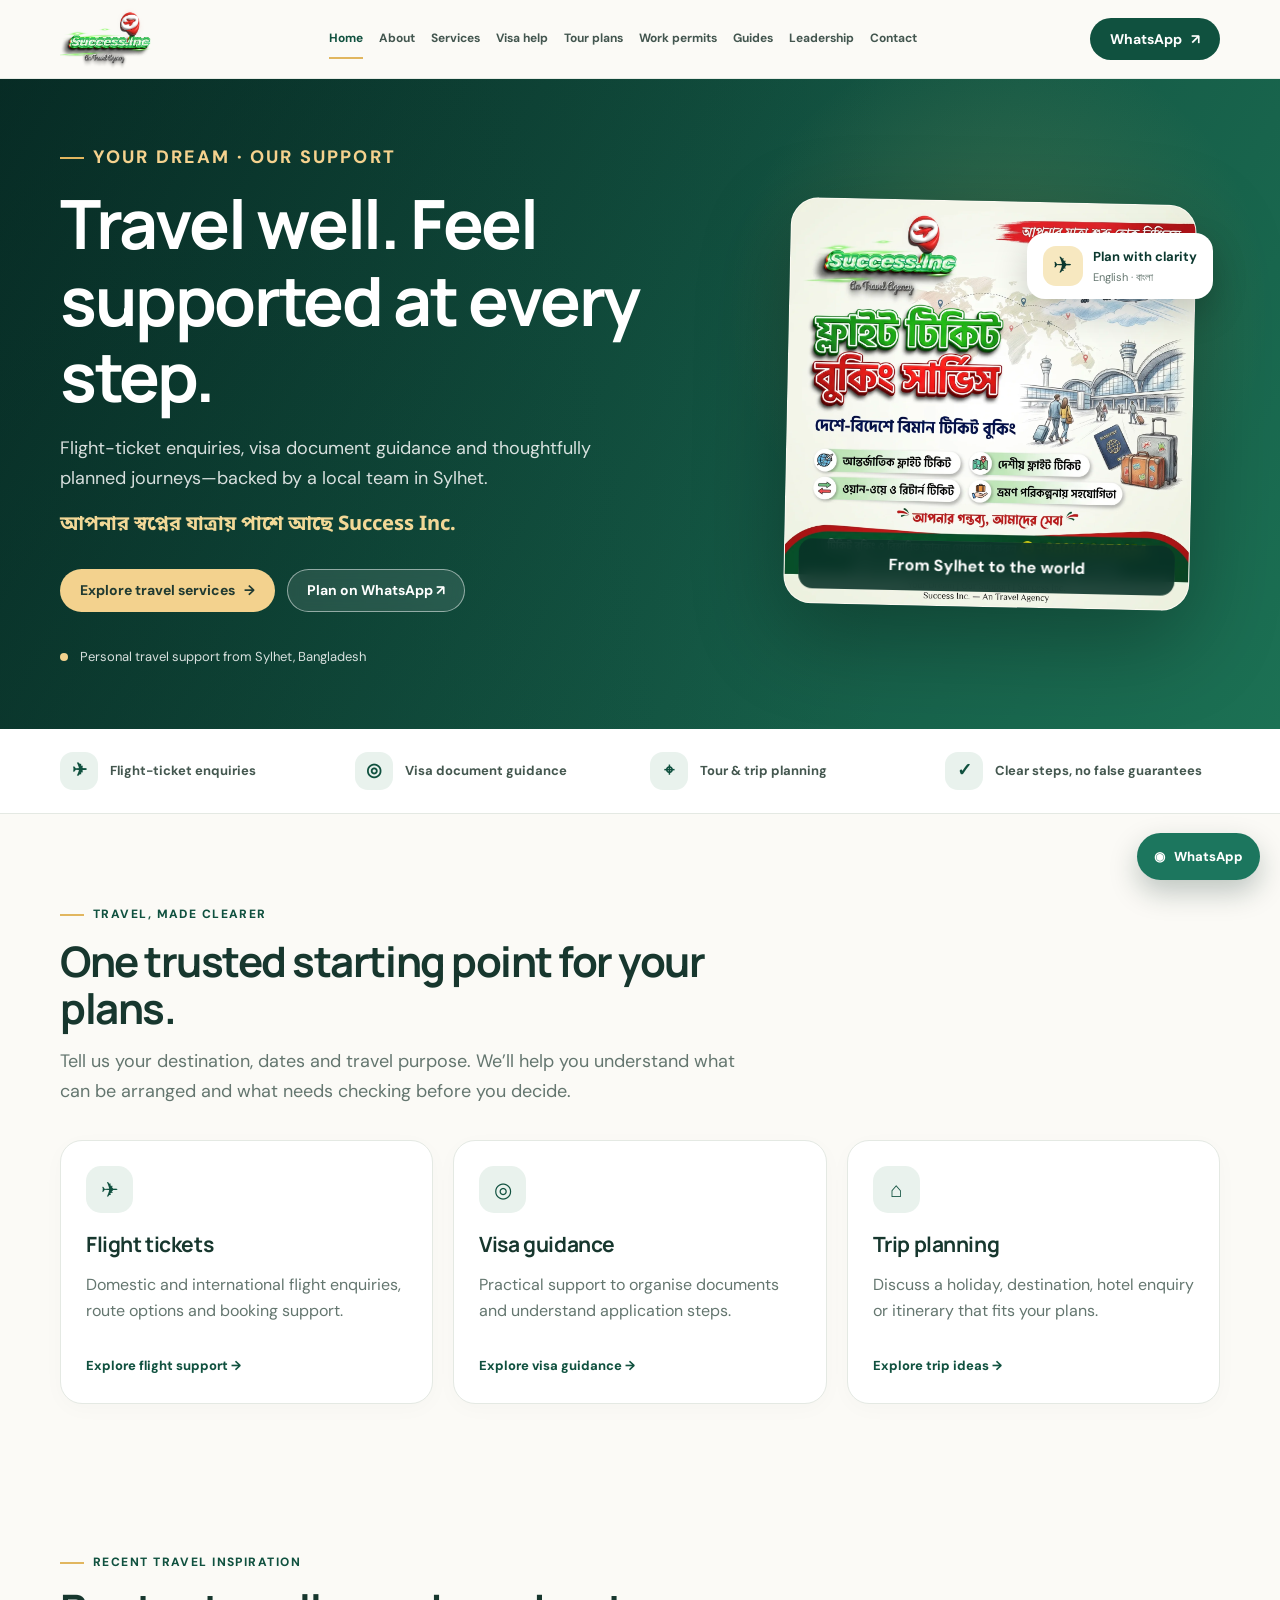
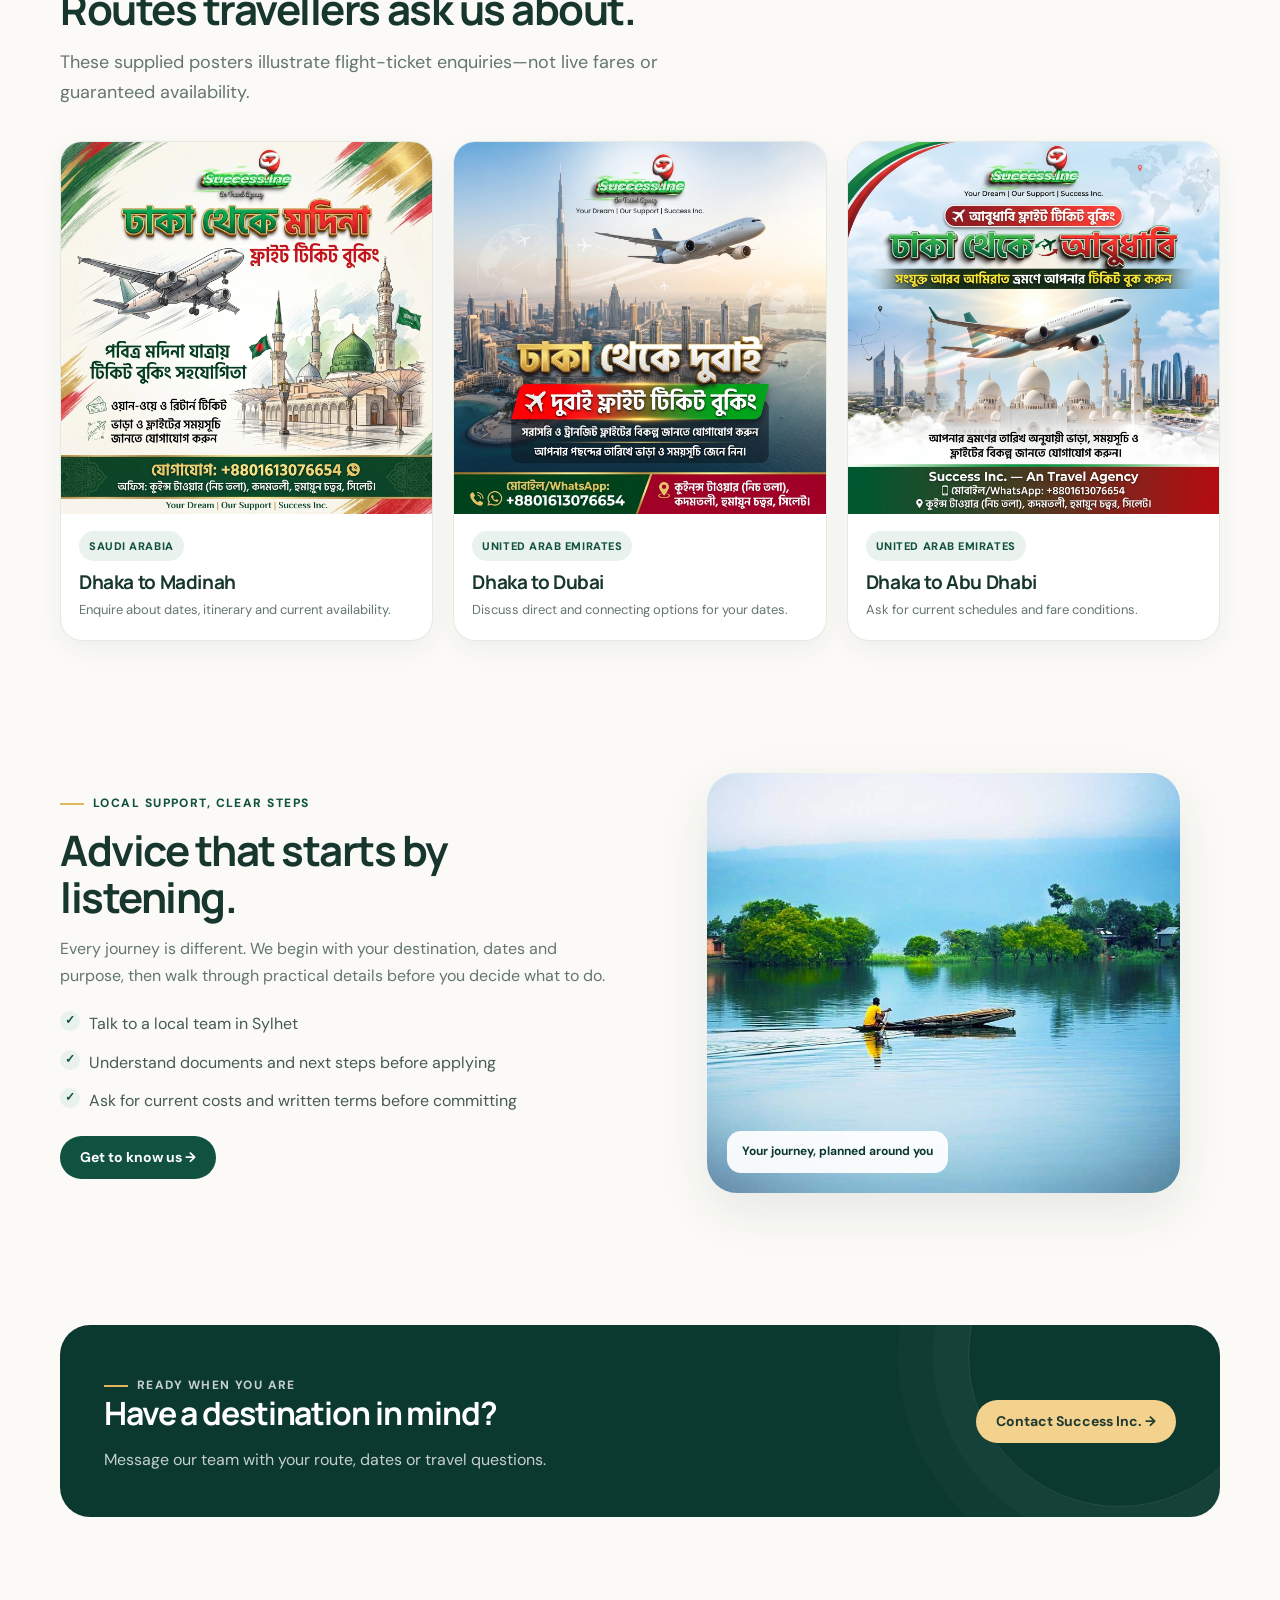
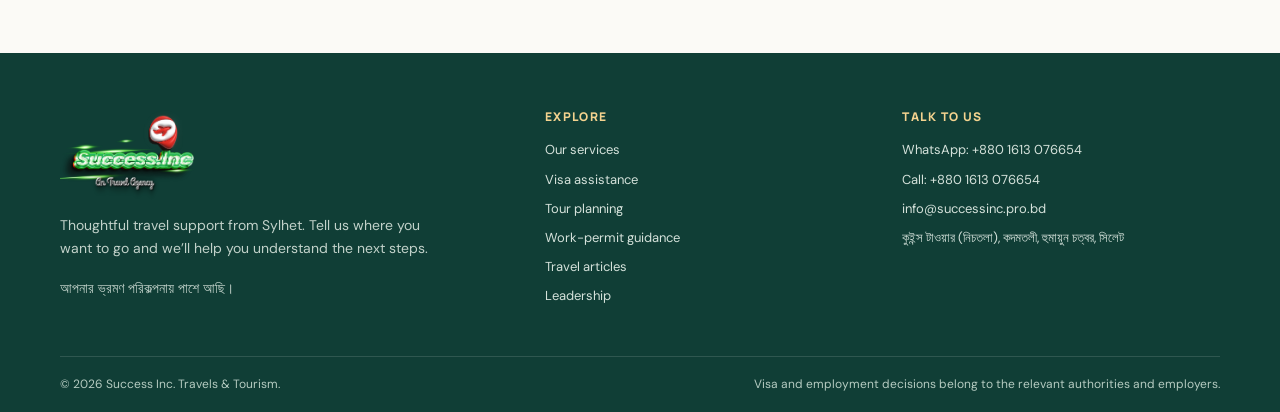
==== commit 405223ef: "Add files via upload" ====
--- a/index.html
+++ b/index.html
@@ -18,7 +18,7 @@
 </head><body><header class="site-header"><div class="shell nav-row"><a class="brand" href="index.html" aria-label="Success Inc. home"><img class="brand-logo" src="assets/successinc-logo.png" alt="Success Inc. Travels &amp; Tourism · Sylhet" width="1302" height="876"></a><nav class="nav-links" aria-label="Main navigation"><a href="index.html" aria-current="page">Home</a><a href="about.html">About</a><a href="services.html">Services</a><a href="visa-assistance.html">Visa help</a><a href="tour-packages.html">Tour plans</a><a href="work-permit.html">Work permits</a><a href="guides.html">Guides</a><a href="leadership.html">Leadership</a><a href="contact.html">Contact</a></nav><a class="btn nav-contact" href="https://wa.me/8801613076654" target="_blank" rel="noopener">WhatsApp <span aria-hidden="true">↗</span></a><button class="menu-toggle" type="button" data-menu-toggle aria-expanded="false" aria-label="Open navigation menu">☰</button></div><div class="shell"><nav class="mobile-nav" data-mobile-nav aria-label="Mobile navigation"><a href="index.html" aria-current="page">Home</a><a href="about.html">About</a><a href="services.html">Services</a><a href="visa-assistance.html">Visa help</a><a href="tour-packages.html">Tour plans</a><a href="work-permit.html">Work permits</a><a href="guides.html">Guides</a><a href="leadership.html">Leadership</a><a href="contact.html">Contact</a><a href="https://wa.me/8801613076654" target="_blank" rel="noopener">WhatsApp us</a></nav></div></header><main>
 <section class="hero hero-premium"><div class="shell hero-layout"><div class="hero-content"><p class="eyebrow">Your Dream · Our Support</p><h1>Travel well. Feel supported at every step.</h1><p>Flight-ticket enquiries, visa document guidance and thoughtfully planned journeys—backed by a local team in Sylhet.</p><p class="hero-bangla" lang="bn">আপনার স্বপ্নের যাত্রায় পাশে আছে Success Inc.</p><div class="hero-actions"><a class="btn" href="services.html">Explore travel services <span aria-hidden="true">→</span></a><a class="btn btn-light" href="https://wa.me/8801613076654?text=Hello%20Success%20Inc.%2C%20I%20would%20like%20to%20plan%20a%20trip." target="_blank" rel="noopener">Plan on WhatsApp ↗</a></div><div class="hero-note"><span></span> Personal travel support from Sylhet, Bangladesh</div></div><div class="hero-visual"><figure class="hero-poster"><img src="assets/posters/flight-general.webp" alt="Success Inc. flight ticket booking and travel support poster" fetchpriority="high"><figcaption>From Sylhet to the world</figcaption></figure><div class="hero-stamp"><span>✈</span><strong>Plan with clarity</strong><small>English · বাংলা</small></div></div></div></section>
 <div class="trust-strip"><div class="shell trust-row"><div class="trust-item"><span class="trust-icon">✈</span>Flight-ticket enquiries</div><div class="trust-item"><span class="trust-icon">◎</span>Visa document guidance</div><div class="trust-item"><span class="trust-icon">⌖</span>Tour &amp; trip planning</div><div class="trust-item"><span class="trust-icon">✓</span>Clear steps, no false guarantees</div></div></div>
-<section class="section-tight" id="flight-search"><div class="shell"><div class="flight-search"><div class="flight-search-copy"><p class="eyebrow">Free public search tools</p><h2>Compare flights before you enquire.</h2><p>Search Google Flights or Skyscanner yourself, then contact us if you want help discussing ticket options. Searches open an external website; this site does not show live fares or book tickets.</p><div class="search-note"><strong>Tip:</strong> enter three-letter airport codes. For Sylhet, try <code>ZYL</code>; for Dhaka, try <code>DAC</code>.</div></div><form class="flight-form" data-flight-search><div class="form-grid"><div class="field"><label for="flight-from">From (airport code)</label><input id="flight-from" name="from" value="ZYL" maxlength="3" pattern="[A-Za-z]{3}" autocomplete="off" required></div><div class="field"><label for="flight-to">To (airport code)</label><input id="flight-to" name="to" placeholder="DXB" maxlength="3" pattern="[A-Za-z]{3}" autocomplete="off" required></div><div class="field"><label for="flight-depart">Departure</label><input id="flight-depart" name="depart" type="date"></div><div class="field"><label for="flight-return">Return (optional)</label><input id="flight-return" name="return" type="date"></div></div><div class="flight-search-actions"><button class="btn" type="submit" data-flight-provider="google">Search Google Flights ↗</button><button class="btn btn-outline" type="submit" data-flight-provider="skyscanner">Search Skyscanner ↗</button></div><p class="small muted mb-0">Search results and final prices come from the external provider and may change. Check baggage, changes, cancellation, transit and final total with the airline or seller.</p></form></div></div></section>
+
 <section class="section"><div class="shell"><div class="section-head"><p class="eyebrow">Travel, made clearer</p><h2>One trusted starting point for your plans.</h2><p class="lead">Tell us your destination, dates and travel purpose. We’ll help you understand what can be arranged and what needs checking before you decide.</p></div><div class="grid grid-3"><article class="card"><div class="card-icon">✈</div><h3>Flight tickets</h3><p>Domestic and international flight enquiries, route options and booking support.</p><a class="card-link" href="services.html#flights">Explore flight support →</a></article><article class="card"><div class="card-icon">◎</div><h3>Visa guidance</h3><p>Practical support to organise documents and understand application steps.</p><a class="card-link" href="visa-assistance.html">Explore visa guidance →</a></article><article class="card"><div class="card-icon">⌂</div><h3>Trip planning</h3><p>Discuss a holiday, destination, hotel enquiry or itinerary that fits your plans.</p><a class="card-link" href="tour-packages.html">Explore trip ideas →</a></article></div></div></section>
 <section class="section-tight"><div class="shell"><div class="section-head"><p class="eyebrow">Recent travel inspiration</p><h2>Routes travellers ask us about.</h2><p class="lead">These supplied posters illustrate flight-ticket enquiries—not live fares or guaranteed availability.</p></div><div class="poster-grid poster-grid-three"><figure class="poster-card"><a class="poster-thumb" href="assets/posters/flight-madina.webp" target="_blank" rel="noopener" aria-label="Open full poster: Bangla flight ticket poster for travel from Dhaka to Madinah."><img src="assets/posters/flight-madina.webp" alt="Bangla flight ticket poster for travel from Dhaka to Madinah." loading="lazy" decoding="async"></a><figcaption><span class="tag">Saudi Arabia</span><h3>Dhaka to Madinah</h3><p>Enquire about dates, itinerary and current availability.</p></figcaption></figure><figure class="poster-card"><a class="poster-thumb" href="assets/posters/flight-dubai.webp" target="_blank" rel="noopener" aria-label="Open full poster: Bangla flight booking poster for Dhaka to Dubai."><img src="assets/posters/flight-dubai.webp" alt="Bangla flight booking poster for Dhaka to Dubai." loading="lazy" decoding="async"></a><figcaption><span class="tag">United Arab Emirates</span><h3>Dhaka to Dubai</h3><p>Discuss direct and connecting options for your dates.</p></figcaption></figure><figure class="poster-card"><a class="poster-thumb" href="assets/posters/flight-abudhabi.webp" target="_blank" rel="noopener" aria-label="Open full poster: Bangla flight booking poster for Dhaka to Abu Dhabi."><img src="assets/posters/flight-abudhabi.webp" alt="Bangla flight booking poster for Dhaka to Abu Dhabi." loading="lazy" decoding="async"></a><figcaption><span class="tag">United Arab Emirates</span><h3>Dhaka to Abu Dhabi</h3><p>Ask for current schedules and fare conditions.</p></figcaption></figure></div></div></section>
 <section class="section-tight"><div class="shell split"><div><p class="eyebrow">Local support, clear steps</p><h2>Advice that starts by listening.</h2><p>Every journey is different. We begin with your destination, dates and purpose, then walk through practical details before you decide what to do.</p><ul class="check-list"><li>Talk to a local team in Sylhet</li><li>Understand documents and next steps before applying</li><li>Ask for current costs and written terms before committing</li></ul><a class="btn" href="about.html">Get to know us →</a></div><figure class="photo-frame"><img src="assets/travel-01.jpg" alt="A peaceful waterside landscape in Bangladesh" loading="lazy"><figcaption class="photo-caption">Your journey, planned around you</figcaption></figure></div></section>
